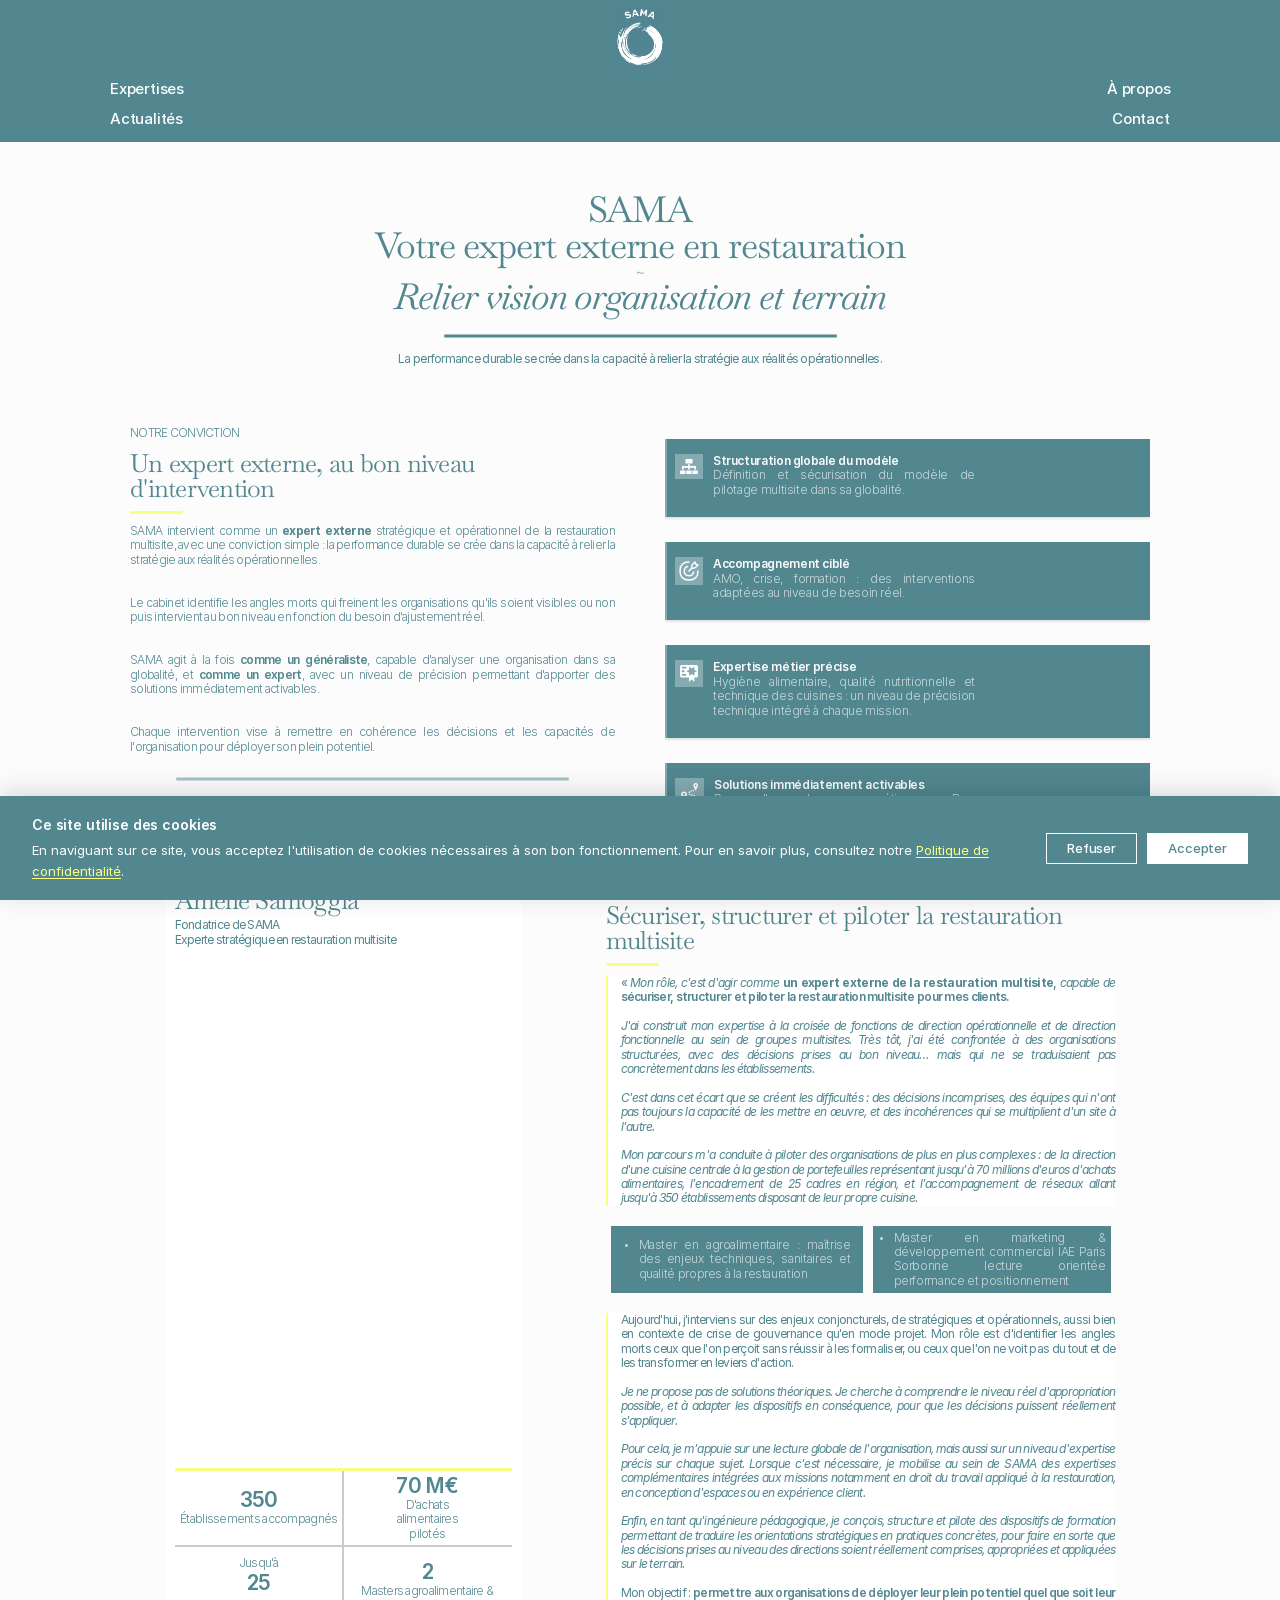
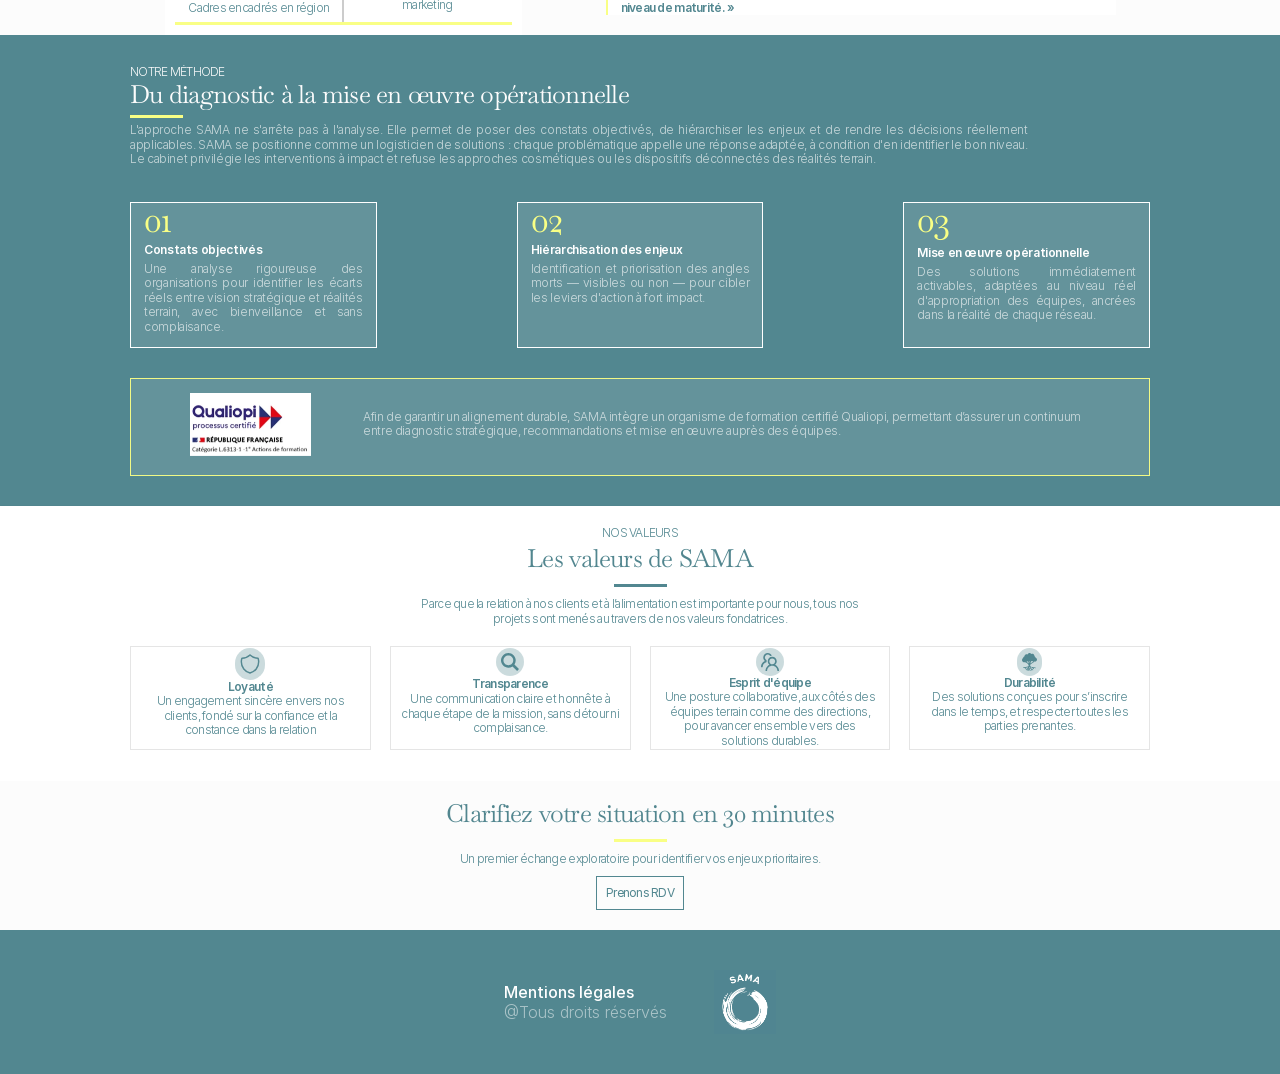
==== a-propos.html @ 37d01bf8 "Ajout configuration Decap CMS" ====
﻿<!doctype html>
<!-- Made in Framer · framer.com ✨ -->
<!-- Published Jul 3, 2026, 4:37 PM UTC -->
<html dir="ltr" lang="fr">
<head>
	<base href="">
	<script src="js/rerouter.js"></script>
	<meta charset="utf-8">
	<meta name="viewport" content="width=device-width">
	<meta name="generator" content="Framer d22cd96">
	<title>À propos - SAMA</title>
    <meta name="description" content="SAMA, votre expert externe en restauration. Nous relions la vision, l'organisation et le terrain.">
    <meta name="framer-search-index" content="js/searchindex-tastleddumw7.json">
    <meta name="framer-search-index-fallback" content="js/searchindex-eztkbzezcwpm.json">
    <link href="images/favicon%20Logo.png" rel="icon">
    <link rel="apple-touch-icon" href="images/app-icon.png">
    <!-- Open Graph -->
    
    <meta property="og:title" content="À propos - SAMA">
    <meta property="og:description" content="SAMA, votre expert externe en restauration. Nous relions la vision, l'organisation et le terrain.">
    <meta property="og:image" content="images/kcwthd44rs8tenfx0z1dgufyp84-1.jpg">
    <!-- X -->
    <meta name="twitter:card" content="summary_large_image">
    <meta name="twitter:title" content="À propos - SAMA">
    <meta name="twitter:description" content="SAMA, votre expert externe en restauration. Nous relions la vision, l'organisation et le terrain.">
    <meta name="twitter:image" content="images/kcwthd44rs8tenfx0z1dgufyp84-1.jpg">
	
	
	
	<!-- Start of headStart -->
    
    <!-- End of headStart -->
	
	<style data-framer-font-css>@font-face { font-family: "Baskervville Variable Regular"; src: url("images/pwzo1u61fpp1unufkwbdvzhki8.woff2"); font-display: swap; font-style: normal; font-weight: 400 }
@font-face { font-family: "Baskervville Variable Italic"; src: url("images/5pwkcu1kqhybvtikeddmefsnxmq.woff2"); font-display: swap; font-style: italic; font-weight: 400 }
@font-face { font-family: "Inter"; src: url("images/5vvr9vy74if2i6bqbjvbw7sy1pq.woff2"); font-display: swap; font-style: normal; font-weight: 400; unicode-range: U+0460-052F, U+1C80-1C88, U+20B4, U+2DE0-2DFF, U+A640-A69F, U+FE2E-FE2F }
@font-face { font-family: "Inter"; src: url("images/eor0mi4hntlgwnn9if640ezzxco.woff2"); font-display: swap; font-style: normal; font-weight: 400; unicode-range: U+0301, U+0400-045F, U+0490-0491, U+04B0-04B1, U+2116 }
@font-face { font-family: "Inter"; src: url("images/y9k9qrlzaqio88klkmbd8vomqc.woff2"); font-display: swap; font-style: normal; font-weight: 400; unicode-range: U+1F00-1FFF }
@font-face { font-family: "Inter"; src: url("images/oyrd2tbibpvojxiihnlooxny9m.woff2"); font-display: swap; font-style: normal; font-weight: 400; unicode-range: U+0370-03FF }
@font-face { font-family: "Inter"; src: url("images/jeywfuapfzhqheg8u5gtpdz7wq.woff2"); font-display: swap; font-style: normal; font-weight: 400; unicode-range: U+0100-024F, U+0259, U+1E00-1EFF, U+2020, U+20A0-20AB, U+20AD-20CF, U+2113, U+2C60-2C7F, U+A720-A7FF }
@font-face { font-family: "Inter"; src: url("images/grgckwrn6d3uz8ewclhzxwefc4.woff2"); font-display: swap; font-style: normal; font-weight: 400; unicode-range: U+0000-00FF, U+0131, U+0152-0153, U+02BB-02BC, U+02C6, U+02DA, U+02DC, U+2000-206F, U+2070, U+2074-207E, U+2080-208E, U+20AC, U+2122, U+2191, U+2193, U+2212, U+2215, U+FEFF, U+FFFD }
@font-face { font-family: "Inter"; src: url("images/b6y37fthzealdunqhicbt6futy.woff2"); font-display: swap; font-style: normal; font-weight: 400; unicode-range: U+0102-0103, U+0110-0111, U+0128-0129, U+0168-0169, U+01A0-01A1, U+01AF-01B0, U+1EA0-1EF9, U+20AB }
@font-face { font-family: "Inter"; src: url("images/dppbyi0sl4fylgakx8kxopvt7c.woff2"); font-display: swap; font-style: normal; font-weight: 700; unicode-range: U+0460-052F, U+1C80-1C88, U+20B4, U+2DE0-2DFF, U+A640-A69F, U+FE2E-FE2F }
@font-face { font-family: "Inter"; src: url("images/4raeqdeorcndkhhiicbjow92lk.woff2"); font-display: swap; font-style: normal; font-weight: 700; unicode-range: U+0301, U+0400-045F, U+0490-0491, U+04B0-04B1, U+2116 }
@font-face { font-family: "Inter"; src: url("images/1k3w8dizy3v4emk8mb08yhxtbs.woff2"); font-display: swap; font-style: normal; font-weight: 700; unicode-range: U+1F00-1FFF }
@font-face { font-family: "Inter"; src: url("images/tusctfyvm1i1ichuycwz9gddq.woff2"); font-display: swap; font-style: normal; font-weight: 700; unicode-range: U+0370-03FF }
@font-face { font-family: "Inter"; src: url("images/vgyfwiwsac5oyxaycrxxvhze58.woff2"); font-display: swap; font-style: normal; font-weight: 700; unicode-range: U+0100-024F, U+0259, U+1E00-1EFF, U+2020, U+20A0-20AB, U+20AD-20CF, U+2113, U+2C60-2C7F, U+A720-A7FF }
@font-face { font-family: "Inter"; src: url("images/syrnpwzamircj3wilpip43kjqs.woff2"); font-display: swap; font-style: normal; font-weight: 700; unicode-range: U+0000-00FF, U+0131, U+0152-0153, U+02BB-02BC, U+02C6, U+02DA, U+02DC, U+2000-206F, U+2070, U+2074-207E, U+2080-208E, U+20AC, U+2122, U+2191, U+2193, U+2212, U+2215, U+FEFF, U+FFFD }
@font-face { font-family: "Inter"; src: url("images/giryzetix4ifypco5pyzonkhjio.woff2"); font-display: swap; font-style: normal; font-weight: 700; unicode-range: U+0102-0103, U+0110-0111, U+0128-0129, U+0168-0169, U+01A0-01A1, U+01AF-01B0, U+1EA0-1EF9, U+20AB }
@font-face { font-family: "Inter"; src: url("images/bkdpl4ghaqvmi1btkfyg2tdbec.woff2"); font-display: swap; font-style: normal; font-weight: 300; unicode-range: U+0460-052F, U+1C80-1C88, U+20B4, U+2DE0-2DFF, U+A640-A69F, U+FE2E-FE2F }
@font-face { font-family: "Inter"; src: url("images/zamk70aqrfsshjguiar5iiihgzk.woff2"); font-display: swap; font-style: normal; font-weight: 300; unicode-range: U+0301, U+0400-045F, U+0490-0491, U+04B0-04B1, U+2116 }
@font-face { font-family: "Inter"; src: url("images/ietjvc5qzuaroarudppswcum8.woff2"); font-display: swap; font-style: normal; font-weight: 300; unicode-range: U+1F00-1FFF }
@font-face { font-family: "Inter"; src: url("images/olcoat3ioa0fhdjnwr9w6k7ny.woff2"); font-display: swap; font-style: normal; font-weight: 300; unicode-range: U+0370-03FF }
@font-face { font-family: "Inter"; src: url("images/sj0pchqsbjfmep6nbwg6fnakc.woff2"); font-display: swap; font-style: normal; font-weight: 300; unicode-range: U+0100-024F, U+0259, U+1E00-1EFF, U+2020, U+20A0-20AB, U+20AD-20CF, U+2113, U+2C60-2C7F, U+A720-A7FF }
@font-face { font-family: "Inter"; src: url("images/aqiid4lukkkzxdjgl5uzhq8bo5w.woff2"); font-display: swap; font-style: normal; font-weight: 300; unicode-range: U+0000-00FF, U+0131, U+0152-0153, U+02BB-02BC, U+02C6, U+02DA, U+02DC, U+2000-206F, U+2070, U+2074-207E, U+2080-208E, U+20AC, U+2122, U+2191, U+2193, U+2212, U+2215, U+FEFF, U+FFFD }
@font-face { font-family: "Inter"; src: url("images/h4tfenuy1rh8r9uasd6vngjjp3m.woff2"); font-display: swap; font-style: normal; font-weight: 300; unicode-range: U+0102-0103, U+0110-0111, U+0128-0129, U+0168-0169, U+01A0-01A1, U+01AF-01B0, U+1EA0-1EF9, U+20AB }
@font-face { font-family: "Inter"; src: url("images/yyb6gzmcwnzq3rwzoghuzioxqy.woff2"); font-display: swap; font-style: italic; font-weight: 300; unicode-range: U+0460-052F, U+1C80-1C88, U+20B4, U+2DE0-2DFF, U+A640-A69F, U+FE2E-FE2F }
@font-face { font-family: "Inter"; src: url("images/mijtzoddiyir3tro9keoqxxk2pm.woff2"); font-display: swap; font-style: italic; font-weight: 300; unicode-range: U+0301, U+0400-045F, U+0490-0491, U+04B0-04B1, U+2116 }
@font-face { font-family: "Inter"; src: url("images/6zmhcggrffefbf7lnccpauba.woff2"); font-display: swap; font-style: italic; font-weight: 300; unicode-range: U+1F00-1FFF }
@font-face { font-family: "Inter"; src: url("images/8scn6pgur4i8q5hc5twaxfcwqv0.woff2"); font-display: swap; font-style: italic; font-weight: 300; unicode-range: U+0370-03FF }
@font-face { font-family: "Inter"; src: url("images/auydutzts7anqw5juwcncxeloby.woff2"); font-display: swap; font-style: italic; font-weight: 300; unicode-range: U+0100-024F, U+0259, U+1E00-1EFF, U+2020, U+20A0-20AB, U+20AD-20CF, U+2113, U+2C60-2C7F, U+A720-A7FF }
@font-face { font-family: "Inter"; src: url("images/8mwkwshtyexiz5dirbt74yn9jdq.woff2"); font-display: swap; font-style: italic; font-weight: 300; unicode-range: U+0000-00FF, U+0131, U+0152-0153, U+02BB-02BC, U+02C6, U+02DA, U+02DC, U+2000-206F, U+2070, U+2074-207E, U+2080-208E, U+20AC, U+2122, U+2191, U+2193, U+2212, U+2215, U+FEFF, U+FFFD }
@font-face { font-family: "Inter"; src: url("images/ydipvyxiobhsicnyxppw35wqmx8.woff2"); font-display: swap; font-style: italic; font-weight: 300; unicode-range: U+0102-0103, U+0110-0111, U+0128-0129, U+0168-0169, U+01A0-01A1, U+01AF-01B0, U+1EA0-1EF9, U+20AB }
@font-face { font-family: "Inter"; src: url("images/5a3ce6c9yymcjpqx9m4insaku.woff2"); font-display: swap; font-style: normal; font-weight: 500; unicode-range: U+0460-052F, U+1C80-1C88, U+20B4, U+2DE0-2DFF, U+A640-A69F, U+FE2E-FE2F }
@font-face { font-family: "Inter"; src: url("images/qx95xyt0ka3sghinnbxigpeiyp4.woff2"); font-display: swap; font-style: normal; font-weight: 500; unicode-range: U+0301, U+0400-045F, U+0490-0491, U+04B0-04B1, U+2116 }
@font-face { font-family: "Inter"; src: url("images/6mjueaguuiumog10ggvh5d3cl8.woff2"); font-display: swap; font-style: normal; font-weight: 500; unicode-range: U+1F00-1FFF }
@font-face { font-family: "Inter"; src: url("images/xyywaj7wcu5zsqh0exvsas19wo.woff2"); font-display: swap; font-style: normal; font-weight: 500; unicode-range: U+0370-03FF }
@font-face { font-family: "Inter"; src: url("images/ottanunpvk4rbdlt7zdddkvqba.woff2"); font-display: swap; font-style: normal; font-weight: 500; unicode-range: U+0100-024F, U+0259, U+1E00-1EFF, U+2020, U+20A0-20AB, U+20AD-20CF, U+2113, U+2C60-2C7F, U+A720-A7FF }
@font-face { font-family: "Inter"; src: url("images/ujlfhcnujxhnfep4oybpqnessyo.woff2"); font-display: swap; font-style: normal; font-weight: 500; unicode-range: U+0000-00FF, U+0131, U+0152-0153, U+02BB-02BC, U+02C6, U+02DA, U+02DC, U+2000-206F, U+2070, U+2074-207E, U+2080-208E, U+20AC, U+2122, U+2191, U+2193, U+2212, U+2215, U+FEFF, U+FFFD }
@font-face { font-family: "Inter"; src: url("images/dolviregb34pexep8t8fqbsk4.woff2"); font-display: swap; font-style: normal; font-weight: 500; unicode-range: U+0102-0103, U+0110-0111, U+0128-0129, U+0168-0169, U+01A0-01A1, U+01AF-01B0, U+1EA0-1EF9, U+20AB }
@font-face { font-family: "Inter"; src: url("images/hyogcu0xnghbimh0pe8qtvtt2au.woff2"); font-display: swap; font-style: normal; font-weight: 600; unicode-range: U+0460-052F, U+1C80-1C88, U+20B4, U+2DE0-2DFF, U+A640-A69F, U+FE2E-FE2F }
@font-face { font-family: "Inter"; src: url("images/negmsoxrpbfefiy5yzehq17leda.woff2"); font-display: swap; font-style: normal; font-weight: 600; unicode-range: U+0301, U+0400-045F, U+0490-0491, U+04B0-04B1, U+2116 }
@font-face { font-family: "Inter"; src: url("images/oyaax5himitpyun8vlwnqbbfd2s.woff2"); font-display: swap; font-style: normal; font-weight: 600; unicode-range: U+1F00-1FFF }
@font-face { font-family: "Inter"; src: url("images/lejlp4r0yucamcjsxyhtjw72m.woff2"); font-display: swap; font-style: normal; font-weight: 600; unicode-range: U+0370-03FF }
@font-face { font-family: "Inter"; src: url("images/crjylnutjr5jbykzgi33wu9cqiq.woff2"); font-display: swap; font-style: normal; font-weight: 600; unicode-range: U+0100-024F, U+0259, U+1E00-1EFF, U+2020, U+20A0-20AB, U+20AD-20CF, U+2113, U+2C60-2C7F, U+A720-A7FF }
@font-face { font-family: "Inter"; src: url("images/ydti2ui8xceg1w2je9xpn3noo.woff2"); font-display: swap; font-style: normal; font-weight: 600; unicode-range: U+0000-00FF, U+0131, U+0152-0153, U+02BB-02BC, U+02C6, U+02DA, U+02DC, U+2000-206F, U+2070, U+2074-207E, U+2080-208E, U+20AC, U+2122, U+2191, U+2193, U+2212, U+2215, U+FEFF, U+FFFD }
@font-face { font-family: "Inter"; src: url("images/a0wcc7ngxmjuufdquhdrizpzzw0.woff2"); font-display: swap; font-style: normal; font-weight: 600; unicode-range: U+0102-0103, U+0110-0111, U+0128-0129, U+0168-0169, U+01A0-01A1, U+01AF-01B0, U+1EA0-1EF9, U+20AB }
@font-face { font-family: "Inter"; src: url("images/h89bbhkbhdzlxzzxi8upztsp90.woff2"); font-display: swap; font-style: italic; font-weight: 700; unicode-range: U+0460-052F, U+1C80-1C88, U+20B4, U+2DE0-2DFF, U+A640-A69F, U+FE2E-FE2F }
@font-face { font-family: "Inter"; src: url("images/u6gjwduwb143kpnk1t1mdkdwkmc.woff2"); font-display: swap; font-style: italic; font-weight: 700; unicode-range: U+0301, U+0400-045F, U+0490-0491, U+04B0-04B1, U+2116 }
@font-face { font-family: "Inter"; src: url("images/43sj6mfoph1lcjt46ovydusba6o.woff2"); font-display: swap; font-style: italic; font-weight: 700; unicode-range: U+1F00-1FFF }
@font-face { font-family: "Inter"; src: url("images/wcchg0r4gbdairhfhiolq6oekqw.woff2"); font-display: swap; font-style: italic; font-weight: 700; unicode-range: U+0370-03FF }
@font-face { font-family: "Inter"; src: url("images/wz367jpwf9brw6ldthn8rxgsjw.woff2"); font-display: swap; font-style: italic; font-weight: 700; unicode-range: U+0100-024F, U+0259, U+1E00-1EFF, U+2020, U+20A0-20AB, U+20AD-20CF, U+2113, U+2C60-2C7F, U+A720-A7FF }
@font-face { font-family: "Inter"; src: url("images/ia3uin3hqwqdrvloc1zetyhww.woff2"); font-display: swap; font-style: italic; font-weight: 700; unicode-range: U+0000-00FF, U+0131, U+0152-0153, U+02BB-02BC, U+02C6, U+02DA, U+02DC, U+2000-206F, U+2070, U+2074-207E, U+2080-208E, U+20AC, U+2122, U+2191, U+2193, U+2212, U+2215, U+FEFF, U+FFFD }
@font-face { font-family: "Inter"; src: url("images/2a4xx7cngadfglvv4xro06obhy.woff2"); font-display: swap; font-style: italic; font-weight: 700; unicode-range: U+0102-0103, U+0110-0111, U+0128-0129, U+0168-0169, U+01A0-01A1, U+01AF-01B0, U+1EA0-1EF9, U+20AB }
@font-face { font-family: "Inter"; src: url("images/cfmzu8w2e7thgf4t4ratmpuwosa.woff2"); font-display: swap; font-style: italic; font-weight: 400; unicode-range: U+0460-052F, U+1C80-1C88, U+20B4, U+2DE0-2DFF, U+A640-A69F, U+FE2E-FE2F }
@font-face { font-family: "Inter"; src: url("images/867qobyax8ansfx4tgevu9yicm.woff2"); font-display: swap; font-style: italic; font-weight: 400; unicode-range: U+0301, U+0400-045F, U+0490-0491, U+04B0-04B1, U+2116 }
@font-face { font-family: "Inter"; src: url("images/oyn2zbenfdnw7mt2lzjk1h9zb9k.woff2"); font-display: swap; font-style: italic; font-weight: 400; unicode-range: U+1F00-1FFF }
@font-face { font-family: "Inter"; src: url("images/cdae8hgz1cmylu9g005paw3xmo.woff2"); font-display: swap; font-style: italic; font-weight: 400; unicode-range: U+0370-03FF }
@font-face { font-family: "Inter"; src: url("images/dofvtme1uplcq161m6hj8csqyg.woff2"); font-display: swap; font-style: italic; font-weight: 400; unicode-range: U+0100-024F, U+0259, U+1E00-1EFF, U+2020, U+20A0-20AB, U+20AD-20CF, U+2113, U+2C60-2C7F, U+A720-A7FF }
@font-face { font-family: "Inter"; src: url("images/pkrfnwfozl77qycaip84ln1h944.woff2"); font-display: swap; font-style: italic; font-weight: 400; unicode-range: U+0000-00FF, U+0131, U+0152-0153, U+02BB-02BC, U+02C6, U+02DA, U+02DC, U+2000-206F, U+2070, U+2074-207E, U+2080-208E, U+20AC, U+2122, U+2191, U+2193, U+2212, U+2215, U+FEFF, U+FFFD }
@font-face { font-family: "Inter"; src: url("images/tktbcdnbmevseejkdnghhklzyo.woff2"); font-display: swap; font-style: italic; font-weight: 400; unicode-range: U+0102-0103, U+0110-0111, U+0128-0129, U+0168-0169, U+01A0-01A1, U+01AF-01B0, U+1EA0-1EF9, U+20AB }
@font-face { font-family: "Inter"; src: url("images/vxbnbhh8768ifaxab4qf6wqhks.woff2"); font-display: swap; font-style: italic; font-weight: 600; unicode-range: U+0460-052F, U+1C80-1C88, U+20B4, U+2DE0-2DFF, U+A640-A69F, U+FE2E-FE2F }
@font-face { font-family: "Inter"; src: url("images/zsseuojdh8mcfvk976c05zfqr8.woff2"); font-display: swap; font-style: italic; font-weight: 600; unicode-range: U+0301, U+0400-045F, U+0490-0491, U+04B0-04B1, U+2116 }
@font-face { font-family: "Inter"; src: url("images/b8ezwlrn7h2auopeencstmvj0.woff2"); font-display: swap; font-style: italic; font-weight: 600; unicode-range: U+1F00-1FFF }
@font-face { font-family: "Inter"; src: url("images/mvneiblyhbscghtwfsbyjxuz3xy.woff2"); font-display: swap; font-style: italic; font-weight: 600; unicode-range: U+0370-03FF }
@font-face { font-family: "Inter"; src: url("images/6fi2enekzm3qby5foozxey7coca.woff2"); font-display: swap; font-style: italic; font-weight: 600; unicode-range: U+0100-024F, U+0259, U+1E00-1EFF, U+2020, U+20A0-20AB, U+20AD-20CF, U+2113, U+2C60-2C7F, U+A720-A7FF }
@font-face { font-family: "Inter"; src: url("images/fuyxzpvvojq8nescofgirhcwyg.woff2"); font-display: swap; font-style: italic; font-weight: 600; unicode-range: U+0000-00FF, U+0131, U+0152-0153, U+02BB-02BC, U+02C6, U+02DA, U+02DC, U+2000-206F, U+2070, U+2074-207E, U+2080-208E, U+20AC, U+2122, U+2191, U+2193, U+2212, U+2215, U+FEFF, U+FFFD }
@font-face { font-family: "Inter"; src: url("images/nhheakjvp0zwhk5yznqqchisbm.woff2"); font-display: swap; font-style: italic; font-weight: 600; unicode-range: U+0102-0103, U+0110-0111, U+0128-0129, U+0168-0169, U+01A0-01A1, U+01AF-01B0, U+1EA0-1EF9, U+20AB }
@font-face { font-family: "Baskervville Variable Regular Placeholder"; src: local("Arial"); ascent-override: 100.31%; descent-override: 29.65%; line-gap-override: 0.00%; size-adjust: 99.49% }
@font-face { font-family: "Baskervville Variable Italic Placeholder"; src: local("Arial"); ascent-override: 105.53%; descent-override: 31.19%; line-gap-override: 0.00%; size-adjust: 94.57% }
@font-face { font-family: "Inter Placeholder"; src: local("Arial"); ascent-override: 89.79%; descent-override: 22.36%; line-gap-override: 0.00%; size-adjust: 107.89% }</style>
	
	
	<meta name="robots" content="max-image-preview:large"><style data-framer-breakpoint-css>@media(min-width: 1200px){.hidden-dsovbg{display:none!important}}@media(min-width: 810px) and (max-width: 1199.98px){.hidden-gwc0u3{display:none!important}}@media(max-width: 809.98px){.hidden-1vvqmuw{display:none!important}}</style><style data-framer-css-ssr-minified data-framer-components="framer-lib-cursors-host framer-G2naP PropertyOverrides framer-4rd9p framer-z3usm framer-lib-combinedCSSRules framer-ffMAo framer-eNnE0 framer-G2MDz framer-AtA59 framer-MrT2j framer-O7AT5 framer-0fVjn">html,body,#main{box-sizing:border-box;margin:0;padding:0}:root{-webkit-font-smoothing:antialiased;-moz-osx-font-smoothing:grayscale}*{box-sizing:border-box;-webkit-font-smoothing:inherit}h1,h2,h3,h4,h5,h6,p,figure{margin:0}body,input,textarea,select,button{font-family:sans-serif;font-size:12px}@supports (z-index:calc(infinity)){#__framer-badge-container{--infinity:infinity}}#__framer-badge-container{pointer-events:none;width:100%;z-index:calc(var(--infinity,2147480000));justify-content:flex-end;padding:20px;display:flex;position:fixed;bottom:0}@supports (background:-webkit-named-image(i)) and (not (grid-template-rows:subgrid)){body{--framer-will-change-override:transform}}@supports (background:-webkit-named-image(i)) and (not (position-area:top right)){body{--framer-will-change-filter-override:filter}}[data-framer-component-type=Text] div div span,[data-framer-component-type=Text] a div span,[data-framer-component-type=Text] span span span,[data-framer-component-type=Text] p span span,[data-framer-component-type=Text] h1 span span,[data-framer-component-type=Text] h2 span span,[data-framer-component-type=Text] h3 span span,[data-framer-component-type=Text] h4 span span,[data-framer-component-type=Text] h5 span span,[data-framer-component-type=Text] h6 span span,[data-framer-component-type=Text] a{font-family:var(--font-family);font-style:var(--font-style);font-weight:min(calc(var(--framer-font-weight-increase,0) + var(--font-weight,400)),900);color:var(--text-color);letter-spacing:var(--letter-spacing);font-size:var(--font-size);text-transform:var(--text-transform);--text-decoration:var(--framer-text-decoration-style,solid)var(--framer-text-decoration,none)var(--framer-text-decoration-color,currentcolor)var(--framer-text-decoration-thickness,auto);--text-decoration-skip-ink:var(--framer-text-decoration-skip-ink);--text-underline-offset:var(--framer-text-decoration-offset);line-height:var(--line-height);--font-family:var(--framer-font-family);--font-style:var(--framer-font-style);--font-weight:var(--framer-font-weight);--text-color:var(--framer-text-color);--letter-spacing:var(--framer-letter-spacing);--font-size:var(--framer-font-size);--text-transform:var(--framer-text-transform);--line-height:var(--framer-line-height)}@supports not (color:color(display-p3 1 1 1)){p.framer-text,div.framer-text,h1.framer-text,h2.framer-text,h3.framer-text,h4.framer-text,h5.framer-text,h6.framer-text,li.framer-text,ol.framer-text,ul.framer-text,span.framer-text:not([data-text-fill]){color:var(--framer-blockquote-text-color-rgb,var(--framer-blockquote-text-color,var(--framer-text-color-rgb,var(--framer-text-color,#000))));-webkit-text-stroke-color:var(--framer-text-stroke-color-rgb,var(--framer-text-stroke-color,initial))}mark.framer-text{background-color:var(--framer-blockquote-text-background-color-rgb,var(--framer-blockquote-text-background-color,var(--framer-text-background-color-rgb,var(--framer-text-background-color,initial))))}}@supports not (color:color(display-p3 1 1 1)){code.framer-text,code.framer-text span.framer-text:not([data-text-fill]){color:var(--framer-blockquote-text-color-rgb,var(--framer-blockquote-text-color,var(--framer-code-text-color-rgb,var(--framer-code-text-color,var(--framer-text-color-rgb,var(--framer-text-color,#000))))))}}@supports not (color:color(display-p3 1 1 1)){a.framer-text,span.framer-text[data-nested-link]{color:var(--framer-link-text-color-rgb,var(--framer-link-text-color,var(--framer-blockquote-text-color-rgb,var(--framer-blockquote-text-color,var(--framer-text-color-rgb,var(--framer-text-color,#000))))));background-color:var(--framer-link-text-background-color-rgb,var(--framer-link-text-background-color,initial));-webkit-text-decoration-color:var(--framer-link-text-decoration-color-rgb,var(--framer-link-text-decoration-color,var(--framer-text-decoration-color-rgb,var(--framer-text-decoration-color,currentcolor))));text-decoration-color:var(--framer-link-text-decoration-color-rgb,var(--framer-link-text-decoration-color,var(--framer-text-decoration-color-rgb,var(--framer-text-decoration-color,currentcolor))))}}@supports not (color:color(display-p3 1 1 1)){code.framer-text a.framer-text,code.framer-text a.framer-text span.framer-text:not([data-text-fill]),code.framer-text span.framer-text[data-nested-link],code.framer-text span.framer-text[data-nested-link] span.framer-text:not([data-text-fill]){color:var(--framer-link-text-color-rgb,var(--framer-link-text-color,var(--framer-blockquote-text-color-rgb,var(--framer-blockquote-text-color,var(--framer-code-text-color-rgb,var(--framer-code-text-color,var(--framer-text-color-rgb,var(--framer-text-color,#000))))))))}}@supports not (color:color(display-p3 1 1 1)){a.framer-text:hover,span.framer-text[data-nested-link]:hover{color:var(--framer-link-hover-text-color-rgb,var(--framer-link-hover-text-color,var(--framer-link-text-color-rgb,var(--framer-link-text-color,var(--framer-blockquote-text-color-rgb,var(--framer-blockquote-text-color,var(--framer-text-color-rgb,var(--framer-text-color,#000))))))));background-color:var(--framer-link-hover-text-background-color-rgb,var(--framer-link-hover-text-background-color,var(--framer-link-text-background-color-rgb,var(--framer-link-text-background-color,var(--framer-text-background-color-rgb,var(--framer-text-background-color,initial))))));-webkit-text-decoration-color:var(--framer-link-hover-text-decoration-color-rgb,var(--framer-link-hover-text-decoration-color,var(--framer-link-text-decoration-color-rgb,var(--framer-link-text-decoration-color,var(--framer-text-decoration-color-rgb,var(--framer-text-decoration-color,currentcolor))))));text-decoration-color:var(--framer-link-hover-text-decoration-color-rgb,var(--framer-link-hover-text-decoration-color,var(--framer-link-text-decoration-color-rgb,var(--framer-link-text-decoration-color,var(--framer-text-decoration-color-rgb,var(--framer-text-decoration-color,currentcolor))))))}}@supports not (color:color(display-p3 1 1 1)){code.framer-text a.framer-text:hover,code.framer-text span.framer-text[data-nested-link]:hover{color:var(--framer-link-hover-text-color-rgb,var(--framer-link-hover-text-color,var(--framer-link-text-color-rgb,var(--framer-link-text-color,var(--framer-blockquote-text-color-rgb,var(--framer-blockquote-text-color,var(--framer-code-text-color-rgb,var(--framer-code-text-color,var(--framer-text-color-rgb,var(--framer-text-color,#000))))))))))}}@supports not (color:color(display-p3 1 1 1)){a.framer-text[data-framer-page-link-current],span.framer-text[data-framer-page-link-current]{color:var(--framer-link-current-text-color-rgb,var(--framer-link-current-text-color,var(--framer-link-text-color-rgb,var(--framer-link-text-color,var(--framer-text-color-rgb,var(--framer-text-color,#000))))));background-color:var(--framer-link-current-text-background-color-rgb,var(--framer-link-current-text-background-color,var(--framer-link-text-background-color-rgb,var(--framer-link-text-background-color,var(--framer-text-background-color-rgb,var(--framer-text-background-color,initial))))));-webkit-text-decoration-color:var(--framer-link-current-text-decoration-color-rgb,var(--framer-link-current-text-decoration-color,var(--framer-link-text-decoration-color-rgb,var(--framer-link-text-decoration-color,var(--framer-text-decoration-color-rgb,var(--framer-text-decoration-color,currentcolor))))));text-decoration-color:var(--framer-link-current-text-decoration-color-rgb,var(--framer-link-current-text-decoration-color,var(--framer-link-text-decoration-color-rgb,var(--framer-link-text-decoration-color,var(--framer-text-decoration-color-rgb,var(--framer-text-decoration-color,currentcolor))))))}}@supports not (color:color(display-p3 1 1 1)){code.framer-text a.framer-text[data-framer-page-link-current],code.framer-text a.framer-text[data-framer-page-link-current] span.framer-text:not([data-text-fill]),code.framer-text span.framer-text[data-framer-page-link-current],code.framer-text span.framer-text[data-framer-page-link-current] span.framer-text:not([data-text-fill]){color:var(--framer-link-current-text-color-rgb,var(--framer-link-current-text-color,var(--framer-link-text-color-rgb,var(--framer-link-text-color,var(--framer-code-text-color-rgb,var(--framer-code-text-color,var(--framer-text-color-rgb,var(--framer-text-color,#000))))))));background-color:var(--framer-link-current-text-background-color-rgb,var(--framer-link-current-text-background-color,var(--framer-link-text-background-color-rgb,var(--framer-link-text-background-color,var(--framer-text-background-color-rgb,var(--framer-text-background-color,initial))))))}}@supports not (color:color(display-p3 1 1 1)){a.framer-text[data-framer-page-link-current]:hover,span.framer-text[data-framer-page-link-current]:hover{color:var(--framer-link-hover-text-color-rgb,var(--framer-link-hover-text-color,var(--framer-link-current-text-color-rgb,var(--framer-link-current-text-color,var(--framer-link-text-color-rgb,var(--framer-link-text-color,var(--framer-code-text-color-rgb,var(--framer-code-text-color,var(--framer-text-color-rgb,var(--framer-text-color,#000))))))))));background-color:var(--framer-link-hover-text-background-color-rgb,var(--framer-link-hover-text-background-color,var(--framer-link-current-text-background-color-rgb,var(--framer-link-current-text-background-color,var(--framer-link-text-background-color-rgb,var(--framer-link-text-background-color,initial))))));-webkit-text-decoration-color:var(--framer-link-hover-text-decoration-color-rgb,var(--framer-link-hover-text-decoration-color,var(--framer-link-current-text-decoration-color-rgb,var(--framer-link-current-text-decoration-color,var(--framer-link-text-decoration-color-rgb,var(--framer-link-text-decoration-color,var(--framer-text-decoration-color-rgb,var(--framer-text-decoration-color,currentcolor))))))));text-decoration-color:var(--framer-link-hover-text-decoration-color-rgb,var(--framer-link-hover-text-decoration-color,var(--framer-link-current-text-decoration-color-rgb,var(--framer-link-current-text-decoration-color,var(--framer-link-text-decoration-color-rgb,var(--framer-link-text-decoration-color,var(--framer-text-decoration-color-rgb,var(--framer-text-decoration-color,currentcolor))))))))}}@supports not (color:color(display-p3 1 1 1)){code.framer-text a.framer-text[data-framer-page-link-current]:hover,code.framer-text a.framer-text[data-framer-page-link-current]:hover span.framer-text:not([data-text-fill]),code.framer-text span.framer-text[data-framer-page-link-current]:hover,code.framer-text span.framer-text[data-framer-page-link-current]:hover span.framer-text:not([data-text-fill]){color:var(--framer-link-hover-text-color-rgb,var(--framer-link-hover-text-color,var(--framer-link-current-text-color-rgb,var(--framer-link-current-text-color,var(--framer-link-text-color-rgb,var(--framer-link-text-color,var(--framer-code-text-color-rgb,var(--framer-code-text-color,var(--framer-text-color-rgb,var(--framer-text-color,#000))))))))));background-color:var(--framer-link-hover-text-background-color-rgb,var(--framer-link-hover-text-background-color,var(--framer-link-current-text-background-color-rgb,var(--framer-link-current-text-background-color,var(--framer-link-text-background-color-rgb,var(--framer-link-text-background-color,initial))))))}}@supports not (overflow:clip){:root{--overflow-clip-fallback:hidden}}@supports (background:-webkit-named-image(i)) and (not (contain-intrinsic-size:inherit)){div.framer-text,p.framer-text,h1.framer-text,h2.framer-text,h3.framer-text,h4.framer-text,h5.framer-text,h6.framer-text,ol.framer-text,ul.framer-text,li.framer-text,blockquote.framer-text,.framer-text.framer-image{display:var(--text-truncation-display-inline-for-safari-16,revert)}div.framer-text:after,p.framer-text:after,h1.framer-text:after,h2.framer-text:after,h3.framer-text:after,h4.framer-text:after,h5.framer-text:after,h6.framer-text:after,ol.framer-text:after,ul.framer-text:after,li.framer-text:after,blockquote.framer-text:after,.framer-text.framer-image:after{content:var(--text-truncation-line-break-for-safari-16);white-space:pre}.framer-text.framer-text-module,.framer-text.framer-table-wrapper{display:var(--text-truncation-display-none-for-safari-16,revert)}p.framer-text[data-text-fill]{display:var(--text-truncation-display-inline-for-safari-16,inline-block)}}@supports (corner-shape:superellipse(2)){:root{--one-if-corner-shape-supported:1}}.framer-cursor-none,.framer-cursor-none *{cursor:none!important}.framer-pointer-events-none,.framer-pointer-events-none *{pointer-events:none!important}@supports (aspect-ratio:1){body{--framer-aspect-ratio-supported:auto}}.framer-G2naP.framer-1tut0xh,.framer-G2naP .framer-1tut0xh{display:block}.framer-G2naP.framer-dsovbg{height:min-content;overflow:var(--overflow-clip-fallback,clip);background-color:#fcfcfc;flex-flow:column;place-content:center flex-start;align-items:center;gap:0;width:1200px;padding:0;display:flex;position:relative}.framer-G2naP .framer-1xgdijm-container,.framer-G2naP .framer-1sip243-container{z-index:1;flex:none;width:100%;height:auto;position:relative}.framer-G2naP .framer-kzvfxm{height:min-content;overflow:var(--overflow-clip-fallback,clip);flex-flow:column;flex:none;place-content:center;align-items:center;gap:10px;width:100%;padding:50px 0;display:flex;position:relative}.framer-G2naP .framer-axc00n{height:min-content;overflow:var(--overflow-clip-fallback,clip);flex-flow:column;flex:none;place-content:center;align-items:center;gap:0;width:100%;padding:0;display:flex;position:relative}.framer-G2naP .framer-6uyrn8{height:min-content;overflow:var(--overflow-clip-fallback,clip);flex-flow:row;flex:none;place-content:center;align-items:center;gap:10px;width:100%;padding:0 0 6px;display:flex;position:relative}.framer-G2naP .framer-1pfmv3l{--framer-link-text-color:#09f;--framer-link-text-decoration:underline;white-space:pre-wrap;word-break:break-word;word-wrap:break-word;z-index:1;flex:1 0 0;width:1px;height:auto;position:relative}.framer-G2naP .framer-1bahrjt{height:min-content;overflow:var(--overflow-clip-fallback,clip);flex-flow:row;flex:none;place-content:center;align-items:center;gap:10px;width:100%;padding:5px 0;display:flex;position:relative}.framer-G2naP .framer-r33xis,.framer-G2naP .framer-1kzy9g8{width:393px;height:1px;position:relative}.framer-G2naP .framer-14m7k5d,.framer-G2naP .framer-ar2bz5{height:min-content;overflow:var(--overflow-clip-fallback,clip);flex-flow:row;flex:none;place-content:center;align-items:center;gap:10px;width:100%;padding:0;display:flex;position:relative}.framer-G2naP .framer-3o6exo{--framer-link-text-color:#09f;--framer-link-text-decoration:underline;white-space:pre-wrap;word-break:break-word;word-wrap:break-word;z-index:1;flex:none;width:40%;height:auto;position:relative}.framer-G2naP .framer-1g6me9c{height:min-content;overflow:var(--overflow-clip-fallback,clip);background-color:#fcfcfc;flex-flow:wrap;flex:none;place-content:flex-start center;align-items:flex-start;gap:30px 50px;width:100%;padding:10px 130px;display:flex;position:relative}.framer-G2naP .framer-6czeay{height:min-content;overflow:var(--overflow-clip-fallback,clip);flex-flow:column;flex:1 0 0;place-content:flex-start;align-items:flex-start;gap:20px;width:1px;padding:0 0 20px;display:flex;position:relative}.framer-G2naP .framer-1phkae1{height:min-content;overflow:var(--overflow-clip-fallback,clip);flex-flow:column;flex:none;place-content:center;align-items:center;gap:10px;width:100%;padding:0;display:flex;position:relative}.framer-G2naP .framer-1o657qf,.framer-G2naP .framer-xzvk8a,.framer-G2naP .framer-1n7dzgs,.framer-G2naP .framer-19jwxpt,.framer-G2naP .framer-pst52l,.framer-G2naP .framer-1e2gf03,.framer-G2naP .framer-1n5lyo2,.framer-G2naP .framer-2srd97,.framer-G2naP .framer-usi3y1,.framer-G2naP .framer-18lt0y4,.framer-G2naP .framer-1h0y55x,.framer-G2naP .framer-1r8k8ol,.framer-G2naP .framer-u69bka,.framer-G2naP .framer-1ssuzre,.framer-G2naP .framer-fmvuz,.framer-G2naP .framer-1rh5ktt,.framer-G2naP .framer-1yf4ucx,.framer-G2naP .framer-1vllm2h,.framer-G2naP .framer-5wz5c4,.framer-G2naP .framer-1qaircf,.framer-G2naP .framer-1htqh8q,.framer-G2naP .framer-18pgpog,.framer-G2naP .framer-mben13,.framer-G2naP .framer-s0pj4x{--framer-link-text-color:#09f;--framer-link-text-decoration:underline;white-space:pre-wrap;word-break:break-word;word-wrap:break-word;z-index:1;flex:none;width:100%;height:auto;position:relative}.framer-G2naP .framer-14c6xs9,.framer-G2naP .framer-1j8cjg2{height:min-content;overflow:var(--overflow-clip-fallback,clip);flex-flow:column;flex:none;place-content:flex-start;align-items:flex-start;gap:3px;width:100%;padding:0;display:flex;position:relative}.framer-G2naP .framer-1e3br69,.framer-G2naP .framer-14sptmq,.framer-G2naP .framer-oyniba{height:min-content;overflow:var(--overflow-clip-fallback,clip);flex-flow:row;flex:none;place-content:center flex-start;align-items:center;gap:0;width:100%;padding:0;display:flex;position:relative}.framer-G2naP .framer-d18ypl,.framer-G2naP .framer-kphssy,.framer-G2naP .framer-lmon9v,.framer-G2naP .framer-1137i0n{height:3px;overflow:var(--overflow-clip-fallback,clip);background-color:#f9ff85;flex:none;width:53px;position:relative}.framer-G2naP .framer-15k0s4v{opacity:.5;height:min-content;overflow:var(--overflow-clip-fallback,clip);flex-flow:row;flex:none;place-content:center;align-items:center;gap:10px;width:100%;padding:5px 0;display:flex;position:relative}.framer-G2naP .framer-nyj4kw{height:auto;overflow:var(--overflow-clip-fallback,clip);flex-flow:column;flex:1 0 0;place-content:center space-around;align-self:stretch;align-items:center;width:1px;padding:0;display:flex;position:relative}.framer-G2naP .framer-dpuglv,.framer-G2naP .framer-lexeg8,.framer-G2naP .framer-18ttobr,.framer-G2naP .framer-1ta9bdp{--border-bottom-width:0px;--border-color:#85aab1;--border-left-width:2px;--border-right-width:0px;--border-style:solid;--border-top-width:0px;height:min-content;overflow:var(--overflow-clip-fallback,clip);background-color:#528790;flex-flow:column;flex:none;place-content:flex-start;align-items:flex-start;gap:10px;width:100%;padding:10px 10px 20px;display:flex;position:relative;box-shadow:0 2px 2px #0000001a}.framer-G2naP .framer-1c60ys8,.framer-G2naP .framer-1608mwk,.framer-G2naP .framer-1ywm5ge,.framer-G2naP .framer-r6fh83{height:min-content;overflow:var(--overflow-clip-fallback,clip);flex-flow:row;flex:none;place-content:center flex-start;align-items:center;gap:5px;width:300px;padding:5px 0 0;display:flex;position:relative}.framer-G2naP .framer-a7uo3q,.framer-G2naP .framer-nzeyfg,.framer-G2naP .framer-dblhln,.framer-G2naP .framer-1c8z6z8{height:min-content;overflow:var(--overflow-clip-fallback,clip);flex-flow:row;flex:1 0 0;place-content:center;align-items:center;gap:10px;width:1px;padding:0;display:flex;position:relative}.framer-G2naP .framer-jx44t1,.framer-G2naP .framer-j75ln3,.framer-G2naP .framer-1s10slp,.framer-G2naP .framer-1kas37b{height:auto;overflow:var(--overflow-clip-fallback,clip);flex-flow:row;flex:none;place-content:flex-start center;align-self:stretch;align-items:flex-start;gap:10px;width:min-content;padding:0;display:flex;position:relative}.framer-G2naP .framer-1yfwcsh,.framer-G2naP .framer-uoopl4,.framer-G2naP .framer-1bszztv{height:min-content;overflow:var(--overflow-clip-fallback,clip);background-color:#fcfcfc4d;flex-flow:column;flex:none;place-content:center;align-items:center;gap:3.29px;width:min-content;padding:4.94px;display:flex;position:relative}.framer-G2naP .framer-10qvm6d{width:18px;height:15px;position:relative}.framer-G2naP .framer-1da9trq{width:7px;height:5px;position:absolute;top:0;left:5px}.framer-G2naP .framer-q85ztn{width:5px;height:4px;position:absolute;top:12px;left:0}.framer-G2naP .framer-31o8kj{width:5px;height:4px;position:absolute;top:12px;left:12px}.framer-G2naP .framer-d71mku{width:5px;height:4px;position:absolute;top:12px;left:6px}.framer-G2naP .framer-1r3iz4j{width:14px;height:5px;position:absolute;top:5px;left:2px}.framer-G2naP .framer-txynwb,.framer-G2naP .framer-1rf6q2z,.framer-G2naP .framer-estggi,.framer-G2naP .framer-1da30ke{height:min-content;overflow:var(--overflow-clip-fallback,clip);flex-flow:column;flex:1 0 0;place-content:flex-start;align-items:flex-start;gap:0;width:1px;padding:0;display:flex;position:relative}.framer-G2naP .framer-10k5ekv,.framer-G2naP .framer-wz4ywx,.framer-G2naP .framer-z47f58,.framer-G2naP .framer-dli462,.framer-G2naP .framer-1mmlhog,.framer-G2naP .framer-1k9xy8f,.framer-G2naP .framer-12j6a9j,.framer-G2naP .framer-85v6r9,.framer-G2naP .framer-1pmh6ew,.framer-G2naP .framer-r8zhyj,.framer-G2naP .framer-v53kot,.framer-G2naP .framer-1at7r45,.framer-G2naP .framer-ltrj86,.framer-G2naP .framer-f7wo5g,.framer-G2naP .framer-12onhcb{--framer-link-text-color:#09f;--framer-link-text-decoration:underline;white-space:pre;z-index:1;flex:none;width:auto;height:auto;position:relative}.framer-G2naP .framer-1ojml6a,.framer-G2naP .framer-e75uef,.framer-G2naP .framer-1lahlnu,.framer-G2naP .framer-1xdk1as{width:18px;height:18px;position:relative}.framer-G2naP .framer-cm7j1m,.framer-G2naP .framer-2q6sw{width:18px;height:18px;position:absolute;top:0;left:0}.framer-G2naP .framer-17f8raz{width:14px;height:14px;position:absolute;top:0;left:5px}.framer-G2naP .framer-c7v4s6{width:9px;height:9px;position:absolute;top:5px;left:0}.framer-G2naP .framer-6ow7da{width:3px;height:3px;position:absolute;top:6px;left:5px}.framer-G2naP .framer-19w7oh0{width:6px;height:6px;position:absolute;top:0;left:8px}.framer-G2naP .framer-1016miu{width:18px;height:17px;position:relative}.framer-G2naP .framer-n4kwjj{width:18px;height:17px;position:absolute;top:0;left:0}.framer-G2naP .framer-14fozfz{width:11px;height:9px;position:absolute;top:2px;left:6px}.framer-G2naP .framer-hi7a4q{width:5px;height:2px;position:absolute;top:2px;left:2px}.framer-G2naP .framer-wo54ic{width:3px;height:2px;position:absolute;top:6px;left:2px}.framer-G2naP .framer-lv8ouv{width:5px;height:2px;position:absolute;top:9px;left:2px}.framer-G2naP .framer-6mewr4{height:min-content;overflow:var(--overflow-clip-fallback,clip);background-color:#fcfcfc4d;flex-flow:column;flex:none;place-content:flex-start;align-items:flex-start;gap:3.29px;width:min-content;padding:4.94px 6px 6.59px;display:flex;position:relative}.framer-G2naP .framer-1tj67t{width:17px;height:18px;position:relative}.framer-G2naP .framer-1syh1g9{width:6px;height:10px;position:absolute;top:9px;left:0}.framer-G2naP .framer-1ks9zlt{width:3px;height:3px;position:absolute;top:10px;left:2px}.framer-G2naP .framer-c6xif4{width:5px;height:8px;position:absolute;top:0;left:13px}.framer-G2naP .framer-y6qpau{width:2px;height:2px;position:absolute;top:2px;left:14px}.framer-G2naP .framer-t4afm5{width:2px;height:2px;position:absolute;top:7px;left:10px}.framer-G2naP .framer-1yr7yl7{width:2px;height:2px;position:absolute;top:8px;left:8px}.framer-G2naP .framer-dgku03{width:2px;height:2px;position:absolute;top:16px;left:14px}.framer-G2naP .framer-18990yf{width:2px;height:2px;position:absolute;top:7px;left:12px}.framer-G2naP .framer-9nwxrs{width:2px;height:2px;position:absolute;top:17px;left:5px}.framer-G2naP .framer-1milv67{width:2px;height:2px;position:absolute;top:12px;left:13px}.framer-G2naP .framer-q5z646{width:2px;height:2px;position:absolute;top:17px;left:10px}.framer-G2naP .framer-15j8of2{width:2px;height:2px;position:absolute;top:11px;left:10px}.framer-G2naP .framer-kd8r39{width:2px;height:2px;position:absolute;top:17px;left:7px}.framer-G2naP .framer-18qgpk8{width:2px;height:2px;position:absolute;top:16px;left:12px}.framer-G2naP .framer-tdi3tw{width:2px;height:2px;position:absolute;top:13px;left:14px}.framer-G2naP .framer-8fduog{width:2px;height:2px;position:absolute;top:11px;left:8px}.framer-G2naP .framer-1jtkd06{height:min-content;overflow:var(--overflow-clip-fallback,clip);flex-flow:row;flex:none;place-content:center;align-items:stretch;gap:84px;width:100%;padding:0 130px;display:flex;position:relative}.framer-G2naP .framer-94mx8h{height:auto;overflow:var(--overflow-clip-fallback,clip);z-index:1;background-color:#fff;flex-flow:column;flex:none;place-content:center space-between;align-self:stretch;align-items:center;gap:10px;width:35%;padding:10px;display:flex;position:relative}.framer-G2naP .framer-1nlqdes{aspect-ratio:1;height:var(--framer-aspect-ratio-supported,340px);flex:none;width:100%;position:relative;overflow:visible}.framer-G2naP .framer-tywx5h{height:min-content;overflow:var(--overflow-clip-fallback,clip);flex-flow:column;flex:none;place-content:flex-start center;align-items:flex-start;gap:5px;width:100%;padding:0;display:flex;position:relative}.framer-G2naP .framer-1x8zrvl,.framer-G2naP .framer-1kug13v{--framer-link-text-color:#09f;--framer-link-text-decoration:underline;white-space:pre-wrap;word-break:break-word;word-wrap:break-word;flex:none;width:100%;height:auto;position:relative}.framer-G2naP .framer-d2oh7u{height:min-content;overflow:var(--overflow-clip-fallback,clip);flex-flow:column;flex:none;place-content:center flex-start;align-items:center;gap:0;width:100%;padding:0;display:flex;position:relative}.framer-G2naP .framer-1qzi04x{--border-bottom-width:3px;--border-color:#f9ff85;--border-left-width:0px;--border-right-width:0px;--border-style:solid;--border-top-width:3px;height:min-content;overflow:var(--overflow-clip-fallback,clip);flex-flow:column;flex:none;place-content:center flex-start;align-items:center;gap:0;width:100%;padding:0;display:flex;position:relative}.framer-G2naP .framer-7i70af,.framer-G2naP .framer-17uo08l{height:min-content;overflow:var(--overflow-clip-fallback,clip);flex-flow:row;flex:none;place-content:flex-start center;align-items:flex-start;gap:0;width:100%;padding:0;display:flex;position:relative}.framer-G2naP .framer-1pwz47{--border-bottom-width:1px;--border-color:#0003;--border-left-width:0px;--border-right-width:1px;--border-style:solid;--border-top-width:0px;height:auto;overflow:var(--overflow-clip-fallback,clip);flex-flow:column;flex:1 0 0;place-content:center;align-self:stretch;align-items:center;gap:0;width:1px;padding:5px;display:flex;position:relative}.framer-G2naP .framer-ys5vgc,.framer-G2naP .framer-1uoh8jp,.framer-G2naP .framer-16zoubn,.framer-G2naP .framer-1dxe0o9,.framer-G2naP .framer-1lcwmvo,.framer-G2naP .framer-i9dkhj,.framer-G2naP .framer-19zmrru,.framer-G2naP .framer-1hscnvf,.framer-G2naP .framer-1juf13r,.framer-G2naP .framer-eoakih{height:min-content;overflow:var(--overflow-clip-fallback,clip);flex-flow:row;flex:none;place-content:center;align-items:center;gap:10px;width:min-content;padding:0;display:flex;position:relative}.framer-G2naP .framer-f8p9c3{--border-bottom-width:1px;--border-color:#0003;--border-left-width:1px;--border-right-width:0px;--border-style:solid;--border-top-width:0px;height:min-content;overflow:var(--overflow-clip-fallback,clip);flex-flow:column;flex:1 0 0;place-content:center;align-items:center;gap:0;width:1px;padding:5px;display:flex;position:relative}.framer-G2naP .framer-x7pp6a{--framer-link-text-color:#09f;--framer-link-text-decoration:underline;white-space:pre-wrap;word-break:break-word;word-wrap:break-word;z-index:1;flex:none;width:74px;height:auto;position:relative}.framer-G2naP .framer-185m9go{--border-bottom-width:0px;--border-color:#0003;--border-left-width:0px;--border-right-width:1px;--border-style:solid;--border-top-width:1px;height:min-content;overflow:var(--overflow-clip-fallback,clip);flex-flow:column;flex:1 0 0;place-content:center;align-items:center;gap:5px;width:1px;padding:10px 0;display:flex;position:relative}.framer-G2naP .framer-117ldvo{height:min-content;overflow:var(--overflow-clip-fallback,clip);flex-flow:column;flex:none;place-content:center;align-items:center;gap:0;width:min-content;padding:0;display:flex;position:relative}.framer-G2naP .framer-1leeoek{--framer-link-text-color:#09f;--framer-link-text-decoration:underline;white-space:pre-wrap;word-break:break-word;word-wrap:break-word;z-index:1;flex:none;width:84px;height:auto;position:relative}.framer-G2naP .framer-i4bk31,.framer-G2naP .framer-km1ifv,.framer-G2naP .framer-mbs5gq{height:min-content;overflow:var(--overflow-clip-fallback,clip);flex-flow:row;flex:none;place-content:center;align-items:center;gap:0;width:min-content;padding:0;display:flex;position:relative}.framer-G2naP .framer-159kfas{--border-bottom-width:0px;--border-color:#0003;--border-left-width:1px;--border-right-width:0px;--border-style:solid;--border-top-width:1px;height:auto;overflow:var(--overflow-clip-fallback,clip);flex-flow:column;flex:1 0 0;place-content:center;align-self:stretch;align-items:center;gap:0;width:1px;padding:0;display:flex;position:relative}.framer-G2naP .framer-h6fic5{height:206px;overflow:var(--overflow-clip-fallback,clip);flex-flow:row;flex:none;place-content:center;align-items:center;gap:10px;width:100%;padding:0;display:flex;position:relative}.framer-G2naP .framer-pbl4ba{aspect-ratio:.961905;height:var(--framer-aspect-ratio-supported,100px);flex:none;width:96px;position:relative;overflow:visible}.framer-G2naP .framer-qu5ibv{height:min-content;overflow:var(--overflow-clip-fallback,clip);flex-flow:column;flex:none;place-content:flex-start center;align-items:flex-start;gap:10px;width:50%;padding:0 0 20px;display:flex;position:relative}.framer-G2naP .framer-1w0cygx{height:min-content;overflow:var(--overflow-clip-fallback,clip);flex-flow:row;flex:none;place-content:center flex-start;align-items:center;gap:0;width:314px;padding:0;display:flex;position:relative}.framer-G2naP .framer-1oxwgbj,.framer-G2naP .framer-1uf75iz{--border-bottom-width:0px;--border-color:#f9ff85;--border-left-width:2px;--border-right-width:0px;--border-style:solid;--border-top-width:0px;height:min-content;overflow:var(--overflow-clip-fallback,clip);background-color:#fff;flex-flow:column;flex:none;place-content:center flex-start;align-items:center;gap:12px;width:100%;padding:0 0 0 15px;display:flex;position:relative}.framer-G2naP .framer-vd25rt{height:87px;overflow:var(--overflow-clip-fallback,clip);flex-flow:row;flex:none;place-content:flex-start;align-items:flex-start;gap:10px;width:100%;padding:10px 5px;display:flex;position:relative}.framer-G2naP .framer-19w6a5x{height:100%;overflow:var(--overflow-clip-fallback,clip);background-color:#528790;flex-flow:column;flex:1 0 0;place-content:center flex-start;align-items:center;gap:0;width:1px;padding:12px;display:flex;position:relative}.framer-G2naP .framer-evidzm{height:100%;overflow:var(--overflow-clip-fallback,clip);background-color:#528790;flex-flow:column;flex:1 0 0;place-content:center;align-items:center;gap:0;width:1px;padding:5px;display:flex;position:relative}.framer-G2naP .framer-13hf15g{height:min-content;overflow:var(--overflow-clip-fallback,clip);flex-flow:row;flex:none;place-content:flex-start center;align-items:flex-start;gap:10px;width:100%;padding:0 130px 30px;display:flex;position:relative}.framer-G2naP .framer-1828r13{flex:1 0 0;width:1px;height:592px;position:relative;overflow:visible}.framer-G2naP .framer-lswndj{height:min-content;overflow:var(--overflow-clip-fallback,clip);background-color:#528790;flex-flow:column;flex:none;place-content:center;align-items:center;gap:5px;width:100%;padding:30px 0;display:flex;position:relative}.framer-G2naP .framer-1oc126e,.framer-G2naP .framer-qga8oa,.framer-G2naP .framer-1mhymub{height:min-content;overflow:var(--overflow-clip-fallback,clip);flex-flow:column;flex:none;place-content:center;align-items:center;gap:3px;width:100%;padding:0;display:flex;position:relative}.framer-G2naP .framer-1v73gdr,.framer-G2naP .framer-1ia7dt8,.framer-G2naP .framer-fthrgr{height:min-content;overflow:var(--overflow-clip-fallback,clip);flex-flow:row;flex:none;place-content:center flex-start;align-items:center;gap:0;width:100%;padding:0 130px;display:flex;position:relative}.framer-G2naP .framer-1n0tmcw,.framer-G2naP .framer-1qxbido,.framer-G2naP .framer-11vnd6r,.framer-G2naP .framer-h3qtt9,.framer-G2naP .framer-1f8s3o3,.framer-G2naP .framer-e8gyji{--framer-link-text-color:#09f;--framer-link-text-decoration:underline;white-space:pre-wrap;word-break:break-word;word-wrap:break-word;z-index:1;flex:none;width:88%;height:auto;position:relative}.framer-G2naP .framer-a3t896{height:min-content;overflow:var(--overflow-clip-fallback,clip);flex-flow:row;flex:none;place-content:center flex-start;align-items:center;gap:0;width:100%;padding:0 130px 3px;display:flex;position:relative}.framer-G2naP .framer-izvwvk{height:min-content;overflow:var(--overflow-clip-fallback,clip);flex-flow:row;flex:none;place-content:center flex-start;align-items:center;gap:0;width:100%;padding:0 130px 30px;display:flex;position:relative}.framer-G2naP .framer-1chw05{height:min-content;overflow:var(--overflow-clip-fallback,clip);flex-flow:column;flex:none;place-content:center;align-items:center;gap:30px;width:100%;padding:0;display:flex;position:relative}.framer-G2naP .framer-cn3z8q{height:min-content;overflow:var(--overflow-clip-fallback,clip);flex-flow:row;flex:none;place-content:flex-start;align-items:flex-start;gap:140px;width:100%;padding:0 130px;display:flex;position:relative}.framer-G2naP .framer-1gv2sey{--border-bottom-width:1px;--border-color:#fff;--border-left-width:1px;--border-right-width:1px;--border-style:solid;--border-top-width:1px;height:min-content;overflow:var(--overflow-clip-fallback,clip);background-color:#ffffff1a;flex-flow:column;flex:1 0 0;place-content:flex-start;align-items:flex-start;gap:5px;width:1px;padding:0 14px 14px;display:flex;position:relative}.framer-G2naP .framer-siit02,.framer-G2naP .framer-1rvwh98{--border-bottom-width:1px;--border-color:#fff;--border-left-width:1px;--border-right-width:1px;--border-style:solid;--border-top-width:1px;height:auto;overflow:var(--overflow-clip-fallback,clip);background-color:#ffffff1a;flex-flow:column;flex:1 0 0;place-content:flex-start;align-self:stretch;align-items:flex-start;gap:5px;width:1px;padding:0 14px 14px;display:flex;position:relative}.framer-G2naP .framer-1uuqnl3{height:min-content;overflow:var(--overflow-clip-fallback,clip);flex-flow:row;flex:none;place-content:center;align-items:center;gap:0;width:min-content;padding:0 0 3px;display:flex;position:relative}.framer-G2naP .framer-1pdmxl{height:min-content;overflow:var(--overflow-clip-fallback,clip);flex-flow:row;flex:none;place-content:center;align-items:center;gap:10px;width:100%;padding:0 130px;display:flex;position:relative}.framer-G2naP .framer-1uthsdq{--border-bottom-width:1px;--border-color:#f1f986;--border-left-width:1px;--border-right-width:1px;--border-style:solid;--border-top-width:1px;height:min-content;overflow:var(--overflow-clip-fallback,clip);background-color:#ffffff1a;flex-flow:row;flex:1 0 0;place-content:center;align-items:center;gap:52px;width:1px;padding:15px 20px 20px;display:flex;position:relative}.framer-G2naP .framer-o9n4vm{aspect-ratio:1.93103;height:var(--framer-aspect-ratio-supported,63px);will-change:var(--framer-will-change-effect-override,transform);flex:none;width:121px;text-decoration:none;position:relative;overflow:visible}.framer-G2naP .framer-12h5k4l{--framer-link-text-color:#09f;--framer-link-text-decoration:underline;white-space:pre-wrap;word-break:break-word;word-wrap:break-word;z-index:1;flex:none;width:727px;height:auto;position:relative}.framer-G2naP .framer-kchpwb{height:275px;overflow:var(--overflow-clip-fallback,clip);background-color:#fff;flex-flow:column;flex:none;place-content:center;align-items:center;gap:10px;width:100%;padding:20px 0;display:flex;position:relative;box-shadow:0 1px 2px #00000040}.framer-G2naP .framer-1ykxfvw,.framer-G2naP .framer-1yz5hrx,.framer-G2naP .framer-14iqyw2{height:min-content;overflow:var(--overflow-clip-fallback,clip);flex-flow:row;flex:none;place-content:center;align-items:center;gap:0;width:100%;padding:0 130px 3px;display:flex;position:relative}.framer-G2naP .framer-18htt6r,.framer-G2naP .framer-8fevqs,.framer-G2naP .framer-1e703g9,.framer-G2naP .framer-1li1xaj{height:min-content;overflow:var(--overflow-clip-fallback,clip);flex-flow:row;flex:none;place-content:center;align-items:center;gap:0;width:100%;padding:0 130px;display:flex;position:relative}.framer-G2naP .framer-hurdq2{height:3px;overflow:var(--overflow-clip-fallback,clip);background-color:#528790;flex:none;width:53px;position:relative}.framer-G2naP .framer-ecek62{--framer-link-text-color:#09f;--framer-link-text-decoration:underline;white-space:pre-wrap;word-break:break-word;word-wrap:break-word;z-index:1;flex:none;width:45%;height:auto;position:relative}.framer-G2naP .framer-1n0xda5{height:min-content;overflow:var(--overflow-clip-fallback,clip);flex-flow:row;flex:none;place-content:flex-start center;align-items:flex-start;gap:19px;width:100%;padding:10px 130px;display:flex;position:relative}.framer-G2naP .framer-oeb69v,.framer-G2naP .framer-1gd1w21,.framer-G2naP .framer-ux2lv2{--border-bottom-width:1px;--border-color:#0000001a;--border-left-width:1px;--border-right-width:1px;--border-style:solid;--border-top-width:1px;height:104px;overflow:var(--overflow-clip-fallback,clip);flex-flow:column;flex:1 0 0;place-content:center flex-start;align-items:center;gap:0;width:1px;padding:2px;display:flex;position:relative}.framer-G2naP .framer-j0ubge,.framer-G2naP .framer-4oc82z,.framer-G2naP .framer-1qvh9bo,.framer-G2naP .framer-da95ki{height:min-content;overflow:var(--overflow-clip-fallback,clip);will-change:var(--framer-will-change-override,transform);background-color:#5287904d;border-radius:15px;flex-flow:column;flex:none;place-content:center;align-items:center;gap:3.29px;width:min-content;padding:4.94px;display:flex;position:relative}.framer-G2naP .framer-19o6z0l{height:min-content;overflow:var(--overflow-clip-fallback,clip);flex-flow:row;flex:none;place-content:center;align-self:stretch;align-items:center;gap:10px;width:auto;padding:2px 1px;display:flex;position:relative}.framer-G2naP .framer-1w1r0b3,.framer-G2naP .framer-1g1dsg3,.framer-G2naP .framer-6tfdxr,.framer-G2naP .framer-4umbdx{--framer-link-text-color:#09f;--framer-link-text-decoration:underline;white-space:pre-wrap;word-break:break-word;word-wrap:break-word;z-index:1;flex:none;width:218px;height:auto;position:relative}.framer-G2naP .framer-qbfw4g{width:10px;height:10px;position:absolute;top:3px;left:3px}.framer-G2naP .framer-ni2kgu{height:min-content;overflow:var(--overflow-clip-fallback,clip);flex-flow:row;flex:none;place-content:center;align-items:center;gap:10px;width:min-content;padding:1px;display:flex;position:relative}.framer-G2naP .framer-p7eqpi{--border-bottom-width:1px;--border-color:#0000001a;--border-left-width:1px;--border-right-width:1px;--border-style:solid;--border-top-width:1px;height:min-content;overflow:var(--overflow-clip-fallback,clip);flex-flow:column;flex:1 0 0;place-content:center flex-start;align-items:center;gap:0;width:1px;padding:2px;display:flex;position:relative}.framer-G2naP .framer-16m6pfm{width:14px;height:14px;position:absolute;top:4px;left:5px}.framer-G2naP .framer-1yqpc97{width:6px;height:6px;position:absolute;top:6px;left:9px}.framer-G2naP .framer-t32mfp{width:11px;height:14px;position:absolute;top:0;left:0}.framer-G2naP .framer-c7i0j6{width:15px;height:18px;position:relative}.framer-G2naP .framer-malsua{width:15px;height:18px;position:absolute;top:0;left:0}.framer-G2naP .framer-17b0b9{width:3px;height:3px;position:absolute;top:8px;left:9px}.framer-G2naP .framer-ppw5ci{width:1px;height:2px;position:absolute;top:8px;left:7px}.framer-G2naP .framer-ud81fw{width:3px;height:3px;position:absolute;top:8px;left:5px}.framer-G2naP .framer-sz7lus{height:min-content;overflow:var(--overflow-clip-fallback,clip);background-color:#fcfcfc;flex-flow:column;flex:none;place-content:center;align-items:center;gap:10px;width:100%;padding:20px 0;display:flex;position:relative}.framer-G2naP .framer-1s48anu-container{flex:none;width:auto;height:auto;position:relative}.framer-zfAWR .framer-styles-preset-1idmcba:not(.rich-text-wrapper),.framer-zfAWR .framer-styles-preset-1idmcba.rich-text-wrapper h2{--framer-font-family:"Baskervville Variable Regular","Baskervville Variable Regular Placeholder",sans-serif;--framer-font-family-bold:"Baskervville Variable Regular","Baskervville Variable Regular Placeholder",sans-serif;--framer-font-family-bold-italic:"Baskervville Variable Regular","Baskervville Variable Regular Placeholder",sans-serif;--framer-font-family-italic:"Baskervville Variable Regular","Baskervville Variable Regular Placeholder",sans-serif;--framer-font-open-type-features:normal;--framer-font-size:25px;--framer-font-style:normal;--framer-font-style-bold:normal;--framer-font-style-bold-italic:normal;--framer-font-style-italic:normal;--framer-font-variation-axes:"wght" 400;--framer-font-variation-axes-bold:"wght" 400;--framer-font-variation-axes-bold-italic:"wght" 400;--framer-font-variation-axes-italic:"wght" 400;--framer-font-weight:400;--framer-font-weight-bold:400;--framer-font-weight-bold-italic:400;--framer-font-weight-italic:400;--framer-letter-spacing:-.03em;--framer-line-height:1em;--framer-paragraph-spacing:40px;--framer-text-alignment:left;--framer-text-color:#52868f;--framer-text-decoration:none;--framer-text-stroke-color:initial;--framer-text-stroke-width:initial;--framer-text-transform:none}.framer-0DLp1 .framer-styles-preset-1an0lkt:not(.rich-text-wrapper),.framer-0DLp1 .framer-styles-preset-1an0lkt.rich-text-wrapper p{--framer-font-family:"Inter","Inter Placeholder",sans-serif;--framer-font-family-bold:"Inter","Inter Placeholder",sans-serif;--framer-font-family-bold-italic:"Inter","Inter Placeholder",sans-serif;--framer-font-family-italic:"Inter","Inter Placeholder",sans-serif;--framer-font-open-type-features:normal;--framer-font-size:12px;--framer-font-style:normal;--framer-font-style-bold:normal;--framer-font-style-bold-italic:italic;--framer-font-style-italic:italic;--framer-font-variation-axes:normal;--framer-font-weight:300;--framer-font-weight-bold:400;--framer-font-weight-bold-italic:400;--framer-font-weight-italic:300;--framer-letter-spacing:-.03em;--framer-line-height:1.2em;--framer-paragraph-spacing:20px;--framer-text-alignment:left;--framer-text-color:#fcfcfcb3;--framer-text-decoration:none;--framer-text-stroke-color:initial;--framer-text-stroke-width:initial;--framer-text-transform:none}.framer-wUJOD .framer-styles-preset-e45izt:not(.rich-text-wrapper),.framer-wUJOD .framer-styles-preset-e45izt.rich-text-wrapper p{--framer-font-family:"Inter","Inter Placeholder",sans-serif;--framer-font-family-bold:"Inter","Inter Placeholder",sans-serif;--framer-font-family-bold-italic:"Inter","Inter Placeholder",sans-serif;--framer-font-family-italic:"Inter","Inter Placeholder",sans-serif;--framer-font-open-type-features:normal;--framer-font-size:12px;--framer-font-style:normal;--framer-font-style-bold:normal;--framer-font-style-bold-italic:italic;--framer-font-style-italic:italic;--framer-font-variation-axes:normal;--framer-font-weight:300;--framer-font-weight-bold:400;--framer-font-weight-bold-italic:400;--framer-font-weight-italic:300;--framer-letter-spacing:-.06em;--framer-line-height:1.2em;--framer-paragraph-spacing:20px;--framer-text-alignment:center;--framer-text-color:#528790;--framer-text-decoration:none;--framer-text-stroke-color:initial;--framer-text-stroke-width:initial;--framer-text-transform:none}.framer-rbhcG .framer-styles-preset-1rr0uuu:not(.rich-text-wrapper),.framer-rbhcG .framer-styles-preset-1rr0uuu.rich-text-wrapper h3{--framer-font-family:"Inter","Inter Placeholder",sans-serif;--framer-font-family-bold:"Inter","Inter Placeholder",sans-serif;--framer-font-family-bold-italic:"Inter","Inter Placeholder",sans-serif;--framer-font-family-italic:"Inter","Inter Placeholder",sans-serif;--framer-font-open-type-features:normal;--framer-font-size:12px;--framer-font-style:normal;--framer-font-style-bold:normal;--framer-font-style-bold-italic:italic;--framer-font-style-italic:italic;--framer-font-variation-axes:normal;--framer-font-weight:600;--framer-font-weight-bold:700;--framer-font-weight-bold-italic:700;--framer-font-weight-italic:600;--framer-letter-spacing:-.03em;--framer-line-height:1.2em;--framer-paragraph-spacing:40px;--framer-text-alignment:left;--framer-text-color:#fff;--framer-text-decoration:none;--framer-text-stroke-color:initial;--framer-text-stroke-width:initial;--framer-text-transform:none}.framer-G2naP[data-border=true]:after,.framer-G2naP [data-border=true]:after{content:"";border-width:var(--border-top-width,0)var(--border-right-width,0)var(--border-bottom-width,0)var(--border-left-width,0);border-color:var(--border-color,none);border-style:var(--border-style,none);box-sizing:border-box;border-radius:inherit;corner-shape:inherit;pointer-events:none;width:100%;height:100%;position:absolute;top:0;left:0}@media (min-width:810px) and (max-width:1199.98px){.framer-G2naP.framer-dsovbg{width:810px}.framer-G2naP .framer-1g6me9c{padding:10px 40px}.framer-G2naP .framer-1jtkd06{align-content:center;align-items:center;gap:30px;padding:20px 40px}.framer-G2naP .framer-94mx8h,.framer-G2naP .framer-12h5k4l,.framer-G2naP .framer-ecek62,.framer-G2naP .framer-1w1r0b3,.framer-G2naP .framer-1g1dsg3,.framer-G2naP .framer-6tfdxr,.framer-G2naP .framer-4umbdx{flex:1 0 0;width:1px}.framer-G2naP .framer-G2naP .framer-qu5ibv{flex:1 0 0;width:1px;height:916px}.framer-G2naP .framer-vd25rt,.framer-G2naP .framer-19w6a5x,.framer-G2naP .framer-kchpwb{height:min-content}.framer-G2naP .framer-evidzm{align-self:stretch;height:auto}.framer-G2naP .framer-13hf15g,.framer-G2naP .framer-izvwvk{padding:0 40px 30px}.framer-G2naP .framer-1828r13{height:349px}.framer-G2naP .framer-1v73gdr,.framer-G2naP .framer-1ia7dt8,.framer-G2naP .framer-1pdmxl,.framer-G2naP .framer-18htt6r,.framer-G2naP .framer-8fevqs,.framer-G2naP .framer-1e703g9,.framer-G2naP .framer-fthrgr,.framer-G2naP .framer-1li1xaj{padding:0 40px}.framer-G2naP .framer-a3t896,.framer-G2naP .framer-1ykxfvw,.framer-G2naP .framer-1yz5hrx,.framer-G2naP .framer-14iqyw2{padding:0 40px 3px}.framer-G2naP .framer-cn3z8q{flex-wrap:wrap;gap:30px;padding:0 40px}.framer-G2naP .framer-1uthsdq{gap:20px}.framer-G2naP .framer-o9n4vm{height:var(--framer-aspect-ratio-supported,62px)}.framer-G2naP .framer-1n0xda5{flex-wrap:wrap;padding:10px 40px}.framer-G2naP .framer-oeb69v,.framer-G2naP .framer-1gd1w21,.framer-G2naP .framer-ux2lv2{align-self:stretch;gap:5px;height:auto}.framer-G2naP .framer-1dxe0o9,.framer-G2naP .framer-ni2kgu,.framer-G2naP .framer-1juf13r{width:100%}.framer-G2naP .framer-1lcwmvo,.framer-G2naP .framer-i9dkhj,.framer-G2naP .framer-1hscnvf,.framer-G2naP .framer-eoakih{width:100%;padding:0 0 4px}.framer-G2naP .framer-p7eqpi{gap:5px}.framer-G2naP .framer-19zmrru{padding:0 0 4px}}@media (max-width:809.98px){.framer-G2naP.framer-dsovbg{width:390px}.framer-G2naP .framer-1g6me9c{flex-flow:column;padding:10px 20px}.framer-G2naP .framer-6czeay{flex:none;width:100%}.framer-G2naP .framer-19jwxpt,.framer-G2naP .framer-ecek62,.framer-G2naP .framer-1w1r0b3,.framer-G2naP .framer-1g1dsg3,.framer-G2naP .framer-6tfdxr,.framer-G2naP .framer-4umbdx{flex:1 0 0;width:1px}.framer-G2naP .framer-nyj4kw{align-self:unset;flex:none;width:100%;height:min-content}.framer-G2naP .framer-1jtkd06{flex-direction:column;align-content:center;align-items:center;gap:30px;padding:20px}.framer-G2naP .framer-94mx8h{align-self:unset;width:100%;height:min-content}.framer-G2naP .framer-qu5ibv,.framer-G2naP .framer-12h5k4l,.framer-G2naP .framer-1dxe0o9,.framer-G2naP .framer-ni2kgu,.framer-G2naP .framer-19zmrru,.framer-G2naP .framer-1juf13r{width:100%}.framer-G2naP .framer-vd25rt,.framer-G2naP .framer-kchpwb{height:min-content}.framer-G2naP .framer-19w6a5x{align-self:stretch;height:auto;padding:10px}.framer-G2naP .framer-evidzm{height:min-content;padding:10px}.framer-G2naP .framer-1v73gdr,.framer-G2naP .framer-1ia7dt8,.framer-G2naP .framer-1pdmxl,.framer-G2naP .framer-18htt6r,.framer-G2naP .framer-8fevqs,.framer-G2naP .framer-1e703g9,.framer-G2naP .framer-fthrgr,.framer-G2naP .framer-1li1xaj{padding:0 20px}.framer-G2naP .framer-a3t896,.framer-G2naP .framer-1ykxfvw,.framer-G2naP .framer-1yz5hrx,.framer-G2naP .framer-14iqyw2{padding:0 20px 3px}.framer-G2naP .framer-izvwvk{padding:0 20px 30px}.framer-G2naP .framer-cn3z8q{gap:10px;padding:0 20px}.framer-G2naP .framer-1uthsdq{flex-direction:column;gap:15px}.framer-G2naP .framer-1n0xda5{flex-direction:column;gap:10px;padding:10px 20px}.framer-G2naP .framer-oeb69v,.framer-G2naP .framer-1gd1w21,.framer-G2naP .framer-ux2lv2{flex:none;gap:5px;width:100%;height:min-content}.framer-G2naP .framer-1lcwmvo,.framer-G2naP .framer-i9dkhj,.framer-G2naP .framer-1hscnvf,.framer-G2naP .framer-eoakih{width:100%;padding:0 0 4px}.framer-G2naP .framer-p7eqpi{flex:none;gap:5px;width:100%}}.ssr-variant{display:contents}@supports (aspect-ratio:1){body{--framer-aspect-ratio-supported:auto}}.framer-4rd9p.framer-onapal,.framer-4rd9p .framer-onapal{display:block}.framer-4rd9p.framer-1i8c5xf{height:min-content;overflow:var(--overflow-clip-fallback,clip);flex-flow:row;place-content:center space-between;align-items:center;width:1200px;padding:12px 110px;display:flex;position:relative}.framer-4rd9p .framer-1hpihi8{will-change:var(--framer-will-change-effect-override,transform);z-index:1;flex-flow:row;flex:none;place-content:center flex-start;align-items:center;gap:0;width:min-content;height:min-content;padding:5px;text-decoration:none;display:flex;position:relative;overflow:visible}.framer-4rd9p .framer-v6d7ag{aspect-ratio:.9615;height:var(--framer-aspect-ratio-supported,64px);flex:none;width:62px;position:relative;overflow:visible}.framer-4rd9p .framer-2s7lb8{height:min-content;overflow:var(--overflow-clip-fallback,clip);z-index:1;flex-flow:row;flex:none;place-content:center flex-start;align-items:center;gap:345px;width:min-content;padding:0;display:flex;position:relative}.framer-4rd9p .framer-1c39qvt{z-index:1;flex-flow:row;flex:none;place-content:center;align-items:center;gap:30px;width:min-content;height:min-content;padding:0;display:flex;position:relative;overflow:visible}.framer-4rd9p .framer-yyglb4-container,.framer-4rd9p .framer-1tn3vn1-container,.framer-4rd9p .framer-10zhfyf-container,.framer-4rd9p .framer-1qqwv8i-container,.framer-4rd9p .framer-hhmsad-container{will-change:var(--framer-will-change-effect-override,transform);flex:none;width:auto;height:auto;position:relative}.framer-4rd9p .framer-1ojj96s{flex-flow:row;flex:none;place-content:center flex-end;align-items:center;gap:20px;width:min-content;height:min-content;padding:0;display:flex;position:relative;overflow:visible}.framer-4rd9p .framer-n600ze-container{flex:none;width:auto;height:auto;position:relative}.framer-4rd9p .framer-1fe0dt4{z-index:1;flex:none;height:1px;position:absolute;bottom:0;left:0;right:0;overflow:visible}.framer-4rd9p.framer-v-18e86b9.framer-1i8c5xf{flex-direction:column;justify-content:center;gap:10px;width:810px}.framer-4rd9p.framer-v-1qenmpl.framer-1i8c5xf{flex-direction:column;width:390px;height:142px;padding:0}.framer-4rd9p.framer-v-1qenmpl .framer-2s7lb8{gap:0;width:100%}.framer-4rd9p.framer-v-1qenmpl .framer-1c39qvt{align-content:unset;align-items:unset;flex:1 0 0;grid-template-rows:repeat(3,minmax(0,1fr));grid-template-columns:repeat(2,minmax(50px,1fr));grid-auto-rows:minmax(0,1fr);gap:0;width:1px;padding:0 110px;display:grid}.framer-4rd9p.framer-v-1qenmpl .framer-1tn3vn1-container,.framer-4rd9p.framer-v-1qenmpl .framer-1qqwv8i-container{place-self:start;width:fit-content}.framer-4rd9p.framer-v-1qenmpl .framer-10zhfyf-container{place-self:start end;width:fit-content}.framer-4rd9p.framer-v-1qenmpl .framer-hhmsad-container{place-self:end;width:fit-content}@supports (aspect-ratio:1){body{--framer-aspect-ratio-supported:auto}}.framer-z3usm.framer-fauu0l,.framer-z3usm .framer-fauu0l{display:block}.framer-z3usm.framer-c98gag{flex-flow:row;place-content:center;align-items:center;gap:10px;width:min-content;height:min-content;padding:0;text-decoration:none;display:flex;position:relative;overflow:visible}.framer-z3usm .framer-1yey7dt{-webkit-user-select:none;user-select:none;white-space:pre;flex:none;width:auto;height:auto;position:relative}body{--framer-will-change-override:none}@supports (background:-webkit-named-image(i)) and (not (grid-template-rows:subgrid)){body{--framer-will-change-override:transform}}body{--framer-will-change-filter-override:none}@supports (background:-webkit-named-image(i)) and (not (position-area:top right)){body{--framer-will-change-filter-override:filter}}[data-framer-component-type]{position:absolute}[data-framer-component-type=Text]{cursor:inherit}[data-framer-component-text-autosized] *{white-space:pre}[data-framer-component-type=Text]>*{text-align:var(--framer-text-alignment,start)}[data-framer-component-type=Text] span span,[data-framer-component-type=Text] p span,[data-framer-component-type=Text] h1 span,[data-framer-component-type=Text] h2 span,[data-framer-component-type=Text] h3 span,[data-framer-component-type=Text] h4 span,[data-framer-component-type=Text] h5 span,[data-framer-component-type=Text] h6 span{display:block}[data-framer-component-type=Text] span span span,[data-framer-component-type=Text] p span span,[data-framer-component-type=Text] h1 span span,[data-framer-component-type=Text] h2 span span,[data-framer-component-type=Text] h3 span span,[data-framer-component-type=Text] h4 span span,[data-framer-component-type=Text] h5 span span,[data-framer-component-type=Text] h6 span span{display:unset}[data-framer-component-type=Text] div div span,[data-framer-component-type=Text] a div span,[data-framer-component-type=Text] span span span,[data-framer-component-type=Text] p span span,[data-framer-component-type=Text] h1 span span,[data-framer-component-type=Text] h2 span span,[data-framer-component-type=Text] h3 span span,[data-framer-component-type=Text] h4 span span,[data-framer-component-type=Text] h5 span span,[data-framer-component-type=Text] h6 span span,[data-framer-component-type=Text] a{font-family:var(--font-family);font-style:var(--font-style);font-weight:min(calc(var(--framer-font-weight-increase,0) + var(--font-weight,400)),900);color:var(--text-color);letter-spacing:var(--letter-spacing);font-size:var(--font-size);text-transform:var(--text-transform);--text-decoration:var(--framer-text-decoration-style,solid)var(--framer-text-decoration,none)var(--framer-text-decoration-color,currentcolor)var(--framer-text-decoration-thickness,auto);--text-decoration-skip-ink:var(--framer-text-decoration-skip-ink);--text-underline-offset:var(--framer-text-decoration-offset);line-height:var(--line-height);--font-family:var(--framer-font-family);--font-style:var(--framer-font-style);--font-weight:var(--framer-font-weight);--text-color:var(--framer-text-color);--letter-spacing:var(--framer-letter-spacing);--font-size:var(--framer-font-size);--text-transform:var(--framer-text-transform);--line-height:var(--framer-line-height)}[data-framer-component-type=Text] a,[data-framer-component-type=Text] a div span,[data-framer-component-type=Text] a span span span,[data-framer-component-type=Text] a p span span,[data-framer-component-type=Text] a h1 span span,[data-framer-component-type=Text] a h2 span span,[data-framer-component-type=Text] a h3 span span,[data-framer-component-type=Text] a h4 span span,[data-framer-component-type=Text] a h5 span span,[data-framer-component-type=Text] a h6 span span{--font-family:var(--framer-link-font-family,var(--framer-font-family));--font-style:var(--framer-link-font-style,var(--framer-font-style));--font-weight:var(--framer-link-font-weight,var(--framer-font-weight));--text-color:var(--framer-link-text-color,var(--framer-text-color));--font-size:var(--framer-link-font-size,var(--framer-font-size));--text-transform:var(--framer-link-text-transform,var(--framer-text-transform));--text-decoration:var(--framer-link-text-decoration-style,var(--framer-text-decoration-style,solid))var(--framer-link-text-decoration,var(--framer-text-decoration,none))var(--framer-link-text-decoration-color,var(--framer-text-decoration-color,currentcolor))var(--framer-link-text-decoration-thickness,var(--framer-text-decoration-thickness,auto));--text-decoration-skip-ink:var(--framer-link-text-decoration-skip-ink,var(--framer-text-decoration-skip-ink));--text-underline-offset:var(--framer-link-text-decoration-offset,var(--framer-text-decoration-offset))}[data-framer-component-type=Text] a:hover,[data-framer-component-type=Text] a div span:hover,[data-framer-component-type=Text] a span span span:hover,[data-framer-component-type=Text] a p span span:hover,[data-framer-component-type=Text] a h1 span span:hover,[data-framer-component-type=Text] a h2 span span:hover,[data-framer-component-type=Text] a h3 span span:hover,[data-framer-component-type=Text] a h4 span span:hover,[data-framer-component-type=Text] a h5 span span:hover,[data-framer-component-type=Text] a h6 span span:hover{--font-family:var(--framer-link-hover-font-family,var(--framer-link-font-family,var(--framer-font-family)));--font-style:var(--framer-link-hover-font-style,var(--framer-link-font-style,var(--framer-font-style)));--font-weight:var(--framer-link-hover-font-weight,var(--framer-link-font-weight,var(--framer-font-weight)));--text-color:var(--framer-link-hover-text-color,var(--framer-link-text-color,var(--framer-text-color)));--font-size:var(--framer-link-hover-font-size,var(--framer-link-font-size,var(--framer-font-size)));--text-transform:var(--framer-link-hover-text-transform,var(--framer-link-text-transform,var(--framer-text-transform)));--text-decoration:var(--framer-link-hover-text-decoration-style,var(--framer-link-text-decoration-style,var(--framer-text-decoration-style,solid)))var(--framer-link-hover-text-decoration,var(--framer-link-text-decoration,var(--framer-text-decoration,none)))var(--framer-link-hover-text-decoration-color,var(--framer-link-text-decoration-color,var(--framer-text-decoration-color,currentcolor)))var(--framer-link-hover-text-decoration-thickness,var(--framer-link-text-decoration-thickness,var(--framer-text-decoration-thickness,auto)));--text-decoration-skip-ink:var(--framer-link-hover-text-decoration-skip-ink,var(--framer-link-text-decoration-skip-ink,var(--framer-text-decoration-skip-ink)));--text-underline-offset:var(--framer-link-hover-text-decoration-offset,var(--framer-link-text-decoration-offset,var(--framer-text-decoration-offset)))}[data-framer-component-type=Text].isCurrent a,[data-framer-component-type=Text].isCurrent a div span,[data-framer-component-type=Text].isCurrent a span span span,[data-framer-component-type=Text].isCurrent a p span span,[data-framer-component-type=Text].isCurrent a h1 span span,[data-framer-component-type=Text].isCurrent a h2 span span,[data-framer-component-type=Text].isCurrent a h3 span span,[data-framer-component-type=Text].isCurrent a h4 span span,[data-framer-component-type=Text].isCurrent a h5 span span,[data-framer-component-type=Text].isCurrent a h6 span span{--font-family:var(--framer-link-current-font-family,var(--framer-link-font-family,var(--framer-font-family)));--font-style:var(--framer-link-current-font-style,var(--framer-link-font-style,var(--framer-font-style)));--font-weight:var(--framer-link-current-font-weight,var(--framer-link-font-weight,var(--framer-font-weight)));--text-color:var(--framer-link-current-text-color,var(--framer-link-text-color,var(--framer-text-color)));--font-size:var(--framer-link-current-font-size,var(--framer-link-font-size,var(--framer-font-size)));--text-transform:var(--framer-link-current-text-transform,var(--framer-link-text-transform,var(--framer-text-transform)));--text-decoration:var(--framer-link-current-text-decoration-style,var(--framer-link-text-decoration-style,var(--framer-text-decoration-style,solid)))var(--framer-link-current-text-decoration,var(--framer-link-text-decoration,var(--framer-text-decoration,none)))var(--framer-link-current-text-decoration-color,var(--framer-link-text-decoration-color,var(--framer-text-decoration-color,currentcolor)))var(--framer-link-current-text-decoration-thickness,var(--framer-link-text-decoration-thickness,var(--framer-text-decoration-thickness,auto)));--text-decoration-skip-ink:var(--framer-link-current-text-decoration-skip-ink,var(--framer-link-text-decoration-skip-ink,var(--framer-text-decoration-skip-ink)));--text-underline-offset:var(--framer-link-current-text-decoration-offset,var(--framer-link-text-decoration-offset,var(--framer-text-decoration-offset)))}[data-framer-component-type=RichTextContainer]{outline:none;flex-direction:column;flex-shrink:0;justify-content:flex-start;display:flex}p.framer-text,div.framer-text,figure.framer-text,h1.framer-text,h2.framer-text,h3.framer-text,h4.framer-text,h5.framer-text,h6.framer-text,ol.framer-text,ul.framer-text{margin:0;padding:0}p.framer-text,div.framer-text,h1.framer-text,h2.framer-text,h3.framer-text,h4.framer-text,h5.framer-text,h6.framer-text,li.framer-text,ol.framer-text,ul.framer-text,mark.framer-text,span.framer-text:not([data-text-fill]){font-family:var(--framer-font-family-preview,var(--framer-blockquote-font-family,var(--framer-font-family,Inter,Inter Placeholder,sans-serif)));font-style:var(--framer-font-style-preview,var(--framer-blockquote-font-style,var(--framer-font-style,normal)));font-weight:var(--framer-font-weight-preview,var(--framer-blockquote-font-weight,var(--framer-font-weight,400)));color:var(--framer-blockquote-text-color,var(--framer-text-color,#000));font-size:calc(var(--framer-blockquote-font-size,var(--framer-font-size,16px))*var(--framer-font-size-scale,1));letter-spacing:var(--framer-blockquote-letter-spacing,var(--framer-letter-spacing,0));text-transform:var(--framer-blockquote-text-transform,var(--framer-text-transform,none));-webkit-text-decoration-line:var(--framer-blockquote-text-decoration,var(--framer-text-decoration,initial));text-decoration-line:var(--framer-blockquote-text-decoration,var(--framer-text-decoration,initial));-webkit-text-decoration-style:var(--framer-blockquote-text-decoration-style,var(--framer-text-decoration-style,initial));text-decoration-style:var(--framer-blockquote-text-decoration-style,var(--framer-text-decoration-style,initial));-webkit-text-decoration-color:var(--framer-blockquote-text-decoration-color,var(--framer-text-decoration-color,initial));text-decoration-color:var(--framer-blockquote-text-decoration-color,var(--framer-text-decoration-color,initial));text-decoration-thickness:var(--framer-blockquote-text-decoration-thickness,var(--framer-text-decoration-thickness,initial));text-decoration-skip-ink:var(--framer-blockquote-text-decoration-skip-ink,var(--framer-text-decoration-skip-ink,initial));text-underline-offset:var(--framer-blockquote-text-decoration-offset,var(--framer-text-decoration-offset,initial));line-height:var(--framer-blockquote-line-height,var(--framer-line-height,1.2em));text-align:var(--framer-blockquote-text-alignment,var(--framer-text-alignment,start));-webkit-text-stroke-width:var(--framer-text-stroke-width,initial);-webkit-text-stroke-color:var(--framer-text-stroke-color,initial);-moz-font-feature-settings:var(--framer-font-open-type-features,initial);-webkit-font-feature-settings:var(--framer-font-open-type-features,initial);font-feature-settings:var(--framer-font-open-type-features,initial);font-variation-settings:var(--framer-font-variation-axes-preview,var(--framer-font-variation-axes,normal));text-wrap:var(--framer-text-wrap-override,var(--framer-text-wrap))}mark.framer-text,p.framer-text,div.framer-text,h1.framer-text,h2.framer-text,h3.framer-text,h4.framer-text,h5.framer-text,h6.framer-text,li.framer-text,ol.framer-text,ul.framer-text{background-color:var(--framer-blockquote-text-background-color,var(--framer-text-background-color,initial));border-radius:var(--framer-blockquote-text-background-radius,var(--framer-text-background-radius,initial));corner-shape:var(--framer-blockquote-text-background-corner-shape,var(--framer-text-background-corner-shape,initial));padding:var(--framer-blockquote-text-background-padding,var(--framer-text-background-padding,initial))}@supports not (color:color(display-p3 1 1 1)){p.framer-text,div.framer-text,h1.framer-text,h2.framer-text,h3.framer-text,h4.framer-text,h5.framer-text,h6.framer-text,li.framer-text,ol.framer-text,ul.framer-text,span.framer-text:not([data-text-fill]){color:var(--framer-blockquote-text-color-rgb,var(--framer-blockquote-text-color,var(--framer-text-color-rgb,var(--framer-text-color,#000))));-webkit-text-stroke-color:var(--framer-text-stroke-color-rgb,var(--framer-text-stroke-color,initial))}mark.framer-text{background-color:var(--framer-blockquote-text-background-color-rgb,var(--framer-blockquote-text-background-color,var(--framer-text-background-color-rgb,var(--framer-text-background-color,initial))))}}.framer-fit-text .framer-text{white-space:nowrap;white-space-collapse:preserve}strong.framer-text{font-family:var(--framer-blockquote-font-family-bold,var(--framer-font-family-bold));font-style:var(--framer-blockquote-font-style-bold,var(--framer-font-style-bold));font-weight:var(--framer-blockquote-font-weight-bold,var(--framer-font-weight-bold,bolder));font-variation-settings:var(--framer-blockquote-font-variation-axes-bold,var(--framer-font-variation-axes-bold))}em.framer-text{font-family:var(--framer-blockquote-font-family-italic,var(--framer-font-family-italic));font-style:var(--framer-blockquote-font-style-italic,var(--framer-font-style-italic,italic));font-weight:var(--framer-blockquote-font-weight-italic,var(--framer-font-weight-italic));font-variation-settings:var(--framer-blockquote-font-variation-axes-italic,var(--framer-font-variation-axes-italic))}em.framer-text>strong.framer-text{font-family:var(--framer-blockquote-font-family-bold-italic,var(--framer-font-family-bold-italic));font-style:var(--framer-blockquote-font-style-bold-italic,var(--framer-font-style-bold-italic,italic));font-weight:var(--framer-blockquote-font-weight-bold-italic,var(--framer-font-weight-bold-italic,bolder));font-variation-settings:var(--framer-blockquote-font-variation-axes-bold-italic,var(--framer-font-variation-axes-bold-italic))}p.framer-text:not(:first-child),div.framer-text:not(:first-child),h1.framer-text:not(:first-child),h2.framer-text:not(:first-child),h3.framer-text:not(:first-child),h4.framer-text:not(:first-child),h5.framer-text:not(:first-child),h6.framer-text:not(:first-child),ol.framer-text:not(:first-child),ul.framer-text:not(:first-child),blockquote.framer-text:not(:first-child),table.framer-text:not(:first-child),figure.framer-text:not(:first-child),.framer-image.framer-text:not(:first-child){margin-top:var(--framer-blockquote-paragraph-spacing,var(--framer-paragraph-spacing,0))}li.framer-text>ul.framer-text:nth-child(2),li.framer-text>ol.framer-text:nth-child(2){margin-top:0}.framer-text[data-text-fill]{-webkit-text-fill-color:transparent;padding:max(0em,calc(calc(1.3em - var(--framer-blockquote-line-height,var(--framer-line-height,1.3em)))/2));margin:min(0em,calc(calc(1.3em - var(--framer-blockquote-line-height,var(--framer-line-height,1.3em)))/-2));-webkit-background-clip:text;background-clip:text;display:inline-block}code.framer-text,code.framer-text span.framer-text:not([data-text-fill]){font-family:var(--framer-code-font-family,var(--framer-font-family,Inter,Inter Placeholder,sans-serif));font-style:var(--framer-blockquote-font-style,var(--framer-code-font-style,var(--framer-font-style,normal)));font-weight:var(--framer-blockquote-font-weight,var(--framer-code-font-weight,var(--framer-font-weight,400)));color:var(--framer-blockquote-text-color,var(--framer-code-text-color,var(--framer-text-color,#000)));font-size:calc(var(--framer-blockquote-font-size,var(--framer-font-size,16px))*var(--framer-font-size-scale,1));letter-spacing:var(--framer-blockquote-letter-spacing,var(--framer-letter-spacing,0));line-height:var(--framer-blockquote-line-height,var(--framer-line-height,1.2em))}@supports not (color:color(display-p3 1 1 1)){code.framer-text,code.framer-text span.framer-text:not([data-text-fill]){color:var(--framer-blockquote-text-color-rgb,var(--framer-blockquote-text-color,var(--framer-code-text-color-rgb,var(--framer-code-text-color,var(--framer-text-color-rgb,var(--framer-text-color,#000))))))}}blockquote.framer-text{unicode-bidi:initial;margin-block-start:initial;margin-block-end:initial;margin-inline-start:initial;margin-inline-end:initial}a.framer-text,a.framer-text span.framer-text:not([data-text-fill]),span.framer-text[data-nested-link],span.framer-text[data-nested-link] span.framer-text:not([data-text-fill]){color:inherit;font-family:var(--framer-font-family-preview,var(--framer-link-font-family,var(--framer-blockquote-font-family,var(--framer-font-family,Inter,Inter Placeholder,sans-serif))));font-style:var(--framer-font-style-preview,var(--framer-link-font-style,var(--framer-blockquote-font-style,var(--framer-font-style,normal))));font-weight:var(--framer-font-weight-preview,var(--framer-link-font-weight,var(--framer-blockquote-font-weight,var(--framer-font-weight,400))));font-size:calc(var(--framer-blockquote-font-size,var(--framer-font-size,16px))*var(--framer-font-size-scale,1));text-transform:var(--framer-link-text-transform,var(--framer-blockquote-text-transform,var(--framer-text-transform,none)));cursor:var(--framer-custom-cursors,pointer);background-color:initial;border-radius:var(--framer-link-text-background-radius,initial);corner-shape:var(--framer-link-text-background-corner-shape,initial);padding:var(--framer-link-text-background-padding,initial)}a.framer-text,span.framer-text[data-nested-link]{color:var(--framer-link-text-color,var(--framer-blockquote-text-color,var(--framer-text-color,#000)));-webkit-text-decoration-line:var(--framer-link-text-decoration,var(--framer-blockquote-text-decoration,var(--framer-text-decoration,initial)));text-decoration-line:var(--framer-link-text-decoration,var(--framer-blockquote-text-decoration,var(--framer-text-decoration,initial)));-webkit-text-decoration-style:var(--framer-link-text-decoration-style,var(--framer-blockquote-text-decoration-style,var(--framer-text-decoration-style,initial)));text-decoration-style:var(--framer-link-text-decoration-style,var(--framer-blockquote-text-decoration-style,var(--framer-text-decoration-style,initial)));-webkit-text-decoration-color:var(--framer-link-text-decoration-color,var(--framer-blockquote-text-decoration-color,var(--framer-text-decoration-color,initial)));text-decoration-color:var(--framer-link-text-decoration-color,var(--framer-blockquote-text-decoration-color,var(--framer-text-decoration-color,initial)));text-decoration-thickness:var(--framer-link-text-decoration-thickness,var(--framer-blockquote-text-decoration-thickness,var(--framer-text-decoration-thickness,initial)));text-decoration-skip-ink:var(--framer-link-text-decoration-skip-ink,var(--framer-blockquote-text-decoration-skip-ink,var(--framer-text-decoration-skip-ink,initial)));text-underline-offset:var(--framer-link-text-decoration-offset,var(--framer-blockquote-text-decoration-offset,var(--framer-text-decoration-offset,initial)));background-color:var(--framer-link-text-background-color,initial)}@supports not (color:color(display-p3 1 1 1)){a.framer-text,span.framer-text[data-nested-link]{color:var(--framer-link-text-color-rgb,var(--framer-link-text-color,var(--framer-blockquote-text-color-rgb,var(--framer-blockquote-text-color,var(--framer-text-color-rgb,var(--framer-text-color,#000))))));background-color:var(--framer-link-text-background-color-rgb,var(--framer-link-text-background-color,initial));-webkit-text-decoration-color:var(--framer-link-text-decoration-color-rgb,var(--framer-link-text-decoration-color,var(--framer-text-decoration-color-rgb,var(--framer-text-decoration-color,currentcolor))));text-decoration-color:var(--framer-link-text-decoration-color-rgb,var(--framer-link-text-decoration-color,var(--framer-text-decoration-color-rgb,var(--framer-text-decoration-color,currentcolor))))}}code.framer-text a.framer-text,code.framer-text a.framer-text span.framer-text:not([data-text-fill]),code.framer-text span.framer-text[data-nested-link],code.framer-text span.framer-text[data-nested-link] span.framer-text:not([data-text-fill]){font-family:var(--framer-code-font-family,var(--framer-font-family,Inter,Inter Placeholder,sans-serif));font-style:var(--framer-blockquote-font-style,var(--framer-code-font-style,var(--framer-font-style,normal)));font-weight:var(--framer-blockquote-font-weight,var(--framer-code-font-weight,var(--framer-font-weight,400)));color:inherit;font-size:calc(var(--framer-blockquote-font-size,var(--framer-font-size,16px))*var(--framer-font-size-scale,1))}code.framer-text a.framer-text,code.framer-text span.framer-text[data-nested-link]{color:var(--framer-link-text-color,var(--framer-blockquote-text-color,var(--framer-code-text-color,var(--framer-text-color,#000))))}@supports not (color:color(display-p3 1 1 1)){code.framer-text a.framer-text,code.framer-text a.framer-text span.framer-text:not([data-text-fill]),code.framer-text span.framer-text[data-nested-link],code.framer-text span.framer-text[data-nested-link] span.framer-text:not([data-text-fill]){color:var(--framer-link-text-color-rgb,var(--framer-link-text-color,var(--framer-blockquote-text-color-rgb,var(--framer-blockquote-text-color,var(--framer-code-text-color-rgb,var(--framer-code-text-color,var(--framer-text-color-rgb,var(--framer-text-color,#000))))))))}}a.framer-text:hover,a.framer-text:hover span.framer-text:not([data-text-fill]),span.framer-text[data-nested-link]:hover,span.framer-text[data-nested-link]:hover span.framer-text:not([data-text-fill]){font-family:var(--framer-font-family-preview,var(--framer-link-hover-font-family,var(--framer-link-font-family,var(--framer-blockquote-font-family,var(--framer-font-family,Inter,Inter Placeholder,sans-serif)))));font-style:var(--framer-font-style-preview,var(--framer-link-hover-font-style,var(--framer-link-font-style,var(--framer-blockquote-font-style,var(--framer-font-style,normal)))));font-weight:var(--framer-font-weight-preview,var(--framer-link-hover-font-weight,var(--framer-link-font-weight,var(--framer-blockquote-font-weight,var(--framer-font-weight,400)))));font-size:calc(var(--framer-link-hover-font-size,var(--framer-blockquote-font-size,var(--framer-font-size,16px)))*var(--framer-font-size-scale,1));text-transform:var(--framer-link-hover-text-transform,var(--framer-link-text-transform,var(--framer-blockquote-text-transform,var(--framer-text-transform,none))));border-radius:var(--framer-link-hover-text-background-radius,var(--framer-link-text-background-radius,var(--framer-text-background-radius,initial)));corner-shape:var(--framer-link-hover-text-background-corner-shape,var(--framer-link-text-background-corner-shape,var(--framer-text-background-corner-shape,initial)));padding:var(--framer-link-hover-text-background-padding,var(--framer-link-text-background-padding,var(--framer-text-background-padding,initial)))}a.framer-text:hover,span.framer-text[data-nested-link]:hover{color:var(--framer-link-hover-text-color,var(--framer-link-text-color,var(--framer-blockquote-text-color,var(--framer-text-color,#000))));-webkit-text-decoration-line:var(--framer-link-hover-text-decoration,var(--framer-link-text-decoration,var(--framer-blockquote-text-decoration,var(--framer-text-decoration,initial))));text-decoration-line:var(--framer-link-hover-text-decoration,var(--framer-link-text-decoration,var(--framer-blockquote-text-decoration,var(--framer-text-decoration,initial))));-webkit-text-decoration-style:var(--framer-link-hover-text-decoration-style,var(--framer-link-text-decoration-style,var(--framer-blockquote-text-decoration-style,var(--framer-text-decoration-style,initial))));text-decoration-style:var(--framer-link-hover-text-decoration-style,var(--framer-link-text-decoration-style,var(--framer-blockquote-text-decoration-style,var(--framer-text-decoration-style,initial))));-webkit-text-decoration-color:var(--framer-link-hover-text-decoration-color,var(--framer-link-text-decoration-color,var(--framer-blockquote-text-decoration-color,var(--framer-text-decoration-color,initial))));text-decoration-color:var(--framer-link-hover-text-decoration-color,var(--framer-link-text-decoration-color,var(--framer-blockquote-text-decoration-color,var(--framer-text-decoration-color,initial))));text-decoration-thickness:var(--framer-link-hover-text-decoration-thickness,var(--framer-link-text-decoration-thickness,var(--framer-blockquote-text-decoration-thickness,var(--framer-text-decoration-thickness,initial))));text-decoration-skip-ink:var(--framer-link-hover-text-decoration-skip-ink,var(--framer-link-text-decoration-skip-ink,var(--framer-blockquote-text-decoration-skip-ink,var(--framer-text-decoration-skip-ink,initial))));text-underline-offset:var(--framer-link-hover-text-decoration-offset,var(--framer-link-text-decoration-offset,var(--framer-blockquote-text-decoration-offset,var(--framer-text-decoration-offset,initial))));background-color:var(--framer-link-hover-text-background-color,var(--framer-link-text-background-color,var(--framer-text-background-color,initial)))}@supports not (color:color(display-p3 1 1 1)){a.framer-text:hover,span.framer-text[data-nested-link]:hover{color:var(--framer-link-hover-text-color-rgb,var(--framer-link-hover-text-color,var(--framer-link-text-color-rgb,var(--framer-link-text-color,var(--framer-blockquote-text-color-rgb,var(--framer-blockquote-text-color,var(--framer-text-color-rgb,var(--framer-text-color,#000))))))));background-color:var(--framer-link-hover-text-background-color-rgb,var(--framer-link-hover-text-background-color,var(--framer-link-text-background-color-rgb,var(--framer-link-text-background-color,var(--framer-text-background-color-rgb,var(--framer-text-background-color,initial))))));-webkit-text-decoration-color:var(--framer-link-hover-text-decoration-color-rgb,var(--framer-link-hover-text-decoration-color,var(--framer-link-text-decoration-color-rgb,var(--framer-link-text-decoration-color,var(--framer-text-decoration-color-rgb,var(--framer-text-decoration-color,currentcolor))))));text-decoration-color:var(--framer-link-hover-text-decoration-color-rgb,var(--framer-link-hover-text-decoration-color,var(--framer-link-text-decoration-color-rgb,var(--framer-link-text-decoration-color,var(--framer-text-decoration-color-rgb,var(--framer-text-decoration-color,currentcolor))))))}}code.framer-text a.framer-text:hover,code.framer-text span.framer-text[data-nested-link]:hover{color:var(--framer-link-hover-text-color,var(--framer-link-text-color,var(--framer-blockquote-text-color,var(--framer-code-text-color,var(--framer-text-color,#000)))))}@supports not (color:color(display-p3 1 1 1)){code.framer-text a.framer-text:hover,code.framer-text span.framer-text[data-nested-link]:hover{color:var(--framer-link-hover-text-color-rgb,var(--framer-link-hover-text-color,var(--framer-link-text-color-rgb,var(--framer-link-text-color,var(--framer-blockquote-text-color-rgb,var(--framer-blockquote-text-color,var(--framer-code-text-color-rgb,var(--framer-code-text-color,var(--framer-text-color-rgb,var(--framer-text-color,#000))))))))))}}a.framer-text[data-framer-page-link-current],a.framer-text[data-framer-page-link-current] span.framer-text:not([data-text-fill]),span.framer-text[data-framer-page-link-current],span.framer-text[data-framer-page-link-current] span.framer-text:not([data-text-fill]){font-family:var(--framer-font-family-preview,var(--framer-link-current-font-family,var(--framer-link-font-family,var(--framer-font-family,Inter,Inter Placeholder,sans-serif))));font-style:var(--framer-font-style-preview,var(--framer-link-current-font-style,var(--framer-link-font-style,var(--framer-font-style,normal))));font-weight:var(--framer-font-weight-preview,var(--framer-link-current-font-weight,var(--framer-link-font-weight,var(--framer-font-weight,400))));font-size:calc(var(--framer-link-current-font-size,var(--framer-link-font-size,var(--framer-font-size,16px)))*var(--framer-font-size-scale,1));text-transform:var(--framer-link-current-text-transform,var(--framer-link-text-transform,var(--framer-text-transform,none)));border-radius:var(--framer-link-current-text-background-radius,var(--framer-link-text-background-radius,initial));corner-shape:var(--framer-link-current-text-background-corner-shape,var(--framer-link-text-background-corner-shape,initial));padding:var(--framer-link-current-text-background-padding,var(--framer-link-text-background-padding,initial))}a.framer-text[data-framer-page-link-current],span.framer-text[data-framer-page-link-current]{color:var(--framer-link-current-text-color,var(--framer-link-text-color,var(--framer-text-color,#000)));-webkit-text-decoration-line:var(--framer-link-current-text-decoration,var(--framer-link-text-decoration,var(--framer-text-decoration,initial)));text-decoration-line:var(--framer-link-current-text-decoration,var(--framer-link-text-decoration,var(--framer-text-decoration,initial)));-webkit-text-decoration-style:var(--framer-link-current-text-decoration-style,var(--framer-link-text-decoration-style,var(--framer-text-decoration-style,initial)));text-decoration-style:var(--framer-link-current-text-decoration-style,var(--framer-link-text-decoration-style,var(--framer-text-decoration-style,initial)));-webkit-text-decoration-color:var(--framer-link-current-text-decoration-color,var(--framer-link-text-decoration-color,var(--framer-text-decoration-color,initial)));text-decoration-color:var(--framer-link-current-text-decoration-color,var(--framer-link-text-decoration-color,var(--framer-text-decoration-color,initial)));text-decoration-thickness:var(--framer-link-current-text-decoration-thickness,var(--framer-link-text-decoration-thickness,var(--framer-text-decoration-thickness,initial)));text-decoration-skip-ink:var(--framer-link-current-text-decoration-skip-ink,var(--framer-link-text-decoration-skip-ink,var(--framer-text-decoration-skip-ink,initial)));text-underline-offset:var(--framer-link-current-text-decoration-offset,var(--framer-link-text-decoration-offset,var(--framer-text-decoration-offset,initial)));background-color:var(--framer-link-current-text-background-color,var(--framer-link-text-background-color,var(--framer-text-background-color,initial)))}@supports not (color:color(display-p3 1 1 1)){a.framer-text[data-framer-page-link-current],span.framer-text[data-framer-page-link-current]{color:var(--framer-link-current-text-color-rgb,var(--framer-link-current-text-color,var(--framer-link-text-color-rgb,var(--framer-link-text-color,var(--framer-text-color-rgb,var(--framer-text-color,#000))))));background-color:var(--framer-link-current-text-background-color-rgb,var(--framer-link-current-text-background-color,var(--framer-link-text-background-color-rgb,var(--framer-link-text-background-color,var(--framer-text-background-color-rgb,var(--framer-text-background-color,initial))))));-webkit-text-decoration-color:var(--framer-link-current-text-decoration-color-rgb,var(--framer-link-current-text-decoration-color,var(--framer-link-text-decoration-color-rgb,var(--framer-link-text-decoration-color,var(--framer-text-decoration-color-rgb,var(--framer-text-decoration-color,currentcolor))))));text-decoration-color:var(--framer-link-current-text-decoration-color-rgb,var(--framer-link-current-text-decoration-color,var(--framer-link-text-decoration-color-rgb,var(--framer-link-text-decoration-color,var(--framer-text-decoration-color-rgb,var(--framer-text-decoration-color,currentcolor))))))}}code.framer-text a.framer-text[data-framer-page-link-current],code.framer-text a.framer-text[data-framer-page-link-current] span.framer-text:not([data-text-fill]),code.framer-text span.framer-text[data-framer-page-link-current],code.framer-text span.framer-text[data-framer-page-link-current] span.framer-text:not([data-text-fill]){font-family:var(--framer-code-font-family,var(--framer-font-family,Inter,Inter Placeholder,sans-serif));font-style:var(--framer-code-font-style,var(--framer-font-style,normal));font-weight:var(--framer-code-font-weight,var(--framer-font-weight,400));color:inherit;font-size:calc(var(--framer-link-current-font-size,var(--framer-link-font-size,var(--framer-font-size,16px)))*var(--framer-font-size-scale,1))}code.framer-text a.framer-text[data-framer-page-link-current],code.framer-text span.framer-text[data-framer-page-link-current]{color:var(--framer-link-current-text-color,var(--framer-link-text-color,var(--framer-code-text-color,var(--framer-text-color,#000))))}@supports not (color:color(display-p3 1 1 1)){code.framer-text a.framer-text[data-framer-page-link-current],code.framer-text a.framer-text[data-framer-page-link-current] span.framer-text:not([data-text-fill]),code.framer-text span.framer-text[data-framer-page-link-current],code.framer-text span.framer-text[data-framer-page-link-current] span.framer-text:not([data-text-fill]){color:var(--framer-link-current-text-color-rgb,var(--framer-link-current-text-color,var(--framer-link-text-color-rgb,var(--framer-link-text-color,var(--framer-code-text-color-rgb,var(--framer-code-text-color,var(--framer-text-color-rgb,var(--framer-text-color,#000))))))));background-color:var(--framer-link-current-text-background-color-rgb,var(--framer-link-current-text-background-color,var(--framer-link-text-background-color-rgb,var(--framer-link-text-background-color,var(--framer-text-background-color-rgb,var(--framer-text-background-color,initial))))))}}a.framer-text[data-framer-page-link-current]:hover,a.framer-text[data-framer-page-link-current]:hover span.framer-text:not([data-text-fill]),span.framer-text[data-framer-page-link-current]:hover,span.framer-text[data-framer-page-link-current]:hover span.framer-text:not([data-text-fill]){color:inherit;font-family:var(--framer-font-family-preview,var(--framer-link-hover-font-family,var(--framer-link-current-font-family,var(--framer-link-font-family,var(--framer-font-family,Inter,Inter Placeholder,sans-serif)))));font-style:var(--framer-font-style-preview,var(--framer-link-hover-font-style,var(--framer-link-current-font-style,var(--framer-link-font-style,var(--framer-font-style,normal)))));font-weight:var(--framer-font-weight-preview,var(--framer-link-hover-font-weight,var(--framer-link-current-font-weight,var(--framer-link-font-weight,var(--framer-font-weight,400)))));font-size:calc(var(--framer-link-hover-font-size,var(--framer-link-current-font-size,var(--framer-link-font-size,var(--framer-font-size,16px))))*var(--framer-font-size-scale,1));text-transform:var(--framer-link-hover-text-transform,var(--framer-link-current-text-transform,var(--framer-link-text-transform,var(--framer-text-transform,none))));border-radius:var(--framer-link-hover-text-background-radius,var(--framer-link-current-text-background-radius,var(--framer-link-text-background-radius,initial)));corner-shape:var(--framer-link-hover-text-background-corner-shape,var(--framer-link-current-text-background-corner-shape,var(--framer-link-text-background-corner-shape,initial)));padding:var(--framer-link-hover-text-background-padding,var(--framer-link-current-text-background-padding,var(--framer-link-text-background-padding,initial)))}a.framer-text[data-framer-page-link-current]:hover,span.framer-text[data-framer-page-link-current]:hover{color:var(--framer-link-hover-text-color,var(--framer-link-current-text-color,var(--framer-link-text-color,var(--framer-text-color,#000))));-webkit-text-decoration-line:var(--framer-link-hover-text-decoration,var(--framer-link-current-text-decoration,var(--framer-link-text-decoration,var(--framer-text-decoration,initial))));text-decoration-line:var(--framer-link-hover-text-decoration,var(--framer-link-current-text-decoration,var(--framer-link-text-decoration,var(--framer-text-decoration,initial))));-webkit-text-decoration-style:var(--framer-link-hover-text-decoration-style,var(--framer-link-current-text-decoration-style,var(--framer-link-text-decoration-style,var(--framer-text-decoration-style,initial))));text-decoration-style:var(--framer-link-hover-text-decoration-style,var(--framer-link-current-text-decoration-style,var(--framer-link-text-decoration-style,var(--framer-text-decoration-style,initial))));-webkit-text-decoration-color:var(--framer-link-hover-text-decoration-color,var(--framer-link-current-text-decoration-color,var(--framer-link-text-decoration-color,var(--framer-text-decoration-color,initial))));text-decoration-color:var(--framer-link-hover-text-decoration-color,var(--framer-link-current-text-decoration-color,var(--framer-link-text-decoration-color,var(--framer-text-decoration-color,initial))));text-decoration-thickness:var(--framer-link-hover-text-decoration-thickness,var(--framer-link-current-text-decoration-thickness,var(--framer-link-text-decoration-thickness,var(--framer-text-decoration-thickness,initial))));text-decoration-skip-ink:var(--framer-link-hover-text-decoration-skip-ink,var(--framer-link-current-text-decoration-skip-ink,var(--framer-link-text-decoration-skip-ink,var(--framer-text-decoration-skip-ink,initial))));text-underline-offset:var(--framer-link-hover-text-decoration-offset,var(--framer-link-current-text-decoration-offset,var(--framer-link-text-decoration-offset,var(--framer-text-decoration-offset,initial))));background-color:var(--framer-link-hover-text-background-color,var(--framer-link-current-text-background-color,var(--framer-link-text-background-color,initial)))}@supports not (color:color(display-p3 1 1 1)){a.framer-text[data-framer-page-link-current]:hover,span.framer-text[data-framer-page-link-current]:hover{color:var(--framer-link-hover-text-color-rgb,var(--framer-link-hover-text-color,var(--framer-link-current-text-color-rgb,var(--framer-link-current-text-color,var(--framer-link-text-color-rgb,var(--framer-link-text-color,var(--framer-code-text-color-rgb,var(--framer-code-text-color,var(--framer-text-color-rgb,var(--framer-text-color,#000))))))))));background-color:var(--framer-link-hover-text-background-color-rgb,var(--framer-link-hover-text-background-color,var(--framer-link-current-text-background-color-rgb,var(--framer-link-current-text-background-color,var(--framer-link-text-background-color-rgb,var(--framer-link-text-background-color,initial))))));-webkit-text-decoration-color:var(--framer-link-hover-text-decoration-color-rgb,var(--framer-link-hover-text-decoration-color,var(--framer-link-current-text-decoration-color-rgb,var(--framer-link-current-text-decoration-color,var(--framer-link-text-decoration-color-rgb,var(--framer-link-text-decoration-color,var(--framer-text-decoration-color-rgb,var(--framer-text-decoration-color,currentcolor))))))));text-decoration-color:var(--framer-link-hover-text-decoration-color-rgb,var(--framer-link-hover-text-decoration-color,var(--framer-link-current-text-decoration-color-rgb,var(--framer-link-current-text-decoration-color,var(--framer-link-text-decoration-color-rgb,var(--framer-link-text-decoration-color,var(--framer-text-decoration-color-rgb,var(--framer-text-decoration-color,currentcolor))))))))}}code.framer-text a.framer-text[data-framer-page-link-current]:hover,code.framer-text span.framer-text[data-framer-page-link-current]:hover{color:var(--framer-link-hover-text-color,var(--framer-link-current-text-color,var(--framer-link-text-color,var(--framer-code-text-color,var(--framer-text-color,#000)))))}@supports not (color:color(display-p3 1 1 1)){code.framer-text a.framer-text[data-framer-page-link-current]:hover,code.framer-text a.framer-text[data-framer-page-link-current]:hover span.framer-text:not([data-text-fill]),code.framer-text span.framer-text[data-framer-page-link-current]:hover,code.framer-text span.framer-text[data-framer-page-link-current]:hover span.framer-text:not([data-text-fill]){color:var(--framer-link-hover-text-color-rgb,var(--framer-link-hover-text-color,var(--framer-link-current-text-color-rgb,var(--framer-link-current-text-color,var(--framer-link-text-color-rgb,var(--framer-link-text-color,var(--framer-code-text-color-rgb,var(--framer-code-text-color,var(--framer-text-color-rgb,var(--framer-text-color,#000))))))))));background-color:var(--framer-link-hover-text-background-color-rgb,var(--framer-link-hover-text-background-color,var(--framer-link-current-text-background-color-rgb,var(--framer-link-current-text-background-color,var(--framer-link-text-background-color-rgb,var(--framer-link-text-background-color,initial))))))}}.framer-image.framer-text{max-width:100%;height:auto;display:block}.text-styles-preset-reset.framer-text{--framer-font-family:Inter,Inter Placeholder,sans-serif;--framer-font-style:normal;--framer-font-weight:500;--framer-text-color:#000;--framer-font-size:16px;--framer-letter-spacing:0;--framer-text-transform:none;--framer-text-decoration:none;--framer-text-decoration-style:none;--framer-text-decoration-color:none;--framer-text-decoration-thickness:none;--framer-text-decoration-skip-ink:none;--framer-text-decoration-offset:none;--framer-line-height:1.2em;--framer-text-alignment:start;--framer-font-open-type-features:normal;--framer-text-background-color:initial;--framer-text-background-radius:initial;--framer-text-background-corner-shape:initial;--framer-text-background-padding:initial}ol.framer-text{--list-style-type:decimal}ul.framer-text,ol.framer-text{padding-inline-start:0;position:relative}li.framer-text{counter-increment:list-item;padding-inline-start:2ch;list-style:none}ol.framer-text>li.framer-text{padding-inline-start:calc(calc(var(--max-list-digits,1) + 1)*1ch)}ol.framer-text>li.framer-text:before{content:counter(list-item,var(--list-style-type))".";font-variant-numeric:tabular-nums;position:absolute;inset-inline-start:0}ul.framer-text>li.framer-text:before{content:"•";position:absolute;inset-inline-start:0}.framer-table-wrapper{overflow-x:auto}table.framer-text,.framer-table-wrapper table.framer-text{border-collapse:separate;border-spacing:0;table-layout:auto;word-break:normal;width:100%}td.framer-text,th.framer-text{overflow-wrap:anywhere;vertical-align:top;min-width:16ch}.framer-text-module[data-width=fill]>:first-child,.framer-text-module[data-width=fill]>.ssr-variant>:first-child{width:100%!important}[data-framer-component-type=DeprecatedRichText]{cursor:inherit}[data-framer-component-type=DeprecatedRichText] .text-styles-preset-reset{--framer-font-family:Inter,Inter Placeholder,sans-serif;--framer-font-style:normal;--framer-font-weight:500;--framer-text-color:#000;--framer-font-size:16px;--framer-letter-spacing:0;--framer-text-transform:none;--framer-text-decoration:none;--framer-line-height:1.2em;--framer-text-alignment:start;--framer-font-open-type-features:normal;--font-variation-settings:normal}[data-framer-component-type=DeprecatedRichText] p,[data-framer-component-type=DeprecatedRichText] div,[data-framer-component-type=DeprecatedRichText] h1,[data-framer-component-type=DeprecatedRichText] h2,[data-framer-component-type=DeprecatedRichText] h3,[data-framer-component-type=DeprecatedRichText] h4,[data-framer-component-type=DeprecatedRichText] h5,[data-framer-component-type=DeprecatedRichText] h6{margin:0;padding:0}[data-framer-component-type=DeprecatedRichText] p,[data-framer-component-type=DeprecatedRichText] div,[data-framer-component-type=DeprecatedRichText] h1,[data-framer-component-type=DeprecatedRichText] h2,[data-framer-component-type=DeprecatedRichText] h3,[data-framer-component-type=DeprecatedRichText] h4,[data-framer-component-type=DeprecatedRichText] h5,[data-framer-component-type=DeprecatedRichText] h6,[data-framer-component-type=DeprecatedRichText] li,[data-framer-component-type=DeprecatedRichText] ol,[data-framer-component-type=DeprecatedRichText] ul,[data-framer-component-type=DeprecatedRichText] span:not([data-text-fill]){font-family:var(--framer-font-family,Inter,Inter Placeholder,sans-serif);font-style:var(--framer-font-style,normal);font-weight:var(--framer-font-weight,400);color:var(--framer-text-color,#000);font-size:var(--framer-font-size,16px);letter-spacing:var(--framer-letter-spacing,0);text-transform:var(--framer-text-transform,none);-webkit-text-decoration:var(--framer-text-decoration,none);text-decoration:var(--framer-text-decoration,none);line-height:var(--framer-line-height,1.2em);text-align:var(--framer-text-alignment,start)}[data-framer-component-type=DeprecatedRichText] p:not(:first-child),[data-framer-component-type=DeprecatedRichText] div:not(:first-child),[data-framer-component-type=DeprecatedRichText] h1:not(:first-child),[data-framer-component-type=DeprecatedRichText] h2:not(:first-child),[data-framer-component-type=DeprecatedRichText] h3:not(:first-child),[data-framer-component-type=DeprecatedRichText] h4:not(:first-child),[data-framer-component-type=DeprecatedRichText] h5:not(:first-child),[data-framer-component-type=DeprecatedRichText] h6:not(:first-child),[data-framer-component-type=DeprecatedRichText] ol:not(:first-child),[data-framer-component-type=DeprecatedRichText] ul:not(:first-child),[data-framer-component-type=DeprecatedRichText] .framer-image:not(:first-child){margin-top:var(--framer-paragraph-spacing,0)}[data-framer-component-type=DeprecatedRichText] span[data-text-fill]{-webkit-text-fill-color:transparent;-webkit-background-clip:text;background-clip:text;display:inline-block}[data-framer-component-type=DeprecatedRichText] a,[data-framer-component-type=DeprecatedRichText] a span:not([data-text-fill]){font-family:var(--framer-link-font-family,var(--framer-font-family,Inter,Inter Placeholder,sans-serif));font-style:var(--framer-link-font-style,var(--framer-font-style,normal));font-weight:var(--framer-link-font-weight,var(--framer-font-weight,400));color:var(--framer-link-text-color,var(--framer-text-color,#000));font-size:var(--framer-link-font-size,var(--framer-font-size,16px));text-transform:var(--framer-link-text-transform,var(--framer-text-transform,none));-webkit-text-decoration:var(--framer-link-text-decoration,var(--framer-text-decoration,none));text-decoration:var(--framer-link-text-decoration,var(--framer-text-decoration,none))}[data-framer-component-type=DeprecatedRichText] a:hover,[data-framer-component-type=DeprecatedRichText] a:hover span:not([data-text-fill]){font-family:var(--framer-link-hover-font-family,var(--framer-link-font-family,var(--framer-font-family,Inter,Inter Placeholder,sans-serif)));font-style:var(--framer-link-hover-font-style,var(--framer-link-font-style,var(--framer-font-style,normal)));font-weight:var(--framer-link-hover-font-weight,var(--framer-link-font-weight,var(--framer-font-weight,400)));color:var(--framer-link-hover-text-color,var(--framer-link-text-color,var(--framer-text-color,#000)));font-size:var(--framer-link-hover-font-size,var(--framer-link-font-size,var(--framer-font-size,16px)));text-transform:var(--framer-link-hover-text-transform,var(--framer-link-text-transform,var(--framer-text-transform,none)));-webkit-text-decoration:var(--framer-link-hover-text-decoration,var(--framer-link-text-decoration,var(--framer-text-decoration,none)));text-decoration:var(--framer-link-hover-text-decoration,var(--framer-link-text-decoration,var(--framer-text-decoration,none)))}[data-framer-component-type=DeprecatedRichText] a[data-framer-page-link-current],[data-framer-component-type=DeprecatedRichText] a[data-framer-page-link-current] span:not([data-text-fill]):not([data-nested-link]){font-family:var(--framer-link-current-font-family,var(--framer-link-font-family,var(--framer-font-family,Inter,Inter Placeholder,sans-serif)));font-style:var(--framer-link-current-font-style,var(--framer-link-font-style,var(--framer-font-style,normal)));font-weight:var(--framer-link-current-font-weight,var(--framer-link-font-weight,var(--framer-font-weight,400)));color:var(--framer-link-current-text-color,var(--framer-link-text-color,var(--framer-text-color,#000)));font-size:var(--framer-link-current-font-size,var(--framer-link-font-size,var(--framer-font-size,16px)));text-transform:var(--framer-link-current-text-transform,var(--framer-link-text-transform,var(--framer-text-transform,none)));-webkit-text-decoration:var(--framer-link-current-text-decoration,var(--framer-link-text-decoration,var(--framer-text-decoration,none)));text-decoration:var(--framer-link-current-text-decoration,var(--framer-link-text-decoration,var(--framer-text-decoration,none)))}[data-framer-component-type=DeprecatedRichText] a[data-framer-page-link-current]:hover,[data-framer-component-type=DeprecatedRichText] a[data-framer-page-link-current]:hover span:not([data-text-fill]):not([data-nested-link]){font-family:var(--framer-link-hover-font-family,var(--framer-link-current-font-family,var(--framer-link-font-family,var(--framer-font-family,Inter,Inter Placeholder,sans-serif))));font-style:var(--framer-link-hover-font-style,var(--framer-link-current-font-style,var(--framer-link-font-style,var(--framer-font-style,normal))));font-weight:var(--framer-link-hover-font-weight,var(--framer-link-current-font-weight,var(--framer-link-font-weight,var(--framer-font-weight,400))));color:var(--framer-link-hover-text-color,var(--framer-link-current-text-color,var(--framer-link-text-color,var(--framer-text-color,#000))));font-size:var(--framer-link-hover-font-size,var(--framer-link-current-font-size,var(--framer-link-font-size,var(--framer-font-size,16px))));text-transform:var(--framer-link-hover-text-transform,var(--framer-link-current-text-transform,var(--framer-link-text-transform,var(--framer-text-transform,none))));-webkit-text-decoration:var(--framer-link-hover-text-decoration,var(--framer-link-current-text-decoration,var(--framer-link-text-decoration,var(--framer-text-decoration,none))));text-decoration:var(--framer-link-hover-text-decoration,var(--framer-link-current-text-decoration,var(--framer-link-text-decoration,var(--framer-text-decoration,none))))}[data-framer-component-type=DeprecatedRichText] strong{font-weight:bolder}[data-framer-component-type=DeprecatedRichText] em{font-style:italic}[data-framer-component-type=DeprecatedRichText] .framer-image{max-width:100%;height:auto;display:block}[data-framer-component-type=DeprecatedRichText] ul,[data-framer-component-type=DeprecatedRichText] ol{width:100%;margin:0;padding-left:0;display:table}[data-framer-component-type=DeprecatedRichText] li{counter-increment:list-item;list-style:none;display:table-row}[data-framer-component-type=DeprecatedRichText] ol>li:before{box-sizing:border-box;content:counter(list-item)".";white-space:nowrap;width:2.25ch;padding-right:.75ch;display:table-cell}[data-framer-component-type=DeprecatedRichText] ul>li:before{box-sizing:border-box;content:"•";width:2.25ch;padding-right:.75ch;display:table-cell}:not([data-framer-generated])>[data-framer-stack-content-wrapper]>*,:not([data-framer-generated])>[data-framer-stack-content-wrapper]>[data-framer-component-type],:not([data-framer-generated])>[data-framer-stack-content-wrapper]>[data-framer-legacy-stack-gap-enabled]>*,:not([data-framer-generated])>[data-framer-stack-content-wrapper]>[data-framer-legacy-stack-gap-enabled]>[data-framer-component-type]{position:relative}.flexbox-gap-not-supported [data-framer-legacy-stack-gap-enabled=true]>*,[data-framer-legacy-stack-gap-enabled=true][data-framer-stack-flexbox-gap=false]{margin-top:calc(var(--stack-gap-y)/2);margin-bottom:calc(var(--stack-gap-y)/2);margin-right:calc(var(--stack-gap-x)/2);margin-left:calc(var(--stack-gap-x)/2)}[data-framer-stack-content-wrapper][data-framer-stack-gap-enabled=true]{row-gap:var(--stack-native-row-gap);column-gap:var(--stack-native-column-gap)}.flexbox-gap-not-supported [data-framer-stack-content-wrapper][data-framer-stack-gap-enabled=true]{row-gap:unset;column-gap:unset}.flexbox-gap-not-supported [data-framer-stack-direction-reverse=false] [data-framer-legacy-stack-gap-enabled=true]>:first-child,[data-framer-stack-direction-reverse=false] [data-framer-legacy-stack-gap-enabled=true][data-framer-stack-flexbox-gap=false]>:first-child,.flexbox-gap-not-supported [data-framer-stack-direction-reverse=true] [data-framer-legacy-stack-gap-enabled=true]>:last-child,[data-framer-stack-direction-reverse=true] [data-framer-legacy-stack-gap-enabled=true][data-framer-stack-flexbox-gap=false]>:last-child{margin-top:0;margin-left:0}.flexbox-gap-not-supported [data-framer-stack-direction-reverse=false] [data-framer-legacy-stack-gap-enabled=true]>:last-child,[data-framer-stack-direction-reverse=false] [data-framer-legacy-stack-gap-enabled=true][data-framer-stack-flexbox-gap=false]>:last-child,.flexbox-gap-not-supported [data-framer-stack-direction-reverse=true] [data-framer-legacy-stack-gap-enabled=true]>:first-child,[data-framer-stack-direction-reverse=true] [data-framer-legacy-stack-gap-enabled=true][data-framer-stack-flexbox-gap=false]>:first-child{margin-bottom:0;margin-right:0}NavigationContainer [data-framer-component-type=NavigationContainer]>*,[data-framer-component-type=NavigationContainer]>[data-framer-component-type]{position:relative}[data-framer-component-type=Scroll]::-webkit-scrollbar{display:none}[data-framer-component-type=ScrollContentWrapper]>*{position:relative}[data-framer-component-type=NativeScroll]{-webkit-overflow-scrolling:touch}[data-framer-component-type=NativeScroll]>*{position:relative}[data-framer-component-type=NativeScroll].direction-both{overflow:auto}[data-framer-component-type=NativeScroll].direction-vertical{overflow:hidden auto}[data-framer-component-type=NativeScroll].direction-horizontal{overflow:auto hidden}[data-framer-component-type=NativeScroll].direction-vertical>*{width:100%!important}[data-framer-component-type=NativeScroll].direction-horizontal>*{height:100%!important}[data-framer-component-type=NativeScroll].scrollbar-hidden::-webkit-scrollbar{display:none}[data-framer-component-type=PageContentWrapper]>*,[data-framer-component-type=PageContentWrapper]>[data-framer-component-type]{position:relative}[data-framer-component-type=DeviceComponent].no-device>*{width:100%!important;height:100%!important}[data-is-present=false],[data-is-present=false] *{pointer-events:none!important}[data-framer-cursor=pointer]{cursor:pointer}[data-framer-cursor=grab]{cursor:grab}[data-framer-cursor=grab]:active{cursor:grabbing}[data-framer-component-type=Frame] *,[data-framer-component-type=Stack] *{pointer-events:auto}[data-framer-generated] *{pointer-events:unset}.svgContainer svg{display:block}[data-reset=button]{background:0 0;border-width:0;padding:0}[data-hide-scrollbars=true]::-webkit-scrollbar{width:0;height:0}[data-hide-scrollbars=true]::-webkit-scrollbar-thumb{background:0 0}[data-hide-scrollbars=true]{scrollbar-width:none}@supports not (overflow:clip){:root{--overflow-clip-fallback:hidden}}.framer-lightbox-container{opacity:1!important;pointer-events:auto!important}@supports (background:-webkit-named-image(i)) and (not (contain-intrinsic-size:inherit)){div.framer-text,p.framer-text,h1.framer-text,h2.framer-text,h3.framer-text,h4.framer-text,h5.framer-text,h6.framer-text,ol.framer-text,ul.framer-text,li.framer-text,blockquote.framer-text,.framer-text.framer-image{display:var(--text-truncation-display-inline-for-safari-16,revert)}div.framer-text:after,p.framer-text:after,h1.framer-text:after,h2.framer-text:after,h3.framer-text:after,h4.framer-text:after,h5.framer-text:after,h6.framer-text:after,ol.framer-text:after,ul.framer-text:after,li.framer-text:after,blockquote.framer-text:after,.framer-text.framer-image:after{content:var(--text-truncation-line-break-for-safari-16);white-space:pre}.framer-text.framer-text-module,.framer-text.framer-table-wrapper{display:var(--text-truncation-display-none-for-safari-16,revert)}p.framer-text[data-text-fill]{display:var(--text-truncation-display-inline-for-safari-16,inline-block)}}@supports (corner-shape:superellipse(2)){:root{--one-if-corner-shape-supported:1}}@supports (aspect-ratio:1){body{--framer-aspect-ratio-supported:auto}}.framer-ffMAo.framer-udsazr,.framer-ffMAo .framer-udsazr{display:block}.framer-ffMAo.framer-aneym1{flex-flow:row;place-content:center;align-items:center;gap:10px;width:min-content;height:min-content;padding:0;display:flex;position:relative;overflow:visible}.framer-ffMAo .framer-qxieez{-webkit-user-select:none;user-select:none;white-space:pre;flex:none;width:auto;height:auto;position:relative}@supports (aspect-ratio:1){body{--framer-aspect-ratio-supported:auto}}.framer-eNnE0.framer-5yfo2p,.framer-eNnE0 .framer-5yfo2p{display:block}.framer-eNnE0.framer-iot532{flex-flow:row;place-content:center flex-end;align-items:center;gap:10px;width:min-content;height:min-content;padding:0;display:flex;position:relative;overflow:visible}.framer-eNnE0 .framer-1s5e4hd{-webkit-user-select:none;user-select:none;white-space:pre;flex:none;width:auto;height:auto;position:relative}@supports (aspect-ratio:1){body{--framer-aspect-ratio-supported:auto}}.framer-G2MDz.framer-1jd84ob,.framer-G2MDz .framer-1jd84ob{display:block}.framer-G2MDz.framer-7xii5l{flex-flow:row;place-content:center;align-items:center;gap:10px;width:min-content;height:min-content;padding:0;display:flex;position:relative;overflow:visible}.framer-G2MDz .framer-1ellilx{-webkit-user-select:none;user-select:none;white-space:pre;flex:none;width:auto;height:auto;position:relative}@supports (aspect-ratio:1){body{--framer-aspect-ratio-supported:auto}}.framer-AtA59.framer-ib0wof,.framer-AtA59 .framer-ib0wof{display:block}.framer-AtA59.framer-5osebc{flex-flow:row;place-content:center;align-items:center;gap:10px;width:min-content;height:min-content;padding:0;display:flex;position:relative;overflow:visible}.framer-AtA59 .framer-1j63g6w{-webkit-user-select:none;user-select:none;white-space:pre;flex:none;width:auto;height:auto;position:relative}@supports (aspect-ratio:1){body{--framer-aspect-ratio-supported:auto}}.framer-MrT2j.framer-1naqoi2,.framer-MrT2j .framer-1naqoi2{display:block}.framer-MrT2j.framer-tuldqt{cursor:pointer;flex-flow:row;place-content:center;align-items:center;gap:10px;width:min-content;height:min-content;padding:2px 15px;text-decoration:none;display:flex;position:relative;overflow:visible}.framer-MrT2j .framer-azeeow{-webkit-user-select:none;user-select:none;white-space:pre;flex:none;width:auto;height:auto;position:relative}.framer-MrT2j[data-border=true]:after,.framer-MrT2j [data-border=true]:after{content:"";border-width:var(--border-top-width,0)var(--border-right-width,0)var(--border-bottom-width,0)var(--border-left-width,0);border-color:var(--border-color,none);border-style:var(--border-style,none);box-sizing:border-box;border-radius:inherit;corner-shape:inherit;pointer-events:none;width:100%;height:100%;position:absolute;top:0;left:0}@supports (aspect-ratio:1){body{--framer-aspect-ratio-supported:auto}}.framer-O7AT5.framer-14245x4,.framer-O7AT5 .framer-14245x4{display:block}.framer-O7AT5.framer-156n1g2{cursor:pointer;height:min-content;overflow:var(--overflow-clip-fallback,clip);flex-flow:row;place-content:center;align-items:center;gap:10px;width:min-content;padding:10px;text-decoration:none;display:flex;position:relative}.framer-O7AT5 .framer-ejp1m3{white-space:pre;z-index:1;flex:none;width:auto;height:auto;position:relative}.framer-fS0zy .framer-styles-preset-1kp3r41:not(.rich-text-wrapper),.framer-fS0zy .framer-styles-preset-1kp3r41.rich-text-wrapper p{--framer-font-family:"Inter","Inter Placeholder",sans-serif;--framer-font-family-bold:"Inter","Inter Placeholder",sans-serif;--framer-font-family-bold-italic:"Inter","Inter Placeholder",sans-serif;--framer-font-family-italic:"Inter","Inter Placeholder",sans-serif;--framer-font-open-type-features:normal;--framer-font-size:12px;--framer-font-style:normal;--framer-font-style-bold:normal;--framer-font-style-bold-italic:italic;--framer-font-style-italic:italic;--framer-font-variation-axes:normal;--framer-font-weight:400;--framer-font-weight-bold:700;--framer-font-weight-bold-italic:700;--framer-font-weight-italic:400;--framer-letter-spacing:-.06em;--framer-line-height:1.2em;--framer-paragraph-spacing:20px;--framer-text-alignment:left;--framer-text-color:#528790;--framer-text-decoration:none;--framer-text-stroke-color:initial;--framer-text-stroke-width:initial;--framer-text-transform:none}.framer-huF5C .framer-styles-preset-1dja6yd:not(.rich-text-wrapper),.framer-huF5C .framer-styles-preset-1dja6yd.rich-text-wrapper p{--framer-font-family:"Inter","Inter Placeholder",sans-serif;--framer-font-family-bold:"Inter","Inter Placeholder",sans-serif;--framer-font-family-bold-italic:"Inter","Inter Placeholder",sans-serif;--framer-font-family-italic:"Inter","Inter Placeholder",sans-serif;--framer-font-open-type-features:normal;--framer-font-size:12px;--framer-font-style:normal;--framer-font-style-bold:normal;--framer-font-style-bold-italic:italic;--framer-font-style-italic:italic;--framer-font-variation-axes:normal;--framer-font-weight:300;--framer-font-weight-bold:400;--framer-font-weight-bold-italic:400;--framer-font-weight-italic:300;--framer-letter-spacing:-.06em;--framer-line-height:1.2em;--framer-paragraph-spacing:20px;--framer-text-alignment:left;--framer-text-color:#fcfcfc;--framer-text-decoration:none;--framer-text-stroke-color:initial;--framer-text-stroke-width:initial;--framer-text-transform:none}.framer-O7AT5[data-border=true]:after,.framer-O7AT5 [data-border=true]:after{content:"";border-width:var(--border-top-width,0)var(--border-right-width,0)var(--border-bottom-width,0)var(--border-left-width,0);border-color:var(--border-color,none);border-style:var(--border-style,none);box-sizing:border-box;border-radius:inherit;corner-shape:inherit;pointer-events:none;width:100%;height:100%;position:absolute;top:0;left:0}@supports (aspect-ratio:1){body{--framer-aspect-ratio-supported:auto}}.framer-0fVjn.framer-1fui9d4,.framer-0fVjn .framer-1fui9d4{display:block}.framer-0fVjn.framer-m4if51{flex-flow:row;place-content:center;align-items:center;gap:0;width:1200px;height:min-content;padding:40px 0;display:flex;position:relative;overflow:hidden}.framer-0fVjn .framer-180vsq{max-width:100%;height:min-content;overflow:var(--overflow-clip-fallback,clip);flex-flow:column;flex:1 0 0;place-content:flex-start center;align-items:flex-start;gap:0;width:1px;padding:0;display:flex;position:relative}.framer-0fVjn .framer-1y654fo{flex-flow:row;flex:none;place-content:center space-evenly;align-items:center;width:100%;max-width:100%;height:min-content;padding:0 110px 0 0;display:flex;position:relative;overflow:visible}.framer-0fVjn .framer-xxjtci{height:auto;overflow:var(--overflow-clip-fallback,clip);flex-flow:row;flex:none;place-content:center flex-start;align-self:stretch;align-items:center;gap:63px;width:min-content;padding:0;display:flex;position:relative}.framer-0fVjn .framer-1ejoab4{flex-flow:column;flex:none;place-content:flex-start center;align-items:flex-start;gap:0;width:min-content;height:min-content;padding:0;display:flex;position:relative;overflow:visible}.framer-0fVjn .framer-3g5p3,.framer-0fVjn .framer-1ehcg9b{white-space:pre;flex:none;width:auto;height:auto;position:relative}.framer-0fVjn .framer-xoc80h{height:auto;overflow:var(--overflow-clip-fallback,clip);flex-flow:column;flex:none;place-content:center;align-self:stretch;align-items:center;gap:10px;width:min-content;padding:10px;display:flex;position:relative}.framer-0fVjn .framer-18mxrqm{height:min-content;overflow:var(--overflow-clip-fallback,clip);flex-flow:row;flex:none;place-content:center;align-items:center;gap:44px;width:min-content;padding:0;display:flex;position:relative}.framer-0fVjn .framer-6bbzn6,.framer-0fVjn .framer-a6quic,.framer-0fVjn .framer-95h9bp{will-change:var(--framer-will-change-effect-override,transform);flex-flow:row;flex:none;place-content:center;align-items:center;gap:10px;width:min-content;height:min-content;padding:0;text-decoration:none;display:flex;position:relative;overflow:visible}.framer-0fVjn .framer-8ezyu0{width:36px;height:36px;position:relative}.framer-0fVjn .framer-19m3o8x{width:36px;height:16px;position:absolute;top:0;left:0}.framer-0fVjn .framer-13bynfm{width:33px;height:19px;position:absolute;top:18px;left:2px}.framer-0fVjn .framer-1vk1rni{width:11px;height:11px;position:absolute;top:22px;left:20px}.framer-0fVjn .framer-10ocmyr{width:35px;height:35px;position:relative}.framer-0fVjn .framer-ku32rx{width:23px;height:24px;position:absolute;top:10px;left:12px}.framer-0fVjn .framer-yhs5km{width:9px;height:9px;position:absolute;top:0;left:0}.framer-0fVjn .framer-1alou24{width:8px;height:24px;position:absolute;top:11px;left:0}.framer-0fVjn .framer-1rk06tf{aspect-ratio:.9615;height:var(--framer-aspect-ratio-supported,64px);flex:none;width:62px;position:relative;overflow:visible}.framer-0fVjn.framer-v-1al4pui.framer-m4if51{width:810px}.framer-0fVjn.framer-v-1al4pui .framer-1y654fo{padding:0 60px 0 0}.framer-0fVjn.framer-v-1qyye7s.framer-m4if51{flex-direction:column;width:390px}.framer-0fVjn.framer-v-1qyye7s .framer-180vsq{flex:none;width:100%}.framer-0fVjn.framer-v-1qyye7s .framer-1y654fo{justify-content:center;gap:47px;padding:0}</style><!-- Start of headEnd -->
    
    <!-- End of headEnd -->
	
    <script src="js/cookie-consent.js" defer></script>
    <style>
        .sama-bio-row{display:flex;flex-direction:row;align-items:center;gap:16px;width:100%}
        .sama-bio-row .ssr-variant{flex:none;width:110px}
        .framer-94mx8h .sama-bio-row .ssr-variant>.framer-1nlqdes{width:110px!important;height:110px!important;aspect-ratio:1!important;border-radius:50%;flex:none!important}
        .sama-bio-row .framer-tywx5h{flex:1 1 auto;width:auto!important}
        .sama-founder-photo{position:relative;width:100%;height:190px;border-radius:8px;overflow:hidden;flex:none}
        .sama-founder-photo-img{display:block;width:100%;height:100%;object-fit:cover;object-position:center}
        .framer-13hf15g{display:none!important}
        .framer-yWqU4.framer-x88ndq{cursor:pointer;height:min-content;overflow:var(--overflow-clip-fallback,clip);flex-flow:row;place-content:center flex-start;align-items:center;gap:10px;width:min-content;padding:6px;text-decoration:none;display:flex;position:relative;margin-top:12px}
        .framer-yWqU4.framer-t06ivi,.framer-yWqU4 .framer-t06ivi{display:block}
        .framer-yWqU4 .framer-109uefx{width:18px;height:17px;position:relative}
        .framer-yWqU4 .framer-vaesjb{white-space:pre;z-index:1;flex:none;width:auto;height:auto;position:relative}
        .framer-yWqU4[data-border=true]:after{content:"";border-width:var(--border-top-width,0)var(--border-right-width,0)var(--border-bottom-width,0)var(--border-left-width,0);border-color:var(--border-color,none);border-style:var(--border-style,none);box-sizing:border-box;border-radius:inherit;corner-shape:inherit;pointer-events:none;width:100%;height:100%;position:absolute;top:0;left:0}
        @media (max-width:1199.98px){
            .sama-bio-row{gap:14px}
            .framer-94mx8h .sama-bio-row .ssr-variant>.framer-1nlqdes{width:90px!important;height:90px!important}
            .sama-bio-row .ssr-variant{width:90px}
            .sama-founder-photo{height:150px}
        }
    </style>
</head>
<body>
	
	<!-- Start of bodyStart -->
    
    <!-- End of bodyStart -->
	
	<div id="main" data-framer-hydrate-v2="{&quot;routeId&quot;:&quot;pUKESOrT7&quot;,&quot;localeId&quot;:&quot;default&quot;,&quot;breakpoints&quot;:[{&quot;hash&quot;:&quot;dsovbg&quot;,&quot;mediaQuery&quot;:&quot;(min-width: 1200px)&quot;},{&quot;hash&quot;:&quot;gwc0u3&quot;,&quot;mediaQuery&quot;:&quot;(min-width: 810px) and (max-width: 1199.98px)&quot;},{&quot;hash&quot;:&quot;1vvqmuw&quot;,&quot;mediaQuery&quot;:&quot;(max-width: 809.98px)&quot;}]}" data-framer-ssr-released-at="2026-07-03T11:31:48.672Z" data-framer-page-optimized-at="2026-07-03T16:57:07.255Z" data-framer-generated-page><!--$--><style data-framer-html-style>html body { background: rgb(252, 252, 252); }</style><div data-framer-root class="framer-G2naP framer-zfAWR framer-0DLp1 framer-fS0zy framer-wUJOD framer-rbhcG framer-dsovbg" style="min-height:100vh;width:auto"><div class="ssr-variant hidden-1vvqmuw"><div class="framer-1xgdijm-container"><div class="ssr-variant hidden-gwc0u3"><nav class="framer-4rd9p framer-1i8c5xf framer-v-1i8c5xf" data-framer-name="Desktop" style="background-color:rgb(82, 135, 144);width:100%"><!--$--><a class="framer-1hpihi8 framer-onapal" data-framer-name="HOME" href="index.html"><div class="framer-v6d7ag" data-framer-name="Logo rond contraste-png"><div style="position:absolute;border-radius:inherit;corner-shape:inherit;top:0;right:0;bottom:0;left:0" data-framer-background-image-wrapper="true"><img decoding="async" width="3846" height="4000" sizes="(min-width: 1200px) 62px, (min-width: 810px) and (max-width: 1199.98px) 62px, (max-width: 809.98px) 62px" srcset="images/c1pxmjloq7mo4esdsvtxap2vho.jpg?scale-down-to=1024&amp;width=3846&amp;height=4000 984w,images/c1pxmjloq7mo4esdsvtxap2vho.jpg?scale-down-to=2048&amp;width=3846&amp;height=4000 1969w,images/c1pxmjloq7mo4esdsvtxap2vho.jpg?width=3846&amp;height=4000 3846w" src="images/c1pxmjloq7mo4esdsvtxap2vho.jpg?width=3846&amp;height=4000" alt style="display:block;width:100%;height:100%;border-radius:inherit;corner-shape:inherit;object-position:center;object-fit:cover"></div></div></a><!--/$--><div class="framer-2s7lb8"><div class="framer-1c39qvt" data-framer-name="Links"><div class="framer-yyglb4-container"><!--$--><a class="framer-z3usm framer-c98gag framer-v-c98gag framer-fauu0l" data-framer-name="Variant 1" href="index.html"><div class="framer-1yey7dt" data-framer-component-type="RichTextContainer" style="--extracted-r6o4lv:rgb(255, 255, 255);--framer-paragraph-spacing:0px;transform:none"><p dir="auto" class="framer-text" style="--font-selector:SW50ZXItTWVkaXVt;--framer-font-size:15px;--framer-font-weight:500;--framer-letter-spacing:-0.2px;--framer-line-height:2em;--framer-text-alignment:center;--framer-text-color:var(--extracted-r6o4lv, rgb(255, 255, 255))">Accueil</p></div></a><!--/$--></div><div class="framer-1tn3vn1-container"><div class="framer-ffMAo framer-MhD8P framer-aneym1 framer-v-aneym1" data-framer-name="Variant 1"><div class="framer-qxieez" data-framer-component-type="RichTextContainer" style="--extracted-r6o4lv:rgb(255, 255, 255);--framer-paragraph-spacing:0px;transform:none"><p dir="auto" class="framer-text" style="--font-selector:SW50ZXItTWVkaXVt;--framer-font-size:15px;--framer-font-weight:500;--framer-letter-spacing:-0.2px;--framer-line-height:2em;--framer-text-alignment:center;--framer-text-color:var(--extracted-r6o4lv, rgb(255, 255, 255))"><!--$--><a class="framer-text framer-styles-preset-140lubk" data-styles-preset="IJ_cmGIA1" href="expertises.html">Expertises</a><!--/$--></p></div></div></div><div class="framer-10zhfyf-container"><div class="framer-eNnE0 framer-MhD8P framer-iot532 framer-v-iot532" data-framer-name="Variant 1"><div class="framer-1s5e4hd" data-framer-component-type="RichTextContainer" style="--extracted-r6o4lv:rgb(255, 255, 255);--framer-paragraph-spacing:0px;transform:none"><p dir="auto" class="framer-text" style="--font-selector:SW50ZXItTWVkaXVt;--framer-font-size:15px;--framer-font-weight:500;--framer-letter-spacing:-0.2px;--framer-line-height:2em;--framer-text-alignment:center;--framer-text-color:var(--extracted-r6o4lv, rgb(255, 255, 255))"><!--$--><a class="framer-text framer-styles-preset-140lubk" data-styles-preset="IJ_cmGIA1" href="a-propos.html" data-framer-page-link-current="true">À propos</a><!--/$--></p></div></div></div><div class="framer-1qqwv8i-container"><div class="framer-G2MDz framer-MhD8P framer-7xii5l framer-v-7xii5l" data-framer-name="Variant 1"><div class="framer-1ellilx" data-framer-component-type="RichTextContainer" style="--extracted-r6o4lv:rgb(255, 255, 255);--framer-paragraph-spacing:0px;transform:none"><p dir="auto" class="framer-text" style="--font-selector:SW50ZXItTWVkaXVt;--framer-font-size:15px;--framer-font-weight:500;--framer-letter-spacing:-0.2px;--framer-line-height:2em;--framer-text-alignment:center;--framer-text-color:var(--extracted-r6o4lv, rgb(255, 255, 255))"><!--$--><a class="framer-text framer-styles-preset-140lubk" data-styles-preset="IJ_cmGIA1" href="actualite.html">Actualités</a><!--/$--></p></div></div></div><div class="framer-hhmsad-container"><div class="framer-AtA59 framer-MhD8P framer-5osebc framer-v-5osebc" data-framer-name="Variant 1"><div class="framer-1j63g6w" data-framer-component-type="RichTextContainer" style="--extracted-r6o4lv:rgb(255, 255, 255);--framer-paragraph-spacing:0px;transform:none"><p dir="auto" class="framer-text" style="--font-selector:SW50ZXItTWVkaXVt;--framer-font-size:15px;--framer-font-weight:500;--framer-letter-spacing:-0.2px;--framer-line-height:2em;--framer-text-alignment:center;--framer-text-color:var(--extracted-r6o4lv, rgb(255, 255, 255))"><!--$--><a class="framer-text framer-styles-preset-140lubk" data-styles-preset="IJ_cmGIA1" href="contact.html">Contact</a><!--/$--></p></div></div></div></div></div><div class="framer-1ojj96s" data-framer-name="Links"><div class="framer-n600ze-container"><!--$--><a class="framer-MrT2j framer-tuldqt framer-v-tuldqt framer-1naqoi2" data-border="true" data-framer-name="Variant 1" href="https://docs.google.com/forms/d/e/1FAIpQLSenRwVRrmekxpn0fql8Zddi9skI3kiBDGgTHn3rIzZu4GEfsA/viewform" target="_blank" rel="noopener" style="--border-bottom-width:1px;--border-color:rgb(255, 255, 255);--border-left-width:1px;--border-right-width:1px;--border-style:solid;--border-top-width:1px;background-color:rgb(255, 255, 255)"><div class="framer-azeeow" data-framer-component-type="RichTextContainer" style="--extracted-r6o4lv:rgb(82, 135, 144);--framer-paragraph-spacing:0px;transform:none"><p dir="auto" class="framer-text" style="--font-selector:SW50ZXItTWVkaXVt;--framer-font-size:15px;--framer-font-weight:500;--framer-letter-spacing:-0.2px;--framer-line-height:2em;--framer-text-alignment:center;--framer-text-color:var(--extracted-r6o4lv, rgb(82, 135, 144))">Contactez-nous</p></div></a><!--/$--></div></div><div class="framer-1fe0dt4" data-framer-name="Bottom Line" style="background-color:rgba(0, 0, 0, 0)"></div></nav></div><div class="ssr-variant hidden-dsovbg"><nav class="framer-4rd9p framer-1i8c5xf framer-v-18e86b9" data-framer-name="Tablet" style="background-color:rgb(82, 135, 144);width:100%"><!--$--><a class="framer-1hpihi8 framer-onapal" data-framer-name="HOME" href="index.html"><div class="framer-v6d7ag" data-framer-name="Logo rond contraste-png"><div style="position:absolute;border-radius:inherit;corner-shape:inherit;top:0;right:0;bottom:0;left:0" data-framer-background-image-wrapper="true"><img decoding="async" width="3846" height="4000" sizes="(min-width: 1200px) 62px, (min-width: 810px) and (max-width: 1199.98px) 62px, (max-width: 809.98px) 62px" srcset="images/c1pxmjloq7mo4esdsvtxap2vho.jpg?scale-down-to=1024&amp;width=3846&amp;height=4000 984w,images/c1pxmjloq7mo4esdsvtxap2vho.jpg?scale-down-to=2048&amp;width=3846&amp;height=4000 1969w,images/c1pxmjloq7mo4esdsvtxap2vho.jpg?width=3846&amp;height=4000 3846w" src="images/c1pxmjloq7mo4esdsvtxap2vho.jpg?width=3846&amp;height=4000" alt style="display:block;width:100%;height:100%;border-radius:inherit;corner-shape:inherit;object-position:center;object-fit:cover"></div></div></a><!--/$--><div class="framer-2s7lb8"><div class="framer-1c39qvt" data-framer-name="Links"><div class="framer-yyglb4-container"><!--$--><a class="framer-z3usm framer-c98gag framer-v-c98gag framer-fauu0l" data-framer-name="Variant 1" href="index.html"><div class="framer-1yey7dt" data-framer-component-type="RichTextContainer" style="--extracted-r6o4lv:rgb(255, 255, 255);--framer-paragraph-spacing:0px;transform:none"><p dir="auto" class="framer-text" style="--font-selector:SW50ZXItTWVkaXVt;--framer-font-size:15px;--framer-font-weight:500;--framer-letter-spacing:-0.2px;--framer-line-height:2em;--framer-text-alignment:center;--framer-text-color:var(--extracted-r6o4lv, rgb(255, 255, 255))">Accueil</p></div></a><!--/$--></div><div class="framer-1tn3vn1-container"><div class="framer-ffMAo framer-MhD8P framer-aneym1 framer-v-aneym1" data-framer-name="Variant 1"><div class="framer-qxieez" data-framer-component-type="RichTextContainer" style="--extracted-r6o4lv:rgb(255, 255, 255);--framer-paragraph-spacing:0px;transform:none"><p dir="auto" class="framer-text" style="--font-selector:SW50ZXItTWVkaXVt;--framer-font-size:15px;--framer-font-weight:500;--framer-letter-spacing:-0.2px;--framer-line-height:2em;--framer-text-alignment:center;--framer-text-color:var(--extracted-r6o4lv, rgb(255, 255, 255))"><!--$--><a class="framer-text framer-styles-preset-140lubk" data-styles-preset="IJ_cmGIA1" href="expertises.html">Expertises</a><!--/$--></p></div></div></div><div class="framer-10zhfyf-container"><div class="framer-eNnE0 framer-MhD8P framer-iot532 framer-v-iot532" data-framer-name="Variant 1"><div class="framer-1s5e4hd" data-framer-component-type="RichTextContainer" style="--extracted-r6o4lv:rgb(255, 255, 255);--framer-paragraph-spacing:0px;transform:none"><p dir="auto" class="framer-text" style="--font-selector:SW50ZXItTWVkaXVt;--framer-font-size:15px;--framer-font-weight:500;--framer-letter-spacing:-0.2px;--framer-line-height:2em;--framer-text-alignment:center;--framer-text-color:var(--extracted-r6o4lv, rgb(255, 255, 255))"><!--$--><a class="framer-text framer-styles-preset-140lubk" data-styles-preset="IJ_cmGIA1" href="a-propos.html" data-framer-page-link-current="true">À propos</a><!--/$--></p></div></div></div><div class="framer-1qqwv8i-container"><div class="framer-G2MDz framer-MhD8P framer-7xii5l framer-v-7xii5l" data-framer-name="Variant 1"><div class="framer-1ellilx" data-framer-component-type="RichTextContainer" style="--extracted-r6o4lv:rgb(255, 255, 255);--framer-paragraph-spacing:0px;transform:none"><p dir="auto" class="framer-text" style="--font-selector:SW50ZXItTWVkaXVt;--framer-font-size:15px;--framer-font-weight:500;--framer-letter-spacing:-0.2px;--framer-line-height:2em;--framer-text-alignment:center;--framer-text-color:var(--extracted-r6o4lv, rgb(255, 255, 255))"><!--$--><a class="framer-text framer-styles-preset-140lubk" data-styles-preset="IJ_cmGIA1" href="actualite.html">Actualités</a><!--/$--></p></div></div></div><div class="framer-hhmsad-container"><div class="framer-AtA59 framer-MhD8P framer-5osebc framer-v-5osebc" data-framer-name="Variant 1"><div class="framer-1j63g6w" data-framer-component-type="RichTextContainer" style="--extracted-r6o4lv:rgb(255, 255, 255);--framer-paragraph-spacing:0px;transform:none"><p dir="auto" class="framer-text" style="--font-selector:SW50ZXItTWVkaXVt;--framer-font-size:15px;--framer-font-weight:500;--framer-letter-spacing:-0.2px;--framer-line-height:2em;--framer-text-alignment:center;--framer-text-color:var(--extracted-r6o4lv, rgb(255, 255, 255))"><!--$--><a class="framer-text framer-styles-preset-140lubk" data-styles-preset="IJ_cmGIA1" href="contact.html">Contact</a><!--/$--></p></div></div></div></div></div><div class="framer-1fe0dt4" data-framer-name="Bottom Line" style="background-color:rgba(0, 0, 0, 0)"></div></nav></div></div></div><div class="ssr-variant hidden-gwc0u3 hidden-dsovbg"><div class="framer-1xgdijm-container"><nav class="framer-4rd9p framer-1i8c5xf framer-v-1qenmpl" data-framer-name="Phone" style="background-color:rgb(82, 135, 144);width:100%"><!--$--><a class="framer-1hpihi8 framer-onapal" data-framer-name="HOME" href="index.html"><div class="framer-v6d7ag" data-framer-name="Logo rond contraste-png"><div style="position:absolute;border-radius:inherit;corner-shape:inherit;top:0;right:0;bottom:0;left:0" data-framer-background-image-wrapper="true"><img decoding="async" width="3846" height="4000" sizes="(min-width: 1200px) 62px, (min-width: 810px) and (max-width: 1199.98px) 62px, (max-width: 809.98px) 62px" srcset="images/c1pxmjloq7mo4esdsvtxap2vho.jpg?scale-down-to=1024&amp;width=3846&amp;height=4000 984w,images/c1pxmjloq7mo4esdsvtxap2vho.jpg?scale-down-to=2048&amp;width=3846&amp;height=4000 1969w,images/c1pxmjloq7mo4esdsvtxap2vho.jpg?width=3846&amp;height=4000 3846w" src="images/c1pxmjloq7mo4esdsvtxap2vho.jpg?width=3846&amp;height=4000" alt style="display:block;width:100%;height:100%;border-radius:inherit;corner-shape:inherit;object-position:center;object-fit:cover"></div></div></a><!--/$--><div class="framer-2s7lb8"><div class="framer-1c39qvt" data-framer-name="Links"><div class="framer-1tn3vn1-container"><div class="framer-ffMAo framer-MhD8P framer-aneym1 framer-v-aneym1" data-framer-name="Variant 1"><div class="framer-qxieez" data-framer-component-type="RichTextContainer" style="--extracted-r6o4lv:rgb(255, 255, 255);--framer-paragraph-spacing:0px;transform:none"><p dir="auto" class="framer-text" style="--font-selector:SW50ZXItTWVkaXVt;--framer-font-size:15px;--framer-font-weight:500;--framer-letter-spacing:-0.2px;--framer-line-height:2em;--framer-text-alignment:center;--framer-text-color:var(--extracted-r6o4lv, rgb(255, 255, 255))"><!--$--><a class="framer-text framer-styles-preset-140lubk" data-styles-preset="IJ_cmGIA1" href="expertises.html">Expertises</a><!--/$--></p></div></div></div><div class="framer-10zhfyf-container"><div class="framer-eNnE0 framer-MhD8P framer-iot532 framer-v-iot532" data-framer-name="Variant 1"><div class="framer-1s5e4hd" data-framer-component-type="RichTextContainer" style="--extracted-r6o4lv:rgb(255, 255, 255);--framer-paragraph-spacing:0px;transform:none"><p dir="auto" class="framer-text" style="--font-selector:SW50ZXItTWVkaXVt;--framer-font-size:15px;--framer-font-weight:500;--framer-letter-spacing:-0.2px;--framer-line-height:2em;--framer-text-alignment:center;--framer-text-color:var(--extracted-r6o4lv, rgb(255, 255, 255))"><!--$--><a class="framer-text framer-styles-preset-140lubk" data-styles-preset="IJ_cmGIA1" href="a-propos.html" data-framer-page-link-current="true">À propos</a><!--/$--></p></div></div></div><div class="framer-1qqwv8i-container"><div class="framer-G2MDz framer-MhD8P framer-7xii5l framer-v-7xii5l" data-framer-name="Variant 1"><div class="framer-1ellilx" data-framer-component-type="RichTextContainer" style="--extracted-r6o4lv:rgb(255, 255, 255);--framer-paragraph-spacing:0px;transform:none"><p dir="auto" class="framer-text" style="--font-selector:SW50ZXItTWVkaXVt;--framer-font-size:15px;--framer-font-weight:500;--framer-letter-spacing:-0.2px;--framer-line-height:2em;--framer-text-alignment:center;--framer-text-color:var(--extracted-r6o4lv, rgb(255, 255, 255))"><!--$--><a class="framer-text framer-styles-preset-140lubk" data-styles-preset="IJ_cmGIA1" href="actualite.html">Actualités</a><!--/$--></p></div></div></div><div class="framer-hhmsad-container"><div class="framer-AtA59 framer-MhD8P framer-5osebc framer-v-5osebc" data-framer-name="Variant 1"><div class="framer-1j63g6w" data-framer-component-type="RichTextContainer" style="--extracted-r6o4lv:rgb(255, 255, 255);--framer-paragraph-spacing:0px;transform:none"><p dir="auto" class="framer-text" style="--font-selector:SW50ZXItTWVkaXVt;--framer-font-size:15px;--framer-font-weight:500;--framer-letter-spacing:-0.2px;--framer-line-height:2em;--framer-text-alignment:center;--framer-text-color:var(--extracted-r6o4lv, rgb(255, 255, 255))"><!--$--><a class="framer-text framer-styles-preset-140lubk" data-styles-preset="IJ_cmGIA1" href="contact.html">Contact</a><!--/$--></p></div></div></div></div></div><div class="framer-1fe0dt4" data-framer-name="Bottom Line" style="background-color:rgba(0, 0, 0, 0)"></div></nav></div></div><div class="framer-kzvfxm"><div class="framer-axc00n"><div class="framer-6uyrn8"><div class="framer-1pfmv3l" data-framer-component-type="RichTextContainer" style="transform:none"><h1 dir="auto" style="--font-selector:Q1VTVE9NVjI7QmFza2VydnZpbGxlIFZhcmlhYmxlIFJlZ3VsYXJWRj1JbmRuYUhRaUlEUXdNQT09;--framer-font-family:&quot;Baskervville Variable Regular&quot;, &quot;Baskervville Variable Regular Placeholder&quot;, sans-serif;--framer-font-size:13px;--framer-font-variation-axes:&quot;wght&quot; 400;--framer-letter-spacing:-0.03em;--framer-line-height:1em;--framer-text-alignment:center;--framer-text-color:rgb(82, 135, 144)" class="framer-text"><span style="--framer-font-size:36px" class="framer-text">SAMA</span><span style="--framer-font-size:36px" class="framer-text"><br class="framer-text"></span><span style="--framer-font-size:36px" class="framer-text">Votre expert externe en restauration</span><br class="framer-text"><span style="--framer-font-size:15px" class="framer-text">~</span><br class="framer-text"><span style="--font-selector:Q1VTVE9NVjI7QmFza2VydnZpbGxlIFZhcmlhYmxlIEl0YWxpY1ZGPUluZG5hSFFpSURRd01BPT0=;--framer-font-family:&quot;Baskervville Variable Italic&quot;, &quot;Baskervville Variable Italic Placeholder&quot;, sans-serif;--framer-font-size:36px;--framer-font-style:italic" class="framer-text">Relier vision organisation et terrain</span></h1></div></div></div><div class="framer-1bahrjt"><div data-framer-component-type="SVG" parentsize="0" _constraints="[object Object]" rotation="0" shadows class="framer-r33xis" aria-hidden="true" style="image-rendering:pixelated;flex-shrink:0"><div class="svgContainer" style="width:100%;height:100%;aspect-ratio:inherit"><svg style="width:100%;height:100%;overflow: visible;"><use href="#svg-1997837911_226"/></svg></div></div></div><div class="framer-14m7k5d"><div class="framer-3o6exo" data-framer-component-type="RichTextContainer" style="transform:none"><p dir="auto" style="--font-selector:SW50ZXItTGlnaHQ=;--framer-font-size:12px;--framer-font-weight:300;--framer-letter-spacing:-0.06em;--framer-text-alignment:center;--framer-text-color:rgb(82, 135, 144)" class="framer-text"><strong class="framer-text">La performance durable se crée dans la capacité à relier la stratégie aux réalités opérationnelles.</strong></p></div></div></div><div class="framer-1g6me9c"><div class="framer-6czeay"><div class="framer-1phkae1"><div class="framer-1o657qf" data-framer-component-type="RichTextContainer" style="transform:none"><p dir="auto" style="--font-selector:SW50ZXItTGlnaHQ=;--framer-font-size:12px;--framer-font-weight:300;--framer-letter-spacing:-0.06em;--framer-text-alignment:left;--framer-text-color:rgb(82, 135, 144)" class="framer-text">NOTRE CONVICTION</p></div><div class="framer-14c6xs9"><div class="framer-xzvk8a" data-framer-component-type="RichTextContainer" style="transform:none"><h2 class="framer-text framer-styles-preset-1idmcba" data-styles-preset="OpBETRWAL" dir="auto" style="--framer-text-alignment:left">Un expert externe, au bon niveau d'intervention</h2></div></div><div class="framer-1e3br69"><div class="framer-d18ypl"></div></div><div class="framer-14sptmq"><div class="framer-1n7dzgs" data-framer-component-type="RichTextContainer" style="transform:none"><p dir="auto" style="--font-selector:SW50ZXItTGlnaHQ=;--framer-font-size:12px;--framer-font-weight:300;--framer-letter-spacing:-0.06em;--framer-text-alignment:justify;--framer-text-color:rgb(82, 135, 144)" class="framer-text">SAMA intervient comme un <span style="--font-selector:SW50ZXI=;--framer-font-weight:400" class="framer-text"><strong class="framer-text">expert externe</strong></span> stratégique et opérationnel de la restauration multisite, avec une conviction simple : la performance durable se crée dans la capacité à relier la stratégie aux réalités opérationnelles.</p><p dir="auto" style="--font-selector:SW50ZXItTGlnaHQ=;--framer-font-size:12px;--framer-font-weight:300;--framer-letter-spacing:-0.06em;--framer-text-alignment:justify;--framer-text-color:rgb(82, 135, 144)" class="framer-text"><br class="framer-text trailing-break"></p><p dir="auto" style="--font-selector:SW50ZXItTGlnaHQ=;--framer-font-size:12px;--framer-font-weight:300;--framer-letter-spacing:-0.06em;--framer-text-alignment:justify;--framer-text-color:rgb(82, 135, 144)" class="framer-text"><br class="framer-text trailing-break"></p><p dir="auto" style="--font-selector:SW50ZXItTGlnaHQ=;--framer-font-size:12px;--framer-font-weight:300;--framer-letter-spacing:-0.06em;--framer-text-alignment:justify;--framer-text-color:rgb(82, 135, 144)" class="framer-text">Le cabinet identifie les angles morts qui freinent les organisations qu'ils soient visibles ou non puis intervient au bon niveau en fonction du besoin d'ajustement réel.</p><p dir="auto" style="--font-selector:SW50ZXItTGlnaHQ=;--framer-font-size:12px;--framer-font-weight:300;--framer-letter-spacing:-0.06em;--framer-text-alignment:justify;--framer-text-color:rgb(82, 135, 144)" class="framer-text"><br class="framer-text trailing-break"></p><p dir="auto" style="--font-selector:SW50ZXItTGlnaHQ=;--framer-font-size:12px;--framer-font-weight:300;--framer-letter-spacing:-0.06em;--framer-text-alignment:justify;--framer-text-color:rgb(82, 135, 144)" class="framer-text"><br class="framer-text trailing-break"></p><p dir="auto" style="--font-selector:SW50ZXItTGlnaHQ=;--framer-font-size:12px;--framer-font-weight:300;--framer-letter-spacing:-0.06em;--framer-text-alignment:justify;--framer-text-color:rgb(82, 135, 144)" class="framer-text">SAMA agit à la fois <span style="--font-selector:SW50ZXItU2VtaUJvbGQ=;--framer-font-weight:600" class="framer-text">comme un généraliste</span>, capable d'analyser une organisation dans sa globalité, et<span style="--font-selector:SW50ZXItU2VtaUJvbGQ=;--framer-font-weight:600" class="framer-text"> comme un expert</span>, avec un niveau de précision permettant d'apporter des solutions immédiatement activables.</p><p dir="auto" style="--font-selector:SW50ZXItTGlnaHQ=;--framer-font-size:12px;--framer-font-weight:300;--framer-letter-spacing:-0.06em;--framer-text-alignment:justify;--framer-text-color:rgb(82, 135, 144)" class="framer-text"><br class="framer-text trailing-break"></p><p dir="auto" style="--font-selector:SW50ZXItTGlnaHQ=;--framer-font-size:12px;--framer-font-weight:300;--framer-letter-spacing:-0.06em;--framer-text-alignment:justify;--framer-text-color:rgb(82, 135, 144)" class="framer-text"><br class="framer-text trailing-break"></p><p dir="auto" style="--font-selector:SW50ZXItTGlnaHQ=;--framer-font-size:12px;--framer-font-weight:300;--framer-letter-spacing:-0.06em;--framer-text-alignment:justify;--framer-text-color:rgb(82, 135, 144)" class="framer-text">Chaque intervention vise à remettre en cohérence les décisions et les capacités de l'organisation pour déployer son plein potentiel.</p></div></div></div><div class="framer-15k0s4v"><div data-framer-component-type="SVG" parentsize="0" _constraints="[object Object]" rotation="0" shadows class="framer-1kzy9g8" aria-hidden="true" style="image-rendering:pixelated;flex-shrink:0"><div class="svgContainer" style="width:100%;height:100%;aspect-ratio:inherit"><svg style="width:100%;height:100%;overflow: visible;"><use href="#svg-1997837911_226"/></svg></div></div></div><div class="framer-oyniba"><div class="ssr-variant hidden-1vvqmuw"><div class="framer-19jwxpt" data-framer-component-type="RichTextContainer" style="transform:none"><p dir="auto" style="--font-selector:SW50ZXItSXRhbGlj;--framer-font-size:12px;--framer-font-style:italic;--framer-letter-spacing:-0.06em;--framer-text-alignment:justify;--framer-text-color:rgba(81, 134, 143, 0.5)" class="framer-text">Cette approche ne s'est pas construite de manière théorique. SAMA est née de constats répétés sur le terrain, au contact d'organisations confrontées à des écarts entre leur ambition stratégique et leur capacité réelle à les mettre en œuvre.</p></div></div><div class="ssr-variant hidden-gwc0u3 hidden-dsovbg"><div class="framer-19jwxpt" data-framer-component-type="RichTextContainer" style="transform:none"><p dir="auto" style="--font-selector:SW50ZXItSXRhbGlj;--framer-font-size:12px;--framer-font-style:italic;--framer-letter-spacing:-0.06em;--framer-text-alignment:justify;--framer-text-color:rgba(81, 134, 143, 0.5)" class="framer-text">Cette approche ne s’est pas construite de manière théorique. SAMA est née de constats répétés sur le terrain, au contact d’organisations confrontées à des écarts entre leur ambition stratégique et leur capacité réelle à les mettre en œuvre.</p></div></div></div></div><div class="framer-nyj4kw"><div class="framer-dpuglv" data-border="true"><div class="framer-1c60ys8"><div class="framer-a7uo3q"><div class="framer-jx44t1"><div class="framer-1yfwcsh"><div data-framer-component-type="SVG" parentsize="0" _constraints="[object Object]" rotation="0" shadows class="framer-10qvm6d" aria-hidden="true" style="image-rendering:pixelated;flex-shrink:0;background-size:100% 100%;background-image:url('data:image/svg+xml,<svg xmlns=%22http://www.w3.org/2000/svg%22 xmlns:xlink=%22http://www.w3.org/1999/xlink%22 viewBox=%220 0 17.455 14.836%22 overflow=%22visible%22><path d=%22M 5.236 4.364 L 12.218 4.364 L 12.218 0 L 5.236 0 Z M 0 14.836 L 5.236 14.836 L 5.236 11.345 L 0 11.345 Z M 12.218 14.836 L 17.455 14.836 L 17.455 11.345 L 12.218 11.345 Z M 6.109 14.836 L 11.345 14.836 L 11.345 11.345 L 6.109 11.345 Z M 7.855 5.236 L 7.855 6.982 L 1.745 6.982 L 1.745 10.473 L 3.491 10.473 L 3.491 8.726 L 7.855 8.726 L 7.855 10.473 L 9.6 10.473 L 9.6 8.726 L 13.964 8.726 L 13.964 10.473 L 15.709 10.473 L 15.709 6.982 L 9.6 6.982 L 9.6 5.236 Z%22 fill=%22rgb(255, 255, 255)%22></path></svg>')"></div></div></div><div class="framer-txynwb"><div class="framer-10k5ekv" data-framer-component-type="RichTextContainer" style="transform:none"><h3 dir="auto" style="--font-selector:SW50ZXItU2VtaUJvbGQ=;--framer-font-size:12px;--framer-font-weight:600;--framer-letter-spacing:-0.03em;--framer-text-alignment:left;--framer-text-color:rgb(252, 252, 252)" class="framer-text">Structuration globale du modèle</h3></div><div class="framer-pst52l" data-framer-component-type="RichTextContainer" style="transform:none"><p class="framer-text framer-styles-preset-1an0lkt" data-styles-preset="N5KC2MeGt" dir="auto" style="--framer-text-alignment:justify">Définition et sécurisation du modèle de pilotage multisite dans sa globalité.</p></div></div></div></div></div><div class="framer-lexeg8" data-border="true"><div class="framer-1608mwk"><div class="framer-nzeyfg"><div class="framer-j75ln3"><div class="framer-uoopl4"><div data-framer-component-type="SVG" parentsize="0" _constraints="[object Object]" rotation="0" shadows class="framer-1ojml6a" aria-hidden="true" style="image-rendering:pixelated;flex-shrink:0"><div class="svgContainer" style="width:100%;height:100%;aspect-ratio:inherit"><svg style="width:100%;height:100%;overflow: visible;"><use href="#svg-1105239193_900"/></svg></div></div></div></div><div class="framer-1rf6q2z"><div class="framer-wz4ywx" data-framer-component-type="RichTextContainer" style="transform:none"><h3 dir="auto" style="--font-selector:SW50ZXItU2VtaUJvbGQ=;--framer-font-size:12px;--framer-font-weight:600;--framer-letter-spacing:-0.03em;--framer-text-alignment:left;--framer-text-color:rgb(252, 252, 252)" class="framer-text">Accompagnement ciblé</h3></div><div class="framer-1e2gf03" data-framer-component-type="RichTextContainer" style="transform:none"><p class="framer-text framer-styles-preset-1an0lkt" data-styles-preset="N5KC2MeGt" dir="auto" style="--framer-text-alignment:justify">AMO, crise, formation : des interventions adaptées au niveau de besoin réel.</p></div></div></div></div></div><div class="framer-18ttobr" data-border="true"><div class="framer-1ywm5ge"><div class="framer-dblhln"><div class="framer-1s10slp"><div class="framer-1bszztv"><div data-framer-component-type="SVG" parentsize="0" _constraints="[object Object]" rotation="0" shadows class="framer-1016miu" aria-hidden="true" style="image-rendering:pixelated;flex-shrink:0;background-size:100% 100%;background-image:url('data:image/svg+xml,<svg xmlns=%22http://www.w3.org/2000/svg%22 xmlns:xlink=%22http://www.w3.org/1999/xlink%22 viewBox=%220 0 17.778 16.889%22 overflow=%22visible%22><path d=%22M 1.778 0 C 0.791 0 0 0.791 0 1.778 L 0 10.667 C 0 11.649 0.796 12.444 1.778 12.444 L 8.889 12.444 L 8.889 16.889 L 11.556 14.222 L 14.222 16.889 L 14.222 12.444 L 16 12.444 C 16.982 12.444 17.778 11.649 17.778 10.667 L 17.778 1.778 C 17.778 0.796 16.982 0 16 0 Z M 8.889 1.778 L 11.556 3.556 L 14.222 1.778 L 14.222 4.889 L 16.889 6.222 L 14.222 7.556 L 14.222 10.667 L 11.556 8.889 L 8.889 10.667 L 8.889 7.556 L 6.222 6.222 L 8.889 4.889 Z M 1.778 1.778 L 6.222 1.778 L 6.222 3.556 L 1.778 3.556 Z M 1.778 5.333 L 4.444 5.333 L 4.444 7.111 L 1.778 7.111 Z M 1.778 8.889 L 6.222 8.889 L 6.222 10.667 L 1.778 10.667 Z%22 fill=%22rgb(255, 255, 255)%22></path></svg>')"></div></div></div><div class="framer-estggi"><div class="framer-z47f58" data-framer-component-type="RichTextContainer" style="transform:none"><h3 dir="auto" style="--font-selector:SW50ZXItU2VtaUJvbGQ=;--framer-font-size:12px;--framer-font-weight:600;--framer-letter-spacing:-0.03em;--framer-text-alignment:left;--framer-text-color:rgb(252, 252, 252)" class="framer-text">Expertise métier précise</h3></div><div class="framer-1n5lyo2" data-framer-component-type="RichTextContainer" style="transform:none"><p class="framer-text framer-styles-preset-1an0lkt" data-styles-preset="N5KC2MeGt" dir="auto" style="--framer-text-alignment:justify">Hygiène alimentaire, qualité nutritionnelle et technique des cuisines : un niveau de précision technique intégré à chaque mission.</p></div></div></div></div></div><div class="framer-1ta9bdp" data-border="true"><div class="framer-r6fh83"><div class="framer-1c8z6z8"><div class="framer-1kas37b"><div class="framer-6mewr4"><div data-framer-component-type="SVG" parentsize="0" _constraints="[object Object]" rotation="0" shadows class="framer-1tj67t" aria-hidden="true" style="image-rendering:pixelated;flex-shrink:0;background-size:100% 100%;background-image:url('data:image/svg+xml,<svg xmlns=%22http://www.w3.org/2000/svg%22 xmlns:xlink=%22http://www.w3.org/1999/xlink%22 viewBox=%220 0 17.063 18%22 overflow=%22visible%22><path d=%22M 3.222 17.81 C 3.169 17.923 3.039 17.982 2.944 17.979 C 2.854 17.976 2.736 17.905 2.69 17.808 L 1.531 15.366 L 0.263 12.573 C -0.26 11.42 0.011 10.077 0.947 9.215 C 1.659 8.559 2.611 8.275 3.609 8.497 C 4.433 8.68 5.231 9.257 5.617 10.108 C 5.968 10.883 6.006 11.779 5.65 12.563 L 4.433 15.253 L 3.222 17.811 Z M 2.774 10.124 C 2.05 10.233 1.601 10.904 1.708 11.567 C 1.818 12.25 2.46 12.721 3.126 12.625 C 3.821 12.525 4.309 11.877 4.204 11.188 C 4.099 10.499 3.486 10.017 2.774 10.124 Z M 14.906 7.588 C 14.879 7.645 14.787 7.705 14.737 7.712 C 14.68 7.721 14.548 7.665 14.519 7.602 L 12.499 3.165 C 12.099 2.178 12.522 1.045 13.324 0.459 C 14.177 -0.163 15.337 -0.156 16.163 0.498 C 17.101 1.24 17.293 2.473 16.799 3.531 L 14.906 7.588 Z M 14.608 1.395 C 14.018 1.466 13.645 2.003 13.724 2.54 C 13.802 3.077 14.299 3.46 14.827 3.401 C 15.389 3.339 15.791 2.837 15.728 2.285 C 15.665 1.732 15.184 1.326 14.608 1.395 Z M 11.009 8.53 L 9.812 8.948 L 9.253 7.68 C 9.724 7.476 10.168 7.327 10.684 7.197 L 11.009 8.53 Z M 9.161 9.294 C 8.944 9.492 8.767 9.68 8.741 9.967 L 7.364 9.874 C 7.419 9.2 7.77 8.619 8.31 8.214 L 9.161 9.294 Z M 14.243 17.092 L 13.684 15.828 C 13.994 15.712 14.223 15.541 14.419 15.271 L 15.642 15.939 C 15.29 16.447 14.873 16.839 14.243 17.092 Z M 13.178 8.204 L 11.861 8.368 L 11.632 7.008 L 13.061 6.821 Z M 6.188 17.994 L 4.801 17.997 L 4.801 16.611 L 6.187 16.611 Z M 13.477 13.588 L 12.326 13.124 L 12.715 11.809 C 13.208 11.958 13.67 12.137 14.125 12.362 L 13.476 13.588 Z M 10.872 17.839 L 9.464 17.929 L 9.395 16.547 L 10.733 16.453 Z M 11.45 12.891 L 10.085 12.551 L 10.455 11.215 L 11.768 11.558 Z M 8.539 17.976 L 7.131 18 L 7.131 16.615 L 8.495 16.592 Z M 11.839 17.721 L 11.633 16.358 L 12.901 16.105 L 13.271 17.443 Z M 14.445 14.813 C 14.384 14.481 14.263 14.238 14.057 14.002 L 15.024 13.036 C 15.47 13.481 15.734 14.038 15.808 14.648 Z M 9.142 12.22 C 8.58 12.016 8.107 11.682 7.711 11.211 L 8.842 10.425 C 9.069 10.689 9.332 10.851 9.648 10.956 L 9.143 12.22 Z%22 fill=%22rgb(255, 255, 255)%22></path></svg>')"></div></div></div><div class="framer-1da30ke"><div class="framer-dli462" data-framer-component-type="RichTextContainer" style="transform:none"><h3 dir="auto" style="--font-selector:SW50ZXItU2VtaUJvbGQ=;--framer-font-size:12px;--framer-font-weight:600;--framer-letter-spacing:-0.03em;--framer-text-alignment:left;--framer-text-color:rgb(252, 252, 252)" class="framer-text">Solutions immédiatement activables</h3></div><div class="framer-2srd97" data-framer-component-type="RichTextContainer" style="transform:none"><p class="framer-text framer-styles-preset-1an0lkt" data-styles-preset="N5KC2MeGt" dir="auto" style="--framer-text-alignment:justify">Pas d'approches cosmétiques. Des recommandations concrètes, ancrées dans la réalité opérationnelle de chaque réseau.</p></div></div></div></div></div></div></div><div class="framer-1jtkd06"><div class="framer-94mx8h"><div class="sama-bio-row"><div class="ssr-variant"><div class="framer-1nlqdes hidden-1vvqmuw" data-framer-name=" K__8097-5"><div style="position:absolute;border-radius:inherit;corner-shape:inherit;top:0;right:0;bottom:0;left:0" data-framer-background-image-wrapper="true"><img decoding="async" width="2000" height="2000" src="images/x0i7kdpwqtbidtjit1i1tzfguk.jpg?scale-down-to=512&amp;width=2000&amp;height=2000" alt style="display:block;width:100%;height:100%;border-radius:inherit;corner-shape:inherit;object-position:center;object-fit:cover"></div></div></div><div class="framer-tywx5h"><div class="framer-1x8zrvl" data-framer-component-type="RichTextContainer" style="transform:none"><h2 class="framer-text framer-styles-preset-1idmcba" data-styles-preset="OpBETRWAL" dir="auto">Amélie Samoggia</h2></div><div class="framer-1kug13v" data-framer-component-type="RichTextContainer" style="transform:none"><p class="framer-text framer-styles-preset-1kp3r41" data-styles-preset="QXAp7HKTy" dir="auto" style="--framer-text-alignment:left">Fondatrice de SAMA<br class="framer-text">Experte stratégique en restauration multisite</p></div></div></div><div class="sama-founder-photo"><img decoding="async" loading="lazy" src="images/kkp7qkmu77yuy7jif0dtdhdacm.jpg?width=2000&amp;height=1400" alt="" class="sama-founder-photo-img"></div><div class="framer-d2oh7u"><div class="framer-1qzi04x" data-border="true"><div class="framer-7i70af"><div class="framer-1pwz47" data-border="true"><div class="framer-ys5vgc"><div class="framer-1mmlhog" data-framer-component-type="RichTextContainer" style="transform:none"><h3 dir="auto" style="--font-selector:SW50ZXItU2VtaUJvbGQ=;--framer-font-size:21px;--framer-font-weight:600;--framer-letter-spacing:-0.03em;--framer-text-alignment:center;--framer-text-color:rgb(82, 135, 144)" class="framer-text">350</h3></div></div><div class="framer-usi3y1" data-framer-component-type="RichTextContainer" style="transform:none"><p class="framer-text framer-styles-preset-e45izt" data-styles-preset="fupYUkFkb" dir="auto" style="--framer-text-alignment:center">Établissements accompagnés</p></div></div><div class="framer-f8p9c3" data-border="true"><div class="framer-1uoh8jp"><div class="framer-1k9xy8f" data-framer-component-type="RichTextContainer" style="transform:none"><h3 dir="auto" style="--font-selector:SW50ZXItU2VtaUJvbGQ=;--framer-font-size:21px;--framer-font-weight:600;--framer-letter-spacing:-0.03em;--framer-text-alignment:center;--framer-text-color:rgb(82, 135, 144)" class="framer-text">70 M€</h3></div></div><div class="framer-x7pp6a" data-framer-component-type="RichTextContainer" style="transform:none"><p class="framer-text framer-styles-preset-e45izt" data-styles-preset="fupYUkFkb" dir="auto">D'achats alimentaires pilotés</p></div></div></div><div class="framer-17uo08l"><div class="framer-185m9go" data-border="true"><div class="framer-117ldvo"><div class="framer-1leeoek" data-framer-component-type="RichTextContainer" style="transform:none"><p dir="auto" style="--font-selector:SW50ZXItTGlnaHQ=;--framer-font-size:12px;--framer-font-weight:300;--framer-letter-spacing:-0.06em;--framer-text-alignment:center;--framer-text-color:rgb(82, 135, 144)" class="framer-text">Jusqu'à</p></div><div class="framer-i4bk31"><div class="framer-12j6a9j" data-framer-component-type="RichTextContainer" style="transform:none"><h3 dir="auto" style="--font-selector:SW50ZXItU2VtaUJvbGQ=;--framer-font-size:21px;--framer-font-weight:600;--framer-letter-spacing:-0.03em;--framer-text-alignment:center;--framer-text-color:rgb(82, 135, 144)" class="framer-text">25</h3></div></div></div><div class="framer-18lt0y4" data-framer-component-type="RichTextContainer" style="transform:none"><p dir="auto" style="--font-selector:SW50ZXItTGlnaHQ=;--framer-font-size:12px;--framer-font-weight:300;--framer-letter-spacing:-0.06em;--framer-text-alignment:center;--framer-text-color:rgb(82, 135, 144)" class="framer-text">Cadres encadrés en région</p></div></div><div class="framer-159kfas" data-border="true"><div class="framer-16zoubn"><div class="framer-85v6r9" data-framer-component-type="RichTextContainer" style="transform:none"><h3 dir="auto" style="--font-selector:SW50ZXItU2VtaUJvbGQ=;--framer-font-size:21px;--framer-font-weight:600;--framer-letter-spacing:-0.03em;--framer-text-alignment:center;--framer-text-color:rgb(82, 135, 144)" class="framer-text">2</h3></div></div><div class="framer-1h0y55x" data-framer-component-type="RichTextContainer" style="transform:none"><p dir="auto" style="--font-selector:SW50ZXItTGlnaHQ=;--framer-font-size:12px;--framer-font-weight:300;--framer-letter-spacing:-0.06em;--framer-text-alignment:center;--framer-text-color:rgb(82, 135, 144)" class="framer-text">Masters agroalimentaire &amp; marketing</p></div></div></div></div></div></div><div class="framer-qu5ibv"><div class="framer-1r8k8ol" data-framer-component-type="RichTextContainer" style="transform:none"><p dir="auto" style="--font-selector:SW50ZXItTGlnaHQ=;--framer-font-size:12px;--framer-font-weight:300;--framer-letter-spacing:-0.06em;--framer-text-alignment:left;--framer-text-color:rgb(82, 135, 144)" class="framer-text">LE MOT DE LA FONDATRICE</p></div><div class="framer-1j8cjg2"><div class="framer-u69bka" data-framer-component-type="RichTextContainer" style="transform:none"><h2 class="framer-text framer-styles-preset-1idmcba" data-styles-preset="OpBETRWAL" dir="auto" style="--framer-text-alignment:left">Sécuriser, structurer et piloter la restauration multisite</h2></div></div><div class="framer-1w0cygx"><div class="framer-kphssy"></div></div><div class="framer-1oxwgbj" data-border="true"><div class="framer-1ssuzre" data-framer-component-type="RichTextContainer" style="transform:none"><p dir="auto" style="--font-selector:SW50ZXItU2VtaUJvbGQ=;--framer-font-size:12px;--framer-font-weight:600;--framer-letter-spacing:-0.06em;--framer-text-alignment:justify;--framer-text-color:rgb(82, 135, 144)" class="framer-text"><span style="--font-selector:SW50ZXI=;--framer-font-weight:400" class="framer-text">« </span><span style="--font-selector:SW50ZXItSXRhbGlj;--framer-font-style:italic;--framer-font-weight:400" class="framer-text">Mon rôle, c'est d'agir comme </span><span style="--font-selector:SW50ZXItQm9sZA==;--framer-font-weight:700" class="framer-text">un expert externe de la restauration multisite</span><span style="--font-selector:SW50ZXItTWVkaXVt;--framer-font-weight:500" class="framer-text">,</span><span style="--font-selector:SW50ZXItSXRhbGlj;--framer-font-style:italic;--framer-font-weight:400" class="framer-text"> capable de </span>sécuriser, structurer et piloter la restauration multisite pour mes clients.</p><p dir="auto" style="--font-selector:SW50ZXItSXRhbGlj;--framer-font-size:12px;--framer-font-style:italic;--framer-letter-spacing:-0.06em;--framer-text-alignment:justify;--framer-text-color:rgb(82, 135, 144)" class="framer-text">J'ai construit mon expertise à la croisée de fonctions de direction opérationnelle et de direction fonctionnelle au sein de groupes multisites. Très tôt, j'ai été confrontée à des organisations structurées, avec des décisions prises au bon niveau… mais qui ne se traduisaient pas concrètement dans les établissements.</p><p dir="auto" style="--font-selector:SW50ZXItSXRhbGlj;--framer-font-size:12px;--framer-font-style:italic;--framer-letter-spacing:-0.06em;--framer-text-alignment:justify;--framer-text-color:rgb(82, 135, 144)" class="framer-text">C'est dans cet écart que se créent les difficultés : des décisions incomprises, des équipes qui n'ont pas toujours la capacité de les mettre en œuvre, et des incohérences qui se multiplient d'un site à l'autre.</p><p dir="auto" style="--font-selector:SW50ZXItSXRhbGlj;--framer-font-size:12px;--framer-font-style:italic;--framer-letter-spacing:-0.06em;--framer-text-alignment:justify;--framer-text-color:rgb(82, 135, 144)" class="framer-text">Mon parcours m'a conduite à piloter des organisations de plus en plus complexes : de la direction d'une cuisine centrale à la gestion de portefeuilles représentant jusqu'à 70 millions d'euros d'achats alimentaires, l'encadrement de 25 cadres en région, et l'accompagnement de réseaux allant jusqu'à 350 établissements disposant de leur propre cuisine.</p></div></div><div class="framer-vd25rt"><div class="framer-19w6a5x"><div class="framer-fmvuz" data-framer-component-type="RichTextContainer" style="transform:none"><ul class="framer-text framer-styles-preset-1an0lkt" data-styles-preset="N5KC2MeGt" dir="auto" style="--framer-text-alignment:justify"><li data-preset-tag="p" class="framer-text"><p style="--framer-text-alignment:justify" class="framer-text">Master en agroalimentaire : maîtrise des enjeux techniques, sanitaires et qualité propres à la restauration</p></li></ul></div></div><div class="framer-evidzm"><div class="framer-1rh5ktt" data-framer-component-type="RichTextContainer" style="transform:none"><ul class="framer-text framer-styles-preset-1an0lkt" data-styles-preset="N5KC2MeGt" dir="auto" style="--framer-text-alignment:justify"><li data-preset-tag="p" class="framer-text"><p style="--framer-text-alignment:justify" class="framer-text">Master en marketing &amp; développement commercial IAE Paris Sorbonne lecture orientée performance et positionnement</p></li></ul></div></div></div><div class="framer-1uf75iz" data-border="true"><div class="framer-1yf4ucx" data-framer-component-type="RichTextContainer" style="transform:none"><p dir="auto" style="--framer-font-size:12px;--framer-letter-spacing:-0.06em;--framer-text-alignment:justify;--framer-text-color:rgb(82, 135, 144)" class="framer-text">Aujourd'hui, j'interviens sur des enjeux conjoncturels, de stratégiques et opérationnels, aussi bien en contexte de crise de gouvernance qu'en mode projet. Mon rôle est d'identifier les angles morts ceux que l'on perçoit sans réussir à les formaliser, ou ceux que l'on ne voit pas du tout et de les transformer en leviers d'action.</p><p dir="auto" style="--font-selector:SW50ZXItSXRhbGlj;--framer-font-size:12px;--framer-font-style:italic;--framer-letter-spacing:-0.06em;--framer-text-alignment:justify;--framer-text-color:rgb(82, 135, 144)" class="framer-text">Je ne propose pas de solutions théoriques. Je cherche à comprendre le niveau réel d'appropriation possible, et à adapter les dispositifs en conséquence, pour que les décisions puissent réellement s'appliquer.</p><p dir="auto" style="--font-selector:SW50ZXItSXRhbGlj;--framer-font-size:12px;--framer-font-style:italic;--framer-letter-spacing:-0.06em;--framer-text-alignment:justify;--framer-text-color:rgb(82, 135, 144)" class="framer-text">Pour cela, je m'appuie sur une lecture globale de l'organisation, mais aussi sur un niveau d'expertise précis sur chaque sujet. Lorsque c'est nécessaire, je mobilise au sein de SAMA des expertises complémentaires intégrées aux missions notamment en droit du travail appliqué à la restauration, en conception d'espaces ou en expérience client.</p><p dir="auto" style="--font-selector:SW50ZXItSXRhbGlj;--framer-font-size:12px;--framer-font-style:italic;--framer-letter-spacing:-0.06em;--framer-text-alignment:justify;--framer-text-color:rgb(82, 135, 144)" class="framer-text">Enfin, en tant qu'ingénieure pédagogique, je conçois, structure et pilote des dispositifs de formation permettant de traduire les orientations stratégiques en pratiques concrètes, pour faire en sorte que les décisions prises au niveau des directions soient réellement comprises, appropriées et appliquées sur le terrain.</p><p dir="auto" style="--font-selector:SW50ZXItU2VtaUJvbGQ=;--framer-font-size:12px;--framer-font-weight:600;--framer-letter-spacing:-0.06em;--framer-text-alignment:justify;--framer-text-color:rgb(82, 135, 144)" class="framer-text"><span style="--font-selector:SW50ZXI=;--framer-font-weight:400" class="framer-text">Mon objectif : </span>permettre aux organisations de déployer leur plein potentiel quel que soit leur niveau de maturité. »</p></div></div></div></div><div class="framer-13hf15g hidden-1vvqmuw"><div class="ssr-variant"><div class="framer-1828r13" data-framer-name="Hitesh-dewasi-5JwBbnyZzfc-unsplash"><div style="position:absolute;border-radius:inherit;corner-shape:inherit;top:0;right:0;bottom:0;left:0" data-framer-background-image-wrapper="true"><img decoding="async" width="6000" height="4000" sizes="(min-width: 1200px) max(100vw - 260px, 1px), (max-width: 809.98px) max(100vw - 260px, 1px), (min-width: 810px) and (max-width: 1199.98px) max(100vw - 80px, 1px)" srcset="images/kkp7qkmu77yuy7jif0dtdhdacm.jpg?scale-down-to=512&amp;width=6000&amp;height=4000 512w,images/kkp7qkmu77yuy7jif0dtdhdacm.jpg?scale-down-to=1024&amp;width=6000&amp;height=4000 1024w,images/kkp7qkmu77yuy7jif0dtdhdacm.jpg?scale-down-to=2048&amp;width=6000&amp;height=4000 2048w,images/kkp7qkmu77yuy7jif0dtdhdacm.jpg?scale-down-to=4096&amp;width=6000&amp;height=4000 4096w,images/kkp7qkmu77yuy7jif0dtdhdacm.jpg?width=6000&amp;height=4000 6000w" src="images/kkp7qkmu77yuy7jif0dtdhdacm.jpg?width=6000&amp;height=4000" alt style="display:block;width:100%;height:100%;border-radius:inherit;corner-shape:inherit;object-position:center;object-fit:cover"></div></div></div></div><div class="framer-lswndj"><div class="framer-1oc126e"><div class="framer-1v73gdr"><div class="framer-1n0tmcw" data-framer-component-type="RichTextContainer" style="transform:none"><p dir="auto" style="--font-selector:SW50ZXItTGlnaHQ=;--framer-font-size:12px;--framer-font-weight:300;--framer-letter-spacing:-0.06em;--framer-text-alignment:left;--framer-text-color:rgb(252, 252, 252)" class="framer-text">NOTRE MÉTHODE</p></div></div><div class="framer-a3t896"><div class="framer-1qxbido" data-framer-component-type="RichTextContainer" style="transform:none"><h2 dir="auto" style="--font-selector:Q1VTVE9NVjI7QmFza2VydnZpbGxlIFZhcmlhYmxlIFJlZ3VsYXJWRj1JbmRuYUhRaUlEUXdNQT09;--framer-font-family:&quot;Baskervville Variable Regular&quot;, &quot;Baskervville Variable Regular Placeholder&quot;, sans-serif;--framer-font-size:25px;--framer-font-variation-axes:&quot;wght&quot; 400;--framer-letter-spacing:-0.03em;--framer-line-height:1em;--framer-text-alignment:left;--framer-text-color:rgb(252, 252, 252)" class="framer-text">Du diagnostic à la mise en œuvre opérationnelle</h2></div></div></div><div class="framer-1ia7dt8"><div class="framer-lmon9v"></div></div><div class="framer-izvwvk"><div class="framer-11vnd6r" data-framer-component-type="RichTextContainer" style="transform:none"><p class="framer-text framer-styles-preset-1an0lkt" data-styles-preset="N5KC2MeGt" dir="auto" style="--framer-text-alignment:justify">L'approche SAMA ne s'arrête pas à l'analyse. Elle permet de poser des constats objectivés, de hiérarchiser les enjeux et de rendre les décisions réellement applicables. SAMA se positionne comme un logisticien de solutions : chaque problématique appelle une réponse adaptée, à condition d'en identifier le bon niveau. Le cabinet privilégie les interventions à impact et refuse les approches cosmétiques ou les dispositifs déconnectés des réalités terrain.</p></div></div><div class="framer-1chw05"><div class="framer-cn3z8q"><div class="framer-1gv2sey" data-border="true"><div class="framer-km1ifv"><div class="framer-1pmh6ew" data-framer-component-type="RichTextContainer" style="transform:none"><h1 dir="auto" style="--font-selector:Q1VTVE9NVjI7QmFza2VydnZpbGxlIFZhcmlhYmxlIFJlZ3VsYXJWRj1JbmRuYUhRaUlEUXdNQT09;--framer-font-family:&quot;Baskervville Variable Regular&quot;, &quot;Baskervville Variable Regular Placeholder&quot;, sans-serif;--framer-font-size:36px;--framer-font-variation-axes:&quot;wght&quot; 400;--framer-letter-spacing:-0.03em;--framer-line-height:1em;--framer-text-alignment:left;--framer-text-color:rgb(249, 255, 133)" class="framer-text">01</h1></div></div><div class="framer-1vllm2h" data-framer-component-type="RichTextContainer" style="transform:none"><h3 class="framer-text framer-styles-preset-1rr0uuu" data-styles-preset="GtlfOUNVu" dir="auto">Constats objectivés</h3></div><div class="framer-5wz5c4" data-framer-component-type="RichTextContainer" style="transform:none"><p class="framer-text framer-styles-preset-1an0lkt" data-styles-preset="N5KC2MeGt" dir="auto" style="--framer-text-alignment:justify">Une analyse rigoureuse des organisations pour identifier les écarts réels entre vision stratégique et réalités terrain, avec bienveillance et sans complaisance. </p></div></div><div class="framer-siit02" data-border="true"><div class="framer-mbs5gq"><div class="framer-r8zhyj" data-framer-component-type="RichTextContainer" style="transform:none"><h1 dir="auto" style="--font-selector:Q1VTVE9NVjI7QmFza2VydnZpbGxlIFZhcmlhYmxlIFJlZ3VsYXJWRj1JbmRuYUhRaUlEUXdNQT09;--framer-font-family:&quot;Baskervville Variable Regular&quot;, &quot;Baskervville Variable Regular Placeholder&quot;, sans-serif;--framer-font-size:36px;--framer-font-variation-axes:&quot;wght&quot; 400;--framer-letter-spacing:-0.03em;--framer-line-height:1em;--framer-text-alignment:left;--framer-text-color:rgb(249, 255, 133)" class="framer-text">02</h1></div></div><div class="framer-1qaircf" data-framer-component-type="RichTextContainer" style="transform:none"><h3 class="framer-text framer-styles-preset-1rr0uuu" data-styles-preset="GtlfOUNVu" dir="auto">Hiérarchisation des enjeux</h3></div><div class="framer-1htqh8q" data-framer-component-type="RichTextContainer" style="transform:none"><p class="framer-text framer-styles-preset-1an0lkt" data-styles-preset="N5KC2MeGt" dir="auto" style="--framer-text-alignment:justify">Identification et priorisation des angles morts — visibles ou non — pour cibler les leviers d'action à fort impact.</p></div></div><div class="framer-1rvwh98" data-border="true"><div class="framer-1uuqnl3"><div class="framer-v53kot" data-framer-component-type="RichTextContainer" style="transform:none"><h1 dir="auto" style="--font-selector:Q1VTVE9NVjI7QmFza2VydnZpbGxlIFZhcmlhYmxlIFJlZ3VsYXJWRj1JbmRuYUhRaUlEUXdNQT09;--framer-font-family:&quot;Baskervville Variable Regular&quot;, &quot;Baskervville Variable Regular Placeholder&quot;, sans-serif;--framer-font-size:36px;--framer-font-variation-axes:&quot;wght&quot; 400;--framer-letter-spacing:-0.03em;--framer-line-height:1em;--framer-text-alignment:left;--framer-text-color:rgb(249, 255, 133)" class="framer-text">03</h1></div></div><div class="framer-18pgpog" data-framer-component-type="RichTextContainer" style="transform:none"><h3 class="framer-text framer-styles-preset-1rr0uuu" data-styles-preset="GtlfOUNVu" dir="auto">Mise en œuvre opérationnelle</h3></div><div class="framer-mben13" data-framer-component-type="RichTextContainer" style="transform:none"><p class="framer-text framer-styles-preset-1an0lkt" data-styles-preset="N5KC2MeGt" dir="auto" style="--framer-text-alignment:justify">Des solutions immédiatement activables, adaptées au niveau réel d'appropriation des équipes, ancrées dans la réalité de chaque réseau.</p></div></div></div><div class="framer-1pdmxl"><div class="framer-1uthsdq" data-border="true"><!--$--><div class="ssr-variant hidden-1vvqmuw"><a as="a" class="framer-o9n4vm framer-1tut0xh" data-framer-name="LOGO QUALIOPI POUR SAMA" href="https://drive.google.com/uc?export=download&amp;id=1iqvq6yR282YkwZ-7MHHk43A6zp5nO-mt" target="_blank" rel="noopener"><div style="position:absolute;border-radius:inherit;corner-shape:inherit;top:0;right:0;bottom:0;left:0" data-framer-background-image-wrapper="true"><img decoding="async" width="224" height="116" src="images/xhy9htfa7sgohyoctlsu77xybq.png?width=224&amp;height=116" alt style="display:block;width:100%;height:100%;border-radius:inherit;corner-shape:inherit;object-position:center;object-fit:cover"></div></a></div><div class="ssr-variant hidden-gwc0u3 hidden-dsovbg"><a as="a" class="framer-o9n4vm framer-1tut0xh" data-framer-name="LOGO QUALIOPI POUR SAMA" href="https://drive.google.com/uc?export=download&amp;id=1iqvq6yR282YkwZ-7MHHk43A6zp5nO-mt" target="_blank" rel="noopener"><div style="position:absolute;border-radius:inherit;corner-shape:inherit;top:0;right:0;bottom:0;left:0" data-framer-background-image-wrapper="true"><img decoding="async" loading="lazy" width="224" height="116" src="images/xhy9htfa7sgohyoctlsu77xybq.png?width=224&amp;height=116" alt style="display:block;width:100%;height:100%;border-radius:inherit;corner-shape:inherit;object-position:center;object-fit:cover"></div></a></div><!--/$--><div class="ssr-variant hidden-gwc0u3 hidden-1vvqmuw"><div class="framer-12h5k4l" data-framer-component-type="RichTextContainer" style="transform:none"><p class="framer-text framer-styles-preset-1an0lkt" data-styles-preset="N5KC2MeGt" dir="auto">Afin de garantir un alignement durable, SAMA intègre un organisme de formation certifié Qualiopi, permettant d'assurer un continuum entre diagnostic stratégique, recommandations et mise en œuvre auprès des équipes.</p><a class="framer-yWqU4 framer-x88ndq framer-v-x88ndq framer-t06ivi" data-border="true" data-framer-name="Variant 1" href="https://padlet.com/ameliesamoggia/sama_formations-im9ojp8qr7at6jrq" target="_blank" rel="noopener" style="--border-bottom-width:1px;--border-color:rgb(249, 255, 143);--border-left-width:1px;--border-right-width:1px;--border-style:solid;--border-top-width:1px;background-color:rgb(249, 255, 143);display:flex;flex-direction:row;flex-wrap:nowrap;align-items:center;margin-left:auto"><div data-framer-component-type="SVG" aria-hidden="true" class="framer-109uefx" style="image-rendering:pixelated;flex-shrink:0;background-size:100% 100%;background-image:url('data:image/svg+xml,<svg xmlns=%22http://www.w3.org/2000/svg%22 xmlns:xlink=%22http://www.w3.org/1999/xlink%22 viewBox=%220 0 17.882 16.941%22 overflow=%22visible%22><path d=%22M 9.882 0 L 9.882 9.022 L 13.176 5.728 L 14.507 7.059 L 8.941 12.625 L 3.375 7.059 L 4.706 5.728 L 8 9.022 L 8 0 Z M 1.882 10.353 L 1.882 15.059 L 16 15.059 L 16 10.353 L 17.882 10.353 L 17.882 16.941 L 0 16.941 L 0 10.353 Z%22 fill=%22rgb(82, 135, 144)%22></path></svg>')"></div><div class="framer-vaesjb" data-framer-component-type="RichTextContainer" style="--extracted-r6o4lv:rgb(82, 135, 144);--framer-link-text-color:rgb(0, 153, 255);--framer-link-text-decoration:underline;transform:none"><p dir="auto" class="framer-text" style="--framer-font-size:12px;--framer-letter-spacing:-0.06em;--framer-text-alignment:left;--framer-text-color:var(--extracted-r6o4lv, rgb(82, 135, 144))">Consultez le catalogue</p></div></a></div></div><div class="ssr-variant hidden-dsovbg"><div class="framer-12h5k4l" data-framer-component-type="RichTextContainer" style="transform:none"><p class="framer-text framer-styles-preset-1an0lkt" data-styles-preset="N5KC2MeGt" dir="auto" style="--framer-text-alignment:start">Afin de garantir un alignement durable, SAMA intègre un organisme de formation certifié Qualiopi, permettant d’assurer un continuum entre diagnostic stratégique, recommandations et mise en œuvre auprès des équipes.</p><a class="framer-yWqU4 framer-x88ndq framer-v-x88ndq framer-t06ivi" data-border="true" data-framer-name="Variant 1" href="https://padlet.com/ameliesamoggia/sama_formations-im9ojp8qr7at6jrq" target="_blank" rel="noopener" style="--border-bottom-width:1px;--border-color:rgb(249, 255, 143);--border-left-width:1px;--border-right-width:1px;--border-style:solid;--border-top-width:1px;background-color:rgb(249, 255, 143);display:flex;flex-direction:row;flex-wrap:nowrap;align-items:center;margin-left:auto"><div data-framer-component-type="SVG" aria-hidden="true" class="framer-109uefx" style="image-rendering:pixelated;flex-shrink:0;background-size:100% 100%;background-image:url('data:image/svg+xml,<svg xmlns=%22http://www.w3.org/2000/svg%22 xmlns:xlink=%22http://www.w3.org/1999/xlink%22 viewBox=%220 0 17.882 16.941%22 overflow=%22visible%22><path d=%22M 9.882 0 L 9.882 9.022 L 13.176 5.728 L 14.507 7.059 L 8.941 12.625 L 3.375 7.059 L 4.706 5.728 L 8 9.022 L 8 0 Z M 1.882 10.353 L 1.882 15.059 L 16 15.059 L 16 10.353 L 17.882 10.353 L 17.882 16.941 L 0 16.941 L 0 10.353 Z%22 fill=%22rgb(82, 135, 144)%22></path></svg>')"></div><div class="framer-vaesjb" data-framer-component-type="RichTextContainer" style="--extracted-r6o4lv:rgb(82, 135, 144);--framer-link-text-color:rgb(0, 153, 255);--framer-link-text-decoration:underline;transform:none"><p dir="auto" class="framer-text" style="--framer-font-size:12px;--framer-letter-spacing:-0.06em;--framer-text-alignment:left;--framer-text-color:var(--extracted-r6o4lv, rgb(82, 135, 144))">Consultez le catalogue</p></div></a></div></div></div></div></div></div><div class="framer-kchpwb"><div class="framer-qga8oa"><div class="framer-1ykxfvw"><div class="framer-h3qtt9" data-framer-component-type="RichTextContainer" style="transform:none"><p class="framer-text framer-styles-preset-e45izt" data-styles-preset="fupYUkFkb" dir="auto" style="--framer-text-alignment:center">NOS VALEURS</p></div></div><div class="framer-1yz5hrx"><div class="framer-1f8s3o3" data-framer-component-type="RichTextContainer" style="transform:none"><h2 class="framer-text framer-styles-preset-1idmcba" data-styles-preset="OpBETRWAL" dir="auto" style="--framer-text-alignment:center">Les valeurs de SAMA</h2></div></div></div><div class="framer-18htt6r"><div class="framer-hurdq2"></div></div><div class="framer-8fevqs"><div class="ssr-variant hidden-gwc0u3 hidden-1vvqmuw"><div class="framer-ecek62" data-framer-component-type="RichTextContainer" style="transform:none"><p dir="auto" style="--font-selector:SW50ZXItTGlnaHQ=;--framer-font-size:12px;--framer-font-weight:300;--framer-letter-spacing:-0.06em;--framer-text-alignment:center;--framer-text-color:rgb(82, 135, 144)" class="framer-text">Parce que la relation à nos clients et à l'alimentation est importante pour nous, tous nos projets sont menés au travers de nos valeurs fondatrices.</p></div></div><div class="ssr-variant hidden-dsovbg"><div class="framer-ecek62" data-framer-component-type="RichTextContainer" style="transform:none"><p dir="auto" style="--font-selector:SW50ZXItTGlnaHQ=;--framer-font-size:12px;--framer-font-weight:300;--framer-letter-spacing:-0.06em;--framer-text-alignment:center;--framer-text-color:rgb(82, 135, 144)" class="framer-text">Parce que la relation à nos clients et à l’alimentation est importante pour nous, tous nos projets sont menés au travers de nos valeurs fondatrices.</p></div></div></div><div class="framer-1n0xda5"><div class="framer-oeb69v" data-border="true"><div class="framer-ar2bz5"><div class="framer-j0ubge"><div class="framer-19o6z0l"><div data-framer-component-type="SVG" parentsize="0" _constraints="[object Object]" rotation="0" shadows class="framer-e75uef" aria-hidden="true" style="image-rendering:pixelated;flex-shrink:0"><div class="svgContainer" style="width:100%;height:100%;aspect-ratio:inherit"><svg style="width:100%;height:100%;overflow: visible;"><use href="#svg-818896813_533"/></svg></div></div></div></div></div><div class="framer-1dxe0o9"><div class="framer-1at7r45" data-framer-component-type="RichTextContainer" style="transform:none"><p dir="auto" style="--font-selector:SW50ZXItU2VtaUJvbGQ=;--framer-font-size:12px;--framer-font-weight:600;--framer-letter-spacing:-0.06em;--framer-text-alignment:center;--framer-text-color:rgb(82, 135, 144)" class="framer-text">Loyauté</p></div></div><div class="framer-1lcwmvo"><div class="framer-1w1r0b3" data-framer-component-type="RichTextContainer" style="transform:none"><p dir="auto" style="--font-selector:SW50ZXItTGlnaHQ=;--framer-font-size:12px;--framer-font-weight:300;--framer-letter-spacing:-0.06em;--framer-text-alignment:center;--framer-text-color:rgb(82, 135, 144)" class="framer-text">Un engagement sincère envers nos clients, fondé sur la confiance et la constance dans la relation</p></div></div></div><div class="framer-1gd1w21" data-border="true"><div class="framer-4oc82z"><div data-framer-component-type="SVG" parentsize="0" _constraints="[object Object]" rotation="0" shadows class="framer-1lahlnu" aria-hidden="true" style="image-rendering:pixelated;flex-shrink:0;background-size:100% 100%;background-image:url('data:image/svg+xml,<svg xmlns=%22http://www.w3.org/2000/svg%22 xmlns:xlink=%22http://www.w3.org/1999/xlink%22 viewBox=%220 0 18 18%22 overflow=%22visible%22><path d=%22M 13.428 11.52 L 18 16.11 L 16.11 18 L 11.538 13.428 C 10.266 14.292 8.874 14.724 7.362 14.724 C 5.334 14.724 3.6 14.004 2.16 12.564 C 0.72 11.124 0 9.39 0 7.362 C 0 5.334 0.72 3.6 2.16 2.16 C 3.6 0.72 5.334 0 7.362 0 C 9.39 0 11.124 0.72 12.564 2.16 C 14.004 3.6 14.724 5.334 14.724 7.362 C 14.724 8.886 14.292 10.272 13.428 11.52 Z M 12.258 7.362 C 12.258 6.006 11.781 4.848 10.827 3.888 C 9.873 2.928 8.718 2.448 7.362 2.448 C 6.006 2.448 4.848 2.928 3.888 3.888 C 2.928 4.848 2.448 6.006 2.448 7.362 C 2.448 8.718 2.928 9.873 3.888 10.827 C 4.848 11.781 6.006 12.258 7.362 12.258 C 8.718 12.258 9.873 11.781 10.827 10.827 C 11.781 9.873 12.258 8.718 12.258 7.362 Z%22 fill=%22rgb(82, 135, 144)%22></path></svg>')"></div></div><div class="framer-ni2kgu"><div class="framer-ltrj86" data-framer-component-type="RichTextContainer" style="transform:none"><p dir="auto" style="--font-selector:SW50ZXItU2VtaUJvbGQ=;--framer-font-size:12px;--framer-font-weight:600;--framer-letter-spacing:-0.06em;--framer-text-alignment:center;--framer-text-color:rgb(82, 135, 144)" class="framer-text">Transparence</p></div></div><div class="framer-i9dkhj"><div class="framer-1g1dsg3" data-framer-component-type="RichTextContainer" style="transform:none"><p dir="auto" style="--font-selector:SW50ZXItTGlnaHQ=;--framer-font-size:12px;--framer-font-weight:300;--framer-letter-spacing:-0.06em;--framer-text-alignment:center;--framer-text-color:rgb(82, 135, 144)" class="framer-text">Une communication claire et honnête à chaque étape de la mission, sans détour ni complaisance.</p></div></div></div><div class="framer-p7eqpi" data-border="true"><div class="framer-1qvh9bo"><div data-framer-component-type="SVG" parentsize="0" _constraints="[object Object]" rotation="0" shadows class="framer-1xdk1as" aria-hidden="true" style="image-rendering:pixelated;flex-shrink:0;background-size:100% 100%;background-image:url('data:image/svg+xml,<svg xmlns=%22http://www.w3.org/2000/svg%22 xmlns:xlink=%22http://www.w3.org/1999/xlink%22 viewBox=%220 0 18 18%22 overflow=%22visible%22><path d=%22M 16.024 13.228 C 15.461 12.665 14.803 12.205 14.08 11.869 C 15.1 11.043 15.75 9.783 15.75 8.37 C 15.75 5.877 13.671 3.832 11.178 3.871 C 8.723 3.909 6.746 5.909 6.746 8.37 C 6.746 9.783 7.398 11.043 8.415 11.869 C 7.692 12.204 7.034 12.664 6.471 13.228 C 5.243 14.459 4.545 16.083 4.5 17.816 C 4.499 17.864 4.517 17.911 4.551 17.946 C 4.585 17.981 4.631 18 4.68 18 L 5.94 18 C 6.037 18 6.118 17.924 6.12 17.827 C 6.163 16.522 6.692 15.3 7.621 14.373 C 8.581 13.408 9.888 12.867 11.25 12.87 C 12.62 12.87 13.909 13.404 14.879 14.373 C 15.806 15.3 16.335 16.522 16.38 17.827 C 16.382 17.924 16.463 18 16.56 18 L 17.82 18 C 17.868 18 17.915 17.981 17.949 17.946 C 17.983 17.911 18.001 17.864 18 17.816 C 17.955 16.083 17.257 14.459 16.024 13.228 Z M 11.25 11.25 C 10.48 11.25 9.756 10.951 9.214 10.407 C 8.664 9.861 8.359 9.116 8.37 8.341 C 8.377 7.603 8.672 6.89 9.187 6.361 C 9.727 5.808 10.449 5.499 11.221 5.49 C 11.983 5.484 12.724 5.781 13.268 6.314 C 13.826 6.861 14.132 7.592 14.132 8.37 C 14.132 9.14 13.833 9.862 13.288 10.407 C 12.749 10.949 12.015 11.253 11.25 11.25 Z M 5.614 8.964 C 5.594 8.769 5.582 8.571 5.582 8.37 C 5.582 8.013 5.616 7.664 5.679 7.324 C 5.695 7.243 5.652 7.16 5.578 7.126 C 5.272 6.989 4.991 6.8 4.748 6.561 C 4.169 6 3.853 5.221 3.877 4.415 C 3.897 3.693 4.187 3.007 4.694 2.489 C 5.249 1.92 5.996 1.609 6.791 1.618 C 7.508 1.625 8.201 1.902 8.726 2.392 C 8.903 2.559 9.056 2.743 9.184 2.941 C 9.229 3.011 9.317 3.04 9.394 3.013 C 9.79 2.876 10.208 2.779 10.638 2.734 C 10.764 2.721 10.836 2.586 10.78 2.473 C 10.048 1.027 8.555 0.028 6.827 0.001 C 4.331 -0.038 2.252 2.008 2.252 4.498 C 2.252 5.911 2.903 7.171 3.922 7.997 C 3.206 8.328 2.547 8.784 1.976 9.356 C 0.743 10.587 0.045 12.211 0 13.946 C -0.001 13.994 0.017 14.041 0.051 14.076 C 0.085 14.111 0.132 14.13 0.18 14.13 L 1.442 14.13 C 1.539 14.13 1.62 14.054 1.622 13.957 C 1.665 12.652 2.194 11.43 3.123 10.503 C 3.785 9.842 4.595 9.383 5.479 9.16 C 5.567 9.138 5.625 9.054 5.614 8.964 Z%22 fill=%22rgb(82, 135, 144)%22></path></svg>')"></div></div><div class="framer-19zmrru"><div class="framer-f7wo5g" data-framer-component-type="RichTextContainer" style="transform:none"><p dir="auto" style="--font-selector:SW50ZXItU2VtaUJvbGQ=;--framer-font-size:12px;--framer-font-weight:600;--framer-letter-spacing:-0.06em;--framer-text-alignment:center;--framer-text-color:rgb(82, 135, 144)" class="framer-text">Esprit d'équipe</p></div></div><div class="framer-1hscnvf"><div class="framer-6tfdxr" data-framer-component-type="RichTextContainer" style="transform:none"><p dir="auto" style="--font-selector:SW50ZXItTGlnaHQ=;--framer-font-size:12px;--framer-font-weight:300;--framer-letter-spacing:-0.06em;--framer-text-alignment:center;--framer-text-color:rgb(82, 135, 144)" class="framer-text">Une posture collaborative, aux côtés des équipes terrain comme des directions, pour avancer ensemble vers des solutions durables.</p></div></div></div><div class="framer-ux2lv2" data-border="true"><div class="framer-da95ki"><div data-framer-component-type="SVG" parentsize="0" _constraints="[object Object]" rotation="0" shadows class="framer-c7i0j6" aria-hidden="true" style="image-rendering:pixelated;flex-shrink:0;background-size:100% 100%;background-image:url('data:image/svg+xml,<svg xmlns=%22http://www.w3.org/2000/svg%22 xmlns:xlink=%22http://www.w3.org/1999/xlink%22 viewBox=%220 0 15.143 17.993%22 overflow=%22visible%22><path d=%22M 8.506 17.993 L 8.227 17.993 L 6.961 16.843 L 6.914 17.537 C 6.902 17.697 6.687 17.875 6.529 17.872 C 5.942 17.862 6.258 16.751 6.394 15.886 L 6.213 15.246 L 5.666 15.679 C 6.025 16.675 5.615 18.101 4.977 17.834 C 4.437 17.608 5.282 16.941 5.019 16.208 L 4.354 16.996 C 4.217 17.158 3.981 17.208 3.82 17.079 C 3.245 16.623 4.961 15.273 5.743 14.683 L 5.928 14.49 C 5.958 14.458 5.818 14.33 5.775 14.339 L 4.507 14.566 C 4.146 15.366 3.324 16.422 2.908 15.966 C 2.516 15.537 3.257 15.336 3.599 14.705 C 2.941 14.79 2.373 14.882 1.729 15.048 C 1.505 15.106 1.277 15.01 1.224 14.79 C 1.191 14.658 1.32 14.386 1.492 14.343 C 2.989 13.972 4.44 13.894 5.942 13.531 C 6.199 13.469 6.549 13.251 6.631 13.028 C 7.245 11.348 4.703 9.867 3.191 9.157 C 2.021 9.664 0.74 9.132 0.22 8.036 C -0.289 6.966 0.106 5.668 1.186 5.067 C 1.171 4.309 1.613 3.681 2.352 3.446 C 2.331 2.64 2.748 1.945 3.37 1.559 C 4.056 1.134 4.843 1.112 5.57 1.506 C 5.83 0.666 6.535 0.18 7.284 0.034 C 8.105 -0.126 8.85 0.302 9.4 0.905 C 10.072 0.681 10.834 0.579 11.508 1.022 C 12.738 1.829 12.364 2.923 12.706 3.133 C 13.239 3.459 13.586 4.091 13.813 4.635 C 14.852 5.115 15.406 6.227 15.019 7.285 C 14.632 8.342 13.493 8.912 12.398 8.549 C 11.695 10.251 8.834 10.531 8.363 11.713 C 8.167 12.207 8.277 12.76 8.46 13.242 C 9.292 13.894 10.652 13.98 11.8 14.202 L 13.562 14.543 C 13.745 14.579 13.894 14.844 13.856 14.996 C 13.818 15.148 13.608 15.296 13.447 15.266 L 11.433 14.883 L 11.929 15.429 C 12.082 15.598 12.123 15.845 11.924 16.006 C 11.475 16.368 10.862 15.296 10.38 14.722 L 8.971 14.381 C 8.911 14.367 8.761 14.393 8.715 14.43 C 8.68 14.457 8.715 14.587 8.741 14.625 L 9.286 15.438 L 10.224 15.774 C 11.162 16.111 11.67 17.294 11.105 17.449 C 10.522 17.608 10.737 16.654 9.809 16.392 L 10.094 17.258 C 10.135 17.385 9.934 17.631 9.813 17.661 C 9.688 17.693 9.438 17.583 9.393 17.445 C 9.195 16.841 8.973 16.304 8.63 15.786 L 7.845 14.6 C 7.719 14.41 7.394 14.367 7.199 14.434 C 6.987 14.508 6.833 14.777 6.922 15.005 C 7.693 15.134 8.509 15.6 8.228 16.068 C 8.16 16.181 7.905 16.265 7.796 16.199 L 7.227 15.852 C 7.804 17.078 9.251 17.318 8.506 17.993 Z M 10.973 8.96 C 11.21 8.731 11.387 8.538 11.563 8.274 C 10.812 8.352 10.202 8.262 9.554 7.863 C 8.988 8.64 8.618 9.507 8.325 10.395 L 9.527 9.728 L 10.972 8.959 Z M 7.588 9.873 C 7.815 9.241 8.071 8.653 8.352 8.123 C 7.951 8.282 7.571 8.408 7.24 8.491 C 7.379 8.954 7.5 9.442 7.589 9.874 Z M 6.751 10.513 C 6.755 9.75 6.577 9.06 6.224 8.396 L 5.545 8.221 C 5.227 8.569 4.856 8.725 4.35 8.775 C 5.212 9.274 5.998 9.761 6.751 10.514 Z%22 fill=%22rgb(82, 135, 144)%22></path></svg>')"></div></div><div class="framer-1juf13r"><div class="framer-12onhcb" data-framer-component-type="RichTextContainer" style="transform:none"><p dir="auto" style="--font-selector:SW50ZXItU2VtaUJvbGQ=;--framer-font-size:12px;--framer-font-weight:600;--framer-letter-spacing:-0.06em;--framer-text-alignment:center;--framer-text-color:rgb(82, 135, 144)" class="framer-text">Durabilité</p></div></div><div class="framer-eoakih"><div class="ssr-variant hidden-gwc0u3 hidden-1vvqmuw"><div class="framer-4umbdx" data-framer-component-type="RichTextContainer" style="transform:none"><p dir="auto" style="--font-selector:SW50ZXItTGlnaHQ=;--framer-font-size:12px;--framer-font-weight:300;--framer-letter-spacing:-0.06em;--framer-text-alignment:center;--framer-text-color:rgb(82, 135, 144)" class="framer-text">Des solutions conçues pour s'inscrire dans le temps, et respecter toutes les parties prenantes.</p></div></div><div class="ssr-variant hidden-dsovbg"><div class="framer-4umbdx" data-framer-component-type="RichTextContainer" style="transform:none"><p dir="auto" style="--font-selector:SW50ZXItTGlnaHQ=;--framer-font-size:12px;--framer-font-weight:300;--framer-letter-spacing:-0.06em;--framer-text-alignment:center;--framer-text-color:rgb(82, 135, 144)" class="framer-text">Des solutions conçues pour s’inscrire dans le temps, et respecter toutes les parties prenantes.</p></div></div></div></div></div></div><div class="framer-sz7lus"><div class="framer-1mhymub"><div class="framer-14iqyw2"><div class="framer-e8gyji" data-framer-component-type="RichTextContainer" style="transform:none"><h2 class="framer-text framer-styles-preset-1idmcba" data-styles-preset="OpBETRWAL" dir="auto" style="--framer-text-alignment:center">Clarifiez votre situation en 30 minutes</h2></div></div></div><div class="framer-1e703g9"><div class="framer-1137i0n"></div></div><div class="framer-fthrgr"><div class="framer-s0pj4x" data-framer-component-type="RichTextContainer" style="transform:none"><p dir="auto" style="--font-selector:SW50ZXItTGlnaHQ=;--framer-font-size:12px;--framer-font-weight:300;--framer-letter-spacing:-0.06em;--framer-text-alignment:center;--framer-text-color:rgb(82, 135, 144)" class="framer-text">Un premier échange exploratoire pour identifier vos enjeux prioritaires.</p></div></div><div class="framer-1li1xaj"><div class="ssr-variant"><div class="framer-1s48anu-container"><!--$--><a class="framer-O7AT5 framer-fS0zy framer-huF5C framer-156n1g2 framer-v-156n1g2 framer-14245x4" data-border="true" data-framer-name="Variant 1" href="https://calendly.com/amelie-samoggia/30min" target="_blank" rel="noopener" style="--border-bottom-width:1px;--border-color:rgb(82, 135, 144);--border-left-width:1px;--border-right-width:1px;--border-style:solid;--border-top-width:1px;background-color:rgba(0, 0, 0, 0)"><div class="framer-ejp1m3" data-framer-component-type="RichTextContainer" style="--framer-link-text-color:rgb(0, 153, 255);--framer-link-text-decoration:underline;transform:none"><p class="framer-text framer-styles-preset-1kp3r41" data-styles-preset="QXAp7HKTy" dir="auto">Contactez-nous</p></div></a><!--/$--></div></div></div></div><div class="ssr-variant hidden-1vvqmuw"><div class="framer-1sip243-container"><div class="ssr-variant hidden-gwc0u3"><div class="framer-0fVjn framer-MhD8P framer-m4if51 framer-v-m4if51" data-framer-name="Desktop" style="background-color:rgb(82, 135, 144);width:100%"><div class="framer-180vsq"><div class="framer-1y654fo"><div class="framer-xxjtci"><div class="framer-1ejoab4"><div class="framer-3g5p3" data-framer-component-type="RichTextContainer" style="--extracted-r6o4lv:rgb(255, 255, 255);transform:none"><p dir="auto" class="framer-text" style="--font-selector:SW50ZXItTWVkaXVt;--framer-font-weight:500;--framer-text-alignment:right;--framer-text-color:var(--extracted-r6o4lv, rgb(255, 255, 255))"><!--$--><a class="framer-text framer-styles-preset-140lubk" data-styles-preset="IJ_cmGIA1" href="mention-legales.html">Mentions légales</a><!--/$--></p></div><div class="framer-1ehcg9b" data-framer-component-type="RichTextContainer" style="--extracted-r6o4lv:rgb(255, 255, 255);opacity:0.5;transform:none"><p dir="auto" class="framer-text" style="--font-selector:SW50ZXItTGlnaHQ=;--framer-font-weight:300;--framer-text-alignment:right;--framer-text-color:var(--extracted-r6o4lv, rgb(255, 255, 255))"><!--$--><a class="framer-text framer-styles-preset-140lubk" data-styles-preset="IJ_cmGIA1" href="politique-confidentialite.html">@Tous droits réservés</a><!--/$--></p></div></div></div><div class="framer-xoc80h"><div class="framer-18mxrqm"><!--$--><a class="framer-6bbzn6 framer-1fui9d4" href="https://share.google/0ykdEaLEPCh6Hntx3" target="_blank" rel="noopener"><div data-framer-component-type="SVG" parentsize="0" _constraints="[object Object]" rotation="0" shadows class="framer-8ezyu0" aria-hidden="true" style="image-rendering:pixelated;flex-shrink:0;background-size:100% 100%;background-image:url('data:image/svg+xml,<svg xmlns=%22http://www.w3.org/2000/svg%22 xmlns:xlink=%22http://www.w3.org/1999/xlink%22 viewBox=%220 0 36.089 36.089%22 overflow=%22visible%22><path d=%22M 36.089 11.729 C 36.089 14.201 34.068 16.24 31.578 16.24 C 29.088 16.24 27.067 14.201 27.067 11.729 C 27.067 14.201 25.046 16.24 22.556 16.24 C 20.065 16.24 18.044 14.201 18.044 11.729 C 18.044 14.201 16.023 16.24 13.533 16.24 C 11.043 16.24 9.022 14.201 9.022 11.729 C 9.022 14.201 7.001 16.24 4.511 16.24 C 2.021 16.24 0 14.201 0 11.729 L 2.508 1.949 C 2.508 1.949 3.031 0 4.872 0 L 31.217 0 C 33.057 0 33.581 1.949 33.581 1.949 Z M 34.284 18.405 L 34.284 32.48 C 34.284 34.465 32.66 36.089 30.676 36.089 L 5.413 36.089 C 3.428 36.089 1.804 34.465 1.804 32.48 L 1.804 18.405 C 4.221 19.403 6.989 19.002 9.022 17.359 C 10.267 18.351 11.837 18.947 13.533 18.947 C 15.248 18.947 16.817 18.351 18.044 17.359 C 19.29 18.351 20.859 18.947 22.556 18.947 C 24.27 18.947 25.84 18.351 27.067 17.359 C 28.294 18.351 29.882 18.947 31.578 18.947 C 32.534 18.947 33.454 18.748 34.284 18.405 M 30.676 27.662 C 30.676 27.301 30.676 26.922 30.585 26.525 L 30.531 26.237 L 25.172 26.237 L 25.172 28.348 L 28.438 28.348 C 28.33 28.745 28.185 29.142 27.879 29.467 C 27.283 30.062 26.471 30.387 25.605 30.387 C 24.703 30.387 23.819 30.008 23.169 29.376 C 21.924 28.095 21.924 26.02 23.205 24.721 C 24.45 23.458 26.507 23.458 27.807 24.667 L 28.059 24.901 L 29.575 23.368 L 29.286 23.115 C 28.276 22.177 26.94 21.653 25.533 21.653 L 25.515 21.653 C 24.053 21.653 22.682 22.213 21.653 23.223 C 20.589 24.27 19.993 25.641 19.993 27.067 C 19.993 28.51 20.553 29.846 21.581 30.838 C 22.653 31.884 24.089 32.473 25.587 32.48 L 25.623 32.48 C 27.067 32.48 28.348 31.957 29.286 31.036 C 30.134 30.17 30.676 28.871 30.676 27.662%22 fill=%22rgb(255, 255, 255)%22></path></svg>')"></div></a><!--/$--><!--$--><a class="framer-a6quic framer-1fui9d4" href="https://www.linkedin.com/company/sama-formation-conseil?originalSubdomain=fr" target="_blank" rel="noopener"><div data-framer-component-type="SVG" parentsize="0" _constraints="[object Object]" rotation="0" shadows class="framer-10ocmyr" aria-hidden="true" style="image-rendering:pixelated;flex-shrink:0;background-size:100% 100%;background-image:url('data:image/svg+xml,<svg xmlns=%22http://www.w3.org/2000/svg%22 xmlns:xlink=%22http://www.w3.org/1999/xlink%22 viewBox=%220 0 34.254 34.254%22 overflow=%22visible%22><path d=%22M 25.59 17.569 C 25.162 17.006 24.36 16.725 23.184 16.725 C 21.74 16.725 20.723 17.154 20.135 18.011 C 19.547 18.869 19.253 20.075 19.253 21.63 L 19.253 33.369 C 19.253 33.637 19.173 33.852 19.012 34.013 C 18.852 34.173 18.638 34.254 18.37 34.254 L 12.274 34.254 C 12.06 34.254 11.859 34.173 11.672 34.013 C 11.485 33.852 11.391 33.637 11.391 33.369 L 11.391 11.659 C 11.391 11.445 11.485 11.244 11.672 11.056 C 11.859 10.869 12.06 10.775 12.274 10.775 L 18.21 10.775 C 18.424 10.775 18.598 10.828 18.731 10.936 C 18.865 11.043 18.959 11.204 19.012 11.418 L 19.012 11.82 C 19.066 11.927 19.092 12.115 19.092 12.383 C 20.59 10.936 22.622 10.212 25.189 10.212 C 28.023 10.212 30.243 10.936 31.847 12.383 C 33.452 13.83 34.254 15.948 34.254 18.735 L 34.254 33.369 C 34.254 33.637 34.16 33.852 33.973 34.013 C 33.786 34.173 33.585 34.254 33.371 34.254 L 27.114 34.254 C 26.9 34.254 26.7 34.173 26.513 34.013 C 26.325 33.852 26.232 33.637 26.232 33.369 L 26.232 20.182 C 26.232 19.003 26.018 18.132 25.59 17.569 Z M 7.059 7.116 C 6.257 7.947 5.281 8.362 4.131 8.362 C 2.982 8.362 2.005 7.947 1.203 7.116 C 0.401 6.285 0 5.294 0 4.141 C 0 2.989 0.401 2.01 1.203 1.206 C 2.005 0.402 2.982 0 4.131 0 C 5.281 0 6.257 0.402 7.059 1.206 C 7.862 2.01 8.263 2.989 8.263 4.141 C 8.263 5.294 7.862 6.285 7.059 7.116 Z M 8.102 11.659 L 8.102 33.369 C 8.102 33.637 8.009 33.852 7.821 34.013 C 7.634 34.173 7.434 34.254 7.22 34.254 L 1.123 34.254 C 0.856 34.254 0.642 34.173 0.481 34.013 C 0.321 33.852 0.241 33.637 0.241 33.369 L 0.241 11.659 C 0.241 11.445 0.321 11.244 0.481 11.056 C 0.642 10.869 0.856 10.775 1.123 10.775 L 7.22 10.775 C 7.434 10.775 7.634 10.869 7.821 11.056 C 8.009 11.244 8.102 11.445 8.102 11.659 Z%22 fill=%22rgb(255, 255, 255)%22></path></svg>')"></div></a><!--/$--></div></div><!--$--><a class="framer-95h9bp framer-1fui9d4" href="index.html"><div class="framer-1rk06tf" data-framer-name="Logo rond contraste-png"><div style="position:absolute;border-radius:inherit;corner-shape:inherit;top:0;right:0;bottom:0;left:0" data-framer-background-image-wrapper="true"><img decoding="async" width="3846" height="4000" sizes="(min-width: 1200px) 62px, (min-width: 810px) and (max-width: 1199.98px) 62px, (max-width: 809.98px) 62px" srcset="images/c1pxmjloq7mo4esdsvtxap2vho.jpg?scale-down-to=1024&amp;width=3846&amp;height=4000 984w,images/c1pxmjloq7mo4esdsvtxap2vho.jpg?scale-down-to=2048&amp;width=3846&amp;height=4000 1969w,images/c1pxmjloq7mo4esdsvtxap2vho.jpg?width=3846&amp;height=4000 3846w" src="images/c1pxmjloq7mo4esdsvtxap2vho.jpg?width=3846&amp;height=4000" alt style="display:block;width:100%;height:100%;border-radius:inherit;corner-shape:inherit;object-position:center;object-fit:cover"></div></div></a><!--/$--></div></div></div></div><div class="ssr-variant hidden-dsovbg"><div class="framer-0fVjn framer-MhD8P framer-m4if51 framer-v-1al4pui" data-framer-name="Tablet" style="background-color:rgb(82, 135, 144);width:100%"><div class="framer-180vsq"><div class="framer-1y654fo"><div class="framer-xxjtci"><div class="framer-1ejoab4"><div class="framer-3g5p3" data-framer-component-type="RichTextContainer" style="--extracted-r6o4lv:rgb(255, 255, 255);transform:none"><p dir="auto" class="framer-text" style="--font-selector:SW50ZXItTWVkaXVt;--framer-font-weight:500;--framer-text-alignment:right;--framer-text-color:var(--extracted-r6o4lv, rgb(255, 255, 255))"><!--$--><a class="framer-text framer-styles-preset-140lubk" data-styles-preset="IJ_cmGIA1" href="mention-legales.html">Mentions légales</a><!--/$--></p></div><div class="framer-1ehcg9b" data-framer-component-type="RichTextContainer" style="--extracted-r6o4lv:rgb(255, 255, 255);opacity:0.5;transform:none"><p dir="auto" class="framer-text" style="--font-selector:SW50ZXItTGlnaHQ=;--framer-font-weight:300;--framer-text-alignment:right;--framer-text-color:var(--extracted-r6o4lv, rgb(255, 255, 255))"><!--$--><a class="framer-text framer-styles-preset-140lubk" data-styles-preset="IJ_cmGIA1" href="politique-confidentialite.html">@Tous droits réservés</a><!--/$--></p></div></div></div><div class="framer-xoc80h"><div class="framer-18mxrqm"><!--$--><a class="framer-6bbzn6 framer-1fui9d4" href="https://share.google/0ykdEaLEPCh6Hntx3" target="_blank" rel="noopener"><div data-framer-component-type="SVG" parentsize="0" _constraints="[object Object]" rotation="0" shadows class="framer-8ezyu0" aria-hidden="true" style="image-rendering:pixelated;flex-shrink:0;background-size:100% 100%;background-image:url('data:image/svg+xml,<svg xmlns=%22http://www.w3.org/2000/svg%22 xmlns:xlink=%22http://www.w3.org/1999/xlink%22 viewBox=%220 0 36.089 36.089%22 overflow=%22visible%22><path d=%22M 36.089 11.729 C 36.089 14.201 34.068 16.24 31.578 16.24 C 29.088 16.24 27.067 14.201 27.067 11.729 C 27.067 14.201 25.046 16.24 22.556 16.24 C 20.065 16.24 18.044 14.201 18.044 11.729 C 18.044 14.201 16.023 16.24 13.533 16.24 C 11.043 16.24 9.022 14.201 9.022 11.729 C 9.022 14.201 7.001 16.24 4.511 16.24 C 2.021 16.24 0 14.201 0 11.729 L 2.508 1.949 C 2.508 1.949 3.031 0 4.872 0 L 31.217 0 C 33.057 0 33.581 1.949 33.581 1.949 Z M 34.284 18.405 L 34.284 32.48 C 34.284 34.465 32.66 36.089 30.676 36.089 L 5.413 36.089 C 3.428 36.089 1.804 34.465 1.804 32.48 L 1.804 18.405 C 4.221 19.403 6.989 19.002 9.022 17.359 C 10.267 18.351 11.837 18.947 13.533 18.947 C 15.248 18.947 16.817 18.351 18.044 17.359 C 19.29 18.351 20.859 18.947 22.556 18.947 C 24.27 18.947 25.84 18.351 27.067 17.359 C 28.294 18.351 29.882 18.947 31.578 18.947 C 32.534 18.947 33.454 18.748 34.284 18.405 M 30.676 27.662 C 30.676 27.301 30.676 26.922 30.585 26.525 L 30.531 26.237 L 25.172 26.237 L 25.172 28.348 L 28.438 28.348 C 28.33 28.745 28.185 29.142 27.879 29.467 C 27.283 30.062 26.471 30.387 25.605 30.387 C 24.703 30.387 23.819 30.008 23.169 29.376 C 21.924 28.095 21.924 26.02 23.205 24.721 C 24.45 23.458 26.507 23.458 27.807 24.667 L 28.059 24.901 L 29.575 23.368 L 29.286 23.115 C 28.276 22.177 26.94 21.653 25.533 21.653 L 25.515 21.653 C 24.053 21.653 22.682 22.213 21.653 23.223 C 20.589 24.27 19.993 25.641 19.993 27.067 C 19.993 28.51 20.553 29.846 21.581 30.838 C 22.653 31.884 24.089 32.473 25.587 32.48 L 25.623 32.48 C 27.067 32.48 28.348 31.957 29.286 31.036 C 30.134 30.17 30.676 28.871 30.676 27.662%22 fill=%22rgb(255, 255, 255)%22></path></svg>')"></div></a><!--/$--><!--$--><a class="framer-a6quic framer-1fui9d4" href="https://www.linkedin.com/company/sama-formation-conseil?originalSubdomain=fr" target="_blank" rel="noopener"><div data-framer-component-type="SVG" parentsize="0" _constraints="[object Object]" rotation="0" shadows class="framer-10ocmyr" aria-hidden="true" style="image-rendering:pixelated;flex-shrink:0;background-size:100% 100%;background-image:url('data:image/svg+xml,<svg xmlns=%22http://www.w3.org/2000/svg%22 xmlns:xlink=%22http://www.w3.org/1999/xlink%22 viewBox=%220 0 34.254 34.254%22 overflow=%22visible%22><path d=%22M 25.59 17.569 C 25.162 17.006 24.36 16.725 23.184 16.725 C 21.74 16.725 20.723 17.154 20.135 18.011 C 19.547 18.869 19.253 20.075 19.253 21.63 L 19.253 33.369 C 19.253 33.637 19.173 33.852 19.012 34.013 C 18.852 34.173 18.638 34.254 18.37 34.254 L 12.274 34.254 C 12.06 34.254 11.859 34.173 11.672 34.013 C 11.485 33.852 11.391 33.637 11.391 33.369 L 11.391 11.659 C 11.391 11.445 11.485 11.244 11.672 11.056 C 11.859 10.869 12.06 10.775 12.274 10.775 L 18.21 10.775 C 18.424 10.775 18.598 10.828 18.731 10.936 C 18.865 11.043 18.959 11.204 19.012 11.418 L 19.012 11.82 C 19.066 11.927 19.092 12.115 19.092 12.383 C 20.59 10.936 22.622 10.212 25.189 10.212 C 28.023 10.212 30.243 10.936 31.847 12.383 C 33.452 13.83 34.254 15.948 34.254 18.735 L 34.254 33.369 C 34.254 33.637 34.16 33.852 33.973 34.013 C 33.786 34.173 33.585 34.254 33.371 34.254 L 27.114 34.254 C 26.9 34.254 26.7 34.173 26.513 34.013 C 26.325 33.852 26.232 33.637 26.232 33.369 L 26.232 20.182 C 26.232 19.003 26.018 18.132 25.59 17.569 Z M 7.059 7.116 C 6.257 7.947 5.281 8.362 4.131 8.362 C 2.982 8.362 2.005 7.947 1.203 7.116 C 0.401 6.285 0 5.294 0 4.141 C 0 2.989 0.401 2.01 1.203 1.206 C 2.005 0.402 2.982 0 4.131 0 C 5.281 0 6.257 0.402 7.059 1.206 C 7.862 2.01 8.263 2.989 8.263 4.141 C 8.263 5.294 7.862 6.285 7.059 7.116 Z M 8.102 11.659 L 8.102 33.369 C 8.102 33.637 8.009 33.852 7.821 34.013 C 7.634 34.173 7.434 34.254 7.22 34.254 L 1.123 34.254 C 0.856 34.254 0.642 34.173 0.481 34.013 C 0.321 33.852 0.241 33.637 0.241 33.369 L 0.241 11.659 C 0.241 11.445 0.321 11.244 0.481 11.056 C 0.642 10.869 0.856 10.775 1.123 10.775 L 7.22 10.775 C 7.434 10.775 7.634 10.869 7.821 11.056 C 8.009 11.244 8.102 11.445 8.102 11.659 Z%22 fill=%22rgb(255, 255, 255)%22></path></svg>')"></div></a><!--/$--></div></div><!--$--><a class="framer-95h9bp framer-1fui9d4" href="index.html"><div class="framer-1rk06tf" data-framer-name="Logo rond contraste-png"><div style="position:absolute;border-radius:inherit;corner-shape:inherit;top:0;right:0;bottom:0;left:0" data-framer-background-image-wrapper="true"><img decoding="async" width="3846" height="4000" sizes="(min-width: 1200px) 62px, (min-width: 810px) and (max-width: 1199.98px) 62px, (max-width: 809.98px) 62px" srcset="images/c1pxmjloq7mo4esdsvtxap2vho.jpg?scale-down-to=1024&amp;width=3846&amp;height=4000 984w,images/c1pxmjloq7mo4esdsvtxap2vho.jpg?scale-down-to=2048&amp;width=3846&amp;height=4000 1969w,images/c1pxmjloq7mo4esdsvtxap2vho.jpg?width=3846&amp;height=4000 3846w" src="images/c1pxmjloq7mo4esdsvtxap2vho.jpg?width=3846&amp;height=4000" alt style="display:block;width:100%;height:100%;border-radius:inherit;corner-shape:inherit;object-position:center;object-fit:cover"></div></div></a><!--/$--></div></div></div></div></div></div><div class="ssr-variant hidden-gwc0u3 hidden-dsovbg"><div class="framer-1sip243-container"><div class="framer-0fVjn framer-MhD8P framer-m4if51 framer-v-1qyye7s" data-framer-name="Phone" style="background-color:rgb(82, 135, 144);width:100%"><div class="framer-180vsq"><div class="framer-1y654fo"><div class="framer-xxjtci"><div class="framer-1ejoab4"><div class="framer-3g5p3" data-framer-component-type="RichTextContainer" style="--extracted-r6o4lv:rgb(255, 255, 255);transform:none"><p dir="auto" class="framer-text" style="--font-selector:SW50ZXItTWVkaXVt;--framer-font-weight:500;--framer-text-alignment:right;--framer-text-color:var(--extracted-r6o4lv, rgb(255, 255, 255))"><!--$--><a class="framer-text framer-styles-preset-140lubk" data-styles-preset="IJ_cmGIA1" href="mention-legales.html">Mentions légales</a><!--/$--></p></div><div class="framer-1ehcg9b" data-framer-component-type="RichTextContainer" style="--extracted-r6o4lv:rgb(255, 255, 255);opacity:0.5;transform:none"><p dir="auto" class="framer-text" style="--font-selector:SW50ZXItTGlnaHQ=;--framer-font-weight:300;--framer-text-alignment:right;--framer-text-color:var(--extracted-r6o4lv, rgb(255, 255, 255))"><!--$--><a class="framer-text framer-styles-preset-140lubk" data-styles-preset="IJ_cmGIA1" href="politique-confidentialite.html">@Tous droits réservés</a><!--/$--></p></div></div></div><!--$--><a class="framer-95h9bp framer-1fui9d4" href="index.html"><div class="framer-1rk06tf" data-framer-name="Logo rond contraste-png"><div style="position:absolute;border-radius:inherit;corner-shape:inherit;top:0;right:0;bottom:0;left:0" data-framer-background-image-wrapper="true"><img decoding="async" width="3846" height="4000" sizes="(min-width: 1200px) 62px, (min-width: 810px) and (max-width: 1199.98px) 62px, (max-width: 809.98px) 62px" srcset="images/c1pxmjloq7mo4esdsvtxap2vho.jpg?scale-down-to=1024&amp;width=3846&amp;height=4000 984w,images/c1pxmjloq7mo4esdsvtxap2vho.jpg?scale-down-to=2048&amp;width=3846&amp;height=4000 1969w,images/c1pxmjloq7mo4esdsvtxap2vho.jpg?width=3846&amp;height=4000 3846w" src="images/c1pxmjloq7mo4esdsvtxap2vho.jpg?width=3846&amp;height=4000" alt style="display:block;width:100%;height:100%;border-radius:inherit;corner-shape:inherit;object-position:center;object-fit:cover"></div></div></a><!--/$--></div></div></div></div></div></div><div id="overlay"></div><!--/$--></div><script>(()=>{function u(){function n(t,e,i){let r=document.createElement("a");r.href=t,r.target=i,r.rel=e,document.body.appendChild(r),r.click(),r.remove()}function o(t){if(this.dataset.hydrated){this.removeEventListener("click",o);return}t.preventDefault(),t.stopPropagation();let e=this.getAttribute("href");if(!e)return;if(/Mac|iPod|iPhone|iPad/u.test(navigator.userAgent)?t.metaKey:t.ctrlKey)return n(e,"","_blank");let r=this.getAttribute("rel")??"",c=this.getAttribute("target")??"";n(e,r,c)}function a(t){if(this.dataset.hydrated){this.removeEventListener("auxclick",o);return}t.preventDefault(),t.stopPropagation();let e=this.getAttribute("href");e&&n(e,"","_blank")}function s(t){if(this.dataset.hydrated){this.removeEventListener("keydown",s);return}if(t.key!=="Enter")return;t.preventDefault(),t.stopPropagation();let e=this.getAttribute("href");if(!e)return;let i=this.getAttribute("rel")??"",r=this.getAttribute("target")??"";n(e,i,r)}document.querySelectorAll("[data-nested-link]").forEach(t=>{t instanceof HTMLElement&&(t.addEventListener("click",o),t.addEventListener("auxclick",a),t.addEventListener("keydown",s))})}return u})()()</script>
	<script>!function(){var w="framer_variant";function u(a,r){let e=r.indexOf("#"),t=e===-1?r:r.substring(0,e),o=e===-1?"":r.substring(e),n=t.indexOf("?"),h=n===-1?t:t.substring(0,n),d=n===-1?"":t.substring(n),s=new URLSearchParams(d),m=new URLSearchParams(a);for(let[i,l]of m)s.has(i)||i!==w&&s.append(i,l);let c=s.toString();return c===""?t+o:h+"?"+c+o}var g='div#main a[href^="#"],div#main a[href^="/"],div#main a[href^="."]',f="div#main a[data-framer-preserve-params]",S=document.currentScript?.hasAttribute("data-preserve-internal-params");if(window.location.search&&!navigator.webdriver&&!/bot|-google|google-|yandex|ia_archiver|crawl|spider/iu.test(navigator.userAgent)){let a=document.querySelectorAll(S?`${g},${f}`:f);for(let r of a){let e=u(window.location.search,r.href);r.setAttribute("href",e)}}
}()</script>
	
	<div class="framer-j4ugry" data-framer-name="Bottom" style="mask:linear-gradient(180deg, rgba(0,0,0,0) 65%, rgba(0,0,0,1) 100%) add;-webkit-mask:linear-gradient(180deg, rgba(0,0,0,0) 65%, rgba(0,0,0,1) 100%) add;border-bottom-left-radius:11px;border-bottom-right-radius:11px;border-top-left-radius:11px;border-top-right-radius:11px;box-shadow:inset 0px 0px 0px 1px rgb(0, 0, 0);opacity:0.06"></div><div class="framer-jnuwbw" data-framer-name="Border" style="border-bottom-left-radius:11px;border-bottom-right-radius:11px;border-top-left-radius:11px;border-top-right-radius:11px;box-shadow:inset 0px 0px 0px 1px rgb(0, 0, 0);opacity:0.04"></div></a><!--/$--><!--/$--><!--/$--></div>
	<script data-framer-appear-animation="no-preference"></script>
	<script>typeof document<"u"&&(window.process={...window.process,env:{...window.process?.env,NODE_ENV:"production"}});</script>
	<link rel="modulepreload" fetchpriority="low" href="js/react.zubmas26.mjs"><link rel="modulepreload" fetchpriority="low" href="js/rolldown-runtime.bvhxokac.mjs"><link rel="modulepreload" fetchpriority="low" href="js/framer.dkpbm9ii.mjs"><link rel="modulepreload" fetchpriority="low" href="js/motion.dhyp0axb.mjs"><link rel="modulepreload" fetchpriority="low" href="js/f7yc1ytlowg0ggzmjacxfqldkho2dguiilzl7wl5n4s.q5uaxvj2.mjs"><link rel="modulepreload" fetchpriority="low" href="js/shared-lib.b_mqrw2-.mjs"><link rel="modulepreload" fetchpriority="low" href="js/opbetrwal.iam8upa9.mjs"><link rel="modulepreload" fetchpriority="low" href="js/fupyukfkb.bb_1mj8v.mjs"><link rel="modulepreload" fetchpriority="low" href="js/gtlfounvu.yvv8equi.mjs"><link rel="modulepreload" fetchpriority="low" href="js/n5kc2megt.brmpu0ny.mjs"><link rel="modulepreload" fetchpriority="low" href="js/pukesort7.dtp2ynxm.mjs"><script type="module" async data-framer-bundle="main" fetchPriority="low" src="js/script_main.chhibsuh.mjs"></script><div id="svg-templates" style="position: absolute; overflow: hidden; bottom: 0; left: 0; width: 0; height: 0; z-index: 0; contain: strict" aria-hidden="true">
<svg viewBox="0 0 392.5 1" overflow="visible" id="svg-1997837911_226"><path d="M 0 0 L 392.5 0" fill="transparent" stroke-width="3" stroke="rgb(82, 135, 144)"/></svg>
<svg viewBox="0 0 17.953 17.953" overflow="visible" id="svg-1105239193_900"><g><path d="M 17.938 8.984 C 17.938 14.725 14.707 17.953 8.968 17.953 C 3.229 17.953 0 14.725 0 8.984 C 0 3.247 3.229 0.016 8.969 0.016" fill="transparent" stroke-width="1.5" stroke="rgb(252, 252, 252)" stroke-linecap="round" stroke-linejoin="round" stroke-dasharray=""/><path d="M 7.533 4.47 C 5.452 4.943 4.304 6.517 4.304 8.984 C 4.304 11.969 5.984 13.647 8.969 13.647 C 11.556 13.647 13.163 12.386 13.544 10.105 M 8.969 8.984 L 12.077 5.875 M 12.075 5.88 L 11.89 5.275 C 11.562 4.215 11.849 3.061 12.633 2.277 L 14.909 0 L 15.627 2.326 L 17.953 3.045 L 15.676 5.322 C 14.892 6.106 13.739 6.392 12.679 6.065 Z" fill="transparent" stroke-width="1.5" stroke="rgb(252, 252, 252)" stroke-linecap="round" stroke-linejoin="round" stroke-dasharray=""/></g></svg>
<svg viewBox="0 0 17.28 17.912" overflow="visible" id="svg-818896813_533"><path d="M 8.64 0 C 6.466 2.064 3.571 3.196 0.574 3.155 C 0.193 4.316 -0.001 5.531 0 6.754 C 0 12.122 3.671 16.632 8.64 17.912 C 13.609 16.633 17.28 12.123 17.28 6.755 C 17.28 5.497 17.078 4.286 16.706 3.154 L 16.56 3.154 C 13.492 3.154 10.704 1.956 8.64 0" fill="transparent" stroke-width="1.44" stroke="rgb(84, 136, 145)" stroke-linecap="round" stroke-linejoin="round" stroke-dasharray=""/></svg>
</div>
	<!-- Start of bodyEnd -->
    
    <!-- End of bodyEnd -->
</body>
</html>
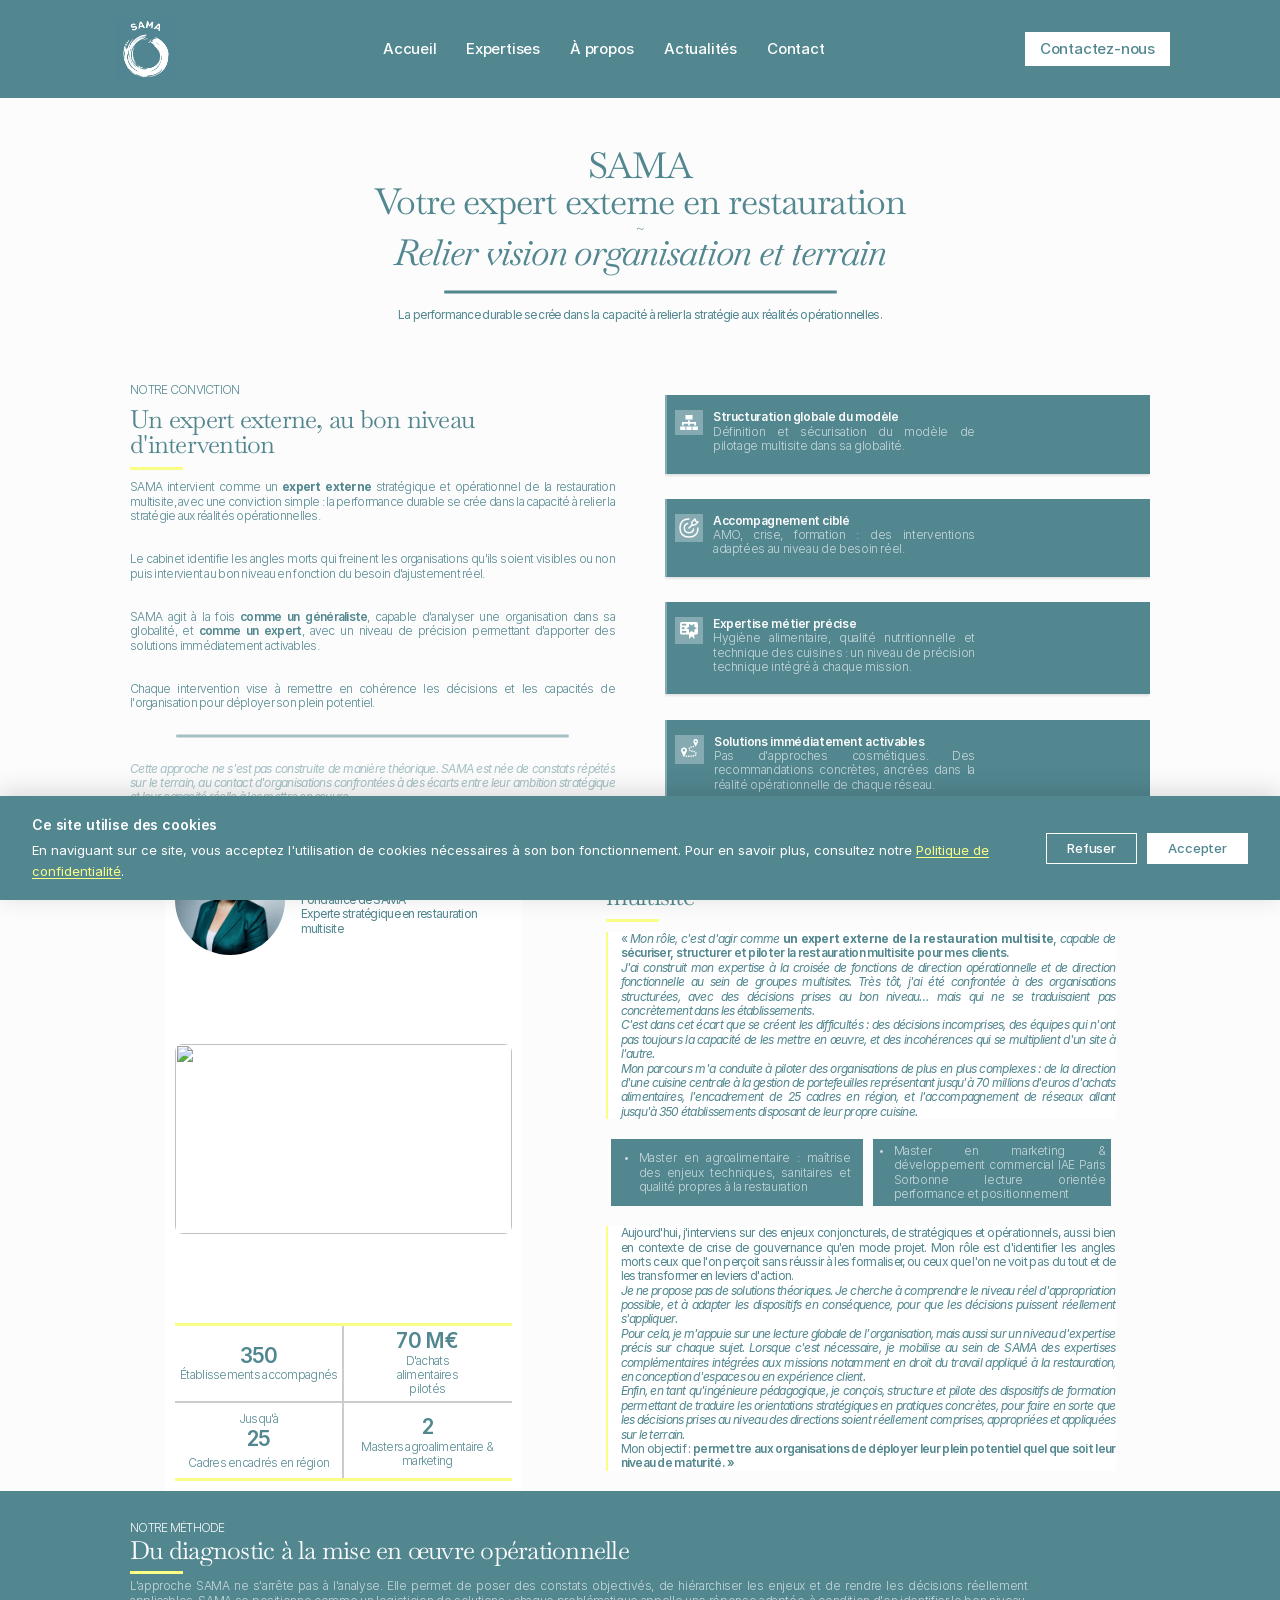
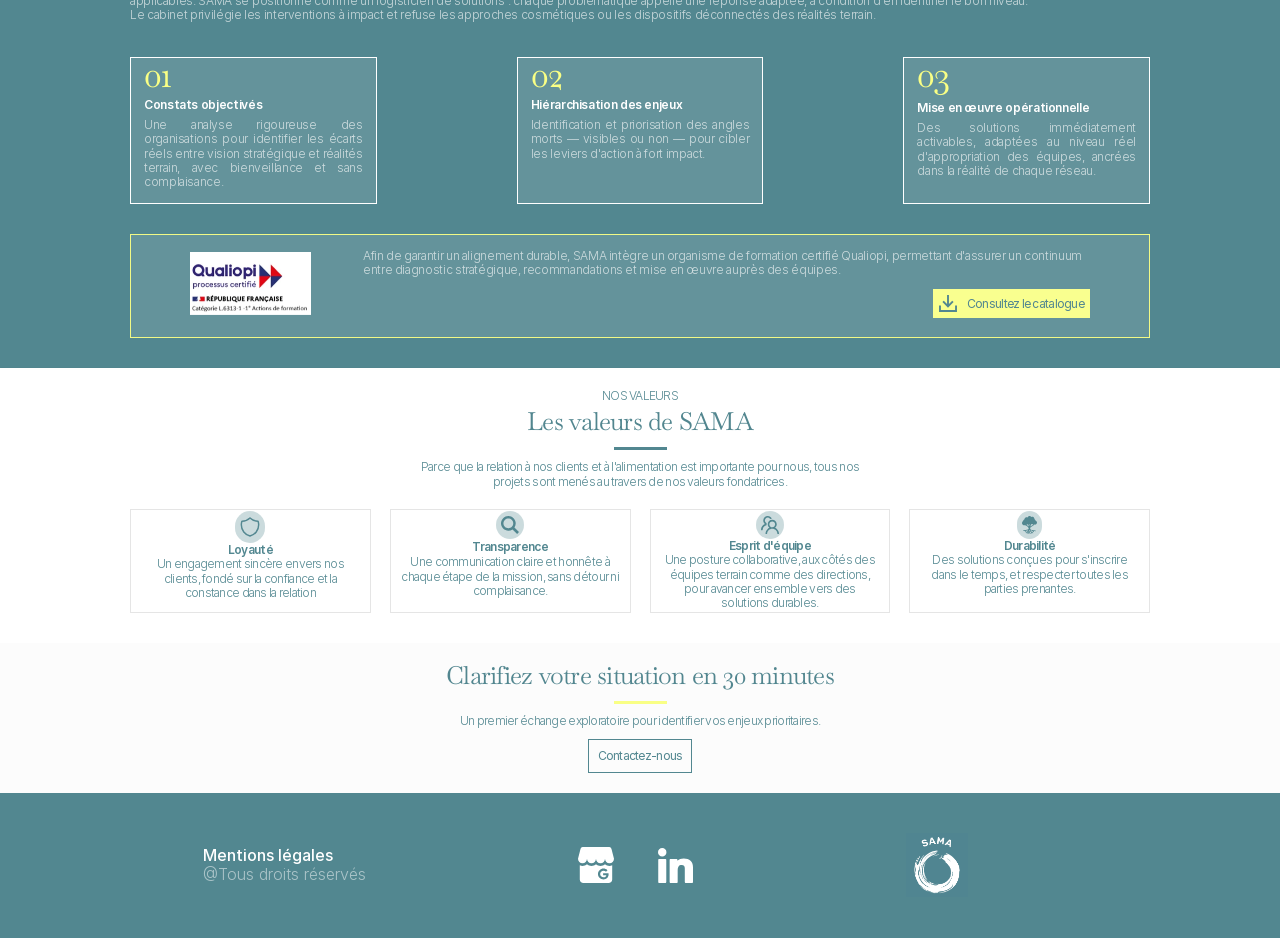
==== commit d17f17b1: "boutons contact" ====
--- a/a-propos.html
+++ b/a-propos.html
@@ -133,14 +133,14 @@
     
     <!-- End of bodyStart -->
 	
-	<div id="main" data-framer-hydrate-v2="{&quot;routeId&quot;:&quot;pUKESOrT7&quot;,&quot;localeId&quot;:&quot;default&quot;,&quot;breakpoints&quot;:[{&quot;hash&quot;:&quot;dsovbg&quot;,&quot;mediaQuery&quot;:&quot;(min-width: 1200px)&quot;},{&quot;hash&quot;:&quot;gwc0u3&quot;,&quot;mediaQuery&quot;:&quot;(min-width: 810px) and (max-width: 1199.98px)&quot;},{&quot;hash&quot;:&quot;1vvqmuw&quot;,&quot;mediaQuery&quot;:&quot;(max-width: 809.98px)&quot;}]}" data-framer-ssr-released-at="2026-07-03T11:31:48.672Z" data-framer-page-optimized-at="2026-07-03T16:57:07.255Z" data-framer-generated-page><!--$--><style data-framer-html-style>html body { background: rgb(252, 252, 252); }</style><div data-framer-root class="framer-G2naP framer-zfAWR framer-0DLp1 framer-fS0zy framer-wUJOD framer-rbhcG framer-dsovbg" style="min-height:100vh;width:auto"><div class="ssr-variant hidden-1vvqmuw"><div class="framer-1xgdijm-container"><div class="ssr-variant hidden-gwc0u3"><nav class="framer-4rd9p framer-1i8c5xf framer-v-1i8c5xf" data-framer-name="Desktop" style="background-color:rgb(82, 135, 144);width:100%"><!--$--><a class="framer-1hpihi8 framer-onapal" data-framer-name="HOME" href="index.html"><div class="framer-v6d7ag" data-framer-name="Logo rond contraste-png"><div style="position:absolute;border-radius:inherit;corner-shape:inherit;top:0;right:0;bottom:0;left:0" data-framer-background-image-wrapper="true"><img decoding="async" width="3846" height="4000" sizes="(min-width: 1200px) 62px, (min-width: 810px) and (max-width: 1199.98px) 62px, (max-width: 809.98px) 62px" srcset="images/c1pxmjloq7mo4esdsvtxap2vho.jpg?scale-down-to=1024&amp;width=3846&amp;height=4000 984w,images/c1pxmjloq7mo4esdsvtxap2vho.jpg?scale-down-to=2048&amp;width=3846&amp;height=4000 1969w,images/c1pxmjloq7mo4esdsvtxap2vho.jpg?width=3846&amp;height=4000 3846w" src="images/c1pxmjloq7mo4esdsvtxap2vho.jpg?width=3846&amp;height=4000" alt style="display:block;width:100%;height:100%;border-radius:inherit;corner-shape:inherit;object-position:center;object-fit:cover"></div></div></a><!--/$--><div class="framer-2s7lb8"><div class="framer-1c39qvt" data-framer-name="Links"><div class="framer-yyglb4-container"><!--$--><a class="framer-z3usm framer-c98gag framer-v-c98gag framer-fauu0l" data-framer-name="Variant 1" href="index.html"><div class="framer-1yey7dt" data-framer-component-type="RichTextContainer" style="--extracted-r6o4lv:rgb(255, 255, 255);--framer-paragraph-spacing:0px;transform:none"><p dir="auto" class="framer-text" style="--font-selector:SW50ZXItTWVkaXVt;--framer-font-size:15px;--framer-font-weight:500;--framer-letter-spacing:-0.2px;--framer-line-height:2em;--framer-text-alignment:center;--framer-text-color:var(--extracted-r6o4lv, rgb(255, 255, 255))">Accueil</p></div></a><!--/$--></div><div class="framer-1tn3vn1-container"><div class="framer-ffMAo framer-MhD8P framer-aneym1 framer-v-aneym1" data-framer-name="Variant 1"><div class="framer-qxieez" data-framer-component-type="RichTextContainer" style="--extracted-r6o4lv:rgb(255, 255, 255);--framer-paragraph-spacing:0px;transform:none"><p dir="auto" class="framer-text" style="--font-selector:SW50ZXItTWVkaXVt;--framer-font-size:15px;--framer-font-weight:500;--framer-letter-spacing:-0.2px;--framer-line-height:2em;--framer-text-alignment:center;--framer-text-color:var(--extracted-r6o4lv, rgb(255, 255, 255))"><!--$--><a class="framer-text framer-styles-preset-140lubk" data-styles-preset="IJ_cmGIA1" href="expertises.html">Expertises</a><!--/$--></p></div></div></div><div class="framer-10zhfyf-container"><div class="framer-eNnE0 framer-MhD8P framer-iot532 framer-v-iot532" data-framer-name="Variant 1"><div class="framer-1s5e4hd" data-framer-component-type="RichTextContainer" style="--extracted-r6o4lv:rgb(255, 255, 255);--framer-paragraph-spacing:0px;transform:none"><p dir="auto" class="framer-text" style="--font-selector:SW50ZXItTWVkaXVt;--framer-font-size:15px;--framer-font-weight:500;--framer-letter-spacing:-0.2px;--framer-line-height:2em;--framer-text-alignment:center;--framer-text-color:var(--extracted-r6o4lv, rgb(255, 255, 255))"><!--$--><a class="framer-text framer-styles-preset-140lubk" data-styles-preset="IJ_cmGIA1" href="a-propos.html" data-framer-page-link-current="true">À propos</a><!--/$--></p></div></div></div><div class="framer-1qqwv8i-container"><div class="framer-G2MDz framer-MhD8P framer-7xii5l framer-v-7xii5l" data-framer-name="Variant 1"><div class="framer-1ellilx" data-framer-component-type="RichTextContainer" style="--extracted-r6o4lv:rgb(255, 255, 255);--framer-paragraph-spacing:0px;transform:none"><p dir="auto" class="framer-text" style="--font-selector:SW50ZXItTWVkaXVt;--framer-font-size:15px;--framer-font-weight:500;--framer-letter-spacing:-0.2px;--framer-line-height:2em;--framer-text-alignment:center;--framer-text-color:var(--extracted-r6o4lv, rgb(255, 255, 255))"><!--$--><a class="framer-text framer-styles-preset-140lubk" data-styles-preset="IJ_cmGIA1" href="actualite.html">Actualités</a><!--/$--></p></div></div></div><div class="framer-hhmsad-container"><div class="framer-AtA59 framer-MhD8P framer-5osebc framer-v-5osebc" data-framer-name="Variant 1"><div class="framer-1j63g6w" data-framer-component-type="RichTextContainer" style="--extracted-r6o4lv:rgb(255, 255, 255);--framer-paragraph-spacing:0px;transform:none"><p dir="auto" class="framer-text" style="--font-selector:SW50ZXItTWVkaXVt;--framer-font-size:15px;--framer-font-weight:500;--framer-letter-spacing:-0.2px;--framer-line-height:2em;--framer-text-alignment:center;--framer-text-color:var(--extracted-r6o4lv, rgb(255, 255, 255))"><!--$--><a class="framer-text framer-styles-preset-140lubk" data-styles-preset="IJ_cmGIA1" href="contact.html">Contact</a><!--/$--></p></div></div></div></div></div><div class="framer-1ojj96s" data-framer-name="Links"><div class="framer-n600ze-container"><!--$--><a class="framer-MrT2j framer-tuldqt framer-v-tuldqt framer-1naqoi2" data-border="true" data-framer-name="Variant 1" href="https://docs.google.com/forms/d/e/1FAIpQLSenRwVRrmekxpn0fql8Zddi9skI3kiBDGgTHn3rIzZu4GEfsA/viewform" target="_blank" rel="noopener" style="--border-bottom-width:1px;--border-color:rgb(255, 255, 255);--border-left-width:1px;--border-right-width:1px;--border-style:solid;--border-top-width:1px;background-color:rgb(255, 255, 255)"><div class="framer-azeeow" data-framer-component-type="RichTextContainer" style="--extracted-r6o4lv:rgb(82, 135, 144);--framer-paragraph-spacing:0px;transform:none"><p dir="auto" class="framer-text" style="--font-selector:SW50ZXItTWVkaXVt;--framer-font-size:15px;--framer-font-weight:500;--framer-letter-spacing:-0.2px;--framer-line-height:2em;--framer-text-alignment:center;--framer-text-color:var(--extracted-r6o4lv, rgb(82, 135, 144))">Contactez-nous</p></div></a><!--/$--></div></div><div class="framer-1fe0dt4" data-framer-name="Bottom Line" style="background-color:rgba(0, 0, 0, 0)"></div></nav></div><div class="ssr-variant hidden-dsovbg"><nav class="framer-4rd9p framer-1i8c5xf framer-v-18e86b9" data-framer-name="Tablet" style="background-color:rgb(82, 135, 144);width:100%"><!--$--><a class="framer-1hpihi8 framer-onapal" data-framer-name="HOME" href="index.html"><div class="framer-v6d7ag" data-framer-name="Logo rond contraste-png"><div style="position:absolute;border-radius:inherit;corner-shape:inherit;top:0;right:0;bottom:0;left:0" data-framer-background-image-wrapper="true"><img decoding="async" width="3846" height="4000" sizes="(min-width: 1200px) 62px, (min-width: 810px) and (max-width: 1199.98px) 62px, (max-width: 809.98px) 62px" srcset="images/c1pxmjloq7mo4esdsvtxap2vho.jpg?scale-down-to=1024&amp;width=3846&amp;height=4000 984w,images/c1pxmjloq7mo4esdsvtxap2vho.jpg?scale-down-to=2048&amp;width=3846&amp;height=4000 1969w,images/c1pxmjloq7mo4esdsvtxap2vho.jpg?width=3846&amp;height=4000 3846w" src="images/c1pxmjloq7mo4esdsvtxap2vho.jpg?width=3846&amp;height=4000" alt style="display:block;width:100%;height:100%;border-radius:inherit;corner-shape:inherit;object-position:center;object-fit:cover"></div></div></a><!--/$--><div class="framer-2s7lb8"><div class="framer-1c39qvt" data-framer-name="Links"><div class="framer-yyglb4-container"><!--$--><a class="framer-z3usm framer-c98gag framer-v-c98gag framer-fauu0l" data-framer-name="Variant 1" href="index.html"><div class="framer-1yey7dt" data-framer-component-type="RichTextContainer" style="--extracted-r6o4lv:rgb(255, 255, 255);--framer-paragraph-spacing:0px;transform:none"><p dir="auto" class="framer-text" style="--font-selector:SW50ZXItTWVkaXVt;--framer-font-size:15px;--framer-font-weight:500;--framer-letter-spacing:-0.2px;--framer-line-height:2em;--framer-text-alignment:center;--framer-text-color:var(--extracted-r6o4lv, rgb(255, 255, 255))">Accueil</p></div></a><!--/$--></div><div class="framer-1tn3vn1-container"><div class="framer-ffMAo framer-MhD8P framer-aneym1 framer-v-aneym1" data-framer-name="Variant 1"><div class="framer-qxieez" data-framer-component-type="RichTextContainer" style="--extracted-r6o4lv:rgb(255, 255, 255);--framer-paragraph-spacing:0px;transform:none"><p dir="auto" class="framer-text" style="--font-selector:SW50ZXItTWVkaXVt;--framer-font-size:15px;--framer-font-weight:500;--framer-letter-spacing:-0.2px;--framer-line-height:2em;--framer-text-alignment:center;--framer-text-color:var(--extracted-r6o4lv, rgb(255, 255, 255))"><!--$--><a class="framer-text framer-styles-preset-140lubk" data-styles-preset="IJ_cmGIA1" href="expertises.html">Expertises</a><!--/$--></p></div></div></div><div class="framer-10zhfyf-container"><div class="framer-eNnE0 framer-MhD8P framer-iot532 framer-v-iot532" data-framer-name="Variant 1"><div class="framer-1s5e4hd" data-framer-component-type="RichTextContainer" style="--extracted-r6o4lv:rgb(255, 255, 255);--framer-paragraph-spacing:0px;transform:none"><p dir="auto" class="framer-text" style="--font-selector:SW50ZXItTWVkaXVt;--framer-font-size:15px;--framer-font-weight:500;--framer-letter-spacing:-0.2px;--framer-line-height:2em;--framer-text-alignment:center;--framer-text-color:var(--extracted-r6o4lv, rgb(255, 255, 255))"><!--$--><a class="framer-text framer-styles-preset-140lubk" data-styles-preset="IJ_cmGIA1" href="a-propos.html" data-framer-page-link-current="true">À propos</a><!--/$--></p></div></div></div><div class="framer-1qqwv8i-container"><div class="framer-G2MDz framer-MhD8P framer-7xii5l framer-v-7xii5l" data-framer-name="Variant 1"><div class="framer-1ellilx" data-framer-component-type="RichTextContainer" style="--extracted-r6o4lv:rgb(255, 255, 255);--framer-paragraph-spacing:0px;transform:none"><p dir="auto" class="framer-text" style="--font-selector:SW50ZXItTWVkaXVt;--framer-font-size:15px;--framer-font-weight:500;--framer-letter-spacing:-0.2px;--framer-line-height:2em;--framer-text-alignment:center;--framer-text-color:var(--extracted-r6o4lv, rgb(255, 255, 255))"><!--$--><a class="framer-text framer-styles-preset-140lubk" data-styles-preset="IJ_cmGIA1" href="actualite.html">Actualités</a><!--/$--></p></div></div></div><div class="framer-hhmsad-container"><div class="framer-AtA59 framer-MhD8P framer-5osebc framer-v-5osebc" data-framer-name="Variant 1"><div class="framer-1j63g6w" data-framer-component-type="RichTextContainer" style="--extracted-r6o4lv:rgb(255, 255, 255);--framer-paragraph-spacing:0px;transform:none"><p dir="auto" class="framer-text" style="--font-selector:SW50ZXItTWVkaXVt;--framer-font-size:15px;--framer-font-weight:500;--framer-letter-spacing:-0.2px;--framer-line-height:2em;--framer-text-alignment:center;--framer-text-color:var(--extracted-r6o4lv, rgb(255, 255, 255))"><!--$--><a class="framer-text framer-styles-preset-140lubk" data-styles-preset="IJ_cmGIA1" href="contact.html">Contact</a><!--/$--></p></div></div></div></div></div><div class="framer-1fe0dt4" data-framer-name="Bottom Line" style="background-color:rgba(0, 0, 0, 0)"></div></nav></div></div></div><div class="ssr-variant hidden-gwc0u3 hidden-dsovbg"><div class="framer-1xgdijm-container"><nav class="framer-4rd9p framer-1i8c5xf framer-v-1qenmpl" data-framer-name="Phone" style="background-color:rgb(82, 135, 144);width:100%"><!--$--><a class="framer-1hpihi8 framer-onapal" data-framer-name="HOME" href="index.html"><div class="framer-v6d7ag" data-framer-name="Logo rond contraste-png"><div style="position:absolute;border-radius:inherit;corner-shape:inherit;top:0;right:0;bottom:0;left:0" data-framer-background-image-wrapper="true"><img decoding="async" width="3846" height="4000" sizes="(min-width: 1200px) 62px, (min-width: 810px) and (max-width: 1199.98px) 62px, (max-width: 809.98px) 62px" srcset="images/c1pxmjloq7mo4esdsvtxap2vho.jpg?scale-down-to=1024&amp;width=3846&amp;height=4000 984w,images/c1pxmjloq7mo4esdsvtxap2vho.jpg?scale-down-to=2048&amp;width=3846&amp;height=4000 1969w,images/c1pxmjloq7mo4esdsvtxap2vho.jpg?width=3846&amp;height=4000 3846w" src="images/c1pxmjloq7mo4esdsvtxap2vho.jpg?width=3846&amp;height=4000" alt style="display:block;width:100%;height:100%;border-radius:inherit;corner-shape:inherit;object-position:center;object-fit:cover"></div></div></a><!--/$--><div class="framer-2s7lb8"><div class="framer-1c39qvt" data-framer-name="Links"><div class="framer-1tn3vn1-container"><div class="framer-ffMAo framer-MhD8P framer-aneym1 framer-v-aneym1" data-framer-name="Variant 1"><div class="framer-qxieez" data-framer-component-type="RichTextContainer" style="--extracted-r6o4lv:rgb(255, 255, 255);--framer-paragraph-spacing:0px;transform:none"><p dir="auto" class="framer-text" style="--font-selector:SW50ZXItTWVkaXVt;--framer-font-size:15px;--framer-font-weight:500;--framer-letter-spacing:-0.2px;--framer-line-height:2em;--framer-text-alignment:center;--framer-text-color:var(--extracted-r6o4lv, rgb(255, 255, 255))"><!--$--><a class="framer-text framer-styles-preset-140lubk" data-styles-preset="IJ_cmGIA1" href="expertises.html">Expertises</a><!--/$--></p></div></div></div><div class="framer-10zhfyf-container"><div class="framer-eNnE0 framer-MhD8P framer-iot532 framer-v-iot532" data-framer-name="Variant 1"><div class="framer-1s5e4hd" data-framer-component-type="RichTextContainer" style="--extracted-r6o4lv:rgb(255, 255, 255);--framer-paragraph-spacing:0px;transform:none"><p dir="auto" class="framer-text" style="--font-selector:SW50ZXItTWVkaXVt;--framer-font-size:15px;--framer-font-weight:500;--framer-letter-spacing:-0.2px;--framer-line-height:2em;--framer-text-alignment:center;--framer-text-color:var(--extracted-r6o4lv, rgb(255, 255, 255))"><!--$--><a class="framer-text framer-styles-preset-140lubk" data-styles-preset="IJ_cmGIA1" href="a-propos.html" data-framer-page-link-current="true">À propos</a><!--/$--></p></div></div></div><div class="framer-1qqwv8i-container"><div class="framer-G2MDz framer-MhD8P framer-7xii5l framer-v-7xii5l" data-framer-name="Variant 1"><div class="framer-1ellilx" data-framer-component-type="RichTextContainer" style="--extracted-r6o4lv:rgb(255, 255, 255);--framer-paragraph-spacing:0px;transform:none"><p dir="auto" class="framer-text" style="--font-selector:SW50ZXItTWVkaXVt;--framer-font-size:15px;--framer-font-weight:500;--framer-letter-spacing:-0.2px;--framer-line-height:2em;--framer-text-alignment:center;--framer-text-color:var(--extracted-r6o4lv, rgb(255, 255, 255))"><!--$--><a class="framer-text framer-styles-preset-140lubk" data-styles-preset="IJ_cmGIA1" href="actualite.html">Actualités</a><!--/$--></p></div></div></div><div class="framer-hhmsad-container"><div class="framer-AtA59 framer-MhD8P framer-5osebc framer-v-5osebc" data-framer-name="Variant 1"><div class="framer-1j63g6w" data-framer-component-type="RichTextContainer" style="--extracted-r6o4lv:rgb(255, 255, 255);--framer-paragraph-spacing:0px;transform:none"><p dir="auto" class="framer-text" style="--font-selector:SW50ZXItTWVkaXVt;--framer-font-size:15px;--framer-font-weight:500;--framer-letter-spacing:-0.2px;--framer-line-height:2em;--framer-text-alignment:center;--framer-text-color:var(--extracted-r6o4lv, rgb(255, 255, 255))"><!--$--><a class="framer-text framer-styles-preset-140lubk" data-styles-preset="IJ_cmGIA1" href="contact.html">Contact</a><!--/$--></p></div></div></div></div></div><div class="framer-1fe0dt4" data-framer-name="Bottom Line" style="background-color:rgba(0, 0, 0, 0)"></div></nav></div></div><div class="framer-kzvfxm"><div class="framer-axc00n"><div class="framer-6uyrn8"><div class="framer-1pfmv3l" data-framer-component-type="RichTextContainer" style="transform:none"><h1 dir="auto" style="--font-selector:Q1VTVE9NVjI7QmFza2VydnZpbGxlIFZhcmlhYmxlIFJlZ3VsYXJWRj1JbmRuYUhRaUlEUXdNQT09;--framer-font-family:&quot;Baskervville Variable Regular&quot;, &quot;Baskervville Variable Regular Placeholder&quot;, sans-serif;--framer-font-size:13px;--framer-font-variation-axes:&quot;wght&quot; 400;--framer-letter-spacing:-0.03em;--framer-line-height:1em;--framer-text-alignment:center;--framer-text-color:rgb(82, 135, 144)" class="framer-text"><span style="--framer-font-size:36px" class="framer-text">SAMA</span><span style="--framer-font-size:36px" class="framer-text"><br class="framer-text"></span><span style="--framer-font-size:36px" class="framer-text">Votre expert externe en restauration</span><br class="framer-text"><span style="--framer-font-size:15px" class="framer-text">~</span><br class="framer-text"><span style="--font-selector:Q1VTVE9NVjI7QmFza2VydnZpbGxlIFZhcmlhYmxlIEl0YWxpY1ZGPUluZG5hSFFpSURRd01BPT0=;--framer-font-family:&quot;Baskervville Variable Italic&quot;, &quot;Baskervville Variable Italic Placeholder&quot;, sans-serif;--framer-font-size:36px;--framer-font-style:italic" class="framer-text">Relier vision organisation et terrain</span></h1></div></div></div><div class="framer-1bahrjt"><div data-framer-component-type="SVG" parentsize="0" _constraints="[object Object]" rotation="0" shadows class="framer-r33xis" aria-hidden="true" style="image-rendering:pixelated;flex-shrink:0"><div class="svgContainer" style="width:100%;height:100%;aspect-ratio:inherit"><svg style="width:100%;height:100%;overflow: visible;"><use href="#svg-1997837911_226"/></svg></div></div></div><div class="framer-14m7k5d"><div class="framer-3o6exo" data-framer-component-type="RichTextContainer" style="transform:none"><p dir="auto" style="--font-selector:SW50ZXItTGlnaHQ=;--framer-font-size:12px;--framer-font-weight:300;--framer-letter-spacing:-0.06em;--framer-text-alignment:center;--framer-text-color:rgb(82, 135, 144)" class="framer-text"><strong class="framer-text">La performance durable se crée dans la capacité à relier la stratégie aux réalités opérationnelles.</strong></p></div></div></div><div class="framer-1g6me9c"><div class="framer-6czeay"><div class="framer-1phkae1"><div class="framer-1o657qf" data-framer-component-type="RichTextContainer" style="transform:none"><p dir="auto" style="--font-selector:SW50ZXItTGlnaHQ=;--framer-font-size:12px;--framer-font-weight:300;--framer-letter-spacing:-0.06em;--framer-text-alignment:left;--framer-text-color:rgb(82, 135, 144)" class="framer-text">NOTRE CONVICTION</p></div><div class="framer-14c6xs9"><div class="framer-xzvk8a" data-framer-component-type="RichTextContainer" style="transform:none"><h2 class="framer-text framer-styles-preset-1idmcba" data-styles-preset="OpBETRWAL" dir="auto" style="--framer-text-alignment:left">Un expert externe, au bon niveau d'intervention</h2></div></div><div class="framer-1e3br69"><div class="framer-d18ypl"></div></div><div class="framer-14sptmq"><div class="framer-1n7dzgs" data-framer-component-type="RichTextContainer" style="transform:none"><p dir="auto" style="--font-selector:SW50ZXItTGlnaHQ=;--framer-font-size:12px;--framer-font-weight:300;--framer-letter-spacing:-0.06em;--framer-text-alignment:justify;--framer-text-color:rgb(82, 135, 144)" class="framer-text">SAMA intervient comme un <span style="--font-selector:SW50ZXI=;--framer-font-weight:400" class="framer-text"><strong class="framer-text">expert externe</strong></span> stratégique et opérationnel de la restauration multisite, avec une conviction simple : la performance durable se crée dans la capacité à relier la stratégie aux réalités opérationnelles.</p><p dir="auto" style="--font-selector:SW50ZXItTGlnaHQ=;--framer-font-size:12px;--framer-font-weight:300;--framer-letter-spacing:-0.06em;--framer-text-alignment:justify;--framer-text-color:rgb(82, 135, 144)" class="framer-text"><br class="framer-text trailing-break"></p><p dir="auto" style="--font-selector:SW50ZXItTGlnaHQ=;--framer-font-size:12px;--framer-font-weight:300;--framer-letter-spacing:-0.06em;--framer-text-alignment:justify;--framer-text-color:rgb(82, 135, 144)" class="framer-text"><br class="framer-text trailing-break"></p><p dir="auto" style="--font-selector:SW50ZXItTGlnaHQ=;--framer-font-size:12px;--framer-font-weight:300;--framer-letter-spacing:-0.06em;--framer-text-alignment:justify;--framer-text-color:rgb(82, 135, 144)" class="framer-text">Le cabinet identifie les angles morts qui freinent les organisations qu'ils soient visibles ou non puis intervient au bon niveau en fonction du besoin d'ajustement réel.</p><p dir="auto" style="--font-selector:SW50ZXItTGlnaHQ=;--framer-font-size:12px;--framer-font-weight:300;--framer-letter-spacing:-0.06em;--framer-text-alignment:justify;--framer-text-color:rgb(82, 135, 144)" class="framer-text"><br class="framer-text trailing-break"></p><p dir="auto" style="--font-selector:SW50ZXItTGlnaHQ=;--framer-font-size:12px;--framer-font-weight:300;--framer-letter-spacing:-0.06em;--framer-text-alignment:justify;--framer-text-color:rgb(82, 135, 144)" class="framer-text"><br class="framer-text trailing-break"></p><p dir="auto" style="--font-selector:SW50ZXItTGlnaHQ=;--framer-font-size:12px;--framer-font-weight:300;--framer-letter-spacing:-0.06em;--framer-text-alignment:justify;--framer-text-color:rgb(82, 135, 144)" class="framer-text">SAMA agit à la fois <span style="--font-selector:SW50ZXItU2VtaUJvbGQ=;--framer-font-weight:600" class="framer-text">comme un généraliste</span>, capable d'analyser une organisation dans sa globalité, et<span style="--font-selector:SW50ZXItU2VtaUJvbGQ=;--framer-font-weight:600" class="framer-text"> comme un expert</span>, avec un niveau de précision permettant d'apporter des solutions immédiatement activables.</p><p dir="auto" style="--font-selector:SW50ZXItTGlnaHQ=;--framer-font-size:12px;--framer-font-weight:300;--framer-letter-spacing:-0.06em;--framer-text-alignment:justify;--framer-text-color:rgb(82, 135, 144)" class="framer-text"><br class="framer-text trailing-break"></p><p dir="auto" style="--font-selector:SW50ZXItTGlnaHQ=;--framer-font-size:12px;--framer-font-weight:300;--framer-letter-spacing:-0.06em;--framer-text-alignment:justify;--framer-text-color:rgb(82, 135, 144)" class="framer-text"><br class="framer-text trailing-break"></p><p dir="auto" style="--font-selector:SW50ZXItTGlnaHQ=;--framer-font-size:12px;--framer-font-weight:300;--framer-letter-spacing:-0.06em;--framer-text-alignment:justify;--framer-text-color:rgb(82, 135, 144)" class="framer-text">Chaque intervention vise à remettre en cohérence les décisions et les capacités de l'organisation pour déployer son plein potentiel.</p></div></div></div><div class="framer-15k0s4v"><div data-framer-component-type="SVG" parentsize="0" _constraints="[object Object]" rotation="0" shadows class="framer-1kzy9g8" aria-hidden="true" style="image-rendering:pixelated;flex-shrink:0"><div class="svgContainer" style="width:100%;height:100%;aspect-ratio:inherit"><svg style="width:100%;height:100%;overflow: visible;"><use href="#svg-1997837911_226"/></svg></div></div></div><div class="framer-oyniba"><div class="ssr-variant hidden-1vvqmuw"><div class="framer-19jwxpt" data-framer-component-type="RichTextContainer" style="transform:none"><p dir="auto" style="--font-selector:SW50ZXItSXRhbGlj;--framer-font-size:12px;--framer-font-style:italic;--framer-letter-spacing:-0.06em;--framer-text-alignment:justify;--framer-text-color:rgba(81, 134, 143, 0.5)" class="framer-text">Cette approche ne s'est pas construite de manière théorique. SAMA est née de constats répétés sur le terrain, au contact d'organisations confrontées à des écarts entre leur ambition stratégique et leur capacité réelle à les mettre en œuvre.</p></div></div><div class="ssr-variant hidden-gwc0u3 hidden-dsovbg"><div class="framer-19jwxpt" data-framer-component-type="RichTextContainer" style="transform:none"><p dir="auto" style="--font-selector:SW50ZXItSXRhbGlj;--framer-font-size:12px;--framer-font-style:italic;--framer-letter-spacing:-0.06em;--framer-text-alignment:justify;--framer-text-color:rgba(81, 134, 143, 0.5)" class="framer-text">Cette approche ne s’est pas construite de manière théorique. SAMA est née de constats répétés sur le terrain, au contact d’organisations confrontées à des écarts entre leur ambition stratégique et leur capacité réelle à les mettre en œuvre.</p></div></div></div></div><div class="framer-nyj4kw"><div class="framer-dpuglv" data-border="true"><div class="framer-1c60ys8"><div class="framer-a7uo3q"><div class="framer-jx44t1"><div class="framer-1yfwcsh"><div data-framer-component-type="SVG" parentsize="0" _constraints="[object Object]" rotation="0" shadows class="framer-10qvm6d" aria-hidden="true" style="image-rendering:pixelated;flex-shrink:0;background-size:100% 100%;background-image:url('data:image/svg+xml,<svg xmlns=%22http://www.w3.org/2000/svg%22 xmlns:xlink=%22http://www.w3.org/1999/xlink%22 viewBox=%220 0 17.455 14.836%22 overflow=%22visible%22><path d=%22M 5.236 4.364 L 12.218 4.364 L 12.218 0 L 5.236 0 Z M 0 14.836 L 5.236 14.836 L 5.236 11.345 L 0 11.345 Z M 12.218 14.836 L 17.455 14.836 L 17.455 11.345 L 12.218 11.345 Z M 6.109 14.836 L 11.345 14.836 L 11.345 11.345 L 6.109 11.345 Z M 7.855 5.236 L 7.855 6.982 L 1.745 6.982 L 1.745 10.473 L 3.491 10.473 L 3.491 8.726 L 7.855 8.726 L 7.855 10.473 L 9.6 10.473 L 9.6 8.726 L 13.964 8.726 L 13.964 10.473 L 15.709 10.473 L 15.709 6.982 L 9.6 6.982 L 9.6 5.236 Z%22 fill=%22rgb(255, 255, 255)%22></path></svg>')"></div></div></div><div class="framer-txynwb"><div class="framer-10k5ekv" data-framer-component-type="RichTextContainer" style="transform:none"><h3 dir="auto" style="--font-selector:SW50ZXItU2VtaUJvbGQ=;--framer-font-size:12px;--framer-font-weight:600;--framer-letter-spacing:-0.03em;--framer-text-alignment:left;--framer-text-color:rgb(252, 252, 252)" class="framer-text">Structuration globale du modèle</h3></div><div class="framer-pst52l" data-framer-component-type="RichTextContainer" style="transform:none"><p class="framer-text framer-styles-preset-1an0lkt" data-styles-preset="N5KC2MeGt" dir="auto" style="--framer-text-alignment:justify">Définition et sécurisation du modèle de pilotage multisite dans sa globalité.</p></div></div></div></div></div><div class="framer-lexeg8" data-border="true"><div class="framer-1608mwk"><div class="framer-nzeyfg"><div class="framer-j75ln3"><div class="framer-uoopl4"><div data-framer-component-type="SVG" parentsize="0" _constraints="[object Object]" rotation="0" shadows class="framer-1ojml6a" aria-hidden="true" style="image-rendering:pixelated;flex-shrink:0"><div class="svgContainer" style="width:100%;height:100%;aspect-ratio:inherit"><svg style="width:100%;height:100%;overflow: visible;"><use href="#svg-1105239193_900"/></svg></div></div></div></div><div class="framer-1rf6q2z"><div class="framer-wz4ywx" data-framer-component-type="RichTextContainer" style="transform:none"><h3 dir="auto" style="--font-selector:SW50ZXItU2VtaUJvbGQ=;--framer-font-size:12px;--framer-font-weight:600;--framer-letter-spacing:-0.03em;--framer-text-alignment:left;--framer-text-color:rgb(252, 252, 252)" class="framer-text">Accompagnement ciblé</h3></div><div class="framer-1e2gf03" data-framer-component-type="RichTextContainer" style="transform:none"><p class="framer-text framer-styles-preset-1an0lkt" data-styles-preset="N5KC2MeGt" dir="auto" style="--framer-text-alignment:justify">AMO, crise, formation : des interventions adaptées au niveau de besoin réel.</p></div></div></div></div></div><div class="framer-18ttobr" data-border="true"><div class="framer-1ywm5ge"><div class="framer-dblhln"><div class="framer-1s10slp"><div class="framer-1bszztv"><div data-framer-component-type="SVG" parentsize="0" _constraints="[object Object]" rotation="0" shadows class="framer-1016miu" aria-hidden="true" style="image-rendering:pixelated;flex-shrink:0;background-size:100% 100%;background-image:url('data:image/svg+xml,<svg xmlns=%22http://www.w3.org/2000/svg%22 xmlns:xlink=%22http://www.w3.org/1999/xlink%22 viewBox=%220 0 17.778 16.889%22 overflow=%22visible%22><path d=%22M 1.778 0 C 0.791 0 0 0.791 0 1.778 L 0 10.667 C 0 11.649 0.796 12.444 1.778 12.444 L 8.889 12.444 L 8.889 16.889 L 11.556 14.222 L 14.222 16.889 L 14.222 12.444 L 16 12.444 C 16.982 12.444 17.778 11.649 17.778 10.667 L 17.778 1.778 C 17.778 0.796 16.982 0 16 0 Z M 8.889 1.778 L 11.556 3.556 L 14.222 1.778 L 14.222 4.889 L 16.889 6.222 L 14.222 7.556 L 14.222 10.667 L 11.556 8.889 L 8.889 10.667 L 8.889 7.556 L 6.222 6.222 L 8.889 4.889 Z M 1.778 1.778 L 6.222 1.778 L 6.222 3.556 L 1.778 3.556 Z M 1.778 5.333 L 4.444 5.333 L 4.444 7.111 L 1.778 7.111 Z M 1.778 8.889 L 6.222 8.889 L 6.222 10.667 L 1.778 10.667 Z%22 fill=%22rgb(255, 255, 255)%22></path></svg>')"></div></div></div><div class="framer-estggi"><div class="framer-z47f58" data-framer-component-type="RichTextContainer" style="transform:none"><h3 dir="auto" style="--font-selector:SW50ZXItU2VtaUJvbGQ=;--framer-font-size:12px;--framer-font-weight:600;--framer-letter-spacing:-0.03em;--framer-text-alignment:left;--framer-text-color:rgb(252, 252, 252)" class="framer-text">Expertise métier précise</h3></div><div class="framer-1n5lyo2" data-framer-component-type="RichTextContainer" style="transform:none"><p class="framer-text framer-styles-preset-1an0lkt" data-styles-preset="N5KC2MeGt" dir="auto" style="--framer-text-alignment:justify">Hygiène alimentaire, qualité nutritionnelle et technique des cuisines : un niveau de précision technique intégré à chaque mission.</p></div></div></div></div></div><div class="framer-1ta9bdp" data-border="true"><div class="framer-r6fh83"><div class="framer-1c8z6z8"><div class="framer-1kas37b"><div class="framer-6mewr4"><div data-framer-component-type="SVG" parentsize="0" _constraints="[object Object]" rotation="0" shadows class="framer-1tj67t" aria-hidden="true" style="image-rendering:pixelated;flex-shrink:0;background-size:100% 100%;background-image:url('data:image/svg+xml,<svg xmlns=%22http://www.w3.org/2000/svg%22 xmlns:xlink=%22http://www.w3.org/1999/xlink%22 viewBox=%220 0 17.063 18%22 overflow=%22visible%22><path d=%22M 3.222 17.81 C 3.169 17.923 3.039 17.982 2.944 17.979 C 2.854 17.976 2.736 17.905 2.69 17.808 L 1.531 15.366 L 0.263 12.573 C -0.26 11.42 0.011 10.077 0.947 9.215 C 1.659 8.559 2.611 8.275 3.609 8.497 C 4.433 8.68 5.231 9.257 5.617 10.108 C 5.968 10.883 6.006 11.779 5.65 12.563 L 4.433 15.253 L 3.222 17.811 Z M 2.774 10.124 C 2.05 10.233 1.601 10.904 1.708 11.567 C 1.818 12.25 2.46 12.721 3.126 12.625 C 3.821 12.525 4.309 11.877 4.204 11.188 C 4.099 10.499 3.486 10.017 2.774 10.124 Z M 14.906 7.588 C 14.879 7.645 14.787 7.705 14.737 7.712 C 14.68 7.721 14.548 7.665 14.519 7.602 L 12.499 3.165 C 12.099 2.178 12.522 1.045 13.324 0.459 C 14.177 -0.163 15.337 -0.156 16.163 0.498 C 17.101 1.24 17.293 2.473 16.799 3.531 L 14.906 7.588 Z M 14.608 1.395 C 14.018 1.466 13.645 2.003 13.724 2.54 C 13.802 3.077 14.299 3.46 14.827 3.401 C 15.389 3.339 15.791 2.837 15.728 2.285 C 15.665 1.732 15.184 1.326 14.608 1.395 Z M 11.009 8.53 L 9.812 8.948 L 9.253 7.68 C 9.724 7.476 10.168 7.327 10.684 7.197 L 11.009 8.53 Z M 9.161 9.294 C 8.944 9.492 8.767 9.68 8.741 9.967 L 7.364 9.874 C 7.419 9.2 7.77 8.619 8.31 8.214 L 9.161 9.294 Z M 14.243 17.092 L 13.684 15.828 C 13.994 15.712 14.223 15.541 14.419 15.271 L 15.642 15.939 C 15.29 16.447 14.873 16.839 14.243 17.092 Z M 13.178 8.204 L 11.861 8.368 L 11.632 7.008 L 13.061 6.821 Z M 6.188 17.994 L 4.801 17.997 L 4.801 16.611 L 6.187 16.611 Z M 13.477 13.588 L 12.326 13.124 L 12.715 11.809 C 13.208 11.958 13.67 12.137 14.125 12.362 L 13.476 13.588 Z M 10.872 17.839 L 9.464 17.929 L 9.395 16.547 L 10.733 16.453 Z M 11.45 12.891 L 10.085 12.551 L 10.455 11.215 L 11.768 11.558 Z M 8.539 17.976 L 7.131 18 L 7.131 16.615 L 8.495 16.592 Z M 11.839 17.721 L 11.633 16.358 L 12.901 16.105 L 13.271 17.443 Z M 14.445 14.813 C 14.384 14.481 14.263 14.238 14.057 14.002 L 15.024 13.036 C 15.47 13.481 15.734 14.038 15.808 14.648 Z M 9.142 12.22 C 8.58 12.016 8.107 11.682 7.711 11.211 L 8.842 10.425 C 9.069 10.689 9.332 10.851 9.648 10.956 L 9.143 12.22 Z%22 fill=%22rgb(255, 255, 255)%22></path></svg>')"></div></div></div><div class="framer-1da30ke"><div class="framer-dli462" data-framer-component-type="RichTextContainer" style="transform:none"><h3 dir="auto" style="--font-selector:SW50ZXItU2VtaUJvbGQ=;--framer-font-size:12px;--framer-font-weight:600;--framer-letter-spacing:-0.03em;--framer-text-alignment:left;--framer-text-color:rgb(252, 252, 252)" class="framer-text">Solutions immédiatement activables</h3></div><div class="framer-2srd97" data-framer-component-type="RichTextContainer" style="transform:none"><p class="framer-text framer-styles-preset-1an0lkt" data-styles-preset="N5KC2MeGt" dir="auto" style="--framer-text-alignment:justify">Pas d'approches cosmétiques. Des recommandations concrètes, ancrées dans la réalité opérationnelle de chaque réseau.</p></div></div></div></div></div></div></div><div class="framer-1jtkd06"><div class="framer-94mx8h"><div class="sama-bio-row"><div class="ssr-variant"><div class="framer-1nlqdes hidden-1vvqmuw" data-framer-name=" K__8097-5"><div style="position:absolute;border-radius:inherit;corner-shape:inherit;top:0;right:0;bottom:0;left:0" data-framer-background-image-wrapper="true"><img decoding="async" width="2000" height="2000" src="images/x0i7kdpwqtbidtjit1i1tzfguk.jpg?scale-down-to=512&amp;width=2000&amp;height=2000" alt style="display:block;width:100%;height:100%;border-radius:inherit;corner-shape:inherit;object-position:center;object-fit:cover"></div></div></div><div class="framer-tywx5h"><div class="framer-1x8zrvl" data-framer-component-type="RichTextContainer" style="transform:none"><h2 class="framer-text framer-styles-preset-1idmcba" data-styles-preset="OpBETRWAL" dir="auto">Amélie Samoggia</h2></div><div class="framer-1kug13v" data-framer-component-type="RichTextContainer" style="transform:none"><p class="framer-text framer-styles-preset-1kp3r41" data-styles-preset="QXAp7HKTy" dir="auto" style="--framer-text-alignment:left">Fondatrice de SAMA<br class="framer-text">Experte stratégique en restauration multisite</p></div></div></div><div class="sama-founder-photo"><img decoding="async" loading="lazy" src="images/kkp7qkmu77yuy7jif0dtdhdacm.jpg?width=2000&amp;height=1400" alt="" class="sama-founder-photo-img"></div><div class="framer-d2oh7u"><div class="framer-1qzi04x" data-border="true"><div class="framer-7i70af"><div class="framer-1pwz47" data-border="true"><div class="framer-ys5vgc"><div class="framer-1mmlhog" data-framer-component-type="RichTextContainer" style="transform:none"><h3 dir="auto" style="--font-selector:SW50ZXItU2VtaUJvbGQ=;--framer-font-size:21px;--framer-font-weight:600;--framer-letter-spacing:-0.03em;--framer-text-alignment:center;--framer-text-color:rgb(82, 135, 144)" class="framer-text">350</h3></div></div><div class="framer-usi3y1" data-framer-component-type="RichTextContainer" style="transform:none"><p class="framer-text framer-styles-preset-e45izt" data-styles-preset="fupYUkFkb" dir="auto" style="--framer-text-alignment:center">Établissements accompagnés</p></div></div><div class="framer-f8p9c3" data-border="true"><div class="framer-1uoh8jp"><div class="framer-1k9xy8f" data-framer-component-type="RichTextContainer" style="transform:none"><h3 dir="auto" style="--font-selector:SW50ZXItU2VtaUJvbGQ=;--framer-font-size:21px;--framer-font-weight:600;--framer-letter-spacing:-0.03em;--framer-text-alignment:center;--framer-text-color:rgb(82, 135, 144)" class="framer-text">70 M€</h3></div></div><div class="framer-x7pp6a" data-framer-component-type="RichTextContainer" style="transform:none"><p class="framer-text framer-styles-preset-e45izt" data-styles-preset="fupYUkFkb" dir="auto">D'achats alimentaires pilotés</p></div></div></div><div class="framer-17uo08l"><div class="framer-185m9go" data-border="true"><div class="framer-117ldvo"><div class="framer-1leeoek" data-framer-component-type="RichTextContainer" style="transform:none"><p dir="auto" style="--font-selector:SW50ZXItTGlnaHQ=;--framer-font-size:12px;--framer-font-weight:300;--framer-letter-spacing:-0.06em;--framer-text-alignment:center;--framer-text-color:rgb(82, 135, 144)" class="framer-text">Jusqu'à</p></div><div class="framer-i4bk31"><div class="framer-12j6a9j" data-framer-component-type="RichTextContainer" style="transform:none"><h3 dir="auto" style="--font-selector:SW50ZXItU2VtaUJvbGQ=;--framer-font-size:21px;--framer-font-weight:600;--framer-letter-spacing:-0.03em;--framer-text-alignment:center;--framer-text-color:rgb(82, 135, 144)" class="framer-text">25</h3></div></div></div><div class="framer-18lt0y4" data-framer-component-type="RichTextContainer" style="transform:none"><p dir="auto" style="--font-selector:SW50ZXItTGlnaHQ=;--framer-font-size:12px;--framer-font-weight:300;--framer-letter-spacing:-0.06em;--framer-text-alignment:center;--framer-text-color:rgb(82, 135, 144)" class="framer-text">Cadres encadrés en région</p></div></div><div class="framer-159kfas" data-border="true"><div class="framer-16zoubn"><div class="framer-85v6r9" data-framer-component-type="RichTextContainer" style="transform:none"><h3 dir="auto" style="--font-selector:SW50ZXItU2VtaUJvbGQ=;--framer-font-size:21px;--framer-font-weight:600;--framer-letter-spacing:-0.03em;--framer-text-alignment:center;--framer-text-color:rgb(82, 135, 144)" class="framer-text">2</h3></div></div><div class="framer-1h0y55x" data-framer-component-type="RichTextContainer" style="transform:none"><p dir="auto" style="--font-selector:SW50ZXItTGlnaHQ=;--framer-font-size:12px;--framer-font-weight:300;--framer-letter-spacing:-0.06em;--framer-text-alignment:center;--framer-text-color:rgb(82, 135, 144)" class="framer-text">Masters agroalimentaire &amp; marketing</p></div></div></div></div></div></div><div class="framer-qu5ibv"><div class="framer-1r8k8ol" data-framer-component-type="RichTextContainer" style="transform:none"><p dir="auto" style="--font-selector:SW50ZXItTGlnaHQ=;--framer-font-size:12px;--framer-font-weight:300;--framer-letter-spacing:-0.06em;--framer-text-alignment:left;--framer-text-color:rgb(82, 135, 144)" class="framer-text">LE MOT DE LA FONDATRICE</p></div><div class="framer-1j8cjg2"><div class="framer-u69bka" data-framer-component-type="RichTextContainer" style="transform:none"><h2 class="framer-text framer-styles-preset-1idmcba" data-styles-preset="OpBETRWAL" dir="auto" style="--framer-text-alignment:left">Sécuriser, structurer et piloter la restauration multisite</h2></div></div><div class="framer-1w0cygx"><div class="framer-kphssy"></div></div><div class="framer-1oxwgbj" data-border="true"><div class="framer-1ssuzre" data-framer-component-type="RichTextContainer" style="transform:none"><p dir="auto" style="--font-selector:SW50ZXItU2VtaUJvbGQ=;--framer-font-size:12px;--framer-font-weight:600;--framer-letter-spacing:-0.06em;--framer-text-alignment:justify;--framer-text-color:rgb(82, 135, 144)" class="framer-text"><span style="--font-selector:SW50ZXI=;--framer-font-weight:400" class="framer-text">« </span><span style="--font-selector:SW50ZXItSXRhbGlj;--framer-font-style:italic;--framer-font-weight:400" class="framer-text">Mon rôle, c'est d'agir comme </span><span style="--font-selector:SW50ZXItQm9sZA==;--framer-font-weight:700" class="framer-text">un expert externe de la restauration multisite</span><span style="--font-selector:SW50ZXItTWVkaXVt;--framer-font-weight:500" class="framer-text">,</span><span style="--font-selector:SW50ZXItSXRhbGlj;--framer-font-style:italic;--framer-font-weight:400" class="framer-text"> capable de </span>sécuriser, structurer et piloter la restauration multisite pour mes clients.</p><p dir="auto" style="--font-selector:SW50ZXItSXRhbGlj;--framer-font-size:12px;--framer-font-style:italic;--framer-letter-spacing:-0.06em;--framer-text-alignment:justify;--framer-text-color:rgb(82, 135, 144)" class="framer-text">J'ai construit mon expertise à la croisée de fonctions de direction opérationnelle et de direction fonctionnelle au sein de groupes multisites. Très tôt, j'ai été confrontée à des organisations structurées, avec des décisions prises au bon niveau… mais qui ne se traduisaient pas concrètement dans les établissements.</p><p dir="auto" style="--font-selector:SW50ZXItSXRhbGlj;--framer-font-size:12px;--framer-font-style:italic;--framer-letter-spacing:-0.06em;--framer-text-alignment:justify;--framer-text-color:rgb(82, 135, 144)" class="framer-text">C'est dans cet écart que se créent les difficultés : des décisions incomprises, des équipes qui n'ont pas toujours la capacité de les mettre en œuvre, et des incohérences qui se multiplient d'un site à l'autre.</p><p dir="auto" style="--font-selector:SW50ZXItSXRhbGlj;--framer-font-size:12px;--framer-font-style:italic;--framer-letter-spacing:-0.06em;--framer-text-alignment:justify;--framer-text-color:rgb(82, 135, 144)" class="framer-text">Mon parcours m'a conduite à piloter des organisations de plus en plus complexes : de la direction d'une cuisine centrale à la gestion de portefeuilles représentant jusqu'à 70 millions d'euros d'achats alimentaires, l'encadrement de 25 cadres en région, et l'accompagnement de réseaux allant jusqu'à 350 établissements disposant de leur propre cuisine.</p></div></div><div class="framer-vd25rt"><div class="framer-19w6a5x"><div class="framer-fmvuz" data-framer-component-type="RichTextContainer" style="transform:none"><ul class="framer-text framer-styles-preset-1an0lkt" data-styles-preset="N5KC2MeGt" dir="auto" style="--framer-text-alignment:justify"><li data-preset-tag="p" class="framer-text"><p style="--framer-text-alignment:justify" class="framer-text">Master en agroalimentaire : maîtrise des enjeux techniques, sanitaires et qualité propres à la restauration</p></li></ul></div></div><div class="framer-evidzm"><div class="framer-1rh5ktt" data-framer-component-type="RichTextContainer" style="transform:none"><ul class="framer-text framer-styles-preset-1an0lkt" data-styles-preset="N5KC2MeGt" dir="auto" style="--framer-text-alignment:justify"><li data-preset-tag="p" class="framer-text"><p style="--framer-text-alignment:justify" class="framer-text">Master en marketing &amp; développement commercial IAE Paris Sorbonne lecture orientée performance et positionnement</p></li></ul></div></div></div><div class="framer-1uf75iz" data-border="true"><div class="framer-1yf4ucx" data-framer-component-type="RichTextContainer" style="transform:none"><p dir="auto" style="--framer-font-size:12px;--framer-letter-spacing:-0.06em;--framer-text-alignment:justify;--framer-text-color:rgb(82, 135, 144)" class="framer-text">Aujourd'hui, j'interviens sur des enjeux conjoncturels, de stratégiques et opérationnels, aussi bien en contexte de crise de gouvernance qu'en mode projet. Mon rôle est d'identifier les angles morts ceux que l'on perçoit sans réussir à les formaliser, ou ceux que l'on ne voit pas du tout et de les transformer en leviers d'action.</p><p dir="auto" style="--font-selector:SW50ZXItSXRhbGlj;--framer-font-size:12px;--framer-font-style:italic;--framer-letter-spacing:-0.06em;--framer-text-alignment:justify;--framer-text-color:rgb(82, 135, 144)" class="framer-text">Je ne propose pas de solutions théoriques. Je cherche à comprendre le niveau réel d'appropriation possible, et à adapter les dispositifs en conséquence, pour que les décisions puissent réellement s'appliquer.</p><p dir="auto" style="--font-selector:SW50ZXItSXRhbGlj;--framer-font-size:12px;--framer-font-style:italic;--framer-letter-spacing:-0.06em;--framer-text-alignment:justify;--framer-text-color:rgb(82, 135, 144)" class="framer-text">Pour cela, je m'appuie sur une lecture globale de l'organisation, mais aussi sur un niveau d'expertise précis sur chaque sujet. Lorsque c'est nécessaire, je mobilise au sein de SAMA des expertises complémentaires intégrées aux missions notamment en droit du travail appliqué à la restauration, en conception d'espaces ou en expérience client.</p><p dir="auto" style="--font-selector:SW50ZXItSXRhbGlj;--framer-font-size:12px;--framer-font-style:italic;--framer-letter-spacing:-0.06em;--framer-text-alignment:justify;--framer-text-color:rgb(82, 135, 144)" class="framer-text">Enfin, en tant qu'ingénieure pédagogique, je conçois, structure et pilote des dispositifs de formation permettant de traduire les orientations stratégiques en pratiques concrètes, pour faire en sorte que les décisions prises au niveau des directions soient réellement comprises, appropriées et appliquées sur le terrain.</p><p dir="auto" style="--font-selector:SW50ZXItU2VtaUJvbGQ=;--framer-font-size:12px;--framer-font-weight:600;--framer-letter-spacing:-0.06em;--framer-text-alignment:justify;--framer-text-color:rgb(82, 135, 144)" class="framer-text"><span style="--font-selector:SW50ZXI=;--framer-font-weight:400" class="framer-text">Mon objectif : </span>permettre aux organisations de déployer leur plein potentiel quel que soit leur niveau de maturité. »</p></div></div></div></div><div class="framer-13hf15g hidden-1vvqmuw"><div class="ssr-variant"><div class="framer-1828r13" data-framer-name="Hitesh-dewasi-5JwBbnyZzfc-unsplash"><div style="position:absolute;border-radius:inherit;corner-shape:inherit;top:0;right:0;bottom:0;left:0" data-framer-background-image-wrapper="true"><img decoding="async" width="6000" height="4000" sizes="(min-width: 1200px) max(100vw - 260px, 1px), (max-width: 809.98px) max(100vw - 260px, 1px), (min-width: 810px) and (max-width: 1199.98px) max(100vw - 80px, 1px)" srcset="images/kkp7qkmu77yuy7jif0dtdhdacm.jpg?scale-down-to=512&amp;width=6000&amp;height=4000 512w,images/kkp7qkmu77yuy7jif0dtdhdacm.jpg?scale-down-to=1024&amp;width=6000&amp;height=4000 1024w,images/kkp7qkmu77yuy7jif0dtdhdacm.jpg?scale-down-to=2048&amp;width=6000&amp;height=4000 2048w,images/kkp7qkmu77yuy7jif0dtdhdacm.jpg?scale-down-to=4096&amp;width=6000&amp;height=4000 4096w,images/kkp7qkmu77yuy7jif0dtdhdacm.jpg?width=6000&amp;height=4000 6000w" src="images/kkp7qkmu77yuy7jif0dtdhdacm.jpg?width=6000&amp;height=4000" alt style="display:block;width:100%;height:100%;border-radius:inherit;corner-shape:inherit;object-position:center;object-fit:cover"></div></div></div></div><div class="framer-lswndj"><div class="framer-1oc126e"><div class="framer-1v73gdr"><div class="framer-1n0tmcw" data-framer-component-type="RichTextContainer" style="transform:none"><p dir="auto" style="--font-selector:SW50ZXItTGlnaHQ=;--framer-font-size:12px;--framer-font-weight:300;--framer-letter-spacing:-0.06em;--framer-text-alignment:left;--framer-text-color:rgb(252, 252, 252)" class="framer-text">NOTRE MÉTHODE</p></div></div><div class="framer-a3t896"><div class="framer-1qxbido" data-framer-component-type="RichTextContainer" style="transform:none"><h2 dir="auto" style="--font-selector:Q1VTVE9NVjI7QmFza2VydnZpbGxlIFZhcmlhYmxlIFJlZ3VsYXJWRj1JbmRuYUhRaUlEUXdNQT09;--framer-font-family:&quot;Baskervville Variable Regular&quot;, &quot;Baskervville Variable Regular Placeholder&quot;, sans-serif;--framer-font-size:25px;--framer-font-variation-axes:&quot;wght&quot; 400;--framer-letter-spacing:-0.03em;--framer-line-height:1em;--framer-text-alignment:left;--framer-text-color:rgb(252, 252, 252)" class="framer-text">Du diagnostic à la mise en œuvre opérationnelle</h2></div></div></div><div class="framer-1ia7dt8"><div class="framer-lmon9v"></div></div><div class="framer-izvwvk"><div class="framer-11vnd6r" data-framer-component-type="RichTextContainer" style="transform:none"><p class="framer-text framer-styles-preset-1an0lkt" data-styles-preset="N5KC2MeGt" dir="auto" style="--framer-text-alignment:justify">L'approche SAMA ne s'arrête pas à l'analyse. Elle permet de poser des constats objectivés, de hiérarchiser les enjeux et de rendre les décisions réellement applicables. SAMA se positionne comme un logisticien de solutions : chaque problématique appelle une réponse adaptée, à condition d'en identifier le bon niveau. Le cabinet privilégie les interventions à impact et refuse les approches cosmétiques ou les dispositifs déconnectés des réalités terrain.</p></div></div><div class="framer-1chw05"><div class="framer-cn3z8q"><div class="framer-1gv2sey" data-border="true"><div class="framer-km1ifv"><div class="framer-1pmh6ew" data-framer-component-type="RichTextContainer" style="transform:none"><h1 dir="auto" style="--font-selector:Q1VTVE9NVjI7QmFza2VydnZpbGxlIFZhcmlhYmxlIFJlZ3VsYXJWRj1JbmRuYUhRaUlEUXdNQT09;--framer-font-family:&quot;Baskervville Variable Regular&quot;, &quot;Baskervville Variable Regular Placeholder&quot;, sans-serif;--framer-font-size:36px;--framer-font-variation-axes:&quot;wght&quot; 400;--framer-letter-spacing:-0.03em;--framer-line-height:1em;--framer-text-alignment:left;--framer-text-color:rgb(249, 255, 133)" class="framer-text">01</h1></div></div><div class="framer-1vllm2h" data-framer-component-type="RichTextContainer" style="transform:none"><h3 class="framer-text framer-styles-preset-1rr0uuu" data-styles-preset="GtlfOUNVu" dir="auto">Constats objectivés</h3></div><div class="framer-5wz5c4" data-framer-component-type="RichTextContainer" style="transform:none"><p class="framer-text framer-styles-preset-1an0lkt" data-styles-preset="N5KC2MeGt" dir="auto" style="--framer-text-alignment:justify">Une analyse rigoureuse des organisations pour identifier les écarts réels entre vision stratégique et réalités terrain, avec bienveillance et sans complaisance. </p></div></div><div class="framer-siit02" data-border="true"><div class="framer-mbs5gq"><div class="framer-r8zhyj" data-framer-component-type="RichTextContainer" style="transform:none"><h1 dir="auto" style="--font-selector:Q1VTVE9NVjI7QmFza2VydnZpbGxlIFZhcmlhYmxlIFJlZ3VsYXJWRj1JbmRuYUhRaUlEUXdNQT09;--framer-font-family:&quot;Baskervville Variable Regular&quot;, &quot;Baskervville Variable Regular Placeholder&quot;, sans-serif;--framer-font-size:36px;--framer-font-variation-axes:&quot;wght&quot; 400;--framer-letter-spacing:-0.03em;--framer-line-height:1em;--framer-text-alignment:left;--framer-text-color:rgb(249, 255, 133)" class="framer-text">02</h1></div></div><div class="framer-1qaircf" data-framer-component-type="RichTextContainer" style="transform:none"><h3 class="framer-text framer-styles-preset-1rr0uuu" data-styles-preset="GtlfOUNVu" dir="auto">Hiérarchisation des enjeux</h3></div><div class="framer-1htqh8q" data-framer-component-type="RichTextContainer" style="transform:none"><p class="framer-text framer-styles-preset-1an0lkt" data-styles-preset="N5KC2MeGt" dir="auto" style="--framer-text-alignment:justify">Identification et priorisation des angles morts — visibles ou non — pour cibler les leviers d'action à fort impact.</p></div></div><div class="framer-1rvwh98" data-border="true"><div class="framer-1uuqnl3"><div class="framer-v53kot" data-framer-component-type="RichTextContainer" style="transform:none"><h1 dir="auto" style="--font-selector:Q1VTVE9NVjI7QmFza2VydnZpbGxlIFZhcmlhYmxlIFJlZ3VsYXJWRj1JbmRuYUhRaUlEUXdNQT09;--framer-font-family:&quot;Baskervville Variable Regular&quot;, &quot;Baskervville Variable Regular Placeholder&quot;, sans-serif;--framer-font-size:36px;--framer-font-variation-axes:&quot;wght&quot; 400;--framer-letter-spacing:-0.03em;--framer-line-height:1em;--framer-text-alignment:left;--framer-text-color:rgb(249, 255, 133)" class="framer-text">03</h1></div></div><div class="framer-18pgpog" data-framer-component-type="RichTextContainer" style="transform:none"><h3 class="framer-text framer-styles-preset-1rr0uuu" data-styles-preset="GtlfOUNVu" dir="auto">Mise en œuvre opérationnelle</h3></div><div class="framer-mben13" data-framer-component-type="RichTextContainer" style="transform:none"><p class="framer-text framer-styles-preset-1an0lkt" data-styles-preset="N5KC2MeGt" dir="auto" style="--framer-text-alignment:justify">Des solutions immédiatement activables, adaptées au niveau réel d'appropriation des équipes, ancrées dans la réalité de chaque réseau.</p></div></div></div><div class="framer-1pdmxl"><div class="framer-1uthsdq" data-border="true"><!--$--><div class="ssr-variant hidden-1vvqmuw"><a as="a" class="framer-o9n4vm framer-1tut0xh" data-framer-name="LOGO QUALIOPI POUR SAMA" href="https://drive.google.com/uc?export=download&amp;id=1iqvq6yR282YkwZ-7MHHk43A6zp5nO-mt" target="_blank" rel="noopener"><div style="position:absolute;border-radius:inherit;corner-shape:inherit;top:0;right:0;bottom:0;left:0" data-framer-background-image-wrapper="true"><img decoding="async" width="224" height="116" src="images/xhy9htfa7sgohyoctlsu77xybq.png?width=224&amp;height=116" alt style="display:block;width:100%;height:100%;border-radius:inherit;corner-shape:inherit;object-position:center;object-fit:cover"></div></a></div><div class="ssr-variant hidden-gwc0u3 hidden-dsovbg"><a as="a" class="framer-o9n4vm framer-1tut0xh" data-framer-name="LOGO QUALIOPI POUR SAMA" href="https://drive.google.com/uc?export=download&amp;id=1iqvq6yR282YkwZ-7MHHk43A6zp5nO-mt" target="_blank" rel="noopener"><div style="position:absolute;border-radius:inherit;corner-shape:inherit;top:0;right:0;bottom:0;left:0" data-framer-background-image-wrapper="true"><img decoding="async" loading="lazy" width="224" height="116" src="images/xhy9htfa7sgohyoctlsu77xybq.png?width=224&amp;height=116" alt style="display:block;width:100%;height:100%;border-radius:inherit;corner-shape:inherit;object-position:center;object-fit:cover"></div></a></div><!--/$--><div class="ssr-variant hidden-gwc0u3 hidden-1vvqmuw"><div class="framer-12h5k4l" data-framer-component-type="RichTextContainer" style="transform:none"><p class="framer-text framer-styles-preset-1an0lkt" data-styles-preset="N5KC2MeGt" dir="auto">Afin de garantir un alignement durable, SAMA intègre un organisme de formation certifié Qualiopi, permettant d'assurer un continuum entre diagnostic stratégique, recommandations et mise en œuvre auprès des équipes.</p><a class="framer-yWqU4 framer-x88ndq framer-v-x88ndq framer-t06ivi" data-border="true" data-framer-name="Variant 1" href="https://padlet.com/ameliesamoggia/sama_formations-im9ojp8qr7at6jrq" target="_blank" rel="noopener" style="--border-bottom-width:1px;--border-color:rgb(249, 255, 143);--border-left-width:1px;--border-right-width:1px;--border-style:solid;--border-top-width:1px;background-color:rgb(249, 255, 143);display:flex;flex-direction:row;flex-wrap:nowrap;align-items:center;margin-left:auto"><div data-framer-component-type="SVG" aria-hidden="true" class="framer-109uefx" style="image-rendering:pixelated;flex-shrink:0;background-size:100% 100%;background-image:url('data:image/svg+xml,<svg xmlns=%22http://www.w3.org/2000/svg%22 xmlns:xlink=%22http://www.w3.org/1999/xlink%22 viewBox=%220 0 17.882 16.941%22 overflow=%22visible%22><path d=%22M 9.882 0 L 9.882 9.022 L 13.176 5.728 L 14.507 7.059 L 8.941 12.625 L 3.375 7.059 L 4.706 5.728 L 8 9.022 L 8 0 Z M 1.882 10.353 L 1.882 15.059 L 16 15.059 L 16 10.353 L 17.882 10.353 L 17.882 16.941 L 0 16.941 L 0 10.353 Z%22 fill=%22rgb(82, 135, 144)%22></path></svg>')"></div><div class="framer-vaesjb" data-framer-component-type="RichTextContainer" style="--extracted-r6o4lv:rgb(82, 135, 144);--framer-link-text-color:rgb(0, 153, 255);--framer-link-text-decoration:underline;transform:none"><p dir="auto" class="framer-text" style="--framer-font-size:12px;--framer-letter-spacing:-0.06em;--framer-text-alignment:left;--framer-text-color:var(--extracted-r6o4lv, rgb(82, 135, 144))">Consultez le catalogue</p></div></a></div></div><div class="ssr-variant hidden-dsovbg"><div class="framer-12h5k4l" data-framer-component-type="RichTextContainer" style="transform:none"><p class="framer-text framer-styles-preset-1an0lkt" data-styles-preset="N5KC2MeGt" dir="auto" style="--framer-text-alignment:start">Afin de garantir un alignement durable, SAMA intègre un organisme de formation certifié Qualiopi, permettant d’assurer un continuum entre diagnostic stratégique, recommandations et mise en œuvre auprès des équipes.</p><a class="framer-yWqU4 framer-x88ndq framer-v-x88ndq framer-t06ivi" data-border="true" data-framer-name="Variant 1" href="https://padlet.com/ameliesamoggia/sama_formations-im9ojp8qr7at6jrq" target="_blank" rel="noopener" style="--border-bottom-width:1px;--border-color:rgb(249, 255, 143);--border-left-width:1px;--border-right-width:1px;--border-style:solid;--border-top-width:1px;background-color:rgb(249, 255, 143);display:flex;flex-direction:row;flex-wrap:nowrap;align-items:center;margin-left:auto"><div data-framer-component-type="SVG" aria-hidden="true" class="framer-109uefx" style="image-rendering:pixelated;flex-shrink:0;background-size:100% 100%;background-image:url('data:image/svg+xml,<svg xmlns=%22http://www.w3.org/2000/svg%22 xmlns:xlink=%22http://www.w3.org/1999/xlink%22 viewBox=%220 0 17.882 16.941%22 overflow=%22visible%22><path d=%22M 9.882 0 L 9.882 9.022 L 13.176 5.728 L 14.507 7.059 L 8.941 12.625 L 3.375 7.059 L 4.706 5.728 L 8 9.022 L 8 0 Z M 1.882 10.353 L 1.882 15.059 L 16 15.059 L 16 10.353 L 17.882 10.353 L 17.882 16.941 L 0 16.941 L 0 10.353 Z%22 fill=%22rgb(82, 135, 144)%22></path></svg>')"></div><div class="framer-vaesjb" data-framer-component-type="RichTextContainer" style="--extracted-r6o4lv:rgb(82, 135, 144);--framer-link-text-color:rgb(0, 153, 255);--framer-link-text-decoration:underline;transform:none"><p dir="auto" class="framer-text" style="--framer-font-size:12px;--framer-letter-spacing:-0.06em;--framer-text-alignment:left;--framer-text-color:var(--extracted-r6o4lv, rgb(82, 135, 144))">Consultez le catalogue</p></div></a></div></div></div></div></div></div><div class="framer-kchpwb"><div class="framer-qga8oa"><div class="framer-1ykxfvw"><div class="framer-h3qtt9" data-framer-component-type="RichTextContainer" style="transform:none"><p class="framer-text framer-styles-preset-e45izt" data-styles-preset="fupYUkFkb" dir="auto" style="--framer-text-alignment:center">NOS VALEURS</p></div></div><div class="framer-1yz5hrx"><div class="framer-1f8s3o3" data-framer-component-type="RichTextContainer" style="transform:none"><h2 class="framer-text framer-styles-preset-1idmcba" data-styles-preset="OpBETRWAL" dir="auto" style="--framer-text-alignment:center">Les valeurs de SAMA</h2></div></div></div><div class="framer-18htt6r"><div class="framer-hurdq2"></div></div><div class="framer-8fevqs"><div class="ssr-variant hidden-gwc0u3 hidden-1vvqmuw"><div class="framer-ecek62" data-framer-component-type="RichTextContainer" style="transform:none"><p dir="auto" style="--font-selector:SW50ZXItTGlnaHQ=;--framer-font-size:12px;--framer-font-weight:300;--framer-letter-spacing:-0.06em;--framer-text-alignment:center;--framer-text-color:rgb(82, 135, 144)" class="framer-text">Parce que la relation à nos clients et à l'alimentation est importante pour nous, tous nos projets sont menés au travers de nos valeurs fondatrices.</p></div></div><div class="ssr-variant hidden-dsovbg"><div class="framer-ecek62" data-framer-component-type="RichTextContainer" style="transform:none"><p dir="auto" style="--font-selector:SW50ZXItTGlnaHQ=;--framer-font-size:12px;--framer-font-weight:300;--framer-letter-spacing:-0.06em;--framer-text-alignment:center;--framer-text-color:rgb(82, 135, 144)" class="framer-text">Parce que la relation à nos clients et à l’alimentation est importante pour nous, tous nos projets sont menés au travers de nos valeurs fondatrices.</p></div></div></div><div class="framer-1n0xda5"><div class="framer-oeb69v" data-border="true"><div class="framer-ar2bz5"><div class="framer-j0ubge"><div class="framer-19o6z0l"><div data-framer-component-type="SVG" parentsize="0" _constraints="[object Object]" rotation="0" shadows class="framer-e75uef" aria-hidden="true" style="image-rendering:pixelated;flex-shrink:0"><div class="svgContainer" style="width:100%;height:100%;aspect-ratio:inherit"><svg style="width:100%;height:100%;overflow: visible;"><use href="#svg-818896813_533"/></svg></div></div></div></div></div><div class="framer-1dxe0o9"><div class="framer-1at7r45" data-framer-component-type="RichTextContainer" style="transform:none"><p dir="auto" style="--font-selector:SW50ZXItU2VtaUJvbGQ=;--framer-font-size:12px;--framer-font-weight:600;--framer-letter-spacing:-0.06em;--framer-text-alignment:center;--framer-text-color:rgb(82, 135, 144)" class="framer-text">Loyauté</p></div></div><div class="framer-1lcwmvo"><div class="framer-1w1r0b3" data-framer-component-type="RichTextContainer" style="transform:none"><p dir="auto" style="--font-selector:SW50ZXItTGlnaHQ=;--framer-font-size:12px;--framer-font-weight:300;--framer-letter-spacing:-0.06em;--framer-text-alignment:center;--framer-text-color:rgb(82, 135, 144)" class="framer-text">Un engagement sincère envers nos clients, fondé sur la confiance et la constance dans la relation</p></div></div></div><div class="framer-1gd1w21" data-border="true"><div class="framer-4oc82z"><div data-framer-component-type="SVG" parentsize="0" _constraints="[object Object]" rotation="0" shadows class="framer-1lahlnu" aria-hidden="true" style="image-rendering:pixelated;flex-shrink:0;background-size:100% 100%;background-image:url('data:image/svg+xml,<svg xmlns=%22http://www.w3.org/2000/svg%22 xmlns:xlink=%22http://www.w3.org/1999/xlink%22 viewBox=%220 0 18 18%22 overflow=%22visible%22><path d=%22M 13.428 11.52 L 18 16.11 L 16.11 18 L 11.538 13.428 C 10.266 14.292 8.874 14.724 7.362 14.724 C 5.334 14.724 3.6 14.004 2.16 12.564 C 0.72 11.124 0 9.39 0 7.362 C 0 5.334 0.72 3.6 2.16 2.16 C 3.6 0.72 5.334 0 7.362 0 C 9.39 0 11.124 0.72 12.564 2.16 C 14.004 3.6 14.724 5.334 14.724 7.362 C 14.724 8.886 14.292 10.272 13.428 11.52 Z M 12.258 7.362 C 12.258 6.006 11.781 4.848 10.827 3.888 C 9.873 2.928 8.718 2.448 7.362 2.448 C 6.006 2.448 4.848 2.928 3.888 3.888 C 2.928 4.848 2.448 6.006 2.448 7.362 C 2.448 8.718 2.928 9.873 3.888 10.827 C 4.848 11.781 6.006 12.258 7.362 12.258 C 8.718 12.258 9.873 11.781 10.827 10.827 C 11.781 9.873 12.258 8.718 12.258 7.362 Z%22 fill=%22rgb(82, 135, 144)%22></path></svg>')"></div></div><div class="framer-ni2kgu"><div class="framer-ltrj86" data-framer-component-type="RichTextContainer" style="transform:none"><p dir="auto" style="--font-selector:SW50ZXItU2VtaUJvbGQ=;--framer-font-size:12px;--framer-font-weight:600;--framer-letter-spacing:-0.06em;--framer-text-alignment:center;--framer-text-color:rgb(82, 135, 144)" class="framer-text">Transparence</p></div></div><div class="framer-i9dkhj"><div class="framer-1g1dsg3" data-framer-component-type="RichTextContainer" style="transform:none"><p dir="auto" style="--font-selector:SW50ZXItTGlnaHQ=;--framer-font-size:12px;--framer-font-weight:300;--framer-letter-spacing:-0.06em;--framer-text-alignment:center;--framer-text-color:rgb(82, 135, 144)" class="framer-text">Une communication claire et honnête à chaque étape de la mission, sans détour ni complaisance.</p></div></div></div><div class="framer-p7eqpi" data-border="true"><div class="framer-1qvh9bo"><div data-framer-component-type="SVG" parentsize="0" _constraints="[object Object]" rotation="0" shadows class="framer-1xdk1as" aria-hidden="true" style="image-rendering:pixelated;flex-shrink:0;background-size:100% 100%;background-image:url('data:image/svg+xml,<svg xmlns=%22http://www.w3.org/2000/svg%22 xmlns:xlink=%22http://www.w3.org/1999/xlink%22 viewBox=%220 0 18 18%22 overflow=%22visible%22><path d=%22M 16.024 13.228 C 15.461 12.665 14.803 12.205 14.08 11.869 C 15.1 11.043 15.75 9.783 15.75 8.37 C 15.75 5.877 13.671 3.832 11.178 3.871 C 8.723 3.909 6.746 5.909 6.746 8.37 C 6.746 9.783 7.398 11.043 8.415 11.869 C 7.692 12.204 7.034 12.664 6.471 13.228 C 5.243 14.459 4.545 16.083 4.5 17.816 C 4.499 17.864 4.517 17.911 4.551 17.946 C 4.585 17.981 4.631 18 4.68 18 L 5.94 18 C 6.037 18 6.118 17.924 6.12 17.827 C 6.163 16.522 6.692 15.3 7.621 14.373 C 8.581 13.408 9.888 12.867 11.25 12.87 C 12.62 12.87 13.909 13.404 14.879 14.373 C 15.806 15.3 16.335 16.522 16.38 17.827 C 16.382 17.924 16.463 18 16.56 18 L 17.82 18 C 17.868 18 17.915 17.981 17.949 17.946 C 17.983 17.911 18.001 17.864 18 17.816 C 17.955 16.083 17.257 14.459 16.024 13.228 Z M 11.25 11.25 C 10.48 11.25 9.756 10.951 9.214 10.407 C 8.664 9.861 8.359 9.116 8.37 8.341 C 8.377 7.603 8.672 6.89 9.187 6.361 C 9.727 5.808 10.449 5.499 11.221 5.49 C 11.983 5.484 12.724 5.781 13.268 6.314 C 13.826 6.861 14.132 7.592 14.132 8.37 C 14.132 9.14 13.833 9.862 13.288 10.407 C 12.749 10.949 12.015 11.253 11.25 11.25 Z M 5.614 8.964 C 5.594 8.769 5.582 8.571 5.582 8.37 C 5.582 8.013 5.616 7.664 5.679 7.324 C 5.695 7.243 5.652 7.16 5.578 7.126 C 5.272 6.989 4.991 6.8 4.748 6.561 C 4.169 6 3.853 5.221 3.877 4.415 C 3.897 3.693 4.187 3.007 4.694 2.489 C 5.249 1.92 5.996 1.609 6.791 1.618 C 7.508 1.625 8.201 1.902 8.726 2.392 C 8.903 2.559 9.056 2.743 9.184 2.941 C 9.229 3.011 9.317 3.04 9.394 3.013 C 9.79 2.876 10.208 2.779 10.638 2.734 C 10.764 2.721 10.836 2.586 10.78 2.473 C 10.048 1.027 8.555 0.028 6.827 0.001 C 4.331 -0.038 2.252 2.008 2.252 4.498 C 2.252 5.911 2.903 7.171 3.922 7.997 C 3.206 8.328 2.547 8.784 1.976 9.356 C 0.743 10.587 0.045 12.211 0 13.946 C -0.001 13.994 0.017 14.041 0.051 14.076 C 0.085 14.111 0.132 14.13 0.18 14.13 L 1.442 14.13 C 1.539 14.13 1.62 14.054 1.622 13.957 C 1.665 12.652 2.194 11.43 3.123 10.503 C 3.785 9.842 4.595 9.383 5.479 9.16 C 5.567 9.138 5.625 9.054 5.614 8.964 Z%22 fill=%22rgb(82, 135, 144)%22></path></svg>')"></div></div><div class="framer-19zmrru"><div class="framer-f7wo5g" data-framer-component-type="RichTextContainer" style="transform:none"><p dir="auto" style="--font-selector:SW50ZXItU2VtaUJvbGQ=;--framer-font-size:12px;--framer-font-weight:600;--framer-letter-spacing:-0.06em;--framer-text-alignment:center;--framer-text-color:rgb(82, 135, 144)" class="framer-text">Esprit d'équipe</p></div></div><div class="framer-1hscnvf"><div class="framer-6tfdxr" data-framer-component-type="RichTextContainer" style="transform:none"><p dir="auto" style="--font-selector:SW50ZXItTGlnaHQ=;--framer-font-size:12px;--framer-font-weight:300;--framer-letter-spacing:-0.06em;--framer-text-alignment:center;--framer-text-color:rgb(82, 135, 144)" class="framer-text">Une posture collaborative, aux côtés des équipes terrain comme des directions, pour avancer ensemble vers des solutions durables.</p></div></div></div><div class="framer-ux2lv2" data-border="true"><div class="framer-da95ki"><div data-framer-component-type="SVG" parentsize="0" _constraints="[object Object]" rotation="0" shadows class="framer-c7i0j6" aria-hidden="true" style="image-rendering:pixelated;flex-shrink:0;background-size:100% 100%;background-image:url('data:image/svg+xml,<svg xmlns=%22http://www.w3.org/2000/svg%22 xmlns:xlink=%22http://www.w3.org/1999/xlink%22 viewBox=%220 0 15.143 17.993%22 overflow=%22visible%22><path d=%22M 8.506 17.993 L 8.227 17.993 L 6.961 16.843 L 6.914 17.537 C 6.902 17.697 6.687 17.875 6.529 17.872 C 5.942 17.862 6.258 16.751 6.394 15.886 L 6.213 15.246 L 5.666 15.679 C 6.025 16.675 5.615 18.101 4.977 17.834 C 4.437 17.608 5.282 16.941 5.019 16.208 L 4.354 16.996 C 4.217 17.158 3.981 17.208 3.82 17.079 C 3.245 16.623 4.961 15.273 5.743 14.683 L 5.928 14.49 C 5.958 14.458 5.818 14.33 5.775 14.339 L 4.507 14.566 C 4.146 15.366 3.324 16.422 2.908 15.966 C 2.516 15.537 3.257 15.336 3.599 14.705 C 2.941 14.79 2.373 14.882 1.729 15.048 C 1.505 15.106 1.277 15.01 1.224 14.79 C 1.191 14.658 1.32 14.386 1.492 14.343 C 2.989 13.972 4.44 13.894 5.942 13.531 C 6.199 13.469 6.549 13.251 6.631 13.028 C 7.245 11.348 4.703 9.867 3.191 9.157 C 2.021 9.664 0.74 9.132 0.22 8.036 C -0.289 6.966 0.106 5.668 1.186 5.067 C 1.171 4.309 1.613 3.681 2.352 3.446 C 2.331 2.64 2.748 1.945 3.37 1.559 C 4.056 1.134 4.843 1.112 5.57 1.506 C 5.83 0.666 6.535 0.18 7.284 0.034 C 8.105 -0.126 8.85 0.302 9.4 0.905 C 10.072 0.681 10.834 0.579 11.508 1.022 C 12.738 1.829 12.364 2.923 12.706 3.133 C 13.239 3.459 13.586 4.091 13.813 4.635 C 14.852 5.115 15.406 6.227 15.019 7.285 C 14.632 8.342 13.493 8.912 12.398 8.549 C 11.695 10.251 8.834 10.531 8.363 11.713 C 8.167 12.207 8.277 12.76 8.46 13.242 C 9.292 13.894 10.652 13.98 11.8 14.202 L 13.562 14.543 C 13.745 14.579 13.894 14.844 13.856 14.996 C 13.818 15.148 13.608 15.296 13.447 15.266 L 11.433 14.883 L 11.929 15.429 C 12.082 15.598 12.123 15.845 11.924 16.006 C 11.475 16.368 10.862 15.296 10.38 14.722 L 8.971 14.381 C 8.911 14.367 8.761 14.393 8.715 14.43 C 8.68 14.457 8.715 14.587 8.741 14.625 L 9.286 15.438 L 10.224 15.774 C 11.162 16.111 11.67 17.294 11.105 17.449 C 10.522 17.608 10.737 16.654 9.809 16.392 L 10.094 17.258 C 10.135 17.385 9.934 17.631 9.813 17.661 C 9.688 17.693 9.438 17.583 9.393 17.445 C 9.195 16.841 8.973 16.304 8.63 15.786 L 7.845 14.6 C 7.719 14.41 7.394 14.367 7.199 14.434 C 6.987 14.508 6.833 14.777 6.922 15.005 C 7.693 15.134 8.509 15.6 8.228 16.068 C 8.16 16.181 7.905 16.265 7.796 16.199 L 7.227 15.852 C 7.804 17.078 9.251 17.318 8.506 17.993 Z M 10.973 8.96 C 11.21 8.731 11.387 8.538 11.563 8.274 C 10.812 8.352 10.202 8.262 9.554 7.863 C 8.988 8.64 8.618 9.507 8.325 10.395 L 9.527 9.728 L 10.972 8.959 Z M 7.588 9.873 C 7.815 9.241 8.071 8.653 8.352 8.123 C 7.951 8.282 7.571 8.408 7.24 8.491 C 7.379 8.954 7.5 9.442 7.589 9.874 Z M 6.751 10.513 C 6.755 9.75 6.577 9.06 6.224 8.396 L 5.545 8.221 C 5.227 8.569 4.856 8.725 4.35 8.775 C 5.212 9.274 5.998 9.761 6.751 10.514 Z%22 fill=%22rgb(82, 135, 144)%22></path></svg>')"></div></div><div class="framer-1juf13r"><div class="framer-12onhcb" data-framer-component-type="RichTextContainer" style="transform:none"><p dir="auto" style="--font-selector:SW50ZXItU2VtaUJvbGQ=;--framer-font-size:12px;--framer-font-weight:600;--framer-letter-spacing:-0.06em;--framer-text-alignment:center;--framer-text-color:rgb(82, 135, 144)" class="framer-text">Durabilité</p></div></div><div class="framer-eoakih"><div class="ssr-variant hidden-gwc0u3 hidden-1vvqmuw"><div class="framer-4umbdx" data-framer-component-type="RichTextContainer" style="transform:none"><p dir="auto" style="--font-selector:SW50ZXItTGlnaHQ=;--framer-font-size:12px;--framer-font-weight:300;--framer-letter-spacing:-0.06em;--framer-text-alignment:center;--framer-text-color:rgb(82, 135, 144)" class="framer-text">Des solutions conçues pour s'inscrire dans le temps, et respecter toutes les parties prenantes.</p></div></div><div class="ssr-variant hidden-dsovbg"><div class="framer-4umbdx" data-framer-component-type="RichTextContainer" style="transform:none"><p dir="auto" style="--font-selector:SW50ZXItTGlnaHQ=;--framer-font-size:12px;--framer-font-weight:300;--framer-letter-spacing:-0.06em;--framer-text-alignment:center;--framer-text-color:rgb(82, 135, 144)" class="framer-text">Des solutions conçues pour s’inscrire dans le temps, et respecter toutes les parties prenantes.</p></div></div></div></div></div></div><div class="framer-sz7lus"><div class="framer-1mhymub"><div class="framer-14iqyw2"><div class="framer-e8gyji" data-framer-component-type="RichTextContainer" style="transform:none"><h2 class="framer-text framer-styles-preset-1idmcba" data-styles-preset="OpBETRWAL" dir="auto" style="--framer-text-alignment:center">Clarifiez votre situation en 30 minutes</h2></div></div></div><div class="framer-1e703g9"><div class="framer-1137i0n"></div></div><div class="framer-fthrgr"><div class="framer-s0pj4x" data-framer-component-type="RichTextContainer" style="transform:none"><p dir="auto" style="--font-selector:SW50ZXItTGlnaHQ=;--framer-font-size:12px;--framer-font-weight:300;--framer-letter-spacing:-0.06em;--framer-text-alignment:center;--framer-text-color:rgb(82, 135, 144)" class="framer-text">Un premier échange exploratoire pour identifier vos enjeux prioritaires.</p></div></div><div class="framer-1li1xaj"><div class="ssr-variant"><div class="framer-1s48anu-container"><!--$--><a class="framer-O7AT5 framer-fS0zy framer-huF5C framer-156n1g2 framer-v-156n1g2 framer-14245x4" data-border="true" data-framer-name="Variant 1" href="https://calendly.com/amelie-samoggia/30min" target="_blank" rel="noopener" style="--border-bottom-width:1px;--border-color:rgb(82, 135, 144);--border-left-width:1px;--border-right-width:1px;--border-style:solid;--border-top-width:1px;background-color:rgba(0, 0, 0, 0)"><div class="framer-ejp1m3" data-framer-component-type="RichTextContainer" style="--framer-link-text-color:rgb(0, 153, 255);--framer-link-text-decoration:underline;transform:none"><p class="framer-text framer-styles-preset-1kp3r41" data-styles-preset="QXAp7HKTy" dir="auto">Contactez-nous</p></div></a><!--/$--></div></div></div></div><div class="ssr-variant hidden-1vvqmuw"><div class="framer-1sip243-container"><div class="ssr-variant hidden-gwc0u3"><div class="framer-0fVjn framer-MhD8P framer-m4if51 framer-v-m4if51" data-framer-name="Desktop" style="background-color:rgb(82, 135, 144);width:100%"><div class="framer-180vsq"><div class="framer-1y654fo"><div class="framer-xxjtci"><div class="framer-1ejoab4"><div class="framer-3g5p3" data-framer-component-type="RichTextContainer" style="--extracted-r6o4lv:rgb(255, 255, 255);transform:none"><p dir="auto" class="framer-text" style="--font-selector:SW50ZXItTWVkaXVt;--framer-font-weight:500;--framer-text-alignment:right;--framer-text-color:var(--extracted-r6o4lv, rgb(255, 255, 255))"><!--$--><a class="framer-text framer-styles-preset-140lubk" data-styles-preset="IJ_cmGIA1" href="mention-legales.html">Mentions légales</a><!--/$--></p></div><div class="framer-1ehcg9b" data-framer-component-type="RichTextContainer" style="--extracted-r6o4lv:rgb(255, 255, 255);opacity:0.5;transform:none"><p dir="auto" class="framer-text" style="--font-selector:SW50ZXItTGlnaHQ=;--framer-font-weight:300;--framer-text-alignment:right;--framer-text-color:var(--extracted-r6o4lv, rgb(255, 255, 255))"><!--$--><a class="framer-text framer-styles-preset-140lubk" data-styles-preset="IJ_cmGIA1" href="politique-confidentialite.html">@Tous droits réservés</a><!--/$--></p></div></div></div><div class="framer-xoc80h"><div class="framer-18mxrqm"><!--$--><a class="framer-6bbzn6 framer-1fui9d4" href="https://share.google/0ykdEaLEPCh6Hntx3" target="_blank" rel="noopener"><div data-framer-component-type="SVG" parentsize="0" _constraints="[object Object]" rotation="0" shadows class="framer-8ezyu0" aria-hidden="true" style="image-rendering:pixelated;flex-shrink:0;background-size:100% 100%;background-image:url('data:image/svg+xml,<svg xmlns=%22http://www.w3.org/2000/svg%22 xmlns:xlink=%22http://www.w3.org/1999/xlink%22 viewBox=%220 0 36.089 36.089%22 overflow=%22visible%22><path d=%22M 36.089 11.729 C 36.089 14.201 34.068 16.24 31.578 16.24 C 29.088 16.24 27.067 14.201 27.067 11.729 C 27.067 14.201 25.046 16.24 22.556 16.24 C 20.065 16.24 18.044 14.201 18.044 11.729 C 18.044 14.201 16.023 16.24 13.533 16.24 C 11.043 16.24 9.022 14.201 9.022 11.729 C 9.022 14.201 7.001 16.24 4.511 16.24 C 2.021 16.24 0 14.201 0 11.729 L 2.508 1.949 C 2.508 1.949 3.031 0 4.872 0 L 31.217 0 C 33.057 0 33.581 1.949 33.581 1.949 Z M 34.284 18.405 L 34.284 32.48 C 34.284 34.465 32.66 36.089 30.676 36.089 L 5.413 36.089 C 3.428 36.089 1.804 34.465 1.804 32.48 L 1.804 18.405 C 4.221 19.403 6.989 19.002 9.022 17.359 C 10.267 18.351 11.837 18.947 13.533 18.947 C 15.248 18.947 16.817 18.351 18.044 17.359 C 19.29 18.351 20.859 18.947 22.556 18.947 C 24.27 18.947 25.84 18.351 27.067 17.359 C 28.294 18.351 29.882 18.947 31.578 18.947 C 32.534 18.947 33.454 18.748 34.284 18.405 M 30.676 27.662 C 30.676 27.301 30.676 26.922 30.585 26.525 L 30.531 26.237 L 25.172 26.237 L 25.172 28.348 L 28.438 28.348 C 28.33 28.745 28.185 29.142 27.879 29.467 C 27.283 30.062 26.471 30.387 25.605 30.387 C 24.703 30.387 23.819 30.008 23.169 29.376 C 21.924 28.095 21.924 26.02 23.205 24.721 C 24.45 23.458 26.507 23.458 27.807 24.667 L 28.059 24.901 L 29.575 23.368 L 29.286 23.115 C 28.276 22.177 26.94 21.653 25.533 21.653 L 25.515 21.653 C 24.053 21.653 22.682 22.213 21.653 23.223 C 20.589 24.27 19.993 25.641 19.993 27.067 C 19.993 28.51 20.553 29.846 21.581 30.838 C 22.653 31.884 24.089 32.473 25.587 32.48 L 25.623 32.48 C 27.067 32.48 28.348 31.957 29.286 31.036 C 30.134 30.17 30.676 28.871 30.676 27.662%22 fill=%22rgb(255, 255, 255)%22></path></svg>')"></div></a><!--/$--><!--$--><a class="framer-a6quic framer-1fui9d4" href="https://www.linkedin.com/company/sama-formation-conseil?originalSubdomain=fr" target="_blank" rel="noopener"><div data-framer-component-type="SVG" parentsize="0" _constraints="[object Object]" rotation="0" shadows class="framer-10ocmyr" aria-hidden="true" style="image-rendering:pixelated;flex-shrink:0;background-size:100% 100%;background-image:url('data:image/svg+xml,<svg xmlns=%22http://www.w3.org/2000/svg%22 xmlns:xlink=%22http://www.w3.org/1999/xlink%22 viewBox=%220 0 34.254 34.254%22 overflow=%22visible%22><path d=%22M 25.59 17.569 C 25.162 17.006 24.36 16.725 23.184 16.725 C 21.74 16.725 20.723 17.154 20.135 18.011 C 19.547 18.869 19.253 20.075 19.253 21.63 L 19.253 33.369 C 19.253 33.637 19.173 33.852 19.012 34.013 C 18.852 34.173 18.638 34.254 18.37 34.254 L 12.274 34.254 C 12.06 34.254 11.859 34.173 11.672 34.013 C 11.485 33.852 11.391 33.637 11.391 33.369 L 11.391 11.659 C 11.391 11.445 11.485 11.244 11.672 11.056 C 11.859 10.869 12.06 10.775 12.274 10.775 L 18.21 10.775 C 18.424 10.775 18.598 10.828 18.731 10.936 C 18.865 11.043 18.959 11.204 19.012 11.418 L 19.012 11.82 C 19.066 11.927 19.092 12.115 19.092 12.383 C 20.59 10.936 22.622 10.212 25.189 10.212 C 28.023 10.212 30.243 10.936 31.847 12.383 C 33.452 13.83 34.254 15.948 34.254 18.735 L 34.254 33.369 C 34.254 33.637 34.16 33.852 33.973 34.013 C 33.786 34.173 33.585 34.254 33.371 34.254 L 27.114 34.254 C 26.9 34.254 26.7 34.173 26.513 34.013 C 26.325 33.852 26.232 33.637 26.232 33.369 L 26.232 20.182 C 26.232 19.003 26.018 18.132 25.59 17.569 Z M 7.059 7.116 C 6.257 7.947 5.281 8.362 4.131 8.362 C 2.982 8.362 2.005 7.947 1.203 7.116 C 0.401 6.285 0 5.294 0 4.141 C 0 2.989 0.401 2.01 1.203 1.206 C 2.005 0.402 2.982 0 4.131 0 C 5.281 0 6.257 0.402 7.059 1.206 C 7.862 2.01 8.263 2.989 8.263 4.141 C 8.263 5.294 7.862 6.285 7.059 7.116 Z M 8.102 11.659 L 8.102 33.369 C 8.102 33.637 8.009 33.852 7.821 34.013 C 7.634 34.173 7.434 34.254 7.22 34.254 L 1.123 34.254 C 0.856 34.254 0.642 34.173 0.481 34.013 C 0.321 33.852 0.241 33.637 0.241 33.369 L 0.241 11.659 C 0.241 11.445 0.321 11.244 0.481 11.056 C 0.642 10.869 0.856 10.775 1.123 10.775 L 7.22 10.775 C 7.434 10.775 7.634 10.869 7.821 11.056 C 8.009 11.244 8.102 11.445 8.102 11.659 Z%22 fill=%22rgb(255, 255, 255)%22></path></svg>')"></div></a><!--/$--></div></div><!--$--><a class="framer-95h9bp framer-1fui9d4" href="index.html"><div class="framer-1rk06tf" data-framer-name="Logo rond contraste-png"><div style="position:absolute;border-radius:inherit;corner-shape:inherit;top:0;right:0;bottom:0;left:0" data-framer-background-image-wrapper="true"><img decoding="async" width="3846" height="4000" sizes="(min-width: 1200px) 62px, (min-width: 810px) and (max-width: 1199.98px) 62px, (max-width: 809.98px) 62px" srcset="images/c1pxmjloq7mo4esdsvtxap2vho.jpg?scale-down-to=1024&amp;width=3846&amp;height=4000 984w,images/c1pxmjloq7mo4esdsvtxap2vho.jpg?scale-down-to=2048&amp;width=3846&amp;height=4000 1969w,images/c1pxmjloq7mo4esdsvtxap2vho.jpg?width=3846&amp;height=4000 3846w" src="images/c1pxmjloq7mo4esdsvtxap2vho.jpg?width=3846&amp;height=4000" alt style="display:block;width:100%;height:100%;border-radius:inherit;corner-shape:inherit;object-position:center;object-fit:cover"></div></div></a><!--/$--></div></div></div></div><div class="ssr-variant hidden-dsovbg"><div class="framer-0fVjn framer-MhD8P framer-m4if51 framer-v-1al4pui" data-framer-name="Tablet" style="background-color:rgb(82, 135, 144);width:100%"><div class="framer-180vsq"><div class="framer-1y654fo"><div class="framer-xxjtci"><div class="framer-1ejoab4"><div class="framer-3g5p3" data-framer-component-type="RichTextContainer" style="--extracted-r6o4lv:rgb(255, 255, 255);transform:none"><p dir="auto" class="framer-text" style="--font-selector:SW50ZXItTWVkaXVt;--framer-font-weight:500;--framer-text-alignment:right;--framer-text-color:var(--extracted-r6o4lv, rgb(255, 255, 255))"><!--$--><a class="framer-text framer-styles-preset-140lubk" data-styles-preset="IJ_cmGIA1" href="mention-legales.html">Mentions légales</a><!--/$--></p></div><div class="framer-1ehcg9b" data-framer-component-type="RichTextContainer" style="--extracted-r6o4lv:rgb(255, 255, 255);opacity:0.5;transform:none"><p dir="auto" class="framer-text" style="--font-selector:SW50ZXItTGlnaHQ=;--framer-font-weight:300;--framer-text-alignment:right;--framer-text-color:var(--extracted-r6o4lv, rgb(255, 255, 255))"><!--$--><a class="framer-text framer-styles-preset-140lubk" data-styles-preset="IJ_cmGIA1" href="politique-confidentialite.html">@Tous droits réservés</a><!--/$--></p></div></div></div><div class="framer-xoc80h"><div class="framer-18mxrqm"><!--$--><a class="framer-6bbzn6 framer-1fui9d4" href="https://share.google/0ykdEaLEPCh6Hntx3" target="_blank" rel="noopener"><div data-framer-component-type="SVG" parentsize="0" _constraints="[object Object]" rotation="0" shadows class="framer-8ezyu0" aria-hidden="true" style="image-rendering:pixelated;flex-shrink:0;background-size:100% 100%;background-image:url('data:image/svg+xml,<svg xmlns=%22http://www.w3.org/2000/svg%22 xmlns:xlink=%22http://www.w3.org/1999/xlink%22 viewBox=%220 0 36.089 36.089%22 overflow=%22visible%22><path d=%22M 36.089 11.729 C 36.089 14.201 34.068 16.24 31.578 16.24 C 29.088 16.24 27.067 14.201 27.067 11.729 C 27.067 14.201 25.046 16.24 22.556 16.24 C 20.065 16.24 18.044 14.201 18.044 11.729 C 18.044 14.201 16.023 16.24 13.533 16.24 C 11.043 16.24 9.022 14.201 9.022 11.729 C 9.022 14.201 7.001 16.24 4.511 16.24 C 2.021 16.24 0 14.201 0 11.729 L 2.508 1.949 C 2.508 1.949 3.031 0 4.872 0 L 31.217 0 C 33.057 0 33.581 1.949 33.581 1.949 Z M 34.284 18.405 L 34.284 32.48 C 34.284 34.465 32.66 36.089 30.676 36.089 L 5.413 36.089 C 3.428 36.089 1.804 34.465 1.804 32.48 L 1.804 18.405 C 4.221 19.403 6.989 19.002 9.022 17.359 C 10.267 18.351 11.837 18.947 13.533 18.947 C 15.248 18.947 16.817 18.351 18.044 17.359 C 19.29 18.351 20.859 18.947 22.556 18.947 C 24.27 18.947 25.84 18.351 27.067 17.359 C 28.294 18.351 29.882 18.947 31.578 18.947 C 32.534 18.947 33.454 18.748 34.284 18.405 M 30.676 27.662 C 30.676 27.301 30.676 26.922 30.585 26.525 L 30.531 26.237 L 25.172 26.237 L 25.172 28.348 L 28.438 28.348 C 28.33 28.745 28.185 29.142 27.879 29.467 C 27.283 30.062 26.471 30.387 25.605 30.387 C 24.703 30.387 23.819 30.008 23.169 29.376 C 21.924 28.095 21.924 26.02 23.205 24.721 C 24.45 23.458 26.507 23.458 27.807 24.667 L 28.059 24.901 L 29.575 23.368 L 29.286 23.115 C 28.276 22.177 26.94 21.653 25.533 21.653 L 25.515 21.653 C 24.053 21.653 22.682 22.213 21.653 23.223 C 20.589 24.27 19.993 25.641 19.993 27.067 C 19.993 28.51 20.553 29.846 21.581 30.838 C 22.653 31.884 24.089 32.473 25.587 32.48 L 25.623 32.48 C 27.067 32.48 28.348 31.957 29.286 31.036 C 30.134 30.17 30.676 28.871 30.676 27.662%22 fill=%22rgb(255, 255, 255)%22></path></svg>')"></div></a><!--/$--><!--$--><a class="framer-a6quic framer-1fui9d4" href="https://www.linkedin.com/company/sama-formation-conseil?originalSubdomain=fr" target="_blank" rel="noopener"><div data-framer-component-type="SVG" parentsize="0" _constraints="[object Object]" rotation="0" shadows class="framer-10ocmyr" aria-hidden="true" style="image-rendering:pixelated;flex-shrink:0;background-size:100% 100%;background-image:url('data:image/svg+xml,<svg xmlns=%22http://www.w3.org/2000/svg%22 xmlns:xlink=%22http://www.w3.org/1999/xlink%22 viewBox=%220 0 34.254 34.254%22 overflow=%22visible%22><path d=%22M 25.59 17.569 C 25.162 17.006 24.36 16.725 23.184 16.725 C 21.74 16.725 20.723 17.154 20.135 18.011 C 19.547 18.869 19.253 20.075 19.253 21.63 L 19.253 33.369 C 19.253 33.637 19.173 33.852 19.012 34.013 C 18.852 34.173 18.638 34.254 18.37 34.254 L 12.274 34.254 C 12.06 34.254 11.859 34.173 11.672 34.013 C 11.485 33.852 11.391 33.637 11.391 33.369 L 11.391 11.659 C 11.391 11.445 11.485 11.244 11.672 11.056 C 11.859 10.869 12.06 10.775 12.274 10.775 L 18.21 10.775 C 18.424 10.775 18.598 10.828 18.731 10.936 C 18.865 11.043 18.959 11.204 19.012 11.418 L 19.012 11.82 C 19.066 11.927 19.092 12.115 19.092 12.383 C 20.59 10.936 22.622 10.212 25.189 10.212 C 28.023 10.212 30.243 10.936 31.847 12.383 C 33.452 13.83 34.254 15.948 34.254 18.735 L 34.254 33.369 C 34.254 33.637 34.16 33.852 33.973 34.013 C 33.786 34.173 33.585 34.254 33.371 34.254 L 27.114 34.254 C 26.9 34.254 26.7 34.173 26.513 34.013 C 26.325 33.852 26.232 33.637 26.232 33.369 L 26.232 20.182 C 26.232 19.003 26.018 18.132 25.59 17.569 Z M 7.059 7.116 C 6.257 7.947 5.281 8.362 4.131 8.362 C 2.982 8.362 2.005 7.947 1.203 7.116 C 0.401 6.285 0 5.294 0 4.141 C 0 2.989 0.401 2.01 1.203 1.206 C 2.005 0.402 2.982 0 4.131 0 C 5.281 0 6.257 0.402 7.059 1.206 C 7.862 2.01 8.263 2.989 8.263 4.141 C 8.263 5.294 7.862 6.285 7.059 7.116 Z M 8.102 11.659 L 8.102 33.369 C 8.102 33.637 8.009 33.852 7.821 34.013 C 7.634 34.173 7.434 34.254 7.22 34.254 L 1.123 34.254 C 0.856 34.254 0.642 34.173 0.481 34.013 C 0.321 33.852 0.241 33.637 0.241 33.369 L 0.241 11.659 C 0.241 11.445 0.321 11.244 0.481 11.056 C 0.642 10.869 0.856 10.775 1.123 10.775 L 7.22 10.775 C 7.434 10.775 7.634 10.869 7.821 11.056 C 8.009 11.244 8.102 11.445 8.102 11.659 Z%22 fill=%22rgb(255, 255, 255)%22></path></svg>')"></div></a><!--/$--></div></div><!--$--><a class="framer-95h9bp framer-1fui9d4" href="index.html"><div class="framer-1rk06tf" data-framer-name="Logo rond contraste-png"><div style="position:absolute;border-radius:inherit;corner-shape:inherit;top:0;right:0;bottom:0;left:0" data-framer-background-image-wrapper="true"><img decoding="async" width="3846" height="4000" sizes="(min-width: 1200px) 62px, (min-width: 810px) and (max-width: 1199.98px) 62px, (max-width: 809.98px) 62px" srcset="images/c1pxmjloq7mo4esdsvtxap2vho.jpg?scale-down-to=1024&amp;width=3846&amp;height=4000 984w,images/c1pxmjloq7mo4esdsvtxap2vho.jpg?scale-down-to=2048&amp;width=3846&amp;height=4000 1969w,images/c1pxmjloq7mo4esdsvtxap2vho.jpg?width=3846&amp;height=4000 3846w" src="images/c1pxmjloq7mo4esdsvtxap2vho.jpg?width=3846&amp;height=4000" alt style="display:block;width:100%;height:100%;border-radius:inherit;corner-shape:inherit;object-position:center;object-fit:cover"></div></div></a><!--/$--></div></div></div></div></div></div><div class="ssr-variant hidden-gwc0u3 hidden-dsovbg"><div class="framer-1sip243-container"><div class="framer-0fVjn framer-MhD8P framer-m4if51 framer-v-1qyye7s" data-framer-name="Phone" style="background-color:rgb(82, 135, 144);width:100%"><div class="framer-180vsq"><div class="framer-1y654fo"><div class="framer-xxjtci"><div class="framer-1ejoab4"><div class="framer-3g5p3" data-framer-component-type="RichTextContainer" style="--extracted-r6o4lv:rgb(255, 255, 255);transform:none"><p dir="auto" class="framer-text" style="--font-selector:SW50ZXItTWVkaXVt;--framer-font-weight:500;--framer-text-alignment:right;--framer-text-color:var(--extracted-r6o4lv, rgb(255, 255, 255))"><!--$--><a class="framer-text framer-styles-preset-140lubk" data-styles-preset="IJ_cmGIA1" href="mention-legales.html">Mentions légales</a><!--/$--></p></div><div class="framer-1ehcg9b" data-framer-component-type="RichTextContainer" style="--extracted-r6o4lv:rgb(255, 255, 255);opacity:0.5;transform:none"><p dir="auto" class="framer-text" style="--font-selector:SW50ZXItTGlnaHQ=;--framer-font-weight:300;--framer-text-alignment:right;--framer-text-color:var(--extracted-r6o4lv, rgb(255, 255, 255))"><!--$--><a class="framer-text framer-styles-preset-140lubk" data-styles-preset="IJ_cmGIA1" href="politique-confidentialite.html">@Tous droits réservés</a><!--/$--></p></div></div></div><!--$--><a class="framer-95h9bp framer-1fui9d4" href="index.html"><div class="framer-1rk06tf" data-framer-name="Logo rond contraste-png"><div style="position:absolute;border-radius:inherit;corner-shape:inherit;top:0;right:0;bottom:0;left:0" data-framer-background-image-wrapper="true"><img decoding="async" width="3846" height="4000" sizes="(min-width: 1200px) 62px, (min-width: 810px) and (max-width: 1199.98px) 62px, (max-width: 809.98px) 62px" srcset="images/c1pxmjloq7mo4esdsvtxap2vho.jpg?scale-down-to=1024&amp;width=3846&amp;height=4000 984w,images/c1pxmjloq7mo4esdsvtxap2vho.jpg?scale-down-to=2048&amp;width=3846&amp;height=4000 1969w,images/c1pxmjloq7mo4esdsvtxap2vho.jpg?width=3846&amp;height=4000 3846w" src="images/c1pxmjloq7mo4esdsvtxap2vho.jpg?width=3846&amp;height=4000" alt style="display:block;width:100%;height:100%;border-radius:inherit;corner-shape:inherit;object-position:center;object-fit:cover"></div></div></a><!--/$--></div></div></div></div></div></div><div id="overlay"></div><!--/$--></div><script>(()=>{function u(){function n(t,e,i){let r=document.createElement("a");r.href=t,r.target=i,r.rel=e,document.body.appendChild(r),r.click(),r.remove()}function o(t){if(this.dataset.hydrated){this.removeEventListener("click",o);return}t.preventDefault(),t.stopPropagation();let e=this.getAttribute("href");if(!e)return;if(/Mac|iPod|iPhone|iPad/u.test(navigator.userAgent)?t.metaKey:t.ctrlKey)return n(e,"","_blank");let r=this.getAttribute("rel")??"",c=this.getAttribute("target")??"";n(e,r,c)}function a(t){if(this.dataset.hydrated){this.removeEventListener("auxclick",o);return}t.preventDefault(),t.stopPropagation();let e=this.getAttribute("href");e&&n(e,"","_blank")}function s(t){if(this.dataset.hydrated){this.removeEventListener("keydown",s);return}if(t.key!=="Enter")return;t.preventDefault(),t.stopPropagation();let e=this.getAttribute("href");if(!e)return;let i=this.getAttribute("rel")??"",r=this.getAttribute("target")??"";n(e,i,r)}document.querySelectorAll("[data-nested-link]").forEach(t=>{t instanceof HTMLElement&&(t.addEventListener("click",o),t.addEventListener("auxclick",a),t.addEventListener("keydown",s))})}return u})()()</script>
+	<div id="main" data-framer-hydrate-v2="{&quot;routeId&quot;:&quot;pUKESOrT7&quot;,&quot;localeId&quot;:&quot;default&quot;,&quot;breakpoints&quot;:[{&quot;hash&quot;:&quot;dsovbg&quot;,&quot;mediaQuery&quot;:&quot;(min-width: 1200px)&quot;},{&quot;hash&quot;:&quot;gwc0u3&quot;,&quot;mediaQuery&quot;:&quot;(min-width: 810px) and (max-width: 1199.98px)&quot;},{&quot;hash&quot;:&quot;1vvqmuw&quot;,&quot;mediaQuery&quot;:&quot;(max-width: 809.98px)&quot;}]}" data-framer-ssr-released-at="2026-07-03T11:31:48.672Z" data-framer-page-optimized-at="2026-07-03T16:57:07.255Z" data-framer-generated-page><!--$--><style data-framer-html-style>html body { background: rgb(252, 252, 252); }</style><div data-framer-root class="framer-G2naP framer-zfAWR framer-0DLp1 framer-fS0zy framer-wUJOD framer-rbhcG framer-dsovbg" style="min-height:100vh;width:auto"><div class="ssr-variant hidden-1vvqmuw"><div class="framer-1xgdijm-container"><div class="ssr-variant hidden-gwc0u3"><nav class="framer-4rd9p framer-1i8c5xf framer-v-1i8c5xf" data-framer-name="Desktop" style="background-color:rgb(82, 135, 144);width:100%"><!--$--><a class="framer-1hpihi8 framer-onapal" data-framer-name="HOME" href="index.html"><div class="framer-v6d7ag" data-framer-name="Logo rond contraste-png"><div style="position:absolute;border-radius:inherit;corner-shape:inherit;top:0;right:0;bottom:0;left:0" data-framer-background-image-wrapper="true"><img decoding="async" width="3846" height="4000" sizes="(min-width: 1200px) 62px, (min-width: 810px) and (max-width: 1199.98px) 62px, (max-width: 809.98px) 62px" srcset="images/c1pxmjloq7mo4esdsvtxap2vho.jpg?scale-down-to=1024&amp;width=3846&amp;height=4000 984w,images/c1pxmjloq7mo4esdsvtxap2vho.jpg?scale-down-to=2048&amp;width=3846&amp;height=4000 1969w,images/c1pxmjloq7mo4esdsvtxap2vho.jpg?width=3846&amp;height=4000 3846w" src="images/c1pxmjloq7mo4esdsvtxap2vho.jpg?width=3846&amp;height=4000" alt style="display:block;width:100%;height:100%;border-radius:inherit;corner-shape:inherit;object-position:center;object-fit:cover"></div></div></a><!--/$--><div class="framer-2s7lb8"><div class="framer-1c39qvt" data-framer-name="Links"><div class="framer-yyglb4-container"><!--$--><a class="framer-z3usm framer-c98gag framer-v-c98gag framer-fauu0l" data-framer-name="Variant 1" href="index.html"><div class="framer-1yey7dt" data-framer-component-type="RichTextContainer" style="--extracted-r6o4lv:rgb(255, 255, 255);--framer-paragraph-spacing:0px;transform:none"><p dir="auto" class="framer-text" style="--font-selector:SW50ZXItTWVkaXVt;--framer-font-size:15px;--framer-font-weight:500;--framer-letter-spacing:-0.2px;--framer-line-height:2em;--framer-text-alignment:center;--framer-text-color:var(--extracted-r6o4lv, rgb(255, 255, 255))">Accueil</p></div></a><!--/$--></div><div class="framer-1tn3vn1-container"><div class="framer-ffMAo framer-MhD8P framer-aneym1 framer-v-aneym1" data-framer-name="Variant 1"><div class="framer-qxieez" data-framer-component-type="RichTextContainer" style="--extracted-r6o4lv:rgb(255, 255, 255);--framer-paragraph-spacing:0px;transform:none"><p dir="auto" class="framer-text" style="--font-selector:SW50ZXItTWVkaXVt;--framer-font-size:15px;--framer-font-weight:500;--framer-letter-spacing:-0.2px;--framer-line-height:2em;--framer-text-alignment:center;--framer-text-color:var(--extracted-r6o4lv, rgb(255, 255, 255))"><!--$--><a class="framer-text framer-styles-preset-140lubk" data-styles-preset="IJ_cmGIA1" href="expertises.html">Expertises</a><!--/$--></p></div></div></div><div class="framer-10zhfyf-container"><div class="framer-eNnE0 framer-MhD8P framer-iot532 framer-v-iot532" data-framer-name="Variant 1"><div class="framer-1s5e4hd" data-framer-component-type="RichTextContainer" style="--extracted-r6o4lv:rgb(255, 255, 255);--framer-paragraph-spacing:0px;transform:none"><p dir="auto" class="framer-text" style="--font-selector:SW50ZXItTWVkaXVt;--framer-font-size:15px;--framer-font-weight:500;--framer-letter-spacing:-0.2px;--framer-line-height:2em;--framer-text-alignment:center;--framer-text-color:var(--extracted-r6o4lv, rgb(255, 255, 255))"><!--$--><a class="framer-text framer-styles-preset-140lubk" data-styles-preset="IJ_cmGIA1" href="a-propos.html" data-framer-page-link-current="true">À propos</a><!--/$--></p></div></div></div><div class="framer-1qqwv8i-container"><div class="framer-G2MDz framer-MhD8P framer-7xii5l framer-v-7xii5l" data-framer-name="Variant 1"><div class="framer-1ellilx" data-framer-component-type="RichTextContainer" style="--extracted-r6o4lv:rgb(255, 255, 255);--framer-paragraph-spacing:0px;transform:none"><p dir="auto" class="framer-text" style="--font-selector:SW50ZXItTWVkaXVt;--framer-font-size:15px;--framer-font-weight:500;--framer-letter-spacing:-0.2px;--framer-line-height:2em;--framer-text-alignment:center;--framer-text-color:var(--extracted-r6o4lv, rgb(255, 255, 255))"><!--$--><a class="framer-text framer-styles-preset-140lubk" data-styles-preset="IJ_cmGIA1" href="actualite.html">Actualités</a><!--/$--></p></div></div></div><div class="framer-hhmsad-container"><div class="framer-AtA59 framer-MhD8P framer-5osebc framer-v-5osebc" data-framer-name="Variant 1"><div class="framer-1j63g6w" data-framer-component-type="RichTextContainer" style="--extracted-r6o4lv:rgb(255, 255, 255);--framer-paragraph-spacing:0px;transform:none"><p dir="auto" class="framer-text" style="--font-selector:SW50ZXItTWVkaXVt;--framer-font-size:15px;--framer-font-weight:500;--framer-letter-spacing:-0.2px;--framer-line-height:2em;--framer-text-alignment:center;--framer-text-color:var(--extracted-r6o4lv, rgb(255, 255, 255))"><!--$--><a class="framer-text framer-styles-preset-140lubk" data-styles-preset="IJ_cmGIA1" href="contact.html">Contact</a><!--/$--></p></div></div></div></div></div><div class="framer-1ojj96s" data-framer-name="Links"><div class="framer-n600ze-container"><!--$--><a class="framer-MrT2j framer-tuldqt framer-v-tuldqt framer-1naqoi2" data-border="true" data-framer-name="Variant 1" href="contact.html" style="--border-bottom-width:1px;--border-color:rgb(255, 255, 255);--border-left-width:1px;--border-right-width:1px;--border-style:solid;--border-top-width:1px;background-color:rgb(255, 255, 255)"><div class="framer-azeeow" data-framer-component-type="RichTextContainer" style="--extracted-r6o4lv:rgb(82, 135, 144);--framer-paragraph-spacing:0px;transform:none"><p dir="auto" class="framer-text" style="--font-selector:SW50ZXItTWVkaXVt;--framer-font-size:15px;--framer-font-weight:500;--framer-letter-spacing:-0.2px;--framer-line-height:2em;--framer-text-alignment:center;--framer-text-color:var(--extracted-r6o4lv, rgb(82, 135, 144))">Contactez-nous</p></div></a><!--/$--></div></div><div class="framer-1fe0dt4" data-framer-name="Bottom Line" style="background-color:rgba(0, 0, 0, 0)"></div></nav></div><div class="ssr-variant hidden-dsovbg"><nav class="framer-4rd9p framer-1i8c5xf framer-v-18e86b9" data-framer-name="Tablet" style="background-color:rgb(82, 135, 144);width:100%"><!--$--><a class="framer-1hpihi8 framer-onapal" data-framer-name="HOME" href="index.html"><div class="framer-v6d7ag" data-framer-name="Logo rond contraste-png"><div style="position:absolute;border-radius:inherit;corner-shape:inherit;top:0;right:0;bottom:0;left:0" data-framer-background-image-wrapper="true"><img decoding="async" width="3846" height="4000" sizes="(min-width: 1200px) 62px, (min-width: 810px) and (max-width: 1199.98px) 62px, (max-width: 809.98px) 62px" srcset="images/c1pxmjloq7mo4esdsvtxap2vho.jpg?scale-down-to=1024&amp;width=3846&amp;height=4000 984w,images/c1pxmjloq7mo4esdsvtxap2vho.jpg?scale-down-to=2048&amp;width=3846&amp;height=4000 1969w,images/c1pxmjloq7mo4esdsvtxap2vho.jpg?width=3846&amp;height=4000 3846w" src="images/c1pxmjloq7mo4esdsvtxap2vho.jpg?width=3846&amp;height=4000" alt style="display:block;width:100%;height:100%;border-radius:inherit;corner-shape:inherit;object-position:center;object-fit:cover"></div></div></a><!--/$--><div class="framer-2s7lb8"><div class="framer-1c39qvt" data-framer-name="Links"><div class="framer-yyglb4-container"><!--$--><a class="framer-z3usm framer-c98gag framer-v-c98gag framer-fauu0l" data-framer-name="Variant 1" href="index.html"><div class="framer-1yey7dt" data-framer-component-type="RichTextContainer" style="--extracted-r6o4lv:rgb(255, 255, 255);--framer-paragraph-spacing:0px;transform:none"><p dir="auto" class="framer-text" style="--font-selector:SW50ZXItTWVkaXVt;--framer-font-size:15px;--framer-font-weight:500;--framer-letter-spacing:-0.2px;--framer-line-height:2em;--framer-text-alignment:center;--framer-text-color:var(--extracted-r6o4lv, rgb(255, 255, 255))">Accueil</p></div></a><!--/$--></div><div class="framer-1tn3vn1-container"><div class="framer-ffMAo framer-MhD8P framer-aneym1 framer-v-aneym1" data-framer-name="Variant 1"><div class="framer-qxieez" data-framer-component-type="RichTextContainer" style="--extracted-r6o4lv:rgb(255, 255, 255);--framer-paragraph-spacing:0px;transform:none"><p dir="auto" class="framer-text" style="--font-selector:SW50ZXItTWVkaXVt;--framer-font-size:15px;--framer-font-weight:500;--framer-letter-spacing:-0.2px;--framer-line-height:2em;--framer-text-alignment:center;--framer-text-color:var(--extracted-r6o4lv, rgb(255, 255, 255))"><!--$--><a class="framer-text framer-styles-preset-140lubk" data-styles-preset="IJ_cmGIA1" href="expertises.html">Expertises</a><!--/$--></p></div></div></div><div class="framer-10zhfyf-container"><div class="framer-eNnE0 framer-MhD8P framer-iot532 framer-v-iot532" data-framer-name="Variant 1"><div class="framer-1s5e4hd" data-framer-component-type="RichTextContainer" style="--extracted-r6o4lv:rgb(255, 255, 255);--framer-paragraph-spacing:0px;transform:none"><p dir="auto" class="framer-text" style="--font-selector:SW50ZXItTWVkaXVt;--framer-font-size:15px;--framer-font-weight:500;--framer-letter-spacing:-0.2px;--framer-line-height:2em;--framer-text-alignment:center;--framer-text-color:var(--extracted-r6o4lv, rgb(255, 255, 255))"><!--$--><a class="framer-text framer-styles-preset-140lubk" data-styles-preset="IJ_cmGIA1" href="a-propos.html" data-framer-page-link-current="true">À propos</a><!--/$--></p></div></div></div><div class="framer-1qqwv8i-container"><div class="framer-G2MDz framer-MhD8P framer-7xii5l framer-v-7xii5l" data-framer-name="Variant 1"><div class="framer-1ellilx" data-framer-component-type="RichTextContainer" style="--extracted-r6o4lv:rgb(255, 255, 255);--framer-paragraph-spacing:0px;transform:none"><p dir="auto" class="framer-text" style="--font-selector:SW50ZXItTWVkaXVt;--framer-font-size:15px;--framer-font-weight:500;--framer-letter-spacing:-0.2px;--framer-line-height:2em;--framer-text-alignment:center;--framer-text-color:var(--extracted-r6o4lv, rgb(255, 255, 255))"><!--$--><a class="framer-text framer-styles-preset-140lubk" data-styles-preset="IJ_cmGIA1" href="actualite.html">Actualités</a><!--/$--></p></div></div></div><div class="framer-hhmsad-container"><div class="framer-AtA59 framer-MhD8P framer-5osebc framer-v-5osebc" data-framer-name="Variant 1"><div class="framer-1j63g6w" data-framer-component-type="RichTextContainer" style="--extracted-r6o4lv:rgb(255, 255, 255);--framer-paragraph-spacing:0px;transform:none"><p dir="auto" class="framer-text" style="--font-selector:SW50ZXItTWVkaXVt;--framer-font-size:15px;--framer-font-weight:500;--framer-letter-spacing:-0.2px;--framer-line-height:2em;--framer-text-alignment:center;--framer-text-color:var(--extracted-r6o4lv, rgb(255, 255, 255))"><!--$--><a class="framer-text framer-styles-preset-140lubk" data-styles-preset="IJ_cmGIA1" href="contact.html">Contact</a><!--/$--></p></div></div></div></div></div><div class="framer-1fe0dt4" data-framer-name="Bottom Line" style="background-color:rgba(0, 0, 0, 0)"></div></nav></div></div></div><div class="ssr-variant hidden-gwc0u3 hidden-dsovbg"><div class="framer-1xgdijm-container"><nav class="framer-4rd9p framer-1i8c5xf framer-v-1qenmpl" data-framer-name="Phone" style="background-color:rgb(82, 135, 144);width:100%"><!--$--><a class="framer-1hpihi8 framer-onapal" data-framer-name="HOME" href="index.html"><div class="framer-v6d7ag" data-framer-name="Logo rond contraste-png"><div style="position:absolute;border-radius:inherit;corner-shape:inherit;top:0;right:0;bottom:0;left:0" data-framer-background-image-wrapper="true"><img decoding="async" width="3846" height="4000" sizes="(min-width: 1200px) 62px, (min-width: 810px) and (max-width: 1199.98px) 62px, (max-width: 809.98px) 62px" srcset="images/c1pxmjloq7mo4esdsvtxap2vho.jpg?scale-down-to=1024&amp;width=3846&amp;height=4000 984w,images/c1pxmjloq7mo4esdsvtxap2vho.jpg?scale-down-to=2048&amp;width=3846&amp;height=4000 1969w,images/c1pxmjloq7mo4esdsvtxap2vho.jpg?width=3846&amp;height=4000 3846w" src="images/c1pxmjloq7mo4esdsvtxap2vho.jpg?width=3846&amp;height=4000" alt style="display:block;width:100%;height:100%;border-radius:inherit;corner-shape:inherit;object-position:center;object-fit:cover"></div></div></a><!--/$--><div class="framer-2s7lb8"><div class="framer-1c39qvt" data-framer-name="Links"><div class="framer-1tn3vn1-container"><div class="framer-ffMAo framer-MhD8P framer-aneym1 framer-v-aneym1" data-framer-name="Variant 1"><div class="framer-qxieez" data-framer-component-type="RichTextContainer" style="--extracted-r6o4lv:rgb(255, 255, 255);--framer-paragraph-spacing:0px;transform:none"><p dir="auto" class="framer-text" style="--font-selector:SW50ZXItTWVkaXVt;--framer-font-size:15px;--framer-font-weight:500;--framer-letter-spacing:-0.2px;--framer-line-height:2em;--framer-text-alignment:center;--framer-text-color:var(--extracted-r6o4lv, rgb(255, 255, 255))"><!--$--><a class="framer-text framer-styles-preset-140lubk" data-styles-preset="IJ_cmGIA1" href="expertises.html">Expertises</a><!--/$--></p></div></div></div><div class="framer-10zhfyf-container"><div class="framer-eNnE0 framer-MhD8P framer-iot532 framer-v-iot532" data-framer-name="Variant 1"><div class="framer-1s5e4hd" data-framer-component-type="RichTextContainer" style="--extracted-r6o4lv:rgb(255, 255, 255);--framer-paragraph-spacing:0px;transform:none"><p dir="auto" class="framer-text" style="--font-selector:SW50ZXItTWVkaXVt;--framer-font-size:15px;--framer-font-weight:500;--framer-letter-spacing:-0.2px;--framer-line-height:2em;--framer-text-alignment:center;--framer-text-color:var(--extracted-r6o4lv, rgb(255, 255, 255))"><!--$--><a class="framer-text framer-styles-preset-140lubk" data-styles-preset="IJ_cmGIA1" href="a-propos.html" data-framer-page-link-current="true">À propos</a><!--/$--></p></div></div></div><div class="framer-1qqwv8i-container"><div class="framer-G2MDz framer-MhD8P framer-7xii5l framer-v-7xii5l" data-framer-name="Variant 1"><div class="framer-1ellilx" data-framer-component-type="RichTextContainer" style="--extracted-r6o4lv:rgb(255, 255, 255);--framer-paragraph-spacing:0px;transform:none"><p dir="auto" class="framer-text" style="--font-selector:SW50ZXItTWVkaXVt;--framer-font-size:15px;--framer-font-weight:500;--framer-letter-spacing:-0.2px;--framer-line-height:2em;--framer-text-alignment:center;--framer-text-color:var(--extracted-r6o4lv, rgb(255, 255, 255))"><!--$--><a class="framer-text framer-styles-preset-140lubk" data-styles-preset="IJ_cmGIA1" href="actualite.html">Actualités</a><!--/$--></p></div></div></div><div class="framer-hhmsad-container"><div class="framer-AtA59 framer-MhD8P framer-5osebc framer-v-5osebc" data-framer-name="Variant 1"><div class="framer-1j63g6w" data-framer-component-type="RichTextContainer" style="--extracted-r6o4lv:rgb(255, 255, 255);--framer-paragraph-spacing:0px;transform:none"><p dir="auto" class="framer-text" style="--font-selector:SW50ZXItTWVkaXVt;--framer-font-size:15px;--framer-font-weight:500;--framer-letter-spacing:-0.2px;--framer-line-height:2em;--framer-text-alignment:center;--framer-text-color:var(--extracted-r6o4lv, rgb(255, 255, 255))"><!--$--><a class="framer-text framer-styles-preset-140lubk" data-styles-preset="IJ_cmGIA1" href="contact.html">Contact</a><!--/$--></p></div></div></div></div></div><div class="framer-1fe0dt4" data-framer-name="Bottom Line" style="background-color:rgba(0, 0, 0, 0)"></div></nav></div></div><div class="framer-kzvfxm"><div class="framer-axc00n"><div class="framer-6uyrn8"><div class="framer-1pfmv3l" data-framer-component-type="RichTextContainer" style="transform:none"><h1 dir="auto" style="--font-selector:Q1VTVE9NVjI7QmFza2VydnZpbGxlIFZhcmlhYmxlIFJlZ3VsYXJWRj1JbmRuYUhRaUlEUXdNQT09;--framer-font-family:&quot;Baskervville Variable Regular&quot;, &quot;Baskervville Variable Regular Placeholder&quot;, sans-serif;--framer-font-size:13px;--framer-font-variation-axes:&quot;wght&quot; 400;--framer-letter-spacing:-0.03em;--framer-line-height:1em;--framer-text-alignment:center;--framer-text-color:rgb(82, 135, 144)" class="framer-text"><span style="--framer-font-size:36px" class="framer-text">SAMA</span><span style="--framer-font-size:36px" class="framer-text"><br class="framer-text"></span><span style="--framer-font-size:36px" class="framer-text">Votre expert externe en restauration</span><br class="framer-text"><span style="--framer-font-size:15px" class="framer-text">~</span><br class="framer-text"><span style="--font-selector:Q1VTVE9NVjI7QmFza2VydnZpbGxlIFZhcmlhYmxlIEl0YWxpY1ZGPUluZG5hSFFpSURRd01BPT0=;--framer-font-family:&quot;Baskervville Variable Italic&quot;, &quot;Baskervville Variable Italic Placeholder&quot;, sans-serif;--framer-font-size:36px;--framer-font-style:italic" class="framer-text">Relier vision organisation et terrain</span></h1></div></div></div><div class="framer-1bahrjt"><div data-framer-component-type="SVG" parentsize="0" _constraints="[object Object]" rotation="0" shadows class="framer-r33xis" aria-hidden="true" style="image-rendering:pixelated;flex-shrink:0"><div class="svgContainer" style="width:100%;height:100%;aspect-ratio:inherit"><svg style="width:100%;height:100%;overflow: visible;"><use href="#svg-1997837911_226"/></svg></div></div></div><div class="framer-14m7k5d"><div class="framer-3o6exo" data-framer-component-type="RichTextContainer" style="transform:none"><p dir="auto" style="--font-selector:SW50ZXItTGlnaHQ=;--framer-font-size:12px;--framer-font-weight:300;--framer-letter-spacing:-0.06em;--framer-text-alignment:center;--framer-text-color:rgb(82, 135, 144)" class="framer-text"><strong class="framer-text">La performance durable se crée dans la capacité à relier la stratégie aux réalités opérationnelles.</strong></p></div></div></div><div class="framer-1g6me9c"><div class="framer-6czeay"><div class="framer-1phkae1"><div class="framer-1o657qf" data-framer-component-type="RichTextContainer" style="transform:none"><p dir="auto" style="--font-selector:SW50ZXItTGlnaHQ=;--framer-font-size:12px;--framer-font-weight:300;--framer-letter-spacing:-0.06em;--framer-text-alignment:left;--framer-text-color:rgb(82, 135, 144)" class="framer-text">NOTRE CONVICTION</p></div><div class="framer-14c6xs9"><div class="framer-xzvk8a" data-framer-component-type="RichTextContainer" style="transform:none"><h2 class="framer-text framer-styles-preset-1idmcba" data-styles-preset="OpBETRWAL" dir="auto" style="--framer-text-alignment:left">Un expert externe, au bon niveau d'intervention</h2></div></div><div class="framer-1e3br69"><div class="framer-d18ypl"></div></div><div class="framer-14sptmq"><div class="framer-1n7dzgs" data-framer-component-type="RichTextContainer" style="transform:none"><p dir="auto" style="--font-selector:SW50ZXItTGlnaHQ=;--framer-font-size:12px;--framer-font-weight:300;--framer-letter-spacing:-0.06em;--framer-text-alignment:justify;--framer-text-color:rgb(82, 135, 144)" class="framer-text">SAMA intervient comme un <span style="--font-selector:SW50ZXI=;--framer-font-weight:400" class="framer-text"><strong class="framer-text">expert externe</strong></span> stratégique et opérationnel de la restauration multisite, avec une conviction simple : la performance durable se crée dans la capacité à relier la stratégie aux réalités opérationnelles.</p><p dir="auto" style="--font-selector:SW50ZXItTGlnaHQ=;--framer-font-size:12px;--framer-font-weight:300;--framer-letter-spacing:-0.06em;--framer-text-alignment:justify;--framer-text-color:rgb(82, 135, 144)" class="framer-text"><br class="framer-text trailing-break"></p><p dir="auto" style="--font-selector:SW50ZXItTGlnaHQ=;--framer-font-size:12px;--framer-font-weight:300;--framer-letter-spacing:-0.06em;--framer-text-alignment:justify;--framer-text-color:rgb(82, 135, 144)" class="framer-text"><br class="framer-text trailing-break"></p><p dir="auto" style="--font-selector:SW50ZXItTGlnaHQ=;--framer-font-size:12px;--framer-font-weight:300;--framer-letter-spacing:-0.06em;--framer-text-alignment:justify;--framer-text-color:rgb(82, 135, 144)" class="framer-text">Le cabinet identifie les angles morts qui freinent les organisations qu'ils soient visibles ou non puis intervient au bon niveau en fonction du besoin d'ajustement réel.</p><p dir="auto" style="--font-selector:SW50ZXItTGlnaHQ=;--framer-font-size:12px;--framer-font-weight:300;--framer-letter-spacing:-0.06em;--framer-text-alignment:justify;--framer-text-color:rgb(82, 135, 144)" class="framer-text"><br class="framer-text trailing-break"></p><p dir="auto" style="--font-selector:SW50ZXItTGlnaHQ=;--framer-font-size:12px;--framer-font-weight:300;--framer-letter-spacing:-0.06em;--framer-text-alignment:justify;--framer-text-color:rgb(82, 135, 144)" class="framer-text"><br class="framer-text trailing-break"></p><p dir="auto" style="--font-selector:SW50ZXItTGlnaHQ=;--framer-font-size:12px;--framer-font-weight:300;--framer-letter-spacing:-0.06em;--framer-text-alignment:justify;--framer-text-color:rgb(82, 135, 144)" class="framer-text">SAMA agit à la fois <span style="--font-selector:SW50ZXItU2VtaUJvbGQ=;--framer-font-weight:600" class="framer-text">comme un généraliste</span>, capable d'analyser une organisation dans sa globalité, et<span style="--font-selector:SW50ZXItU2VtaUJvbGQ=;--framer-font-weight:600" class="framer-text"> comme un expert</span>, avec un niveau de précision permettant d'apporter des solutions immédiatement activables.</p><p dir="auto" style="--font-selector:SW50ZXItTGlnaHQ=;--framer-font-size:12px;--framer-font-weight:300;--framer-letter-spacing:-0.06em;--framer-text-alignment:justify;--framer-text-color:rgb(82, 135, 144)" class="framer-text"><br class="framer-text trailing-break"></p><p dir="auto" style="--font-selector:SW50ZXItTGlnaHQ=;--framer-font-size:12px;--framer-font-weight:300;--framer-letter-spacing:-0.06em;--framer-text-alignment:justify;--framer-text-color:rgb(82, 135, 144)" class="framer-text"><br class="framer-text trailing-break"></p><p dir="auto" style="--font-selector:SW50ZXItTGlnaHQ=;--framer-font-size:12px;--framer-font-weight:300;--framer-letter-spacing:-0.06em;--framer-text-alignment:justify;--framer-text-color:rgb(82, 135, 144)" class="framer-text">Chaque intervention vise à remettre en cohérence les décisions et les capacités de l'organisation pour déployer son plein potentiel.</p></div></div></div><div class="framer-15k0s4v"><div data-framer-component-type="SVG" parentsize="0" _constraints="[object Object]" rotation="0" shadows class="framer-1kzy9g8" aria-hidden="true" style="image-rendering:pixelated;flex-shrink:0"><div class="svgContainer" style="width:100%;height:100%;aspect-ratio:inherit"><svg style="width:100%;height:100%;overflow: visible;"><use href="#svg-1997837911_226"/></svg></div></div></div><div class="framer-oyniba"><div class="ssr-variant hidden-1vvqmuw"><div class="framer-19jwxpt" data-framer-component-type="RichTextContainer" style="transform:none"><p dir="auto" style="--font-selector:SW50ZXItSXRhbGlj;--framer-font-size:12px;--framer-font-style:italic;--framer-letter-spacing:-0.06em;--framer-text-alignment:justify;--framer-text-color:rgba(81, 134, 143, 0.5)" class="framer-text">Cette approche ne s'est pas construite de manière théorique. SAMA est née de constats répétés sur le terrain, au contact d'organisations confrontées à des écarts entre leur ambition stratégique et leur capacité réelle à les mettre en œuvre.</p></div></div><div class="ssr-variant hidden-gwc0u3 hidden-dsovbg"><div class="framer-19jwxpt" data-framer-component-type="RichTextContainer" style="transform:none"><p dir="auto" style="--font-selector:SW50ZXItSXRhbGlj;--framer-font-size:12px;--framer-font-style:italic;--framer-letter-spacing:-0.06em;--framer-text-alignment:justify;--framer-text-color:rgba(81, 134, 143, 0.5)" class="framer-text">Cette approche ne s’est pas construite de manière théorique. SAMA est née de constats répétés sur le terrain, au contact d’organisations confrontées à des écarts entre leur ambition stratégique et leur capacité réelle à les mettre en œuvre.</p></div></div></div></div><div class="framer-nyj4kw"><div class="framer-dpuglv" data-border="true"><div class="framer-1c60ys8"><div class="framer-a7uo3q"><div class="framer-jx44t1"><div class="framer-1yfwcsh"><div data-framer-component-type="SVG" parentsize="0" _constraints="[object Object]" rotation="0" shadows class="framer-10qvm6d" aria-hidden="true" style="image-rendering:pixelated;flex-shrink:0;background-size:100% 100%;background-image:url('data:image/svg+xml,<svg xmlns=%22http://www.w3.org/2000/svg%22 xmlns:xlink=%22http://www.w3.org/1999/xlink%22 viewBox=%220 0 17.455 14.836%22 overflow=%22visible%22><path d=%22M 5.236 4.364 L 12.218 4.364 L 12.218 0 L 5.236 0 Z M 0 14.836 L 5.236 14.836 L 5.236 11.345 L 0 11.345 Z M 12.218 14.836 L 17.455 14.836 L 17.455 11.345 L 12.218 11.345 Z M 6.109 14.836 L 11.345 14.836 L 11.345 11.345 L 6.109 11.345 Z M 7.855 5.236 L 7.855 6.982 L 1.745 6.982 L 1.745 10.473 L 3.491 10.473 L 3.491 8.726 L 7.855 8.726 L 7.855 10.473 L 9.6 10.473 L 9.6 8.726 L 13.964 8.726 L 13.964 10.473 L 15.709 10.473 L 15.709 6.982 L 9.6 6.982 L 9.6 5.236 Z%22 fill=%22rgb(255, 255, 255)%22></path></svg>')"></div></div></div><div class="framer-txynwb"><div class="framer-10k5ekv" data-framer-component-type="RichTextContainer" style="transform:none"><h3 dir="auto" style="--font-selector:SW50ZXItU2VtaUJvbGQ=;--framer-font-size:12px;--framer-font-weight:600;--framer-letter-spacing:-0.03em;--framer-text-alignment:left;--framer-text-color:rgb(252, 252, 252)" class="framer-text">Structuration globale du modèle</h3></div><div class="framer-pst52l" data-framer-component-type="RichTextContainer" style="transform:none"><p class="framer-text framer-styles-preset-1an0lkt" data-styles-preset="N5KC2MeGt" dir="auto" style="--framer-text-alignment:justify">Définition et sécurisation du modèle de pilotage multisite dans sa globalité.</p></div></div></div></div></div><div class="framer-lexeg8" data-border="true"><div class="framer-1608mwk"><div class="framer-nzeyfg"><div class="framer-j75ln3"><div class="framer-uoopl4"><div data-framer-component-type="SVG" parentsize="0" _constraints="[object Object]" rotation="0" shadows class="framer-1ojml6a" aria-hidden="true" style="image-rendering:pixelated;flex-shrink:0"><div class="svgContainer" style="width:100%;height:100%;aspect-ratio:inherit"><svg style="width:100%;height:100%;overflow: visible;"><use href="#svg-1105239193_900"/></svg></div></div></div></div><div class="framer-1rf6q2z"><div class="framer-wz4ywx" data-framer-component-type="RichTextContainer" style="transform:none"><h3 dir="auto" style="--font-selector:SW50ZXItU2VtaUJvbGQ=;--framer-font-size:12px;--framer-font-weight:600;--framer-letter-spacing:-0.03em;--framer-text-alignment:left;--framer-text-color:rgb(252, 252, 252)" class="framer-text">Accompagnement ciblé</h3></div><div class="framer-1e2gf03" data-framer-component-type="RichTextContainer" style="transform:none"><p class="framer-text framer-styles-preset-1an0lkt" data-styles-preset="N5KC2MeGt" dir="auto" style="--framer-text-alignment:justify">AMO, crise, formation : des interventions adaptées au niveau de besoin réel.</p></div></div></div></div></div><div class="framer-18ttobr" data-border="true"><div class="framer-1ywm5ge"><div class="framer-dblhln"><div class="framer-1s10slp"><div class="framer-1bszztv"><div data-framer-component-type="SVG" parentsize="0" _constraints="[object Object]" rotation="0" shadows class="framer-1016miu" aria-hidden="true" style="image-rendering:pixelated;flex-shrink:0;background-size:100% 100%;background-image:url('data:image/svg+xml,<svg xmlns=%22http://www.w3.org/2000/svg%22 xmlns:xlink=%22http://www.w3.org/1999/xlink%22 viewBox=%220 0 17.778 16.889%22 overflow=%22visible%22><path d=%22M 1.778 0 C 0.791 0 0 0.791 0 1.778 L 0 10.667 C 0 11.649 0.796 12.444 1.778 12.444 L 8.889 12.444 L 8.889 16.889 L 11.556 14.222 L 14.222 16.889 L 14.222 12.444 L 16 12.444 C 16.982 12.444 17.778 11.649 17.778 10.667 L 17.778 1.778 C 17.778 0.796 16.982 0 16 0 Z M 8.889 1.778 L 11.556 3.556 L 14.222 1.778 L 14.222 4.889 L 16.889 6.222 L 14.222 7.556 L 14.222 10.667 L 11.556 8.889 L 8.889 10.667 L 8.889 7.556 L 6.222 6.222 L 8.889 4.889 Z M 1.778 1.778 L 6.222 1.778 L 6.222 3.556 L 1.778 3.556 Z M 1.778 5.333 L 4.444 5.333 L 4.444 7.111 L 1.778 7.111 Z M 1.778 8.889 L 6.222 8.889 L 6.222 10.667 L 1.778 10.667 Z%22 fill=%22rgb(255, 255, 255)%22></path></svg>')"></div></div></div><div class="framer-estggi"><div class="framer-z47f58" data-framer-component-type="RichTextContainer" style="transform:none"><h3 dir="auto" style="--font-selector:SW50ZXItU2VtaUJvbGQ=;--framer-font-size:12px;--framer-font-weight:600;--framer-letter-spacing:-0.03em;--framer-text-alignment:left;--framer-text-color:rgb(252, 252, 252)" class="framer-text">Expertise métier précise</h3></div><div class="framer-1n5lyo2" data-framer-component-type="RichTextContainer" style="transform:none"><p class="framer-text framer-styles-preset-1an0lkt" data-styles-preset="N5KC2MeGt" dir="auto" style="--framer-text-alignment:justify">Hygiène alimentaire, qualité nutritionnelle et technique des cuisines : un niveau de précision technique intégré à chaque mission.</p></div></div></div></div></div><div class="framer-1ta9bdp" data-border="true"><div class="framer-r6fh83"><div class="framer-1c8z6z8"><div class="framer-1kas37b"><div class="framer-6mewr4"><div data-framer-component-type="SVG" parentsize="0" _constraints="[object Object]" rotation="0" shadows class="framer-1tj67t" aria-hidden="true" style="image-rendering:pixelated;flex-shrink:0;background-size:100% 100%;background-image:url('data:image/svg+xml,<svg xmlns=%22http://www.w3.org/2000/svg%22 xmlns:xlink=%22http://www.w3.org/1999/xlink%22 viewBox=%220 0 17.063 18%22 overflow=%22visible%22><path d=%22M 3.222 17.81 C 3.169 17.923 3.039 17.982 2.944 17.979 C 2.854 17.976 2.736 17.905 2.69 17.808 L 1.531 15.366 L 0.263 12.573 C -0.26 11.42 0.011 10.077 0.947 9.215 C 1.659 8.559 2.611 8.275 3.609 8.497 C 4.433 8.68 5.231 9.257 5.617 10.108 C 5.968 10.883 6.006 11.779 5.65 12.563 L 4.433 15.253 L 3.222 17.811 Z M 2.774 10.124 C 2.05 10.233 1.601 10.904 1.708 11.567 C 1.818 12.25 2.46 12.721 3.126 12.625 C 3.821 12.525 4.309 11.877 4.204 11.188 C 4.099 10.499 3.486 10.017 2.774 10.124 Z M 14.906 7.588 C 14.879 7.645 14.787 7.705 14.737 7.712 C 14.68 7.721 14.548 7.665 14.519 7.602 L 12.499 3.165 C 12.099 2.178 12.522 1.045 13.324 0.459 C 14.177 -0.163 15.337 -0.156 16.163 0.498 C 17.101 1.24 17.293 2.473 16.799 3.531 L 14.906 7.588 Z M 14.608 1.395 C 14.018 1.466 13.645 2.003 13.724 2.54 C 13.802 3.077 14.299 3.46 14.827 3.401 C 15.389 3.339 15.791 2.837 15.728 2.285 C 15.665 1.732 15.184 1.326 14.608 1.395 Z M 11.009 8.53 L 9.812 8.948 L 9.253 7.68 C 9.724 7.476 10.168 7.327 10.684 7.197 L 11.009 8.53 Z M 9.161 9.294 C 8.944 9.492 8.767 9.68 8.741 9.967 L 7.364 9.874 C 7.419 9.2 7.77 8.619 8.31 8.214 L 9.161 9.294 Z M 14.243 17.092 L 13.684 15.828 C 13.994 15.712 14.223 15.541 14.419 15.271 L 15.642 15.939 C 15.29 16.447 14.873 16.839 14.243 17.092 Z M 13.178 8.204 L 11.861 8.368 L 11.632 7.008 L 13.061 6.821 Z M 6.188 17.994 L 4.801 17.997 L 4.801 16.611 L 6.187 16.611 Z M 13.477 13.588 L 12.326 13.124 L 12.715 11.809 C 13.208 11.958 13.67 12.137 14.125 12.362 L 13.476 13.588 Z M 10.872 17.839 L 9.464 17.929 L 9.395 16.547 L 10.733 16.453 Z M 11.45 12.891 L 10.085 12.551 L 10.455 11.215 L 11.768 11.558 Z M 8.539 17.976 L 7.131 18 L 7.131 16.615 L 8.495 16.592 Z M 11.839 17.721 L 11.633 16.358 L 12.901 16.105 L 13.271 17.443 Z M 14.445 14.813 C 14.384 14.481 14.263 14.238 14.057 14.002 L 15.024 13.036 C 15.47 13.481 15.734 14.038 15.808 14.648 Z M 9.142 12.22 C 8.58 12.016 8.107 11.682 7.711 11.211 L 8.842 10.425 C 9.069 10.689 9.332 10.851 9.648 10.956 L 9.143 12.22 Z%22 fill=%22rgb(255, 255, 255)%22></path></svg>')"></div></div></div><div class="framer-1da30ke"><div class="framer-dli462" data-framer-component-type="RichTextContainer" style="transform:none"><h3 dir="auto" style="--font-selector:SW50ZXItU2VtaUJvbGQ=;--framer-font-size:12px;--framer-font-weight:600;--framer-letter-spacing:-0.03em;--framer-text-alignment:left;--framer-text-color:rgb(252, 252, 252)" class="framer-text">Solutions immédiatement activables</h3></div><div class="framer-2srd97" data-framer-component-type="RichTextContainer" style="transform:none"><p class="framer-text framer-styles-preset-1an0lkt" data-styles-preset="N5KC2MeGt" dir="auto" style="--framer-text-alignment:justify">Pas d'approches cosmétiques. Des recommandations concrètes, ancrées dans la réalité opérationnelle de chaque réseau.</p></div></div></div></div></div></div></div><div class="framer-1jtkd06"><div class="framer-94mx8h"><div class="sama-bio-row"><div class="ssr-variant"><div class="framer-1nlqdes hidden-1vvqmuw" data-framer-name=" K__8097-5"><div style="position:absolute;border-radius:inherit;corner-shape:inherit;top:0;right:0;bottom:0;left:0" data-framer-background-image-wrapper="true"><img decoding="async" width="2000" height="2000" src="images/x0i7kdpwqtbidtjit1i1tzfguk.jpg?scale-down-to=512&amp;width=2000&amp;height=2000" alt style="display:block;width:100%;height:100%;border-radius:inherit;corner-shape:inherit;object-position:center;object-fit:cover"></div></div></div><div class="framer-tywx5h"><div class="framer-1x8zrvl" data-framer-component-type="RichTextContainer" style="transform:none"><h2 class="framer-text framer-styles-preset-1idmcba" data-styles-preset="OpBETRWAL" dir="auto">Amélie Samoggia</h2></div><div class="framer-1kug13v" data-framer-component-type="RichTextContainer" style="transform:none"><p class="framer-text framer-styles-preset-1kp3r41" data-styles-preset="QXAp7HKTy" dir="auto" style="--framer-text-alignment:left">Fondatrice de SAMA<br class="framer-text">Experte stratégique en restauration multisite</p></div></div></div><div class="sama-founder-photo"><img decoding="async" loading="lazy" src="images/kkp7qkmu77yuy7jif0dtdhdacm.jpg?width=2000&amp;height=1400" alt="" class="sama-founder-photo-img"></div><div class="framer-d2oh7u"><div class="framer-1qzi04x" data-border="true"><div class="framer-7i70af"><div class="framer-1pwz47" data-border="true"><div class="framer-ys5vgc"><div class="framer-1mmlhog" data-framer-component-type="RichTextContainer" style="transform:none"><h3 dir="auto" style="--font-selector:SW50ZXItU2VtaUJvbGQ=;--framer-font-size:21px;--framer-font-weight:600;--framer-letter-spacing:-0.03em;--framer-text-alignment:center;--framer-text-color:rgb(82, 135, 144)" class="framer-text">350</h3></div></div><div class="framer-usi3y1" data-framer-component-type="RichTextContainer" style="transform:none"><p class="framer-text framer-styles-preset-e45izt" data-styles-preset="fupYUkFkb" dir="auto" style="--framer-text-alignment:center">Établissements accompagnés</p></div></div><div class="framer-f8p9c3" data-border="true"><div class="framer-1uoh8jp"><div class="framer-1k9xy8f" data-framer-component-type="RichTextContainer" style="transform:none"><h3 dir="auto" style="--font-selector:SW50ZXItU2VtaUJvbGQ=;--framer-font-size:21px;--framer-font-weight:600;--framer-letter-spacing:-0.03em;--framer-text-alignment:center;--framer-text-color:rgb(82, 135, 144)" class="framer-text">70 M€</h3></div></div><div class="framer-x7pp6a" data-framer-component-type="RichTextContainer" style="transform:none"><p class="framer-text framer-styles-preset-e45izt" data-styles-preset="fupYUkFkb" dir="auto">D'achats alimentaires pilotés</p></div></div></div><div class="framer-17uo08l"><div class="framer-185m9go" data-border="true"><div class="framer-117ldvo"><div class="framer-1leeoek" data-framer-component-type="RichTextContainer" style="transform:none"><p dir="auto" style="--font-selector:SW50ZXItTGlnaHQ=;--framer-font-size:12px;--framer-font-weight:300;--framer-letter-spacing:-0.06em;--framer-text-alignment:center;--framer-text-color:rgb(82, 135, 144)" class="framer-text">Jusqu'à</p></div><div class="framer-i4bk31"><div class="framer-12j6a9j" data-framer-component-type="RichTextContainer" style="transform:none"><h3 dir="auto" style="--font-selector:SW50ZXItU2VtaUJvbGQ=;--framer-font-size:21px;--framer-font-weight:600;--framer-letter-spacing:-0.03em;--framer-text-alignment:center;--framer-text-color:rgb(82, 135, 144)" class="framer-text">25</h3></div></div></div><div class="framer-18lt0y4" data-framer-component-type="RichTextContainer" style="transform:none"><p dir="auto" style="--font-selector:SW50ZXItTGlnaHQ=;--framer-font-size:12px;--framer-font-weight:300;--framer-letter-spacing:-0.06em;--framer-text-alignment:center;--framer-text-color:rgb(82, 135, 144)" class="framer-text">Cadres encadrés en région</p></div></div><div class="framer-159kfas" data-border="true"><div class="framer-16zoubn"><div class="framer-85v6r9" data-framer-component-type="RichTextContainer" style="transform:none"><h3 dir="auto" style="--font-selector:SW50ZXItU2VtaUJvbGQ=;--framer-font-size:21px;--framer-font-weight:600;--framer-letter-spacing:-0.03em;--framer-text-alignment:center;--framer-text-color:rgb(82, 135, 144)" class="framer-text">2</h3></div></div><div class="framer-1h0y55x" data-framer-component-type="RichTextContainer" style="transform:none"><p dir="auto" style="--font-selector:SW50ZXItTGlnaHQ=;--framer-font-size:12px;--framer-font-weight:300;--framer-letter-spacing:-0.06em;--framer-text-alignment:center;--framer-text-color:rgb(82, 135, 144)" class="framer-text">Masters agroalimentaire &amp; marketing</p></div></div></div></div></div></div><div class="framer-qu5ibv"><div class="framer-1r8k8ol" data-framer-component-type="RichTextContainer" style="transform:none"><p dir="auto" style="--font-selector:SW50ZXItTGlnaHQ=;--framer-font-size:12px;--framer-font-weight:300;--framer-letter-spacing:-0.06em;--framer-text-alignment:left;--framer-text-color:rgb(82, 135, 144)" class="framer-text">LE MOT DE LA FONDATRICE</p></div><div class="framer-1j8cjg2"><div class="framer-u69bka" data-framer-component-type="RichTextContainer" style="transform:none"><h2 class="framer-text framer-styles-preset-1idmcba" data-styles-preset="OpBETRWAL" dir="auto" style="--framer-text-alignment:left">Sécuriser, structurer et piloter la restauration multisite</h2></div></div><div class="framer-1w0cygx"><div class="framer-kphssy"></div></div><div class="framer-1oxwgbj" data-border="true"><div class="framer-1ssuzre" data-framer-component-type="RichTextContainer" style="transform:none"><p dir="auto" style="--font-selector:SW50ZXItU2VtaUJvbGQ=;--framer-font-size:12px;--framer-font-weight:600;--framer-letter-spacing:-0.06em;--framer-text-alignment:justify;--framer-text-color:rgb(82, 135, 144)" class="framer-text"><span style="--font-selector:SW50ZXI=;--framer-font-weight:400" class="framer-text">« </span><span style="--font-selector:SW50ZXItSXRhbGlj;--framer-font-style:italic;--framer-font-weight:400" class="framer-text">Mon rôle, c'est d'agir comme </span><span style="--font-selector:SW50ZXItQm9sZA==;--framer-font-weight:700" class="framer-text">un expert externe de la restauration multisite</span><span style="--font-selector:SW50ZXItTWVkaXVt;--framer-font-weight:500" class="framer-text">,</span><span style="--font-selector:SW50ZXItSXRhbGlj;--framer-font-style:italic;--framer-font-weight:400" class="framer-text"> capable de </span>sécuriser, structurer et piloter la restauration multisite pour mes clients.</p><p dir="auto" style="--font-selector:SW50ZXItSXRhbGlj;--framer-font-size:12px;--framer-font-style:italic;--framer-letter-spacing:-0.06em;--framer-text-alignment:justify;--framer-text-color:rgb(82, 135, 144)" class="framer-text">J'ai construit mon expertise à la croisée de fonctions de direction opérationnelle et de direction fonctionnelle au sein de groupes multisites. Très tôt, j'ai été confrontée à des organisations structurées, avec des décisions prises au bon niveau… mais qui ne se traduisaient pas concrètement dans les établissements.</p><p dir="auto" style="--font-selector:SW50ZXItSXRhbGlj;--framer-font-size:12px;--framer-font-style:italic;--framer-letter-spacing:-0.06em;--framer-text-alignment:justify;--framer-text-color:rgb(82, 135, 144)" class="framer-text">C'est dans cet écart que se créent les difficultés : des décisions incomprises, des équipes qui n'ont pas toujours la capacité de les mettre en œuvre, et des incohérences qui se multiplient d'un site à l'autre.</p><p dir="auto" style="--font-selector:SW50ZXItSXRhbGlj;--framer-font-size:12px;--framer-font-style:italic;--framer-letter-spacing:-0.06em;--framer-text-alignment:justify;--framer-text-color:rgb(82, 135, 144)" class="framer-text">Mon parcours m'a conduite à piloter des organisations de plus en plus complexes : de la direction d'une cuisine centrale à la gestion de portefeuilles représentant jusqu'à 70 millions d'euros d'achats alimentaires, l'encadrement de 25 cadres en région, et l'accompagnement de réseaux allant jusqu'à 350 établissements disposant de leur propre cuisine.</p></div></div><div class="framer-vd25rt"><div class="framer-19w6a5x"><div class="framer-fmvuz" data-framer-component-type="RichTextContainer" style="transform:none"><ul class="framer-text framer-styles-preset-1an0lkt" data-styles-preset="N5KC2MeGt" dir="auto" style="--framer-text-alignment:justify"><li data-preset-tag="p" class="framer-text"><p style="--framer-text-alignment:justify" class="framer-text">Master en agroalimentaire : maîtrise des enjeux techniques, sanitaires et qualité propres à la restauration</p></li></ul></div></div><div class="framer-evidzm"><div class="framer-1rh5ktt" data-framer-component-type="RichTextContainer" style="transform:none"><ul class="framer-text framer-styles-preset-1an0lkt" data-styles-preset="N5KC2MeGt" dir="auto" style="--framer-text-alignment:justify"><li data-preset-tag="p" class="framer-text"><p style="--framer-text-alignment:justify" class="framer-text">Master en marketing &amp; développement commercial IAE Paris Sorbonne lecture orientée performance et positionnement</p></li></ul></div></div></div><div class="framer-1uf75iz" data-border="true"><div class="framer-1yf4ucx" data-framer-component-type="RichTextContainer" style="transform:none"><p dir="auto" style="--framer-font-size:12px;--framer-letter-spacing:-0.06em;--framer-text-alignment:justify;--framer-text-color:rgb(82, 135, 144)" class="framer-text">Aujourd'hui, j'interviens sur des enjeux conjoncturels, de stratégiques et opérationnels, aussi bien en contexte de crise de gouvernance qu'en mode projet. Mon rôle est d'identifier les angles morts ceux que l'on perçoit sans réussir à les formaliser, ou ceux que l'on ne voit pas du tout et de les transformer en leviers d'action.</p><p dir="auto" style="--font-selector:SW50ZXItSXRhbGlj;--framer-font-size:12px;--framer-font-style:italic;--framer-letter-spacing:-0.06em;--framer-text-alignment:justify;--framer-text-color:rgb(82, 135, 144)" class="framer-text">Je ne propose pas de solutions théoriques. Je cherche à comprendre le niveau réel d'appropriation possible, et à adapter les dispositifs en conséquence, pour que les décisions puissent réellement s'appliquer.</p><p dir="auto" style="--font-selector:SW50ZXItSXRhbGlj;--framer-font-size:12px;--framer-font-style:italic;--framer-letter-spacing:-0.06em;--framer-text-alignment:justify;--framer-text-color:rgb(82, 135, 144)" class="framer-text">Pour cela, je m'appuie sur une lecture globale de l'organisation, mais aussi sur un niveau d'expertise précis sur chaque sujet. Lorsque c'est nécessaire, je mobilise au sein de SAMA des expertises complémentaires intégrées aux missions notamment en droit du travail appliqué à la restauration, en conception d'espaces ou en expérience client.</p><p dir="auto" style="--font-selector:SW50ZXItSXRhbGlj;--framer-font-size:12px;--framer-font-style:italic;--framer-letter-spacing:-0.06em;--framer-text-alignment:justify;--framer-text-color:rgb(82, 135, 144)" class="framer-text">Enfin, en tant qu'ingénieure pédagogique, je conçois, structure et pilote des dispositifs de formation permettant de traduire les orientations stratégiques en pratiques concrètes, pour faire en sorte que les décisions prises au niveau des directions soient réellement comprises, appropriées et appliquées sur le terrain.</p><p dir="auto" style="--font-selector:SW50ZXItU2VtaUJvbGQ=;--framer-font-size:12px;--framer-font-weight:600;--framer-letter-spacing:-0.06em;--framer-text-alignment:justify;--framer-text-color:rgb(82, 135, 144)" class="framer-text"><span style="--font-selector:SW50ZXI=;--framer-font-weight:400" class="framer-text">Mon objectif : </span>permettre aux organisations de déployer leur plein potentiel quel que soit leur niveau de maturité. »</p></div></div></div></div><div class="framer-13hf15g hidden-1vvqmuw"><div class="ssr-variant"><div class="framer-1828r13" data-framer-name="Hitesh-dewasi-5JwBbnyZzfc-unsplash"><div style="position:absolute;border-radius:inherit;corner-shape:inherit;top:0;right:0;bottom:0;left:0" data-framer-background-image-wrapper="true"><img decoding="async" width="6000" height="4000" sizes="(min-width: 1200px) max(100vw - 260px, 1px), (max-width: 809.98px) max(100vw - 260px, 1px), (min-width: 810px) and (max-width: 1199.98px) max(100vw - 80px, 1px)" srcset="images/kkp7qkmu77yuy7jif0dtdhdacm.jpg?scale-down-to=512&amp;width=6000&amp;height=4000 512w,images/kkp7qkmu77yuy7jif0dtdhdacm.jpg?scale-down-to=1024&amp;width=6000&amp;height=4000 1024w,images/kkp7qkmu77yuy7jif0dtdhdacm.jpg?scale-down-to=2048&amp;width=6000&amp;height=4000 2048w,images/kkp7qkmu77yuy7jif0dtdhdacm.jpg?scale-down-to=4096&amp;width=6000&amp;height=4000 4096w,images/kkp7qkmu77yuy7jif0dtdhdacm.jpg?width=6000&amp;height=4000 6000w" src="images/kkp7qkmu77yuy7jif0dtdhdacm.jpg?width=6000&amp;height=4000" alt style="display:block;width:100%;height:100%;border-radius:inherit;corner-shape:inherit;object-position:center;object-fit:cover"></div></div></div></div><div class="framer-lswndj"><div class="framer-1oc126e"><div class="framer-1v73gdr"><div class="framer-1n0tmcw" data-framer-component-type="RichTextContainer" style="transform:none"><p dir="auto" style="--font-selector:SW50ZXItTGlnaHQ=;--framer-font-size:12px;--framer-font-weight:300;--framer-letter-spacing:-0.06em;--framer-text-alignment:left;--framer-text-color:rgb(252, 252, 252)" class="framer-text">NOTRE MÉTHODE</p></div></div><div class="framer-a3t896"><div class="framer-1qxbido" data-framer-component-type="RichTextContainer" style="transform:none"><h2 dir="auto" style="--font-selector:Q1VTVE9NVjI7QmFza2VydnZpbGxlIFZhcmlhYmxlIFJlZ3VsYXJWRj1JbmRuYUhRaUlEUXdNQT09;--framer-font-family:&quot;Baskervville Variable Regular&quot;, &quot;Baskervville Variable Regular Placeholder&quot;, sans-serif;--framer-font-size:25px;--framer-font-variation-axes:&quot;wght&quot; 400;--framer-letter-spacing:-0.03em;--framer-line-height:1em;--framer-text-alignment:left;--framer-text-color:rgb(252, 252, 252)" class="framer-text">Du diagnostic à la mise en œuvre opérationnelle</h2></div></div></div><div class="framer-1ia7dt8"><div class="framer-lmon9v"></div></div><div class="framer-izvwvk"><div class="framer-11vnd6r" data-framer-component-type="RichTextContainer" style="transform:none"><p class="framer-text framer-styles-preset-1an0lkt" data-styles-preset="N5KC2MeGt" dir="auto" style="--framer-text-alignment:justify">L'approche SAMA ne s'arrête pas à l'analyse. Elle permet de poser des constats objectivés, de hiérarchiser les enjeux et de rendre les décisions réellement applicables. SAMA se positionne comme un logisticien de solutions : chaque problématique appelle une réponse adaptée, à condition d'en identifier le bon niveau. Le cabinet privilégie les interventions à impact et refuse les approches cosmétiques ou les dispositifs déconnectés des réalités terrain.</p></div></div><div class="framer-1chw05"><div class="framer-cn3z8q"><div class="framer-1gv2sey" data-border="true"><div class="framer-km1ifv"><div class="framer-1pmh6ew" data-framer-component-type="RichTextContainer" style="transform:none"><h1 dir="auto" style="--font-selector:Q1VTVE9NVjI7QmFza2VydnZpbGxlIFZhcmlhYmxlIFJlZ3VsYXJWRj1JbmRuYUhRaUlEUXdNQT09;--framer-font-family:&quot;Baskervville Variable Regular&quot;, &quot;Baskervville Variable Regular Placeholder&quot;, sans-serif;--framer-font-size:36px;--framer-font-variation-axes:&quot;wght&quot; 400;--framer-letter-spacing:-0.03em;--framer-line-height:1em;--framer-text-alignment:left;--framer-text-color:rgb(249, 255, 133)" class="framer-text">01</h1></div></div><div class="framer-1vllm2h" data-framer-component-type="RichTextContainer" style="transform:none"><h3 class="framer-text framer-styles-preset-1rr0uuu" data-styles-preset="GtlfOUNVu" dir="auto">Constats objectivés</h3></div><div class="framer-5wz5c4" data-framer-component-type="RichTextContainer" style="transform:none"><p class="framer-text framer-styles-preset-1an0lkt" data-styles-preset="N5KC2MeGt" dir="auto" style="--framer-text-alignment:justify">Une analyse rigoureuse des organisations pour identifier les écarts réels entre vision stratégique et réalités terrain, avec bienveillance et sans complaisance. </p></div></div><div class="framer-siit02" data-border="true"><div class="framer-mbs5gq"><div class="framer-r8zhyj" data-framer-component-type="RichTextContainer" style="transform:none"><h1 dir="auto" style="--font-selector:Q1VTVE9NVjI7QmFza2VydnZpbGxlIFZhcmlhYmxlIFJlZ3VsYXJWRj1JbmRuYUhRaUlEUXdNQT09;--framer-font-family:&quot;Baskervville Variable Regular&quot;, &quot;Baskervville Variable Regular Placeholder&quot;, sans-serif;--framer-font-size:36px;--framer-font-variation-axes:&quot;wght&quot; 400;--framer-letter-spacing:-0.03em;--framer-line-height:1em;--framer-text-alignment:left;--framer-text-color:rgb(249, 255, 133)" class="framer-text">02</h1></div></div><div class="framer-1qaircf" data-framer-component-type="RichTextContainer" style="transform:none"><h3 class="framer-text framer-styles-preset-1rr0uuu" data-styles-preset="GtlfOUNVu" dir="auto">Hiérarchisation des enjeux</h3></div><div class="framer-1htqh8q" data-framer-component-type="RichTextContainer" style="transform:none"><p class="framer-text framer-styles-preset-1an0lkt" data-styles-preset="N5KC2MeGt" dir="auto" style="--framer-text-alignment:justify">Identification et priorisation des angles morts — visibles ou non — pour cibler les leviers d'action à fort impact.</p></div></div><div class="framer-1rvwh98" data-border="true"><div class="framer-1uuqnl3"><div class="framer-v53kot" data-framer-component-type="RichTextContainer" style="transform:none"><h1 dir="auto" style="--font-selector:Q1VTVE9NVjI7QmFza2VydnZpbGxlIFZhcmlhYmxlIFJlZ3VsYXJWRj1JbmRuYUhRaUlEUXdNQT09;--framer-font-family:&quot;Baskervville Variable Regular&quot;, &quot;Baskervville Variable Regular Placeholder&quot;, sans-serif;--framer-font-size:36px;--framer-font-variation-axes:&quot;wght&quot; 400;--framer-letter-spacing:-0.03em;--framer-line-height:1em;--framer-text-alignment:left;--framer-text-color:rgb(249, 255, 133)" class="framer-text">03</h1></div></div><div class="framer-18pgpog" data-framer-component-type="RichTextContainer" style="transform:none"><h3 class="framer-text framer-styles-preset-1rr0uuu" data-styles-preset="GtlfOUNVu" dir="auto">Mise en œuvre opérationnelle</h3></div><div class="framer-mben13" data-framer-component-type="RichTextContainer" style="transform:none"><p class="framer-text framer-styles-preset-1an0lkt" data-styles-preset="N5KC2MeGt" dir="auto" style="--framer-text-alignment:justify">Des solutions immédiatement activables, adaptées au niveau réel d'appropriation des équipes, ancrées dans la réalité de chaque réseau.</p></div></div></div><div class="framer-1pdmxl"><div class="framer-1uthsdq" data-border="true"><!--$--><div class="ssr-variant hidden-1vvqmuw"><a as="a" class="framer-o9n4vm framer-1tut0xh" data-framer-name="LOGO QUALIOPI POUR SAMA" href="https://drive.google.com/uc?export=download&amp;id=1iqvq6yR282YkwZ-7MHHk43A6zp5nO-mt" target="_blank" rel="noopener"><div style="position:absolute;border-radius:inherit;corner-shape:inherit;top:0;right:0;bottom:0;left:0" data-framer-background-image-wrapper="true"><img decoding="async" width="224" height="116" src="images/xhy9htfa7sgohyoctlsu77xybq.png?width=224&amp;height=116" alt style="display:block;width:100%;height:100%;border-radius:inherit;corner-shape:inherit;object-position:center;object-fit:cover"></div></a></div><div class="ssr-variant hidden-gwc0u3 hidden-dsovbg"><a as="a" class="framer-o9n4vm framer-1tut0xh" data-framer-name="LOGO QUALIOPI POUR SAMA" href="https://drive.google.com/uc?export=download&amp;id=1iqvq6yR282YkwZ-7MHHk43A6zp5nO-mt" target="_blank" rel="noopener"><div style="position:absolute;border-radius:inherit;corner-shape:inherit;top:0;right:0;bottom:0;left:0" data-framer-background-image-wrapper="true"><img decoding="async" loading="lazy" width="224" height="116" src="images/xhy9htfa7sgohyoctlsu77xybq.png?width=224&amp;height=116" alt style="display:block;width:100%;height:100%;border-radius:inherit;corner-shape:inherit;object-position:center;object-fit:cover"></div></a></div><!--/$--><div class="ssr-variant hidden-gwc0u3 hidden-1vvqmuw"><div class="framer-12h5k4l" data-framer-component-type="RichTextContainer" style="transform:none"><p class="framer-text framer-styles-preset-1an0lkt" data-styles-preset="N5KC2MeGt" dir="auto">Afin de garantir un alignement durable, SAMA intègre un organisme de formation certifié Qualiopi, permettant d'assurer un continuum entre diagnostic stratégique, recommandations et mise en œuvre auprès des équipes.</p><a class="framer-yWqU4 framer-x88ndq framer-v-x88ndq framer-t06ivi" data-border="true" data-framer-name="Variant 1" href="https://padlet.com/ameliesamoggia/sama_formations-im9ojp8qr7at6jrq" target="_blank" rel="noopener" style="--border-bottom-width:1px;--border-color:rgb(249, 255, 143);--border-left-width:1px;--border-right-width:1px;--border-style:solid;--border-top-width:1px;background-color:rgb(249, 255, 143);display:flex;flex-direction:row;flex-wrap:nowrap;align-items:center;margin-left:auto"><div data-framer-component-type="SVG" aria-hidden="true" class="framer-109uefx" style="image-rendering:pixelated;flex-shrink:0;background-size:100% 100%;background-image:url('data:image/svg+xml,<svg xmlns=%22http://www.w3.org/2000/svg%22 xmlns:xlink=%22http://www.w3.org/1999/xlink%22 viewBox=%220 0 17.882 16.941%22 overflow=%22visible%22><path d=%22M 9.882 0 L 9.882 9.022 L 13.176 5.728 L 14.507 7.059 L 8.941 12.625 L 3.375 7.059 L 4.706 5.728 L 8 9.022 L 8 0 Z M 1.882 10.353 L 1.882 15.059 L 16 15.059 L 16 10.353 L 17.882 10.353 L 17.882 16.941 L 0 16.941 L 0 10.353 Z%22 fill=%22rgb(82, 135, 144)%22></path></svg>')"></div><div class="framer-vaesjb" data-framer-component-type="RichTextContainer" style="--extracted-r6o4lv:rgb(82, 135, 144);--framer-link-text-color:rgb(0, 153, 255);--framer-link-text-decoration:underline;transform:none"><p dir="auto" class="framer-text" style="--framer-font-size:12px;--framer-letter-spacing:-0.06em;--framer-text-alignment:left;--framer-text-color:var(--extracted-r6o4lv, rgb(82, 135, 144))">Consultez le catalogue</p></div></a></div></div><div class="ssr-variant hidden-dsovbg"><div class="framer-12h5k4l" data-framer-component-type="RichTextContainer" style="transform:none"><p class="framer-text framer-styles-preset-1an0lkt" data-styles-preset="N5KC2MeGt" dir="auto" style="--framer-text-alignment:start">Afin de garantir un alignement durable, SAMA intègre un organisme de formation certifié Qualiopi, permettant d’assurer un continuum entre diagnostic stratégique, recommandations et mise en œuvre auprès des équipes.</p><a class="framer-yWqU4 framer-x88ndq framer-v-x88ndq framer-t06ivi" data-border="true" data-framer-name="Variant 1" href="https://padlet.com/ameliesamoggia/sama_formations-im9ojp8qr7at6jrq" target="_blank" rel="noopener" style="--border-bottom-width:1px;--border-color:rgb(249, 255, 143);--border-left-width:1px;--border-right-width:1px;--border-style:solid;--border-top-width:1px;background-color:rgb(249, 255, 143);display:flex;flex-direction:row;flex-wrap:nowrap;align-items:center;margin-left:auto"><div data-framer-component-type="SVG" aria-hidden="true" class="framer-109uefx" style="image-rendering:pixelated;flex-shrink:0;background-size:100% 100%;background-image:url('data:image/svg+xml,<svg xmlns=%22http://www.w3.org/2000/svg%22 xmlns:xlink=%22http://www.w3.org/1999/xlink%22 viewBox=%220 0 17.882 16.941%22 overflow=%22visible%22><path d=%22M 9.882 0 L 9.882 9.022 L 13.176 5.728 L 14.507 7.059 L 8.941 12.625 L 3.375 7.059 L 4.706 5.728 L 8 9.022 L 8 0 Z M 1.882 10.353 L 1.882 15.059 L 16 15.059 L 16 10.353 L 17.882 10.353 L 17.882 16.941 L 0 16.941 L 0 10.353 Z%22 fill=%22rgb(82, 135, 144)%22></path></svg>')"></div><div class="framer-vaesjb" data-framer-component-type="RichTextContainer" style="--extracted-r6o4lv:rgb(82, 135, 144);--framer-link-text-color:rgb(0, 153, 255);--framer-link-text-decoration:underline;transform:none"><p dir="auto" class="framer-text" style="--framer-font-size:12px;--framer-letter-spacing:-0.06em;--framer-text-alignment:left;--framer-text-color:var(--extracted-r6o4lv, rgb(82, 135, 144))">Consultez le catalogue</p></div></a></div></div></div></div></div></div><div class="framer-kchpwb"><div class="framer-qga8oa"><div class="framer-1ykxfvw"><div class="framer-h3qtt9" data-framer-component-type="RichTextContainer" style="transform:none"><p class="framer-text framer-styles-preset-e45izt" data-styles-preset="fupYUkFkb" dir="auto" style="--framer-text-alignment:center">NOS VALEURS</p></div></div><div class="framer-1yz5hrx"><div class="framer-1f8s3o3" data-framer-component-type="RichTextContainer" style="transform:none"><h2 class="framer-text framer-styles-preset-1idmcba" data-styles-preset="OpBETRWAL" dir="auto" style="--framer-text-alignment:center">Les valeurs de SAMA</h2></div></div></div><div class="framer-18htt6r"><div class="framer-hurdq2"></div></div><div class="framer-8fevqs"><div class="ssr-variant hidden-gwc0u3 hidden-1vvqmuw"><div class="framer-ecek62" data-framer-component-type="RichTextContainer" style="transform:none"><p dir="auto" style="--font-selector:SW50ZXItTGlnaHQ=;--framer-font-size:12px;--framer-font-weight:300;--framer-letter-spacing:-0.06em;--framer-text-alignment:center;--framer-text-color:rgb(82, 135, 144)" class="framer-text">Parce que la relation à nos clients et à l'alimentation est importante pour nous, tous nos projets sont menés au travers de nos valeurs fondatrices.</p></div></div><div class="ssr-variant hidden-dsovbg"><div class="framer-ecek62" data-framer-component-type="RichTextContainer" style="transform:none"><p dir="auto" style="--font-selector:SW50ZXItTGlnaHQ=;--framer-font-size:12px;--framer-font-weight:300;--framer-letter-spacing:-0.06em;--framer-text-alignment:center;--framer-text-color:rgb(82, 135, 144)" class="framer-text">Parce que la relation à nos clients et à l’alimentation est importante pour nous, tous nos projets sont menés au travers de nos valeurs fondatrices.</p></div></div></div><div class="framer-1n0xda5"><div class="framer-oeb69v" data-border="true"><div class="framer-ar2bz5"><div class="framer-j0ubge"><div class="framer-19o6z0l"><div data-framer-component-type="SVG" parentsize="0" _constraints="[object Object]" rotation="0" shadows class="framer-e75uef" aria-hidden="true" style="image-rendering:pixelated;flex-shrink:0"><div class="svgContainer" style="width:100%;height:100%;aspect-ratio:inherit"><svg style="width:100%;height:100%;overflow: visible;"><use href="#svg-818896813_533"/></svg></div></div></div></div></div><div class="framer-1dxe0o9"><div class="framer-1at7r45" data-framer-component-type="RichTextContainer" style="transform:none"><p dir="auto" style="--font-selector:SW50ZXItU2VtaUJvbGQ=;--framer-font-size:12px;--framer-font-weight:600;--framer-letter-spacing:-0.06em;--framer-text-alignment:center;--framer-text-color:rgb(82, 135, 144)" class="framer-text">Loyauté</p></div></div><div class="framer-1lcwmvo"><div class="framer-1w1r0b3" data-framer-component-type="RichTextContainer" style="transform:none"><p dir="auto" style="--font-selector:SW50ZXItTGlnaHQ=;--framer-font-size:12px;--framer-font-weight:300;--framer-letter-spacing:-0.06em;--framer-text-alignment:center;--framer-text-color:rgb(82, 135, 144)" class="framer-text">Un engagement sincère envers nos clients, fondé sur la confiance et la constance dans la relation</p></div></div></div><div class="framer-1gd1w21" data-border="true"><div class="framer-4oc82z"><div data-framer-component-type="SVG" parentsize="0" _constraints="[object Object]" rotation="0" shadows class="framer-1lahlnu" aria-hidden="true" style="image-rendering:pixelated;flex-shrink:0;background-size:100% 100%;background-image:url('data:image/svg+xml,<svg xmlns=%22http://www.w3.org/2000/svg%22 xmlns:xlink=%22http://www.w3.org/1999/xlink%22 viewBox=%220 0 18 18%22 overflow=%22visible%22><path d=%22M 13.428 11.52 L 18 16.11 L 16.11 18 L 11.538 13.428 C 10.266 14.292 8.874 14.724 7.362 14.724 C 5.334 14.724 3.6 14.004 2.16 12.564 C 0.72 11.124 0 9.39 0 7.362 C 0 5.334 0.72 3.6 2.16 2.16 C 3.6 0.72 5.334 0 7.362 0 C 9.39 0 11.124 0.72 12.564 2.16 C 14.004 3.6 14.724 5.334 14.724 7.362 C 14.724 8.886 14.292 10.272 13.428 11.52 Z M 12.258 7.362 C 12.258 6.006 11.781 4.848 10.827 3.888 C 9.873 2.928 8.718 2.448 7.362 2.448 C 6.006 2.448 4.848 2.928 3.888 3.888 C 2.928 4.848 2.448 6.006 2.448 7.362 C 2.448 8.718 2.928 9.873 3.888 10.827 C 4.848 11.781 6.006 12.258 7.362 12.258 C 8.718 12.258 9.873 11.781 10.827 10.827 C 11.781 9.873 12.258 8.718 12.258 7.362 Z%22 fill=%22rgb(82, 135, 144)%22></path></svg>')"></div></div><div class="framer-ni2kgu"><div class="framer-ltrj86" data-framer-component-type="RichTextContainer" style="transform:none"><p dir="auto" style="--font-selector:SW50ZXItU2VtaUJvbGQ=;--framer-font-size:12px;--framer-font-weight:600;--framer-letter-spacing:-0.06em;--framer-text-alignment:center;--framer-text-color:rgb(82, 135, 144)" class="framer-text">Transparence</p></div></div><div class="framer-i9dkhj"><div class="framer-1g1dsg3" data-framer-component-type="RichTextContainer" style="transform:none"><p dir="auto" style="--font-selector:SW50ZXItTGlnaHQ=;--framer-font-size:12px;--framer-font-weight:300;--framer-letter-spacing:-0.06em;--framer-text-alignment:center;--framer-text-color:rgb(82, 135, 144)" class="framer-text">Une communication claire et honnête à chaque étape de la mission, sans détour ni complaisance.</p></div></div></div><div class="framer-p7eqpi" data-border="true"><div class="framer-1qvh9bo"><div data-framer-component-type="SVG" parentsize="0" _constraints="[object Object]" rotation="0" shadows class="framer-1xdk1as" aria-hidden="true" style="image-rendering:pixelated;flex-shrink:0;background-size:100% 100%;background-image:url('data:image/svg+xml,<svg xmlns=%22http://www.w3.org/2000/svg%22 xmlns:xlink=%22http://www.w3.org/1999/xlink%22 viewBox=%220 0 18 18%22 overflow=%22visible%22><path d=%22M 16.024 13.228 C 15.461 12.665 14.803 12.205 14.08 11.869 C 15.1 11.043 15.75 9.783 15.75 8.37 C 15.75 5.877 13.671 3.832 11.178 3.871 C 8.723 3.909 6.746 5.909 6.746 8.37 C 6.746 9.783 7.398 11.043 8.415 11.869 C 7.692 12.204 7.034 12.664 6.471 13.228 C 5.243 14.459 4.545 16.083 4.5 17.816 C 4.499 17.864 4.517 17.911 4.551 17.946 C 4.585 17.981 4.631 18 4.68 18 L 5.94 18 C 6.037 18 6.118 17.924 6.12 17.827 C 6.163 16.522 6.692 15.3 7.621 14.373 C 8.581 13.408 9.888 12.867 11.25 12.87 C 12.62 12.87 13.909 13.404 14.879 14.373 C 15.806 15.3 16.335 16.522 16.38 17.827 C 16.382 17.924 16.463 18 16.56 18 L 17.82 18 C 17.868 18 17.915 17.981 17.949 17.946 C 17.983 17.911 18.001 17.864 18 17.816 C 17.955 16.083 17.257 14.459 16.024 13.228 Z M 11.25 11.25 C 10.48 11.25 9.756 10.951 9.214 10.407 C 8.664 9.861 8.359 9.116 8.37 8.341 C 8.377 7.603 8.672 6.89 9.187 6.361 C 9.727 5.808 10.449 5.499 11.221 5.49 C 11.983 5.484 12.724 5.781 13.268 6.314 C 13.826 6.861 14.132 7.592 14.132 8.37 C 14.132 9.14 13.833 9.862 13.288 10.407 C 12.749 10.949 12.015 11.253 11.25 11.25 Z M 5.614 8.964 C 5.594 8.769 5.582 8.571 5.582 8.37 C 5.582 8.013 5.616 7.664 5.679 7.324 C 5.695 7.243 5.652 7.16 5.578 7.126 C 5.272 6.989 4.991 6.8 4.748 6.561 C 4.169 6 3.853 5.221 3.877 4.415 C 3.897 3.693 4.187 3.007 4.694 2.489 C 5.249 1.92 5.996 1.609 6.791 1.618 C 7.508 1.625 8.201 1.902 8.726 2.392 C 8.903 2.559 9.056 2.743 9.184 2.941 C 9.229 3.011 9.317 3.04 9.394 3.013 C 9.79 2.876 10.208 2.779 10.638 2.734 C 10.764 2.721 10.836 2.586 10.78 2.473 C 10.048 1.027 8.555 0.028 6.827 0.001 C 4.331 -0.038 2.252 2.008 2.252 4.498 C 2.252 5.911 2.903 7.171 3.922 7.997 C 3.206 8.328 2.547 8.784 1.976 9.356 C 0.743 10.587 0.045 12.211 0 13.946 C -0.001 13.994 0.017 14.041 0.051 14.076 C 0.085 14.111 0.132 14.13 0.18 14.13 L 1.442 14.13 C 1.539 14.13 1.62 14.054 1.622 13.957 C 1.665 12.652 2.194 11.43 3.123 10.503 C 3.785 9.842 4.595 9.383 5.479 9.16 C 5.567 9.138 5.625 9.054 5.614 8.964 Z%22 fill=%22rgb(82, 135, 144)%22></path></svg>')"></div></div><div class="framer-19zmrru"><div class="framer-f7wo5g" data-framer-component-type="RichTextContainer" style="transform:none"><p dir="auto" style="--font-selector:SW50ZXItU2VtaUJvbGQ=;--framer-font-size:12px;--framer-font-weight:600;--framer-letter-spacing:-0.06em;--framer-text-alignment:center;--framer-text-color:rgb(82, 135, 144)" class="framer-text">Esprit d'équipe</p></div></div><div class="framer-1hscnvf"><div class="framer-6tfdxr" data-framer-component-type="RichTextContainer" style="transform:none"><p dir="auto" style="--font-selector:SW50ZXItTGlnaHQ=;--framer-font-size:12px;--framer-font-weight:300;--framer-letter-spacing:-0.06em;--framer-text-alignment:center;--framer-text-color:rgb(82, 135, 144)" class="framer-text">Une posture collaborative, aux côtés des équipes terrain comme des directions, pour avancer ensemble vers des solutions durables.</p></div></div></div><div class="framer-ux2lv2" data-border="true"><div class="framer-da95ki"><div data-framer-component-type="SVG" parentsize="0" _constraints="[object Object]" rotation="0" shadows class="framer-c7i0j6" aria-hidden="true" style="image-rendering:pixelated;flex-shrink:0;background-size:100% 100%;background-image:url('data:image/svg+xml,<svg xmlns=%22http://www.w3.org/2000/svg%22 xmlns:xlink=%22http://www.w3.org/1999/xlink%22 viewBox=%220 0 15.143 17.993%22 overflow=%22visible%22><path d=%22M 8.506 17.993 L 8.227 17.993 L 6.961 16.843 L 6.914 17.537 C 6.902 17.697 6.687 17.875 6.529 17.872 C 5.942 17.862 6.258 16.751 6.394 15.886 L 6.213 15.246 L 5.666 15.679 C 6.025 16.675 5.615 18.101 4.977 17.834 C 4.437 17.608 5.282 16.941 5.019 16.208 L 4.354 16.996 C 4.217 17.158 3.981 17.208 3.82 17.079 C 3.245 16.623 4.961 15.273 5.743 14.683 L 5.928 14.49 C 5.958 14.458 5.818 14.33 5.775 14.339 L 4.507 14.566 C 4.146 15.366 3.324 16.422 2.908 15.966 C 2.516 15.537 3.257 15.336 3.599 14.705 C 2.941 14.79 2.373 14.882 1.729 15.048 C 1.505 15.106 1.277 15.01 1.224 14.79 C 1.191 14.658 1.32 14.386 1.492 14.343 C 2.989 13.972 4.44 13.894 5.942 13.531 C 6.199 13.469 6.549 13.251 6.631 13.028 C 7.245 11.348 4.703 9.867 3.191 9.157 C 2.021 9.664 0.74 9.132 0.22 8.036 C -0.289 6.966 0.106 5.668 1.186 5.067 C 1.171 4.309 1.613 3.681 2.352 3.446 C 2.331 2.64 2.748 1.945 3.37 1.559 C 4.056 1.134 4.843 1.112 5.57 1.506 C 5.83 0.666 6.535 0.18 7.284 0.034 C 8.105 -0.126 8.85 0.302 9.4 0.905 C 10.072 0.681 10.834 0.579 11.508 1.022 C 12.738 1.829 12.364 2.923 12.706 3.133 C 13.239 3.459 13.586 4.091 13.813 4.635 C 14.852 5.115 15.406 6.227 15.019 7.285 C 14.632 8.342 13.493 8.912 12.398 8.549 C 11.695 10.251 8.834 10.531 8.363 11.713 C 8.167 12.207 8.277 12.76 8.46 13.242 C 9.292 13.894 10.652 13.98 11.8 14.202 L 13.562 14.543 C 13.745 14.579 13.894 14.844 13.856 14.996 C 13.818 15.148 13.608 15.296 13.447 15.266 L 11.433 14.883 L 11.929 15.429 C 12.082 15.598 12.123 15.845 11.924 16.006 C 11.475 16.368 10.862 15.296 10.38 14.722 L 8.971 14.381 C 8.911 14.367 8.761 14.393 8.715 14.43 C 8.68 14.457 8.715 14.587 8.741 14.625 L 9.286 15.438 L 10.224 15.774 C 11.162 16.111 11.67 17.294 11.105 17.449 C 10.522 17.608 10.737 16.654 9.809 16.392 L 10.094 17.258 C 10.135 17.385 9.934 17.631 9.813 17.661 C 9.688 17.693 9.438 17.583 9.393 17.445 C 9.195 16.841 8.973 16.304 8.63 15.786 L 7.845 14.6 C 7.719 14.41 7.394 14.367 7.199 14.434 C 6.987 14.508 6.833 14.777 6.922 15.005 C 7.693 15.134 8.509 15.6 8.228 16.068 C 8.16 16.181 7.905 16.265 7.796 16.199 L 7.227 15.852 C 7.804 17.078 9.251 17.318 8.506 17.993 Z M 10.973 8.96 C 11.21 8.731 11.387 8.538 11.563 8.274 C 10.812 8.352 10.202 8.262 9.554 7.863 C 8.988 8.64 8.618 9.507 8.325 10.395 L 9.527 9.728 L 10.972 8.959 Z M 7.588 9.873 C 7.815 9.241 8.071 8.653 8.352 8.123 C 7.951 8.282 7.571 8.408 7.24 8.491 C 7.379 8.954 7.5 9.442 7.589 9.874 Z M 6.751 10.513 C 6.755 9.75 6.577 9.06 6.224 8.396 L 5.545 8.221 C 5.227 8.569 4.856 8.725 4.35 8.775 C 5.212 9.274 5.998 9.761 6.751 10.514 Z%22 fill=%22rgb(82, 135, 144)%22></path></svg>')"></div></div><div class="framer-1juf13r"><div class="framer-12onhcb" data-framer-component-type="RichTextContainer" style="transform:none"><p dir="auto" style="--font-selector:SW50ZXItU2VtaUJvbGQ=;--framer-font-size:12px;--framer-font-weight:600;--framer-letter-spacing:-0.06em;--framer-text-alignment:center;--framer-text-color:rgb(82, 135, 144)" class="framer-text">Durabilité</p></div></div><div class="framer-eoakih"><div class="ssr-variant hidden-gwc0u3 hidden-1vvqmuw"><div class="framer-4umbdx" data-framer-component-type="RichTextContainer" style="transform:none"><p dir="auto" style="--font-selector:SW50ZXItTGlnaHQ=;--framer-font-size:12px;--framer-font-weight:300;--framer-letter-spacing:-0.06em;--framer-text-alignment:center;--framer-text-color:rgb(82, 135, 144)" class="framer-text">Des solutions conçues pour s'inscrire dans le temps, et respecter toutes les parties prenantes.</p></div></div><div class="ssr-variant hidden-dsovbg"><div class="framer-4umbdx" data-framer-component-type="RichTextContainer" style="transform:none"><p dir="auto" style="--font-selector:SW50ZXItTGlnaHQ=;--framer-font-size:12px;--framer-font-weight:300;--framer-letter-spacing:-0.06em;--framer-text-alignment:center;--framer-text-color:rgb(82, 135, 144)" class="framer-text">Des solutions conçues pour s’inscrire dans le temps, et respecter toutes les parties prenantes.</p></div></div></div></div></div></div><div class="framer-sz7lus"><div class="framer-1mhymub"><div class="framer-14iqyw2"><div class="framer-e8gyji" data-framer-component-type="RichTextContainer" style="transform:none"><h2 class="framer-text framer-styles-preset-1idmcba" data-styles-preset="OpBETRWAL" dir="auto" style="--framer-text-alignment:center">Clarifiez votre situation en 30 minutes</h2></div></div></div><div class="framer-1e703g9"><div class="framer-1137i0n"></div></div><div class="framer-fthrgr"><div class="framer-s0pj4x" data-framer-component-type="RichTextContainer" style="transform:none"><p dir="auto" style="--font-selector:SW50ZXItTGlnaHQ=;--framer-font-size:12px;--framer-font-weight:300;--framer-letter-spacing:-0.06em;--framer-text-alignment:center;--framer-text-color:rgb(82, 135, 144)" class="framer-text">Un premier échange exploratoire pour identifier vos enjeux prioritaires.</p></div></div><div class="framer-1li1xaj"><div class="ssr-variant"><div class="framer-1s48anu-container"><!--$--><a class="framer-O7AT5 framer-fS0zy framer-huF5C framer-156n1g2 framer-v-156n1g2 framer-14245x4" data-border="true" data-framer-name="Variant 1" href="contact.html" style="--border-bottom-width:1px;--border-color:rgb(82, 135, 144);--border-left-width:1px;--border-right-width:1px;--border-style:solid;--border-top-width:1px;background-color:rgba(0, 0, 0, 0)"><div class="framer-ejp1m3" data-framer-component-type="RichTextContainer" style="--framer-link-text-color:rgb(0, 153, 255);--framer-link-text-decoration:underline;transform:none"><p class="framer-text framer-styles-preset-1kp3r41" data-styles-preset="QXAp7HKTy" dir="auto">Contactez-nous</p></div></a><!--/$--></div></div></div></div><div class="ssr-variant hidden-1vvqmuw"><div class="framer-1sip243-container"><div class="ssr-variant hidden-gwc0u3"><div class="framer-0fVjn framer-MhD8P framer-m4if51 framer-v-m4if51" data-framer-name="Desktop" style="background-color:rgb(82, 135, 144);width:100%"><div class="framer-180vsq"><div class="framer-1y654fo"><div class="framer-xxjtci"><div class="framer-1ejoab4"><div class="framer-3g5p3" data-framer-component-type="RichTextContainer" style="--extracted-r6o4lv:rgb(255, 255, 255);transform:none"><p dir="auto" class="framer-text" style="--font-selector:SW50ZXItTWVkaXVt;--framer-font-weight:500;--framer-text-alignment:right;--framer-text-color:var(--extracted-r6o4lv, rgb(255, 255, 255))"><!--$--><a class="framer-text framer-styles-preset-140lubk" data-styles-preset="IJ_cmGIA1" href="mention-legales.html">Mentions légales</a><!--/$--></p></div><div class="framer-1ehcg9b" data-framer-component-type="RichTextContainer" style="--extracted-r6o4lv:rgb(255, 255, 255);opacity:0.5;transform:none"><p dir="auto" class="framer-text" style="--font-selector:SW50ZXItTGlnaHQ=;--framer-font-weight:300;--framer-text-alignment:right;--framer-text-color:var(--extracted-r6o4lv, rgb(255, 255, 255))"><!--$--><a class="framer-text framer-styles-preset-140lubk" data-styles-preset="IJ_cmGIA1" href="politique-confidentialite.html">@Tous droits réservés</a><!--/$--></p></div></div></div><div class="framer-xoc80h"><div class="framer-18mxrqm"><!--$--><a class="framer-6bbzn6 framer-1fui9d4" href="https://share.google/0ykdEaLEPCh6Hntx3" target="_blank" rel="noopener"><div data-framer-component-type="SVG" parentsize="0" _constraints="[object Object]" rotation="0" shadows class="framer-8ezyu0" aria-hidden="true" style="image-rendering:pixelated;flex-shrink:0;background-size:100% 100%;background-image:url('data:image/svg+xml,<svg xmlns=%22http://www.w3.org/2000/svg%22 xmlns:xlink=%22http://www.w3.org/1999/xlink%22 viewBox=%220 0 36.089 36.089%22 overflow=%22visible%22><path d=%22M 36.089 11.729 C 36.089 14.201 34.068 16.24 31.578 16.24 C 29.088 16.24 27.067 14.201 27.067 11.729 C 27.067 14.201 25.046 16.24 22.556 16.24 C 20.065 16.24 18.044 14.201 18.044 11.729 C 18.044 14.201 16.023 16.24 13.533 16.24 C 11.043 16.24 9.022 14.201 9.022 11.729 C 9.022 14.201 7.001 16.24 4.511 16.24 C 2.021 16.24 0 14.201 0 11.729 L 2.508 1.949 C 2.508 1.949 3.031 0 4.872 0 L 31.217 0 C 33.057 0 33.581 1.949 33.581 1.949 Z M 34.284 18.405 L 34.284 32.48 C 34.284 34.465 32.66 36.089 30.676 36.089 L 5.413 36.089 C 3.428 36.089 1.804 34.465 1.804 32.48 L 1.804 18.405 C 4.221 19.403 6.989 19.002 9.022 17.359 C 10.267 18.351 11.837 18.947 13.533 18.947 C 15.248 18.947 16.817 18.351 18.044 17.359 C 19.29 18.351 20.859 18.947 22.556 18.947 C 24.27 18.947 25.84 18.351 27.067 17.359 C 28.294 18.351 29.882 18.947 31.578 18.947 C 32.534 18.947 33.454 18.748 34.284 18.405 M 30.676 27.662 C 30.676 27.301 30.676 26.922 30.585 26.525 L 30.531 26.237 L 25.172 26.237 L 25.172 28.348 L 28.438 28.348 C 28.33 28.745 28.185 29.142 27.879 29.467 C 27.283 30.062 26.471 30.387 25.605 30.387 C 24.703 30.387 23.819 30.008 23.169 29.376 C 21.924 28.095 21.924 26.02 23.205 24.721 C 24.45 23.458 26.507 23.458 27.807 24.667 L 28.059 24.901 L 29.575 23.368 L 29.286 23.115 C 28.276 22.177 26.94 21.653 25.533 21.653 L 25.515 21.653 C 24.053 21.653 22.682 22.213 21.653 23.223 C 20.589 24.27 19.993 25.641 19.993 27.067 C 19.993 28.51 20.553 29.846 21.581 30.838 C 22.653 31.884 24.089 32.473 25.587 32.48 L 25.623 32.48 C 27.067 32.48 28.348 31.957 29.286 31.036 C 30.134 30.17 30.676 28.871 30.676 27.662%22 fill=%22rgb(255, 255, 255)%22></path></svg>')"></div></a><!--/$--><!--$--><a class="framer-a6quic framer-1fui9d4" href="https://www.linkedin.com/company/sama-formation-conseil?originalSubdomain=fr" target="_blank" rel="noopener"><div data-framer-component-type="SVG" parentsize="0" _constraints="[object Object]" rotation="0" shadows class="framer-10ocmyr" aria-hidden="true" style="image-rendering:pixelated;flex-shrink:0;background-size:100% 100%;background-image:url('data:image/svg+xml,<svg xmlns=%22http://www.w3.org/2000/svg%22 xmlns:xlink=%22http://www.w3.org/1999/xlink%22 viewBox=%220 0 34.254 34.254%22 overflow=%22visible%22><path d=%22M 25.59 17.569 C 25.162 17.006 24.36 16.725 23.184 16.725 C 21.74 16.725 20.723 17.154 20.135 18.011 C 19.547 18.869 19.253 20.075 19.253 21.63 L 19.253 33.369 C 19.253 33.637 19.173 33.852 19.012 34.013 C 18.852 34.173 18.638 34.254 18.37 34.254 L 12.274 34.254 C 12.06 34.254 11.859 34.173 11.672 34.013 C 11.485 33.852 11.391 33.637 11.391 33.369 L 11.391 11.659 C 11.391 11.445 11.485 11.244 11.672 11.056 C 11.859 10.869 12.06 10.775 12.274 10.775 L 18.21 10.775 C 18.424 10.775 18.598 10.828 18.731 10.936 C 18.865 11.043 18.959 11.204 19.012 11.418 L 19.012 11.82 C 19.066 11.927 19.092 12.115 19.092 12.383 C 20.59 10.936 22.622 10.212 25.189 10.212 C 28.023 10.212 30.243 10.936 31.847 12.383 C 33.452 13.83 34.254 15.948 34.254 18.735 L 34.254 33.369 C 34.254 33.637 34.16 33.852 33.973 34.013 C 33.786 34.173 33.585 34.254 33.371 34.254 L 27.114 34.254 C 26.9 34.254 26.7 34.173 26.513 34.013 C 26.325 33.852 26.232 33.637 26.232 33.369 L 26.232 20.182 C 26.232 19.003 26.018 18.132 25.59 17.569 Z M 7.059 7.116 C 6.257 7.947 5.281 8.362 4.131 8.362 C 2.982 8.362 2.005 7.947 1.203 7.116 C 0.401 6.285 0 5.294 0 4.141 C 0 2.989 0.401 2.01 1.203 1.206 C 2.005 0.402 2.982 0 4.131 0 C 5.281 0 6.257 0.402 7.059 1.206 C 7.862 2.01 8.263 2.989 8.263 4.141 C 8.263 5.294 7.862 6.285 7.059 7.116 Z M 8.102 11.659 L 8.102 33.369 C 8.102 33.637 8.009 33.852 7.821 34.013 C 7.634 34.173 7.434 34.254 7.22 34.254 L 1.123 34.254 C 0.856 34.254 0.642 34.173 0.481 34.013 C 0.321 33.852 0.241 33.637 0.241 33.369 L 0.241 11.659 C 0.241 11.445 0.321 11.244 0.481 11.056 C 0.642 10.869 0.856 10.775 1.123 10.775 L 7.22 10.775 C 7.434 10.775 7.634 10.869 7.821 11.056 C 8.009 11.244 8.102 11.445 8.102 11.659 Z%22 fill=%22rgb(255, 255, 255)%22></path></svg>')"></div></a><!--/$--></div></div><!--$--><a class="framer-95h9bp framer-1fui9d4" href="index.html"><div class="framer-1rk06tf" data-framer-name="Logo rond contraste-png"><div style="position:absolute;border-radius:inherit;corner-shape:inherit;top:0;right:0;bottom:0;left:0" data-framer-background-image-wrapper="true"><img decoding="async" width="3846" height="4000" sizes="(min-width: 1200px) 62px, (min-width: 810px) and (max-width: 1199.98px) 62px, (max-width: 809.98px) 62px" srcset="images/c1pxmjloq7mo4esdsvtxap2vho.jpg?scale-down-to=1024&amp;width=3846&amp;height=4000 984w,images/c1pxmjloq7mo4esdsvtxap2vho.jpg?scale-down-to=2048&amp;width=3846&amp;height=4000 1969w,images/c1pxmjloq7mo4esdsvtxap2vho.jpg?width=3846&amp;height=4000 3846w" src="images/c1pxmjloq7mo4esdsvtxap2vho.jpg?width=3846&amp;height=4000" alt style="display:block;width:100%;height:100%;border-radius:inherit;corner-shape:inherit;object-position:center;object-fit:cover"></div></div></a><!--/$--></div></div></div></div><div class="ssr-variant hidden-dsovbg"><div class="framer-0fVjn framer-MhD8P framer-m4if51 framer-v-1al4pui" data-framer-name="Tablet" style="background-color:rgb(82, 135, 144);width:100%"><div class="framer-180vsq"><div class="framer-1y654fo"><div class="framer-xxjtci"><div class="framer-1ejoab4"><div class="framer-3g5p3" data-framer-component-type="RichTextContainer" style="--extracted-r6o4lv:rgb(255, 255, 255);transform:none"><p dir="auto" class="framer-text" style="--font-selector:SW50ZXItTWVkaXVt;--framer-font-weight:500;--framer-text-alignment:right;--framer-text-color:var(--extracted-r6o4lv, rgb(255, 255, 255))"><!--$--><a class="framer-text framer-styles-preset-140lubk" data-styles-preset="IJ_cmGIA1" href="mention-legales.html">Mentions légales</a><!--/$--></p></div><div class="framer-1ehcg9b" data-framer-component-type="RichTextContainer" style="--extracted-r6o4lv:rgb(255, 255, 255);opacity:0.5;transform:none"><p dir="auto" class="framer-text" style="--font-selector:SW50ZXItTGlnaHQ=;--framer-font-weight:300;--framer-text-alignment:right;--framer-text-color:var(--extracted-r6o4lv, rgb(255, 255, 255))"><!--$--><a class="framer-text framer-styles-preset-140lubk" data-styles-preset="IJ_cmGIA1" href="politique-confidentialite.html">@Tous droits réservés</a><!--/$--></p></div></div></div><div class="framer-xoc80h"><div class="framer-18mxrqm"><!--$--><a class="framer-6bbzn6 framer-1fui9d4" href="https://share.google/0ykdEaLEPCh6Hntx3" target="_blank" rel="noopener"><div data-framer-component-type="SVG" parentsize="0" _constraints="[object Object]" rotation="0" shadows class="framer-8ezyu0" aria-hidden="true" style="image-rendering:pixelated;flex-shrink:0;background-size:100% 100%;background-image:url('data:image/svg+xml,<svg xmlns=%22http://www.w3.org/2000/svg%22 xmlns:xlink=%22http://www.w3.org/1999/xlink%22 viewBox=%220 0 36.089 36.089%22 overflow=%22visible%22><path d=%22M 36.089 11.729 C 36.089 14.201 34.068 16.24 31.578 16.24 C 29.088 16.24 27.067 14.201 27.067 11.729 C 27.067 14.201 25.046 16.24 22.556 16.24 C 20.065 16.24 18.044 14.201 18.044 11.729 C 18.044 14.201 16.023 16.24 13.533 16.24 C 11.043 16.24 9.022 14.201 9.022 11.729 C 9.022 14.201 7.001 16.24 4.511 16.24 C 2.021 16.24 0 14.201 0 11.729 L 2.508 1.949 C 2.508 1.949 3.031 0 4.872 0 L 31.217 0 C 33.057 0 33.581 1.949 33.581 1.949 Z M 34.284 18.405 L 34.284 32.48 C 34.284 34.465 32.66 36.089 30.676 36.089 L 5.413 36.089 C 3.428 36.089 1.804 34.465 1.804 32.48 L 1.804 18.405 C 4.221 19.403 6.989 19.002 9.022 17.359 C 10.267 18.351 11.837 18.947 13.533 18.947 C 15.248 18.947 16.817 18.351 18.044 17.359 C 19.29 18.351 20.859 18.947 22.556 18.947 C 24.27 18.947 25.84 18.351 27.067 17.359 C 28.294 18.351 29.882 18.947 31.578 18.947 C 32.534 18.947 33.454 18.748 34.284 18.405 M 30.676 27.662 C 30.676 27.301 30.676 26.922 30.585 26.525 L 30.531 26.237 L 25.172 26.237 L 25.172 28.348 L 28.438 28.348 C 28.33 28.745 28.185 29.142 27.879 29.467 C 27.283 30.062 26.471 30.387 25.605 30.387 C 24.703 30.387 23.819 30.008 23.169 29.376 C 21.924 28.095 21.924 26.02 23.205 24.721 C 24.45 23.458 26.507 23.458 27.807 24.667 L 28.059 24.901 L 29.575 23.368 L 29.286 23.115 C 28.276 22.177 26.94 21.653 25.533 21.653 L 25.515 21.653 C 24.053 21.653 22.682 22.213 21.653 23.223 C 20.589 24.27 19.993 25.641 19.993 27.067 C 19.993 28.51 20.553 29.846 21.581 30.838 C 22.653 31.884 24.089 32.473 25.587 32.48 L 25.623 32.48 C 27.067 32.48 28.348 31.957 29.286 31.036 C 30.134 30.17 30.676 28.871 30.676 27.662%22 fill=%22rgb(255, 255, 255)%22></path></svg>')"></div></a><!--/$--><!--$--><a class="framer-a6quic framer-1fui9d4" href="https://www.linkedin.com/company/sama-formation-conseil?originalSubdomain=fr" target="_blank" rel="noopener"><div data-framer-component-type="SVG" parentsize="0" _constraints="[object Object]" rotation="0" shadows class="framer-10ocmyr" aria-hidden="true" style="image-rendering:pixelated;flex-shrink:0;background-size:100% 100%;background-image:url('data:image/svg+xml,<svg xmlns=%22http://www.w3.org/2000/svg%22 xmlns:xlink=%22http://www.w3.org/1999/xlink%22 viewBox=%220 0 34.254 34.254%22 overflow=%22visible%22><path d=%22M 25.59 17.569 C 25.162 17.006 24.36 16.725 23.184 16.725 C 21.74 16.725 20.723 17.154 20.135 18.011 C 19.547 18.869 19.253 20.075 19.253 21.63 L 19.253 33.369 C 19.253 33.637 19.173 33.852 19.012 34.013 C 18.852 34.173 18.638 34.254 18.37 34.254 L 12.274 34.254 C 12.06 34.254 11.859 34.173 11.672 34.013 C 11.485 33.852 11.391 33.637 11.391 33.369 L 11.391 11.659 C 11.391 11.445 11.485 11.244 11.672 11.056 C 11.859 10.869 12.06 10.775 12.274 10.775 L 18.21 10.775 C 18.424 10.775 18.598 10.828 18.731 10.936 C 18.865 11.043 18.959 11.204 19.012 11.418 L 19.012 11.82 C 19.066 11.927 19.092 12.115 19.092 12.383 C 20.59 10.936 22.622 10.212 25.189 10.212 C 28.023 10.212 30.243 10.936 31.847 12.383 C 33.452 13.83 34.254 15.948 34.254 18.735 L 34.254 33.369 C 34.254 33.637 34.16 33.852 33.973 34.013 C 33.786 34.173 33.585 34.254 33.371 34.254 L 27.114 34.254 C 26.9 34.254 26.7 34.173 26.513 34.013 C 26.325 33.852 26.232 33.637 26.232 33.369 L 26.232 20.182 C 26.232 19.003 26.018 18.132 25.59 17.569 Z M 7.059 7.116 C 6.257 7.947 5.281 8.362 4.131 8.362 C 2.982 8.362 2.005 7.947 1.203 7.116 C 0.401 6.285 0 5.294 0 4.141 C 0 2.989 0.401 2.01 1.203 1.206 C 2.005 0.402 2.982 0 4.131 0 C 5.281 0 6.257 0.402 7.059 1.206 C 7.862 2.01 8.263 2.989 8.263 4.141 C 8.263 5.294 7.862 6.285 7.059 7.116 Z M 8.102 11.659 L 8.102 33.369 C 8.102 33.637 8.009 33.852 7.821 34.013 C 7.634 34.173 7.434 34.254 7.22 34.254 L 1.123 34.254 C 0.856 34.254 0.642 34.173 0.481 34.013 C 0.321 33.852 0.241 33.637 0.241 33.369 L 0.241 11.659 C 0.241 11.445 0.321 11.244 0.481 11.056 C 0.642 10.869 0.856 10.775 1.123 10.775 L 7.22 10.775 C 7.434 10.775 7.634 10.869 7.821 11.056 C 8.009 11.244 8.102 11.445 8.102 11.659 Z%22 fill=%22rgb(255, 255, 255)%22></path></svg>')"></div></a><!--/$--></div></div><!--$--><a class="framer-95h9bp framer-1fui9d4" href="index.html"><div class="framer-1rk06tf" data-framer-name="Logo rond contraste-png"><div style="position:absolute;border-radius:inherit;corner-shape:inherit;top:0;right:0;bottom:0;left:0" data-framer-background-image-wrapper="true"><img decoding="async" width="3846" height="4000" sizes="(min-width: 1200px) 62px, (min-width: 810px) and (max-width: 1199.98px) 62px, (max-width: 809.98px) 62px" srcset="images/c1pxmjloq7mo4esdsvtxap2vho.jpg?scale-down-to=1024&amp;width=3846&amp;height=4000 984w,images/c1pxmjloq7mo4esdsvtxap2vho.jpg?scale-down-to=2048&amp;width=3846&amp;height=4000 1969w,images/c1pxmjloq7mo4esdsvtxap2vho.jpg?width=3846&amp;height=4000 3846w" src="images/c1pxmjloq7mo4esdsvtxap2vho.jpg?width=3846&amp;height=4000" alt style="display:block;width:100%;height:100%;border-radius:inherit;corner-shape:inherit;object-position:center;object-fit:cover"></div></div></a><!--/$--></div></div></div></div></div></div><div class="ssr-variant hidden-gwc0u3 hidden-dsovbg"><div class="framer-1sip243-container"><div class="framer-0fVjn framer-MhD8P framer-m4if51 framer-v-1qyye7s" data-framer-name="Phone" style="background-color:rgb(82, 135, 144);width:100%"><div class="framer-180vsq"><div class="framer-1y654fo"><div class="framer-xxjtci"><div class="framer-1ejoab4"><div class="framer-3g5p3" data-framer-component-type="RichTextContainer" style="--extracted-r6o4lv:rgb(255, 255, 255);transform:none"><p dir="auto" class="framer-text" style="--font-selector:SW50ZXItTWVkaXVt;--framer-font-weight:500;--framer-text-alignment:right;--framer-text-color:var(--extracted-r6o4lv, rgb(255, 255, 255))"><!--$--><a class="framer-text framer-styles-preset-140lubk" data-styles-preset="IJ_cmGIA1" href="mention-legales.html">Mentions légales</a><!--/$--></p></div><div class="framer-1ehcg9b" data-framer-component-type="RichTextContainer" style="--extracted-r6o4lv:rgb(255, 255, 255);opacity:0.5;transform:none"><p dir="auto" class="framer-text" style="--font-selector:SW50ZXItTGlnaHQ=;--framer-font-weight:300;--framer-text-alignment:right;--framer-text-color:var(--extracted-r6o4lv, rgb(255, 255, 255))"><!--$--><a class="framer-text framer-styles-preset-140lubk" data-styles-preset="IJ_cmGIA1" href="politique-confidentialite.html">@Tous droits réservés</a><!--/$--></p></div></div></div><!--$--><a class="framer-95h9bp framer-1fui9d4" href="index.html"><div class="framer-1rk06tf" data-framer-name="Logo rond contraste-png"><div style="position:absolute;border-radius:inherit;corner-shape:inherit;top:0;right:0;bottom:0;left:0" data-framer-background-image-wrapper="true"><img decoding="async" width="3846" height="4000" sizes="(min-width: 1200px) 62px, (min-width: 810px) and (max-width: 1199.98px) 62px, (max-width: 809.98px) 62px" srcset="images/c1pxmjloq7mo4esdsvtxap2vho.jpg?scale-down-to=1024&amp;width=3846&amp;height=4000 984w,images/c1pxmjloq7mo4esdsvtxap2vho.jpg?scale-down-to=2048&amp;width=3846&amp;height=4000 1969w,images/c1pxmjloq7mo4esdsvtxap2vho.jpg?width=3846&amp;height=4000 3846w" src="images/c1pxmjloq7mo4esdsvtxap2vho.jpg?width=3846&amp;height=4000" alt style="display:block;width:100%;height:100%;border-radius:inherit;corner-shape:inherit;object-position:center;object-fit:cover"></div></div></a><!--/$--></div></div></div></div></div></div><div id="overlay"></div><!--/$--></div><script>(()=>{function u(){function n(t,e,i){let r=document.createElement("a");r.href=t,r.target=i,r.rel=e,document.body.appendChild(r),r.click(),r.remove()}function o(t){if(this.dataset.hydrated){this.removeEventListener("click",o);return}t.preventDefault(),t.stopPropagation();let e=this.getAttribute("href");if(!e)return;if(/Mac|iPod|iPhone|iPad/u.test(navigator.userAgent)?t.metaKey:t.ctrlKey)return n(e,"","_blank");let r=this.getAttribute("rel")??"",c=this.getAttribute("target")??"";n(e,r,c)}function a(t){if(this.dataset.hydrated){this.removeEventListener("auxclick",o);return}t.preventDefault(),t.stopPropagation();let e=this.getAttribute("href");e&&n(e,"","_blank")}function s(t){if(this.dataset.hydrated){this.removeEventListener("keydown",s);return}if(t.key!=="Enter")return;t.preventDefault(),t.stopPropagation();let e=this.getAttribute("href");if(!e)return;let i=this.getAttribute("rel")??"",r=this.getAttribute("target")??"";n(e,i,r)}document.querySelectorAll("[data-nested-link]").forEach(t=>{t instanceof HTMLElement&&(t.addEventListener("click",o),t.addEventListener("auxclick",a),t.addEventListener("keydown",s))})}return u})()()</script>
 	<script>!function(){var w="framer_variant";function u(a,r){let e=r.indexOf("#"),t=e===-1?r:r.substring(0,e),o=e===-1?"":r.substring(e),n=t.indexOf("?"),h=n===-1?t:t.substring(0,n),d=n===-1?"":t.substring(n),s=new URLSearchParams(d),m=new URLSearchParams(a);for(let[i,l]of m)s.has(i)||i!==w&&s.append(i,l);let c=s.toString();return c===""?t+o:h+"?"+c+o}var g='div#main a[href^="#"],div#main a[href^="/"],div#main a[href^="."]',f="div#main a[data-framer-preserve-params]",S=document.currentScript?.hasAttribute("data-preserve-internal-params");if(window.location.search&&!navigator.webdriver&&!/bot|-google|google-|yandex|ia_archiver|crawl|spider/iu.test(navigator.userAgent)){let a=document.querySelectorAll(S?`${g},${f}`:f);for(let r of a){let e=u(window.location.search,r.href);r.setAttribute("href",e)}}
 }()</script>
 	
 	<div class="framer-j4ugry" data-framer-name="Bottom" style="mask:linear-gradient(180deg, rgba(0,0,0,0) 65%, rgba(0,0,0,1) 100%) add;-webkit-mask:linear-gradient(180deg, rgba(0,0,0,0) 65%, rgba(0,0,0,1) 100%) add;border-bottom-left-radius:11px;border-bottom-right-radius:11px;border-top-left-radius:11px;border-top-right-radius:11px;box-shadow:inset 0px 0px 0px 1px rgb(0, 0, 0);opacity:0.06"></div><div class="framer-jnuwbw" data-framer-name="Border" style="border-bottom-left-radius:11px;border-bottom-right-radius:11px;border-top-left-radius:11px;border-top-right-radius:11px;box-shadow:inset 0px 0px 0px 1px rgb(0, 0, 0);opacity:0.04"></div></a><!--/$--><!--/$--><!--/$--></div>
 	<script data-framer-appear-animation="no-preference"></script>
 	<script>typeof document<"u"&&(window.process={...window.process,env:{...window.process?.env,NODE_ENV:"production"}});</script>
-	<link rel="modulepreload" fetchpriority="low" href="js/react.zubmas26.mjs"><link rel="modulepreload" fetchpriority="low" href="js/rolldown-runtime.bvhxokac.mjs"><link rel="modulepreload" fetchpriority="low" href="js/framer.dkpbm9ii.mjs"><link rel="modulepreload" fetchpriority="low" href="js/motion.dhyp0axb.mjs"><link rel="modulepreload" fetchpriority="low" href="js/f7yc1ytlowg0ggzmjacxfqldkho2dguiilzl7wl5n4s.q5uaxvj2.mjs"><link rel="modulepreload" fetchpriority="low" href="js/shared-lib.b_mqrw2-.mjs"><link rel="modulepreload" fetchpriority="low" href="js/opbetrwal.iam8upa9.mjs"><link rel="modulepreload" fetchpriority="low" href="js/fupyukfkb.bb_1mj8v.mjs"><link rel="modulepreload" fetchpriority="low" href="js/gtlfounvu.yvv8equi.mjs"><link rel="modulepreload" fetchpriority="low" href="js/n5kc2megt.brmpu0ny.mjs"><link rel="modulepreload" fetchpriority="low" href="js/pukesort7.dtp2ynxm.mjs"><script type="module" async data-framer-bundle="main" fetchPriority="low" src="js/script_main.chhibsuh.mjs"></script><div id="svg-templates" style="position: absolute; overflow: hidden; bottom: 0; left: 0; width: 0; height: 0; z-index: 0; contain: strict" aria-hidden="true">
+	<link rel="modulepreload" fetchpriority="low" href="js/react.zubmas26.mjs"><link rel="modulepreload" fetchpriority="low" href="js/rolldown-runtime.bvhxokac.mjs"><link rel="modulepreload" fetchpriority="low" href="js/framer.dkpbm9ii.mjs"><link rel="modulepreload" fetchpriority="low" href="js/motion.dhyp0axb.mjs"><link rel="modulepreload" fetchpriority="low" href="js/f7yc1ytlowg0ggzmjacxfqldkho2dguiilzl7wl5n4s.q5uaxvj2.mjs"><link rel="modulepreload" fetchpriority="low" href="js/shared-lib.b_mqrw2-.mjs"><link rel="modulepreload" fetchpriority="low" href="js/opbetrwal.iam8upa9.mjs"><link rel="modulepreload" fetchpriority="low" href="js/fupyukfkb.bb_1mj8v.mjs"><link rel="modulepreload" fetchpriority="low" href="js/gtlfounvu.yvv8equi.mjs"><link rel="modulepreload" fetchpriority="low" href="js/n5kc2megt.brmpu0ny.mjs"><link rel="modulepreload" fetchpriority="low" href="js/pukesort7.dtp2ynxm.mjs"><div id="svg-templates" style="position: absolute; overflow: hidden; bottom: 0; left: 0; width: 0; height: 0; z-index: 0; contain: strict" aria-hidden="true">
 <svg viewBox="0 0 392.5 1" overflow="visible" id="svg-1997837911_226"><path d="M 0 0 L 392.5 0" fill="transparent" stroke-width="3" stroke="rgb(82, 135, 144)"/></svg>
 <svg viewBox="0 0 17.953 17.953" overflow="visible" id="svg-1105239193_900"><g><path d="M 17.938 8.984 C 17.938 14.725 14.707 17.953 8.968 17.953 C 3.229 17.953 0 14.725 0 8.984 C 0 3.247 3.229 0.016 8.969 0.016" fill="transparent" stroke-width="1.5" stroke="rgb(252, 252, 252)" stroke-linecap="round" stroke-linejoin="round" stroke-dasharray=""/><path d="M 7.533 4.47 C 5.452 4.943 4.304 6.517 4.304 8.984 C 4.304 11.969 5.984 13.647 8.969 13.647 C 11.556 13.647 13.163 12.386 13.544 10.105 M 8.969 8.984 L 12.077 5.875 M 12.075 5.88 L 11.89 5.275 C 11.562 4.215 11.849 3.061 12.633 2.277 L 14.909 0 L 15.627 2.326 L 17.953 3.045 L 15.676 5.322 C 14.892 6.106 13.739 6.392 12.679 6.065 Z" fill="transparent" stroke-width="1.5" stroke="rgb(252, 252, 252)" stroke-linecap="round" stroke-linejoin="round" stroke-dasharray=""/></g></svg>
 <svg viewBox="0 0 17.28 17.912" overflow="visible" id="svg-818896813_533"><path d="M 8.64 0 C 6.466 2.064 3.571 3.196 0.574 3.155 C 0.193 4.316 -0.001 5.531 0 6.754 C 0 12.122 3.671 16.632 8.64 17.912 C 13.609 16.633 17.28 12.123 17.28 6.755 C 17.28 5.497 17.078 4.286 16.706 3.154 L 16.56 3.154 C 13.492 3.154 10.704 1.956 8.64 0" fill="transparent" stroke-width="1.44" stroke="rgb(84, 136, 145)" stroke-linecap="round" stroke-linejoin="round" stroke-dasharray=""/></svg>
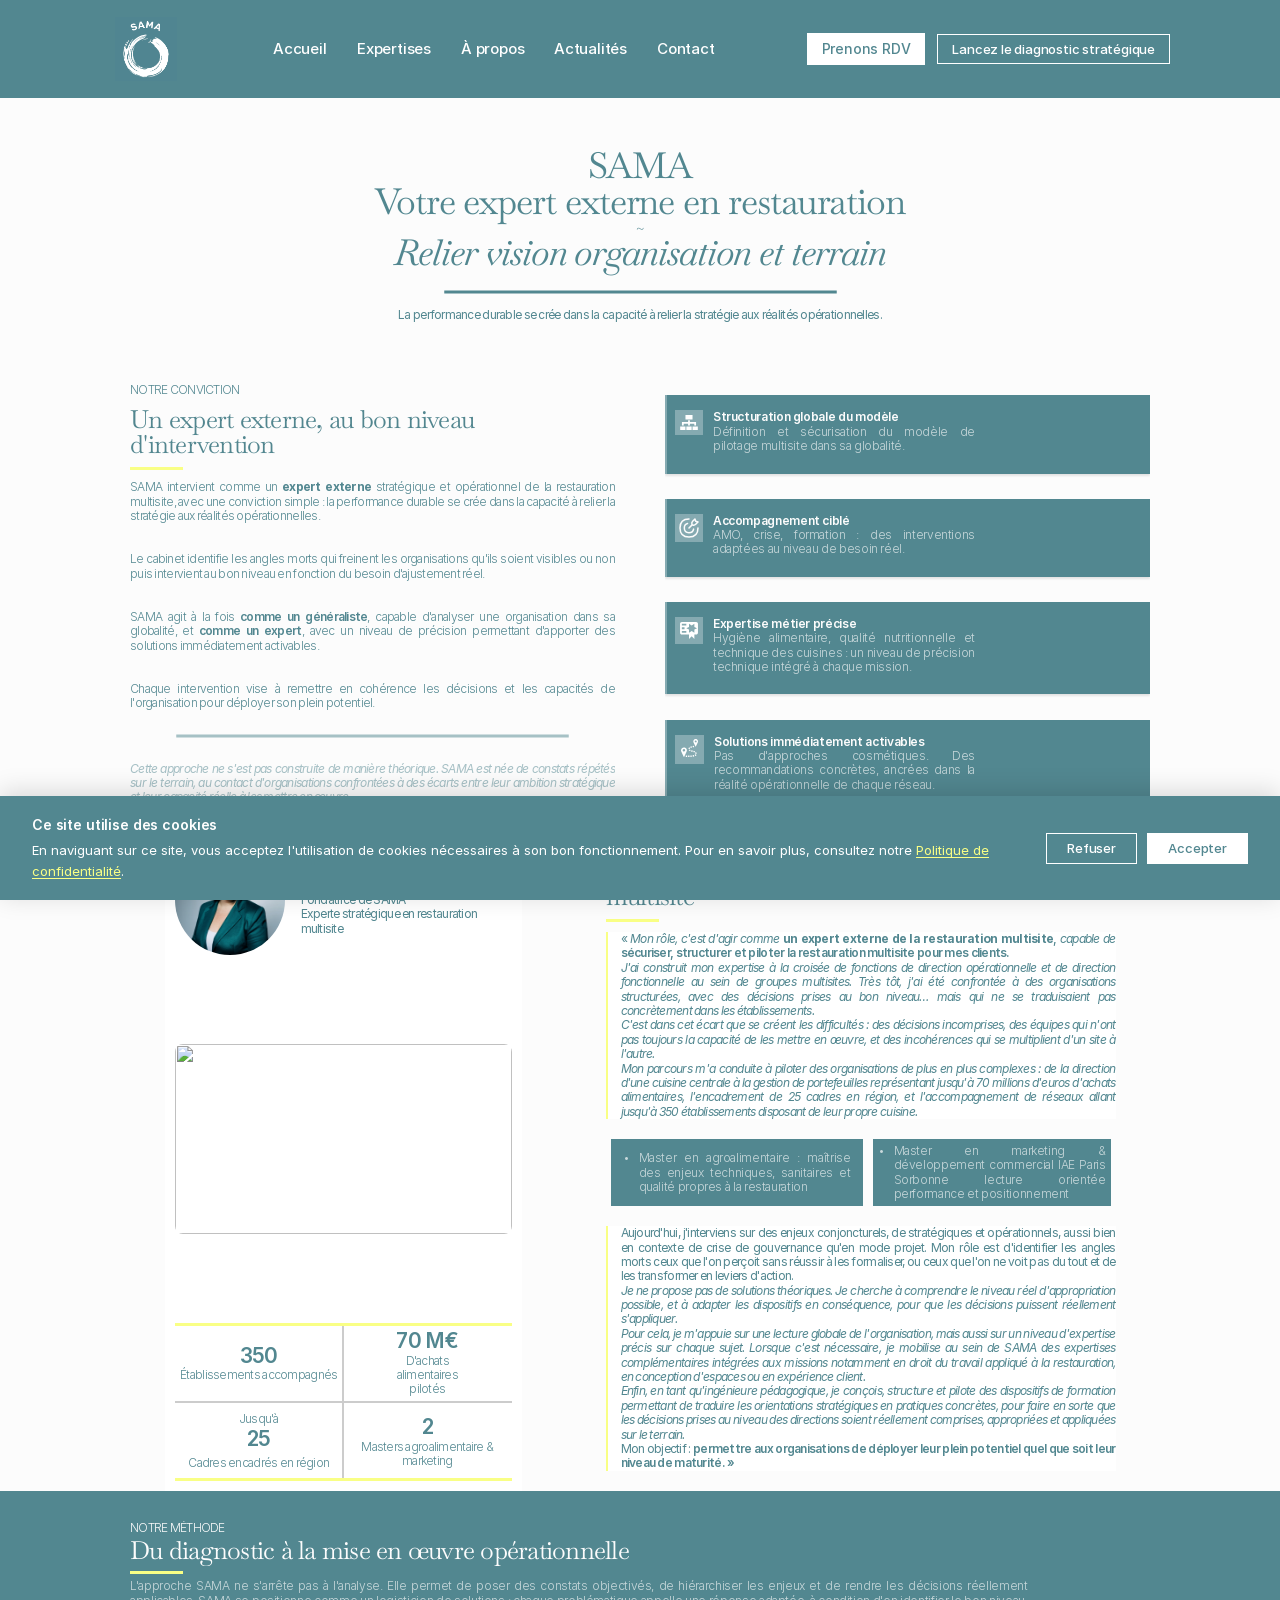
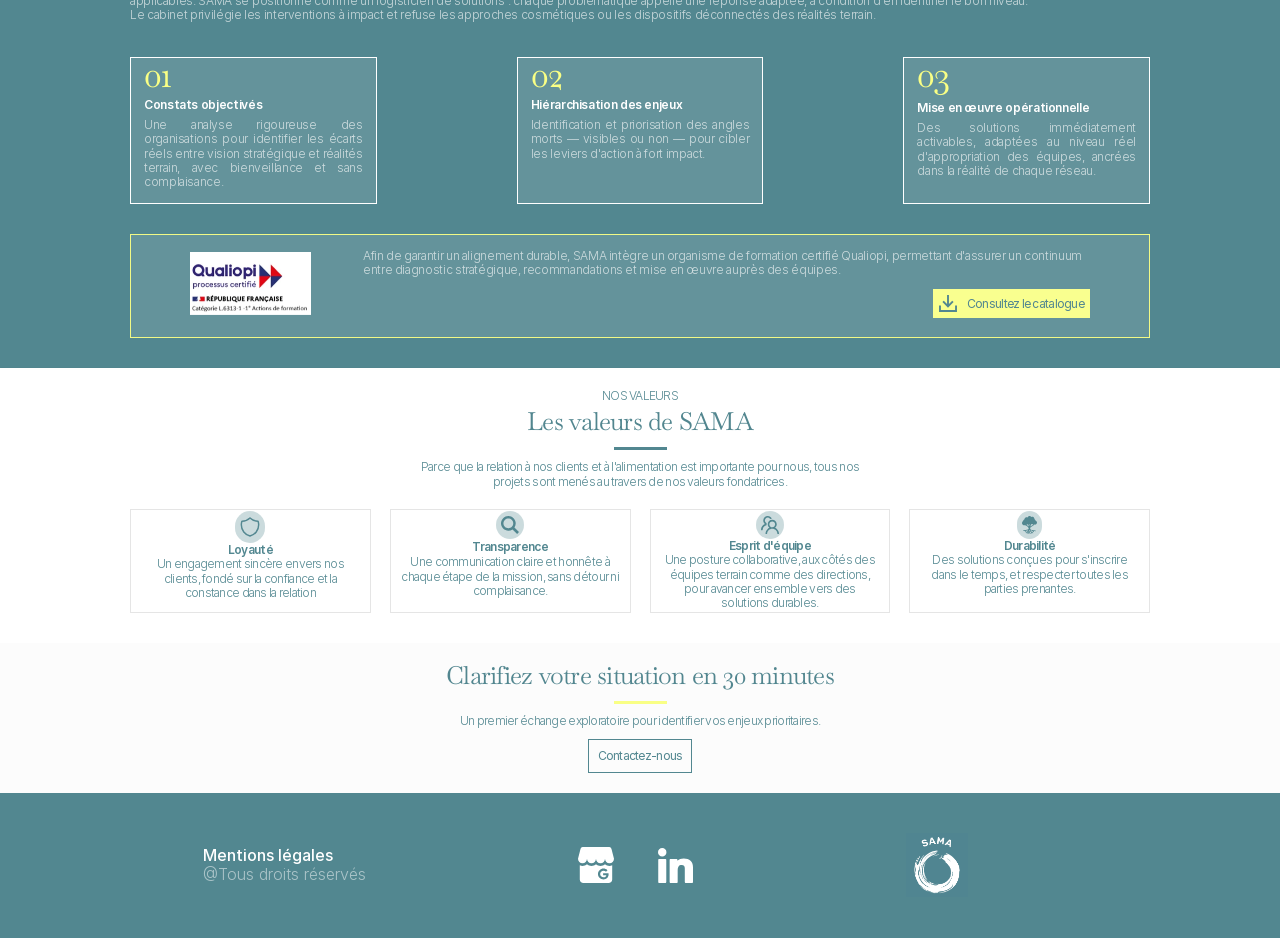
==== commit 7afbddc2: "Dernieres modifications et ajustements finaux" ====
--- a/a-propos.html
+++ b/a-propos.html
@@ -101,7 +101,7 @@
 @font-face { font-family: "Inter Placeholder"; src: local("Arial"); ascent-override: 89.79%; descent-override: 22.36%; line-gap-override: 0.00%; size-adjust: 107.89% }</style>
 	
 	
-	<meta name="robots" content="max-image-preview:large"><style data-framer-breakpoint-css>@media(min-width: 1200px){.hidden-dsovbg{display:none!important}}@media(min-width: 810px) and (max-width: 1199.98px){.hidden-gwc0u3{display:none!important}}@media(max-width: 809.98px){.hidden-1vvqmuw{display:none!important}}</style><style data-framer-css-ssr-minified data-framer-components="framer-lib-cursors-host framer-G2naP PropertyOverrides framer-4rd9p framer-z3usm framer-lib-combinedCSSRules framer-ffMAo framer-eNnE0 framer-G2MDz framer-AtA59 framer-MrT2j framer-O7AT5 framer-0fVjn">html,body,#main{box-sizing:border-box;margin:0;padding:0}:root{-webkit-font-smoothing:antialiased;-moz-osx-font-smoothing:grayscale}*{box-sizing:border-box;-webkit-font-smoothing:inherit}h1,h2,h3,h4,h5,h6,p,figure{margin:0}body,input,textarea,select,button{font-family:sans-serif;font-size:12px}@supports (z-index:calc(infinity)){#__framer-badge-container{--infinity:infinity}}#__framer-badge-container{pointer-events:none;width:100%;z-index:calc(var(--infinity,2147480000));justify-content:flex-end;padding:20px;display:flex;position:fixed;bottom:0}@supports (background:-webkit-named-image(i)) and (not (grid-template-rows:subgrid)){body{--framer-will-change-override:transform}}@supports (background:-webkit-named-image(i)) and (not (position-area:top right)){body{--framer-will-change-filter-override:filter}}[data-framer-component-type=Text] div div span,[data-framer-component-type=Text] a div span,[data-framer-component-type=Text] span span span,[data-framer-component-type=Text] p span span,[data-framer-component-type=Text] h1 span span,[data-framer-component-type=Text] h2 span span,[data-framer-component-type=Text] h3 span span,[data-framer-component-type=Text] h4 span span,[data-framer-component-type=Text] h5 span span,[data-framer-component-type=Text] h6 span span,[data-framer-component-type=Text] a{font-family:var(--font-family);font-style:var(--font-style);font-weight:min(calc(var(--framer-font-weight-increase,0) + var(--font-weight,400)),900);color:var(--text-color);letter-spacing:var(--letter-spacing);font-size:var(--font-size);text-transform:var(--text-transform);--text-decoration:var(--framer-text-decoration-style,solid)var(--framer-text-decoration,none)var(--framer-text-decoration-color,currentcolor)var(--framer-text-decoration-thickness,auto);--text-decoration-skip-ink:var(--framer-text-decoration-skip-ink);--text-underline-offset:var(--framer-text-decoration-offset);line-height:var(--line-height);--font-family:var(--framer-font-family);--font-style:var(--framer-font-style);--font-weight:var(--framer-font-weight);--text-color:var(--framer-text-color);--letter-spacing:var(--framer-letter-spacing);--font-size:var(--framer-font-size);--text-transform:var(--framer-text-transform);--line-height:var(--framer-line-height)}@supports not (color:color(display-p3 1 1 1)){p.framer-text,div.framer-text,h1.framer-text,h2.framer-text,h3.framer-text,h4.framer-text,h5.framer-text,h6.framer-text,li.framer-text,ol.framer-text,ul.framer-text,span.framer-text:not([data-text-fill]){color:var(--framer-blockquote-text-color-rgb,var(--framer-blockquote-text-color,var(--framer-text-color-rgb,var(--framer-text-color,#000))));-webkit-text-stroke-color:var(--framer-text-stroke-color-rgb,var(--framer-text-stroke-color,initial))}mark.framer-text{background-color:var(--framer-blockquote-text-background-color-rgb,var(--framer-blockquote-text-background-color,var(--framer-text-background-color-rgb,var(--framer-text-background-color,initial))))}}@supports not (color:color(display-p3 1 1 1)){code.framer-text,code.framer-text span.framer-text:not([data-text-fill]){color:var(--framer-blockquote-text-color-rgb,var(--framer-blockquote-text-color,var(--framer-code-text-color-rgb,var(--framer-code-text-color,var(--framer-text-color-rgb,var(--framer-text-color,#000))))))}}@supports not (color:color(display-p3 1 1 1)){a.framer-text,span.framer-text[data-nested-link]{color:var(--framer-link-text-color-rgb,var(--framer-link-text-color,var(--framer-blockquote-text-color-rgb,var(--framer-blockquote-text-color,var(--framer-text-color-rgb,var(--framer-text-color,#000))))));background-color:var(--framer-link-text-background-color-rgb,var(--framer-link-text-background-color,initial));-webkit-text-decoration-color:var(--framer-link-text-decoration-color-rgb,var(--framer-link-text-decoration-color,var(--framer-text-decoration-color-rgb,var(--framer-text-decoration-color,currentcolor))));text-decoration-color:var(--framer-link-text-decoration-color-rgb,var(--framer-link-text-decoration-color,var(--framer-text-decoration-color-rgb,var(--framer-text-decoration-color,currentcolor))))}}@supports not (color:color(display-p3 1 1 1)){code.framer-text a.framer-text,code.framer-text a.framer-text span.framer-text:not([data-text-fill]),code.framer-text span.framer-text[data-nested-link],code.framer-text span.framer-text[data-nested-link] span.framer-text:not([data-text-fill]){color:var(--framer-link-text-color-rgb,var(--framer-link-text-color,var(--framer-blockquote-text-color-rgb,var(--framer-blockquote-text-color,var(--framer-code-text-color-rgb,var(--framer-code-text-color,var(--framer-text-color-rgb,var(--framer-text-color,#000))))))))}}@supports not (color:color(display-p3 1 1 1)){a.framer-text:hover,span.framer-text[data-nested-link]:hover{color:var(--framer-link-hover-text-color-rgb,var(--framer-link-hover-text-color,var(--framer-link-text-color-rgb,var(--framer-link-text-color,var(--framer-blockquote-text-color-rgb,var(--framer-blockquote-text-color,var(--framer-text-color-rgb,var(--framer-text-color,#000))))))));background-color:var(--framer-link-hover-text-background-color-rgb,var(--framer-link-hover-text-background-color,var(--framer-link-text-background-color-rgb,var(--framer-link-text-background-color,var(--framer-text-background-color-rgb,var(--framer-text-background-color,initial))))));-webkit-text-decoration-color:var(--framer-link-hover-text-decoration-color-rgb,var(--framer-link-hover-text-decoration-color,var(--framer-link-text-decoration-color-rgb,var(--framer-link-text-decoration-color,var(--framer-text-decoration-color-rgb,var(--framer-text-decoration-color,currentcolor))))));text-decoration-color:var(--framer-link-hover-text-decoration-color-rgb,var(--framer-link-hover-text-decoration-color,var(--framer-link-text-decoration-color-rgb,var(--framer-link-text-decoration-color,var(--framer-text-decoration-color-rgb,var(--framer-text-decoration-color,currentcolor))))))}}@supports not (color:color(display-p3 1 1 1)){code.framer-text a.framer-text:hover,code.framer-text span.framer-text[data-nested-link]:hover{color:var(--framer-link-hover-text-color-rgb,var(--framer-link-hover-text-color,var(--framer-link-text-color-rgb,var(--framer-link-text-color,var(--framer-blockquote-text-color-rgb,var(--framer-blockquote-text-color,var(--framer-code-text-color-rgb,var(--framer-code-text-color,var(--framer-text-color-rgb,var(--framer-text-color,#000))))))))))}}@supports not (color:color(display-p3 1 1 1)){a.framer-text[data-framer-page-link-current],span.framer-text[data-framer-page-link-current]{color:var(--framer-link-current-text-color-rgb,var(--framer-link-current-text-color,var(--framer-link-text-color-rgb,var(--framer-link-text-color,var(--framer-text-color-rgb,var(--framer-text-color,#000))))));background-color:var(--framer-link-current-text-background-color-rgb,var(--framer-link-current-text-background-color,var(--framer-link-text-background-color-rgb,var(--framer-link-text-background-color,var(--framer-text-background-color-rgb,var(--framer-text-background-color,initial))))));-webkit-text-decoration-color:var(--framer-link-current-text-decoration-color-rgb,var(--framer-link-current-text-decoration-color,var(--framer-link-text-decoration-color-rgb,var(--framer-link-text-decoration-color,var(--framer-text-decoration-color-rgb,var(--framer-text-decoration-color,currentcolor))))));text-decoration-color:var(--framer-link-current-text-decoration-color-rgb,var(--framer-link-current-text-decoration-color,var(--framer-link-text-decoration-color-rgb,var(--framer-link-text-decoration-color,var(--framer-text-decoration-color-rgb,var(--framer-text-decoration-color,currentcolor))))))}}@supports not (color:color(display-p3 1 1 1)){code.framer-text a.framer-text[data-framer-page-link-current],code.framer-text a.framer-text[data-framer-page-link-current] span.framer-text:not([data-text-fill]),code.framer-text span.framer-text[data-framer-page-link-current],code.framer-text span.framer-text[data-framer-page-link-current] span.framer-text:not([data-text-fill]){color:var(--framer-link-current-text-color-rgb,var(--framer-link-current-text-color,var(--framer-link-text-color-rgb,var(--framer-link-text-color,var(--framer-code-text-color-rgb,var(--framer-code-text-color,var(--framer-text-color-rgb,var(--framer-text-color,#000))))))));background-color:var(--framer-link-current-text-background-color-rgb,var(--framer-link-current-text-background-color,var(--framer-link-text-background-color-rgb,var(--framer-link-text-background-color,var(--framer-text-background-color-rgb,var(--framer-text-background-color,initial))))))}}@supports not (color:color(display-p3 1 1 1)){a.framer-text[data-framer-page-link-current]:hover,span.framer-text[data-framer-page-link-current]:hover{color:var(--framer-link-hover-text-color-rgb,var(--framer-link-hover-text-color,var(--framer-link-current-text-color-rgb,var(--framer-link-current-text-color,var(--framer-link-text-color-rgb,var(--framer-link-text-color,var(--framer-code-text-color-rgb,var(--framer-code-text-color,var(--framer-text-color-rgb,var(--framer-text-color,#000))))))))));background-color:var(--framer-link-hover-text-background-color-rgb,var(--framer-link-hover-text-background-color,var(--framer-link-current-text-background-color-rgb,var(--framer-link-current-text-background-color,var(--framer-link-text-background-color-rgb,var(--framer-link-text-background-color,initial))))));-webkit-text-decoration-color:var(--framer-link-hover-text-decoration-color-rgb,var(--framer-link-hover-text-decoration-color,var(--framer-link-current-text-decoration-color-rgb,var(--framer-link-current-text-decoration-color,var(--framer-link-text-decoration-color-rgb,var(--framer-link-text-decoration-color,var(--framer-text-decoration-color-rgb,var(--framer-text-decoration-color,currentcolor))))))));text-decoration-color:var(--framer-link-hover-text-decoration-color-rgb,var(--framer-link-hover-text-decoration-color,var(--framer-link-current-text-decoration-color-rgb,var(--framer-link-current-text-decoration-color,var(--framer-link-text-decoration-color-rgb,var(--framer-link-text-decoration-color,var(--framer-text-decoration-color-rgb,var(--framer-text-decoration-color,currentcolor))))))))}}@supports not (color:color(display-p3 1 1 1)){code.framer-text a.framer-text[data-framer-page-link-current]:hover,code.framer-text a.framer-text[data-framer-page-link-current]:hover span.framer-text:not([data-text-fill]),code.framer-text span.framer-text[data-framer-page-link-current]:hover,code.framer-text span.framer-text[data-framer-page-link-current]:hover span.framer-text:not([data-text-fill]){color:var(--framer-link-hover-text-color-rgb,var(--framer-link-hover-text-color,var(--framer-link-current-text-color-rgb,var(--framer-link-current-text-color,var(--framer-link-text-color-rgb,var(--framer-link-text-color,var(--framer-code-text-color-rgb,var(--framer-code-text-color,var(--framer-text-color-rgb,var(--framer-text-color,#000))))))))));background-color:var(--framer-link-hover-text-background-color-rgb,var(--framer-link-hover-text-background-color,var(--framer-link-current-text-background-color-rgb,var(--framer-link-current-text-background-color,var(--framer-link-text-background-color-rgb,var(--framer-link-text-background-color,initial))))))}}@supports not (overflow:clip){:root{--overflow-clip-fallback:hidden}}@supports (background:-webkit-named-image(i)) and (not (contain-intrinsic-size:inherit)){div.framer-text,p.framer-text,h1.framer-text,h2.framer-text,h3.framer-text,h4.framer-text,h5.framer-text,h6.framer-text,ol.framer-text,ul.framer-text,li.framer-text,blockquote.framer-text,.framer-text.framer-image{display:var(--text-truncation-display-inline-for-safari-16,revert)}div.framer-text:after,p.framer-text:after,h1.framer-text:after,h2.framer-text:after,h3.framer-text:after,h4.framer-text:after,h5.framer-text:after,h6.framer-text:after,ol.framer-text:after,ul.framer-text:after,li.framer-text:after,blockquote.framer-text:after,.framer-text.framer-image:after{content:var(--text-truncation-line-break-for-safari-16);white-space:pre}.framer-text.framer-text-module,.framer-text.framer-table-wrapper{display:var(--text-truncation-display-none-for-safari-16,revert)}p.framer-text[data-text-fill]{display:var(--text-truncation-display-inline-for-safari-16,inline-block)}}@supports (corner-shape:superellipse(2)){:root{--one-if-corner-shape-supported:1}}.framer-cursor-none,.framer-cursor-none *{cursor:none!important}.framer-pointer-events-none,.framer-pointer-events-none *{pointer-events:none!important}@supports (aspect-ratio:1){body{--framer-aspect-ratio-supported:auto}}.framer-G2naP.framer-1tut0xh,.framer-G2naP .framer-1tut0xh{display:block}.framer-G2naP.framer-dsovbg{height:min-content;overflow:var(--overflow-clip-fallback,clip);background-color:#fcfcfc;flex-flow:column;place-content:center flex-start;align-items:center;gap:0;width:1200px;padding:0;display:flex;position:relative}.framer-G2naP .framer-1xgdijm-container,.framer-G2naP .framer-1sip243-container{z-index:1;flex:none;width:100%;height:auto;position:relative}.framer-G2naP .framer-kzvfxm{height:min-content;overflow:var(--overflow-clip-fallback,clip);flex-flow:column;flex:none;place-content:center;align-items:center;gap:10px;width:100%;padding:50px 0;display:flex;position:relative}.framer-G2naP .framer-axc00n{height:min-content;overflow:var(--overflow-clip-fallback,clip);flex-flow:column;flex:none;place-content:center;align-items:center;gap:0;width:100%;padding:0;display:flex;position:relative}.framer-G2naP .framer-6uyrn8{height:min-content;overflow:var(--overflow-clip-fallback,clip);flex-flow:row;flex:none;place-content:center;align-items:center;gap:10px;width:100%;padding:0 0 6px;display:flex;position:relative}.framer-G2naP .framer-1pfmv3l{--framer-link-text-color:#09f;--framer-link-text-decoration:underline;white-space:pre-wrap;word-break:break-word;word-wrap:break-word;z-index:1;flex:1 0 0;width:1px;height:auto;position:relative}.framer-G2naP .framer-1bahrjt{height:min-content;overflow:var(--overflow-clip-fallback,clip);flex-flow:row;flex:none;place-content:center;align-items:center;gap:10px;width:100%;padding:5px 0;display:flex;position:relative}.framer-G2naP .framer-r33xis,.framer-G2naP .framer-1kzy9g8{width:393px;height:1px;position:relative}.framer-G2naP .framer-14m7k5d,.framer-G2naP .framer-ar2bz5{height:min-content;overflow:var(--overflow-clip-fallback,clip);flex-flow:row;flex:none;place-content:center;align-items:center;gap:10px;width:100%;padding:0;display:flex;position:relative}.framer-G2naP .framer-3o6exo{--framer-link-text-color:#09f;--framer-link-text-decoration:underline;white-space:pre-wrap;word-break:break-word;word-wrap:break-word;z-index:1;flex:none;width:40%;height:auto;position:relative}.framer-G2naP .framer-1g6me9c{height:min-content;overflow:var(--overflow-clip-fallback,clip);background-color:#fcfcfc;flex-flow:wrap;flex:none;place-content:flex-start center;align-items:flex-start;gap:30px 50px;width:100%;padding:10px 130px;display:flex;position:relative}.framer-G2naP .framer-6czeay{height:min-content;overflow:var(--overflow-clip-fallback,clip);flex-flow:column;flex:1 0 0;place-content:flex-start;align-items:flex-start;gap:20px;width:1px;padding:0 0 20px;display:flex;position:relative}.framer-G2naP .framer-1phkae1{height:min-content;overflow:var(--overflow-clip-fallback,clip);flex-flow:column;flex:none;place-content:center;align-items:center;gap:10px;width:100%;padding:0;display:flex;position:relative}.framer-G2naP .framer-1o657qf,.framer-G2naP .framer-xzvk8a,.framer-G2naP .framer-1n7dzgs,.framer-G2naP .framer-19jwxpt,.framer-G2naP .framer-pst52l,.framer-G2naP .framer-1e2gf03,.framer-G2naP .framer-1n5lyo2,.framer-G2naP .framer-2srd97,.framer-G2naP .framer-usi3y1,.framer-G2naP .framer-18lt0y4,.framer-G2naP .framer-1h0y55x,.framer-G2naP .framer-1r8k8ol,.framer-G2naP .framer-u69bka,.framer-G2naP .framer-1ssuzre,.framer-G2naP .framer-fmvuz,.framer-G2naP .framer-1rh5ktt,.framer-G2naP .framer-1yf4ucx,.framer-G2naP .framer-1vllm2h,.framer-G2naP .framer-5wz5c4,.framer-G2naP .framer-1qaircf,.framer-G2naP .framer-1htqh8q,.framer-G2naP .framer-18pgpog,.framer-G2naP .framer-mben13,.framer-G2naP .framer-s0pj4x{--framer-link-text-color:#09f;--framer-link-text-decoration:underline;white-space:pre-wrap;word-break:break-word;word-wrap:break-word;z-index:1;flex:none;width:100%;height:auto;position:relative}.framer-G2naP .framer-14c6xs9,.framer-G2naP .framer-1j8cjg2{height:min-content;overflow:var(--overflow-clip-fallback,clip);flex-flow:column;flex:none;place-content:flex-start;align-items:flex-start;gap:3px;width:100%;padding:0;display:flex;position:relative}.framer-G2naP .framer-1e3br69,.framer-G2naP .framer-14sptmq,.framer-G2naP .framer-oyniba{height:min-content;overflow:var(--overflow-clip-fallback,clip);flex-flow:row;flex:none;place-content:center flex-start;align-items:center;gap:0;width:100%;padding:0;display:flex;position:relative}.framer-G2naP .framer-d18ypl,.framer-G2naP .framer-kphssy,.framer-G2naP .framer-lmon9v,.framer-G2naP .framer-1137i0n{height:3px;overflow:var(--overflow-clip-fallback,clip);background-color:#f9ff85;flex:none;width:53px;position:relative}.framer-G2naP .framer-15k0s4v{opacity:.5;height:min-content;overflow:var(--overflow-clip-fallback,clip);flex-flow:row;flex:none;place-content:center;align-items:center;gap:10px;width:100%;padding:5px 0;display:flex;position:relative}.framer-G2naP .framer-nyj4kw{height:auto;overflow:var(--overflow-clip-fallback,clip);flex-flow:column;flex:1 0 0;place-content:center space-around;align-self:stretch;align-items:center;width:1px;padding:0;display:flex;position:relative}.framer-G2naP .framer-dpuglv,.framer-G2naP .framer-lexeg8,.framer-G2naP .framer-18ttobr,.framer-G2naP .framer-1ta9bdp{--border-bottom-width:0px;--border-color:#85aab1;--border-left-width:2px;--border-right-width:0px;--border-style:solid;--border-top-width:0px;height:min-content;overflow:var(--overflow-clip-fallback,clip);background-color:#528790;flex-flow:column;flex:none;place-content:flex-start;align-items:flex-start;gap:10px;width:100%;padding:10px 10px 20px;display:flex;position:relative;box-shadow:0 2px 2px #0000001a}.framer-G2naP .framer-1c60ys8,.framer-G2naP .framer-1608mwk,.framer-G2naP .framer-1ywm5ge,.framer-G2naP .framer-r6fh83{height:min-content;overflow:var(--overflow-clip-fallback,clip);flex-flow:row;flex:none;place-content:center flex-start;align-items:center;gap:5px;width:300px;padding:5px 0 0;display:flex;position:relative}.framer-G2naP .framer-a7uo3q,.framer-G2naP .framer-nzeyfg,.framer-G2naP .framer-dblhln,.framer-G2naP .framer-1c8z6z8{height:min-content;overflow:var(--overflow-clip-fallback,clip);flex-flow:row;flex:1 0 0;place-content:center;align-items:center;gap:10px;width:1px;padding:0;display:flex;position:relative}.framer-G2naP .framer-jx44t1,.framer-G2naP .framer-j75ln3,.framer-G2naP .framer-1s10slp,.framer-G2naP .framer-1kas37b{height:auto;overflow:var(--overflow-clip-fallback,clip);flex-flow:row;flex:none;place-content:flex-start center;align-self:stretch;align-items:flex-start;gap:10px;width:min-content;padding:0;display:flex;position:relative}.framer-G2naP .framer-1yfwcsh,.framer-G2naP .framer-uoopl4,.framer-G2naP .framer-1bszztv{height:min-content;overflow:var(--overflow-clip-fallback,clip);background-color:#fcfcfc4d;flex-flow:column;flex:none;place-content:center;align-items:center;gap:3.29px;width:min-content;padding:4.94px;display:flex;position:relative}.framer-G2naP .framer-10qvm6d{width:18px;height:15px;position:relative}.framer-G2naP .framer-1da9trq{width:7px;height:5px;position:absolute;top:0;left:5px}.framer-G2naP .framer-q85ztn{width:5px;height:4px;position:absolute;top:12px;left:0}.framer-G2naP .framer-31o8kj{width:5px;height:4px;position:absolute;top:12px;left:12px}.framer-G2naP .framer-d71mku{width:5px;height:4px;position:absolute;top:12px;left:6px}.framer-G2naP .framer-1r3iz4j{width:14px;height:5px;position:absolute;top:5px;left:2px}.framer-G2naP .framer-txynwb,.framer-G2naP .framer-1rf6q2z,.framer-G2naP .framer-estggi,.framer-G2naP .framer-1da30ke{height:min-content;overflow:var(--overflow-clip-fallback,clip);flex-flow:column;flex:1 0 0;place-content:flex-start;align-items:flex-start;gap:0;width:1px;padding:0;display:flex;position:relative}.framer-G2naP .framer-10k5ekv,.framer-G2naP .framer-wz4ywx,.framer-G2naP .framer-z47f58,.framer-G2naP .framer-dli462,.framer-G2naP .framer-1mmlhog,.framer-G2naP .framer-1k9xy8f,.framer-G2naP .framer-12j6a9j,.framer-G2naP .framer-85v6r9,.framer-G2naP .framer-1pmh6ew,.framer-G2naP .framer-r8zhyj,.framer-G2naP .framer-v53kot,.framer-G2naP .framer-1at7r45,.framer-G2naP .framer-ltrj86,.framer-G2naP .framer-f7wo5g,.framer-G2naP .framer-12onhcb{--framer-link-text-color:#09f;--framer-link-text-decoration:underline;white-space:pre;z-index:1;flex:none;width:auto;height:auto;position:relative}.framer-G2naP .framer-1ojml6a,.framer-G2naP .framer-e75uef,.framer-G2naP .framer-1lahlnu,.framer-G2naP .framer-1xdk1as{width:18px;height:18px;position:relative}.framer-G2naP .framer-cm7j1m,.framer-G2naP .framer-2q6sw{width:18px;height:18px;position:absolute;top:0;left:0}.framer-G2naP .framer-17f8raz{width:14px;height:14px;position:absolute;top:0;left:5px}.framer-G2naP .framer-c7v4s6{width:9px;height:9px;position:absolute;top:5px;left:0}.framer-G2naP .framer-6ow7da{width:3px;height:3px;position:absolute;top:6px;left:5px}.framer-G2naP .framer-19w7oh0{width:6px;height:6px;position:absolute;top:0;left:8px}.framer-G2naP .framer-1016miu{width:18px;height:17px;position:relative}.framer-G2naP .framer-n4kwjj{width:18px;height:17px;position:absolute;top:0;left:0}.framer-G2naP .framer-14fozfz{width:11px;height:9px;position:absolute;top:2px;left:6px}.framer-G2naP .framer-hi7a4q{width:5px;height:2px;position:absolute;top:2px;left:2px}.framer-G2naP .framer-wo54ic{width:3px;height:2px;position:absolute;top:6px;left:2px}.framer-G2naP .framer-lv8ouv{width:5px;height:2px;position:absolute;top:9px;left:2px}.framer-G2naP .framer-6mewr4{height:min-content;overflow:var(--overflow-clip-fallback,clip);background-color:#fcfcfc4d;flex-flow:column;flex:none;place-content:flex-start;align-items:flex-start;gap:3.29px;width:min-content;padding:4.94px 6px 6.59px;display:flex;position:relative}.framer-G2naP .framer-1tj67t{width:17px;height:18px;position:relative}.framer-G2naP .framer-1syh1g9{width:6px;height:10px;position:absolute;top:9px;left:0}.framer-G2naP .framer-1ks9zlt{width:3px;height:3px;position:absolute;top:10px;left:2px}.framer-G2naP .framer-c6xif4{width:5px;height:8px;position:absolute;top:0;left:13px}.framer-G2naP .framer-y6qpau{width:2px;height:2px;position:absolute;top:2px;left:14px}.framer-G2naP .framer-t4afm5{width:2px;height:2px;position:absolute;top:7px;left:10px}.framer-G2naP .framer-1yr7yl7{width:2px;height:2px;position:absolute;top:8px;left:8px}.framer-G2naP .framer-dgku03{width:2px;height:2px;position:absolute;top:16px;left:14px}.framer-G2naP .framer-18990yf{width:2px;height:2px;position:absolute;top:7px;left:12px}.framer-G2naP .framer-9nwxrs{width:2px;height:2px;position:absolute;top:17px;left:5px}.framer-G2naP .framer-1milv67{width:2px;height:2px;position:absolute;top:12px;left:13px}.framer-G2naP .framer-q5z646{width:2px;height:2px;position:absolute;top:17px;left:10px}.framer-G2naP .framer-15j8of2{width:2px;height:2px;position:absolute;top:11px;left:10px}.framer-G2naP .framer-kd8r39{width:2px;height:2px;position:absolute;top:17px;left:7px}.framer-G2naP .framer-18qgpk8{width:2px;height:2px;position:absolute;top:16px;left:12px}.framer-G2naP .framer-tdi3tw{width:2px;height:2px;position:absolute;top:13px;left:14px}.framer-G2naP .framer-8fduog{width:2px;height:2px;position:absolute;top:11px;left:8px}.framer-G2naP .framer-1jtkd06{height:min-content;overflow:var(--overflow-clip-fallback,clip);flex-flow:row;flex:none;place-content:center;align-items:stretch;gap:84px;width:100%;padding:0 130px;display:flex;position:relative}.framer-G2naP .framer-94mx8h{height:auto;overflow:var(--overflow-clip-fallback,clip);z-index:1;background-color:#fff;flex-flow:column;flex:none;place-content:center space-between;align-self:stretch;align-items:center;gap:10px;width:35%;padding:10px;display:flex;position:relative}.framer-G2naP .framer-1nlqdes{aspect-ratio:1;height:var(--framer-aspect-ratio-supported,340px);flex:none;width:100%;position:relative;overflow:visible}.framer-G2naP .framer-tywx5h{height:min-content;overflow:var(--overflow-clip-fallback,clip);flex-flow:column;flex:none;place-content:flex-start center;align-items:flex-start;gap:5px;width:100%;padding:0;display:flex;position:relative}.framer-G2naP .framer-1x8zrvl,.framer-G2naP .framer-1kug13v{--framer-link-text-color:#09f;--framer-link-text-decoration:underline;white-space:pre-wrap;word-break:break-word;word-wrap:break-word;flex:none;width:100%;height:auto;position:relative}.framer-G2naP .framer-d2oh7u{height:min-content;overflow:var(--overflow-clip-fallback,clip);flex-flow:column;flex:none;place-content:center flex-start;align-items:center;gap:0;width:100%;padding:0;display:flex;position:relative}.framer-G2naP .framer-1qzi04x{--border-bottom-width:3px;--border-color:#f9ff85;--border-left-width:0px;--border-right-width:0px;--border-style:solid;--border-top-width:3px;height:min-content;overflow:var(--overflow-clip-fallback,clip);flex-flow:column;flex:none;place-content:center flex-start;align-items:center;gap:0;width:100%;padding:0;display:flex;position:relative}.framer-G2naP .framer-7i70af,.framer-G2naP .framer-17uo08l{height:min-content;overflow:var(--overflow-clip-fallback,clip);flex-flow:row;flex:none;place-content:flex-start center;align-items:flex-start;gap:0;width:100%;padding:0;display:flex;position:relative}.framer-G2naP .framer-1pwz47{--border-bottom-width:1px;--border-color:#0003;--border-left-width:0px;--border-right-width:1px;--border-style:solid;--border-top-width:0px;height:auto;overflow:var(--overflow-clip-fallback,clip);flex-flow:column;flex:1 0 0;place-content:center;align-self:stretch;align-items:center;gap:0;width:1px;padding:5px;display:flex;position:relative}.framer-G2naP .framer-ys5vgc,.framer-G2naP .framer-1uoh8jp,.framer-G2naP .framer-16zoubn,.framer-G2naP .framer-1dxe0o9,.framer-G2naP .framer-1lcwmvo,.framer-G2naP .framer-i9dkhj,.framer-G2naP .framer-19zmrru,.framer-G2naP .framer-1hscnvf,.framer-G2naP .framer-1juf13r,.framer-G2naP .framer-eoakih{height:min-content;overflow:var(--overflow-clip-fallback,clip);flex-flow:row;flex:none;place-content:center;align-items:center;gap:10px;width:min-content;padding:0;display:flex;position:relative}.framer-G2naP .framer-f8p9c3{--border-bottom-width:1px;--border-color:#0003;--border-left-width:1px;--border-right-width:0px;--border-style:solid;--border-top-width:0px;height:min-content;overflow:var(--overflow-clip-fallback,clip);flex-flow:column;flex:1 0 0;place-content:center;align-items:center;gap:0;width:1px;padding:5px;display:flex;position:relative}.framer-G2naP .framer-x7pp6a{--framer-link-text-color:#09f;--framer-link-text-decoration:underline;white-space:pre-wrap;word-break:break-word;word-wrap:break-word;z-index:1;flex:none;width:74px;height:auto;position:relative}.framer-G2naP .framer-185m9go{--border-bottom-width:0px;--border-color:#0003;--border-left-width:0px;--border-right-width:1px;--border-style:solid;--border-top-width:1px;height:min-content;overflow:var(--overflow-clip-fallback,clip);flex-flow:column;flex:1 0 0;place-content:center;align-items:center;gap:5px;width:1px;padding:10px 0;display:flex;position:relative}.framer-G2naP .framer-117ldvo{height:min-content;overflow:var(--overflow-clip-fallback,clip);flex-flow:column;flex:none;place-content:center;align-items:center;gap:0;width:min-content;padding:0;display:flex;position:relative}.framer-G2naP .framer-1leeoek{--framer-link-text-color:#09f;--framer-link-text-decoration:underline;white-space:pre-wrap;word-break:break-word;word-wrap:break-word;z-index:1;flex:none;width:84px;height:auto;position:relative}.framer-G2naP .framer-i4bk31,.framer-G2naP .framer-km1ifv,.framer-G2naP .framer-mbs5gq{height:min-content;overflow:var(--overflow-clip-fallback,clip);flex-flow:row;flex:none;place-content:center;align-items:center;gap:0;width:min-content;padding:0;display:flex;position:relative}.framer-G2naP .framer-159kfas{--border-bottom-width:0px;--border-color:#0003;--border-left-width:1px;--border-right-width:0px;--border-style:solid;--border-top-width:1px;height:auto;overflow:var(--overflow-clip-fallback,clip);flex-flow:column;flex:1 0 0;place-content:center;align-self:stretch;align-items:center;gap:0;width:1px;padding:0;display:flex;position:relative}.framer-G2naP .framer-h6fic5{height:206px;overflow:var(--overflow-clip-fallback,clip);flex-flow:row;flex:none;place-content:center;align-items:center;gap:10px;width:100%;padding:0;display:flex;position:relative}.framer-G2naP .framer-pbl4ba{aspect-ratio:.961905;height:var(--framer-aspect-ratio-supported,100px);flex:none;width:96px;position:relative;overflow:visible}.framer-G2naP .framer-qu5ibv{height:min-content;overflow:var(--overflow-clip-fallback,clip);flex-flow:column;flex:none;place-content:flex-start center;align-items:flex-start;gap:10px;width:50%;padding:0 0 20px;display:flex;position:relative}.framer-G2naP .framer-1w0cygx{height:min-content;overflow:var(--overflow-clip-fallback,clip);flex-flow:row;flex:none;place-content:center flex-start;align-items:center;gap:0;width:314px;padding:0;display:flex;position:relative}.framer-G2naP .framer-1oxwgbj,.framer-G2naP .framer-1uf75iz{--border-bottom-width:0px;--border-color:#f9ff85;--border-left-width:2px;--border-right-width:0px;--border-style:solid;--border-top-width:0px;height:min-content;overflow:var(--overflow-clip-fallback,clip);background-color:#fff;flex-flow:column;flex:none;place-content:center flex-start;align-items:center;gap:12px;width:100%;padding:0 0 0 15px;display:flex;position:relative}.framer-G2naP .framer-vd25rt{height:87px;overflow:var(--overflow-clip-fallback,clip);flex-flow:row;flex:none;place-content:flex-start;align-items:flex-start;gap:10px;width:100%;padding:10px 5px;display:flex;position:relative}.framer-G2naP .framer-19w6a5x{height:100%;overflow:var(--overflow-clip-fallback,clip);background-color:#528790;flex-flow:column;flex:1 0 0;place-content:center flex-start;align-items:center;gap:0;width:1px;padding:12px;display:flex;position:relative}.framer-G2naP .framer-evidzm{height:100%;overflow:var(--overflow-clip-fallback,clip);background-color:#528790;flex-flow:column;flex:1 0 0;place-content:center;align-items:center;gap:0;width:1px;padding:5px;display:flex;position:relative}.framer-G2naP .framer-13hf15g{height:min-content;overflow:var(--overflow-clip-fallback,clip);flex-flow:row;flex:none;place-content:flex-start center;align-items:flex-start;gap:10px;width:100%;padding:0 130px 30px;display:flex;position:relative}.framer-G2naP .framer-1828r13{flex:1 0 0;width:1px;height:592px;position:relative;overflow:visible}.framer-G2naP .framer-lswndj{height:min-content;overflow:var(--overflow-clip-fallback,clip);background-color:#528790;flex-flow:column;flex:none;place-content:center;align-items:center;gap:5px;width:100%;padding:30px 0;display:flex;position:relative}.framer-G2naP .framer-1oc126e,.framer-G2naP .framer-qga8oa,.framer-G2naP .framer-1mhymub{height:min-content;overflow:var(--overflow-clip-fallback,clip);flex-flow:column;flex:none;place-content:center;align-items:center;gap:3px;width:100%;padding:0;display:flex;position:relative}.framer-G2naP .framer-1v73gdr,.framer-G2naP .framer-1ia7dt8,.framer-G2naP .framer-fthrgr{height:min-content;overflow:var(--overflow-clip-fallback,clip);flex-flow:row;flex:none;place-content:center flex-start;align-items:center;gap:0;width:100%;padding:0 130px;display:flex;position:relative}.framer-G2naP .framer-1n0tmcw,.framer-G2naP .framer-1qxbido,.framer-G2naP .framer-11vnd6r,.framer-G2naP .framer-h3qtt9,.framer-G2naP .framer-1f8s3o3,.framer-G2naP .framer-e8gyji{--framer-link-text-color:#09f;--framer-link-text-decoration:underline;white-space:pre-wrap;word-break:break-word;word-wrap:break-word;z-index:1;flex:none;width:88%;height:auto;position:relative}.framer-G2naP .framer-a3t896{height:min-content;overflow:var(--overflow-clip-fallback,clip);flex-flow:row;flex:none;place-content:center flex-start;align-items:center;gap:0;width:100%;padding:0 130px 3px;display:flex;position:relative}.framer-G2naP .framer-izvwvk{height:min-content;overflow:var(--overflow-clip-fallback,clip);flex-flow:row;flex:none;place-content:center flex-start;align-items:center;gap:0;width:100%;padding:0 130px 30px;display:flex;position:relative}.framer-G2naP .framer-1chw05{height:min-content;overflow:var(--overflow-clip-fallback,clip);flex-flow:column;flex:none;place-content:center;align-items:center;gap:30px;width:100%;padding:0;display:flex;position:relative}.framer-G2naP .framer-cn3z8q{height:min-content;overflow:var(--overflow-clip-fallback,clip);flex-flow:row;flex:none;place-content:flex-start;align-items:flex-start;gap:140px;width:100%;padding:0 130px;display:flex;position:relative}.framer-G2naP .framer-1gv2sey{--border-bottom-width:1px;--border-color:#fff;--border-left-width:1px;--border-right-width:1px;--border-style:solid;--border-top-width:1px;height:min-content;overflow:var(--overflow-clip-fallback,clip);background-color:#ffffff1a;flex-flow:column;flex:1 0 0;place-content:flex-start;align-items:flex-start;gap:5px;width:1px;padding:0 14px 14px;display:flex;position:relative}.framer-G2naP .framer-siit02,.framer-G2naP .framer-1rvwh98{--border-bottom-width:1px;--border-color:#fff;--border-left-width:1px;--border-right-width:1px;--border-style:solid;--border-top-width:1px;height:auto;overflow:var(--overflow-clip-fallback,clip);background-color:#ffffff1a;flex-flow:column;flex:1 0 0;place-content:flex-start;align-self:stretch;align-items:flex-start;gap:5px;width:1px;padding:0 14px 14px;display:flex;position:relative}.framer-G2naP .framer-1uuqnl3{height:min-content;overflow:var(--overflow-clip-fallback,clip);flex-flow:row;flex:none;place-content:center;align-items:center;gap:0;width:min-content;padding:0 0 3px;display:flex;position:relative}.framer-G2naP .framer-1pdmxl{height:min-content;overflow:var(--overflow-clip-fallback,clip);flex-flow:row;flex:none;place-content:center;align-items:center;gap:10px;width:100%;padding:0 130px;display:flex;position:relative}.framer-G2naP .framer-1uthsdq{--border-bottom-width:1px;--border-color:#f1f986;--border-left-width:1px;--border-right-width:1px;--border-style:solid;--border-top-width:1px;height:min-content;overflow:var(--overflow-clip-fallback,clip);background-color:#ffffff1a;flex-flow:row;flex:1 0 0;place-content:center;align-items:center;gap:52px;width:1px;padding:15px 20px 20px;display:flex;position:relative}.framer-G2naP .framer-o9n4vm{aspect-ratio:1.93103;height:var(--framer-aspect-ratio-supported,63px);will-change:var(--framer-will-change-effect-override,transform);flex:none;width:121px;text-decoration:none;position:relative;overflow:visible}.framer-G2naP .framer-12h5k4l{--framer-link-text-color:#09f;--framer-link-text-decoration:underline;white-space:pre-wrap;word-break:break-word;word-wrap:break-word;z-index:1;flex:none;width:727px;height:auto;position:relative}.framer-G2naP .framer-kchpwb{height:275px;overflow:var(--overflow-clip-fallback,clip);background-color:#fff;flex-flow:column;flex:none;place-content:center;align-items:center;gap:10px;width:100%;padding:20px 0;display:flex;position:relative;box-shadow:0 1px 2px #00000040}.framer-G2naP .framer-1ykxfvw,.framer-G2naP .framer-1yz5hrx,.framer-G2naP .framer-14iqyw2{height:min-content;overflow:var(--overflow-clip-fallback,clip);flex-flow:row;flex:none;place-content:center;align-items:center;gap:0;width:100%;padding:0 130px 3px;display:flex;position:relative}.framer-G2naP .framer-18htt6r,.framer-G2naP .framer-8fevqs,.framer-G2naP .framer-1e703g9,.framer-G2naP .framer-1li1xaj{height:min-content;overflow:var(--overflow-clip-fallback,clip);flex-flow:row;flex:none;place-content:center;align-items:center;gap:0;width:100%;padding:0 130px;display:flex;position:relative}.framer-G2naP .framer-hurdq2{height:3px;overflow:var(--overflow-clip-fallback,clip);background-color:#528790;flex:none;width:53px;position:relative}.framer-G2naP .framer-ecek62{--framer-link-text-color:#09f;--framer-link-text-decoration:underline;white-space:pre-wrap;word-break:break-word;word-wrap:break-word;z-index:1;flex:none;width:45%;height:auto;position:relative}.framer-G2naP .framer-1n0xda5{height:min-content;overflow:var(--overflow-clip-fallback,clip);flex-flow:row;flex:none;place-content:flex-start center;align-items:flex-start;gap:19px;width:100%;padding:10px 130px;display:flex;position:relative}.framer-G2naP .framer-oeb69v,.framer-G2naP .framer-1gd1w21,.framer-G2naP .framer-ux2lv2{--border-bottom-width:1px;--border-color:#0000001a;--border-left-width:1px;--border-right-width:1px;--border-style:solid;--border-top-width:1px;height:104px;overflow:var(--overflow-clip-fallback,clip);flex-flow:column;flex:1 0 0;place-content:center flex-start;align-items:center;gap:0;width:1px;padding:2px;display:flex;position:relative}.framer-G2naP .framer-j0ubge,.framer-G2naP .framer-4oc82z,.framer-G2naP .framer-1qvh9bo,.framer-G2naP .framer-da95ki{height:min-content;overflow:var(--overflow-clip-fallback,clip);will-change:var(--framer-will-change-override,transform);background-color:#5287904d;border-radius:15px;flex-flow:column;flex:none;place-content:center;align-items:center;gap:3.29px;width:min-content;padding:4.94px;display:flex;position:relative}.framer-G2naP .framer-19o6z0l{height:min-content;overflow:var(--overflow-clip-fallback,clip);flex-flow:row;flex:none;place-content:center;align-self:stretch;align-items:center;gap:10px;width:auto;padding:2px 1px;display:flex;position:relative}.framer-G2naP .framer-1w1r0b3,.framer-G2naP .framer-1g1dsg3,.framer-G2naP .framer-6tfdxr,.framer-G2naP .framer-4umbdx{--framer-link-text-color:#09f;--framer-link-text-decoration:underline;white-space:pre-wrap;word-break:break-word;word-wrap:break-word;z-index:1;flex:none;width:218px;height:auto;position:relative}.framer-G2naP .framer-qbfw4g{width:10px;height:10px;position:absolute;top:3px;left:3px}.framer-G2naP .framer-ni2kgu{height:min-content;overflow:var(--overflow-clip-fallback,clip);flex-flow:row;flex:none;place-content:center;align-items:center;gap:10px;width:min-content;padding:1px;display:flex;position:relative}.framer-G2naP .framer-p7eqpi{--border-bottom-width:1px;--border-color:#0000001a;--border-left-width:1px;--border-right-width:1px;--border-style:solid;--border-top-width:1px;height:min-content;overflow:var(--overflow-clip-fallback,clip);flex-flow:column;flex:1 0 0;place-content:center flex-start;align-items:center;gap:0;width:1px;padding:2px;display:flex;position:relative}.framer-G2naP .framer-16m6pfm{width:14px;height:14px;position:absolute;top:4px;left:5px}.framer-G2naP .framer-1yqpc97{width:6px;height:6px;position:absolute;top:6px;left:9px}.framer-G2naP .framer-t32mfp{width:11px;height:14px;position:absolute;top:0;left:0}.framer-G2naP .framer-c7i0j6{width:15px;height:18px;position:relative}.framer-G2naP .framer-malsua{width:15px;height:18px;position:absolute;top:0;left:0}.framer-G2naP .framer-17b0b9{width:3px;height:3px;position:absolute;top:8px;left:9px}.framer-G2naP .framer-ppw5ci{width:1px;height:2px;position:absolute;top:8px;left:7px}.framer-G2naP .framer-ud81fw{width:3px;height:3px;position:absolute;top:8px;left:5px}.framer-G2naP .framer-sz7lus{height:min-content;overflow:var(--overflow-clip-fallback,clip);background-color:#fcfcfc;flex-flow:column;flex:none;place-content:center;align-items:center;gap:10px;width:100%;padding:20px 0;display:flex;position:relative}.framer-G2naP .framer-1s48anu-container{flex:none;width:auto;height:auto;position:relative}.framer-zfAWR .framer-styles-preset-1idmcba:not(.rich-text-wrapper),.framer-zfAWR .framer-styles-preset-1idmcba.rich-text-wrapper h2{--framer-font-family:"Baskervville Variable Regular","Baskervville Variable Regular Placeholder",sans-serif;--framer-font-family-bold:"Baskervville Variable Regular","Baskervville Variable Regular Placeholder",sans-serif;--framer-font-family-bold-italic:"Baskervville Variable Regular","Baskervville Variable Regular Placeholder",sans-serif;--framer-font-family-italic:"Baskervville Variable Regular","Baskervville Variable Regular Placeholder",sans-serif;--framer-font-open-type-features:normal;--framer-font-size:25px;--framer-font-style:normal;--framer-font-style-bold:normal;--framer-font-style-bold-italic:normal;--framer-font-style-italic:normal;--framer-font-variation-axes:"wght" 400;--framer-font-variation-axes-bold:"wght" 400;--framer-font-variation-axes-bold-italic:"wght" 400;--framer-font-variation-axes-italic:"wght" 400;--framer-font-weight:400;--framer-font-weight-bold:400;--framer-font-weight-bold-italic:400;--framer-font-weight-italic:400;--framer-letter-spacing:-.03em;--framer-line-height:1em;--framer-paragraph-spacing:40px;--framer-text-alignment:left;--framer-text-color:#52868f;--framer-text-decoration:none;--framer-text-stroke-color:initial;--framer-text-stroke-width:initial;--framer-text-transform:none}.framer-0DLp1 .framer-styles-preset-1an0lkt:not(.rich-text-wrapper),.framer-0DLp1 .framer-styles-preset-1an0lkt.rich-text-wrapper p{--framer-font-family:"Inter","Inter Placeholder",sans-serif;--framer-font-family-bold:"Inter","Inter Placeholder",sans-serif;--framer-font-family-bold-italic:"Inter","Inter Placeholder",sans-serif;--framer-font-family-italic:"Inter","Inter Placeholder",sans-serif;--framer-font-open-type-features:normal;--framer-font-size:12px;--framer-font-style:normal;--framer-font-style-bold:normal;--framer-font-style-bold-italic:italic;--framer-font-style-italic:italic;--framer-font-variation-axes:normal;--framer-font-weight:300;--framer-font-weight-bold:400;--framer-font-weight-bold-italic:400;--framer-font-weight-italic:300;--framer-letter-spacing:-.03em;--framer-line-height:1.2em;--framer-paragraph-spacing:20px;--framer-text-alignment:left;--framer-text-color:#fcfcfcb3;--framer-text-decoration:none;--framer-text-stroke-color:initial;--framer-text-stroke-width:initial;--framer-text-transform:none}.framer-wUJOD .framer-styles-preset-e45izt:not(.rich-text-wrapper),.framer-wUJOD .framer-styles-preset-e45izt.rich-text-wrapper p{--framer-font-family:"Inter","Inter Placeholder",sans-serif;--framer-font-family-bold:"Inter","Inter Placeholder",sans-serif;--framer-font-family-bold-italic:"Inter","Inter Placeholder",sans-serif;--framer-font-family-italic:"Inter","Inter Placeholder",sans-serif;--framer-font-open-type-features:normal;--framer-font-size:12px;--framer-font-style:normal;--framer-font-style-bold:normal;--framer-font-style-bold-italic:italic;--framer-font-style-italic:italic;--framer-font-variation-axes:normal;--framer-font-weight:300;--framer-font-weight-bold:400;--framer-font-weight-bold-italic:400;--framer-font-weight-italic:300;--framer-letter-spacing:-.06em;--framer-line-height:1.2em;--framer-paragraph-spacing:20px;--framer-text-alignment:center;--framer-text-color:#528790;--framer-text-decoration:none;--framer-text-stroke-color:initial;--framer-text-stroke-width:initial;--framer-text-transform:none}.framer-rbhcG .framer-styles-preset-1rr0uuu:not(.rich-text-wrapper),.framer-rbhcG .framer-styles-preset-1rr0uuu.rich-text-wrapper h3{--framer-font-family:"Inter","Inter Placeholder",sans-serif;--framer-font-family-bold:"Inter","Inter Placeholder",sans-serif;--framer-font-family-bold-italic:"Inter","Inter Placeholder",sans-serif;--framer-font-family-italic:"Inter","Inter Placeholder",sans-serif;--framer-font-open-type-features:normal;--framer-font-size:12px;--framer-font-style:normal;--framer-font-style-bold:normal;--framer-font-style-bold-italic:italic;--framer-font-style-italic:italic;--framer-font-variation-axes:normal;--framer-font-weight:600;--framer-font-weight-bold:700;--framer-font-weight-bold-italic:700;--framer-font-weight-italic:600;--framer-letter-spacing:-.03em;--framer-line-height:1.2em;--framer-paragraph-spacing:40px;--framer-text-alignment:left;--framer-text-color:#fff;--framer-text-decoration:none;--framer-text-stroke-color:initial;--framer-text-stroke-width:initial;--framer-text-transform:none}.framer-G2naP[data-border=true]:after,.framer-G2naP [data-border=true]:after{content:"";border-width:var(--border-top-width,0)var(--border-right-width,0)var(--border-bottom-width,0)var(--border-left-width,0);border-color:var(--border-color,none);border-style:var(--border-style,none);box-sizing:border-box;border-radius:inherit;corner-shape:inherit;pointer-events:none;width:100%;height:100%;position:absolute;top:0;left:0}@media (min-width:810px) and (max-width:1199.98px){.framer-G2naP.framer-dsovbg{width:810px}.framer-G2naP .framer-1g6me9c{padding:10px 40px}.framer-G2naP .framer-1jtkd06{align-content:center;align-items:center;gap:30px;padding:20px 40px}.framer-G2naP .framer-94mx8h,.framer-G2naP .framer-12h5k4l,.framer-G2naP .framer-ecek62,.framer-G2naP .framer-1w1r0b3,.framer-G2naP .framer-1g1dsg3,.framer-G2naP .framer-6tfdxr,.framer-G2naP .framer-4umbdx{flex:1 0 0;width:1px}.framer-G2naP .framer-G2naP .framer-qu5ibv{flex:1 0 0;width:1px;height:916px}.framer-G2naP .framer-vd25rt,.framer-G2naP .framer-19w6a5x,.framer-G2naP .framer-kchpwb{height:min-content}.framer-G2naP .framer-evidzm{align-self:stretch;height:auto}.framer-G2naP .framer-13hf15g,.framer-G2naP .framer-izvwvk{padding:0 40px 30px}.framer-G2naP .framer-1828r13{height:349px}.framer-G2naP .framer-1v73gdr,.framer-G2naP .framer-1ia7dt8,.framer-G2naP .framer-1pdmxl,.framer-G2naP .framer-18htt6r,.framer-G2naP .framer-8fevqs,.framer-G2naP .framer-1e703g9,.framer-G2naP .framer-fthrgr,.framer-G2naP .framer-1li1xaj{padding:0 40px}.framer-G2naP .framer-a3t896,.framer-G2naP .framer-1ykxfvw,.framer-G2naP .framer-1yz5hrx,.framer-G2naP .framer-14iqyw2{padding:0 40px 3px}.framer-G2naP .framer-cn3z8q{flex-wrap:wrap;gap:30px;padding:0 40px}.framer-G2naP .framer-1uthsdq{gap:20px}.framer-G2naP .framer-o9n4vm{height:var(--framer-aspect-ratio-supported,62px)}.framer-G2naP .framer-1n0xda5{flex-wrap:wrap;padding:10px 40px}.framer-G2naP .framer-oeb69v,.framer-G2naP .framer-1gd1w21,.framer-G2naP .framer-ux2lv2{align-self:stretch;gap:5px;height:auto}.framer-G2naP .framer-1dxe0o9,.framer-G2naP .framer-ni2kgu,.framer-G2naP .framer-1juf13r{width:100%}.framer-G2naP .framer-1lcwmvo,.framer-G2naP .framer-i9dkhj,.framer-G2naP .framer-1hscnvf,.framer-G2naP .framer-eoakih{width:100%;padding:0 0 4px}.framer-G2naP .framer-p7eqpi{gap:5px}.framer-G2naP .framer-19zmrru{padding:0 0 4px}}@media (max-width:809.98px){.framer-G2naP.framer-dsovbg{width:390px}.framer-G2naP .framer-1g6me9c{flex-flow:column;padding:10px 20px}.framer-G2naP .framer-6czeay{flex:none;width:100%}.framer-G2naP .framer-19jwxpt,.framer-G2naP .framer-ecek62,.framer-G2naP .framer-1w1r0b3,.framer-G2naP .framer-1g1dsg3,.framer-G2naP .framer-6tfdxr,.framer-G2naP .framer-4umbdx{flex:1 0 0;width:1px}.framer-G2naP .framer-nyj4kw{align-self:unset;flex:none;width:100%;height:min-content}.framer-G2naP .framer-1jtkd06{flex-direction:column;align-content:center;align-items:center;gap:30px;padding:20px}.framer-G2naP .framer-94mx8h{align-self:unset;width:100%;height:min-content}.framer-G2naP .framer-qu5ibv,.framer-G2naP .framer-12h5k4l,.framer-G2naP .framer-1dxe0o9,.framer-G2naP .framer-ni2kgu,.framer-G2naP .framer-19zmrru,.framer-G2naP .framer-1juf13r{width:100%}.framer-G2naP .framer-vd25rt,.framer-G2naP .framer-kchpwb{height:min-content}.framer-G2naP .framer-19w6a5x{align-self:stretch;height:auto;padding:10px}.framer-G2naP .framer-evidzm{height:min-content;padding:10px}.framer-G2naP .framer-1v73gdr,.framer-G2naP .framer-1ia7dt8,.framer-G2naP .framer-1pdmxl,.framer-G2naP .framer-18htt6r,.framer-G2naP .framer-8fevqs,.framer-G2naP .framer-1e703g9,.framer-G2naP .framer-fthrgr,.framer-G2naP .framer-1li1xaj{padding:0 20px}.framer-G2naP .framer-a3t896,.framer-G2naP .framer-1ykxfvw,.framer-G2naP .framer-1yz5hrx,.framer-G2naP .framer-14iqyw2{padding:0 20px 3px}.framer-G2naP .framer-izvwvk{padding:0 20px 30px}.framer-G2naP .framer-cn3z8q{gap:10px;padding:0 20px}.framer-G2naP .framer-1uthsdq{flex-direction:column;gap:15px}.framer-G2naP .framer-1n0xda5{flex-direction:column;gap:10px;padding:10px 20px}.framer-G2naP .framer-oeb69v,.framer-G2naP .framer-1gd1w21,.framer-G2naP .framer-ux2lv2{flex:none;gap:5px;width:100%;height:min-content}.framer-G2naP .framer-1lcwmvo,.framer-G2naP .framer-i9dkhj,.framer-G2naP .framer-1hscnvf,.framer-G2naP .framer-eoakih{width:100%;padding:0 0 4px}.framer-G2naP .framer-p7eqpi{flex:none;gap:5px;width:100%}}.ssr-variant{display:contents}@supports (aspect-ratio:1){body{--framer-aspect-ratio-supported:auto}}.framer-4rd9p.framer-onapal,.framer-4rd9p .framer-onapal{display:block}.framer-4rd9p.framer-1i8c5xf{height:min-content;overflow:var(--overflow-clip-fallback,clip);flex-flow:row;place-content:center space-between;align-items:center;width:1200px;padding:12px 110px;display:flex;position:relative}.framer-4rd9p .framer-1hpihi8{will-change:var(--framer-will-change-effect-override,transform);z-index:1;flex-flow:row;flex:none;place-content:center flex-start;align-items:center;gap:0;width:min-content;height:min-content;padding:5px;text-decoration:none;display:flex;position:relative;overflow:visible}.framer-4rd9p .framer-v6d7ag{aspect-ratio:.9615;height:var(--framer-aspect-ratio-supported,64px);flex:none;width:62px;position:relative;overflow:visible}.framer-4rd9p .framer-2s7lb8{height:min-content;overflow:var(--overflow-clip-fallback,clip);z-index:1;flex-flow:row;flex:none;place-content:center flex-start;align-items:center;gap:345px;width:min-content;padding:0;display:flex;position:relative}.framer-4rd9p .framer-1c39qvt{z-index:1;flex-flow:row;flex:none;place-content:center;align-items:center;gap:30px;width:min-content;height:min-content;padding:0;display:flex;position:relative;overflow:visible}.framer-4rd9p .framer-yyglb4-container,.framer-4rd9p .framer-1tn3vn1-container,.framer-4rd9p .framer-10zhfyf-container,.framer-4rd9p .framer-1qqwv8i-container,.framer-4rd9p .framer-hhmsad-container{will-change:var(--framer-will-change-effect-override,transform);flex:none;width:auto;height:auto;position:relative}.framer-4rd9p .framer-1ojj96s{flex-flow:row;flex:none;place-content:center flex-end;align-items:center;gap:20px;width:min-content;height:min-content;padding:0;display:flex;position:relative;overflow:visible}.framer-4rd9p .framer-n600ze-container{flex:none;width:auto;height:auto;position:relative}.framer-4rd9p .framer-1fe0dt4{z-index:1;flex:none;height:1px;position:absolute;bottom:0;left:0;right:0;overflow:visible}.framer-4rd9p.framer-v-18e86b9.framer-1i8c5xf{flex-direction:column;justify-content:center;gap:10px;width:810px}.framer-4rd9p.framer-v-1qenmpl.framer-1i8c5xf{flex-direction:column;width:390px;height:142px;padding:0}.framer-4rd9p.framer-v-1qenmpl .framer-2s7lb8{gap:0;width:100%}.framer-4rd9p.framer-v-1qenmpl .framer-1c39qvt{align-content:unset;align-items:unset;flex:1 0 0;grid-template-rows:repeat(3,minmax(0,1fr));grid-template-columns:repeat(2,minmax(50px,1fr));grid-auto-rows:minmax(0,1fr);gap:0;width:1px;padding:0 110px;display:grid}.framer-4rd9p.framer-v-1qenmpl .framer-1tn3vn1-container,.framer-4rd9p.framer-v-1qenmpl .framer-1qqwv8i-container{place-self:start;width:fit-content}.framer-4rd9p.framer-v-1qenmpl .framer-10zhfyf-container{place-self:start end;width:fit-content}.framer-4rd9p.framer-v-1qenmpl .framer-hhmsad-container{place-self:end;width:fit-content}@supports (aspect-ratio:1){body{--framer-aspect-ratio-supported:auto}}.framer-z3usm.framer-fauu0l,.framer-z3usm .framer-fauu0l{display:block}.framer-z3usm.framer-c98gag{flex-flow:row;place-content:center;align-items:center;gap:10px;width:min-content;height:min-content;padding:0;text-decoration:none;display:flex;position:relative;overflow:visible}.framer-z3usm .framer-1yey7dt{-webkit-user-select:none;user-select:none;white-space:pre;flex:none;width:auto;height:auto;position:relative}body{--framer-will-change-override:none}@supports (background:-webkit-named-image(i)) and (not (grid-template-rows:subgrid)){body{--framer-will-change-override:transform}}body{--framer-will-change-filter-override:none}@supports (background:-webkit-named-image(i)) and (not (position-area:top right)){body{--framer-will-change-filter-override:filter}}[data-framer-component-type]{position:absolute}[data-framer-component-type=Text]{cursor:inherit}[data-framer-component-text-autosized] *{white-space:pre}[data-framer-component-type=Text]>*{text-align:var(--framer-text-alignment,start)}[data-framer-component-type=Text] span span,[data-framer-component-type=Text] p span,[data-framer-component-type=Text] h1 span,[data-framer-component-type=Text] h2 span,[data-framer-component-type=Text] h3 span,[data-framer-component-type=Text] h4 span,[data-framer-component-type=Text] h5 span,[data-framer-component-type=Text] h6 span{display:block}[data-framer-component-type=Text] span span span,[data-framer-component-type=Text] p span span,[data-framer-component-type=Text] h1 span span,[data-framer-component-type=Text] h2 span span,[data-framer-component-type=Text] h3 span span,[data-framer-component-type=Text] h4 span span,[data-framer-component-type=Text] h5 span span,[data-framer-component-type=Text] h6 span span{display:unset}[data-framer-component-type=Text] div div span,[data-framer-component-type=Text] a div span,[data-framer-component-type=Text] span span span,[data-framer-component-type=Text] p span span,[data-framer-component-type=Text] h1 span span,[data-framer-component-type=Text] h2 span span,[data-framer-component-type=Text] h3 span span,[data-framer-component-type=Text] h4 span span,[data-framer-component-type=Text] h5 span span,[data-framer-component-type=Text] h6 span span,[data-framer-component-type=Text] a{font-family:var(--font-family);font-style:var(--font-style);font-weight:min(calc(var(--framer-font-weight-increase,0) + var(--font-weight,400)),900);color:var(--text-color);letter-spacing:var(--letter-spacing);font-size:var(--font-size);text-transform:var(--text-transform);--text-decoration:var(--framer-text-decoration-style,solid)var(--framer-text-decoration,none)var(--framer-text-decoration-color,currentcolor)var(--framer-text-decoration-thickness,auto);--text-decoration-skip-ink:var(--framer-text-decoration-skip-ink);--text-underline-offset:var(--framer-text-decoration-offset);line-height:var(--line-height);--font-family:var(--framer-font-family);--font-style:var(--framer-font-style);--font-weight:var(--framer-font-weight);--text-color:var(--framer-text-color);--letter-spacing:var(--framer-letter-spacing);--font-size:var(--framer-font-size);--text-transform:var(--framer-text-transform);--line-height:var(--framer-line-height)}[data-framer-component-type=Text] a,[data-framer-component-type=Text] a div span,[data-framer-component-type=Text] a span span span,[data-framer-component-type=Text] a p span span,[data-framer-component-type=Text] a h1 span span,[data-framer-component-type=Text] a h2 span span,[data-framer-component-type=Text] a h3 span span,[data-framer-component-type=Text] a h4 span span,[data-framer-component-type=Text] a h5 span span,[data-framer-component-type=Text] a h6 span span{--font-family:var(--framer-link-font-family,var(--framer-font-family));--font-style:var(--framer-link-font-style,var(--framer-font-style));--font-weight:var(--framer-link-font-weight,var(--framer-font-weight));--text-color:var(--framer-link-text-color,var(--framer-text-color));--font-size:var(--framer-link-font-size,var(--framer-font-size));--text-transform:var(--framer-link-text-transform,var(--framer-text-transform));--text-decoration:var(--framer-link-text-decoration-style,var(--framer-text-decoration-style,solid))var(--framer-link-text-decoration,var(--framer-text-decoration,none))var(--framer-link-text-decoration-color,var(--framer-text-decoration-color,currentcolor))var(--framer-link-text-decoration-thickness,var(--framer-text-decoration-thickness,auto));--text-decoration-skip-ink:var(--framer-link-text-decoration-skip-ink,var(--framer-text-decoration-skip-ink));--text-underline-offset:var(--framer-link-text-decoration-offset,var(--framer-text-decoration-offset))}[data-framer-component-type=Text] a:hover,[data-framer-component-type=Text] a div span:hover,[data-framer-component-type=Text] a span span span:hover,[data-framer-component-type=Text] a p span span:hover,[data-framer-component-type=Text] a h1 span span:hover,[data-framer-component-type=Text] a h2 span span:hover,[data-framer-component-type=Text] a h3 span span:hover,[data-framer-component-type=Text] a h4 span span:hover,[data-framer-component-type=Text] a h5 span span:hover,[data-framer-component-type=Text] a h6 span span:hover{--font-family:var(--framer-link-hover-font-family,var(--framer-link-font-family,var(--framer-font-family)));--font-style:var(--framer-link-hover-font-style,var(--framer-link-font-style,var(--framer-font-style)));--font-weight:var(--framer-link-hover-font-weight,var(--framer-link-font-weight,var(--framer-font-weight)));--text-color:var(--framer-link-hover-text-color,var(--framer-link-text-color,var(--framer-text-color)));--font-size:var(--framer-link-hover-font-size,var(--framer-link-font-size,var(--framer-font-size)));--text-transform:var(--framer-link-hover-text-transform,var(--framer-link-text-transform,var(--framer-text-transform)));--text-decoration:var(--framer-link-hover-text-decoration-style,var(--framer-link-text-decoration-style,var(--framer-text-decoration-style,solid)))var(--framer-link-hover-text-decoration,var(--framer-link-text-decoration,var(--framer-text-decoration,none)))var(--framer-link-hover-text-decoration-color,var(--framer-link-text-decoration-color,var(--framer-text-decoration-color,currentcolor)))var(--framer-link-hover-text-decoration-thickness,var(--framer-link-text-decoration-thickness,var(--framer-text-decoration-thickness,auto)));--text-decoration-skip-ink:var(--framer-link-hover-text-decoration-skip-ink,var(--framer-link-text-decoration-skip-ink,var(--framer-text-decoration-skip-ink)));--text-underline-offset:var(--framer-link-hover-text-decoration-offset,var(--framer-link-text-decoration-offset,var(--framer-text-decoration-offset)))}[data-framer-component-type=Text].isCurrent a,[data-framer-component-type=Text].isCurrent a div span,[data-framer-component-type=Text].isCurrent a span span span,[data-framer-component-type=Text].isCurrent a p span span,[data-framer-component-type=Text].isCurrent a h1 span span,[data-framer-component-type=Text].isCurrent a h2 span span,[data-framer-component-type=Text].isCurrent a h3 span span,[data-framer-component-type=Text].isCurrent a h4 span span,[data-framer-component-type=Text].isCurrent a h5 span span,[data-framer-component-type=Text].isCurrent a h6 span span{--font-family:var(--framer-link-current-font-family,var(--framer-link-font-family,var(--framer-font-family)));--font-style:var(--framer-link-current-font-style,var(--framer-link-font-style,var(--framer-font-style)));--font-weight:var(--framer-link-current-font-weight,var(--framer-link-font-weight,var(--framer-font-weight)));--text-color:var(--framer-link-current-text-color,var(--framer-link-text-color,var(--framer-text-color)));--font-size:var(--framer-link-current-font-size,var(--framer-link-font-size,var(--framer-font-size)));--text-transform:var(--framer-link-current-text-transform,var(--framer-link-text-transform,var(--framer-text-transform)));--text-decoration:var(--framer-link-current-text-decoration-style,var(--framer-link-text-decoration-style,var(--framer-text-decoration-style,solid)))var(--framer-link-current-text-decoration,var(--framer-link-text-decoration,var(--framer-text-decoration,none)))var(--framer-link-current-text-decoration-color,var(--framer-link-text-decoration-color,var(--framer-text-decoration-color,currentcolor)))var(--framer-link-current-text-decoration-thickness,var(--framer-link-text-decoration-thickness,var(--framer-text-decoration-thickness,auto)));--text-decoration-skip-ink:var(--framer-link-current-text-decoration-skip-ink,var(--framer-link-text-decoration-skip-ink,var(--framer-text-decoration-skip-ink)));--text-underline-offset:var(--framer-link-current-text-decoration-offset,var(--framer-link-text-decoration-offset,var(--framer-text-decoration-offset)))}[data-framer-component-type=RichTextContainer]{outline:none;flex-direction:column;flex-shrink:0;justify-content:flex-start;display:flex}p.framer-text,div.framer-text,figure.framer-text,h1.framer-text,h2.framer-text,h3.framer-text,h4.framer-text,h5.framer-text,h6.framer-text,ol.framer-text,ul.framer-text{margin:0;padding:0}p.framer-text,div.framer-text,h1.framer-text,h2.framer-text,h3.framer-text,h4.framer-text,h5.framer-text,h6.framer-text,li.framer-text,ol.framer-text,ul.framer-text,mark.framer-text,span.framer-text:not([data-text-fill]){font-family:var(--framer-font-family-preview,var(--framer-blockquote-font-family,var(--framer-font-family,Inter,Inter Placeholder,sans-serif)));font-style:var(--framer-font-style-preview,var(--framer-blockquote-font-style,var(--framer-font-style,normal)));font-weight:var(--framer-font-weight-preview,var(--framer-blockquote-font-weight,var(--framer-font-weight,400)));color:var(--framer-blockquote-text-color,var(--framer-text-color,#000));font-size:calc(var(--framer-blockquote-font-size,var(--framer-font-size,16px))*var(--framer-font-size-scale,1));letter-spacing:var(--framer-blockquote-letter-spacing,var(--framer-letter-spacing,0));text-transform:var(--framer-blockquote-text-transform,var(--framer-text-transform,none));-webkit-text-decoration-line:var(--framer-blockquote-text-decoration,var(--framer-text-decoration,initial));text-decoration-line:var(--framer-blockquote-text-decoration,var(--framer-text-decoration,initial));-webkit-text-decoration-style:var(--framer-blockquote-text-decoration-style,var(--framer-text-decoration-style,initial));text-decoration-style:var(--framer-blockquote-text-decoration-style,var(--framer-text-decoration-style,initial));-webkit-text-decoration-color:var(--framer-blockquote-text-decoration-color,var(--framer-text-decoration-color,initial));text-decoration-color:var(--framer-blockquote-text-decoration-color,var(--framer-text-decoration-color,initial));text-decoration-thickness:var(--framer-blockquote-text-decoration-thickness,var(--framer-text-decoration-thickness,initial));text-decoration-skip-ink:var(--framer-blockquote-text-decoration-skip-ink,var(--framer-text-decoration-skip-ink,initial));text-underline-offset:var(--framer-blockquote-text-decoration-offset,var(--framer-text-decoration-offset,initial));line-height:var(--framer-blockquote-line-height,var(--framer-line-height,1.2em));text-align:var(--framer-blockquote-text-alignment,var(--framer-text-alignment,start));-webkit-text-stroke-width:var(--framer-text-stroke-width,initial);-webkit-text-stroke-color:var(--framer-text-stroke-color,initial);-moz-font-feature-settings:var(--framer-font-open-type-features,initial);-webkit-font-feature-settings:var(--framer-font-open-type-features,initial);font-feature-settings:var(--framer-font-open-type-features,initial);font-variation-settings:var(--framer-font-variation-axes-preview,var(--framer-font-variation-axes,normal));text-wrap:var(--framer-text-wrap-override,var(--framer-text-wrap))}mark.framer-text,p.framer-text,div.framer-text,h1.framer-text,h2.framer-text,h3.framer-text,h4.framer-text,h5.framer-text,h6.framer-text,li.framer-text,ol.framer-text,ul.framer-text{background-color:var(--framer-blockquote-text-background-color,var(--framer-text-background-color,initial));border-radius:var(--framer-blockquote-text-background-radius,var(--framer-text-background-radius,initial));corner-shape:var(--framer-blockquote-text-background-corner-shape,var(--framer-text-background-corner-shape,initial));padding:var(--framer-blockquote-text-background-padding,var(--framer-text-background-padding,initial))}@supports not (color:color(display-p3 1 1 1)){p.framer-text,div.framer-text,h1.framer-text,h2.framer-text,h3.framer-text,h4.framer-text,h5.framer-text,h6.framer-text,li.framer-text,ol.framer-text,ul.framer-text,span.framer-text:not([data-text-fill]){color:var(--framer-blockquote-text-color-rgb,var(--framer-blockquote-text-color,var(--framer-text-color-rgb,var(--framer-text-color,#000))));-webkit-text-stroke-color:var(--framer-text-stroke-color-rgb,var(--framer-text-stroke-color,initial))}mark.framer-text{background-color:var(--framer-blockquote-text-background-color-rgb,var(--framer-blockquote-text-background-color,var(--framer-text-background-color-rgb,var(--framer-text-background-color,initial))))}}.framer-fit-text .framer-text{white-space:nowrap;white-space-collapse:preserve}strong.framer-text{font-family:var(--framer-blockquote-font-family-bold,var(--framer-font-family-bold));font-style:var(--framer-blockquote-font-style-bold,var(--framer-font-style-bold));font-weight:var(--framer-blockquote-font-weight-bold,var(--framer-font-weight-bold,bolder));font-variation-settings:var(--framer-blockquote-font-variation-axes-bold,var(--framer-font-variation-axes-bold))}em.framer-text{font-family:var(--framer-blockquote-font-family-italic,var(--framer-font-family-italic));font-style:var(--framer-blockquote-font-style-italic,var(--framer-font-style-italic,italic));font-weight:var(--framer-blockquote-font-weight-italic,var(--framer-font-weight-italic));font-variation-settings:var(--framer-blockquote-font-variation-axes-italic,var(--framer-font-variation-axes-italic))}em.framer-text>strong.framer-text{font-family:var(--framer-blockquote-font-family-bold-italic,var(--framer-font-family-bold-italic));font-style:var(--framer-blockquote-font-style-bold-italic,var(--framer-font-style-bold-italic,italic));font-weight:var(--framer-blockquote-font-weight-bold-italic,var(--framer-font-weight-bold-italic,bolder));font-variation-settings:var(--framer-blockquote-font-variation-axes-bold-italic,var(--framer-font-variation-axes-bold-italic))}p.framer-text:not(:first-child),div.framer-text:not(:first-child),h1.framer-text:not(:first-child),h2.framer-text:not(:first-child),h3.framer-text:not(:first-child),h4.framer-text:not(:first-child),h5.framer-text:not(:first-child),h6.framer-text:not(:first-child),ol.framer-text:not(:first-child),ul.framer-text:not(:first-child),blockquote.framer-text:not(:first-child),table.framer-text:not(:first-child),figure.framer-text:not(:first-child),.framer-image.framer-text:not(:first-child){margin-top:var(--framer-blockquote-paragraph-spacing,var(--framer-paragraph-spacing,0))}li.framer-text>ul.framer-text:nth-child(2),li.framer-text>ol.framer-text:nth-child(2){margin-top:0}.framer-text[data-text-fill]{-webkit-text-fill-color:transparent;padding:max(0em,calc(calc(1.3em - var(--framer-blockquote-line-height,var(--framer-line-height,1.3em)))/2));margin:min(0em,calc(calc(1.3em - var(--framer-blockquote-line-height,var(--framer-line-height,1.3em)))/-2));-webkit-background-clip:text;background-clip:text;display:inline-block}code.framer-text,code.framer-text span.framer-text:not([data-text-fill]){font-family:var(--framer-code-font-family,var(--framer-font-family,Inter,Inter Placeholder,sans-serif));font-style:var(--framer-blockquote-font-style,var(--framer-code-font-style,var(--framer-font-style,normal)));font-weight:var(--framer-blockquote-font-weight,var(--framer-code-font-weight,var(--framer-font-weight,400)));color:var(--framer-blockquote-text-color,var(--framer-code-text-color,var(--framer-text-color,#000)));font-size:calc(var(--framer-blockquote-font-size,var(--framer-font-size,16px))*var(--framer-font-size-scale,1));letter-spacing:var(--framer-blockquote-letter-spacing,var(--framer-letter-spacing,0));line-height:var(--framer-blockquote-line-height,var(--framer-line-height,1.2em))}@supports not (color:color(display-p3 1 1 1)){code.framer-text,code.framer-text span.framer-text:not([data-text-fill]){color:var(--framer-blockquote-text-color-rgb,var(--framer-blockquote-text-color,var(--framer-code-text-color-rgb,var(--framer-code-text-color,var(--framer-text-color-rgb,var(--framer-text-color,#000))))))}}blockquote.framer-text{unicode-bidi:initial;margin-block-start:initial;margin-block-end:initial;margin-inline-start:initial;margin-inline-end:initial}a.framer-text,a.framer-text span.framer-text:not([data-text-fill]),span.framer-text[data-nested-link],span.framer-text[data-nested-link] span.framer-text:not([data-text-fill]){color:inherit;font-family:var(--framer-font-family-preview,var(--framer-link-font-family,var(--framer-blockquote-font-family,var(--framer-font-family,Inter,Inter Placeholder,sans-serif))));font-style:var(--framer-font-style-preview,var(--framer-link-font-style,var(--framer-blockquote-font-style,var(--framer-font-style,normal))));font-weight:var(--framer-font-weight-preview,var(--framer-link-font-weight,var(--framer-blockquote-font-weight,var(--framer-font-weight,400))));font-size:calc(var(--framer-blockquote-font-size,var(--framer-font-size,16px))*var(--framer-font-size-scale,1));text-transform:var(--framer-link-text-transform,var(--framer-blockquote-text-transform,var(--framer-text-transform,none)));cursor:var(--framer-custom-cursors,pointer);background-color:initial;border-radius:var(--framer-link-text-background-radius,initial);corner-shape:var(--framer-link-text-background-corner-shape,initial);padding:var(--framer-link-text-background-padding,initial)}a.framer-text,span.framer-text[data-nested-link]{color:var(--framer-link-text-color,var(--framer-blockquote-text-color,var(--framer-text-color,#000)));-webkit-text-decoration-line:var(--framer-link-text-decoration,var(--framer-blockquote-text-decoration,var(--framer-text-decoration,initial)));text-decoration-line:var(--framer-link-text-decoration,var(--framer-blockquote-text-decoration,var(--framer-text-decoration,initial)));-webkit-text-decoration-style:var(--framer-link-text-decoration-style,var(--framer-blockquote-text-decoration-style,var(--framer-text-decoration-style,initial)));text-decoration-style:var(--framer-link-text-decoration-style,var(--framer-blockquote-text-decoration-style,var(--framer-text-decoration-style,initial)));-webkit-text-decoration-color:var(--framer-link-text-decoration-color,var(--framer-blockquote-text-decoration-color,var(--framer-text-decoration-color,initial)));text-decoration-color:var(--framer-link-text-decoration-color,var(--framer-blockquote-text-decoration-color,var(--framer-text-decoration-color,initial)));text-decoration-thickness:var(--framer-link-text-decoration-thickness,var(--framer-blockquote-text-decoration-thickness,var(--framer-text-decoration-thickness,initial)));text-decoration-skip-ink:var(--framer-link-text-decoration-skip-ink,var(--framer-blockquote-text-decoration-skip-ink,var(--framer-text-decoration-skip-ink,initial)));text-underline-offset:var(--framer-link-text-decoration-offset,var(--framer-blockquote-text-decoration-offset,var(--framer-text-decoration-offset,initial)));background-color:var(--framer-link-text-background-color,initial)}@supports not (color:color(display-p3 1 1 1)){a.framer-text,span.framer-text[data-nested-link]{color:var(--framer-link-text-color-rgb,var(--framer-link-text-color,var(--framer-blockquote-text-color-rgb,var(--framer-blockquote-text-color,var(--framer-text-color-rgb,var(--framer-text-color,#000))))));background-color:var(--framer-link-text-background-color-rgb,var(--framer-link-text-background-color,initial));-webkit-text-decoration-color:var(--framer-link-text-decoration-color-rgb,var(--framer-link-text-decoration-color,var(--framer-text-decoration-color-rgb,var(--framer-text-decoration-color,currentcolor))));text-decoration-color:var(--framer-link-text-decoration-color-rgb,var(--framer-link-text-decoration-color,var(--framer-text-decoration-color-rgb,var(--framer-text-decoration-color,currentcolor))))}}code.framer-text a.framer-text,code.framer-text a.framer-text span.framer-text:not([data-text-fill]),code.framer-text span.framer-text[data-nested-link],code.framer-text span.framer-text[data-nested-link] span.framer-text:not([data-text-fill]){font-family:var(--framer-code-font-family,var(--framer-font-family,Inter,Inter Placeholder,sans-serif));font-style:var(--framer-blockquote-font-style,var(--framer-code-font-style,var(--framer-font-style,normal)));font-weight:var(--framer-blockquote-font-weight,var(--framer-code-font-weight,var(--framer-font-weight,400)));color:inherit;font-size:calc(var(--framer-blockquote-font-size,var(--framer-font-size,16px))*var(--framer-font-size-scale,1))}code.framer-text a.framer-text,code.framer-text span.framer-text[data-nested-link]{color:var(--framer-link-text-color,var(--framer-blockquote-text-color,var(--framer-code-text-color,var(--framer-text-color,#000))))}@supports not (color:color(display-p3 1 1 1)){code.framer-text a.framer-text,code.framer-text a.framer-text span.framer-text:not([data-text-fill]),code.framer-text span.framer-text[data-nested-link],code.framer-text span.framer-text[data-nested-link] span.framer-text:not([data-text-fill]){color:var(--framer-link-text-color-rgb,var(--framer-link-text-color,var(--framer-blockquote-text-color-rgb,var(--framer-blockquote-text-color,var(--framer-code-text-color-rgb,var(--framer-code-text-color,var(--framer-text-color-rgb,var(--framer-text-color,#000))))))))}}a.framer-text:hover,a.framer-text:hover span.framer-text:not([data-text-fill]),span.framer-text[data-nested-link]:hover,span.framer-text[data-nested-link]:hover span.framer-text:not([data-text-fill]){font-family:var(--framer-font-family-preview,var(--framer-link-hover-font-family,var(--framer-link-font-family,var(--framer-blockquote-font-family,var(--framer-font-family,Inter,Inter Placeholder,sans-serif)))));font-style:var(--framer-font-style-preview,var(--framer-link-hover-font-style,var(--framer-link-font-style,var(--framer-blockquote-font-style,var(--framer-font-style,normal)))));font-weight:var(--framer-font-weight-preview,var(--framer-link-hover-font-weight,var(--framer-link-font-weight,var(--framer-blockquote-font-weight,var(--framer-font-weight,400)))));font-size:calc(var(--framer-link-hover-font-size,var(--framer-blockquote-font-size,var(--framer-font-size,16px)))*var(--framer-font-size-scale,1));text-transform:var(--framer-link-hover-text-transform,var(--framer-link-text-transform,var(--framer-blockquote-text-transform,var(--framer-text-transform,none))));border-radius:var(--framer-link-hover-text-background-radius,var(--framer-link-text-background-radius,var(--framer-text-background-radius,initial)));corner-shape:var(--framer-link-hover-text-background-corner-shape,var(--framer-link-text-background-corner-shape,var(--framer-text-background-corner-shape,initial)));padding:var(--framer-link-hover-text-background-padding,var(--framer-link-text-background-padding,var(--framer-text-background-padding,initial)))}a.framer-text:hover,span.framer-text[data-nested-link]:hover{color:var(--framer-link-hover-text-color,var(--framer-link-text-color,var(--framer-blockquote-text-color,var(--framer-text-color,#000))));-webkit-text-decoration-line:var(--framer-link-hover-text-decoration,var(--framer-link-text-decoration,var(--framer-blockquote-text-decoration,var(--framer-text-decoration,initial))));text-decoration-line:var(--framer-link-hover-text-decoration,var(--framer-link-text-decoration,var(--framer-blockquote-text-decoration,var(--framer-text-decoration,initial))));-webkit-text-decoration-style:var(--framer-link-hover-text-decoration-style,var(--framer-link-text-decoration-style,var(--framer-blockquote-text-decoration-style,var(--framer-text-decoration-style,initial))));text-decoration-style:var(--framer-link-hover-text-decoration-style,var(--framer-link-text-decoration-style,var(--framer-blockquote-text-decoration-style,var(--framer-text-decoration-style,initial))));-webkit-text-decoration-color:var(--framer-link-hover-text-decoration-color,var(--framer-link-text-decoration-color,var(--framer-blockquote-text-decoration-color,var(--framer-text-decoration-color,initial))));text-decoration-color:var(--framer-link-hover-text-decoration-color,var(--framer-link-text-decoration-color,var(--framer-blockquote-text-decoration-color,var(--framer-text-decoration-color,initial))));text-decoration-thickness:var(--framer-link-hover-text-decoration-thickness,var(--framer-link-text-decoration-thickness,var(--framer-blockquote-text-decoration-thickness,var(--framer-text-decoration-thickness,initial))));text-decoration-skip-ink:var(--framer-link-hover-text-decoration-skip-ink,var(--framer-link-text-decoration-skip-ink,var(--framer-blockquote-text-decoration-skip-ink,var(--framer-text-decoration-skip-ink,initial))));text-underline-offset:var(--framer-link-hover-text-decoration-offset,var(--framer-link-text-decoration-offset,var(--framer-blockquote-text-decoration-offset,var(--framer-text-decoration-offset,initial))));background-color:var(--framer-link-hover-text-background-color,var(--framer-link-text-background-color,var(--framer-text-background-color,initial)))}@supports not (color:color(display-p3 1 1 1)){a.framer-text:hover,span.framer-text[data-nested-link]:hover{color:var(--framer-link-hover-text-color-rgb,var(--framer-link-hover-text-color,var(--framer-link-text-color-rgb,var(--framer-link-text-color,var(--framer-blockquote-text-color-rgb,var(--framer-blockquote-text-color,var(--framer-text-color-rgb,var(--framer-text-color,#000))))))));background-color:var(--framer-link-hover-text-background-color-rgb,var(--framer-link-hover-text-background-color,var(--framer-link-text-background-color-rgb,var(--framer-link-text-background-color,var(--framer-text-background-color-rgb,var(--framer-text-background-color,initial))))));-webkit-text-decoration-color:var(--framer-link-hover-text-decoration-color-rgb,var(--framer-link-hover-text-decoration-color,var(--framer-link-text-decoration-color-rgb,var(--framer-link-text-decoration-color,var(--framer-text-decoration-color-rgb,var(--framer-text-decoration-color,currentcolor))))));text-decoration-color:var(--framer-link-hover-text-decoration-color-rgb,var(--framer-link-hover-text-decoration-color,var(--framer-link-text-decoration-color-rgb,var(--framer-link-text-decoration-color,var(--framer-text-decoration-color-rgb,var(--framer-text-decoration-color,currentcolor))))))}}code.framer-text a.framer-text:hover,code.framer-text span.framer-text[data-nested-link]:hover{color:var(--framer-link-hover-text-color,var(--framer-link-text-color,var(--framer-blockquote-text-color,var(--framer-code-text-color,var(--framer-text-color,#000)))))}@supports not (color:color(display-p3 1 1 1)){code.framer-text a.framer-text:hover,code.framer-text span.framer-text[data-nested-link]:hover{color:var(--framer-link-hover-text-color-rgb,var(--framer-link-hover-text-color,var(--framer-link-text-color-rgb,var(--framer-link-text-color,var(--framer-blockquote-text-color-rgb,var(--framer-blockquote-text-color,var(--framer-code-text-color-rgb,var(--framer-code-text-color,var(--framer-text-color-rgb,var(--framer-text-color,#000))))))))))}}a.framer-text[data-framer-page-link-current],a.framer-text[data-framer-page-link-current] span.framer-text:not([data-text-fill]),span.framer-text[data-framer-page-link-current],span.framer-text[data-framer-page-link-current] span.framer-text:not([data-text-fill]){font-family:var(--framer-font-family-preview,var(--framer-link-current-font-family,var(--framer-link-font-family,var(--framer-font-family,Inter,Inter Placeholder,sans-serif))));font-style:var(--framer-font-style-preview,var(--framer-link-current-font-style,var(--framer-link-font-style,var(--framer-font-style,normal))));font-weight:var(--framer-font-weight-preview,var(--framer-link-current-font-weight,var(--framer-link-font-weight,var(--framer-font-weight,400))));font-size:calc(var(--framer-link-current-font-size,var(--framer-link-font-size,var(--framer-font-size,16px)))*var(--framer-font-size-scale,1));text-transform:var(--framer-link-current-text-transform,var(--framer-link-text-transform,var(--framer-text-transform,none)));border-radius:var(--framer-link-current-text-background-radius,var(--framer-link-text-background-radius,initial));corner-shape:var(--framer-link-current-text-background-corner-shape,var(--framer-link-text-background-corner-shape,initial));padding:var(--framer-link-current-text-background-padding,var(--framer-link-text-background-padding,initial))}a.framer-text[data-framer-page-link-current],span.framer-text[data-framer-page-link-current]{color:var(--framer-link-current-text-color,var(--framer-link-text-color,var(--framer-text-color,#000)));-webkit-text-decoration-line:var(--framer-link-current-text-decoration,var(--framer-link-text-decoration,var(--framer-text-decoration,initial)));text-decoration-line:var(--framer-link-current-text-decoration,var(--framer-link-text-decoration,var(--framer-text-decoration,initial)));-webkit-text-decoration-style:var(--framer-link-current-text-decoration-style,var(--framer-link-text-decoration-style,var(--framer-text-decoration-style,initial)));text-decoration-style:var(--framer-link-current-text-decoration-style,var(--framer-link-text-decoration-style,var(--framer-text-decoration-style,initial)));-webkit-text-decoration-color:var(--framer-link-current-text-decoration-color,var(--framer-link-text-decoration-color,var(--framer-text-decoration-color,initial)));text-decoration-color:var(--framer-link-current-text-decoration-color,var(--framer-link-text-decoration-color,var(--framer-text-decoration-color,initial)));text-decoration-thickness:var(--framer-link-current-text-decoration-thickness,var(--framer-link-text-decoration-thickness,var(--framer-text-decoration-thickness,initial)));text-decoration-skip-ink:var(--framer-link-current-text-decoration-skip-ink,var(--framer-link-text-decoration-skip-ink,var(--framer-text-decoration-skip-ink,initial)));text-underline-offset:var(--framer-link-current-text-decoration-offset,var(--framer-link-text-decoration-offset,var(--framer-text-decoration-offset,initial)));background-color:var(--framer-link-current-text-background-color,var(--framer-link-text-background-color,var(--framer-text-background-color,initial)))}@supports not (color:color(display-p3 1 1 1)){a.framer-text[data-framer-page-link-current],span.framer-text[data-framer-page-link-current]{color:var(--framer-link-current-text-color-rgb,var(--framer-link-current-text-color,var(--framer-link-text-color-rgb,var(--framer-link-text-color,var(--framer-text-color-rgb,var(--framer-text-color,#000))))));background-color:var(--framer-link-current-text-background-color-rgb,var(--framer-link-current-text-background-color,var(--framer-link-text-background-color-rgb,var(--framer-link-text-background-color,var(--framer-text-background-color-rgb,var(--framer-text-background-color,initial))))));-webkit-text-decoration-color:var(--framer-link-current-text-decoration-color-rgb,var(--framer-link-current-text-decoration-color,var(--framer-link-text-decoration-color-rgb,var(--framer-link-text-decoration-color,var(--framer-text-decoration-color-rgb,var(--framer-text-decoration-color,currentcolor))))));text-decoration-color:var(--framer-link-current-text-decoration-color-rgb,var(--framer-link-current-text-decoration-color,var(--framer-link-text-decoration-color-rgb,var(--framer-link-text-decoration-color,var(--framer-text-decoration-color-rgb,var(--framer-text-decoration-color,currentcolor))))))}}code.framer-text a.framer-text[data-framer-page-link-current],code.framer-text a.framer-text[data-framer-page-link-current] span.framer-text:not([data-text-fill]),code.framer-text span.framer-text[data-framer-page-link-current],code.framer-text span.framer-text[data-framer-page-link-current] span.framer-text:not([data-text-fill]){font-family:var(--framer-code-font-family,var(--framer-font-family,Inter,Inter Placeholder,sans-serif));font-style:var(--framer-code-font-style,var(--framer-font-style,normal));font-weight:var(--framer-code-font-weight,var(--framer-font-weight,400));color:inherit;font-size:calc(var(--framer-link-current-font-size,var(--framer-link-font-size,var(--framer-font-size,16px)))*var(--framer-font-size-scale,1))}code.framer-text a.framer-text[data-framer-page-link-current],code.framer-text span.framer-text[data-framer-page-link-current]{color:var(--framer-link-current-text-color,var(--framer-link-text-color,var(--framer-code-text-color,var(--framer-text-color,#000))))}@supports not (color:color(display-p3 1 1 1)){code.framer-text a.framer-text[data-framer-page-link-current],code.framer-text a.framer-text[data-framer-page-link-current] span.framer-text:not([data-text-fill]),code.framer-text span.framer-text[data-framer-page-link-current],code.framer-text span.framer-text[data-framer-page-link-current] span.framer-text:not([data-text-fill]){color:var(--framer-link-current-text-color-rgb,var(--framer-link-current-text-color,var(--framer-link-text-color-rgb,var(--framer-link-text-color,var(--framer-code-text-color-rgb,var(--framer-code-text-color,var(--framer-text-color-rgb,var(--framer-text-color,#000))))))));background-color:var(--framer-link-current-text-background-color-rgb,var(--framer-link-current-text-background-color,var(--framer-link-text-background-color-rgb,var(--framer-link-text-background-color,var(--framer-text-background-color-rgb,var(--framer-text-background-color,initial))))))}}a.framer-text[data-framer-page-link-current]:hover,a.framer-text[data-framer-page-link-current]:hover span.framer-text:not([data-text-fill]),span.framer-text[data-framer-page-link-current]:hover,span.framer-text[data-framer-page-link-current]:hover span.framer-text:not([data-text-fill]){color:inherit;font-family:var(--framer-font-family-preview,var(--framer-link-hover-font-family,var(--framer-link-current-font-family,var(--framer-link-font-family,var(--framer-font-family,Inter,Inter Placeholder,sans-serif)))));font-style:var(--framer-font-style-preview,var(--framer-link-hover-font-style,var(--framer-link-current-font-style,var(--framer-link-font-style,var(--framer-font-style,normal)))));font-weight:var(--framer-font-weight-preview,var(--framer-link-hover-font-weight,var(--framer-link-current-font-weight,var(--framer-link-font-weight,var(--framer-font-weight,400)))));font-size:calc(var(--framer-link-hover-font-size,var(--framer-link-current-font-size,var(--framer-link-font-size,var(--framer-font-size,16px))))*var(--framer-font-size-scale,1));text-transform:var(--framer-link-hover-text-transform,var(--framer-link-current-text-transform,var(--framer-link-text-transform,var(--framer-text-transform,none))));border-radius:var(--framer-link-hover-text-background-radius,var(--framer-link-current-text-background-radius,var(--framer-link-text-background-radius,initial)));corner-shape:var(--framer-link-hover-text-background-corner-shape,var(--framer-link-current-text-background-corner-shape,var(--framer-link-text-background-corner-shape,initial)));padding:var(--framer-link-hover-text-background-padding,var(--framer-link-current-text-background-padding,var(--framer-link-text-background-padding,initial)))}a.framer-text[data-framer-page-link-current]:hover,span.framer-text[data-framer-page-link-current]:hover{color:var(--framer-link-hover-text-color,var(--framer-link-current-text-color,var(--framer-link-text-color,var(--framer-text-color,#000))));-webkit-text-decoration-line:var(--framer-link-hover-text-decoration,var(--framer-link-current-text-decoration,var(--framer-link-text-decoration,var(--framer-text-decoration,initial))));text-decoration-line:var(--framer-link-hover-text-decoration,var(--framer-link-current-text-decoration,var(--framer-link-text-decoration,var(--framer-text-decoration,initial))));-webkit-text-decoration-style:var(--framer-link-hover-text-decoration-style,var(--framer-link-current-text-decoration-style,var(--framer-link-text-decoration-style,var(--framer-text-decoration-style,initial))));text-decoration-style:var(--framer-link-hover-text-decoration-style,var(--framer-link-current-text-decoration-style,var(--framer-link-text-decoration-style,var(--framer-text-decoration-style,initial))));-webkit-text-decoration-color:var(--framer-link-hover-text-decoration-color,var(--framer-link-current-text-decoration-color,var(--framer-link-text-decoration-color,var(--framer-text-decoration-color,initial))));text-decoration-color:var(--framer-link-hover-text-decoration-color,var(--framer-link-current-text-decoration-color,var(--framer-link-text-decoration-color,var(--framer-text-decoration-color,initial))));text-decoration-thickness:var(--framer-link-hover-text-decoration-thickness,var(--framer-link-current-text-decoration-thickness,var(--framer-link-text-decoration-thickness,var(--framer-text-decoration-thickness,initial))));text-decoration-skip-ink:var(--framer-link-hover-text-decoration-skip-ink,var(--framer-link-current-text-decoration-skip-ink,var(--framer-link-text-decoration-skip-ink,var(--framer-text-decoration-skip-ink,initial))));text-underline-offset:var(--framer-link-hover-text-decoration-offset,var(--framer-link-current-text-decoration-offset,var(--framer-link-text-decoration-offset,var(--framer-text-decoration-offset,initial))));background-color:var(--framer-link-hover-text-background-color,var(--framer-link-current-text-background-color,var(--framer-link-text-background-color,initial)))}@supports not (color:color(display-p3 1 1 1)){a.framer-text[data-framer-page-link-current]:hover,span.framer-text[data-framer-page-link-current]:hover{color:var(--framer-link-hover-text-color-rgb,var(--framer-link-hover-text-color,var(--framer-link-current-text-color-rgb,var(--framer-link-current-text-color,var(--framer-link-text-color-rgb,var(--framer-link-text-color,var(--framer-code-text-color-rgb,var(--framer-code-text-color,var(--framer-text-color-rgb,var(--framer-text-color,#000))))))))));background-color:var(--framer-link-hover-text-background-color-rgb,var(--framer-link-hover-text-background-color,var(--framer-link-current-text-background-color-rgb,var(--framer-link-current-text-background-color,var(--framer-link-text-background-color-rgb,var(--framer-link-text-background-color,initial))))));-webkit-text-decoration-color:var(--framer-link-hover-text-decoration-color-rgb,var(--framer-link-hover-text-decoration-color,var(--framer-link-current-text-decoration-color-rgb,var(--framer-link-current-text-decoration-color,var(--framer-link-text-decoration-color-rgb,var(--framer-link-text-decoration-color,var(--framer-text-decoration-color-rgb,var(--framer-text-decoration-color,currentcolor))))))));text-decoration-color:var(--framer-link-hover-text-decoration-color-rgb,var(--framer-link-hover-text-decoration-color,var(--framer-link-current-text-decoration-color-rgb,var(--framer-link-current-text-decoration-color,var(--framer-link-text-decoration-color-rgb,var(--framer-link-text-decoration-color,var(--framer-text-decoration-color-rgb,var(--framer-text-decoration-color,currentcolor))))))))}}code.framer-text a.framer-text[data-framer-page-link-current]:hover,code.framer-text span.framer-text[data-framer-page-link-current]:hover{color:var(--framer-link-hover-text-color,var(--framer-link-current-text-color,var(--framer-link-text-color,var(--framer-code-text-color,var(--framer-text-color,#000)))))}@supports not (color:color(display-p3 1 1 1)){code.framer-text a.framer-text[data-framer-page-link-current]:hover,code.framer-text a.framer-text[data-framer-page-link-current]:hover span.framer-text:not([data-text-fill]),code.framer-text span.framer-text[data-framer-page-link-current]:hover,code.framer-text span.framer-text[data-framer-page-link-current]:hover span.framer-text:not([data-text-fill]){color:var(--framer-link-hover-text-color-rgb,var(--framer-link-hover-text-color,var(--framer-link-current-text-color-rgb,var(--framer-link-current-text-color,var(--framer-link-text-color-rgb,var(--framer-link-text-color,var(--framer-code-text-color-rgb,var(--framer-code-text-color,var(--framer-text-color-rgb,var(--framer-text-color,#000))))))))));background-color:var(--framer-link-hover-text-background-color-rgb,var(--framer-link-hover-text-background-color,var(--framer-link-current-text-background-color-rgb,var(--framer-link-current-text-background-color,var(--framer-link-text-background-color-rgb,var(--framer-link-text-background-color,initial))))))}}.framer-image.framer-text{max-width:100%;height:auto;display:block}.text-styles-preset-reset.framer-text{--framer-font-family:Inter,Inter Placeholder,sans-serif;--framer-font-style:normal;--framer-font-weight:500;--framer-text-color:#000;--framer-font-size:16px;--framer-letter-spacing:0;--framer-text-transform:none;--framer-text-decoration:none;--framer-text-decoration-style:none;--framer-text-decoration-color:none;--framer-text-decoration-thickness:none;--framer-text-decoration-skip-ink:none;--framer-text-decoration-offset:none;--framer-line-height:1.2em;--framer-text-alignment:start;--framer-font-open-type-features:normal;--framer-text-background-color:initial;--framer-text-background-radius:initial;--framer-text-background-corner-shape:initial;--framer-text-background-padding:initial}ol.framer-text{--list-style-type:decimal}ul.framer-text,ol.framer-text{padding-inline-start:0;position:relative}li.framer-text{counter-increment:list-item;padding-inline-start:2ch;list-style:none}ol.framer-text>li.framer-text{padding-inline-start:calc(calc(var(--max-list-digits,1) + 1)*1ch)}ol.framer-text>li.framer-text:before{content:counter(list-item,var(--list-style-type))".";font-variant-numeric:tabular-nums;position:absolute;inset-inline-start:0}ul.framer-text>li.framer-text:before{content:"•";position:absolute;inset-inline-start:0}.framer-table-wrapper{overflow-x:auto}table.framer-text,.framer-table-wrapper table.framer-text{border-collapse:separate;border-spacing:0;table-layout:auto;word-break:normal;width:100%}td.framer-text,th.framer-text{overflow-wrap:anywhere;vertical-align:top;min-width:16ch}.framer-text-module[data-width=fill]>:first-child,.framer-text-module[data-width=fill]>.ssr-variant>:first-child{width:100%!important}[data-framer-component-type=DeprecatedRichText]{cursor:inherit}[data-framer-component-type=DeprecatedRichText] .text-styles-preset-reset{--framer-font-family:Inter,Inter Placeholder,sans-serif;--framer-font-style:normal;--framer-font-weight:500;--framer-text-color:#000;--framer-font-size:16px;--framer-letter-spacing:0;--framer-text-transform:none;--framer-text-decoration:none;--framer-line-height:1.2em;--framer-text-alignment:start;--framer-font-open-type-features:normal;--font-variation-settings:normal}[data-framer-component-type=DeprecatedRichText] p,[data-framer-component-type=DeprecatedRichText] div,[data-framer-component-type=DeprecatedRichText] h1,[data-framer-component-type=DeprecatedRichText] h2,[data-framer-component-type=DeprecatedRichText] h3,[data-framer-component-type=DeprecatedRichText] h4,[data-framer-component-type=DeprecatedRichText] h5,[data-framer-component-type=DeprecatedRichText] h6{margin:0;padding:0}[data-framer-component-type=DeprecatedRichText] p,[data-framer-component-type=DeprecatedRichText] div,[data-framer-component-type=DeprecatedRichText] h1,[data-framer-component-type=DeprecatedRichText] h2,[data-framer-component-type=DeprecatedRichText] h3,[data-framer-component-type=DeprecatedRichText] h4,[data-framer-component-type=DeprecatedRichText] h5,[data-framer-component-type=DeprecatedRichText] h6,[data-framer-component-type=DeprecatedRichText] li,[data-framer-component-type=DeprecatedRichText] ol,[data-framer-component-type=DeprecatedRichText] ul,[data-framer-component-type=DeprecatedRichText] span:not([data-text-fill]){font-family:var(--framer-font-family,Inter,Inter Placeholder,sans-serif);font-style:var(--framer-font-style,normal);font-weight:var(--framer-font-weight,400);color:var(--framer-text-color,#000);font-size:var(--framer-font-size,16px);letter-spacing:var(--framer-letter-spacing,0);text-transform:var(--framer-text-transform,none);-webkit-text-decoration:var(--framer-text-decoration,none);text-decoration:var(--framer-text-decoration,none);line-height:var(--framer-line-height,1.2em);text-align:var(--framer-text-alignment,start)}[data-framer-component-type=DeprecatedRichText] p:not(:first-child),[data-framer-component-type=DeprecatedRichText] div:not(:first-child),[data-framer-component-type=DeprecatedRichText] h1:not(:first-child),[data-framer-component-type=DeprecatedRichText] h2:not(:first-child),[data-framer-component-type=DeprecatedRichText] h3:not(:first-child),[data-framer-component-type=DeprecatedRichText] h4:not(:first-child),[data-framer-component-type=DeprecatedRichText] h5:not(:first-child),[data-framer-component-type=DeprecatedRichText] h6:not(:first-child),[data-framer-component-type=DeprecatedRichText] ol:not(:first-child),[data-framer-component-type=DeprecatedRichText] ul:not(:first-child),[data-framer-component-type=DeprecatedRichText] .framer-image:not(:first-child){margin-top:var(--framer-paragraph-spacing,0)}[data-framer-component-type=DeprecatedRichText] span[data-text-fill]{-webkit-text-fill-color:transparent;-webkit-background-clip:text;background-clip:text;display:inline-block}[data-framer-component-type=DeprecatedRichText] a,[data-framer-component-type=DeprecatedRichText] a span:not([data-text-fill]){font-family:var(--framer-link-font-family,var(--framer-font-family,Inter,Inter Placeholder,sans-serif));font-style:var(--framer-link-font-style,var(--framer-font-style,normal));font-weight:var(--framer-link-font-weight,var(--framer-font-weight,400));color:var(--framer-link-text-color,var(--framer-text-color,#000));font-size:var(--framer-link-font-size,var(--framer-font-size,16px));text-transform:var(--framer-link-text-transform,var(--framer-text-transform,none));-webkit-text-decoration:var(--framer-link-text-decoration,var(--framer-text-decoration,none));text-decoration:var(--framer-link-text-decoration,var(--framer-text-decoration,none))}[data-framer-component-type=DeprecatedRichText] a:hover,[data-framer-component-type=DeprecatedRichText] a:hover span:not([data-text-fill]){font-family:var(--framer-link-hover-font-family,var(--framer-link-font-family,var(--framer-font-family,Inter,Inter Placeholder,sans-serif)));font-style:var(--framer-link-hover-font-style,var(--framer-link-font-style,var(--framer-font-style,normal)));font-weight:var(--framer-link-hover-font-weight,var(--framer-link-font-weight,var(--framer-font-weight,400)));color:var(--framer-link-hover-text-color,var(--framer-link-text-color,var(--framer-text-color,#000)));font-size:var(--framer-link-hover-font-size,var(--framer-link-font-size,var(--framer-font-size,16px)));text-transform:var(--framer-link-hover-text-transform,var(--framer-link-text-transform,var(--framer-text-transform,none)));-webkit-text-decoration:var(--framer-link-hover-text-decoration,var(--framer-link-text-decoration,var(--framer-text-decoration,none)));text-decoration:var(--framer-link-hover-text-decoration,var(--framer-link-text-decoration,var(--framer-text-decoration,none)))}[data-framer-component-type=DeprecatedRichText] a[data-framer-page-link-current],[data-framer-component-type=DeprecatedRichText] a[data-framer-page-link-current] span:not([data-text-fill]):not([data-nested-link]){font-family:var(--framer-link-current-font-family,var(--framer-link-font-family,var(--framer-font-family,Inter,Inter Placeholder,sans-serif)));font-style:var(--framer-link-current-font-style,var(--framer-link-font-style,var(--framer-font-style,normal)));font-weight:var(--framer-link-current-font-weight,var(--framer-link-font-weight,var(--framer-font-weight,400)));color:var(--framer-link-current-text-color,var(--framer-link-text-color,var(--framer-text-color,#000)));font-size:var(--framer-link-current-font-size,var(--framer-link-font-size,var(--framer-font-size,16px)));text-transform:var(--framer-link-current-text-transform,var(--framer-link-text-transform,var(--framer-text-transform,none)));-webkit-text-decoration:var(--framer-link-current-text-decoration,var(--framer-link-text-decoration,var(--framer-text-decoration,none)));text-decoration:var(--framer-link-current-text-decoration,var(--framer-link-text-decoration,var(--framer-text-decoration,none)))}[data-framer-component-type=DeprecatedRichText] a[data-framer-page-link-current]:hover,[data-framer-component-type=DeprecatedRichText] a[data-framer-page-link-current]:hover span:not([data-text-fill]):not([data-nested-link]){font-family:var(--framer-link-hover-font-family,var(--framer-link-current-font-family,var(--framer-link-font-family,var(--framer-font-family,Inter,Inter Placeholder,sans-serif))));font-style:var(--framer-link-hover-font-style,var(--framer-link-current-font-style,var(--framer-link-font-style,var(--framer-font-style,normal))));font-weight:var(--framer-link-hover-font-weight,var(--framer-link-current-font-weight,var(--framer-link-font-weight,var(--framer-font-weight,400))));color:var(--framer-link-hover-text-color,var(--framer-link-current-text-color,var(--framer-link-text-color,var(--framer-text-color,#000))));font-size:var(--framer-link-hover-font-size,var(--framer-link-current-font-size,var(--framer-link-font-size,var(--framer-font-size,16px))));text-transform:var(--framer-link-hover-text-transform,var(--framer-link-current-text-transform,var(--framer-link-text-transform,var(--framer-text-transform,none))));-webkit-text-decoration:var(--framer-link-hover-text-decoration,var(--framer-link-current-text-decoration,var(--framer-link-text-decoration,var(--framer-text-decoration,none))));text-decoration:var(--framer-link-hover-text-decoration,var(--framer-link-current-text-decoration,var(--framer-link-text-decoration,var(--framer-text-decoration,none))))}[data-framer-component-type=DeprecatedRichText] strong{font-weight:bolder}[data-framer-component-type=DeprecatedRichText] em{font-style:italic}[data-framer-component-type=DeprecatedRichText] .framer-image{max-width:100%;height:auto;display:block}[data-framer-component-type=DeprecatedRichText] ul,[data-framer-component-type=DeprecatedRichText] ol{width:100%;margin:0;padding-left:0;display:table}[data-framer-component-type=DeprecatedRichText] li{counter-increment:list-item;list-style:none;display:table-row}[data-framer-component-type=DeprecatedRichText] ol>li:before{box-sizing:border-box;content:counter(list-item)".";white-space:nowrap;width:2.25ch;padding-right:.75ch;display:table-cell}[data-framer-component-type=DeprecatedRichText] ul>li:before{box-sizing:border-box;content:"•";width:2.25ch;padding-right:.75ch;display:table-cell}:not([data-framer-generated])>[data-framer-stack-content-wrapper]>*,:not([data-framer-generated])>[data-framer-stack-content-wrapper]>[data-framer-component-type],:not([data-framer-generated])>[data-framer-stack-content-wrapper]>[data-framer-legacy-stack-gap-enabled]>*,:not([data-framer-generated])>[data-framer-stack-content-wrapper]>[data-framer-legacy-stack-gap-enabled]>[data-framer-component-type]{position:relative}.flexbox-gap-not-supported [data-framer-legacy-stack-gap-enabled=true]>*,[data-framer-legacy-stack-gap-enabled=true][data-framer-stack-flexbox-gap=false]{margin-top:calc(var(--stack-gap-y)/2);margin-bottom:calc(var(--stack-gap-y)/2);margin-right:calc(var(--stack-gap-x)/2);margin-left:calc(var(--stack-gap-x)/2)}[data-framer-stack-content-wrapper][data-framer-stack-gap-enabled=true]{row-gap:var(--stack-native-row-gap);column-gap:var(--stack-native-column-gap)}.flexbox-gap-not-supported [data-framer-stack-content-wrapper][data-framer-stack-gap-enabled=true]{row-gap:unset;column-gap:unset}.flexbox-gap-not-supported [data-framer-stack-direction-reverse=false] [data-framer-legacy-stack-gap-enabled=true]>:first-child,[data-framer-stack-direction-reverse=false] [data-framer-legacy-stack-gap-enabled=true][data-framer-stack-flexbox-gap=false]>:first-child,.flexbox-gap-not-supported [data-framer-stack-direction-reverse=true] [data-framer-legacy-stack-gap-enabled=true]>:last-child,[data-framer-stack-direction-reverse=true] [data-framer-legacy-stack-gap-enabled=true][data-framer-stack-flexbox-gap=false]>:last-child{margin-top:0;margin-left:0}.flexbox-gap-not-supported [data-framer-stack-direction-reverse=false] [data-framer-legacy-stack-gap-enabled=true]>:last-child,[data-framer-stack-direction-reverse=false] [data-framer-legacy-stack-gap-enabled=true][data-framer-stack-flexbox-gap=false]>:last-child,.flexbox-gap-not-supported [data-framer-stack-direction-reverse=true] [data-framer-legacy-stack-gap-enabled=true]>:first-child,[data-framer-stack-direction-reverse=true] [data-framer-legacy-stack-gap-enabled=true][data-framer-stack-flexbox-gap=false]>:first-child{margin-bottom:0;margin-right:0}NavigationContainer [data-framer-component-type=NavigationContainer]>*,[data-framer-component-type=NavigationContainer]>[data-framer-component-type]{position:relative}[data-framer-component-type=Scroll]::-webkit-scrollbar{display:none}[data-framer-component-type=ScrollContentWrapper]>*{position:relative}[data-framer-component-type=NativeScroll]{-webkit-overflow-scrolling:touch}[data-framer-component-type=NativeScroll]>*{position:relative}[data-framer-component-type=NativeScroll].direction-both{overflow:auto}[data-framer-component-type=NativeScroll].direction-vertical{overflow:hidden auto}[data-framer-component-type=NativeScroll].direction-horizontal{overflow:auto hidden}[data-framer-component-type=NativeScroll].direction-vertical>*{width:100%!important}[data-framer-component-type=NativeScroll].direction-horizontal>*{height:100%!important}[data-framer-component-type=NativeScroll].scrollbar-hidden::-webkit-scrollbar{display:none}[data-framer-component-type=PageContentWrapper]>*,[data-framer-component-type=PageContentWrapper]>[data-framer-component-type]{position:relative}[data-framer-component-type=DeviceComponent].no-device>*{width:100%!important;height:100%!important}[data-is-present=false],[data-is-present=false] *{pointer-events:none!important}[data-framer-cursor=pointer]{cursor:pointer}[data-framer-cursor=grab]{cursor:grab}[data-framer-cursor=grab]:active{cursor:grabbing}[data-framer-component-type=Frame] *,[data-framer-component-type=Stack] *{pointer-events:auto}[data-framer-generated] *{pointer-events:unset}.svgContainer svg{display:block}[data-reset=button]{background:0 0;border-width:0;padding:0}[data-hide-scrollbars=true]::-webkit-scrollbar{width:0;height:0}[data-hide-scrollbars=true]::-webkit-scrollbar-thumb{background:0 0}[data-hide-scrollbars=true]{scrollbar-width:none}@supports not (overflow:clip){:root{--overflow-clip-fallback:hidden}}.framer-lightbox-container{opacity:1!important;pointer-events:auto!important}@supports (background:-webkit-named-image(i)) and (not (contain-intrinsic-size:inherit)){div.framer-text,p.framer-text,h1.framer-text,h2.framer-text,h3.framer-text,h4.framer-text,h5.framer-text,h6.framer-text,ol.framer-text,ul.framer-text,li.framer-text,blockquote.framer-text,.framer-text.framer-image{display:var(--text-truncation-display-inline-for-safari-16,revert)}div.framer-text:after,p.framer-text:after,h1.framer-text:after,h2.framer-text:after,h3.framer-text:after,h4.framer-text:after,h5.framer-text:after,h6.framer-text:after,ol.framer-text:after,ul.framer-text:after,li.framer-text:after,blockquote.framer-text:after,.framer-text.framer-image:after{content:var(--text-truncation-line-break-for-safari-16);white-space:pre}.framer-text.framer-text-module,.framer-text.framer-table-wrapper{display:var(--text-truncation-display-none-for-safari-16,revert)}p.framer-text[data-text-fill]{display:var(--text-truncation-display-inline-for-safari-16,inline-block)}}@supports (corner-shape:superellipse(2)){:root{--one-if-corner-shape-supported:1}}@supports (aspect-ratio:1){body{--framer-aspect-ratio-supported:auto}}.framer-ffMAo.framer-udsazr,.framer-ffMAo .framer-udsazr{display:block}.framer-ffMAo.framer-aneym1{flex-flow:row;place-content:center;align-items:center;gap:10px;width:min-content;height:min-content;padding:0;display:flex;position:relative;overflow:visible}.framer-ffMAo .framer-qxieez{-webkit-user-select:none;user-select:none;white-space:pre;flex:none;width:auto;height:auto;position:relative}@supports (aspect-ratio:1){body{--framer-aspect-ratio-supported:auto}}.framer-eNnE0.framer-5yfo2p,.framer-eNnE0 .framer-5yfo2p{display:block}.framer-eNnE0.framer-iot532{flex-flow:row;place-content:center flex-end;align-items:center;gap:10px;width:min-content;height:min-content;padding:0;display:flex;position:relative;overflow:visible}.framer-eNnE0 .framer-1s5e4hd{-webkit-user-select:none;user-select:none;white-space:pre;flex:none;width:auto;height:auto;position:relative}@supports (aspect-ratio:1){body{--framer-aspect-ratio-supported:auto}}.framer-G2MDz.framer-1jd84ob,.framer-G2MDz .framer-1jd84ob{display:block}.framer-G2MDz.framer-7xii5l{flex-flow:row;place-content:center;align-items:center;gap:10px;width:min-content;height:min-content;padding:0;display:flex;position:relative;overflow:visible}.framer-G2MDz .framer-1ellilx{-webkit-user-select:none;user-select:none;white-space:pre;flex:none;width:auto;height:auto;position:relative}@supports (aspect-ratio:1){body{--framer-aspect-ratio-supported:auto}}.framer-AtA59.framer-ib0wof,.framer-AtA59 .framer-ib0wof{display:block}.framer-AtA59.framer-5osebc{flex-flow:row;place-content:center;align-items:center;gap:10px;width:min-content;height:min-content;padding:0;display:flex;position:relative;overflow:visible}.framer-AtA59 .framer-1j63g6w{-webkit-user-select:none;user-select:none;white-space:pre;flex:none;width:auto;height:auto;position:relative}@supports (aspect-ratio:1){body{--framer-aspect-ratio-supported:auto}}.framer-MrT2j.framer-1naqoi2,.framer-MrT2j .framer-1naqoi2{display:block}.framer-MrT2j.framer-tuldqt{cursor:pointer;flex-flow:row;place-content:center;align-items:center;gap:10px;width:min-content;height:min-content;padding:2px 15px;text-decoration:none;display:flex;position:relative;overflow:visible}.framer-MrT2j .framer-azeeow{-webkit-user-select:none;user-select:none;white-space:pre;flex:none;width:auto;height:auto;position:relative}.framer-MrT2j[data-border=true]:after,.framer-MrT2j [data-border=true]:after{content:"";border-width:var(--border-top-width,0)var(--border-right-width,0)var(--border-bottom-width,0)var(--border-left-width,0);border-color:var(--border-color,none);border-style:var(--border-style,none);box-sizing:border-box;border-radius:inherit;corner-shape:inherit;pointer-events:none;width:100%;height:100%;position:absolute;top:0;left:0}@supports (aspect-ratio:1){body{--framer-aspect-ratio-supported:auto}}.framer-O7AT5.framer-14245x4,.framer-O7AT5 .framer-14245x4{display:block}.framer-O7AT5.framer-156n1g2{cursor:pointer;height:min-content;overflow:var(--overflow-clip-fallback,clip);flex-flow:row;place-content:center;align-items:center;gap:10px;width:min-content;padding:10px;text-decoration:none;display:flex;position:relative}.framer-O7AT5 .framer-ejp1m3{white-space:pre;z-index:1;flex:none;width:auto;height:auto;position:relative}.framer-fS0zy .framer-styles-preset-1kp3r41:not(.rich-text-wrapper),.framer-fS0zy .framer-styles-preset-1kp3r41.rich-text-wrapper p{--framer-font-family:"Inter","Inter Placeholder",sans-serif;--framer-font-family-bold:"Inter","Inter Placeholder",sans-serif;--framer-font-family-bold-italic:"Inter","Inter Placeholder",sans-serif;--framer-font-family-italic:"Inter","Inter Placeholder",sans-serif;--framer-font-open-type-features:normal;--framer-font-size:12px;--framer-font-style:normal;--framer-font-style-bold:normal;--framer-font-style-bold-italic:italic;--framer-font-style-italic:italic;--framer-font-variation-axes:normal;--framer-font-weight:400;--framer-font-weight-bold:700;--framer-font-weight-bold-italic:700;--framer-font-weight-italic:400;--framer-letter-spacing:-.06em;--framer-line-height:1.2em;--framer-paragraph-spacing:20px;--framer-text-alignment:left;--framer-text-color:#528790;--framer-text-decoration:none;--framer-text-stroke-color:initial;--framer-text-stroke-width:initial;--framer-text-transform:none}.framer-huF5C .framer-styles-preset-1dja6yd:not(.rich-text-wrapper),.framer-huF5C .framer-styles-preset-1dja6yd.rich-text-wrapper p{--framer-font-family:"Inter","Inter Placeholder",sans-serif;--framer-font-family-bold:"Inter","Inter Placeholder",sans-serif;--framer-font-family-bold-italic:"Inter","Inter Placeholder",sans-serif;--framer-font-family-italic:"Inter","Inter Placeholder",sans-serif;--framer-font-open-type-features:normal;--framer-font-size:12px;--framer-font-style:normal;--framer-font-style-bold:normal;--framer-font-style-bold-italic:italic;--framer-font-style-italic:italic;--framer-font-variation-axes:normal;--framer-font-weight:300;--framer-font-weight-bold:400;--framer-font-weight-bold-italic:400;--framer-font-weight-italic:300;--framer-letter-spacing:-.06em;--framer-line-height:1.2em;--framer-paragraph-spacing:20px;--framer-text-alignment:left;--framer-text-color:#fcfcfc;--framer-text-decoration:none;--framer-text-stroke-color:initial;--framer-text-stroke-width:initial;--framer-text-transform:none}.framer-O7AT5[data-border=true]:after,.framer-O7AT5 [data-border=true]:after{content:"";border-width:var(--border-top-width,0)var(--border-right-width,0)var(--border-bottom-width,0)var(--border-left-width,0);border-color:var(--border-color,none);border-style:var(--border-style,none);box-sizing:border-box;border-radius:inherit;corner-shape:inherit;pointer-events:none;width:100%;height:100%;position:absolute;top:0;left:0}@supports (aspect-ratio:1){body{--framer-aspect-ratio-supported:auto}}.framer-0fVjn.framer-1fui9d4,.framer-0fVjn .framer-1fui9d4{display:block}.framer-0fVjn.framer-m4if51{flex-flow:row;place-content:center;align-items:center;gap:0;width:1200px;height:min-content;padding:40px 0;display:flex;position:relative;overflow:hidden}.framer-0fVjn .framer-180vsq{max-width:100%;height:min-content;overflow:var(--overflow-clip-fallback,clip);flex-flow:column;flex:1 0 0;place-content:flex-start center;align-items:flex-start;gap:0;width:1px;padding:0;display:flex;position:relative}.framer-0fVjn .framer-1y654fo{flex-flow:row;flex:none;place-content:center space-evenly;align-items:center;width:100%;max-width:100%;height:min-content;padding:0 110px 0 0;display:flex;position:relative;overflow:visible}.framer-0fVjn .framer-xxjtci{height:auto;overflow:var(--overflow-clip-fallback,clip);flex-flow:row;flex:none;place-content:center flex-start;align-self:stretch;align-items:center;gap:63px;width:min-content;padding:0;display:flex;position:relative}.framer-0fVjn .framer-1ejoab4{flex-flow:column;flex:none;place-content:flex-start center;align-items:flex-start;gap:0;width:min-content;height:min-content;padding:0;display:flex;position:relative;overflow:visible}.framer-0fVjn .framer-3g5p3,.framer-0fVjn .framer-1ehcg9b{white-space:pre;flex:none;width:auto;height:auto;position:relative}.framer-0fVjn .framer-xoc80h{height:auto;overflow:var(--overflow-clip-fallback,clip);flex-flow:column;flex:none;place-content:center;align-self:stretch;align-items:center;gap:10px;width:min-content;padding:10px;display:flex;position:relative}.framer-0fVjn .framer-18mxrqm{height:min-content;overflow:var(--overflow-clip-fallback,clip);flex-flow:row;flex:none;place-content:center;align-items:center;gap:44px;width:min-content;padding:0;display:flex;position:relative}.framer-0fVjn .framer-6bbzn6,.framer-0fVjn .framer-a6quic,.framer-0fVjn .framer-95h9bp{will-change:var(--framer-will-change-effect-override,transform);flex-flow:row;flex:none;place-content:center;align-items:center;gap:10px;width:min-content;height:min-content;padding:0;text-decoration:none;display:flex;position:relative;overflow:visible}.framer-0fVjn .framer-8ezyu0{width:36px;height:36px;position:relative}.framer-0fVjn .framer-19m3o8x{width:36px;height:16px;position:absolute;top:0;left:0}.framer-0fVjn .framer-13bynfm{width:33px;height:19px;position:absolute;top:18px;left:2px}.framer-0fVjn .framer-1vk1rni{width:11px;height:11px;position:absolute;top:22px;left:20px}.framer-0fVjn .framer-10ocmyr{width:35px;height:35px;position:relative}.framer-0fVjn .framer-ku32rx{width:23px;height:24px;position:absolute;top:10px;left:12px}.framer-0fVjn .framer-yhs5km{width:9px;height:9px;position:absolute;top:0;left:0}.framer-0fVjn .framer-1alou24{width:8px;height:24px;position:absolute;top:11px;left:0}.framer-0fVjn .framer-1rk06tf{aspect-ratio:.9615;height:var(--framer-aspect-ratio-supported,64px);flex:none;width:62px;position:relative;overflow:visible}.framer-0fVjn.framer-v-1al4pui.framer-m4if51{width:810px}.framer-0fVjn.framer-v-1al4pui .framer-1y654fo{padding:0 60px 0 0}.framer-0fVjn.framer-v-1qyye7s.framer-m4if51{flex-direction:column;width:390px}.framer-0fVjn.framer-v-1qyye7s .framer-180vsq{flex:none;width:100%}.framer-0fVjn.framer-v-1qyye7s .framer-1y654fo{justify-content:center;gap:47px;padding:0}</style><!-- Start of headEnd -->
+	<meta name="robots" content="max-image-preview:large"><style data-framer-breakpoint-css>@media(min-width: 1200px){.hidden-dsovbg{display:none!important}}@media(min-width: 810px) and (max-width: 1199.98px){.hidden-gwc0u3{display:none!important}}@media(max-width: 809.98px){.hidden-1vvqmuw{display:none!important}}</style><style data-framer-css-ssr-minified data-framer-components="framer-lib-cursors-host framer-G2naP PropertyOverrides framer-4rd9p framer-z3usm framer-lib-combinedCSSRules framer-ffMAo framer-eNnE0 framer-G2MDz framer-AtA59 framer-MrT2j framer-O7AT5 framer-0fVjn">html,body,#main{box-sizing:border-box;margin:0;padding:0}:root{-webkit-font-smoothing:antialiased;-moz-osx-font-smoothing:grayscale}*{box-sizing:border-box;-webkit-font-smoothing:inherit}h1,h2,h3,h4,h5,h6,p,figure{margin:0}body,input,textarea,select,button{font-family:sans-serif;font-size:12px}@supports (z-index:calc(infinity)){#__framer-badge-container{--infinity:infinity}}#__framer-badge-container{pointer-events:none;width:100%;z-index:calc(var(--infinity,2147480000));justify-content:flex-end;padding:20px;display:flex;position:fixed;bottom:0}@supports (background:-webkit-named-image(i)) and (not (grid-template-rows:subgrid)){body{--framer-will-change-override:transform}}@supports (background:-webkit-named-image(i)) and (not (position-area:top right)){body{--framer-will-change-filter-override:filter}}[data-framer-component-type=Text] div div span,[data-framer-component-type=Text] a div span,[data-framer-component-type=Text] span span span,[data-framer-component-type=Text] p span span,[data-framer-component-type=Text] h1 span span,[data-framer-component-type=Text] h2 span span,[data-framer-component-type=Text] h3 span span,[data-framer-component-type=Text] h4 span span,[data-framer-component-type=Text] h5 span span,[data-framer-component-type=Text] h6 span span,[data-framer-component-type=Text] a{font-family:var(--font-family);font-style:var(--font-style);font-weight:min(calc(var(--framer-font-weight-increase,0) + var(--font-weight,400)),900);color:var(--text-color);letter-spacing:var(--letter-spacing);font-size:var(--font-size);text-transform:var(--text-transform);--text-decoration:var(--framer-text-decoration-style,solid)var(--framer-text-decoration,none)var(--framer-text-decoration-color,currentcolor)var(--framer-text-decoration-thickness,auto);--text-decoration-skip-ink:var(--framer-text-decoration-skip-ink);--text-underline-offset:var(--framer-text-decoration-offset);line-height:var(--line-height);--font-family:var(--framer-font-family);--font-style:var(--framer-font-style);--font-weight:var(--framer-font-weight);--text-color:var(--framer-text-color);--letter-spacing:var(--framer-letter-spacing);--font-size:var(--framer-font-size);--text-transform:var(--framer-text-transform);--line-height:var(--framer-line-height)}@supports not (color:color(display-p3 1 1 1)){p.framer-text,div.framer-text,h1.framer-text,h2.framer-text,h3.framer-text,h4.framer-text,h5.framer-text,h6.framer-text,li.framer-text,ol.framer-text,ul.framer-text,span.framer-text:not([data-text-fill]){color:var(--framer-blockquote-text-color-rgb,var(--framer-blockquote-text-color,var(--framer-text-color-rgb,var(--framer-text-color,#000))));-webkit-text-stroke-color:var(--framer-text-stroke-color-rgb,var(--framer-text-stroke-color,initial))}mark.framer-text{background-color:var(--framer-blockquote-text-background-color-rgb,var(--framer-blockquote-text-background-color,var(--framer-text-background-color-rgb,var(--framer-text-background-color,initial))))}}@supports not (color:color(display-p3 1 1 1)){code.framer-text,code.framer-text span.framer-text:not([data-text-fill]){color:var(--framer-blockquote-text-color-rgb,var(--framer-blockquote-text-color,var(--framer-code-text-color-rgb,var(--framer-code-text-color,var(--framer-text-color-rgb,var(--framer-text-color,#000))))))}}@supports not (color:color(display-p3 1 1 1)){a.framer-text,span.framer-text[data-nested-link]{color:var(--framer-link-text-color-rgb,var(--framer-link-text-color,var(--framer-blockquote-text-color-rgb,var(--framer-blockquote-text-color,var(--framer-text-color-rgb,var(--framer-text-color,#000))))));background-color:var(--framer-link-text-background-color-rgb,var(--framer-link-text-background-color,initial));-webkit-text-decoration-color:var(--framer-link-text-decoration-color-rgb,var(--framer-link-text-decoration-color,var(--framer-text-decoration-color-rgb,var(--framer-text-decoration-color,currentcolor))));text-decoration-color:var(--framer-link-text-decoration-color-rgb,var(--framer-link-text-decoration-color,var(--framer-text-decoration-color-rgb,var(--framer-text-decoration-color,currentcolor))))}}@supports not (color:color(display-p3 1 1 1)){code.framer-text a.framer-text,code.framer-text a.framer-text span.framer-text:not([data-text-fill]),code.framer-text span.framer-text[data-nested-link],code.framer-text span.framer-text[data-nested-link] span.framer-text:not([data-text-fill]){color:var(--framer-link-text-color-rgb,var(--framer-link-text-color,var(--framer-blockquote-text-color-rgb,var(--framer-blockquote-text-color,var(--framer-code-text-color-rgb,var(--framer-code-text-color,var(--framer-text-color-rgb,var(--framer-text-color,#000))))))))}}@supports not (color:color(display-p3 1 1 1)){a.framer-text:hover,span.framer-text[data-nested-link]:hover{color:var(--framer-link-hover-text-color-rgb,var(--framer-link-hover-text-color,var(--framer-link-text-color-rgb,var(--framer-link-text-color,var(--framer-blockquote-text-color-rgb,var(--framer-blockquote-text-color,var(--framer-text-color-rgb,var(--framer-text-color,#000))))))));background-color:var(--framer-link-hover-text-background-color-rgb,var(--framer-link-hover-text-background-color,var(--framer-link-text-background-color-rgb,var(--framer-link-text-background-color,var(--framer-text-background-color-rgb,var(--framer-text-background-color,initial))))));-webkit-text-decoration-color:var(--framer-link-hover-text-decoration-color-rgb,var(--framer-link-hover-text-decoration-color,var(--framer-link-text-decoration-color-rgb,var(--framer-link-text-decoration-color,var(--framer-text-decoration-color-rgb,var(--framer-text-decoration-color,currentcolor))))));text-decoration-color:var(--framer-link-hover-text-decoration-color-rgb,var(--framer-link-hover-text-decoration-color,var(--framer-link-text-decoration-color-rgb,var(--framer-link-text-decoration-color,var(--framer-text-decoration-color-rgb,var(--framer-text-decoration-color,currentcolor))))))}}@supports not (color:color(display-p3 1 1 1)){code.framer-text a.framer-text:hover,code.framer-text span.framer-text[data-nested-link]:hover{color:var(--framer-link-hover-text-color-rgb,var(--framer-link-hover-text-color,var(--framer-link-text-color-rgb,var(--framer-link-text-color,var(--framer-blockquote-text-color-rgb,var(--framer-blockquote-text-color,var(--framer-code-text-color-rgb,var(--framer-code-text-color,var(--framer-text-color-rgb,var(--framer-text-color,#000))))))))))}}@supports not (color:color(display-p3 1 1 1)){a.framer-text[data-framer-page-link-current],span.framer-text[data-framer-page-link-current]{color:var(--framer-link-current-text-color-rgb,var(--framer-link-current-text-color,var(--framer-link-text-color-rgb,var(--framer-link-text-color,var(--framer-text-color-rgb,var(--framer-text-color,#000))))));background-color:var(--framer-link-current-text-background-color-rgb,var(--framer-link-current-text-background-color,var(--framer-link-text-background-color-rgb,var(--framer-link-text-background-color,var(--framer-text-background-color-rgb,var(--framer-text-background-color,initial))))));-webkit-text-decoration-color:var(--framer-link-current-text-decoration-color-rgb,var(--framer-link-current-text-decoration-color,var(--framer-link-text-decoration-color-rgb,var(--framer-link-text-decoration-color,var(--framer-text-decoration-color-rgb,var(--framer-text-decoration-color,currentcolor))))));text-decoration-color:var(--framer-link-current-text-decoration-color-rgb,var(--framer-link-current-text-decoration-color,var(--framer-link-text-decoration-color-rgb,var(--framer-link-text-decoration-color,var(--framer-text-decoration-color-rgb,var(--framer-text-decoration-color,currentcolor))))))}}@supports not (color:color(display-p3 1 1 1)){code.framer-text a.framer-text[data-framer-page-link-current],code.framer-text a.framer-text[data-framer-page-link-current] span.framer-text:not([data-text-fill]),code.framer-text span.framer-text[data-framer-page-link-current],code.framer-text span.framer-text[data-framer-page-link-current] span.framer-text:not([data-text-fill]){color:var(--framer-link-current-text-color-rgb,var(--framer-link-current-text-color,var(--framer-link-text-color-rgb,var(--framer-link-text-color,var(--framer-code-text-color-rgb,var(--framer-code-text-color,var(--framer-text-color-rgb,var(--framer-text-color,#000))))))));background-color:var(--framer-link-current-text-background-color-rgb,var(--framer-link-current-text-background-color,var(--framer-link-text-background-color-rgb,var(--framer-link-text-background-color,var(--framer-text-background-color-rgb,var(--framer-text-background-color,initial))))))}}@supports not (color:color(display-p3 1 1 1)){a.framer-text[data-framer-page-link-current]:hover,span.framer-text[data-framer-page-link-current]:hover{color:var(--framer-link-hover-text-color-rgb,var(--framer-link-hover-text-color,var(--framer-link-current-text-color-rgb,var(--framer-link-current-text-color,var(--framer-link-text-color-rgb,var(--framer-link-text-color,var(--framer-code-text-color-rgb,var(--framer-code-text-color,var(--framer-text-color-rgb,var(--framer-text-color,#000))))))))));background-color:var(--framer-link-hover-text-background-color-rgb,var(--framer-link-hover-text-background-color,var(--framer-link-current-text-background-color-rgb,var(--framer-link-current-text-background-color,var(--framer-link-text-background-color-rgb,var(--framer-link-text-background-color,initial))))));-webkit-text-decoration-color:var(--framer-link-hover-text-decoration-color-rgb,var(--framer-link-hover-text-decoration-color,var(--framer-link-current-text-decoration-color-rgb,var(--framer-link-current-text-decoration-color,var(--framer-link-text-decoration-color-rgb,var(--framer-link-text-decoration-color,var(--framer-text-decoration-color-rgb,var(--framer-text-decoration-color,currentcolor))))))));text-decoration-color:var(--framer-link-hover-text-decoration-color-rgb,var(--framer-link-hover-text-decoration-color,var(--framer-link-current-text-decoration-color-rgb,var(--framer-link-current-text-decoration-color,var(--framer-link-text-decoration-color-rgb,var(--framer-link-text-decoration-color,var(--framer-text-decoration-color-rgb,var(--framer-text-decoration-color,currentcolor))))))))}}@supports not (color:color(display-p3 1 1 1)){code.framer-text a.framer-text[data-framer-page-link-current]:hover,code.framer-text a.framer-text[data-framer-page-link-current]:hover span.framer-text:not([data-text-fill]),code.framer-text span.framer-text[data-framer-page-link-current]:hover,code.framer-text span.framer-text[data-framer-page-link-current]:hover span.framer-text:not([data-text-fill]){color:var(--framer-link-hover-text-color-rgb,var(--framer-link-hover-text-color,var(--framer-link-current-text-color-rgb,var(--framer-link-current-text-color,var(--framer-link-text-color-rgb,var(--framer-link-text-color,var(--framer-code-text-color-rgb,var(--framer-code-text-color,var(--framer-text-color-rgb,var(--framer-text-color,#000))))))))));background-color:var(--framer-link-hover-text-background-color-rgb,var(--framer-link-hover-text-background-color,var(--framer-link-current-text-background-color-rgb,var(--framer-link-current-text-background-color,var(--framer-link-text-background-color-rgb,var(--framer-link-text-background-color,initial))))))}}@supports not (overflow:clip){:root{--overflow-clip-fallback:hidden}}@supports (background:-webkit-named-image(i)) and (not (contain-intrinsic-size:inherit)){div.framer-text,p.framer-text,h1.framer-text,h2.framer-text,h3.framer-text,h4.framer-text,h5.framer-text,h6.framer-text,ol.framer-text,ul.framer-text,li.framer-text,blockquote.framer-text,.framer-text.framer-image{display:var(--text-truncation-display-inline-for-safari-16,revert)}div.framer-text:after,p.framer-text:after,h1.framer-text:after,h2.framer-text:after,h3.framer-text:after,h4.framer-text:after,h5.framer-text:after,h6.framer-text:after,ol.framer-text:after,ul.framer-text:after,li.framer-text:after,blockquote.framer-text:after,.framer-text.framer-image:after{content:var(--text-truncation-line-break-for-safari-16);white-space:pre}.framer-text.framer-text-module,.framer-text.framer-table-wrapper{display:var(--text-truncation-display-none-for-safari-16,revert)}p.framer-text[data-text-fill]{display:var(--text-truncation-display-inline-for-safari-16,inline-block)}}@supports (corner-shape:superellipse(2)){:root{--one-if-corner-shape-supported:1}}.framer-cursor-none,.framer-cursor-none *{cursor:none!important}.framer-pointer-events-none,.framer-pointer-events-none *{pointer-events:none!important}@supports (aspect-ratio:1){body{--framer-aspect-ratio-supported:auto}}.framer-G2naP.framer-1tut0xh,.framer-G2naP .framer-1tut0xh{display:block}.framer-G2naP.framer-dsovbg{height:min-content;overflow:var(--overflow-clip-fallback,clip);background-color:#fcfcfc;flex-flow:column;place-content:center flex-start;align-items:center;gap:0;width:1200px;padding:0;display:flex;position:relative}.framer-G2naP .framer-1xgdijm-container,.framer-G2naP .framer-1sip243-container{z-index:1;flex:none;width:100%;height:auto;position:relative}.framer-G2naP .framer-kzvfxm{height:min-content;overflow:var(--overflow-clip-fallback,clip);flex-flow:column;flex:none;place-content:center;align-items:center;gap:10px;width:100%;padding:50px 0;display:flex;position:relative}.framer-G2naP .framer-axc00n{height:min-content;overflow:var(--overflow-clip-fallback,clip);flex-flow:column;flex:none;place-content:center;align-items:center;gap:0;width:100%;padding:0;display:flex;position:relative}.framer-G2naP .framer-6uyrn8{height:min-content;overflow:var(--overflow-clip-fallback,clip);flex-flow:row;flex:none;place-content:center;align-items:center;gap:10px;width:100%;padding:0 0 6px;display:flex;position:relative}.framer-G2naP .framer-1pfmv3l{--framer-link-text-color:#09f;--framer-link-text-decoration:underline;white-space:pre-wrap;word-break:break-word;word-wrap:break-word;z-index:1;flex:1 0 0;width:1px;height:auto;position:relative}.framer-G2naP .framer-1bahrjt{height:min-content;overflow:var(--overflow-clip-fallback,clip);flex-flow:row;flex:none;place-content:center;align-items:center;gap:10px;width:100%;padding:5px 0;display:flex;position:relative}.framer-G2naP .framer-r33xis,.framer-G2naP .framer-1kzy9g8{width:393px;height:1px;position:relative}.framer-G2naP .framer-14m7k5d,.framer-G2naP .framer-ar2bz5{height:min-content;overflow:var(--overflow-clip-fallback,clip);flex-flow:row;flex:none;place-content:center;align-items:center;gap:10px;width:100%;padding:0;display:flex;position:relative}.framer-G2naP .framer-3o6exo{--framer-link-text-color:#09f;--framer-link-text-decoration:underline;white-space:pre-wrap;word-break:break-word;word-wrap:break-word;z-index:1;flex:none;width:40%;height:auto;position:relative}.framer-G2naP .framer-1g6me9c{height:min-content;overflow:var(--overflow-clip-fallback,clip);background-color:#fcfcfc;flex-flow:wrap;flex:none;place-content:flex-start center;align-items:flex-start;gap:30px 50px;width:100%;padding:10px 130px;display:flex;position:relative}.framer-G2naP .framer-6czeay{height:min-content;overflow:var(--overflow-clip-fallback,clip);flex-flow:column;flex:1 0 0;place-content:flex-start;align-items:flex-start;gap:20px;width:1px;padding:0 0 20px;display:flex;position:relative}.framer-G2naP .framer-1phkae1{height:min-content;overflow:var(--overflow-clip-fallback,clip);flex-flow:column;flex:none;place-content:center;align-items:center;gap:10px;width:100%;padding:0;display:flex;position:relative}.framer-G2naP .framer-1o657qf,.framer-G2naP .framer-xzvk8a,.framer-G2naP .framer-1n7dzgs,.framer-G2naP .framer-19jwxpt,.framer-G2naP .framer-pst52l,.framer-G2naP .framer-1e2gf03,.framer-G2naP .framer-1n5lyo2,.framer-G2naP .framer-2srd97,.framer-G2naP .framer-usi3y1,.framer-G2naP .framer-18lt0y4,.framer-G2naP .framer-1h0y55x,.framer-G2naP .framer-1r8k8ol,.framer-G2naP .framer-u69bka,.framer-G2naP .framer-1ssuzre,.framer-G2naP .framer-fmvuz,.framer-G2naP .framer-1rh5ktt,.framer-G2naP .framer-1yf4ucx,.framer-G2naP .framer-1vllm2h,.framer-G2naP .framer-5wz5c4,.framer-G2naP .framer-1qaircf,.framer-G2naP .framer-1htqh8q,.framer-G2naP .framer-18pgpog,.framer-G2naP .framer-mben13,.framer-G2naP .framer-s0pj4x{--framer-link-text-color:#09f;--framer-link-text-decoration:underline;white-space:pre-wrap;word-break:break-word;word-wrap:break-word;z-index:1;flex:none;width:100%;height:auto;position:relative}.framer-G2naP .framer-14c6xs9,.framer-G2naP .framer-1j8cjg2{height:min-content;overflow:var(--overflow-clip-fallback,clip);flex-flow:column;flex:none;place-content:flex-start;align-items:flex-start;gap:3px;width:100%;padding:0;display:flex;position:relative}.framer-G2naP .framer-1e3br69,.framer-G2naP .framer-14sptmq,.framer-G2naP .framer-oyniba{height:min-content;overflow:var(--overflow-clip-fallback,clip);flex-flow:row;flex:none;place-content:center flex-start;align-items:center;gap:0;width:100%;padding:0;display:flex;position:relative}.framer-G2naP .framer-d18ypl,.framer-G2naP .framer-kphssy,.framer-G2naP .framer-lmon9v,.framer-G2naP .framer-1137i0n{height:3px;overflow:var(--overflow-clip-fallback,clip);background-color:#f9ff85;flex:none;width:53px;position:relative}.framer-G2naP .framer-15k0s4v{opacity:.5;height:min-content;overflow:var(--overflow-clip-fallback,clip);flex-flow:row;flex:none;place-content:center;align-items:center;gap:10px;width:100%;padding:5px 0;display:flex;position:relative}.framer-G2naP .framer-nyj4kw{height:auto;overflow:var(--overflow-clip-fallback,clip);flex-flow:column;flex:1 0 0;place-content:center space-around;align-self:stretch;align-items:center;width:1px;padding:0;display:flex;position:relative}.framer-G2naP .framer-dpuglv,.framer-G2naP .framer-lexeg8,.framer-G2naP .framer-18ttobr,.framer-G2naP .framer-1ta9bdp{--border-bottom-width:0px;--border-color:#85aab1;--border-left-width:2px;--border-right-width:0px;--border-style:solid;--border-top-width:0px;height:min-content;overflow:var(--overflow-clip-fallback,clip);background-color:#528790;flex-flow:column;flex:none;place-content:flex-start;align-items:flex-start;gap:10px;width:100%;padding:10px 10px 20px;display:flex;position:relative;box-shadow:0 2px 2px #0000001a}.framer-G2naP .framer-1c60ys8,.framer-G2naP .framer-1608mwk,.framer-G2naP .framer-1ywm5ge,.framer-G2naP .framer-r6fh83{height:min-content;overflow:var(--overflow-clip-fallback,clip);flex-flow:row;flex:none;place-content:center flex-start;align-items:center;gap:5px;width:300px;padding:5px 0 0;display:flex;position:relative}.framer-G2naP .framer-a7uo3q,.framer-G2naP .framer-nzeyfg,.framer-G2naP .framer-dblhln,.framer-G2naP .framer-1c8z6z8{height:min-content;overflow:var(--overflow-clip-fallback,clip);flex-flow:row;flex:1 0 0;place-content:center;align-items:center;gap:10px;width:1px;padding:0;display:flex;position:relative}.framer-G2naP .framer-jx44t1,.framer-G2naP .framer-j75ln3,.framer-G2naP .framer-1s10slp,.framer-G2naP .framer-1kas37b{height:auto;overflow:var(--overflow-clip-fallback,clip);flex-flow:row;flex:none;place-content:flex-start center;align-self:stretch;align-items:flex-start;gap:10px;width:min-content;padding:0;display:flex;position:relative}.framer-G2naP .framer-1yfwcsh,.framer-G2naP .framer-uoopl4,.framer-G2naP .framer-1bszztv{height:min-content;overflow:var(--overflow-clip-fallback,clip);background-color:#fcfcfc4d;flex-flow:column;flex:none;place-content:center;align-items:center;gap:3.29px;width:min-content;padding:4.94px;display:flex;position:relative}.framer-G2naP .framer-10qvm6d{width:18px;height:15px;position:relative}.framer-G2naP .framer-1da9trq{width:7px;height:5px;position:absolute;top:0;left:5px}.framer-G2naP .framer-q85ztn{width:5px;height:4px;position:absolute;top:12px;left:0}.framer-G2naP .framer-31o8kj{width:5px;height:4px;position:absolute;top:12px;left:12px}.framer-G2naP .framer-d71mku{width:5px;height:4px;position:absolute;top:12px;left:6px}.framer-G2naP .framer-1r3iz4j{width:14px;height:5px;position:absolute;top:5px;left:2px}.framer-G2naP .framer-txynwb,.framer-G2naP .framer-1rf6q2z,.framer-G2naP .framer-estggi,.framer-G2naP .framer-1da30ke{height:min-content;overflow:var(--overflow-clip-fallback,clip);flex-flow:column;flex:1 0 0;place-content:flex-start;align-items:flex-start;gap:0;width:1px;padding:0;display:flex;position:relative}.framer-G2naP .framer-10k5ekv,.framer-G2naP .framer-wz4ywx,.framer-G2naP .framer-z47f58,.framer-G2naP .framer-dli462,.framer-G2naP .framer-1mmlhog,.framer-G2naP .framer-1k9xy8f,.framer-G2naP .framer-12j6a9j,.framer-G2naP .framer-85v6r9,.framer-G2naP .framer-1pmh6ew,.framer-G2naP .framer-r8zhyj,.framer-G2naP .framer-v53kot,.framer-G2naP .framer-1at7r45,.framer-G2naP .framer-ltrj86,.framer-G2naP .framer-f7wo5g,.framer-G2naP .framer-12onhcb{--framer-link-text-color:#09f;--framer-link-text-decoration:underline;white-space:pre;z-index:1;flex:none;width:auto;height:auto;position:relative}.framer-G2naP .framer-1ojml6a,.framer-G2naP .framer-e75uef,.framer-G2naP .framer-1lahlnu,.framer-G2naP .framer-1xdk1as{width:18px;height:18px;position:relative}.framer-G2naP .framer-cm7j1m,.framer-G2naP .framer-2q6sw{width:18px;height:18px;position:absolute;top:0;left:0}.framer-G2naP .framer-17f8raz{width:14px;height:14px;position:absolute;top:0;left:5px}.framer-G2naP .framer-c7v4s6{width:9px;height:9px;position:absolute;top:5px;left:0}.framer-G2naP .framer-6ow7da{width:3px;height:3px;position:absolute;top:6px;left:5px}.framer-G2naP .framer-19w7oh0{width:6px;height:6px;position:absolute;top:0;left:8px}.framer-G2naP .framer-1016miu{width:18px;height:17px;position:relative}.framer-G2naP .framer-n4kwjj{width:18px;height:17px;position:absolute;top:0;left:0}.framer-G2naP .framer-14fozfz{width:11px;height:9px;position:absolute;top:2px;left:6px}.framer-G2naP .framer-hi7a4q{width:5px;height:2px;position:absolute;top:2px;left:2px}.framer-G2naP .framer-wo54ic{width:3px;height:2px;position:absolute;top:6px;left:2px}.framer-G2naP .framer-lv8ouv{width:5px;height:2px;position:absolute;top:9px;left:2px}.framer-G2naP .framer-6mewr4{height:min-content;overflow:var(--overflow-clip-fallback,clip);background-color:#fcfcfc4d;flex-flow:column;flex:none;place-content:flex-start;align-items:flex-start;gap:3.29px;width:min-content;padding:4.94px 6px 6.59px;display:flex;position:relative}.framer-G2naP .framer-1tj67t{width:17px;height:18px;position:relative}.framer-G2naP .framer-1syh1g9{width:6px;height:10px;position:absolute;top:9px;left:0}.framer-G2naP .framer-1ks9zlt{width:3px;height:3px;position:absolute;top:10px;left:2px}.framer-G2naP .framer-c6xif4{width:5px;height:8px;position:absolute;top:0;left:13px}.framer-G2naP .framer-y6qpau{width:2px;height:2px;position:absolute;top:2px;left:14px}.framer-G2naP .framer-t4afm5{width:2px;height:2px;position:absolute;top:7px;left:10px}.framer-G2naP .framer-1yr7yl7{width:2px;height:2px;position:absolute;top:8px;left:8px}.framer-G2naP .framer-dgku03{width:2px;height:2px;position:absolute;top:16px;left:14px}.framer-G2naP .framer-18990yf{width:2px;height:2px;position:absolute;top:7px;left:12px}.framer-G2naP .framer-9nwxrs{width:2px;height:2px;position:absolute;top:17px;left:5px}.framer-G2naP .framer-1milv67{width:2px;height:2px;position:absolute;top:12px;left:13px}.framer-G2naP .framer-q5z646{width:2px;height:2px;position:absolute;top:17px;left:10px}.framer-G2naP .framer-15j8of2{width:2px;height:2px;position:absolute;top:11px;left:10px}.framer-G2naP .framer-kd8r39{width:2px;height:2px;position:absolute;top:17px;left:7px}.framer-G2naP .framer-18qgpk8{width:2px;height:2px;position:absolute;top:16px;left:12px}.framer-G2naP .framer-tdi3tw{width:2px;height:2px;position:absolute;top:13px;left:14px}.framer-G2naP .framer-8fduog{width:2px;height:2px;position:absolute;top:11px;left:8px}.framer-G2naP .framer-1jtkd06{height:min-content;overflow:var(--overflow-clip-fallback,clip);flex-flow:row;flex:none;place-content:center;align-items:stretch;gap:84px;width:100%;padding:0 130px;display:flex;position:relative}.framer-G2naP .framer-94mx8h{height:auto;overflow:var(--overflow-clip-fallback,clip);z-index:1;background-color:#fff;flex-flow:column;flex:none;place-content:center space-between;align-self:stretch;align-items:center;gap:10px;width:35%;padding:10px;display:flex;position:relative}.framer-G2naP .framer-1nlqdes{aspect-ratio:1;height:var(--framer-aspect-ratio-supported,340px);flex:none;width:100%;position:relative;overflow:visible}.framer-G2naP .framer-tywx5h{height:min-content;overflow:var(--overflow-clip-fallback,clip);flex-flow:column;flex:none;place-content:flex-start center;align-items:flex-start;gap:5px;width:100%;padding:0;display:flex;position:relative}.framer-G2naP .framer-1x8zrvl,.framer-G2naP .framer-1kug13v{--framer-link-text-color:#09f;--framer-link-text-decoration:underline;white-space:pre-wrap;word-break:break-word;word-wrap:break-word;flex:none;width:100%;height:auto;position:relative}.framer-G2naP .framer-d2oh7u{height:min-content;overflow:var(--overflow-clip-fallback,clip);flex-flow:column;flex:none;place-content:center flex-start;align-items:center;gap:0;width:100%;padding:0;display:flex;position:relative}.framer-G2naP .framer-1qzi04x{--border-bottom-width:3px;--border-color:#f9ff85;--border-left-width:0px;--border-right-width:0px;--border-style:solid;--border-top-width:3px;height:min-content;overflow:var(--overflow-clip-fallback,clip);flex-flow:column;flex:none;place-content:center flex-start;align-items:center;gap:0;width:100%;padding:0;display:flex;position:relative}.framer-G2naP .framer-7i70af,.framer-G2naP .framer-17uo08l{height:min-content;overflow:var(--overflow-clip-fallback,clip);flex-flow:row;flex:none;place-content:flex-start center;align-items:flex-start;gap:0;width:100%;padding:0;display:flex;position:relative}.framer-G2naP .framer-1pwz47{--border-bottom-width:1px;--border-color:#0003;--border-left-width:0px;--border-right-width:1px;--border-style:solid;--border-top-width:0px;height:auto;overflow:var(--overflow-clip-fallback,clip);flex-flow:column;flex:1 0 0;place-content:center;align-self:stretch;align-items:center;gap:0;width:1px;padding:5px;display:flex;position:relative}.framer-G2naP .framer-ys5vgc,.framer-G2naP .framer-1uoh8jp,.framer-G2naP .framer-16zoubn,.framer-G2naP .framer-1dxe0o9,.framer-G2naP .framer-1lcwmvo,.framer-G2naP .framer-i9dkhj,.framer-G2naP .framer-19zmrru,.framer-G2naP .framer-1hscnvf,.framer-G2naP .framer-1juf13r,.framer-G2naP .framer-eoakih{height:min-content;overflow:var(--overflow-clip-fallback,clip);flex-flow:row;flex:none;place-content:center;align-items:center;gap:10px;width:min-content;padding:0;display:flex;position:relative}.framer-G2naP .framer-f8p9c3{--border-bottom-width:1px;--border-color:#0003;--border-left-width:1px;--border-right-width:0px;--border-style:solid;--border-top-width:0px;height:min-content;overflow:var(--overflow-clip-fallback,clip);flex-flow:column;flex:1 0 0;place-content:center;align-items:center;gap:0;width:1px;padding:5px;display:flex;position:relative}.framer-G2naP .framer-x7pp6a{--framer-link-text-color:#09f;--framer-link-text-decoration:underline;white-space:pre-wrap;word-break:break-word;word-wrap:break-word;z-index:1;flex:none;width:74px;height:auto;position:relative}.framer-G2naP .framer-185m9go{--border-bottom-width:0px;--border-color:#0003;--border-left-width:0px;--border-right-width:1px;--border-style:solid;--border-top-width:1px;height:min-content;overflow:var(--overflow-clip-fallback,clip);flex-flow:column;flex:1 0 0;place-content:center;align-items:center;gap:5px;width:1px;padding:10px 0;display:flex;position:relative}.framer-G2naP .framer-117ldvo{height:min-content;overflow:var(--overflow-clip-fallback,clip);flex-flow:column;flex:none;place-content:center;align-items:center;gap:0;width:min-content;padding:0;display:flex;position:relative}.framer-G2naP .framer-1leeoek{--framer-link-text-color:#09f;--framer-link-text-decoration:underline;white-space:pre-wrap;word-break:break-word;word-wrap:break-word;z-index:1;flex:none;width:84px;height:auto;position:relative}.framer-G2naP .framer-i4bk31,.framer-G2naP .framer-km1ifv,.framer-G2naP .framer-mbs5gq{height:min-content;overflow:var(--overflow-clip-fallback,clip);flex-flow:row;flex:none;place-content:center;align-items:center;gap:0;width:min-content;padding:0;display:flex;position:relative}.framer-G2naP .framer-159kfas{--border-bottom-width:0px;--border-color:#0003;--border-left-width:1px;--border-right-width:0px;--border-style:solid;--border-top-width:1px;height:auto;overflow:var(--overflow-clip-fallback,clip);flex-flow:column;flex:1 0 0;place-content:center;align-self:stretch;align-items:center;gap:0;width:1px;padding:0;display:flex;position:relative}.framer-G2naP .framer-h6fic5{height:206px;overflow:var(--overflow-clip-fallback,clip);flex-flow:row;flex:none;place-content:center;align-items:center;gap:10px;width:100%;padding:0;display:flex;position:relative}.framer-G2naP .framer-pbl4ba{aspect-ratio:.961905;height:var(--framer-aspect-ratio-supported,100px);flex:none;width:96px;position:relative;overflow:visible}.framer-G2naP .framer-qu5ibv{height:min-content;overflow:var(--overflow-clip-fallback,clip);flex-flow:column;flex:none;place-content:flex-start center;align-items:flex-start;gap:10px;width:50%;padding:0 0 20px;display:flex;position:relative}.framer-G2naP .framer-1w0cygx{height:min-content;overflow:var(--overflow-clip-fallback,clip);flex-flow:row;flex:none;place-content:center flex-start;align-items:center;gap:0;width:314px;padding:0;display:flex;position:relative}.framer-G2naP .framer-1oxwgbj,.framer-G2naP .framer-1uf75iz{--border-bottom-width:0px;--border-color:#f9ff85;--border-left-width:2px;--border-right-width:0px;--border-style:solid;--border-top-width:0px;height:min-content;overflow:var(--overflow-clip-fallback,clip);background-color:#fff;flex-flow:column;flex:none;place-content:center flex-start;align-items:center;gap:12px;width:100%;padding:0 0 0 15px;display:flex;position:relative}.framer-G2naP .framer-vd25rt{height:87px;overflow:var(--overflow-clip-fallback,clip);flex-flow:row;flex:none;place-content:flex-start;align-items:flex-start;gap:10px;width:100%;padding:10px 5px;display:flex;position:relative}.framer-G2naP .framer-19w6a5x{height:100%;overflow:var(--overflow-clip-fallback,clip);background-color:#528790;flex-flow:column;flex:1 0 0;place-content:center flex-start;align-items:center;gap:0;width:1px;padding:12px;display:flex;position:relative}.framer-G2naP .framer-evidzm{height:100%;overflow:var(--overflow-clip-fallback,clip);background-color:#528790;flex-flow:column;flex:1 0 0;place-content:center;align-items:center;gap:0;width:1px;padding:5px;display:flex;position:relative}.framer-G2naP .framer-13hf15g{height:min-content;overflow:var(--overflow-clip-fallback,clip);flex-flow:row;flex:none;place-content:flex-start center;align-items:flex-start;gap:10px;width:100%;padding:0 130px 30px;display:flex;position:relative}.framer-G2naP .framer-1828r13{flex:1 0 0;width:1px;height:592px;position:relative;overflow:visible}.framer-G2naP .framer-lswndj{height:min-content;overflow:var(--overflow-clip-fallback,clip);background-color:#528790;flex-flow:column;flex:none;place-content:center;align-items:center;gap:5px;width:100%;padding:30px 0;display:flex;position:relative}.framer-G2naP .framer-1oc126e,.framer-G2naP .framer-qga8oa,.framer-G2naP .framer-1mhymub{height:min-content;overflow:var(--overflow-clip-fallback,clip);flex-flow:column;flex:none;place-content:center;align-items:center;gap:3px;width:100%;padding:0;display:flex;position:relative}.framer-G2naP .framer-1v73gdr,.framer-G2naP .framer-1ia7dt8,.framer-G2naP .framer-fthrgr{height:min-content;overflow:var(--overflow-clip-fallback,clip);flex-flow:row;flex:none;place-content:center flex-start;align-items:center;gap:0;width:100%;padding:0 130px;display:flex;position:relative}.framer-G2naP .framer-1n0tmcw,.framer-G2naP .framer-1qxbido,.framer-G2naP .framer-11vnd6r,.framer-G2naP .framer-h3qtt9,.framer-G2naP .framer-1f8s3o3,.framer-G2naP .framer-e8gyji{--framer-link-text-color:#09f;--framer-link-text-decoration:underline;white-space:pre-wrap;word-break:break-word;word-wrap:break-word;z-index:1;flex:none;width:88%;height:auto;position:relative}.framer-G2naP .framer-a3t896{height:min-content;overflow:var(--overflow-clip-fallback,clip);flex-flow:row;flex:none;place-content:center flex-start;align-items:center;gap:0;width:100%;padding:0 130px 3px;display:flex;position:relative}.framer-G2naP .framer-izvwvk{height:min-content;overflow:var(--overflow-clip-fallback,clip);flex-flow:row;flex:none;place-content:center flex-start;align-items:center;gap:0;width:100%;padding:0 130px 30px;display:flex;position:relative}.framer-G2naP .framer-1chw05{height:min-content;overflow:var(--overflow-clip-fallback,clip);flex-flow:column;flex:none;place-content:center;align-items:center;gap:30px;width:100%;padding:0;display:flex;position:relative}.framer-G2naP .framer-cn3z8q{height:min-content;overflow:var(--overflow-clip-fallback,clip);flex-flow:row;flex:none;place-content:flex-start;align-items:flex-start;gap:140px;width:100%;padding:0 130px;display:flex;position:relative}.framer-G2naP .framer-1gv2sey{--border-bottom-width:1px;--border-color:#fff;--border-left-width:1px;--border-right-width:1px;--border-style:solid;--border-top-width:1px;height:min-content;overflow:var(--overflow-clip-fallback,clip);background-color:#ffffff1a;flex-flow:column;flex:1 0 0;place-content:flex-start;align-items:flex-start;gap:5px;width:1px;padding:0 14px 14px;display:flex;position:relative}.framer-G2naP .framer-siit02,.framer-G2naP .framer-1rvwh98{--border-bottom-width:1px;--border-color:#fff;--border-left-width:1px;--border-right-width:1px;--border-style:solid;--border-top-width:1px;height:auto;overflow:var(--overflow-clip-fallback,clip);background-color:#ffffff1a;flex-flow:column;flex:1 0 0;place-content:flex-start;align-self:stretch;align-items:flex-start;gap:5px;width:1px;padding:0 14px 14px;display:flex;position:relative}.framer-G2naP .framer-1uuqnl3{height:min-content;overflow:var(--overflow-clip-fallback,clip);flex-flow:row;flex:none;place-content:center;align-items:center;gap:0;width:min-content;padding:0 0 3px;display:flex;position:relative}.framer-G2naP .framer-1pdmxl{height:min-content;overflow:var(--overflow-clip-fallback,clip);flex-flow:row;flex:none;place-content:center;align-items:center;gap:10px;width:100%;padding:0 130px;display:flex;position:relative}.framer-G2naP .framer-1uthsdq{--border-bottom-width:1px;--border-color:#f1f986;--border-left-width:1px;--border-right-width:1px;--border-style:solid;--border-top-width:1px;height:min-content;overflow:var(--overflow-clip-fallback,clip);background-color:#ffffff1a;flex-flow:row;flex:1 0 0;place-content:center;align-items:center;gap:52px;width:1px;padding:15px 20px 20px;display:flex;position:relative}.framer-G2naP .framer-o9n4vm{aspect-ratio:1.93103;height:var(--framer-aspect-ratio-supported,63px);will-change:var(--framer-will-change-effect-override,transform);flex:none;width:121px;text-decoration:none;position:relative;overflow:visible}.framer-G2naP .framer-12h5k4l{--framer-link-text-color:#09f;--framer-link-text-decoration:underline;white-space:pre-wrap;word-break:break-word;word-wrap:break-word;z-index:1;flex:none;width:727px;height:auto;position:relative}.framer-G2naP .framer-kchpwb{height:275px;overflow:var(--overflow-clip-fallback,clip);background-color:#fff;flex-flow:column;flex:none;place-content:center;align-items:center;gap:10px;width:100%;padding:20px 0;display:flex;position:relative;box-shadow:0 1px 2px #00000040}.framer-G2naP .framer-1ykxfvw,.framer-G2naP .framer-1yz5hrx,.framer-G2naP .framer-14iqyw2{height:min-content;overflow:var(--overflow-clip-fallback,clip);flex-flow:row;flex:none;place-content:center;align-items:center;gap:0;width:100%;padding:0 130px 3px;display:flex;position:relative}.framer-G2naP .framer-18htt6r,.framer-G2naP .framer-8fevqs,.framer-G2naP .framer-1e703g9,.framer-G2naP .framer-1li1xaj{height:min-content;overflow:var(--overflow-clip-fallback,clip);flex-flow:row;flex:none;place-content:center;align-items:center;gap:0;width:100%;padding:0 130px;display:flex;position:relative}.framer-G2naP .framer-hurdq2{height:3px;overflow:var(--overflow-clip-fallback,clip);background-color:#528790;flex:none;width:53px;position:relative}.framer-G2naP .framer-ecek62{--framer-link-text-color:#09f;--framer-link-text-decoration:underline;white-space:pre-wrap;word-break:break-word;word-wrap:break-word;z-index:1;flex:none;width:45%;height:auto;position:relative}.framer-G2naP .framer-1n0xda5{height:min-content;overflow:var(--overflow-clip-fallback,clip);flex-flow:row;flex:none;place-content:flex-start center;align-items:flex-start;gap:19px;width:100%;padding:10px 130px;display:flex;position:relative}.framer-G2naP .framer-oeb69v,.framer-G2naP .framer-1gd1w21,.framer-G2naP .framer-ux2lv2{--border-bottom-width:1px;--border-color:#0000001a;--border-left-width:1px;--border-right-width:1px;--border-style:solid;--border-top-width:1px;height:104px;overflow:var(--overflow-clip-fallback,clip);flex-flow:column;flex:1 0 0;place-content:center flex-start;align-items:center;gap:0;width:1px;padding:2px;display:flex;position:relative}.framer-G2naP .framer-j0ubge,.framer-G2naP .framer-4oc82z,.framer-G2naP .framer-1qvh9bo,.framer-G2naP .framer-da95ki{height:min-content;overflow:var(--overflow-clip-fallback,clip);will-change:var(--framer-will-change-override,transform);background-color:#5287904d;border-radius:15px;flex-flow:column;flex:none;place-content:center;align-items:center;gap:3.29px;width:min-content;padding:4.94px;display:flex;position:relative}.framer-G2naP .framer-19o6z0l{height:min-content;overflow:var(--overflow-clip-fallback,clip);flex-flow:row;flex:none;place-content:center;align-self:stretch;align-items:center;gap:10px;width:auto;padding:2px 1px;display:flex;position:relative}.framer-G2naP .framer-1w1r0b3,.framer-G2naP .framer-1g1dsg3,.framer-G2naP .framer-6tfdxr,.framer-G2naP .framer-4umbdx{--framer-link-text-color:#09f;--framer-link-text-decoration:underline;white-space:pre-wrap;word-break:break-word;word-wrap:break-word;z-index:1;flex:none;width:218px;height:auto;position:relative}.framer-G2naP .framer-qbfw4g{width:10px;height:10px;position:absolute;top:3px;left:3px}.framer-G2naP .framer-ni2kgu{height:min-content;overflow:var(--overflow-clip-fallback,clip);flex-flow:row;flex:none;place-content:center;align-items:center;gap:10px;width:min-content;padding:1px;display:flex;position:relative}.framer-G2naP .framer-p7eqpi{--border-bottom-width:1px;--border-color:#0000001a;--border-left-width:1px;--border-right-width:1px;--border-style:solid;--border-top-width:1px;height:min-content;overflow:var(--overflow-clip-fallback,clip);flex-flow:column;flex:1 0 0;place-content:center flex-start;align-items:center;gap:0;width:1px;padding:2px;display:flex;position:relative}.framer-G2naP .framer-16m6pfm{width:14px;height:14px;position:absolute;top:4px;left:5px}.framer-G2naP .framer-1yqpc97{width:6px;height:6px;position:absolute;top:6px;left:9px}.framer-G2naP .framer-t32mfp{width:11px;height:14px;position:absolute;top:0;left:0}.framer-G2naP .framer-c7i0j6{width:15px;height:18px;position:relative}.framer-G2naP .framer-malsua{width:15px;height:18px;position:absolute;top:0;left:0}.framer-G2naP .framer-17b0b9{width:3px;height:3px;position:absolute;top:8px;left:9px}.framer-G2naP .framer-ppw5ci{width:1px;height:2px;position:absolute;top:8px;left:7px}.framer-G2naP .framer-ud81fw{width:3px;height:3px;position:absolute;top:8px;left:5px}.framer-G2naP .framer-sz7lus{height:min-content;overflow:var(--overflow-clip-fallback,clip);background-color:#fcfcfc;flex-flow:column;flex:none;place-content:center;align-items:center;gap:10px;width:100%;padding:20px 0;display:flex;position:relative}.framer-G2naP .framer-1s48anu-container{flex:none;width:auto;height:auto;position:relative}.framer-zfAWR .framer-styles-preset-1idmcba:not(.rich-text-wrapper),.framer-zfAWR .framer-styles-preset-1idmcba.rich-text-wrapper h2{--framer-font-family:"Baskervville Variable Regular","Baskervville Variable Regular Placeholder",sans-serif;--framer-font-family-bold:"Baskervville Variable Regular","Baskervville Variable Regular Placeholder",sans-serif;--framer-font-family-bold-italic:"Baskervville Variable Regular","Baskervville Variable Regular Placeholder",sans-serif;--framer-font-family-italic:"Baskervville Variable Regular","Baskervville Variable Regular Placeholder",sans-serif;--framer-font-open-type-features:normal;--framer-font-size:25px;--framer-font-style:normal;--framer-font-style-bold:normal;--framer-font-style-bold-italic:normal;--framer-font-style-italic:normal;--framer-font-variation-axes:"wght" 400;--framer-font-variation-axes-bold:"wght" 400;--framer-font-variation-axes-bold-italic:"wght" 400;--framer-font-variation-axes-italic:"wght" 400;--framer-font-weight:400;--framer-font-weight-bold:400;--framer-font-weight-bold-italic:400;--framer-font-weight-italic:400;--framer-letter-spacing:-.03em;--framer-line-height:1em;--framer-paragraph-spacing:40px;--framer-text-alignment:left;--framer-text-color:#52868f;--framer-text-decoration:none;--framer-text-stroke-color:initial;--framer-text-stroke-width:initial;--framer-text-transform:none}.framer-0DLp1 .framer-styles-preset-1an0lkt:not(.rich-text-wrapper),.framer-0DLp1 .framer-styles-preset-1an0lkt.rich-text-wrapper p{--framer-font-family:"Inter","Inter Placeholder",sans-serif;--framer-font-family-bold:"Inter","Inter Placeholder",sans-serif;--framer-font-family-bold-italic:"Inter","Inter Placeholder",sans-serif;--framer-font-family-italic:"Inter","Inter Placeholder",sans-serif;--framer-font-open-type-features:normal;--framer-font-size:12px;--framer-font-style:normal;--framer-font-style-bold:normal;--framer-font-style-bold-italic:italic;--framer-font-style-italic:italic;--framer-font-variation-axes:normal;--framer-font-weight:300;--framer-font-weight-bold:400;--framer-font-weight-bold-italic:400;--framer-font-weight-italic:300;--framer-letter-spacing:-.03em;--framer-line-height:1.2em;--framer-paragraph-spacing:20px;--framer-text-alignment:left;--framer-text-color:#fcfcfcb3;--framer-text-decoration:none;--framer-text-stroke-color:initial;--framer-text-stroke-width:initial;--framer-text-transform:none}.framer-wUJOD .framer-styles-preset-e45izt:not(.rich-text-wrapper),.framer-wUJOD .framer-styles-preset-e45izt.rich-text-wrapper p{--framer-font-family:"Inter","Inter Placeholder",sans-serif;--framer-font-family-bold:"Inter","Inter Placeholder",sans-serif;--framer-font-family-bold-italic:"Inter","Inter Placeholder",sans-serif;--framer-font-family-italic:"Inter","Inter Placeholder",sans-serif;--framer-font-open-type-features:normal;--framer-font-size:12px;--framer-font-style:normal;--framer-font-style-bold:normal;--framer-font-style-bold-italic:italic;--framer-font-style-italic:italic;--framer-font-variation-axes:normal;--framer-font-weight:300;--framer-font-weight-bold:400;--framer-font-weight-bold-italic:400;--framer-font-weight-italic:300;--framer-letter-spacing:-.06em;--framer-line-height:1.2em;--framer-paragraph-spacing:20px;--framer-text-alignment:center;--framer-text-color:#528790;--framer-text-decoration:none;--framer-text-stroke-color:initial;--framer-text-stroke-width:initial;--framer-text-transform:none}.framer-rbhcG .framer-styles-preset-1rr0uuu:not(.rich-text-wrapper),.framer-rbhcG .framer-styles-preset-1rr0uuu.rich-text-wrapper h3{--framer-font-family:"Inter","Inter Placeholder",sans-serif;--framer-font-family-bold:"Inter","Inter Placeholder",sans-serif;--framer-font-family-bold-italic:"Inter","Inter Placeholder",sans-serif;--framer-font-family-italic:"Inter","Inter Placeholder",sans-serif;--framer-font-open-type-features:normal;--framer-font-size:12px;--framer-font-style:normal;--framer-font-style-bold:normal;--framer-font-style-bold-italic:italic;--framer-font-style-italic:italic;--framer-font-variation-axes:normal;--framer-font-weight:600;--framer-font-weight-bold:700;--framer-font-weight-bold-italic:700;--framer-font-weight-italic:600;--framer-letter-spacing:-.03em;--framer-line-height:1.2em;--framer-paragraph-spacing:40px;--framer-text-alignment:left;--framer-text-color:#fff;--framer-text-decoration:none;--framer-text-stroke-color:initial;--framer-text-stroke-width:initial;--framer-text-transform:none}.framer-G2naP[data-border=true]:after,.framer-G2naP [data-border=true]:after{content:"";border-width:var(--border-top-width,0)var(--border-right-width,0)var(--border-bottom-width,0)var(--border-left-width,0);border-color:var(--border-color,none);border-style:var(--border-style,none);box-sizing:border-box;border-radius:inherit;corner-shape:inherit;pointer-events:none;width:100%;height:100%;position:absolute;top:0;left:0}@media (min-width:810px) and (max-width:1199.98px){.framer-G2naP.framer-dsovbg{width:810px}.framer-G2naP .framer-1g6me9c{padding:10px 40px}.framer-G2naP .framer-1jtkd06{align-content:center;align-items:center;gap:30px;padding:20px 40px}.framer-G2naP .framer-94mx8h,.framer-G2naP .framer-12h5k4l,.framer-G2naP .framer-ecek62,.framer-G2naP .framer-1w1r0b3,.framer-G2naP .framer-1g1dsg3,.framer-G2naP .framer-6tfdxr,.framer-G2naP .framer-4umbdx{flex:1 0 0;width:1px}.framer-G2naP .framer-G2naP .framer-qu5ibv{flex:1 0 0;width:1px;height:916px}.framer-G2naP .framer-vd25rt,.framer-G2naP .framer-19w6a5x,.framer-G2naP .framer-kchpwb{height:min-content}.framer-G2naP .framer-evidzm{align-self:stretch;height:auto}.framer-G2naP .framer-13hf15g,.framer-G2naP .framer-izvwvk{padding:0 40px 30px}.framer-G2naP .framer-1828r13{height:349px}.framer-G2naP .framer-1v73gdr,.framer-G2naP .framer-1ia7dt8,.framer-G2naP .framer-1pdmxl,.framer-G2naP .framer-18htt6r,.framer-G2naP .framer-8fevqs,.framer-G2naP .framer-1e703g9,.framer-G2naP .framer-fthrgr,.framer-G2naP .framer-1li1xaj{padding:0 40px}.framer-G2naP .framer-a3t896,.framer-G2naP .framer-1ykxfvw,.framer-G2naP .framer-1yz5hrx,.framer-G2naP .framer-14iqyw2{padding:0 40px 3px}.framer-G2naP .framer-cn3z8q{flex-wrap:wrap;gap:30px;padding:0 40px}.framer-G2naP .framer-1uthsdq{gap:20px}.framer-G2naP .framer-o9n4vm{height:var(--framer-aspect-ratio-supported,62px)}.framer-G2naP .framer-1n0xda5{flex-wrap:wrap;padding:10px 40px}.framer-G2naP .framer-oeb69v,.framer-G2naP .framer-1gd1w21,.framer-G2naP .framer-ux2lv2{align-self:stretch;gap:5px;height:auto}.framer-G2naP .framer-1dxe0o9,.framer-G2naP .framer-ni2kgu,.framer-G2naP .framer-1juf13r{width:100%}.framer-G2naP .framer-1lcwmvo,.framer-G2naP .framer-i9dkhj,.framer-G2naP .framer-1hscnvf,.framer-G2naP .framer-eoakih{width:100%;padding:0 0 4px}.framer-G2naP .framer-p7eqpi{gap:5px}.framer-G2naP .framer-19zmrru{padding:0 0 4px}}@media (max-width:809.98px){.framer-G2naP.framer-dsovbg{width:390px}.framer-G2naP .framer-1g6me9c{flex-flow:column;padding:10px 20px}.framer-G2naP .framer-6czeay{flex:none;width:100%}.framer-G2naP .framer-19jwxpt,.framer-G2naP .framer-ecek62,.framer-G2naP .framer-1w1r0b3,.framer-G2naP .framer-1g1dsg3,.framer-G2naP .framer-6tfdxr,.framer-G2naP .framer-4umbdx{flex:1 0 0;width:1px}.framer-G2naP .framer-nyj4kw{align-self:unset;flex:none;width:100%;height:min-content}.framer-G2naP .framer-1jtkd06{flex-direction:column;align-content:center;align-items:center;gap:30px;padding:20px}.framer-G2naP .framer-94mx8h{align-self:unset;width:100%;height:min-content}.framer-G2naP .framer-qu5ibv,.framer-G2naP .framer-12h5k4l,.framer-G2naP .framer-1dxe0o9,.framer-G2naP .framer-ni2kgu,.framer-G2naP .framer-19zmrru,.framer-G2naP .framer-1juf13r{width:100%}.framer-G2naP .framer-vd25rt,.framer-G2naP .framer-kchpwb{height:min-content}.framer-G2naP .framer-19w6a5x{align-self:stretch;height:auto;padding:10px}.framer-G2naP .framer-evidzm{height:min-content;padding:10px}.framer-G2naP .framer-1v73gdr,.framer-G2naP .framer-1ia7dt8,.framer-G2naP .framer-1pdmxl,.framer-G2naP .framer-18htt6r,.framer-G2naP .framer-8fevqs,.framer-G2naP .framer-1e703g9,.framer-G2naP .framer-fthrgr,.framer-G2naP .framer-1li1xaj{padding:0 20px}.framer-G2naP .framer-a3t896,.framer-G2naP .framer-1ykxfvw,.framer-G2naP .framer-1yz5hrx,.framer-G2naP .framer-14iqyw2{padding:0 20px 3px}.framer-G2naP .framer-izvwvk{padding:0 20px 30px}.framer-G2naP .framer-cn3z8q{gap:10px;padding:0 20px}.framer-G2naP .framer-1uthsdq{flex-direction:column;gap:15px}.framer-G2naP .framer-1n0xda5{flex-direction:column;gap:10px;padding:10px 20px}.framer-G2naP .framer-oeb69v,.framer-G2naP .framer-1gd1w21,.framer-G2naP .framer-ux2lv2{flex:none;gap:5px;width:100%;height:min-content}.framer-G2naP .framer-1lcwmvo,.framer-G2naP .framer-i9dkhj,.framer-G2naP .framer-1hscnvf,.framer-G2naP .framer-eoakih{width:100%;padding:0 0 4px}.framer-G2naP .framer-p7eqpi{flex:none;gap:5px;width:100%}}.ssr-variant{display:contents}@supports (aspect-ratio:1){body{--framer-aspect-ratio-supported:auto}}.framer-4rd9p.framer-onapal,.framer-4rd9p .framer-onapal{display:block}.framer-4rd9p.framer-1i8c5xf{height:min-content;overflow:var(--overflow-clip-fallback,clip);flex-flow:row;place-content:center space-between;align-items:center;width:1200px;padding:12px 110px;display:flex;position:relative}.framer-4rd9p .framer-1hpihi8{will-change:var(--framer-will-change-effect-override,transform);z-index:1;flex-flow:row;flex:none;place-content:center flex-start;align-items:center;gap:0;width:min-content;height:min-content;padding:5px;text-decoration:none;display:flex;position:relative;overflow:visible}.framer-4rd9p .framer-v6d7ag{aspect-ratio:.9615;height:var(--framer-aspect-ratio-supported,64px);flex:none;width:62px;position:relative;overflow:visible}.framer-4rd9p .framer-2s7lb8{height:min-content;overflow:var(--overflow-clip-fallback,clip);z-index:1;flex-flow:row;flex:none;place-content:center flex-start;align-items:center;gap:345px;width:min-content;padding:0;display:flex;position:relative}.framer-4rd9p .framer-1c39qvt{z-index:1;flex-flow:row;flex:none;place-content:center;align-items:center;gap:30px;width:min-content;height:min-content;padding:0;display:flex;position:relative;overflow:visible}.framer-4rd9p .framer-yyglb4-container,.framer-4rd9p .framer-1tn3vn1-container,.framer-4rd9p .framer-10zhfyf-container,.framer-4rd9p .framer-1qqwv8i-container,.framer-4rd9p .framer-hhmsad-container{will-change:var(--framer-will-change-effect-override,transform);flex:none;width:auto;height:auto;position:relative}.framer-4rd9p .framer-1ojj96s{flex-flow:row;flex:none;place-content:center flex-end;align-items:center;gap:12px;width:min-content;height:min-content;padding:0;display:flex;position:relative;overflow:visible}.framer-4rd9p .framer-n600ze-container{flex:none;width:auto;height:auto;position:relative}.framer-4rd9p .framer-1fe0dt4{z-index:1;flex:none;height:1px;position:absolute;bottom:0;left:0;right:0;overflow:visible}.framer-4rd9p.framer-v-18e86b9.framer-1i8c5xf{flex-direction:column;justify-content:center;gap:10px;width:810px}.framer-4rd9p.framer-v-1qenmpl.framer-1i8c5xf{flex-direction:column;width:390px;height:142px;padding:0}.framer-4rd9p.framer-v-1qenmpl .framer-2s7lb8{gap:0;width:100%}.framer-4rd9p.framer-v-1qenmpl .framer-1c39qvt{align-content:unset;align-items:unset;flex:1 0 0;grid-template-rows:repeat(3,minmax(0,1fr));grid-template-columns:repeat(2,minmax(50px,1fr));grid-auto-rows:minmax(0,1fr);gap:0;width:1px;padding:0 110px;display:grid}.framer-4rd9p.framer-v-1qenmpl .framer-1tn3vn1-container,.framer-4rd9p.framer-v-1qenmpl .framer-1qqwv8i-container{place-self:start;width:fit-content}.framer-4rd9p.framer-v-1qenmpl .framer-10zhfyf-container{place-self:start end;width:fit-content}.framer-4rd9p.framer-v-1qenmpl .framer-hhmsad-container{place-self:end;width:fit-content}@supports (aspect-ratio:1){body{--framer-aspect-ratio-supported:auto}}.framer-z3usm.framer-fauu0l,.framer-z3usm .framer-fauu0l{display:block}.framer-z3usm.framer-c98gag{flex-flow:row;place-content:center;align-items:center;gap:10px;width:min-content;height:min-content;padding:0;text-decoration:none;display:flex;position:relative;overflow:visible}.framer-z3usm .framer-1yey7dt{-webkit-user-select:none;user-select:none;white-space:pre;flex:none;width:auto;height:auto;position:relative}body{--framer-will-change-override:none}@supports (background:-webkit-named-image(i)) and (not (grid-template-rows:subgrid)){body{--framer-will-change-override:transform}}body{--framer-will-change-filter-override:none}@supports (background:-webkit-named-image(i)) and (not (position-area:top right)){body{--framer-will-change-filter-override:filter}}[data-framer-component-type]{position:absolute}[data-framer-component-type=Text]{cursor:inherit}[data-framer-component-text-autosized] *{white-space:pre}[data-framer-component-type=Text]>*{text-align:var(--framer-text-alignment,start)}[data-framer-component-type=Text] span span,[data-framer-component-type=Text] p span,[data-framer-component-type=Text] h1 span,[data-framer-component-type=Text] h2 span,[data-framer-component-type=Text] h3 span,[data-framer-component-type=Text] h4 span,[data-framer-component-type=Text] h5 span,[data-framer-component-type=Text] h6 span{display:block}[data-framer-component-type=Text] span span span,[data-framer-component-type=Text] p span span,[data-framer-component-type=Text] h1 span span,[data-framer-component-type=Text] h2 span span,[data-framer-component-type=Text] h3 span span,[data-framer-component-type=Text] h4 span span,[data-framer-component-type=Text] h5 span span,[data-framer-component-type=Text] h6 span span{display:unset}[data-framer-component-type=Text] div div span,[data-framer-component-type=Text] a div span,[data-framer-component-type=Text] span span span,[data-framer-component-type=Text] p span span,[data-framer-component-type=Text] h1 span span,[data-framer-component-type=Text] h2 span span,[data-framer-component-type=Text] h3 span span,[data-framer-component-type=Text] h4 span span,[data-framer-component-type=Text] h5 span span,[data-framer-component-type=Text] h6 span span,[data-framer-component-type=Text] a{font-family:var(--font-family);font-style:var(--font-style);font-weight:min(calc(var(--framer-font-weight-increase,0) + var(--font-weight,400)),900);color:var(--text-color);letter-spacing:var(--letter-spacing);font-size:var(--font-size);text-transform:var(--text-transform);--text-decoration:var(--framer-text-decoration-style,solid)var(--framer-text-decoration,none)var(--framer-text-decoration-color,currentcolor)var(--framer-text-decoration-thickness,auto);--text-decoration-skip-ink:var(--framer-text-decoration-skip-ink);--text-underline-offset:var(--framer-text-decoration-offset);line-height:var(--line-height);--font-family:var(--framer-font-family);--font-style:var(--framer-font-style);--font-weight:var(--framer-font-weight);--text-color:var(--framer-text-color);--letter-spacing:var(--framer-letter-spacing);--font-size:var(--framer-font-size);--text-transform:var(--framer-text-transform);--line-height:var(--framer-line-height)}[data-framer-component-type=Text] a,[data-framer-component-type=Text] a div span,[data-framer-component-type=Text] a span span span,[data-framer-component-type=Text] a p span span,[data-framer-component-type=Text] a h1 span span,[data-framer-component-type=Text] a h2 span span,[data-framer-component-type=Text] a h3 span span,[data-framer-component-type=Text] a h4 span span,[data-framer-component-type=Text] a h5 span span,[data-framer-component-type=Text] a h6 span span{--font-family:var(--framer-link-font-family,var(--framer-font-family));--font-style:var(--framer-link-font-style,var(--framer-font-style));--font-weight:var(--framer-link-font-weight,var(--framer-font-weight));--text-color:var(--framer-link-text-color,var(--framer-text-color));--font-size:var(--framer-link-font-size,var(--framer-font-size));--text-transform:var(--framer-link-text-transform,var(--framer-text-transform));--text-decoration:var(--framer-link-text-decoration-style,var(--framer-text-decoration-style,solid))var(--framer-link-text-decoration,var(--framer-text-decoration,none))var(--framer-link-text-decoration-color,var(--framer-text-decoration-color,currentcolor))var(--framer-link-text-decoration-thickness,var(--framer-text-decoration-thickness,auto));--text-decoration-skip-ink:var(--framer-link-text-decoration-skip-ink,var(--framer-text-decoration-skip-ink));--text-underline-offset:var(--framer-link-text-decoration-offset,var(--framer-text-decoration-offset))}[data-framer-component-type=Text] a:hover,[data-framer-component-type=Text] a div span:hover,[data-framer-component-type=Text] a span span span:hover,[data-framer-component-type=Text] a p span span:hover,[data-framer-component-type=Text] a h1 span span:hover,[data-framer-component-type=Text] a h2 span span:hover,[data-framer-component-type=Text] a h3 span span:hover,[data-framer-component-type=Text] a h4 span span:hover,[data-framer-component-type=Text] a h5 span span:hover,[data-framer-component-type=Text] a h6 span span:hover{--font-family:var(--framer-link-hover-font-family,var(--framer-link-font-family,var(--framer-font-family)));--font-style:var(--framer-link-hover-font-style,var(--framer-link-font-style,var(--framer-font-style)));--font-weight:var(--framer-link-hover-font-weight,var(--framer-link-font-weight,var(--framer-font-weight)));--text-color:var(--framer-link-hover-text-color,var(--framer-link-text-color,var(--framer-text-color)));--font-size:var(--framer-link-hover-font-size,var(--framer-link-font-size,var(--framer-font-size)));--text-transform:var(--framer-link-hover-text-transform,var(--framer-link-text-transform,var(--framer-text-transform)));--text-decoration:var(--framer-link-hover-text-decoration-style,var(--framer-link-text-decoration-style,var(--framer-text-decoration-style,solid)))var(--framer-link-hover-text-decoration,var(--framer-link-text-decoration,var(--framer-text-decoration,none)))var(--framer-link-hover-text-decoration-color,var(--framer-link-text-decoration-color,var(--framer-text-decoration-color,currentcolor)))var(--framer-link-hover-text-decoration-thickness,var(--framer-link-text-decoration-thickness,var(--framer-text-decoration-thickness,auto)));--text-decoration-skip-ink:var(--framer-link-hover-text-decoration-skip-ink,var(--framer-link-text-decoration-skip-ink,var(--framer-text-decoration-skip-ink)));--text-underline-offset:var(--framer-link-hover-text-decoration-offset,var(--framer-link-text-decoration-offset,var(--framer-text-decoration-offset)))}[data-framer-component-type=Text].isCurrent a,[data-framer-component-type=Text].isCurrent a div span,[data-framer-component-type=Text].isCurrent a span span span,[data-framer-component-type=Text].isCurrent a p span span,[data-framer-component-type=Text].isCurrent a h1 span span,[data-framer-component-type=Text].isCurrent a h2 span span,[data-framer-component-type=Text].isCurrent a h3 span span,[data-framer-component-type=Text].isCurrent a h4 span span,[data-framer-component-type=Text].isCurrent a h5 span span,[data-framer-component-type=Text].isCurrent a h6 span span{--font-family:var(--framer-link-current-font-family,var(--framer-link-font-family,var(--framer-font-family)));--font-style:var(--framer-link-current-font-style,var(--framer-link-font-style,var(--framer-font-style)));--font-weight:var(--framer-link-current-font-weight,var(--framer-link-font-weight,var(--framer-font-weight)));--text-color:var(--framer-link-current-text-color,var(--framer-link-text-color,var(--framer-text-color)));--font-size:var(--framer-link-current-font-size,var(--framer-link-font-size,var(--framer-font-size)));--text-transform:var(--framer-link-current-text-transform,var(--framer-link-text-transform,var(--framer-text-transform)));--text-decoration:var(--framer-link-current-text-decoration-style,var(--framer-link-text-decoration-style,var(--framer-text-decoration-style,solid)))var(--framer-link-current-text-decoration,var(--framer-link-text-decoration,var(--framer-text-decoration,none)))var(--framer-link-current-text-decoration-color,var(--framer-link-text-decoration-color,var(--framer-text-decoration-color,currentcolor)))var(--framer-link-current-text-decoration-thickness,var(--framer-link-text-decoration-thickness,var(--framer-text-decoration-thickness,auto)));--text-decoration-skip-ink:var(--framer-link-current-text-decoration-skip-ink,var(--framer-link-text-decoration-skip-ink,var(--framer-text-decoration-skip-ink)));--text-underline-offset:var(--framer-link-current-text-decoration-offset,var(--framer-link-text-decoration-offset,var(--framer-text-decoration-offset)))}[data-framer-component-type=RichTextContainer]{outline:none;flex-direction:column;flex-shrink:0;justify-content:flex-start;display:flex}p.framer-text,div.framer-text,figure.framer-text,h1.framer-text,h2.framer-text,h3.framer-text,h4.framer-text,h5.framer-text,h6.framer-text,ol.framer-text,ul.framer-text{margin:0;padding:0}p.framer-text,div.framer-text,h1.framer-text,h2.framer-text,h3.framer-text,h4.framer-text,h5.framer-text,h6.framer-text,li.framer-text,ol.framer-text,ul.framer-text,mark.framer-text,span.framer-text:not([data-text-fill]){font-family:var(--framer-font-family-preview,var(--framer-blockquote-font-family,var(--framer-font-family,Inter,Inter Placeholder,sans-serif)));font-style:var(--framer-font-style-preview,var(--framer-blockquote-font-style,var(--framer-font-style,normal)));font-weight:var(--framer-font-weight-preview,var(--framer-blockquote-font-weight,var(--framer-font-weight,400)));color:var(--framer-blockquote-text-color,var(--framer-text-color,#000));font-size:calc(var(--framer-blockquote-font-size,var(--framer-font-size,16px))*var(--framer-font-size-scale,1));letter-spacing:var(--framer-blockquote-letter-spacing,var(--framer-letter-spacing,0));text-transform:var(--framer-blockquote-text-transform,var(--framer-text-transform,none));-webkit-text-decoration-line:var(--framer-blockquote-text-decoration,var(--framer-text-decoration,initial));text-decoration-line:var(--framer-blockquote-text-decoration,var(--framer-text-decoration,initial));-webkit-text-decoration-style:var(--framer-blockquote-text-decoration-style,var(--framer-text-decoration-style,initial));text-decoration-style:var(--framer-blockquote-text-decoration-style,var(--framer-text-decoration-style,initial));-webkit-text-decoration-color:var(--framer-blockquote-text-decoration-color,var(--framer-text-decoration-color,initial));text-decoration-color:var(--framer-blockquote-text-decoration-color,var(--framer-text-decoration-color,initial));text-decoration-thickness:var(--framer-blockquote-text-decoration-thickness,var(--framer-text-decoration-thickness,initial));text-decoration-skip-ink:var(--framer-blockquote-text-decoration-skip-ink,var(--framer-text-decoration-skip-ink,initial));text-underline-offset:var(--framer-blockquote-text-decoration-offset,var(--framer-text-decoration-offset,initial));line-height:var(--framer-blockquote-line-height,var(--framer-line-height,1.2em));text-align:var(--framer-blockquote-text-alignment,var(--framer-text-alignment,start));-webkit-text-stroke-width:var(--framer-text-stroke-width,initial);-webkit-text-stroke-color:var(--framer-text-stroke-color,initial);-moz-font-feature-settings:var(--framer-font-open-type-features,initial);-webkit-font-feature-settings:var(--framer-font-open-type-features,initial);font-feature-settings:var(--framer-font-open-type-features,initial);font-variation-settings:var(--framer-font-variation-axes-preview,var(--framer-font-variation-axes,normal));text-wrap:var(--framer-text-wrap-override,var(--framer-text-wrap))}mark.framer-text,p.framer-text,div.framer-text,h1.framer-text,h2.framer-text,h3.framer-text,h4.framer-text,h5.framer-text,h6.framer-text,li.framer-text,ol.framer-text,ul.framer-text{background-color:var(--framer-blockquote-text-background-color,var(--framer-text-background-color,initial));border-radius:var(--framer-blockquote-text-background-radius,var(--framer-text-background-radius,initial));corner-shape:var(--framer-blockquote-text-background-corner-shape,var(--framer-text-background-corner-shape,initial));padding:var(--framer-blockquote-text-background-padding,var(--framer-text-background-padding,initial))}@supports not (color:color(display-p3 1 1 1)){p.framer-text,div.framer-text,h1.framer-text,h2.framer-text,h3.framer-text,h4.framer-text,h5.framer-text,h6.framer-text,li.framer-text,ol.framer-text,ul.framer-text,span.framer-text:not([data-text-fill]){color:var(--framer-blockquote-text-color-rgb,var(--framer-blockquote-text-color,var(--framer-text-color-rgb,var(--framer-text-color,#000))));-webkit-text-stroke-color:var(--framer-text-stroke-color-rgb,var(--framer-text-stroke-color,initial))}mark.framer-text{background-color:var(--framer-blockquote-text-background-color-rgb,var(--framer-blockquote-text-background-color,var(--framer-text-background-color-rgb,var(--framer-text-background-color,initial))))}}.framer-fit-text .framer-text{white-space:nowrap;white-space-collapse:preserve}strong.framer-text{font-family:var(--framer-blockquote-font-family-bold,var(--framer-font-family-bold));font-style:var(--framer-blockquote-font-style-bold,var(--framer-font-style-bold));font-weight:var(--framer-blockquote-font-weight-bold,var(--framer-font-weight-bold,bolder));font-variation-settings:var(--framer-blockquote-font-variation-axes-bold,var(--framer-font-variation-axes-bold))}em.framer-text{font-family:var(--framer-blockquote-font-family-italic,var(--framer-font-family-italic));font-style:var(--framer-blockquote-font-style-italic,var(--framer-font-style-italic,italic));font-weight:var(--framer-blockquote-font-weight-italic,var(--framer-font-weight-italic));font-variation-settings:var(--framer-blockquote-font-variation-axes-italic,var(--framer-font-variation-axes-italic))}em.framer-text>strong.framer-text{font-family:var(--framer-blockquote-font-family-bold-italic,var(--framer-font-family-bold-italic));font-style:var(--framer-blockquote-font-style-bold-italic,var(--framer-font-style-bold-italic,italic));font-weight:var(--framer-blockquote-font-weight-bold-italic,var(--framer-font-weight-bold-italic,bolder));font-variation-settings:var(--framer-blockquote-font-variation-axes-bold-italic,var(--framer-font-variation-axes-bold-italic))}p.framer-text:not(:first-child),div.framer-text:not(:first-child),h1.framer-text:not(:first-child),h2.framer-text:not(:first-child),h3.framer-text:not(:first-child),h4.framer-text:not(:first-child),h5.framer-text:not(:first-child),h6.framer-text:not(:first-child),ol.framer-text:not(:first-child),ul.framer-text:not(:first-child),blockquote.framer-text:not(:first-child),table.framer-text:not(:first-child),figure.framer-text:not(:first-child),.framer-image.framer-text:not(:first-child){margin-top:var(--framer-blockquote-paragraph-spacing,var(--framer-paragraph-spacing,0))}li.framer-text>ul.framer-text:nth-child(2),li.framer-text>ol.framer-text:nth-child(2){margin-top:0}.framer-text[data-text-fill]{-webkit-text-fill-color:transparent;padding:max(0em,calc(calc(1.3em - var(--framer-blockquote-line-height,var(--framer-line-height,1.3em)))/2));margin:min(0em,calc(calc(1.3em - var(--framer-blockquote-line-height,var(--framer-line-height,1.3em)))/-2));-webkit-background-clip:text;background-clip:text;display:inline-block}code.framer-text,code.framer-text span.framer-text:not([data-text-fill]){font-family:var(--framer-code-font-family,var(--framer-font-family,Inter,Inter Placeholder,sans-serif));font-style:var(--framer-blockquote-font-style,var(--framer-code-font-style,var(--framer-font-style,normal)));font-weight:var(--framer-blockquote-font-weight,var(--framer-code-font-weight,var(--framer-font-weight,400)));color:var(--framer-blockquote-text-color,var(--framer-code-text-color,var(--framer-text-color,#000)));font-size:calc(var(--framer-blockquote-font-size,var(--framer-font-size,16px))*var(--framer-font-size-scale,1));letter-spacing:var(--framer-blockquote-letter-spacing,var(--framer-letter-spacing,0));line-height:var(--framer-blockquote-line-height,var(--framer-line-height,1.2em))}@supports not (color:color(display-p3 1 1 1)){code.framer-text,code.framer-text span.framer-text:not([data-text-fill]){color:var(--framer-blockquote-text-color-rgb,var(--framer-blockquote-text-color,var(--framer-code-text-color-rgb,var(--framer-code-text-color,var(--framer-text-color-rgb,var(--framer-text-color,#000))))))}}blockquote.framer-text{unicode-bidi:initial;margin-block-start:initial;margin-block-end:initial;margin-inline-start:initial;margin-inline-end:initial}a.framer-text,a.framer-text span.framer-text:not([data-text-fill]),span.framer-text[data-nested-link],span.framer-text[data-nested-link] span.framer-text:not([data-text-fill]){color:inherit;font-family:var(--framer-font-family-preview,var(--framer-link-font-family,var(--framer-blockquote-font-family,var(--framer-font-family,Inter,Inter Placeholder,sans-serif))));font-style:var(--framer-font-style-preview,var(--framer-link-font-style,var(--framer-blockquote-font-style,var(--framer-font-style,normal))));font-weight:var(--framer-font-weight-preview,var(--framer-link-font-weight,var(--framer-blockquote-font-weight,var(--framer-font-weight,400))));font-size:calc(var(--framer-blockquote-font-size,var(--framer-font-size,16px))*var(--framer-font-size-scale,1));text-transform:var(--framer-link-text-transform,var(--framer-blockquote-text-transform,var(--framer-text-transform,none)));cursor:var(--framer-custom-cursors,pointer);background-color:initial;border-radius:var(--framer-link-text-background-radius,initial);corner-shape:var(--framer-link-text-background-corner-shape,initial);padding:var(--framer-link-text-background-padding,initial)}a.framer-text,span.framer-text[data-nested-link]{color:var(--framer-link-text-color,var(--framer-blockquote-text-color,var(--framer-text-color,#000)));-webkit-text-decoration-line:var(--framer-link-text-decoration,var(--framer-blockquote-text-decoration,var(--framer-text-decoration,initial)));text-decoration-line:var(--framer-link-text-decoration,var(--framer-blockquote-text-decoration,var(--framer-text-decoration,initial)));-webkit-text-decoration-style:var(--framer-link-text-decoration-style,var(--framer-blockquote-text-decoration-style,var(--framer-text-decoration-style,initial)));text-decoration-style:var(--framer-link-text-decoration-style,var(--framer-blockquote-text-decoration-style,var(--framer-text-decoration-style,initial)));-webkit-text-decoration-color:var(--framer-link-text-decoration-color,var(--framer-blockquote-text-decoration-color,var(--framer-text-decoration-color,initial)));text-decoration-color:var(--framer-link-text-decoration-color,var(--framer-blockquote-text-decoration-color,var(--framer-text-decoration-color,initial)));text-decoration-thickness:var(--framer-link-text-decoration-thickness,var(--framer-blockquote-text-decoration-thickness,var(--framer-text-decoration-thickness,initial)));text-decoration-skip-ink:var(--framer-link-text-decoration-skip-ink,var(--framer-blockquote-text-decoration-skip-ink,var(--framer-text-decoration-skip-ink,initial)));text-underline-offset:var(--framer-link-text-decoration-offset,var(--framer-blockquote-text-decoration-offset,var(--framer-text-decoration-offset,initial)));background-color:var(--framer-link-text-background-color,initial)}@supports not (color:color(display-p3 1 1 1)){a.framer-text,span.framer-text[data-nested-link]{color:var(--framer-link-text-color-rgb,var(--framer-link-text-color,var(--framer-blockquote-text-color-rgb,var(--framer-blockquote-text-color,var(--framer-text-color-rgb,var(--framer-text-color,#000))))));background-color:var(--framer-link-text-background-color-rgb,var(--framer-link-text-background-color,initial));-webkit-text-decoration-color:var(--framer-link-text-decoration-color-rgb,var(--framer-link-text-decoration-color,var(--framer-text-decoration-color-rgb,var(--framer-text-decoration-color,currentcolor))));text-decoration-color:var(--framer-link-text-decoration-color-rgb,var(--framer-link-text-decoration-color,var(--framer-text-decoration-color-rgb,var(--framer-text-decoration-color,currentcolor))))}}code.framer-text a.framer-text,code.framer-text a.framer-text span.framer-text:not([data-text-fill]),code.framer-text span.framer-text[data-nested-link],code.framer-text span.framer-text[data-nested-link] span.framer-text:not([data-text-fill]){font-family:var(--framer-code-font-family,var(--framer-font-family,Inter,Inter Placeholder,sans-serif));font-style:var(--framer-blockquote-font-style,var(--framer-code-font-style,var(--framer-font-style,normal)));font-weight:var(--framer-blockquote-font-weight,var(--framer-code-font-weight,var(--framer-font-weight,400)));color:inherit;font-size:calc(var(--framer-blockquote-font-size,var(--framer-font-size,16px))*var(--framer-font-size-scale,1))}code.framer-text a.framer-text,code.framer-text span.framer-text[data-nested-link]{color:var(--framer-link-text-color,var(--framer-blockquote-text-color,var(--framer-code-text-color,var(--framer-text-color,#000))))}@supports not (color:color(display-p3 1 1 1)){code.framer-text a.framer-text,code.framer-text a.framer-text span.framer-text:not([data-text-fill]),code.framer-text span.framer-text[data-nested-link],code.framer-text span.framer-text[data-nested-link] span.framer-text:not([data-text-fill]){color:var(--framer-link-text-color-rgb,var(--framer-link-text-color,var(--framer-blockquote-text-color-rgb,var(--framer-blockquote-text-color,var(--framer-code-text-color-rgb,var(--framer-code-text-color,var(--framer-text-color-rgb,var(--framer-text-color,#000))))))))}}a.framer-text:hover,a.framer-text:hover span.framer-text:not([data-text-fill]),span.framer-text[data-nested-link]:hover,span.framer-text[data-nested-link]:hover span.framer-text:not([data-text-fill]){font-family:var(--framer-font-family-preview,var(--framer-link-hover-font-family,var(--framer-link-font-family,var(--framer-blockquote-font-family,var(--framer-font-family,Inter,Inter Placeholder,sans-serif)))));font-style:var(--framer-font-style-preview,var(--framer-link-hover-font-style,var(--framer-link-font-style,var(--framer-blockquote-font-style,var(--framer-font-style,normal)))));font-weight:var(--framer-font-weight-preview,var(--framer-link-hover-font-weight,var(--framer-link-font-weight,var(--framer-blockquote-font-weight,var(--framer-font-weight,400)))));font-size:calc(var(--framer-link-hover-font-size,var(--framer-blockquote-font-size,var(--framer-font-size,16px)))*var(--framer-font-size-scale,1));text-transform:var(--framer-link-hover-text-transform,var(--framer-link-text-transform,var(--framer-blockquote-text-transform,var(--framer-text-transform,none))));border-radius:var(--framer-link-hover-text-background-radius,var(--framer-link-text-background-radius,var(--framer-text-background-radius,initial)));corner-shape:var(--framer-link-hover-text-background-corner-shape,var(--framer-link-text-background-corner-shape,var(--framer-text-background-corner-shape,initial)));padding:var(--framer-link-hover-text-background-padding,var(--framer-link-text-background-padding,var(--framer-text-background-padding,initial)))}a.framer-text:hover,span.framer-text[data-nested-link]:hover{color:var(--framer-link-hover-text-color,var(--framer-link-text-color,var(--framer-blockquote-text-color,var(--framer-text-color,#000))));-webkit-text-decoration-line:var(--framer-link-hover-text-decoration,var(--framer-link-text-decoration,var(--framer-blockquote-text-decoration,var(--framer-text-decoration,initial))));text-decoration-line:var(--framer-link-hover-text-decoration,var(--framer-link-text-decoration,var(--framer-blockquote-text-decoration,var(--framer-text-decoration,initial))));-webkit-text-decoration-style:var(--framer-link-hover-text-decoration-style,var(--framer-link-text-decoration-style,var(--framer-blockquote-text-decoration-style,var(--framer-text-decoration-style,initial))));text-decoration-style:var(--framer-link-hover-text-decoration-style,var(--framer-link-text-decoration-style,var(--framer-blockquote-text-decoration-style,var(--framer-text-decoration-style,initial))));-webkit-text-decoration-color:var(--framer-link-hover-text-decoration-color,var(--framer-link-text-decoration-color,var(--framer-blockquote-text-decoration-color,var(--framer-text-decoration-color,initial))));text-decoration-color:var(--framer-link-hover-text-decoration-color,var(--framer-link-text-decoration-color,var(--framer-blockquote-text-decoration-color,var(--framer-text-decoration-color,initial))));text-decoration-thickness:var(--framer-link-hover-text-decoration-thickness,var(--framer-link-text-decoration-thickness,var(--framer-blockquote-text-decoration-thickness,var(--framer-text-decoration-thickness,initial))));text-decoration-skip-ink:var(--framer-link-hover-text-decoration-skip-ink,var(--framer-link-text-decoration-skip-ink,var(--framer-blockquote-text-decoration-skip-ink,var(--framer-text-decoration-skip-ink,initial))));text-underline-offset:var(--framer-link-hover-text-decoration-offset,var(--framer-link-text-decoration-offset,var(--framer-blockquote-text-decoration-offset,var(--framer-text-decoration-offset,initial))));background-color:var(--framer-link-hover-text-background-color,var(--framer-link-text-background-color,var(--framer-text-background-color,initial)))}@supports not (color:color(display-p3 1 1 1)){a.framer-text:hover,span.framer-text[data-nested-link]:hover{color:var(--framer-link-hover-text-color-rgb,var(--framer-link-hover-text-color,var(--framer-link-text-color-rgb,var(--framer-link-text-color,var(--framer-blockquote-text-color-rgb,var(--framer-blockquote-text-color,var(--framer-text-color-rgb,var(--framer-text-color,#000))))))));background-color:var(--framer-link-hover-text-background-color-rgb,var(--framer-link-hover-text-background-color,var(--framer-link-text-background-color-rgb,var(--framer-link-text-background-color,var(--framer-text-background-color-rgb,var(--framer-text-background-color,initial))))));-webkit-text-decoration-color:var(--framer-link-hover-text-decoration-color-rgb,var(--framer-link-hover-text-decoration-color,var(--framer-link-text-decoration-color-rgb,var(--framer-link-text-decoration-color,var(--framer-text-decoration-color-rgb,var(--framer-text-decoration-color,currentcolor))))));text-decoration-color:var(--framer-link-hover-text-decoration-color-rgb,var(--framer-link-hover-text-decoration-color,var(--framer-link-text-decoration-color-rgb,var(--framer-link-text-decoration-color,var(--framer-text-decoration-color-rgb,var(--framer-text-decoration-color,currentcolor))))))}}code.framer-text a.framer-text:hover,code.framer-text span.framer-text[data-nested-link]:hover{color:var(--framer-link-hover-text-color,var(--framer-link-text-color,var(--framer-blockquote-text-color,var(--framer-code-text-color,var(--framer-text-color,#000)))))}@supports not (color:color(display-p3 1 1 1)){code.framer-text a.framer-text:hover,code.framer-text span.framer-text[data-nested-link]:hover{color:var(--framer-link-hover-text-color-rgb,var(--framer-link-hover-text-color,var(--framer-link-text-color-rgb,var(--framer-link-text-color,var(--framer-blockquote-text-color-rgb,var(--framer-blockquote-text-color,var(--framer-code-text-color-rgb,var(--framer-code-text-color,var(--framer-text-color-rgb,var(--framer-text-color,#000))))))))))}}a.framer-text[data-framer-page-link-current],a.framer-text[data-framer-page-link-current] span.framer-text:not([data-text-fill]),span.framer-text[data-framer-page-link-current],span.framer-text[data-framer-page-link-current] span.framer-text:not([data-text-fill]){font-family:var(--framer-font-family-preview,var(--framer-link-current-font-family,var(--framer-link-font-family,var(--framer-font-family,Inter,Inter Placeholder,sans-serif))));font-style:var(--framer-font-style-preview,var(--framer-link-current-font-style,var(--framer-link-font-style,var(--framer-font-style,normal))));font-weight:var(--framer-font-weight-preview,var(--framer-link-current-font-weight,var(--framer-link-font-weight,var(--framer-font-weight,400))));font-size:calc(var(--framer-link-current-font-size,var(--framer-link-font-size,var(--framer-font-size,16px)))*var(--framer-font-size-scale,1));text-transform:var(--framer-link-current-text-transform,var(--framer-link-text-transform,var(--framer-text-transform,none)));border-radius:var(--framer-link-current-text-background-radius,var(--framer-link-text-background-radius,initial));corner-shape:var(--framer-link-current-text-background-corner-shape,var(--framer-link-text-background-corner-shape,initial));padding:var(--framer-link-current-text-background-padding,var(--framer-link-text-background-padding,initial))}a.framer-text[data-framer-page-link-current],span.framer-text[data-framer-page-link-current]{color:var(--framer-link-current-text-color,var(--framer-link-text-color,var(--framer-text-color,#000)));-webkit-text-decoration-line:var(--framer-link-current-text-decoration,var(--framer-link-text-decoration,var(--framer-text-decoration,initial)));text-decoration-line:var(--framer-link-current-text-decoration,var(--framer-link-text-decoration,var(--framer-text-decoration,initial)));-webkit-text-decoration-style:var(--framer-link-current-text-decoration-style,var(--framer-link-text-decoration-style,var(--framer-text-decoration-style,initial)));text-decoration-style:var(--framer-link-current-text-decoration-style,var(--framer-link-text-decoration-style,var(--framer-text-decoration-style,initial)));-webkit-text-decoration-color:var(--framer-link-current-text-decoration-color,var(--framer-link-text-decoration-color,var(--framer-text-decoration-color,initial)));text-decoration-color:var(--framer-link-current-text-decoration-color,var(--framer-link-text-decoration-color,var(--framer-text-decoration-color,initial)));text-decoration-thickness:var(--framer-link-current-text-decoration-thickness,var(--framer-link-text-decoration-thickness,var(--framer-text-decoration-thickness,initial)));text-decoration-skip-ink:var(--framer-link-current-text-decoration-skip-ink,var(--framer-link-text-decoration-skip-ink,var(--framer-text-decoration-skip-ink,initial)));text-underline-offset:var(--framer-link-current-text-decoration-offset,var(--framer-link-text-decoration-offset,var(--framer-text-decoration-offset,initial)));background-color:var(--framer-link-current-text-background-color,var(--framer-link-text-background-color,var(--framer-text-background-color,initial)))}@supports not (color:color(display-p3 1 1 1)){a.framer-text[data-framer-page-link-current],span.framer-text[data-framer-page-link-current]{color:var(--framer-link-current-text-color-rgb,var(--framer-link-current-text-color,var(--framer-link-text-color-rgb,var(--framer-link-text-color,var(--framer-text-color-rgb,var(--framer-text-color,#000))))));background-color:var(--framer-link-current-text-background-color-rgb,var(--framer-link-current-text-background-color,var(--framer-link-text-background-color-rgb,var(--framer-link-text-background-color,var(--framer-text-background-color-rgb,var(--framer-text-background-color,initial))))));-webkit-text-decoration-color:var(--framer-link-current-text-decoration-color-rgb,var(--framer-link-current-text-decoration-color,var(--framer-link-text-decoration-color-rgb,var(--framer-link-text-decoration-color,var(--framer-text-decoration-color-rgb,var(--framer-text-decoration-color,currentcolor))))));text-decoration-color:var(--framer-link-current-text-decoration-color-rgb,var(--framer-link-current-text-decoration-color,var(--framer-link-text-decoration-color-rgb,var(--framer-link-text-decoration-color,var(--framer-text-decoration-color-rgb,var(--framer-text-decoration-color,currentcolor))))))}}code.framer-text a.framer-text[data-framer-page-link-current],code.framer-text a.framer-text[data-framer-page-link-current] span.framer-text:not([data-text-fill]),code.framer-text span.framer-text[data-framer-page-link-current],code.framer-text span.framer-text[data-framer-page-link-current] span.framer-text:not([data-text-fill]){font-family:var(--framer-code-font-family,var(--framer-font-family,Inter,Inter Placeholder,sans-serif));font-style:var(--framer-code-font-style,var(--framer-font-style,normal));font-weight:var(--framer-code-font-weight,var(--framer-font-weight,400));color:inherit;font-size:calc(var(--framer-link-current-font-size,var(--framer-link-font-size,var(--framer-font-size,16px)))*var(--framer-font-size-scale,1))}code.framer-text a.framer-text[data-framer-page-link-current],code.framer-text span.framer-text[data-framer-page-link-current]{color:var(--framer-link-current-text-color,var(--framer-link-text-color,var(--framer-code-text-color,var(--framer-text-color,#000))))}@supports not (color:color(display-p3 1 1 1)){code.framer-text a.framer-text[data-framer-page-link-current],code.framer-text a.framer-text[data-framer-page-link-current] span.framer-text:not([data-text-fill]),code.framer-text span.framer-text[data-framer-page-link-current],code.framer-text span.framer-text[data-framer-page-link-current] span.framer-text:not([data-text-fill]){color:var(--framer-link-current-text-color-rgb,var(--framer-link-current-text-color,var(--framer-link-text-color-rgb,var(--framer-link-text-color,var(--framer-code-text-color-rgb,var(--framer-code-text-color,var(--framer-text-color-rgb,var(--framer-text-color,#000))))))));background-color:var(--framer-link-current-text-background-color-rgb,var(--framer-link-current-text-background-color,var(--framer-link-text-background-color-rgb,var(--framer-link-text-background-color,var(--framer-text-background-color-rgb,var(--framer-text-background-color,initial))))))}}a.framer-text[data-framer-page-link-current]:hover,a.framer-text[data-framer-page-link-current]:hover span.framer-text:not([data-text-fill]),span.framer-text[data-framer-page-link-current]:hover,span.framer-text[data-framer-page-link-current]:hover span.framer-text:not([data-text-fill]){color:inherit;font-family:var(--framer-font-family-preview,var(--framer-link-hover-font-family,var(--framer-link-current-font-family,var(--framer-link-font-family,var(--framer-font-family,Inter,Inter Placeholder,sans-serif)))));font-style:var(--framer-font-style-preview,var(--framer-link-hover-font-style,var(--framer-link-current-font-style,var(--framer-link-font-style,var(--framer-font-style,normal)))));font-weight:var(--framer-font-weight-preview,var(--framer-link-hover-font-weight,var(--framer-link-current-font-weight,var(--framer-link-font-weight,var(--framer-font-weight,400)))));font-size:calc(var(--framer-link-hover-font-size,var(--framer-link-current-font-size,var(--framer-link-font-size,var(--framer-font-size,16px))))*var(--framer-font-size-scale,1));text-transform:var(--framer-link-hover-text-transform,var(--framer-link-current-text-transform,var(--framer-link-text-transform,var(--framer-text-transform,none))));border-radius:var(--framer-link-hover-text-background-radius,var(--framer-link-current-text-background-radius,var(--framer-link-text-background-radius,initial)));corner-shape:var(--framer-link-hover-text-background-corner-shape,var(--framer-link-current-text-background-corner-shape,var(--framer-link-text-background-corner-shape,initial)));padding:var(--framer-link-hover-text-background-padding,var(--framer-link-current-text-background-padding,var(--framer-link-text-background-padding,initial)))}a.framer-text[data-framer-page-link-current]:hover,span.framer-text[data-framer-page-link-current]:hover{color:var(--framer-link-hover-text-color,var(--framer-link-current-text-color,var(--framer-link-text-color,var(--framer-text-color,#000))));-webkit-text-decoration-line:var(--framer-link-hover-text-decoration,var(--framer-link-current-text-decoration,var(--framer-link-text-decoration,var(--framer-text-decoration,initial))));text-decoration-line:var(--framer-link-hover-text-decoration,var(--framer-link-current-text-decoration,var(--framer-link-text-decoration,var(--framer-text-decoration,initial))));-webkit-text-decoration-style:var(--framer-link-hover-text-decoration-style,var(--framer-link-current-text-decoration-style,var(--framer-link-text-decoration-style,var(--framer-text-decoration-style,initial))));text-decoration-style:var(--framer-link-hover-text-decoration-style,var(--framer-link-current-text-decoration-style,var(--framer-link-text-decoration-style,var(--framer-text-decoration-style,initial))));-webkit-text-decoration-color:var(--framer-link-hover-text-decoration-color,var(--framer-link-current-text-decoration-color,var(--framer-link-text-decoration-color,var(--framer-text-decoration-color,initial))));text-decoration-color:var(--framer-link-hover-text-decoration-color,var(--framer-link-current-text-decoration-color,var(--framer-link-text-decoration-color,var(--framer-text-decoration-color,initial))));text-decoration-thickness:var(--framer-link-hover-text-decoration-thickness,var(--framer-link-current-text-decoration-thickness,var(--framer-link-text-decoration-thickness,var(--framer-text-decoration-thickness,initial))));text-decoration-skip-ink:var(--framer-link-hover-text-decoration-skip-ink,var(--framer-link-current-text-decoration-skip-ink,var(--framer-link-text-decoration-skip-ink,var(--framer-text-decoration-skip-ink,initial))));text-underline-offset:var(--framer-link-hover-text-decoration-offset,var(--framer-link-current-text-decoration-offset,var(--framer-link-text-decoration-offset,var(--framer-text-decoration-offset,initial))));background-color:var(--framer-link-hover-text-background-color,var(--framer-link-current-text-background-color,var(--framer-link-text-background-color,initial)))}@supports not (color:color(display-p3 1 1 1)){a.framer-text[data-framer-page-link-current]:hover,span.framer-text[data-framer-page-link-current]:hover{color:var(--framer-link-hover-text-color-rgb,var(--framer-link-hover-text-color,var(--framer-link-current-text-color-rgb,var(--framer-link-current-text-color,var(--framer-link-text-color-rgb,var(--framer-link-text-color,var(--framer-code-text-color-rgb,var(--framer-code-text-color,var(--framer-text-color-rgb,var(--framer-text-color,#000))))))))));background-color:var(--framer-link-hover-text-background-color-rgb,var(--framer-link-hover-text-background-color,var(--framer-link-current-text-background-color-rgb,var(--framer-link-current-text-background-color,var(--framer-link-text-background-color-rgb,var(--framer-link-text-background-color,initial))))));-webkit-text-decoration-color:var(--framer-link-hover-text-decoration-color-rgb,var(--framer-link-hover-text-decoration-color,var(--framer-link-current-text-decoration-color-rgb,var(--framer-link-current-text-decoration-color,var(--framer-link-text-decoration-color-rgb,var(--framer-link-text-decoration-color,var(--framer-text-decoration-color-rgb,var(--framer-text-decoration-color,currentcolor))))))));text-decoration-color:var(--framer-link-hover-text-decoration-color-rgb,var(--framer-link-hover-text-decoration-color,var(--framer-link-current-text-decoration-color-rgb,var(--framer-link-current-text-decoration-color,var(--framer-link-text-decoration-color-rgb,var(--framer-link-text-decoration-color,var(--framer-text-decoration-color-rgb,var(--framer-text-decoration-color,currentcolor))))))))}}code.framer-text a.framer-text[data-framer-page-link-current]:hover,code.framer-text span.framer-text[data-framer-page-link-current]:hover{color:var(--framer-link-hover-text-color,var(--framer-link-current-text-color,var(--framer-link-text-color,var(--framer-code-text-color,var(--framer-text-color,#000)))))}@supports not (color:color(display-p3 1 1 1)){code.framer-text a.framer-text[data-framer-page-link-current]:hover,code.framer-text a.framer-text[data-framer-page-link-current]:hover span.framer-text:not([data-text-fill]),code.framer-text span.framer-text[data-framer-page-link-current]:hover,code.framer-text span.framer-text[data-framer-page-link-current]:hover span.framer-text:not([data-text-fill]){color:var(--framer-link-hover-text-color-rgb,var(--framer-link-hover-text-color,var(--framer-link-current-text-color-rgb,var(--framer-link-current-text-color,var(--framer-link-text-color-rgb,var(--framer-link-text-color,var(--framer-code-text-color-rgb,var(--framer-code-text-color,var(--framer-text-color-rgb,var(--framer-text-color,#000))))))))));background-color:var(--framer-link-hover-text-background-color-rgb,var(--framer-link-hover-text-background-color,var(--framer-link-current-text-background-color-rgb,var(--framer-link-current-text-background-color,var(--framer-link-text-background-color-rgb,var(--framer-link-text-background-color,initial))))))}}.framer-image.framer-text{max-width:100%;height:auto;display:block}.text-styles-preset-reset.framer-text{--framer-font-family:Inter,Inter Placeholder,sans-serif;--framer-font-style:normal;--framer-font-weight:500;--framer-text-color:#000;--framer-font-size:16px;--framer-letter-spacing:0;--framer-text-transform:none;--framer-text-decoration:none;--framer-text-decoration-style:none;--framer-text-decoration-color:none;--framer-text-decoration-thickness:none;--framer-text-decoration-skip-ink:none;--framer-text-decoration-offset:none;--framer-line-height:1.2em;--framer-text-alignment:start;--framer-font-open-type-features:normal;--framer-text-background-color:initial;--framer-text-background-radius:initial;--framer-text-background-corner-shape:initial;--framer-text-background-padding:initial}ol.framer-text{--list-style-type:decimal}ul.framer-text,ol.framer-text{padding-inline-start:0;position:relative}li.framer-text{counter-increment:list-item;padding-inline-start:2ch;list-style:none}ol.framer-text>li.framer-text{padding-inline-start:calc(calc(var(--max-list-digits,1) + 1)*1ch)}ol.framer-text>li.framer-text:before{content:counter(list-item,var(--list-style-type))".";font-variant-numeric:tabular-nums;position:absolute;inset-inline-start:0}ul.framer-text>li.framer-text:before{content:"•";position:absolute;inset-inline-start:0}.framer-table-wrapper{overflow-x:auto}table.framer-text,.framer-table-wrapper table.framer-text{border-collapse:separate;border-spacing:0;table-layout:auto;word-break:normal;width:100%}td.framer-text,th.framer-text{overflow-wrap:anywhere;vertical-align:top;min-width:16ch}.framer-text-module[data-width=fill]>:first-child,.framer-text-module[data-width=fill]>.ssr-variant>:first-child{width:100%!important}[data-framer-component-type=DeprecatedRichText]{cursor:inherit}[data-framer-component-type=DeprecatedRichText] .text-styles-preset-reset{--framer-font-family:Inter,Inter Placeholder,sans-serif;--framer-font-style:normal;--framer-font-weight:500;--framer-text-color:#000;--framer-font-size:16px;--framer-letter-spacing:0;--framer-text-transform:none;--framer-text-decoration:none;--framer-line-height:1.2em;--framer-text-alignment:start;--framer-font-open-type-features:normal;--font-variation-settings:normal}[data-framer-component-type=DeprecatedRichText] p,[data-framer-component-type=DeprecatedRichText] div,[data-framer-component-type=DeprecatedRichText] h1,[data-framer-component-type=DeprecatedRichText] h2,[data-framer-component-type=DeprecatedRichText] h3,[data-framer-component-type=DeprecatedRichText] h4,[data-framer-component-type=DeprecatedRichText] h5,[data-framer-component-type=DeprecatedRichText] h6{margin:0;padding:0}[data-framer-component-type=DeprecatedRichText] p,[data-framer-component-type=DeprecatedRichText] div,[data-framer-component-type=DeprecatedRichText] h1,[data-framer-component-type=DeprecatedRichText] h2,[data-framer-component-type=DeprecatedRichText] h3,[data-framer-component-type=DeprecatedRichText] h4,[data-framer-component-type=DeprecatedRichText] h5,[data-framer-component-type=DeprecatedRichText] h6,[data-framer-component-type=DeprecatedRichText] li,[data-framer-component-type=DeprecatedRichText] ol,[data-framer-component-type=DeprecatedRichText] ul,[data-framer-component-type=DeprecatedRichText] span:not([data-text-fill]){font-family:var(--framer-font-family,Inter,Inter Placeholder,sans-serif);font-style:var(--framer-font-style,normal);font-weight:var(--framer-font-weight,400);color:var(--framer-text-color,#000);font-size:var(--framer-font-size,16px);letter-spacing:var(--framer-letter-spacing,0);text-transform:var(--framer-text-transform,none);-webkit-text-decoration:var(--framer-text-decoration,none);text-decoration:var(--framer-text-decoration,none);line-height:var(--framer-line-height,1.2em);text-align:var(--framer-text-alignment,start)}[data-framer-component-type=DeprecatedRichText] p:not(:first-child),[data-framer-component-type=DeprecatedRichText] div:not(:first-child),[data-framer-component-type=DeprecatedRichText] h1:not(:first-child),[data-framer-component-type=DeprecatedRichText] h2:not(:first-child),[data-framer-component-type=DeprecatedRichText] h3:not(:first-child),[data-framer-component-type=DeprecatedRichText] h4:not(:first-child),[data-framer-component-type=DeprecatedRichText] h5:not(:first-child),[data-framer-component-type=DeprecatedRichText] h6:not(:first-child),[data-framer-component-type=DeprecatedRichText] ol:not(:first-child),[data-framer-component-type=DeprecatedRichText] ul:not(:first-child),[data-framer-component-type=DeprecatedRichText] .framer-image:not(:first-child){margin-top:var(--framer-paragraph-spacing,0)}[data-framer-component-type=DeprecatedRichText] span[data-text-fill]{-webkit-text-fill-color:transparent;-webkit-background-clip:text;background-clip:text;display:inline-block}[data-framer-component-type=DeprecatedRichText] a,[data-framer-component-type=DeprecatedRichText] a span:not([data-text-fill]){font-family:var(--framer-link-font-family,var(--framer-font-family,Inter,Inter Placeholder,sans-serif));font-style:var(--framer-link-font-style,var(--framer-font-style,normal));font-weight:var(--framer-link-font-weight,var(--framer-font-weight,400));color:var(--framer-link-text-color,var(--framer-text-color,#000));font-size:var(--framer-link-font-size,var(--framer-font-size,16px));text-transform:var(--framer-link-text-transform,var(--framer-text-transform,none));-webkit-text-decoration:var(--framer-link-text-decoration,var(--framer-text-decoration,none));text-decoration:var(--framer-link-text-decoration,var(--framer-text-decoration,none))}[data-framer-component-type=DeprecatedRichText] a:hover,[data-framer-component-type=DeprecatedRichText] a:hover span:not([data-text-fill]){font-family:var(--framer-link-hover-font-family,var(--framer-link-font-family,var(--framer-font-family,Inter,Inter Placeholder,sans-serif)));font-style:var(--framer-link-hover-font-style,var(--framer-link-font-style,var(--framer-font-style,normal)));font-weight:var(--framer-link-hover-font-weight,var(--framer-link-font-weight,var(--framer-font-weight,400)));color:var(--framer-link-hover-text-color,var(--framer-link-text-color,var(--framer-text-color,#000)));font-size:var(--framer-link-hover-font-size,var(--framer-link-font-size,var(--framer-font-size,16px)));text-transform:var(--framer-link-hover-text-transform,var(--framer-link-text-transform,var(--framer-text-transform,none)));-webkit-text-decoration:var(--framer-link-hover-text-decoration,var(--framer-link-text-decoration,var(--framer-text-decoration,none)));text-decoration:var(--framer-link-hover-text-decoration,var(--framer-link-text-decoration,var(--framer-text-decoration,none)))}[data-framer-component-type=DeprecatedRichText] a[data-framer-page-link-current],[data-framer-component-type=DeprecatedRichText] a[data-framer-page-link-current] span:not([data-text-fill]):not([data-nested-link]){font-family:var(--framer-link-current-font-family,var(--framer-link-font-family,var(--framer-font-family,Inter,Inter Placeholder,sans-serif)));font-style:var(--framer-link-current-font-style,var(--framer-link-font-style,var(--framer-font-style,normal)));font-weight:var(--framer-link-current-font-weight,var(--framer-link-font-weight,var(--framer-font-weight,400)));color:var(--framer-link-current-text-color,var(--framer-link-text-color,var(--framer-text-color,#000)));font-size:var(--framer-link-current-font-size,var(--framer-link-font-size,var(--framer-font-size,16px)));text-transform:var(--framer-link-current-text-transform,var(--framer-link-text-transform,var(--framer-text-transform,none)));-webkit-text-decoration:var(--framer-link-current-text-decoration,var(--framer-link-text-decoration,var(--framer-text-decoration,none)));text-decoration:var(--framer-link-current-text-decoration,var(--framer-link-text-decoration,var(--framer-text-decoration,none)))}[data-framer-component-type=DeprecatedRichText] a[data-framer-page-link-current]:hover,[data-framer-component-type=DeprecatedRichText] a[data-framer-page-link-current]:hover span:not([data-text-fill]):not([data-nested-link]){font-family:var(--framer-link-hover-font-family,var(--framer-link-current-font-family,var(--framer-link-font-family,var(--framer-font-family,Inter,Inter Placeholder,sans-serif))));font-style:var(--framer-link-hover-font-style,var(--framer-link-current-font-style,var(--framer-link-font-style,var(--framer-font-style,normal))));font-weight:var(--framer-link-hover-font-weight,var(--framer-link-current-font-weight,var(--framer-link-font-weight,var(--framer-font-weight,400))));color:var(--framer-link-hover-text-color,var(--framer-link-current-text-color,var(--framer-link-text-color,var(--framer-text-color,#000))));font-size:var(--framer-link-hover-font-size,var(--framer-link-current-font-size,var(--framer-link-font-size,var(--framer-font-size,16px))));text-transform:var(--framer-link-hover-text-transform,var(--framer-link-current-text-transform,var(--framer-link-text-transform,var(--framer-text-transform,none))));-webkit-text-decoration:var(--framer-link-hover-text-decoration,var(--framer-link-current-text-decoration,var(--framer-link-text-decoration,var(--framer-text-decoration,none))));text-decoration:var(--framer-link-hover-text-decoration,var(--framer-link-current-text-decoration,var(--framer-link-text-decoration,var(--framer-text-decoration,none))))}[data-framer-component-type=DeprecatedRichText] strong{font-weight:bolder}[data-framer-component-type=DeprecatedRichText] em{font-style:italic}[data-framer-component-type=DeprecatedRichText] .framer-image{max-width:100%;height:auto;display:block}[data-framer-component-type=DeprecatedRichText] ul,[data-framer-component-type=DeprecatedRichText] ol{width:100%;margin:0;padding-left:0;display:table}[data-framer-component-type=DeprecatedRichText] li{counter-increment:list-item;list-style:none;display:table-row}[data-framer-component-type=DeprecatedRichText] ol>li:before{box-sizing:border-box;content:counter(list-item)".";white-space:nowrap;width:2.25ch;padding-right:.75ch;display:table-cell}[data-framer-component-type=DeprecatedRichText] ul>li:before{box-sizing:border-box;content:"•";width:2.25ch;padding-right:.75ch;display:table-cell}:not([data-framer-generated])>[data-framer-stack-content-wrapper]>*,:not([data-framer-generated])>[data-framer-stack-content-wrapper]>[data-framer-component-type],:not([data-framer-generated])>[data-framer-stack-content-wrapper]>[data-framer-legacy-stack-gap-enabled]>*,:not([data-framer-generated])>[data-framer-stack-content-wrapper]>[data-framer-legacy-stack-gap-enabled]>[data-framer-component-type]{position:relative}.flexbox-gap-not-supported [data-framer-legacy-stack-gap-enabled=true]>*,[data-framer-legacy-stack-gap-enabled=true][data-framer-stack-flexbox-gap=false]{margin-top:calc(var(--stack-gap-y)/2);margin-bottom:calc(var(--stack-gap-y)/2);margin-right:calc(var(--stack-gap-x)/2);margin-left:calc(var(--stack-gap-x)/2)}[data-framer-stack-content-wrapper][data-framer-stack-gap-enabled=true]{row-gap:var(--stack-native-row-gap);column-gap:var(--stack-native-column-gap)}.flexbox-gap-not-supported [data-framer-stack-content-wrapper][data-framer-stack-gap-enabled=true]{row-gap:unset;column-gap:unset}.flexbox-gap-not-supported [data-framer-stack-direction-reverse=false] [data-framer-legacy-stack-gap-enabled=true]>:first-child,[data-framer-stack-direction-reverse=false] [data-framer-legacy-stack-gap-enabled=true][data-framer-stack-flexbox-gap=false]>:first-child,.flexbox-gap-not-supported [data-framer-stack-direction-reverse=true] [data-framer-legacy-stack-gap-enabled=true]>:last-child,[data-framer-stack-direction-reverse=true] [data-framer-legacy-stack-gap-enabled=true][data-framer-stack-flexbox-gap=false]>:last-child{margin-top:0;margin-left:0}.flexbox-gap-not-supported [data-framer-stack-direction-reverse=false] [data-framer-legacy-stack-gap-enabled=true]>:last-child,[data-framer-stack-direction-reverse=false] [data-framer-legacy-stack-gap-enabled=true][data-framer-stack-flexbox-gap=false]>:last-child,.flexbox-gap-not-supported [data-framer-stack-direction-reverse=true] [data-framer-legacy-stack-gap-enabled=true]>:first-child,[data-framer-stack-direction-reverse=true] [data-framer-legacy-stack-gap-enabled=true][data-framer-stack-flexbox-gap=false]>:first-child{margin-bottom:0;margin-right:0}NavigationContainer [data-framer-component-type=NavigationContainer]>*,[data-framer-component-type=NavigationContainer]>[data-framer-component-type]{position:relative}[data-framer-component-type=Scroll]::-webkit-scrollbar{display:none}[data-framer-component-type=ScrollContentWrapper]>*{position:relative}[data-framer-component-type=NativeScroll]{-webkit-overflow-scrolling:touch}[data-framer-component-type=NativeScroll]>*{position:relative}[data-framer-component-type=NativeScroll].direction-both{overflow:auto}[data-framer-component-type=NativeScroll].direction-vertical{overflow:hidden auto}[data-framer-component-type=NativeScroll].direction-horizontal{overflow:auto hidden}[data-framer-component-type=NativeScroll].direction-vertical>*{width:100%!important}[data-framer-component-type=NativeScroll].direction-horizontal>*{height:100%!important}[data-framer-component-type=NativeScroll].scrollbar-hidden::-webkit-scrollbar{display:none}[data-framer-component-type=PageContentWrapper]>*,[data-framer-component-type=PageContentWrapper]>[data-framer-component-type]{position:relative}[data-framer-component-type=DeviceComponent].no-device>*{width:100%!important;height:100%!important}[data-is-present=false],[data-is-present=false] *{pointer-events:none!important}[data-framer-cursor=pointer]{cursor:pointer}[data-framer-cursor=grab]{cursor:grab}[data-framer-cursor=grab]:active{cursor:grabbing}[data-framer-component-type=Frame] *,[data-framer-component-type=Stack] *{pointer-events:auto}[data-framer-generated] *{pointer-events:unset}.svgContainer svg{display:block}[data-reset=button]{background:0 0;border-width:0;padding:0}[data-hide-scrollbars=true]::-webkit-scrollbar{width:0;height:0}[data-hide-scrollbars=true]::-webkit-scrollbar-thumb{background:0 0}[data-hide-scrollbars=true]{scrollbar-width:none}@supports not (overflow:clip){:root{--overflow-clip-fallback:hidden}}.framer-lightbox-container{opacity:1!important;pointer-events:auto!important}@supports (background:-webkit-named-image(i)) and (not (contain-intrinsic-size:inherit)){div.framer-text,p.framer-text,h1.framer-text,h2.framer-text,h3.framer-text,h4.framer-text,h5.framer-text,h6.framer-text,ol.framer-text,ul.framer-text,li.framer-text,blockquote.framer-text,.framer-text.framer-image{display:var(--text-truncation-display-inline-for-safari-16,revert)}div.framer-text:after,p.framer-text:after,h1.framer-text:after,h2.framer-text:after,h3.framer-text:after,h4.framer-text:after,h5.framer-text:after,h6.framer-text:after,ol.framer-text:after,ul.framer-text:after,li.framer-text:after,blockquote.framer-text:after,.framer-text.framer-image:after{content:var(--text-truncation-line-break-for-safari-16);white-space:pre}.framer-text.framer-text-module,.framer-text.framer-table-wrapper{display:var(--text-truncation-display-none-for-safari-16,revert)}p.framer-text[data-text-fill]{display:var(--text-truncation-display-inline-for-safari-16,inline-block)}}@supports (corner-shape:superellipse(2)){:root{--one-if-corner-shape-supported:1}}@supports (aspect-ratio:1){body{--framer-aspect-ratio-supported:auto}}.framer-ffMAo.framer-udsazr,.framer-ffMAo .framer-udsazr{display:block}.framer-ffMAo.framer-aneym1{flex-flow:row;place-content:center;align-items:center;gap:10px;width:min-content;height:min-content;padding:0;display:flex;position:relative;overflow:visible}.framer-ffMAo .framer-qxieez{-webkit-user-select:none;user-select:none;white-space:pre;flex:none;width:auto;height:auto;position:relative}@supports (aspect-ratio:1){body{--framer-aspect-ratio-supported:auto}}.framer-eNnE0.framer-5yfo2p,.framer-eNnE0 .framer-5yfo2p{display:block}.framer-eNnE0.framer-iot532{flex-flow:row;place-content:center flex-end;align-items:center;gap:10px;width:min-content;height:min-content;padding:0;display:flex;position:relative;overflow:visible}.framer-eNnE0 .framer-1s5e4hd{-webkit-user-select:none;user-select:none;white-space:pre;flex:none;width:auto;height:auto;position:relative}@supports (aspect-ratio:1){body{--framer-aspect-ratio-supported:auto}}.framer-G2MDz.framer-1jd84ob,.framer-G2MDz .framer-1jd84ob{display:block}.framer-G2MDz.framer-7xii5l{flex-flow:row;place-content:center;align-items:center;gap:10px;width:min-content;height:min-content;padding:0;display:flex;position:relative;overflow:visible}.framer-G2MDz .framer-1ellilx{-webkit-user-select:none;user-select:none;white-space:pre;flex:none;width:auto;height:auto;position:relative}@supports (aspect-ratio:1){body{--framer-aspect-ratio-supported:auto}}.framer-AtA59.framer-ib0wof,.framer-AtA59 .framer-ib0wof{display:block}.framer-AtA59.framer-5osebc{flex-flow:row;place-content:center;align-items:center;gap:10px;width:min-content;height:min-content;padding:0;display:flex;position:relative;overflow:visible}.framer-AtA59 .framer-1j63g6w{-webkit-user-select:none;user-select:none;white-space:pre;flex:none;width:auto;height:auto;position:relative}@supports (aspect-ratio:1){body{--framer-aspect-ratio-supported:auto}}.framer-MrT2j.framer-1naqoi2,.framer-MrT2j .framer-1naqoi2{display:block}.framer-MrT2j.framer-tuldqt{cursor:pointer;flex-flow:row;place-content:center;align-items:center;gap:10px;width:min-content;height:min-content;padding:2px 15px;text-decoration:none;display:flex;position:relative;overflow:visible}.framer-MrT2j .framer-azeeow{-webkit-user-select:none;user-select:none;white-space:pre;flex:none;width:auto;height:auto;position:relative}.framer-MrT2j[data-border=true]:after,.framer-MrT2j [data-border=true]:after{content:"";border-width:var(--border-top-width,0)var(--border-right-width,0)var(--border-bottom-width,0)var(--border-left-width,0);border-color:var(--border-color,none);border-style:var(--border-style,none);box-sizing:border-box;border-radius:inherit;corner-shape:inherit;pointer-events:none;width:100%;height:100%;position:absolute;top:0;left:0}@supports (aspect-ratio:1){body{--framer-aspect-ratio-supported:auto}}.framer-O7AT5.framer-14245x4,.framer-O7AT5 .framer-14245x4{display:block}.framer-O7AT5.framer-156n1g2{cursor:pointer;height:min-content;overflow:var(--overflow-clip-fallback,clip);flex-flow:row;place-content:center;align-items:center;gap:10px;width:min-content;padding:10px;text-decoration:none;display:flex;position:relative}.framer-O7AT5 .framer-ejp1m3{white-space:pre;z-index:1;flex:none;width:auto;height:auto;position:relative}.framer-fS0zy .framer-styles-preset-1kp3r41:not(.rich-text-wrapper),.framer-fS0zy .framer-styles-preset-1kp3r41.rich-text-wrapper p{--framer-font-family:"Inter","Inter Placeholder",sans-serif;--framer-font-family-bold:"Inter","Inter Placeholder",sans-serif;--framer-font-family-bold-italic:"Inter","Inter Placeholder",sans-serif;--framer-font-family-italic:"Inter","Inter Placeholder",sans-serif;--framer-font-open-type-features:normal;--framer-font-size:12px;--framer-font-style:normal;--framer-font-style-bold:normal;--framer-font-style-bold-italic:italic;--framer-font-style-italic:italic;--framer-font-variation-axes:normal;--framer-font-weight:400;--framer-font-weight-bold:700;--framer-font-weight-bold-italic:700;--framer-font-weight-italic:400;--framer-letter-spacing:-.06em;--framer-line-height:1.2em;--framer-paragraph-spacing:20px;--framer-text-alignment:left;--framer-text-color:#528790;--framer-text-decoration:none;--framer-text-stroke-color:initial;--framer-text-stroke-width:initial;--framer-text-transform:none}.framer-huF5C .framer-styles-preset-1dja6yd:not(.rich-text-wrapper),.framer-huF5C .framer-styles-preset-1dja6yd.rich-text-wrapper p{--framer-font-family:"Inter","Inter Placeholder",sans-serif;--framer-font-family-bold:"Inter","Inter Placeholder",sans-serif;--framer-font-family-bold-italic:"Inter","Inter Placeholder",sans-serif;--framer-font-family-italic:"Inter","Inter Placeholder",sans-serif;--framer-font-open-type-features:normal;--framer-font-size:12px;--framer-font-style:normal;--framer-font-style-bold:normal;--framer-font-style-bold-italic:italic;--framer-font-style-italic:italic;--framer-font-variation-axes:normal;--framer-font-weight:300;--framer-font-weight-bold:400;--framer-font-weight-bold-italic:400;--framer-font-weight-italic:300;--framer-letter-spacing:-.06em;--framer-line-height:1.2em;--framer-paragraph-spacing:20px;--framer-text-alignment:left;--framer-text-color:#fcfcfc;--framer-text-decoration:none;--framer-text-stroke-color:initial;--framer-text-stroke-width:initial;--framer-text-transform:none}.framer-O7AT5[data-border=true]:after,.framer-O7AT5 [data-border=true]:after{content:"";border-width:var(--border-top-width,0)var(--border-right-width,0)var(--border-bottom-width,0)var(--border-left-width,0);border-color:var(--border-color,none);border-style:var(--border-style,none);box-sizing:border-box;border-radius:inherit;corner-shape:inherit;pointer-events:none;width:100%;height:100%;position:absolute;top:0;left:0}@supports (aspect-ratio:1){body{--framer-aspect-ratio-supported:auto}}.framer-0fVjn.framer-1fui9d4,.framer-0fVjn .framer-1fui9d4{display:block}.framer-0fVjn.framer-m4if51{flex-flow:row;place-content:center;align-items:center;gap:0;width:1200px;height:min-content;padding:40px 0;display:flex;position:relative;overflow:hidden}.framer-0fVjn .framer-180vsq{max-width:100%;height:min-content;overflow:var(--overflow-clip-fallback,clip);flex-flow:column;flex:1 0 0;place-content:flex-start center;align-items:flex-start;gap:0;width:1px;padding:0;display:flex;position:relative}.framer-0fVjn .framer-1y654fo{flex-flow:row;flex:none;place-content:center space-evenly;align-items:center;width:100%;max-width:100%;height:min-content;padding:0 110px 0 0;display:flex;position:relative;overflow:visible}.framer-0fVjn .framer-xxjtci{height:auto;overflow:var(--overflow-clip-fallback,clip);flex-flow:row;flex:none;place-content:center flex-start;align-self:stretch;align-items:center;gap:63px;width:min-content;padding:0;display:flex;position:relative}.framer-0fVjn .framer-1ejoab4{flex-flow:column;flex:none;place-content:flex-start center;align-items:flex-start;gap:0;width:min-content;height:min-content;padding:0;display:flex;position:relative;overflow:visible}.framer-0fVjn .framer-3g5p3,.framer-0fVjn .framer-1ehcg9b{white-space:pre;flex:none;width:auto;height:auto;position:relative}.framer-0fVjn .framer-xoc80h{height:auto;overflow:var(--overflow-clip-fallback,clip);flex-flow:column;flex:none;place-content:center;align-self:stretch;align-items:center;gap:10px;width:min-content;padding:10px;display:flex;position:relative}.framer-0fVjn .framer-18mxrqm{height:min-content;overflow:var(--overflow-clip-fallback,clip);flex-flow:row;flex:none;place-content:center;align-items:center;gap:44px;width:min-content;padding:0;display:flex;position:relative}.framer-0fVjn .framer-6bbzn6,.framer-0fVjn .framer-a6quic,.framer-0fVjn .framer-95h9bp{will-change:var(--framer-will-change-effect-override,transform);flex-flow:row;flex:none;place-content:center;align-items:center;gap:10px;width:min-content;height:min-content;padding:0;text-decoration:none;display:flex;position:relative;overflow:visible}.framer-0fVjn .framer-8ezyu0{width:36px;height:36px;position:relative}.framer-0fVjn .framer-19m3o8x{width:36px;height:16px;position:absolute;top:0;left:0}.framer-0fVjn .framer-13bynfm{width:33px;height:19px;position:absolute;top:18px;left:2px}.framer-0fVjn .framer-1vk1rni{width:11px;height:11px;position:absolute;top:22px;left:20px}.framer-0fVjn .framer-10ocmyr{width:35px;height:35px;position:relative}.framer-0fVjn .framer-ku32rx{width:23px;height:24px;position:absolute;top:10px;left:12px}.framer-0fVjn .framer-yhs5km{width:9px;height:9px;position:absolute;top:0;left:0}.framer-0fVjn .framer-1alou24{width:8px;height:24px;position:absolute;top:11px;left:0}.framer-0fVjn .framer-1rk06tf{aspect-ratio:.9615;height:var(--framer-aspect-ratio-supported,64px);flex:none;width:62px;position:relative;overflow:visible}.framer-0fVjn.framer-v-1al4pui.framer-m4if51{width:810px}.framer-0fVjn.framer-v-1al4pui .framer-1y654fo{padding:0 60px 0 0}.framer-0fVjn.framer-v-1qyye7s.framer-m4if51{flex-direction:column;width:390px}.framer-0fVjn.framer-v-1qyye7s .framer-180vsq{flex:none;width:100%}.framer-0fVjn.framer-v-1qyye7s .framer-1y654fo{justify-content:center;gap:47px;padding:0}</style><!-- Start of headEnd -->
     
     <!-- End of headEnd -->
 	
@@ -133,7 +133,7 @@
     
     <!-- End of bodyStart -->
 	
-	<div id="main" data-framer-hydrate-v2="{&quot;routeId&quot;:&quot;pUKESOrT7&quot;,&quot;localeId&quot;:&quot;default&quot;,&quot;breakpoints&quot;:[{&quot;hash&quot;:&quot;dsovbg&quot;,&quot;mediaQuery&quot;:&quot;(min-width: 1200px)&quot;},{&quot;hash&quot;:&quot;gwc0u3&quot;,&quot;mediaQuery&quot;:&quot;(min-width: 810px) and (max-width: 1199.98px)&quot;},{&quot;hash&quot;:&quot;1vvqmuw&quot;,&quot;mediaQuery&quot;:&quot;(max-width: 809.98px)&quot;}]}" data-framer-ssr-released-at="2026-07-03T11:31:48.672Z" data-framer-page-optimized-at="2026-07-03T16:57:07.255Z" data-framer-generated-page><!--$--><style data-framer-html-style>html body { background: rgb(252, 252, 252); }</style><div data-framer-root class="framer-G2naP framer-zfAWR framer-0DLp1 framer-fS0zy framer-wUJOD framer-rbhcG framer-dsovbg" style="min-height:100vh;width:auto"><div class="ssr-variant hidden-1vvqmuw"><div class="framer-1xgdijm-container"><div class="ssr-variant hidden-gwc0u3"><nav class="framer-4rd9p framer-1i8c5xf framer-v-1i8c5xf" data-framer-name="Desktop" style="background-color:rgb(82, 135, 144);width:100%"><!--$--><a class="framer-1hpihi8 framer-onapal" data-framer-name="HOME" href="index.html"><div class="framer-v6d7ag" data-framer-name="Logo rond contraste-png"><div style="position:absolute;border-radius:inherit;corner-shape:inherit;top:0;right:0;bottom:0;left:0" data-framer-background-image-wrapper="true"><img decoding="async" width="3846" height="4000" sizes="(min-width: 1200px) 62px, (min-width: 810px) and (max-width: 1199.98px) 62px, (max-width: 809.98px) 62px" srcset="images/c1pxmjloq7mo4esdsvtxap2vho.jpg?scale-down-to=1024&amp;width=3846&amp;height=4000 984w,images/c1pxmjloq7mo4esdsvtxap2vho.jpg?scale-down-to=2048&amp;width=3846&amp;height=4000 1969w,images/c1pxmjloq7mo4esdsvtxap2vho.jpg?width=3846&amp;height=4000 3846w" src="images/c1pxmjloq7mo4esdsvtxap2vho.jpg?width=3846&amp;height=4000" alt style="display:block;width:100%;height:100%;border-radius:inherit;corner-shape:inherit;object-position:center;object-fit:cover"></div></div></a><!--/$--><div class="framer-2s7lb8"><div class="framer-1c39qvt" data-framer-name="Links"><div class="framer-yyglb4-container"><!--$--><a class="framer-z3usm framer-c98gag framer-v-c98gag framer-fauu0l" data-framer-name="Variant 1" href="index.html"><div class="framer-1yey7dt" data-framer-component-type="RichTextContainer" style="--extracted-r6o4lv:rgb(255, 255, 255);--framer-paragraph-spacing:0px;transform:none"><p dir="auto" class="framer-text" style="--font-selector:SW50ZXItTWVkaXVt;--framer-font-size:15px;--framer-font-weight:500;--framer-letter-spacing:-0.2px;--framer-line-height:2em;--framer-text-alignment:center;--framer-text-color:var(--extracted-r6o4lv, rgb(255, 255, 255))">Accueil</p></div></a><!--/$--></div><div class="framer-1tn3vn1-container"><div class="framer-ffMAo framer-MhD8P framer-aneym1 framer-v-aneym1" data-framer-name="Variant 1"><div class="framer-qxieez" data-framer-component-type="RichTextContainer" style="--extracted-r6o4lv:rgb(255, 255, 255);--framer-paragraph-spacing:0px;transform:none"><p dir="auto" class="framer-text" style="--font-selector:SW50ZXItTWVkaXVt;--framer-font-size:15px;--framer-font-weight:500;--framer-letter-spacing:-0.2px;--framer-line-height:2em;--framer-text-alignment:center;--framer-text-color:var(--extracted-r6o4lv, rgb(255, 255, 255))"><!--$--><a class="framer-text framer-styles-preset-140lubk" data-styles-preset="IJ_cmGIA1" href="expertises.html">Expertises</a><!--/$--></p></div></div></div><div class="framer-10zhfyf-container"><div class="framer-eNnE0 framer-MhD8P framer-iot532 framer-v-iot532" data-framer-name="Variant 1"><div class="framer-1s5e4hd" data-framer-component-type="RichTextContainer" style="--extracted-r6o4lv:rgb(255, 255, 255);--framer-paragraph-spacing:0px;transform:none"><p dir="auto" class="framer-text" style="--font-selector:SW50ZXItTWVkaXVt;--framer-font-size:15px;--framer-font-weight:500;--framer-letter-spacing:-0.2px;--framer-line-height:2em;--framer-text-alignment:center;--framer-text-color:var(--extracted-r6o4lv, rgb(255, 255, 255))"><!--$--><a class="framer-text framer-styles-preset-140lubk" data-styles-preset="IJ_cmGIA1" href="a-propos.html" data-framer-page-link-current="true">À propos</a><!--/$--></p></div></div></div><div class="framer-1qqwv8i-container"><div class="framer-G2MDz framer-MhD8P framer-7xii5l framer-v-7xii5l" data-framer-name="Variant 1"><div class="framer-1ellilx" data-framer-component-type="RichTextContainer" style="--extracted-r6o4lv:rgb(255, 255, 255);--framer-paragraph-spacing:0px;transform:none"><p dir="auto" class="framer-text" style="--font-selector:SW50ZXItTWVkaXVt;--framer-font-size:15px;--framer-font-weight:500;--framer-letter-spacing:-0.2px;--framer-line-height:2em;--framer-text-alignment:center;--framer-text-color:var(--extracted-r6o4lv, rgb(255, 255, 255))"><!--$--><a class="framer-text framer-styles-preset-140lubk" data-styles-preset="IJ_cmGIA1" href="actualite.html">Actualités</a><!--/$--></p></div></div></div><div class="framer-hhmsad-container"><div class="framer-AtA59 framer-MhD8P framer-5osebc framer-v-5osebc" data-framer-name="Variant 1"><div class="framer-1j63g6w" data-framer-component-type="RichTextContainer" style="--extracted-r6o4lv:rgb(255, 255, 255);--framer-paragraph-spacing:0px;transform:none"><p dir="auto" class="framer-text" style="--font-selector:SW50ZXItTWVkaXVt;--framer-font-size:15px;--framer-font-weight:500;--framer-letter-spacing:-0.2px;--framer-line-height:2em;--framer-text-alignment:center;--framer-text-color:var(--extracted-r6o4lv, rgb(255, 255, 255))"><!--$--><a class="framer-text framer-styles-preset-140lubk" data-styles-preset="IJ_cmGIA1" href="contact.html">Contact</a><!--/$--></p></div></div></div></div></div><div class="framer-1ojj96s" data-framer-name="Links"><div class="framer-n600ze-container"><!--$--><a class="framer-MrT2j framer-tuldqt framer-v-tuldqt framer-1naqoi2" data-border="true" data-framer-name="Variant 1" href="contact.html" style="--border-bottom-width:1px;--border-color:rgb(255, 255, 255);--border-left-width:1px;--border-right-width:1px;--border-style:solid;--border-top-width:1px;background-color:rgb(255, 255, 255)"><div class="framer-azeeow" data-framer-component-type="RichTextContainer" style="--extracted-r6o4lv:rgb(82, 135, 144);--framer-paragraph-spacing:0px;transform:none"><p dir="auto" class="framer-text" style="--font-selector:SW50ZXItTWVkaXVt;--framer-font-size:15px;--framer-font-weight:500;--framer-letter-spacing:-0.2px;--framer-line-height:2em;--framer-text-alignment:center;--framer-text-color:var(--extracted-r6o4lv, rgb(82, 135, 144))">Contactez-nous</p></div></a><!--/$--></div></div><div class="framer-1fe0dt4" data-framer-name="Bottom Line" style="background-color:rgba(0, 0, 0, 0)"></div></nav></div><div class="ssr-variant hidden-dsovbg"><nav class="framer-4rd9p framer-1i8c5xf framer-v-18e86b9" data-framer-name="Tablet" style="background-color:rgb(82, 135, 144);width:100%"><!--$--><a class="framer-1hpihi8 framer-onapal" data-framer-name="HOME" href="index.html"><div class="framer-v6d7ag" data-framer-name="Logo rond contraste-png"><div style="position:absolute;border-radius:inherit;corner-shape:inherit;top:0;right:0;bottom:0;left:0" data-framer-background-image-wrapper="true"><img decoding="async" width="3846" height="4000" sizes="(min-width: 1200px) 62px, (min-width: 810px) and (max-width: 1199.98px) 62px, (max-width: 809.98px) 62px" srcset="images/c1pxmjloq7mo4esdsvtxap2vho.jpg?scale-down-to=1024&amp;width=3846&amp;height=4000 984w,images/c1pxmjloq7mo4esdsvtxap2vho.jpg?scale-down-to=2048&amp;width=3846&amp;height=4000 1969w,images/c1pxmjloq7mo4esdsvtxap2vho.jpg?width=3846&amp;height=4000 3846w" src="images/c1pxmjloq7mo4esdsvtxap2vho.jpg?width=3846&amp;height=4000" alt style="display:block;width:100%;height:100%;border-radius:inherit;corner-shape:inherit;object-position:center;object-fit:cover"></div></div></a><!--/$--><div class="framer-2s7lb8"><div class="framer-1c39qvt" data-framer-name="Links"><div class="framer-yyglb4-container"><!--$--><a class="framer-z3usm framer-c98gag framer-v-c98gag framer-fauu0l" data-framer-name="Variant 1" href="index.html"><div class="framer-1yey7dt" data-framer-component-type="RichTextContainer" style="--extracted-r6o4lv:rgb(255, 255, 255);--framer-paragraph-spacing:0px;transform:none"><p dir="auto" class="framer-text" style="--font-selector:SW50ZXItTWVkaXVt;--framer-font-size:15px;--framer-font-weight:500;--framer-letter-spacing:-0.2px;--framer-line-height:2em;--framer-text-alignment:center;--framer-text-color:var(--extracted-r6o4lv, rgb(255, 255, 255))">Accueil</p></div></a><!--/$--></div><div class="framer-1tn3vn1-container"><div class="framer-ffMAo framer-MhD8P framer-aneym1 framer-v-aneym1" data-framer-name="Variant 1"><div class="framer-qxieez" data-framer-component-type="RichTextContainer" style="--extracted-r6o4lv:rgb(255, 255, 255);--framer-paragraph-spacing:0px;transform:none"><p dir="auto" class="framer-text" style="--font-selector:SW50ZXItTWVkaXVt;--framer-font-size:15px;--framer-font-weight:500;--framer-letter-spacing:-0.2px;--framer-line-height:2em;--framer-text-alignment:center;--framer-text-color:var(--extracted-r6o4lv, rgb(255, 255, 255))"><!--$--><a class="framer-text framer-styles-preset-140lubk" data-styles-preset="IJ_cmGIA1" href="expertises.html">Expertises</a><!--/$--></p></div></div></div><div class="framer-10zhfyf-container"><div class="framer-eNnE0 framer-MhD8P framer-iot532 framer-v-iot532" data-framer-name="Variant 1"><div class="framer-1s5e4hd" data-framer-component-type="RichTextContainer" style="--extracted-r6o4lv:rgb(255, 255, 255);--framer-paragraph-spacing:0px;transform:none"><p dir="auto" class="framer-text" style="--font-selector:SW50ZXItTWVkaXVt;--framer-font-size:15px;--framer-font-weight:500;--framer-letter-spacing:-0.2px;--framer-line-height:2em;--framer-text-alignment:center;--framer-text-color:var(--extracted-r6o4lv, rgb(255, 255, 255))"><!--$--><a class="framer-text framer-styles-preset-140lubk" data-styles-preset="IJ_cmGIA1" href="a-propos.html" data-framer-page-link-current="true">À propos</a><!--/$--></p></div></div></div><div class="framer-1qqwv8i-container"><div class="framer-G2MDz framer-MhD8P framer-7xii5l framer-v-7xii5l" data-framer-name="Variant 1"><div class="framer-1ellilx" data-framer-component-type="RichTextContainer" style="--extracted-r6o4lv:rgb(255, 255, 255);--framer-paragraph-spacing:0px;transform:none"><p dir="auto" class="framer-text" style="--font-selector:SW50ZXItTWVkaXVt;--framer-font-size:15px;--framer-font-weight:500;--framer-letter-spacing:-0.2px;--framer-line-height:2em;--framer-text-alignment:center;--framer-text-color:var(--extracted-r6o4lv, rgb(255, 255, 255))"><!--$--><a class="framer-text framer-styles-preset-140lubk" data-styles-preset="IJ_cmGIA1" href="actualite.html">Actualités</a><!--/$--></p></div></div></div><div class="framer-hhmsad-container"><div class="framer-AtA59 framer-MhD8P framer-5osebc framer-v-5osebc" data-framer-name="Variant 1"><div class="framer-1j63g6w" data-framer-component-type="RichTextContainer" style="--extracted-r6o4lv:rgb(255, 255, 255);--framer-paragraph-spacing:0px;transform:none"><p dir="auto" class="framer-text" style="--font-selector:SW50ZXItTWVkaXVt;--framer-font-size:15px;--framer-font-weight:500;--framer-letter-spacing:-0.2px;--framer-line-height:2em;--framer-text-alignment:center;--framer-text-color:var(--extracted-r6o4lv, rgb(255, 255, 255))"><!--$--><a class="framer-text framer-styles-preset-140lubk" data-styles-preset="IJ_cmGIA1" href="contact.html">Contact</a><!--/$--></p></div></div></div></div></div><div class="framer-1fe0dt4" data-framer-name="Bottom Line" style="background-color:rgba(0, 0, 0, 0)"></div></nav></div></div></div><div class="ssr-variant hidden-gwc0u3 hidden-dsovbg"><div class="framer-1xgdijm-container"><nav class="framer-4rd9p framer-1i8c5xf framer-v-1qenmpl" data-framer-name="Phone" style="background-color:rgb(82, 135, 144);width:100%"><!--$--><a class="framer-1hpihi8 framer-onapal" data-framer-name="HOME" href="index.html"><div class="framer-v6d7ag" data-framer-name="Logo rond contraste-png"><div style="position:absolute;border-radius:inherit;corner-shape:inherit;top:0;right:0;bottom:0;left:0" data-framer-background-image-wrapper="true"><img decoding="async" width="3846" height="4000" sizes="(min-width: 1200px) 62px, (min-width: 810px) and (max-width: 1199.98px) 62px, (max-width: 809.98px) 62px" srcset="images/c1pxmjloq7mo4esdsvtxap2vho.jpg?scale-down-to=1024&amp;width=3846&amp;height=4000 984w,images/c1pxmjloq7mo4esdsvtxap2vho.jpg?scale-down-to=2048&amp;width=3846&amp;height=4000 1969w,images/c1pxmjloq7mo4esdsvtxap2vho.jpg?width=3846&amp;height=4000 3846w" src="images/c1pxmjloq7mo4esdsvtxap2vho.jpg?width=3846&amp;height=4000" alt style="display:block;width:100%;height:100%;border-radius:inherit;corner-shape:inherit;object-position:center;object-fit:cover"></div></div></a><!--/$--><div class="framer-2s7lb8"><div class="framer-1c39qvt" data-framer-name="Links"><div class="framer-1tn3vn1-container"><div class="framer-ffMAo framer-MhD8P framer-aneym1 framer-v-aneym1" data-framer-name="Variant 1"><div class="framer-qxieez" data-framer-component-type="RichTextContainer" style="--extracted-r6o4lv:rgb(255, 255, 255);--framer-paragraph-spacing:0px;transform:none"><p dir="auto" class="framer-text" style="--font-selector:SW50ZXItTWVkaXVt;--framer-font-size:15px;--framer-font-weight:500;--framer-letter-spacing:-0.2px;--framer-line-height:2em;--framer-text-alignment:center;--framer-text-color:var(--extracted-r6o4lv, rgb(255, 255, 255))"><!--$--><a class="framer-text framer-styles-preset-140lubk" data-styles-preset="IJ_cmGIA1" href="expertises.html">Expertises</a><!--/$--></p></div></div></div><div class="framer-10zhfyf-container"><div class="framer-eNnE0 framer-MhD8P framer-iot532 framer-v-iot532" data-framer-name="Variant 1"><div class="framer-1s5e4hd" data-framer-component-type="RichTextContainer" style="--extracted-r6o4lv:rgb(255, 255, 255);--framer-paragraph-spacing:0px;transform:none"><p dir="auto" class="framer-text" style="--font-selector:SW50ZXItTWVkaXVt;--framer-font-size:15px;--framer-font-weight:500;--framer-letter-spacing:-0.2px;--framer-line-height:2em;--framer-text-alignment:center;--framer-text-color:var(--extracted-r6o4lv, rgb(255, 255, 255))"><!--$--><a class="framer-text framer-styles-preset-140lubk" data-styles-preset="IJ_cmGIA1" href="a-propos.html" data-framer-page-link-current="true">À propos</a><!--/$--></p></div></div></div><div class="framer-1qqwv8i-container"><div class="framer-G2MDz framer-MhD8P framer-7xii5l framer-v-7xii5l" data-framer-name="Variant 1"><div class="framer-1ellilx" data-framer-component-type="RichTextContainer" style="--extracted-r6o4lv:rgb(255, 255, 255);--framer-paragraph-spacing:0px;transform:none"><p dir="auto" class="framer-text" style="--font-selector:SW50ZXItTWVkaXVt;--framer-font-size:15px;--framer-font-weight:500;--framer-letter-spacing:-0.2px;--framer-line-height:2em;--framer-text-alignment:center;--framer-text-color:var(--extracted-r6o4lv, rgb(255, 255, 255))"><!--$--><a class="framer-text framer-styles-preset-140lubk" data-styles-preset="IJ_cmGIA1" href="actualite.html">Actualités</a><!--/$--></p></div></div></div><div class="framer-hhmsad-container"><div class="framer-AtA59 framer-MhD8P framer-5osebc framer-v-5osebc" data-framer-name="Variant 1"><div class="framer-1j63g6w" data-framer-component-type="RichTextContainer" style="--extracted-r6o4lv:rgb(255, 255, 255);--framer-paragraph-spacing:0px;transform:none"><p dir="auto" class="framer-text" style="--font-selector:SW50ZXItTWVkaXVt;--framer-font-size:15px;--framer-font-weight:500;--framer-letter-spacing:-0.2px;--framer-line-height:2em;--framer-text-alignment:center;--framer-text-color:var(--extracted-r6o4lv, rgb(255, 255, 255))"><!--$--><a class="framer-text framer-styles-preset-140lubk" data-styles-preset="IJ_cmGIA1" href="contact.html">Contact</a><!--/$--></p></div></div></div></div></div><div class="framer-1fe0dt4" data-framer-name="Bottom Line" style="background-color:rgba(0, 0, 0, 0)"></div></nav></div></div><div class="framer-kzvfxm"><div class="framer-axc00n"><div class="framer-6uyrn8"><div class="framer-1pfmv3l" data-framer-component-type="RichTextContainer" style="transform:none"><h1 dir="auto" style="--font-selector:Q1VTVE9NVjI7QmFza2VydnZpbGxlIFZhcmlhYmxlIFJlZ3VsYXJWRj1JbmRuYUhRaUlEUXdNQT09;--framer-font-family:&quot;Baskervville Variable Regular&quot;, &quot;Baskervville Variable Regular Placeholder&quot;, sans-serif;--framer-font-size:13px;--framer-font-variation-axes:&quot;wght&quot; 400;--framer-letter-spacing:-0.03em;--framer-line-height:1em;--framer-text-alignment:center;--framer-text-color:rgb(82, 135, 144)" class="framer-text"><span style="--framer-font-size:36px" class="framer-text">SAMA</span><span style="--framer-font-size:36px" class="framer-text"><br class="framer-text"></span><span style="--framer-font-size:36px" class="framer-text">Votre expert externe en restauration</span><br class="framer-text"><span style="--framer-font-size:15px" class="framer-text">~</span><br class="framer-text"><span style="--font-selector:Q1VTVE9NVjI7QmFza2VydnZpbGxlIFZhcmlhYmxlIEl0YWxpY1ZGPUluZG5hSFFpSURRd01BPT0=;--framer-font-family:&quot;Baskervville Variable Italic&quot;, &quot;Baskervville Variable Italic Placeholder&quot;, sans-serif;--framer-font-size:36px;--framer-font-style:italic" class="framer-text">Relier vision organisation et terrain</span></h1></div></div></div><div class="framer-1bahrjt"><div data-framer-component-type="SVG" parentsize="0" _constraints="[object Object]" rotation="0" shadows class="framer-r33xis" aria-hidden="true" style="image-rendering:pixelated;flex-shrink:0"><div class="svgContainer" style="width:100%;height:100%;aspect-ratio:inherit"><svg style="width:100%;height:100%;overflow: visible;"><use href="#svg-1997837911_226"/></svg></div></div></div><div class="framer-14m7k5d"><div class="framer-3o6exo" data-framer-component-type="RichTextContainer" style="transform:none"><p dir="auto" style="--font-selector:SW50ZXItTGlnaHQ=;--framer-font-size:12px;--framer-font-weight:300;--framer-letter-spacing:-0.06em;--framer-text-alignment:center;--framer-text-color:rgb(82, 135, 144)" class="framer-text"><strong class="framer-text">La performance durable se crée dans la capacité à relier la stratégie aux réalités opérationnelles.</strong></p></div></div></div><div class="framer-1g6me9c"><div class="framer-6czeay"><div class="framer-1phkae1"><div class="framer-1o657qf" data-framer-component-type="RichTextContainer" style="transform:none"><p dir="auto" style="--font-selector:SW50ZXItTGlnaHQ=;--framer-font-size:12px;--framer-font-weight:300;--framer-letter-spacing:-0.06em;--framer-text-alignment:left;--framer-text-color:rgb(82, 135, 144)" class="framer-text">NOTRE CONVICTION</p></div><div class="framer-14c6xs9"><div class="framer-xzvk8a" data-framer-component-type="RichTextContainer" style="transform:none"><h2 class="framer-text framer-styles-preset-1idmcba" data-styles-preset="OpBETRWAL" dir="auto" style="--framer-text-alignment:left">Un expert externe, au bon niveau d'intervention</h2></div></div><div class="framer-1e3br69"><div class="framer-d18ypl"></div></div><div class="framer-14sptmq"><div class="framer-1n7dzgs" data-framer-component-type="RichTextContainer" style="transform:none"><p dir="auto" style="--font-selector:SW50ZXItTGlnaHQ=;--framer-font-size:12px;--framer-font-weight:300;--framer-letter-spacing:-0.06em;--framer-text-alignment:justify;--framer-text-color:rgb(82, 135, 144)" class="framer-text">SAMA intervient comme un <span style="--font-selector:SW50ZXI=;--framer-font-weight:400" class="framer-text"><strong class="framer-text">expert externe</strong></span> stratégique et opérationnel de la restauration multisite, avec une conviction simple : la performance durable se crée dans la capacité à relier la stratégie aux réalités opérationnelles.</p><p dir="auto" style="--font-selector:SW50ZXItTGlnaHQ=;--framer-font-size:12px;--framer-font-weight:300;--framer-letter-spacing:-0.06em;--framer-text-alignment:justify;--framer-text-color:rgb(82, 135, 144)" class="framer-text"><br class="framer-text trailing-break"></p><p dir="auto" style="--font-selector:SW50ZXItTGlnaHQ=;--framer-font-size:12px;--framer-font-weight:300;--framer-letter-spacing:-0.06em;--framer-text-alignment:justify;--framer-text-color:rgb(82, 135, 144)" class="framer-text"><br class="framer-text trailing-break"></p><p dir="auto" style="--font-selector:SW50ZXItTGlnaHQ=;--framer-font-size:12px;--framer-font-weight:300;--framer-letter-spacing:-0.06em;--framer-text-alignment:justify;--framer-text-color:rgb(82, 135, 144)" class="framer-text">Le cabinet identifie les angles morts qui freinent les organisations qu'ils soient visibles ou non puis intervient au bon niveau en fonction du besoin d'ajustement réel.</p><p dir="auto" style="--font-selector:SW50ZXItTGlnaHQ=;--framer-font-size:12px;--framer-font-weight:300;--framer-letter-spacing:-0.06em;--framer-text-alignment:justify;--framer-text-color:rgb(82, 135, 144)" class="framer-text"><br class="framer-text trailing-break"></p><p dir="auto" style="--font-selector:SW50ZXItTGlnaHQ=;--framer-font-size:12px;--framer-font-weight:300;--framer-letter-spacing:-0.06em;--framer-text-alignment:justify;--framer-text-color:rgb(82, 135, 144)" class="framer-text"><br class="framer-text trailing-break"></p><p dir="auto" style="--font-selector:SW50ZXItTGlnaHQ=;--framer-font-size:12px;--framer-font-weight:300;--framer-letter-spacing:-0.06em;--framer-text-alignment:justify;--framer-text-color:rgb(82, 135, 144)" class="framer-text">SAMA agit à la fois <span style="--font-selector:SW50ZXItU2VtaUJvbGQ=;--framer-font-weight:600" class="framer-text">comme un généraliste</span>, capable d'analyser une organisation dans sa globalité, et<span style="--font-selector:SW50ZXItU2VtaUJvbGQ=;--framer-font-weight:600" class="framer-text"> comme un expert</span>, avec un niveau de précision permettant d'apporter des solutions immédiatement activables.</p><p dir="auto" style="--font-selector:SW50ZXItTGlnaHQ=;--framer-font-size:12px;--framer-font-weight:300;--framer-letter-spacing:-0.06em;--framer-text-alignment:justify;--framer-text-color:rgb(82, 135, 144)" class="framer-text"><br class="framer-text trailing-break"></p><p dir="auto" style="--font-selector:SW50ZXItTGlnaHQ=;--framer-font-size:12px;--framer-font-weight:300;--framer-letter-spacing:-0.06em;--framer-text-alignment:justify;--framer-text-color:rgb(82, 135, 144)" class="framer-text"><br class="framer-text trailing-break"></p><p dir="auto" style="--font-selector:SW50ZXItTGlnaHQ=;--framer-font-size:12px;--framer-font-weight:300;--framer-letter-spacing:-0.06em;--framer-text-alignment:justify;--framer-text-color:rgb(82, 135, 144)" class="framer-text">Chaque intervention vise à remettre en cohérence les décisions et les capacités de l'organisation pour déployer son plein potentiel.</p></div></div></div><div class="framer-15k0s4v"><div data-framer-component-type="SVG" parentsize="0" _constraints="[object Object]" rotation="0" shadows class="framer-1kzy9g8" aria-hidden="true" style="image-rendering:pixelated;flex-shrink:0"><div class="svgContainer" style="width:100%;height:100%;aspect-ratio:inherit"><svg style="width:100%;height:100%;overflow: visible;"><use href="#svg-1997837911_226"/></svg></div></div></div><div class="framer-oyniba"><div class="ssr-variant hidden-1vvqmuw"><div class="framer-19jwxpt" data-framer-component-type="RichTextContainer" style="transform:none"><p dir="auto" style="--font-selector:SW50ZXItSXRhbGlj;--framer-font-size:12px;--framer-font-style:italic;--framer-letter-spacing:-0.06em;--framer-text-alignment:justify;--framer-text-color:rgba(81, 134, 143, 0.5)" class="framer-text">Cette approche ne s'est pas construite de manière théorique. SAMA est née de constats répétés sur le terrain, au contact d'organisations confrontées à des écarts entre leur ambition stratégique et leur capacité réelle à les mettre en œuvre.</p></div></div><div class="ssr-variant hidden-gwc0u3 hidden-dsovbg"><div class="framer-19jwxpt" data-framer-component-type="RichTextContainer" style="transform:none"><p dir="auto" style="--font-selector:SW50ZXItSXRhbGlj;--framer-font-size:12px;--framer-font-style:italic;--framer-letter-spacing:-0.06em;--framer-text-alignment:justify;--framer-text-color:rgba(81, 134, 143, 0.5)" class="framer-text">Cette approche ne s’est pas construite de manière théorique. SAMA est née de constats répétés sur le terrain, au contact d’organisations confrontées à des écarts entre leur ambition stratégique et leur capacité réelle à les mettre en œuvre.</p></div></div></div></div><div class="framer-nyj4kw"><div class="framer-dpuglv" data-border="true"><div class="framer-1c60ys8"><div class="framer-a7uo3q"><div class="framer-jx44t1"><div class="framer-1yfwcsh"><div data-framer-component-type="SVG" parentsize="0" _constraints="[object Object]" rotation="0" shadows class="framer-10qvm6d" aria-hidden="true" style="image-rendering:pixelated;flex-shrink:0;background-size:100% 100%;background-image:url('data:image/svg+xml,<svg xmlns=%22http://www.w3.org/2000/svg%22 xmlns:xlink=%22http://www.w3.org/1999/xlink%22 viewBox=%220 0 17.455 14.836%22 overflow=%22visible%22><path d=%22M 5.236 4.364 L 12.218 4.364 L 12.218 0 L 5.236 0 Z M 0 14.836 L 5.236 14.836 L 5.236 11.345 L 0 11.345 Z M 12.218 14.836 L 17.455 14.836 L 17.455 11.345 L 12.218 11.345 Z M 6.109 14.836 L 11.345 14.836 L 11.345 11.345 L 6.109 11.345 Z M 7.855 5.236 L 7.855 6.982 L 1.745 6.982 L 1.745 10.473 L 3.491 10.473 L 3.491 8.726 L 7.855 8.726 L 7.855 10.473 L 9.6 10.473 L 9.6 8.726 L 13.964 8.726 L 13.964 10.473 L 15.709 10.473 L 15.709 6.982 L 9.6 6.982 L 9.6 5.236 Z%22 fill=%22rgb(255, 255, 255)%22></path></svg>')"></div></div></div><div class="framer-txynwb"><div class="framer-10k5ekv" data-framer-component-type="RichTextContainer" style="transform:none"><h3 dir="auto" style="--font-selector:SW50ZXItU2VtaUJvbGQ=;--framer-font-size:12px;--framer-font-weight:600;--framer-letter-spacing:-0.03em;--framer-text-alignment:left;--framer-text-color:rgb(252, 252, 252)" class="framer-text">Structuration globale du modèle</h3></div><div class="framer-pst52l" data-framer-component-type="RichTextContainer" style="transform:none"><p class="framer-text framer-styles-preset-1an0lkt" data-styles-preset="N5KC2MeGt" dir="auto" style="--framer-text-alignment:justify">Définition et sécurisation du modèle de pilotage multisite dans sa globalité.</p></div></div></div></div></div><div class="framer-lexeg8" data-border="true"><div class="framer-1608mwk"><div class="framer-nzeyfg"><div class="framer-j75ln3"><div class="framer-uoopl4"><div data-framer-component-type="SVG" parentsize="0" _constraints="[object Object]" rotation="0" shadows class="framer-1ojml6a" aria-hidden="true" style="image-rendering:pixelated;flex-shrink:0"><div class="svgContainer" style="width:100%;height:100%;aspect-ratio:inherit"><svg style="width:100%;height:100%;overflow: visible;"><use href="#svg-1105239193_900"/></svg></div></div></div></div><div class="framer-1rf6q2z"><div class="framer-wz4ywx" data-framer-component-type="RichTextContainer" style="transform:none"><h3 dir="auto" style="--font-selector:SW50ZXItU2VtaUJvbGQ=;--framer-font-size:12px;--framer-font-weight:600;--framer-letter-spacing:-0.03em;--framer-text-alignment:left;--framer-text-color:rgb(252, 252, 252)" class="framer-text">Accompagnement ciblé</h3></div><div class="framer-1e2gf03" data-framer-component-type="RichTextContainer" style="transform:none"><p class="framer-text framer-styles-preset-1an0lkt" data-styles-preset="N5KC2MeGt" dir="auto" style="--framer-text-alignment:justify">AMO, crise, formation : des interventions adaptées au niveau de besoin réel.</p></div></div></div></div></div><div class="framer-18ttobr" data-border="true"><div class="framer-1ywm5ge"><div class="framer-dblhln"><div class="framer-1s10slp"><div class="framer-1bszztv"><div data-framer-component-type="SVG" parentsize="0" _constraints="[object Object]" rotation="0" shadows class="framer-1016miu" aria-hidden="true" style="image-rendering:pixelated;flex-shrink:0;background-size:100% 100%;background-image:url('data:image/svg+xml,<svg xmlns=%22http://www.w3.org/2000/svg%22 xmlns:xlink=%22http://www.w3.org/1999/xlink%22 viewBox=%220 0 17.778 16.889%22 overflow=%22visible%22><path d=%22M 1.778 0 C 0.791 0 0 0.791 0 1.778 L 0 10.667 C 0 11.649 0.796 12.444 1.778 12.444 L 8.889 12.444 L 8.889 16.889 L 11.556 14.222 L 14.222 16.889 L 14.222 12.444 L 16 12.444 C 16.982 12.444 17.778 11.649 17.778 10.667 L 17.778 1.778 C 17.778 0.796 16.982 0 16 0 Z M 8.889 1.778 L 11.556 3.556 L 14.222 1.778 L 14.222 4.889 L 16.889 6.222 L 14.222 7.556 L 14.222 10.667 L 11.556 8.889 L 8.889 10.667 L 8.889 7.556 L 6.222 6.222 L 8.889 4.889 Z M 1.778 1.778 L 6.222 1.778 L 6.222 3.556 L 1.778 3.556 Z M 1.778 5.333 L 4.444 5.333 L 4.444 7.111 L 1.778 7.111 Z M 1.778 8.889 L 6.222 8.889 L 6.222 10.667 L 1.778 10.667 Z%22 fill=%22rgb(255, 255, 255)%22></path></svg>')"></div></div></div><div class="framer-estggi"><div class="framer-z47f58" data-framer-component-type="RichTextContainer" style="transform:none"><h3 dir="auto" style="--font-selector:SW50ZXItU2VtaUJvbGQ=;--framer-font-size:12px;--framer-font-weight:600;--framer-letter-spacing:-0.03em;--framer-text-alignment:left;--framer-text-color:rgb(252, 252, 252)" class="framer-text">Expertise métier précise</h3></div><div class="framer-1n5lyo2" data-framer-component-type="RichTextContainer" style="transform:none"><p class="framer-text framer-styles-preset-1an0lkt" data-styles-preset="N5KC2MeGt" dir="auto" style="--framer-text-alignment:justify">Hygiène alimentaire, qualité nutritionnelle et technique des cuisines : un niveau de précision technique intégré à chaque mission.</p></div></div></div></div></div><div class="framer-1ta9bdp" data-border="true"><div class="framer-r6fh83"><div class="framer-1c8z6z8"><div class="framer-1kas37b"><div class="framer-6mewr4"><div data-framer-component-type="SVG" parentsize="0" _constraints="[object Object]" rotation="0" shadows class="framer-1tj67t" aria-hidden="true" style="image-rendering:pixelated;flex-shrink:0;background-size:100% 100%;background-image:url('data:image/svg+xml,<svg xmlns=%22http://www.w3.org/2000/svg%22 xmlns:xlink=%22http://www.w3.org/1999/xlink%22 viewBox=%220 0 17.063 18%22 overflow=%22visible%22><path d=%22M 3.222 17.81 C 3.169 17.923 3.039 17.982 2.944 17.979 C 2.854 17.976 2.736 17.905 2.69 17.808 L 1.531 15.366 L 0.263 12.573 C -0.26 11.42 0.011 10.077 0.947 9.215 C 1.659 8.559 2.611 8.275 3.609 8.497 C 4.433 8.68 5.231 9.257 5.617 10.108 C 5.968 10.883 6.006 11.779 5.65 12.563 L 4.433 15.253 L 3.222 17.811 Z M 2.774 10.124 C 2.05 10.233 1.601 10.904 1.708 11.567 C 1.818 12.25 2.46 12.721 3.126 12.625 C 3.821 12.525 4.309 11.877 4.204 11.188 C 4.099 10.499 3.486 10.017 2.774 10.124 Z M 14.906 7.588 C 14.879 7.645 14.787 7.705 14.737 7.712 C 14.68 7.721 14.548 7.665 14.519 7.602 L 12.499 3.165 C 12.099 2.178 12.522 1.045 13.324 0.459 C 14.177 -0.163 15.337 -0.156 16.163 0.498 C 17.101 1.24 17.293 2.473 16.799 3.531 L 14.906 7.588 Z M 14.608 1.395 C 14.018 1.466 13.645 2.003 13.724 2.54 C 13.802 3.077 14.299 3.46 14.827 3.401 C 15.389 3.339 15.791 2.837 15.728 2.285 C 15.665 1.732 15.184 1.326 14.608 1.395 Z M 11.009 8.53 L 9.812 8.948 L 9.253 7.68 C 9.724 7.476 10.168 7.327 10.684 7.197 L 11.009 8.53 Z M 9.161 9.294 C 8.944 9.492 8.767 9.68 8.741 9.967 L 7.364 9.874 C 7.419 9.2 7.77 8.619 8.31 8.214 L 9.161 9.294 Z M 14.243 17.092 L 13.684 15.828 C 13.994 15.712 14.223 15.541 14.419 15.271 L 15.642 15.939 C 15.29 16.447 14.873 16.839 14.243 17.092 Z M 13.178 8.204 L 11.861 8.368 L 11.632 7.008 L 13.061 6.821 Z M 6.188 17.994 L 4.801 17.997 L 4.801 16.611 L 6.187 16.611 Z M 13.477 13.588 L 12.326 13.124 L 12.715 11.809 C 13.208 11.958 13.67 12.137 14.125 12.362 L 13.476 13.588 Z M 10.872 17.839 L 9.464 17.929 L 9.395 16.547 L 10.733 16.453 Z M 11.45 12.891 L 10.085 12.551 L 10.455 11.215 L 11.768 11.558 Z M 8.539 17.976 L 7.131 18 L 7.131 16.615 L 8.495 16.592 Z M 11.839 17.721 L 11.633 16.358 L 12.901 16.105 L 13.271 17.443 Z M 14.445 14.813 C 14.384 14.481 14.263 14.238 14.057 14.002 L 15.024 13.036 C 15.47 13.481 15.734 14.038 15.808 14.648 Z M 9.142 12.22 C 8.58 12.016 8.107 11.682 7.711 11.211 L 8.842 10.425 C 9.069 10.689 9.332 10.851 9.648 10.956 L 9.143 12.22 Z%22 fill=%22rgb(255, 255, 255)%22></path></svg>')"></div></div></div><div class="framer-1da30ke"><div class="framer-dli462" data-framer-component-type="RichTextContainer" style="transform:none"><h3 dir="auto" style="--font-selector:SW50ZXItU2VtaUJvbGQ=;--framer-font-size:12px;--framer-font-weight:600;--framer-letter-spacing:-0.03em;--framer-text-alignment:left;--framer-text-color:rgb(252, 252, 252)" class="framer-text">Solutions immédiatement activables</h3></div><div class="framer-2srd97" data-framer-component-type="RichTextContainer" style="transform:none"><p class="framer-text framer-styles-preset-1an0lkt" data-styles-preset="N5KC2MeGt" dir="auto" style="--framer-text-alignment:justify">Pas d'approches cosmétiques. Des recommandations concrètes, ancrées dans la réalité opérationnelle de chaque réseau.</p></div></div></div></div></div></div></div><div class="framer-1jtkd06"><div class="framer-94mx8h"><div class="sama-bio-row"><div class="ssr-variant"><div class="framer-1nlqdes hidden-1vvqmuw" data-framer-name=" K__8097-5"><div style="position:absolute;border-radius:inherit;corner-shape:inherit;top:0;right:0;bottom:0;left:0" data-framer-background-image-wrapper="true"><img decoding="async" width="2000" height="2000" src="images/x0i7kdpwqtbidtjit1i1tzfguk.jpg?scale-down-to=512&amp;width=2000&amp;height=2000" alt style="display:block;width:100%;height:100%;border-radius:inherit;corner-shape:inherit;object-position:center;object-fit:cover"></div></div></div><div class="framer-tywx5h"><div class="framer-1x8zrvl" data-framer-component-type="RichTextContainer" style="transform:none"><h2 class="framer-text framer-styles-preset-1idmcba" data-styles-preset="OpBETRWAL" dir="auto">Amélie Samoggia</h2></div><div class="framer-1kug13v" data-framer-component-type="RichTextContainer" style="transform:none"><p class="framer-text framer-styles-preset-1kp3r41" data-styles-preset="QXAp7HKTy" dir="auto" style="--framer-text-alignment:left">Fondatrice de SAMA<br class="framer-text">Experte stratégique en restauration multisite</p></div></div></div><div class="sama-founder-photo"><img decoding="async" loading="lazy" src="images/kkp7qkmu77yuy7jif0dtdhdacm.jpg?width=2000&amp;height=1400" alt="" class="sama-founder-photo-img"></div><div class="framer-d2oh7u"><div class="framer-1qzi04x" data-border="true"><div class="framer-7i70af"><div class="framer-1pwz47" data-border="true"><div class="framer-ys5vgc"><div class="framer-1mmlhog" data-framer-component-type="RichTextContainer" style="transform:none"><h3 dir="auto" style="--font-selector:SW50ZXItU2VtaUJvbGQ=;--framer-font-size:21px;--framer-font-weight:600;--framer-letter-spacing:-0.03em;--framer-text-alignment:center;--framer-text-color:rgb(82, 135, 144)" class="framer-text">350</h3></div></div><div class="framer-usi3y1" data-framer-component-type="RichTextContainer" style="transform:none"><p class="framer-text framer-styles-preset-e45izt" data-styles-preset="fupYUkFkb" dir="auto" style="--framer-text-alignment:center">Établissements accompagnés</p></div></div><div class="framer-f8p9c3" data-border="true"><div class="framer-1uoh8jp"><div class="framer-1k9xy8f" data-framer-component-type="RichTextContainer" style="transform:none"><h3 dir="auto" style="--font-selector:SW50ZXItU2VtaUJvbGQ=;--framer-font-size:21px;--framer-font-weight:600;--framer-letter-spacing:-0.03em;--framer-text-alignment:center;--framer-text-color:rgb(82, 135, 144)" class="framer-text">70 M€</h3></div></div><div class="framer-x7pp6a" data-framer-component-type="RichTextContainer" style="transform:none"><p class="framer-text framer-styles-preset-e45izt" data-styles-preset="fupYUkFkb" dir="auto">D'achats alimentaires pilotés</p></div></div></div><div class="framer-17uo08l"><div class="framer-185m9go" data-border="true"><div class="framer-117ldvo"><div class="framer-1leeoek" data-framer-component-type="RichTextContainer" style="transform:none"><p dir="auto" style="--font-selector:SW50ZXItTGlnaHQ=;--framer-font-size:12px;--framer-font-weight:300;--framer-letter-spacing:-0.06em;--framer-text-alignment:center;--framer-text-color:rgb(82, 135, 144)" class="framer-text">Jusqu'à</p></div><div class="framer-i4bk31"><div class="framer-12j6a9j" data-framer-component-type="RichTextContainer" style="transform:none"><h3 dir="auto" style="--font-selector:SW50ZXItU2VtaUJvbGQ=;--framer-font-size:21px;--framer-font-weight:600;--framer-letter-spacing:-0.03em;--framer-text-alignment:center;--framer-text-color:rgb(82, 135, 144)" class="framer-text">25</h3></div></div></div><div class="framer-18lt0y4" data-framer-component-type="RichTextContainer" style="transform:none"><p dir="auto" style="--font-selector:SW50ZXItTGlnaHQ=;--framer-font-size:12px;--framer-font-weight:300;--framer-letter-spacing:-0.06em;--framer-text-alignment:center;--framer-text-color:rgb(82, 135, 144)" class="framer-text">Cadres encadrés en région</p></div></div><div class="framer-159kfas" data-border="true"><div class="framer-16zoubn"><div class="framer-85v6r9" data-framer-component-type="RichTextContainer" style="transform:none"><h3 dir="auto" style="--font-selector:SW50ZXItU2VtaUJvbGQ=;--framer-font-size:21px;--framer-font-weight:600;--framer-letter-spacing:-0.03em;--framer-text-alignment:center;--framer-text-color:rgb(82, 135, 144)" class="framer-text">2</h3></div></div><div class="framer-1h0y55x" data-framer-component-type="RichTextContainer" style="transform:none"><p dir="auto" style="--font-selector:SW50ZXItTGlnaHQ=;--framer-font-size:12px;--framer-font-weight:300;--framer-letter-spacing:-0.06em;--framer-text-alignment:center;--framer-text-color:rgb(82, 135, 144)" class="framer-text">Masters agroalimentaire &amp; marketing</p></div></div></div></div></div></div><div class="framer-qu5ibv"><div class="framer-1r8k8ol" data-framer-component-type="RichTextContainer" style="transform:none"><p dir="auto" style="--font-selector:SW50ZXItTGlnaHQ=;--framer-font-size:12px;--framer-font-weight:300;--framer-letter-spacing:-0.06em;--framer-text-alignment:left;--framer-text-color:rgb(82, 135, 144)" class="framer-text">LE MOT DE LA FONDATRICE</p></div><div class="framer-1j8cjg2"><div class="framer-u69bka" data-framer-component-type="RichTextContainer" style="transform:none"><h2 class="framer-text framer-styles-preset-1idmcba" data-styles-preset="OpBETRWAL" dir="auto" style="--framer-text-alignment:left">Sécuriser, structurer et piloter la restauration multisite</h2></div></div><div class="framer-1w0cygx"><div class="framer-kphssy"></div></div><div class="framer-1oxwgbj" data-border="true"><div class="framer-1ssuzre" data-framer-component-type="RichTextContainer" style="transform:none"><p dir="auto" style="--font-selector:SW50ZXItU2VtaUJvbGQ=;--framer-font-size:12px;--framer-font-weight:600;--framer-letter-spacing:-0.06em;--framer-text-alignment:justify;--framer-text-color:rgb(82, 135, 144)" class="framer-text"><span style="--font-selector:SW50ZXI=;--framer-font-weight:400" class="framer-text">« </span><span style="--font-selector:SW50ZXItSXRhbGlj;--framer-font-style:italic;--framer-font-weight:400" class="framer-text">Mon rôle, c'est d'agir comme </span><span style="--font-selector:SW50ZXItQm9sZA==;--framer-font-weight:700" class="framer-text">un expert externe de la restauration multisite</span><span style="--font-selector:SW50ZXItTWVkaXVt;--framer-font-weight:500" class="framer-text">,</span><span style="--font-selector:SW50ZXItSXRhbGlj;--framer-font-style:italic;--framer-font-weight:400" class="framer-text"> capable de </span>sécuriser, structurer et piloter la restauration multisite pour mes clients.</p><p dir="auto" style="--font-selector:SW50ZXItSXRhbGlj;--framer-font-size:12px;--framer-font-style:italic;--framer-letter-spacing:-0.06em;--framer-text-alignment:justify;--framer-text-color:rgb(82, 135, 144)" class="framer-text">J'ai construit mon expertise à la croisée de fonctions de direction opérationnelle et de direction fonctionnelle au sein de groupes multisites. Très tôt, j'ai été confrontée à des organisations structurées, avec des décisions prises au bon niveau… mais qui ne se traduisaient pas concrètement dans les établissements.</p><p dir="auto" style="--font-selector:SW50ZXItSXRhbGlj;--framer-font-size:12px;--framer-font-style:italic;--framer-letter-spacing:-0.06em;--framer-text-alignment:justify;--framer-text-color:rgb(82, 135, 144)" class="framer-text">C'est dans cet écart que se créent les difficultés : des décisions incomprises, des équipes qui n'ont pas toujours la capacité de les mettre en œuvre, et des incohérences qui se multiplient d'un site à l'autre.</p><p dir="auto" style="--font-selector:SW50ZXItSXRhbGlj;--framer-font-size:12px;--framer-font-style:italic;--framer-letter-spacing:-0.06em;--framer-text-alignment:justify;--framer-text-color:rgb(82, 135, 144)" class="framer-text">Mon parcours m'a conduite à piloter des organisations de plus en plus complexes : de la direction d'une cuisine centrale à la gestion de portefeuilles représentant jusqu'à 70 millions d'euros d'achats alimentaires, l'encadrement de 25 cadres en région, et l'accompagnement de réseaux allant jusqu'à 350 établissements disposant de leur propre cuisine.</p></div></div><div class="framer-vd25rt"><div class="framer-19w6a5x"><div class="framer-fmvuz" data-framer-component-type="RichTextContainer" style="transform:none"><ul class="framer-text framer-styles-preset-1an0lkt" data-styles-preset="N5KC2MeGt" dir="auto" style="--framer-text-alignment:justify"><li data-preset-tag="p" class="framer-text"><p style="--framer-text-alignment:justify" class="framer-text">Master en agroalimentaire : maîtrise des enjeux techniques, sanitaires et qualité propres à la restauration</p></li></ul></div></div><div class="framer-evidzm"><div class="framer-1rh5ktt" data-framer-component-type="RichTextContainer" style="transform:none"><ul class="framer-text framer-styles-preset-1an0lkt" data-styles-preset="N5KC2MeGt" dir="auto" style="--framer-text-alignment:justify"><li data-preset-tag="p" class="framer-text"><p style="--framer-text-alignment:justify" class="framer-text">Master en marketing &amp; développement commercial IAE Paris Sorbonne lecture orientée performance et positionnement</p></li></ul></div></div></div><div class="framer-1uf75iz" data-border="true"><div class="framer-1yf4ucx" data-framer-component-type="RichTextContainer" style="transform:none"><p dir="auto" style="--framer-font-size:12px;--framer-letter-spacing:-0.06em;--framer-text-alignment:justify;--framer-text-color:rgb(82, 135, 144)" class="framer-text">Aujourd'hui, j'interviens sur des enjeux conjoncturels, de stratégiques et opérationnels, aussi bien en contexte de crise de gouvernance qu'en mode projet. Mon rôle est d'identifier les angles morts ceux que l'on perçoit sans réussir à les formaliser, ou ceux que l'on ne voit pas du tout et de les transformer en leviers d'action.</p><p dir="auto" style="--font-selector:SW50ZXItSXRhbGlj;--framer-font-size:12px;--framer-font-style:italic;--framer-letter-spacing:-0.06em;--framer-text-alignment:justify;--framer-text-color:rgb(82, 135, 144)" class="framer-text">Je ne propose pas de solutions théoriques. Je cherche à comprendre le niveau réel d'appropriation possible, et à adapter les dispositifs en conséquence, pour que les décisions puissent réellement s'appliquer.</p><p dir="auto" style="--font-selector:SW50ZXItSXRhbGlj;--framer-font-size:12px;--framer-font-style:italic;--framer-letter-spacing:-0.06em;--framer-text-alignment:justify;--framer-text-color:rgb(82, 135, 144)" class="framer-text">Pour cela, je m'appuie sur une lecture globale de l'organisation, mais aussi sur un niveau d'expertise précis sur chaque sujet. Lorsque c'est nécessaire, je mobilise au sein de SAMA des expertises complémentaires intégrées aux missions notamment en droit du travail appliqué à la restauration, en conception d'espaces ou en expérience client.</p><p dir="auto" style="--font-selector:SW50ZXItSXRhbGlj;--framer-font-size:12px;--framer-font-style:italic;--framer-letter-spacing:-0.06em;--framer-text-alignment:justify;--framer-text-color:rgb(82, 135, 144)" class="framer-text">Enfin, en tant qu'ingénieure pédagogique, je conçois, structure et pilote des dispositifs de formation permettant de traduire les orientations stratégiques en pratiques concrètes, pour faire en sorte que les décisions prises au niveau des directions soient réellement comprises, appropriées et appliquées sur le terrain.</p><p dir="auto" style="--font-selector:SW50ZXItU2VtaUJvbGQ=;--framer-font-size:12px;--framer-font-weight:600;--framer-letter-spacing:-0.06em;--framer-text-alignment:justify;--framer-text-color:rgb(82, 135, 144)" class="framer-text"><span style="--font-selector:SW50ZXI=;--framer-font-weight:400" class="framer-text">Mon objectif : </span>permettre aux organisations de déployer leur plein potentiel quel que soit leur niveau de maturité. »</p></div></div></div></div><div class="framer-13hf15g hidden-1vvqmuw"><div class="ssr-variant"><div class="framer-1828r13" data-framer-name="Hitesh-dewasi-5JwBbnyZzfc-unsplash"><div style="position:absolute;border-radius:inherit;corner-shape:inherit;top:0;right:0;bottom:0;left:0" data-framer-background-image-wrapper="true"><img decoding="async" width="6000" height="4000" sizes="(min-width: 1200px) max(100vw - 260px, 1px), (max-width: 809.98px) max(100vw - 260px, 1px), (min-width: 810px) and (max-width: 1199.98px) max(100vw - 80px, 1px)" srcset="images/kkp7qkmu77yuy7jif0dtdhdacm.jpg?scale-down-to=512&amp;width=6000&amp;height=4000 512w,images/kkp7qkmu77yuy7jif0dtdhdacm.jpg?scale-down-to=1024&amp;width=6000&amp;height=4000 1024w,images/kkp7qkmu77yuy7jif0dtdhdacm.jpg?scale-down-to=2048&amp;width=6000&amp;height=4000 2048w,images/kkp7qkmu77yuy7jif0dtdhdacm.jpg?scale-down-to=4096&amp;width=6000&amp;height=4000 4096w,images/kkp7qkmu77yuy7jif0dtdhdacm.jpg?width=6000&amp;height=4000 6000w" src="images/kkp7qkmu77yuy7jif0dtdhdacm.jpg?width=6000&amp;height=4000" alt style="display:block;width:100%;height:100%;border-radius:inherit;corner-shape:inherit;object-position:center;object-fit:cover"></div></div></div></div><div class="framer-lswndj"><div class="framer-1oc126e"><div class="framer-1v73gdr"><div class="framer-1n0tmcw" data-framer-component-type="RichTextContainer" style="transform:none"><p dir="auto" style="--font-selector:SW50ZXItTGlnaHQ=;--framer-font-size:12px;--framer-font-weight:300;--framer-letter-spacing:-0.06em;--framer-text-alignment:left;--framer-text-color:rgb(252, 252, 252)" class="framer-text">NOTRE MÉTHODE</p></div></div><div class="framer-a3t896"><div class="framer-1qxbido" data-framer-component-type="RichTextContainer" style="transform:none"><h2 dir="auto" style="--font-selector:Q1VTVE9NVjI7QmFza2VydnZpbGxlIFZhcmlhYmxlIFJlZ3VsYXJWRj1JbmRuYUhRaUlEUXdNQT09;--framer-font-family:&quot;Baskervville Variable Regular&quot;, &quot;Baskervville Variable Regular Placeholder&quot;, sans-serif;--framer-font-size:25px;--framer-font-variation-axes:&quot;wght&quot; 400;--framer-letter-spacing:-0.03em;--framer-line-height:1em;--framer-text-alignment:left;--framer-text-color:rgb(252, 252, 252)" class="framer-text">Du diagnostic à la mise en œuvre opérationnelle</h2></div></div></div><div class="framer-1ia7dt8"><div class="framer-lmon9v"></div></div><div class="framer-izvwvk"><div class="framer-11vnd6r" data-framer-component-type="RichTextContainer" style="transform:none"><p class="framer-text framer-styles-preset-1an0lkt" data-styles-preset="N5KC2MeGt" dir="auto" style="--framer-text-alignment:justify">L'approche SAMA ne s'arrête pas à l'analyse. Elle permet de poser des constats objectivés, de hiérarchiser les enjeux et de rendre les décisions réellement applicables. SAMA se positionne comme un logisticien de solutions : chaque problématique appelle une réponse adaptée, à condition d'en identifier le bon niveau. Le cabinet privilégie les interventions à impact et refuse les approches cosmétiques ou les dispositifs déconnectés des réalités terrain.</p></div></div><div class="framer-1chw05"><div class="framer-cn3z8q"><div class="framer-1gv2sey" data-border="true"><div class="framer-km1ifv"><div class="framer-1pmh6ew" data-framer-component-type="RichTextContainer" style="transform:none"><h1 dir="auto" style="--font-selector:Q1VTVE9NVjI7QmFza2VydnZpbGxlIFZhcmlhYmxlIFJlZ3VsYXJWRj1JbmRuYUhRaUlEUXdNQT09;--framer-font-family:&quot;Baskervville Variable Regular&quot;, &quot;Baskervville Variable Regular Placeholder&quot;, sans-serif;--framer-font-size:36px;--framer-font-variation-axes:&quot;wght&quot; 400;--framer-letter-spacing:-0.03em;--framer-line-height:1em;--framer-text-alignment:left;--framer-text-color:rgb(249, 255, 133)" class="framer-text">01</h1></div></div><div class="framer-1vllm2h" data-framer-component-type="RichTextContainer" style="transform:none"><h3 class="framer-text framer-styles-preset-1rr0uuu" data-styles-preset="GtlfOUNVu" dir="auto">Constats objectivés</h3></div><div class="framer-5wz5c4" data-framer-component-type="RichTextContainer" style="transform:none"><p class="framer-text framer-styles-preset-1an0lkt" data-styles-preset="N5KC2MeGt" dir="auto" style="--framer-text-alignment:justify">Une analyse rigoureuse des organisations pour identifier les écarts réels entre vision stratégique et réalités terrain, avec bienveillance et sans complaisance. </p></div></div><div class="framer-siit02" data-border="true"><div class="framer-mbs5gq"><div class="framer-r8zhyj" data-framer-component-type="RichTextContainer" style="transform:none"><h1 dir="auto" style="--font-selector:Q1VTVE9NVjI7QmFza2VydnZpbGxlIFZhcmlhYmxlIFJlZ3VsYXJWRj1JbmRuYUhRaUlEUXdNQT09;--framer-font-family:&quot;Baskervville Variable Regular&quot;, &quot;Baskervville Variable Regular Placeholder&quot;, sans-serif;--framer-font-size:36px;--framer-font-variation-axes:&quot;wght&quot; 400;--framer-letter-spacing:-0.03em;--framer-line-height:1em;--framer-text-alignment:left;--framer-text-color:rgb(249, 255, 133)" class="framer-text">02</h1></div></div><div class="framer-1qaircf" data-framer-component-type="RichTextContainer" style="transform:none"><h3 class="framer-text framer-styles-preset-1rr0uuu" data-styles-preset="GtlfOUNVu" dir="auto">Hiérarchisation des enjeux</h3></div><div class="framer-1htqh8q" data-framer-component-type="RichTextContainer" style="transform:none"><p class="framer-text framer-styles-preset-1an0lkt" data-styles-preset="N5KC2MeGt" dir="auto" style="--framer-text-alignment:justify">Identification et priorisation des angles morts — visibles ou non — pour cibler les leviers d'action à fort impact.</p></div></div><div class="framer-1rvwh98" data-border="true"><div class="framer-1uuqnl3"><div class="framer-v53kot" data-framer-component-type="RichTextContainer" style="transform:none"><h1 dir="auto" style="--font-selector:Q1VTVE9NVjI7QmFza2VydnZpbGxlIFZhcmlhYmxlIFJlZ3VsYXJWRj1JbmRuYUhRaUlEUXdNQT09;--framer-font-family:&quot;Baskervville Variable Regular&quot;, &quot;Baskervville Variable Regular Placeholder&quot;, sans-serif;--framer-font-size:36px;--framer-font-variation-axes:&quot;wght&quot; 400;--framer-letter-spacing:-0.03em;--framer-line-height:1em;--framer-text-alignment:left;--framer-text-color:rgb(249, 255, 133)" class="framer-text">03</h1></div></div><div class="framer-18pgpog" data-framer-component-type="RichTextContainer" style="transform:none"><h3 class="framer-text framer-styles-preset-1rr0uuu" data-styles-preset="GtlfOUNVu" dir="auto">Mise en œuvre opérationnelle</h3></div><div class="framer-mben13" data-framer-component-type="RichTextContainer" style="transform:none"><p class="framer-text framer-styles-preset-1an0lkt" data-styles-preset="N5KC2MeGt" dir="auto" style="--framer-text-alignment:justify">Des solutions immédiatement activables, adaptées au niveau réel d'appropriation des équipes, ancrées dans la réalité de chaque réseau.</p></div></div></div><div class="framer-1pdmxl"><div class="framer-1uthsdq" data-border="true"><!--$--><div class="ssr-variant hidden-1vvqmuw"><a as="a" class="framer-o9n4vm framer-1tut0xh" data-framer-name="LOGO QUALIOPI POUR SAMA" href="https://drive.google.com/uc?export=download&amp;id=1iqvq6yR282YkwZ-7MHHk43A6zp5nO-mt" target="_blank" rel="noopener"><div style="position:absolute;border-radius:inherit;corner-shape:inherit;top:0;right:0;bottom:0;left:0" data-framer-background-image-wrapper="true"><img decoding="async" width="224" height="116" src="images/xhy9htfa7sgohyoctlsu77xybq.png?width=224&amp;height=116" alt style="display:block;width:100%;height:100%;border-radius:inherit;corner-shape:inherit;object-position:center;object-fit:cover"></div></a></div><div class="ssr-variant hidden-gwc0u3 hidden-dsovbg"><a as="a" class="framer-o9n4vm framer-1tut0xh" data-framer-name="LOGO QUALIOPI POUR SAMA" href="https://drive.google.com/uc?export=download&amp;id=1iqvq6yR282YkwZ-7MHHk43A6zp5nO-mt" target="_blank" rel="noopener"><div style="position:absolute;border-radius:inherit;corner-shape:inherit;top:0;right:0;bottom:0;left:0" data-framer-background-image-wrapper="true"><img decoding="async" loading="lazy" width="224" height="116" src="images/xhy9htfa7sgohyoctlsu77xybq.png?width=224&amp;height=116" alt style="display:block;width:100%;height:100%;border-radius:inherit;corner-shape:inherit;object-position:center;object-fit:cover"></div></a></div><!--/$--><div class="ssr-variant hidden-gwc0u3 hidden-1vvqmuw"><div class="framer-12h5k4l" data-framer-component-type="RichTextContainer" style="transform:none"><p class="framer-text framer-styles-preset-1an0lkt" data-styles-preset="N5KC2MeGt" dir="auto">Afin de garantir un alignement durable, SAMA intègre un organisme de formation certifié Qualiopi, permettant d'assurer un continuum entre diagnostic stratégique, recommandations et mise en œuvre auprès des équipes.</p><a class="framer-yWqU4 framer-x88ndq framer-v-x88ndq framer-t06ivi" data-border="true" data-framer-name="Variant 1" href="https://padlet.com/ameliesamoggia/sama_formations-im9ojp8qr7at6jrq" target="_blank" rel="noopener" style="--border-bottom-width:1px;--border-color:rgb(249, 255, 143);--border-left-width:1px;--border-right-width:1px;--border-style:solid;--border-top-width:1px;background-color:rgb(249, 255, 143);display:flex;flex-direction:row;flex-wrap:nowrap;align-items:center;margin-left:auto"><div data-framer-component-type="SVG" aria-hidden="true" class="framer-109uefx" style="image-rendering:pixelated;flex-shrink:0;background-size:100% 100%;background-image:url('data:image/svg+xml,<svg xmlns=%22http://www.w3.org/2000/svg%22 xmlns:xlink=%22http://www.w3.org/1999/xlink%22 viewBox=%220 0 17.882 16.941%22 overflow=%22visible%22><path d=%22M 9.882 0 L 9.882 9.022 L 13.176 5.728 L 14.507 7.059 L 8.941 12.625 L 3.375 7.059 L 4.706 5.728 L 8 9.022 L 8 0 Z M 1.882 10.353 L 1.882 15.059 L 16 15.059 L 16 10.353 L 17.882 10.353 L 17.882 16.941 L 0 16.941 L 0 10.353 Z%22 fill=%22rgb(82, 135, 144)%22></path></svg>')"></div><div class="framer-vaesjb" data-framer-component-type="RichTextContainer" style="--extracted-r6o4lv:rgb(82, 135, 144);--framer-link-text-color:rgb(0, 153, 255);--framer-link-text-decoration:underline;transform:none"><p dir="auto" class="framer-text" style="--framer-font-size:12px;--framer-letter-spacing:-0.06em;--framer-text-alignment:left;--framer-text-color:var(--extracted-r6o4lv, rgb(82, 135, 144))">Consultez le catalogue</p></div></a></div></div><div class="ssr-variant hidden-dsovbg"><div class="framer-12h5k4l" data-framer-component-type="RichTextContainer" style="transform:none"><p class="framer-text framer-styles-preset-1an0lkt" data-styles-preset="N5KC2MeGt" dir="auto" style="--framer-text-alignment:start">Afin de garantir un alignement durable, SAMA intègre un organisme de formation certifié Qualiopi, permettant d’assurer un continuum entre diagnostic stratégique, recommandations et mise en œuvre auprès des équipes.</p><a class="framer-yWqU4 framer-x88ndq framer-v-x88ndq framer-t06ivi" data-border="true" data-framer-name="Variant 1" href="https://padlet.com/ameliesamoggia/sama_formations-im9ojp8qr7at6jrq" target="_blank" rel="noopener" style="--border-bottom-width:1px;--border-color:rgb(249, 255, 143);--border-left-width:1px;--border-right-width:1px;--border-style:solid;--border-top-width:1px;background-color:rgb(249, 255, 143);display:flex;flex-direction:row;flex-wrap:nowrap;align-items:center;margin-left:auto"><div data-framer-component-type="SVG" aria-hidden="true" class="framer-109uefx" style="image-rendering:pixelated;flex-shrink:0;background-size:100% 100%;background-image:url('data:image/svg+xml,<svg xmlns=%22http://www.w3.org/2000/svg%22 xmlns:xlink=%22http://www.w3.org/1999/xlink%22 viewBox=%220 0 17.882 16.941%22 overflow=%22visible%22><path d=%22M 9.882 0 L 9.882 9.022 L 13.176 5.728 L 14.507 7.059 L 8.941 12.625 L 3.375 7.059 L 4.706 5.728 L 8 9.022 L 8 0 Z M 1.882 10.353 L 1.882 15.059 L 16 15.059 L 16 10.353 L 17.882 10.353 L 17.882 16.941 L 0 16.941 L 0 10.353 Z%22 fill=%22rgb(82, 135, 144)%22></path></svg>')"></div><div class="framer-vaesjb" data-framer-component-type="RichTextContainer" style="--extracted-r6o4lv:rgb(82, 135, 144);--framer-link-text-color:rgb(0, 153, 255);--framer-link-text-decoration:underline;transform:none"><p dir="auto" class="framer-text" style="--framer-font-size:12px;--framer-letter-spacing:-0.06em;--framer-text-alignment:left;--framer-text-color:var(--extracted-r6o4lv, rgb(82, 135, 144))">Consultez le catalogue</p></div></a></div></div></div></div></div></div><div class="framer-kchpwb"><div class="framer-qga8oa"><div class="framer-1ykxfvw"><div class="framer-h3qtt9" data-framer-component-type="RichTextContainer" style="transform:none"><p class="framer-text framer-styles-preset-e45izt" data-styles-preset="fupYUkFkb" dir="auto" style="--framer-text-alignment:center">NOS VALEURS</p></div></div><div class="framer-1yz5hrx"><div class="framer-1f8s3o3" data-framer-component-type="RichTextContainer" style="transform:none"><h2 class="framer-text framer-styles-preset-1idmcba" data-styles-preset="OpBETRWAL" dir="auto" style="--framer-text-alignment:center">Les valeurs de SAMA</h2></div></div></div><div class="framer-18htt6r"><div class="framer-hurdq2"></div></div><div class="framer-8fevqs"><div class="ssr-variant hidden-gwc0u3 hidden-1vvqmuw"><div class="framer-ecek62" data-framer-component-type="RichTextContainer" style="transform:none"><p dir="auto" style="--font-selector:SW50ZXItTGlnaHQ=;--framer-font-size:12px;--framer-font-weight:300;--framer-letter-spacing:-0.06em;--framer-text-alignment:center;--framer-text-color:rgb(82, 135, 144)" class="framer-text">Parce que la relation à nos clients et à l'alimentation est importante pour nous, tous nos projets sont menés au travers de nos valeurs fondatrices.</p></div></div><div class="ssr-variant hidden-dsovbg"><div class="framer-ecek62" data-framer-component-type="RichTextContainer" style="transform:none"><p dir="auto" style="--font-selector:SW50ZXItTGlnaHQ=;--framer-font-size:12px;--framer-font-weight:300;--framer-letter-spacing:-0.06em;--framer-text-alignment:center;--framer-text-color:rgb(82, 135, 144)" class="framer-text">Parce que la relation à nos clients et à l’alimentation est importante pour nous, tous nos projets sont menés au travers de nos valeurs fondatrices.</p></div></div></div><div class="framer-1n0xda5"><div class="framer-oeb69v" data-border="true"><div class="framer-ar2bz5"><div class="framer-j0ubge"><div class="framer-19o6z0l"><div data-framer-component-type="SVG" parentsize="0" _constraints="[object Object]" rotation="0" shadows class="framer-e75uef" aria-hidden="true" style="image-rendering:pixelated;flex-shrink:0"><div class="svgContainer" style="width:100%;height:100%;aspect-ratio:inherit"><svg style="width:100%;height:100%;overflow: visible;"><use href="#svg-818896813_533"/></svg></div></div></div></div></div><div class="framer-1dxe0o9"><div class="framer-1at7r45" data-framer-component-type="RichTextContainer" style="transform:none"><p dir="auto" style="--font-selector:SW50ZXItU2VtaUJvbGQ=;--framer-font-size:12px;--framer-font-weight:600;--framer-letter-spacing:-0.06em;--framer-text-alignment:center;--framer-text-color:rgb(82, 135, 144)" class="framer-text">Loyauté</p></div></div><div class="framer-1lcwmvo"><div class="framer-1w1r0b3" data-framer-component-type="RichTextContainer" style="transform:none"><p dir="auto" style="--font-selector:SW50ZXItTGlnaHQ=;--framer-font-size:12px;--framer-font-weight:300;--framer-letter-spacing:-0.06em;--framer-text-alignment:center;--framer-text-color:rgb(82, 135, 144)" class="framer-text">Un engagement sincère envers nos clients, fondé sur la confiance et la constance dans la relation</p></div></div></div><div class="framer-1gd1w21" data-border="true"><div class="framer-4oc82z"><div data-framer-component-type="SVG" parentsize="0" _constraints="[object Object]" rotation="0" shadows class="framer-1lahlnu" aria-hidden="true" style="image-rendering:pixelated;flex-shrink:0;background-size:100% 100%;background-image:url('data:image/svg+xml,<svg xmlns=%22http://www.w3.org/2000/svg%22 xmlns:xlink=%22http://www.w3.org/1999/xlink%22 viewBox=%220 0 18 18%22 overflow=%22visible%22><path d=%22M 13.428 11.52 L 18 16.11 L 16.11 18 L 11.538 13.428 C 10.266 14.292 8.874 14.724 7.362 14.724 C 5.334 14.724 3.6 14.004 2.16 12.564 C 0.72 11.124 0 9.39 0 7.362 C 0 5.334 0.72 3.6 2.16 2.16 C 3.6 0.72 5.334 0 7.362 0 C 9.39 0 11.124 0.72 12.564 2.16 C 14.004 3.6 14.724 5.334 14.724 7.362 C 14.724 8.886 14.292 10.272 13.428 11.52 Z M 12.258 7.362 C 12.258 6.006 11.781 4.848 10.827 3.888 C 9.873 2.928 8.718 2.448 7.362 2.448 C 6.006 2.448 4.848 2.928 3.888 3.888 C 2.928 4.848 2.448 6.006 2.448 7.362 C 2.448 8.718 2.928 9.873 3.888 10.827 C 4.848 11.781 6.006 12.258 7.362 12.258 C 8.718 12.258 9.873 11.781 10.827 10.827 C 11.781 9.873 12.258 8.718 12.258 7.362 Z%22 fill=%22rgb(82, 135, 144)%22></path></svg>')"></div></div><div class="framer-ni2kgu"><div class="framer-ltrj86" data-framer-component-type="RichTextContainer" style="transform:none"><p dir="auto" style="--font-selector:SW50ZXItU2VtaUJvbGQ=;--framer-font-size:12px;--framer-font-weight:600;--framer-letter-spacing:-0.06em;--framer-text-alignment:center;--framer-text-color:rgb(82, 135, 144)" class="framer-text">Transparence</p></div></div><div class="framer-i9dkhj"><div class="framer-1g1dsg3" data-framer-component-type="RichTextContainer" style="transform:none"><p dir="auto" style="--font-selector:SW50ZXItTGlnaHQ=;--framer-font-size:12px;--framer-font-weight:300;--framer-letter-spacing:-0.06em;--framer-text-alignment:center;--framer-text-color:rgb(82, 135, 144)" class="framer-text">Une communication claire et honnête à chaque étape de la mission, sans détour ni complaisance.</p></div></div></div><div class="framer-p7eqpi" data-border="true"><div class="framer-1qvh9bo"><div data-framer-component-type="SVG" parentsize="0" _constraints="[object Object]" rotation="0" shadows class="framer-1xdk1as" aria-hidden="true" style="image-rendering:pixelated;flex-shrink:0;background-size:100% 100%;background-image:url('data:image/svg+xml,<svg xmlns=%22http://www.w3.org/2000/svg%22 xmlns:xlink=%22http://www.w3.org/1999/xlink%22 viewBox=%220 0 18 18%22 overflow=%22visible%22><path d=%22M 16.024 13.228 C 15.461 12.665 14.803 12.205 14.08 11.869 C 15.1 11.043 15.75 9.783 15.75 8.37 C 15.75 5.877 13.671 3.832 11.178 3.871 C 8.723 3.909 6.746 5.909 6.746 8.37 C 6.746 9.783 7.398 11.043 8.415 11.869 C 7.692 12.204 7.034 12.664 6.471 13.228 C 5.243 14.459 4.545 16.083 4.5 17.816 C 4.499 17.864 4.517 17.911 4.551 17.946 C 4.585 17.981 4.631 18 4.68 18 L 5.94 18 C 6.037 18 6.118 17.924 6.12 17.827 C 6.163 16.522 6.692 15.3 7.621 14.373 C 8.581 13.408 9.888 12.867 11.25 12.87 C 12.62 12.87 13.909 13.404 14.879 14.373 C 15.806 15.3 16.335 16.522 16.38 17.827 C 16.382 17.924 16.463 18 16.56 18 L 17.82 18 C 17.868 18 17.915 17.981 17.949 17.946 C 17.983 17.911 18.001 17.864 18 17.816 C 17.955 16.083 17.257 14.459 16.024 13.228 Z M 11.25 11.25 C 10.48 11.25 9.756 10.951 9.214 10.407 C 8.664 9.861 8.359 9.116 8.37 8.341 C 8.377 7.603 8.672 6.89 9.187 6.361 C 9.727 5.808 10.449 5.499 11.221 5.49 C 11.983 5.484 12.724 5.781 13.268 6.314 C 13.826 6.861 14.132 7.592 14.132 8.37 C 14.132 9.14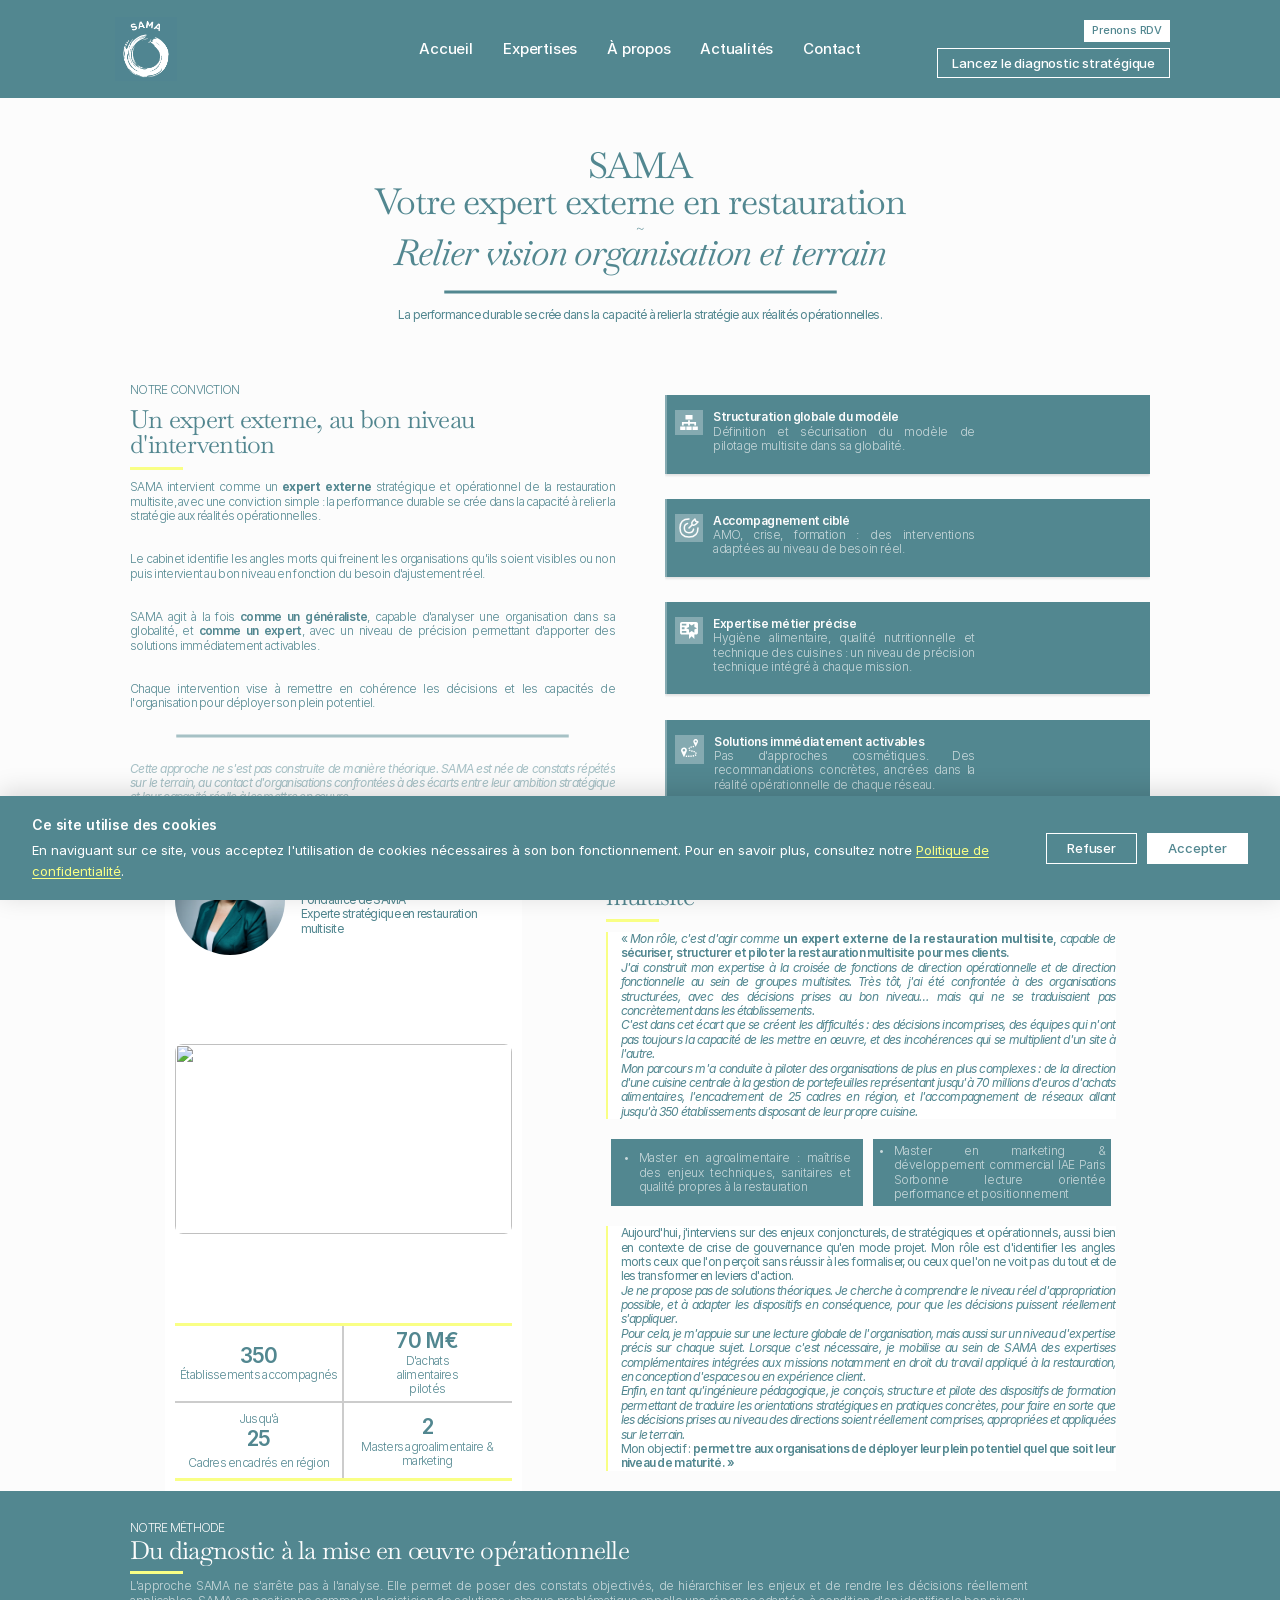
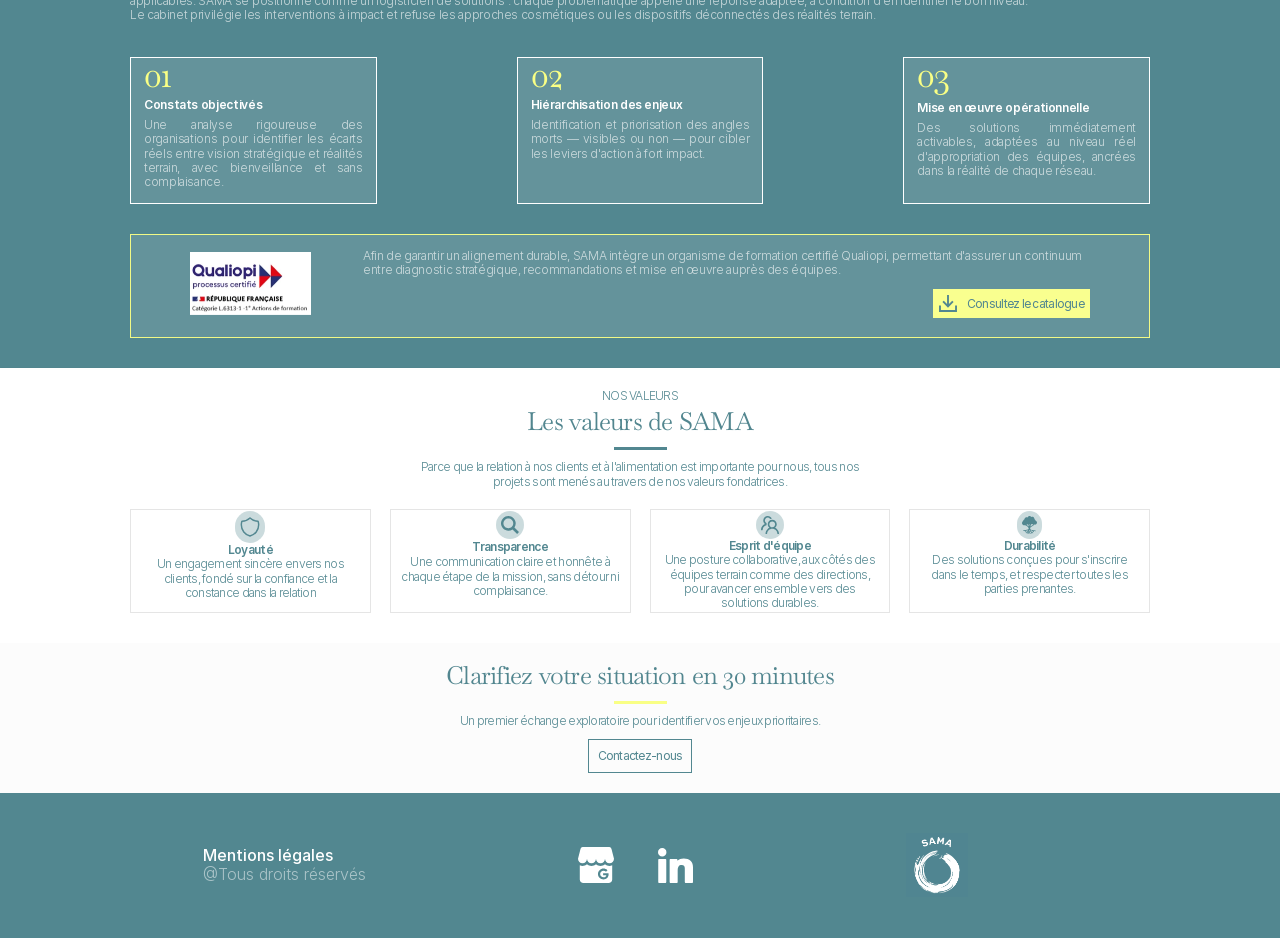
==== commit 5f210f3e: "Mise a jour finale du site" ====
--- a/a-propos.html
+++ b/a-propos.html
@@ -133,7 +133,7 @@
     
     <!-- End of bodyStart -->
 	
-	<div id="main" data-framer-hydrate-v2="{&quot;routeId&quot;:&quot;pUKESOrT7&quot;,&quot;localeId&quot;:&quot;default&quot;,&quot;breakpoints&quot;:[{&quot;hash&quot;:&quot;dsovbg&quot;,&quot;mediaQuery&quot;:&quot;(min-width: 1200px)&quot;},{&quot;hash&quot;:&quot;gwc0u3&quot;,&quot;mediaQuery&quot;:&quot;(min-width: 810px) and (max-width: 1199.98px)&quot;},{&quot;hash&quot;:&quot;1vvqmuw&quot;,&quot;mediaQuery&quot;:&quot;(max-width: 809.98px)&quot;}]}" data-framer-ssr-released-at="2026-07-03T11:31:48.672Z" data-framer-page-optimized-at="2026-07-03T16:57:07.255Z" data-framer-generated-page><!--$--><style data-framer-html-style>html body { background: rgb(252, 252, 252); }</style><div data-framer-root class="framer-G2naP framer-zfAWR framer-0DLp1 framer-fS0zy framer-wUJOD framer-rbhcG framer-dsovbg" style="min-height:100vh;width:auto"><div class="ssr-variant hidden-1vvqmuw"><div class="framer-1xgdijm-container" style="position:sticky;top:0;z-index:10"><div class="ssr-variant hidden-gwc0u3"><nav class="framer-4rd9p framer-1i8c5xf framer-v-1i8c5xf" data-framer-name="Desktop" style="background-color:rgb(82, 135, 144);width:100%"><!--$--><a class="framer-1hpihi8 framer-onapal" data-framer-name="HOME" href="index.html"><div class="framer-v6d7ag" data-framer-name="Logo rond contraste-png"><div style="position:absolute;border-radius:inherit;corner-shape:inherit;top:0;right:0;bottom:0;left:0" data-framer-background-image-wrapper="true"><img decoding="async" width="3846" height="4000" sizes="(min-width: 1200px) 62px, (min-width: 810px) and (max-width: 1199.98px) 62px, (max-width: 809.98px) 62px" srcset="images/c1pxmjloq7mo4esdsvtxap2vho.jpg?scale-down-to=1024&amp;width=3846&amp;height=4000 984w,images/c1pxmjloq7mo4esdsvtxap2vho.jpg?scale-down-to=2048&amp;width=3846&amp;height=4000 1969w,images/c1pxmjloq7mo4esdsvtxap2vho.jpg?width=3846&amp;height=4000 3846w" src="images/c1pxmjloq7mo4esdsvtxap2vho.jpg?width=3846&amp;height=4000" alt style="display:block;width:100%;height:100%;border-radius:inherit;corner-shape:inherit;object-position:center;object-fit:cover"></div></div></a><!--/$--><div class="framer-2s7lb8"><div class="framer-1c39qvt" data-framer-name="Links"><div class="framer-yyglb4-container"><!--$--><a class="framer-z3usm framer-c98gag framer-v-c98gag framer-fauu0l" data-framer-name="Variant 1" href="index.html"><div class="framer-1yey7dt" data-framer-component-type="RichTextContainer" style="--extracted-r6o4lv:rgb(255, 255, 255);--framer-paragraph-spacing:0px;transform:none"><p dir="auto" class="framer-text" style="--font-selector:SW50ZXItTWVkaXVt;--framer-font-size:15px;--framer-font-weight:500;--framer-letter-spacing:-0.2px;--framer-line-height:2em;--framer-text-alignment:center;--framer-text-color:var(--extracted-r6o4lv, rgb(255, 255, 255))">Accueil</p></div></a><!--/$--></div><div class="framer-1tn3vn1-container"><div class="framer-ffMAo framer-MhD8P framer-aneym1 framer-v-aneym1" data-framer-name="Variant 1"><div class="framer-qxieez" data-framer-component-type="RichTextContainer" style="--extracted-r6o4lv:rgb(255, 255, 255);--framer-paragraph-spacing:0px;transform:none"><p dir="auto" class="framer-text" style="--font-selector:SW50ZXItTWVkaXVt;--framer-font-size:15px;--framer-font-weight:500;--framer-letter-spacing:-0.2px;--framer-line-height:2em;--framer-text-alignment:center;--framer-text-color:var(--extracted-r6o4lv, rgb(255, 255, 255))"><!--$--><a class="framer-text framer-styles-preset-140lubk" data-styles-preset="IJ_cmGIA1" href="expertises.html">Expertises</a><!--/$--></p></div></div></div><div class="framer-10zhfyf-container"><div class="framer-eNnE0 framer-MhD8P framer-iot532 framer-v-iot532" data-framer-name="Variant 1"><div class="framer-1s5e4hd" data-framer-component-type="RichTextContainer" style="--extracted-r6o4lv:rgb(255, 255, 255);--framer-paragraph-spacing:0px;transform:none"><p dir="auto" class="framer-text" style="--font-selector:SW50ZXItTWVkaXVt;--framer-font-size:15px;--framer-font-weight:500;--framer-letter-spacing:-0.2px;--framer-line-height:2em;--framer-text-alignment:center;--framer-text-color:var(--extracted-r6o4lv, rgb(255, 255, 255))"><!--$--><a class="framer-text framer-styles-preset-140lubk" data-styles-preset="IJ_cmGIA1" href="a-propos.html" data-framer-page-link-current="true">À propos</a><!--/$--></p></div></div></div><div class="framer-1qqwv8i-container"><div class="framer-G2MDz framer-MhD8P framer-7xii5l framer-v-7xii5l" data-framer-name="Variant 1"><div class="framer-1ellilx" data-framer-component-type="RichTextContainer" style="--extracted-r6o4lv:rgb(255, 255, 255);--framer-paragraph-spacing:0px;transform:none"><p dir="auto" class="framer-text" style="--font-selector:SW50ZXItTWVkaXVt;--framer-font-size:15px;--framer-font-weight:500;--framer-letter-spacing:-0.2px;--framer-line-height:2em;--framer-text-alignment:center;--framer-text-color:var(--extracted-r6o4lv, rgb(255, 255, 255))"><!--$--><a class="framer-text framer-styles-preset-140lubk" data-styles-preset="IJ_cmGIA1" href="actualites.html">Actualités</a><!--/$--></p></div></div></div><div class="framer-hhmsad-container"><div class="framer-AtA59 framer-MhD8P framer-5osebc framer-v-5osebc" data-framer-name="Variant 1"><div class="framer-1j63g6w" data-framer-component-type="RichTextContainer" style="--extracted-r6o4lv:rgb(255, 255, 255);--framer-paragraph-spacing:0px;transform:none"><p dir="auto" class="framer-text" style="--font-selector:SW50ZXItTWVkaXVt;--framer-font-size:15px;--framer-font-weight:500;--framer-letter-spacing:-0.2px;--framer-line-height:2em;--framer-text-alignment:center;--framer-text-color:var(--extracted-r6o4lv, rgb(255, 255, 255))"><!--$--><a class="framer-text framer-styles-preset-140lubk" data-styles-preset="IJ_cmGIA1" href="contact.html">Contact</a><!--/$--></p></div></div></div></div></div><div class="framer-1ojj96s" data-framer-name="Links"><div class="framer-n600ze-container"><!--$--><a class="framer-MrT2j framer-tuldqt framer-v-tuldqt framer-1naqoi2" data-border="true" data-framer-name="Variant 1" href="https://calendly.com/amelie-samoggia/30min?month=2026-07" target="_blank" rel="noopener" style="--border-bottom-width:1px;--border-color:rgb(255, 255, 255);--border-left-width:1px;--border-right-width:1px;--border-style:solid;--border-top-width:1px;background-color:rgb(255, 255, 255)"><div class="framer-azeeow" data-framer-component-type="RichTextContainer" style="--extracted-r6o4lv:rgb(82, 135, 144);--framer-paragraph-spacing:0px;transform:none"><p dir="auto" class="framer-text" style="--font-selector:SW50ZXItTWVkaXVt;--framer-font-size:14px;--framer-font-weight:500;--framer-letter-spacing:-0.2px;--framer-line-height:2em;--framer-text-alignment:center;--framer-text-color:var(--extracted-r6o4lv, rgb(82, 135, 144));white-space:nowrap">Prenons RDV</p></div></a><!--/$--></div><div class="framer-n600ze-container"><!--$--><a class="framer-MrT2j framer-tuldqt framer-v-tuldqt framer-1naqoi2" data-border="true" data-framer-name="Variant 2" href="https://docs.google.com/forms/d/e/1FAIpQLSenRwVRrmekxpn0fql8Zddi9skI3kiBDGgTHn3rIzZu4GEfsA/viewform" target="_blank" rel="noopener" style="--border-bottom-width:1px;--border-color:rgb(255, 255, 255);--border-left-width:1px;--border-right-width:1px;--border-style:solid;--border-top-width:1px;background-color:rgba(0,0,0,0)"><div class="framer-azeeow" data-framer-component-type="RichTextContainer" style="--extracted-r6o4lv:rgb(255, 255, 255);--framer-paragraph-spacing:0px;transform:none"><p dir="auto" class="framer-text" style="--font-selector:SW50ZXItTWVkaXVt;--framer-font-size:13px;--framer-font-weight:500;--framer-letter-spacing:-0.2px;--framer-line-height:2em;--framer-text-alignment:center;--framer-text-color:var(--extracted-r6o4lv, rgb(255, 255, 255));white-space:nowrap">Lancez le diagnostic stratégique</p></div></a><!--/$--></div></div><div class="framer-1fe0dt4" data-framer-name="Bottom Line" style="background-color:rgba(0, 0, 0, 0)"></div></nav></div><div class="ssr-variant hidden-dsovbg"><nav class="framer-4rd9p framer-1i8c5xf framer-v-18e86b9" data-framer-name="Tablet" style="background-color:rgb(82, 135, 144);width:100%"><!--$--><a class="framer-1hpihi8 framer-onapal" data-framer-name="HOME" href="index.html"><div class="framer-v6d7ag" data-framer-name="Logo rond contraste-png"><div style="position:absolute;border-radius:inherit;corner-shape:inherit;top:0;right:0;bottom:0;left:0" data-framer-background-image-wrapper="true"><img decoding="async" width="3846" height="4000" sizes="(min-width: 1200px) 62px, (min-width: 810px) and (max-width: 1199.98px) 62px, (max-width: 809.98px) 62px" srcset="images/c1pxmjloq7mo4esdsvtxap2vho.jpg?scale-down-to=1024&amp;width=3846&amp;height=4000 984w,images/c1pxmjloq7mo4esdsvtxap2vho.jpg?scale-down-to=2048&amp;width=3846&amp;height=4000 1969w,images/c1pxmjloq7mo4esdsvtxap2vho.jpg?width=3846&amp;height=4000 3846w" src="images/c1pxmjloq7mo4esdsvtxap2vho.jpg?width=3846&amp;height=4000" alt style="display:block;width:100%;height:100%;border-radius:inherit;corner-shape:inherit;object-position:center;object-fit:cover"></div></div></a><!--/$--><div class="framer-2s7lb8"><div class="framer-1c39qvt" data-framer-name="Links"><div class="framer-yyglb4-container"><!--$--><a class="framer-z3usm framer-c98gag framer-v-c98gag framer-fauu0l" data-framer-name="Variant 1" href="index.html"><div class="framer-1yey7dt" data-framer-component-type="RichTextContainer" style="--extracted-r6o4lv:rgb(255, 255, 255);--framer-paragraph-spacing:0px;transform:none"><p dir="auto" class="framer-text" style="--font-selector:SW50ZXItTWVkaXVt;--framer-font-size:15px;--framer-font-weight:500;--framer-letter-spacing:-0.2px;--framer-line-height:2em;--framer-text-alignment:center;--framer-text-color:var(--extracted-r6o4lv, rgb(255, 255, 255))">Accueil</p></div></a><!--/$--></div><div class="framer-1tn3vn1-container"><div class="framer-ffMAo framer-MhD8P framer-aneym1 framer-v-aneym1" data-framer-name="Variant 1"><div class="framer-qxieez" data-framer-component-type="RichTextContainer" style="--extracted-r6o4lv:rgb(255, 255, 255);--framer-paragraph-spacing:0px;transform:none"><p dir="auto" class="framer-text" style="--font-selector:SW50ZXItTWVkaXVt;--framer-font-size:15px;--framer-font-weight:500;--framer-letter-spacing:-0.2px;--framer-line-height:2em;--framer-text-alignment:center;--framer-text-color:var(--extracted-r6o4lv, rgb(255, 255, 255))"><!--$--><a class="framer-text framer-styles-preset-140lubk" data-styles-preset="IJ_cmGIA1" href="expertises.html">Expertises</a><!--/$--></p></div></div></div><div class="framer-10zhfyf-container"><div class="framer-eNnE0 framer-MhD8P framer-iot532 framer-v-iot532" data-framer-name="Variant 1"><div class="framer-1s5e4hd" data-framer-component-type="RichTextContainer" style="--extracted-r6o4lv:rgb(255, 255, 255);--framer-paragraph-spacing:0px;transform:none"><p dir="auto" class="framer-text" style="--font-selector:SW50ZXItTWVkaXVt;--framer-font-size:15px;--framer-font-weight:500;--framer-letter-spacing:-0.2px;--framer-line-height:2em;--framer-text-alignment:center;--framer-text-color:var(--extracted-r6o4lv, rgb(255, 255, 255))"><!--$--><a class="framer-text framer-styles-preset-140lubk" data-styles-preset="IJ_cmGIA1" href="a-propos.html" data-framer-page-link-current="true">À propos</a><!--/$--></p></div></div></div><div class="framer-1qqwv8i-container"><div class="framer-G2MDz framer-MhD8P framer-7xii5l framer-v-7xii5l" data-framer-name="Variant 1"><div class="framer-1ellilx" data-framer-component-type="RichTextContainer" style="--extracted-r6o4lv:rgb(255, 255, 255);--framer-paragraph-spacing:0px;transform:none"><p dir="auto" class="framer-text" style="--font-selector:SW50ZXItTWVkaXVt;--framer-font-size:15px;--framer-font-weight:500;--framer-letter-spacing:-0.2px;--framer-line-height:2em;--framer-text-alignment:center;--framer-text-color:var(--extracted-r6o4lv, rgb(255, 255, 255))"><!--$--><a class="framer-text framer-styles-preset-140lubk" data-styles-preset="IJ_cmGIA1" href="actualites.html">Actualités</a><!--/$--></p></div></div></div><div class="framer-hhmsad-container"><div class="framer-AtA59 framer-MhD8P framer-5osebc framer-v-5osebc" data-framer-name="Variant 1"><div class="framer-1j63g6w" data-framer-component-type="RichTextContainer" style="--extracted-r6o4lv:rgb(255, 255, 255);--framer-paragraph-spacing:0px;transform:none"><p dir="auto" class="framer-text" style="--font-selector:SW50ZXItTWVkaXVt;--framer-font-size:15px;--framer-font-weight:500;--framer-letter-spacing:-0.2px;--framer-line-height:2em;--framer-text-alignment:center;--framer-text-color:var(--extracted-r6o4lv, rgb(255, 255, 255))"><!--$--><a class="framer-text framer-styles-preset-140lubk" data-styles-preset="IJ_cmGIA1" href="contact.html">Contact</a><!--/$--></p></div></div></div></div></div><div class="framer-1fe0dt4" data-framer-name="Bottom Line" style="background-color:rgba(0, 0, 0, 0)"></div></nav></div></div></div><div class="ssr-variant hidden-gwc0u3 hidden-dsovbg"><div class="framer-1xgdijm-container" style="position:sticky;top:0;z-index:10"><nav class="framer-4rd9p framer-1i8c5xf framer-v-1qenmpl" data-framer-name="Phone" style="background-color:rgb(82, 135, 144);width:100%"><!--$--><a class="framer-1hpihi8 framer-onapal" data-framer-name="HOME" href="index.html"><div class="framer-v6d7ag" data-framer-name="Logo rond contraste-png"><div style="position:absolute;border-radius:inherit;corner-shape:inherit;top:0;right:0;bottom:0;left:0" data-framer-background-image-wrapper="true"><img decoding="async" width="3846" height="4000" sizes="(min-width: 1200px) 62px, (min-width: 810px) and (max-width: 1199.98px) 62px, (max-width: 809.98px) 62px" srcset="images/c1pxmjloq7mo4esdsvtxap2vho.jpg?scale-down-to=1024&amp;width=3846&amp;height=4000 984w,images/c1pxmjloq7mo4esdsvtxap2vho.jpg?scale-down-to=2048&amp;width=3846&amp;height=4000 1969w,images/c1pxmjloq7mo4esdsvtxap2vho.jpg?width=3846&amp;height=4000 3846w" src="images/c1pxmjloq7mo4esdsvtxap2vho.jpg?width=3846&amp;height=4000" alt style="display:block;width:100%;height:100%;border-radius:inherit;corner-shape:inherit;object-position:center;object-fit:cover"></div></div></a><!--/$--><div class="framer-2s7lb8"><div class="framer-1c39qvt" data-framer-name="Links"><div class="framer-1tn3vn1-container"><div class="framer-ffMAo framer-MhD8P framer-aneym1 framer-v-aneym1" data-framer-name="Variant 1"><div class="framer-qxieez" data-framer-component-type="RichTextContainer" style="--extracted-r6o4lv:rgb(255, 255, 255);--framer-paragraph-spacing:0px;transform:none"><p dir="auto" class="framer-text" style="--font-selector:SW50ZXItTWVkaXVt;--framer-font-size:15px;--framer-font-weight:500;--framer-letter-spacing:-0.2px;--framer-line-height:2em;--framer-text-alignment:center;--framer-text-color:var(--extracted-r6o4lv, rgb(255, 255, 255))"><!--$--><a class="framer-text framer-styles-preset-140lubk" data-styles-preset="IJ_cmGIA1" href="expertises.html">Expertises</a><!--/$--></p></div></div></div><div class="framer-10zhfyf-container"><div class="framer-eNnE0 framer-MhD8P framer-iot532 framer-v-iot532" data-framer-name="Variant 1"><div class="framer-1s5e4hd" data-framer-component-type="RichTextContainer" style="--extracted-r6o4lv:rgb(255, 255, 255);--framer-paragraph-spacing:0px;transform:none"><p dir="auto" class="framer-text" style="--font-selector:SW50ZXItTWVkaXVt;--framer-font-size:15px;--framer-font-weight:500;--framer-letter-spacing:-0.2px;--framer-line-height:2em;--framer-text-alignment:center;--framer-text-color:var(--extracted-r6o4lv, rgb(255, 255, 255))"><!--$--><a class="framer-text framer-styles-preset-140lubk" data-styles-preset="IJ_cmGIA1" href="a-propos.html" data-framer-page-link-current="true">À propos</a><!--/$--></p></div></div></div><div class="framer-1qqwv8i-container"><div class="framer-G2MDz framer-MhD8P framer-7xii5l framer-v-7xii5l" data-framer-name="Variant 1"><div class="framer-1ellilx" data-framer-component-type="RichTextContainer" style="--extracted-r6o4lv:rgb(255, 255, 255);--framer-paragraph-spacing:0px;transform:none"><p dir="auto" class="framer-text" style="--font-selector:SW50ZXItTWVkaXVt;--framer-font-size:15px;--framer-font-weight:500;--framer-letter-spacing:-0.2px;--framer-line-height:2em;--framer-text-alignment:center;--framer-text-color:var(--extracted-r6o4lv, rgb(255, 255, 255))"><!--$--><a class="framer-text framer-styles-preset-140lubk" data-styles-preset="IJ_cmGIA1" href="actualites.html">Actualités</a><!--/$--></p></div></div></div><div class="framer-hhmsad-container"><div class="framer-AtA59 framer-MhD8P framer-5osebc framer-v-5osebc" data-framer-name="Variant 1"><div class="framer-1j63g6w" data-framer-component-type="RichTextContainer" style="--extracted-r6o4lv:rgb(255, 255, 255);--framer-paragraph-spacing:0px;transform:none"><p dir="auto" class="framer-text" style="--font-selector:SW50ZXItTWVkaXVt;--framer-font-size:15px;--framer-font-weight:500;--framer-letter-spacing:-0.2px;--framer-line-height:2em;--framer-text-alignment:center;--framer-text-color:var(--extracted-r6o4lv, rgb(255, 255, 255))"><!--$--><a class="framer-text framer-styles-preset-140lubk" data-styles-preset="IJ_cmGIA1" href="contact.html">Contact</a><!--/$--></p></div></div></div></div></div><div class="framer-1fe0dt4" data-framer-name="Bottom Line" style="background-color:rgba(0, 0, 0, 0)"></div></nav></div></div><div class="framer-kzvfxm"><div class="framer-axc00n"><div class="framer-6uyrn8"><div class="framer-1pfmv3l" data-framer-component-type="RichTextContainer" style="transform:none"><h1 dir="auto" style="--font-selector:Q1VTVE9NVjI7QmFza2VydnZpbGxlIFZhcmlhYmxlIFJlZ3VsYXJWRj1JbmRuYUhRaUlEUXdNQT09;--framer-font-family:&quot;Baskervville Variable Regular&quot;, &quot;Baskervville Variable Regular Placeholder&quot;, sans-serif;--framer-font-size:13px;--framer-font-variation-axes:&quot;wght&quot; 400;--framer-letter-spacing:-0.03em;--framer-line-height:1em;--framer-text-alignment:center;--framer-text-color:rgb(82, 135, 144)" class="framer-text"><span style="--framer-font-size:36px" class="framer-text">SAMA</span><span style="--framer-font-size:36px" class="framer-text"><br class="framer-text"></span><span style="--framer-font-size:36px" class="framer-text">Votre expert externe en restauration</span><br class="framer-text"><span style="--framer-font-size:15px" class="framer-text">~</span><br class="framer-text"><span style="--font-selector:Q1VTVE9NVjI7QmFza2VydnZpbGxlIFZhcmlhYmxlIEl0YWxpY1ZGPUluZG5hSFFpSURRd01BPT0=;--framer-font-family:&quot;Baskervville Variable Italic&quot;, &quot;Baskervville Variable Italic Placeholder&quot;, sans-serif;--framer-font-size:36px;--framer-font-style:italic" class="framer-text">Relier vision organisation et terrain</span></h1></div></div></div><div class="framer-1bahrjt"><div data-framer-component-type="SVG" parentsize="0" _constraints="[object Object]" rotation="0" shadows class="framer-r33xis" aria-hidden="true" style="image-rendering:pixelated;flex-shrink:0"><div class="svgContainer" style="width:100%;height:100%;aspect-ratio:inherit"><svg style="width:100%;height:100%;overflow: visible;"><use href="#svg-1997837911_226"/></svg></div></div></div><div class="framer-14m7k5d"><div class="framer-3o6exo" data-framer-component-type="RichTextContainer" style="transform:none"><p dir="auto" style="--font-selector:SW50ZXItTGlnaHQ=;--framer-font-size:12px;--framer-font-weight:300;--framer-letter-spacing:-0.06em;--framer-text-alignment:center;--framer-text-color:rgb(82, 135, 144)" class="framer-text"><strong class="framer-text">La performance durable se crée dans la capacité à relier la stratégie aux réalités opérationnelles.</strong></p></div></div></div><div class="framer-1g6me9c"><div class="framer-6czeay"><div class="framer-1phkae1"><div class="framer-1o657qf" data-framer-component-type="RichTextContainer" style="transform:none"><p dir="auto" style="--font-selector:SW50ZXItTGlnaHQ=;--framer-font-size:12px;--framer-font-weight:300;--framer-letter-spacing:-0.06em;--framer-text-alignment:left;--framer-text-color:rgb(82, 135, 144)" class="framer-text">NOTRE CONVICTION</p></div><div class="framer-14c6xs9"><div class="framer-xzvk8a" data-framer-component-type="RichTextContainer" style="transform:none"><h2 class="framer-text framer-styles-preset-1idmcba" data-styles-preset="OpBETRWAL" dir="auto" style="--framer-text-alignment:left">Un expert externe, au bon niveau d'intervention</h2></div></div><div class="framer-1e3br69"><div class="framer-d18ypl"></div></div><div class="framer-14sptmq"><div class="framer-1n7dzgs" data-framer-component-type="RichTextContainer" style="transform:none"><p dir="auto" style="--font-selector:SW50ZXItTGlnaHQ=;--framer-font-size:12px;--framer-font-weight:300;--framer-letter-spacing:-0.06em;--framer-text-alignment:justify;--framer-text-color:rgb(82, 135, 144)" class="framer-text">SAMA intervient comme un <span style="--font-selector:SW50ZXI=;--framer-font-weight:400" class="framer-text"><strong class="framer-text">expert externe</strong></span> stratégique et opérationnel de la restauration multisite, avec une conviction simple : la performance durable se crée dans la capacité à relier la stratégie aux réalités opérationnelles.</p><p dir="auto" style="--font-selector:SW50ZXItTGlnaHQ=;--framer-font-size:12px;--framer-font-weight:300;--framer-letter-spacing:-0.06em;--framer-text-alignment:justify;--framer-text-color:rgb(82, 135, 144)" class="framer-text"><br class="framer-text trailing-break"></p><p dir="auto" style="--font-selector:SW50ZXItTGlnaHQ=;--framer-font-size:12px;--framer-font-weight:300;--framer-letter-spacing:-0.06em;--framer-text-alignment:justify;--framer-text-color:rgb(82, 135, 144)" class="framer-text"><br class="framer-text trailing-break"></p><p dir="auto" style="--font-selector:SW50ZXItTGlnaHQ=;--framer-font-size:12px;--framer-font-weight:300;--framer-letter-spacing:-0.06em;--framer-text-alignment:justify;--framer-text-color:rgb(82, 135, 144)" class="framer-text">Le cabinet identifie les angles morts qui freinent les organisations qu'ils soient visibles ou non puis intervient au bon niveau en fonction du besoin d'ajustement réel.</p><p dir="auto" style="--font-selector:SW50ZXItTGlnaHQ=;--framer-font-size:12px;--framer-font-weight:300;--framer-letter-spacing:-0.06em;--framer-text-alignment:justify;--framer-text-color:rgb(82, 135, 144)" class="framer-text"><br class="framer-text trailing-break"></p><p dir="auto" style="--font-selector:SW50ZXItTGlnaHQ=;--framer-font-size:12px;--framer-font-weight:300;--framer-letter-spacing:-0.06em;--framer-text-alignment:justify;--framer-text-color:rgb(82, 135, 144)" class="framer-text"><br class="framer-text trailing-break"></p><p dir="auto" style="--font-selector:SW50ZXItTGlnaHQ=;--framer-font-size:12px;--framer-font-weight:300;--framer-letter-spacing:-0.06em;--framer-text-alignment:justify;--framer-text-color:rgb(82, 135, 144)" class="framer-text">SAMA agit à la fois <span style="--font-selector:SW50ZXItU2VtaUJvbGQ=;--framer-font-weight:600" class="framer-text">comme un généraliste</span>, capable d'analyser une organisation dans sa globalité, et<span style="--font-selector:SW50ZXItU2VtaUJvbGQ=;--framer-font-weight:600" class="framer-text"> comme un expert</span>, avec un niveau de précision permettant d'apporter des solutions immédiatement activables.</p><p dir="auto" style="--font-selector:SW50ZXItTGlnaHQ=;--framer-font-size:12px;--framer-font-weight:300;--framer-letter-spacing:-0.06em;--framer-text-alignment:justify;--framer-text-color:rgb(82, 135, 144)" class="framer-text"><br class="framer-text trailing-break"></p><p dir="auto" style="--font-selector:SW50ZXItTGlnaHQ=;--framer-font-size:12px;--framer-font-weight:300;--framer-letter-spacing:-0.06em;--framer-text-alignment:justify;--framer-text-color:rgb(82, 135, 144)" class="framer-text"><br class="framer-text trailing-break"></p><p dir="auto" style="--font-selector:SW50ZXItTGlnaHQ=;--framer-font-size:12px;--framer-font-weight:300;--framer-letter-spacing:-0.06em;--framer-text-alignment:justify;--framer-text-color:rgb(82, 135, 144)" class="framer-text">Chaque intervention vise à remettre en cohérence les décisions et les capacités de l'organisation pour déployer son plein potentiel.</p></div></div></div><div class="framer-15k0s4v"><div data-framer-component-type="SVG" parentsize="0" _constraints="[object Object]" rotation="0" shadows class="framer-1kzy9g8" aria-hidden="true" style="image-rendering:pixelated;flex-shrink:0"><div class="svgContainer" style="width:100%;height:100%;aspect-ratio:inherit"><svg style="width:100%;height:100%;overflow: visible;"><use href="#svg-1997837911_226"/></svg></div></div></div><div class="framer-oyniba"><div class="ssr-variant hidden-1vvqmuw"><div class="framer-19jwxpt" data-framer-component-type="RichTextContainer" style="transform:none"><p dir="auto" style="--font-selector:SW50ZXItSXRhbGlj;--framer-font-size:12px;--framer-font-style:italic;--framer-letter-spacing:-0.06em;--framer-text-alignment:justify;--framer-text-color:rgba(81, 134, 143, 0.5)" class="framer-text">Cette approche ne s'est pas construite de manière théorique. SAMA est née de constats répétés sur le terrain, au contact d'organisations confrontées à des écarts entre leur ambition stratégique et leur capacité réelle à les mettre en œuvre.</p></div></div><div class="ssr-variant hidden-gwc0u3 hidden-dsovbg"><div class="framer-19jwxpt" data-framer-component-type="RichTextContainer" style="transform:none"><p dir="auto" style="--font-selector:SW50ZXItSXRhbGlj;--framer-font-size:12px;--framer-font-style:italic;--framer-letter-spacing:-0.06em;--framer-text-alignment:justify;--framer-text-color:rgba(81, 134, 143, 0.5)" class="framer-text">Cette approche ne s’est pas construite de manière théorique. SAMA est née de constats répétés sur le terrain, au contact d’organisations confrontées à des écarts entre leur ambition stratégique et leur capacité réelle à les mettre en œuvre.</p></div></div></div></div><div class="framer-nyj4kw"><div class="framer-dpuglv" data-border="true"><div class="framer-1c60ys8"><div class="framer-a7uo3q"><div class="framer-jx44t1"><div class="framer-1yfwcsh"><div data-framer-component-type="SVG" parentsize="0" _constraints="[object Object]" rotation="0" shadows class="framer-10qvm6d" aria-hidden="true" style="image-rendering:pixelated;flex-shrink:0;background-size:100% 100%;background-image:url('data:image/svg+xml,<svg xmlns=%22http://www.w3.org/2000/svg%22 xmlns:xlink=%22http://www.w3.org/1999/xlink%22 viewBox=%220 0 17.455 14.836%22 overflow=%22visible%22><path d=%22M 5.236 4.364 L 12.218 4.364 L 12.218 0 L 5.236 0 Z M 0 14.836 L 5.236 14.836 L 5.236 11.345 L 0 11.345 Z M 12.218 14.836 L 17.455 14.836 L 17.455 11.345 L 12.218 11.345 Z M 6.109 14.836 L 11.345 14.836 L 11.345 11.345 L 6.109 11.345 Z M 7.855 5.236 L 7.855 6.982 L 1.745 6.982 L 1.745 10.473 L 3.491 10.473 L 3.491 8.726 L 7.855 8.726 L 7.855 10.473 L 9.6 10.473 L 9.6 8.726 L 13.964 8.726 L 13.964 10.473 L 15.709 10.473 L 15.709 6.982 L 9.6 6.982 L 9.6 5.236 Z%22 fill=%22rgb(255, 255, 255)%22></path></svg>')"></div></div></div><div class="framer-txynwb"><div class="framer-10k5ekv" data-framer-component-type="RichTextContainer" style="transform:none"><h3 dir="auto" style="--font-selector:SW50ZXItU2VtaUJvbGQ=;--framer-font-size:12px;--framer-font-weight:600;--framer-letter-spacing:-0.03em;--framer-text-alignment:left;--framer-text-color:rgb(252, 252, 252)" class="framer-text">Structuration globale du modèle</h3></div><div class="framer-pst52l" data-framer-component-type="RichTextContainer" style="transform:none"><p class="framer-text framer-styles-preset-1an0lkt" data-styles-preset="N5KC2MeGt" dir="auto" style="--framer-text-alignment:justify">Définition et sécurisation du modèle de pilotage multisite dans sa globalité.</p></div></div></div></div></div><div class="framer-lexeg8" data-border="true"><div class="framer-1608mwk"><div class="framer-nzeyfg"><div class="framer-j75ln3"><div class="framer-uoopl4"><div data-framer-component-type="SVG" parentsize="0" _constraints="[object Object]" rotation="0" shadows class="framer-1ojml6a" aria-hidden="true" style="image-rendering:pixelated;flex-shrink:0"><div class="svgContainer" style="width:100%;height:100%;aspect-ratio:inherit"><svg style="width:100%;height:100%;overflow: visible;"><use href="#svg-1105239193_900"/></svg></div></div></div></div><div class="framer-1rf6q2z"><div class="framer-wz4ywx" data-framer-component-type="RichTextContainer" style="transform:none"><h3 dir="auto" style="--font-selector:SW50ZXItU2VtaUJvbGQ=;--framer-font-size:12px;--framer-font-weight:600;--framer-letter-spacing:-0.03em;--framer-text-alignment:left;--framer-text-color:rgb(252, 252, 252)" class="framer-text">Accompagnement ciblé</h3></div><div class="framer-1e2gf03" data-framer-component-type="RichTextContainer" style="transform:none"><p class="framer-text framer-styles-preset-1an0lkt" data-styles-preset="N5KC2MeGt" dir="auto" style="--framer-text-alignment:justify">AMO, crise, formation : des interventions adaptées au niveau de besoin réel.</p></div></div></div></div></div><div class="framer-18ttobr" data-border="true"><div class="framer-1ywm5ge"><div class="framer-dblhln"><div class="framer-1s10slp"><div class="framer-1bszztv"><div data-framer-component-type="SVG" parentsize="0" _constraints="[object Object]" rotation="0" shadows class="framer-1016miu" aria-hidden="true" style="image-rendering:pixelated;flex-shrink:0;background-size:100% 100%;background-image:url('data:image/svg+xml,<svg xmlns=%22http://www.w3.org/2000/svg%22 xmlns:xlink=%22http://www.w3.org/1999/xlink%22 viewBox=%220 0 17.778 16.889%22 overflow=%22visible%22><path d=%22M 1.778 0 C 0.791 0 0 0.791 0 1.778 L 0 10.667 C 0 11.649 0.796 12.444 1.778 12.444 L 8.889 12.444 L 8.889 16.889 L 11.556 14.222 L 14.222 16.889 L 14.222 12.444 L 16 12.444 C 16.982 12.444 17.778 11.649 17.778 10.667 L 17.778 1.778 C 17.778 0.796 16.982 0 16 0 Z M 8.889 1.778 L 11.556 3.556 L 14.222 1.778 L 14.222 4.889 L 16.889 6.222 L 14.222 7.556 L 14.222 10.667 L 11.556 8.889 L 8.889 10.667 L 8.889 7.556 L 6.222 6.222 L 8.889 4.889 Z M 1.778 1.778 L 6.222 1.778 L 6.222 3.556 L 1.778 3.556 Z M 1.778 5.333 L 4.444 5.333 L 4.444 7.111 L 1.778 7.111 Z M 1.778 8.889 L 6.222 8.889 L 6.222 10.667 L 1.778 10.667 Z%22 fill=%22rgb(255, 255, 255)%22></path></svg>')"></div></div></div><div class="framer-estggi"><div class="framer-z47f58" data-framer-component-type="RichTextContainer" style="transform:none"><h3 dir="auto" style="--font-selector:SW50ZXItU2VtaUJvbGQ=;--framer-font-size:12px;--framer-font-weight:600;--framer-letter-spacing:-0.03em;--framer-text-alignment:left;--framer-text-color:rgb(252, 252, 252)" class="framer-text">Expertise métier précise</h3></div><div class="framer-1n5lyo2" data-framer-component-type="RichTextContainer" style="transform:none"><p class="framer-text framer-styles-preset-1an0lkt" data-styles-preset="N5KC2MeGt" dir="auto" style="--framer-text-alignment:justify">Hygiène alimentaire, qualité nutritionnelle et technique des cuisines : un niveau de précision technique intégré à chaque mission.</p></div></div></div></div></div><div class="framer-1ta9bdp" data-border="true"><div class="framer-r6fh83"><div class="framer-1c8z6z8"><div class="framer-1kas37b"><div class="framer-6mewr4"><div data-framer-component-type="SVG" parentsize="0" _constraints="[object Object]" rotation="0" shadows class="framer-1tj67t" aria-hidden="true" style="image-rendering:pixelated;flex-shrink:0;background-size:100% 100%;background-image:url('data:image/svg+xml,<svg xmlns=%22http://www.w3.org/2000/svg%22 xmlns:xlink=%22http://www.w3.org/1999/xlink%22 viewBox=%220 0 17.063 18%22 overflow=%22visible%22><path d=%22M 3.222 17.81 C 3.169 17.923 3.039 17.982 2.944 17.979 C 2.854 17.976 2.736 17.905 2.69 17.808 L 1.531 15.366 L 0.263 12.573 C -0.26 11.42 0.011 10.077 0.947 9.215 C 1.659 8.559 2.611 8.275 3.609 8.497 C 4.433 8.68 5.231 9.257 5.617 10.108 C 5.968 10.883 6.006 11.779 5.65 12.563 L 4.433 15.253 L 3.222 17.811 Z M 2.774 10.124 C 2.05 10.233 1.601 10.904 1.708 11.567 C 1.818 12.25 2.46 12.721 3.126 12.625 C 3.821 12.525 4.309 11.877 4.204 11.188 C 4.099 10.499 3.486 10.017 2.774 10.124 Z M 14.906 7.588 C 14.879 7.645 14.787 7.705 14.737 7.712 C 14.68 7.721 14.548 7.665 14.519 7.602 L 12.499 3.165 C 12.099 2.178 12.522 1.045 13.324 0.459 C 14.177 -0.163 15.337 -0.156 16.163 0.498 C 17.101 1.24 17.293 2.473 16.799 3.531 L 14.906 7.588 Z M 14.608 1.395 C 14.018 1.466 13.645 2.003 13.724 2.54 C 13.802 3.077 14.299 3.46 14.827 3.401 C 15.389 3.339 15.791 2.837 15.728 2.285 C 15.665 1.732 15.184 1.326 14.608 1.395 Z M 11.009 8.53 L 9.812 8.948 L 9.253 7.68 C 9.724 7.476 10.168 7.327 10.684 7.197 L 11.009 8.53 Z M 9.161 9.294 C 8.944 9.492 8.767 9.68 8.741 9.967 L 7.364 9.874 C 7.419 9.2 7.77 8.619 8.31 8.214 L 9.161 9.294 Z M 14.243 17.092 L 13.684 15.828 C 13.994 15.712 14.223 15.541 14.419 15.271 L 15.642 15.939 C 15.29 16.447 14.873 16.839 14.243 17.092 Z M 13.178 8.204 L 11.861 8.368 L 11.632 7.008 L 13.061 6.821 Z M 6.188 17.994 L 4.801 17.997 L 4.801 16.611 L 6.187 16.611 Z M 13.477 13.588 L 12.326 13.124 L 12.715 11.809 C 13.208 11.958 13.67 12.137 14.125 12.362 L 13.476 13.588 Z M 10.872 17.839 L 9.464 17.929 L 9.395 16.547 L 10.733 16.453 Z M 11.45 12.891 L 10.085 12.551 L 10.455 11.215 L 11.768 11.558 Z M 8.539 17.976 L 7.131 18 L 7.131 16.615 L 8.495 16.592 Z M 11.839 17.721 L 11.633 16.358 L 12.901 16.105 L 13.271 17.443 Z M 14.445 14.813 C 14.384 14.481 14.263 14.238 14.057 14.002 L 15.024 13.036 C 15.47 13.481 15.734 14.038 15.808 14.648 Z M 9.142 12.22 C 8.58 12.016 8.107 11.682 7.711 11.211 L 8.842 10.425 C 9.069 10.689 9.332 10.851 9.648 10.956 L 9.143 12.22 Z%22 fill=%22rgb(255, 255, 255)%22></path></svg>')"></div></div></div><div class="framer-1da30ke"><div class="framer-dli462" data-framer-component-type="RichTextContainer" style="transform:none"><h3 dir="auto" style="--font-selector:SW50ZXItU2VtaUJvbGQ=;--framer-font-size:12px;--framer-font-weight:600;--framer-letter-spacing:-0.03em;--framer-text-alignment:left;--framer-text-color:rgb(252, 252, 252)" class="framer-text">Solutions immédiatement activables</h3></div><div class="framer-2srd97" data-framer-component-type="RichTextContainer" style="transform:none"><p class="framer-text framer-styles-preset-1an0lkt" data-styles-preset="N5KC2MeGt" dir="auto" style="--framer-text-alignment:justify">Pas d'approches cosmétiques. Des recommandations concrètes, ancrées dans la réalité opérationnelle de chaque réseau.</p></div></div></div></div></div></div></div><div class="framer-1jtkd06"><div class="framer-94mx8h"><div class="sama-bio-row"><div class="ssr-variant"><div class="framer-1nlqdes hidden-1vvqmuw" data-framer-name=" K__8097-5"><div style="position:absolute;border-radius:inherit;corner-shape:inherit;top:0;right:0;bottom:0;left:0" data-framer-background-image-wrapper="true"><img decoding="async" width="2000" height="2000" src="images/x0i7kdpwqtbidtjit1i1tzfguk.jpg?scale-down-to=512&amp;width=2000&amp;height=2000" alt style="display:block;width:100%;height:100%;border-radius:inherit;corner-shape:inherit;object-position:center;object-fit:cover"></div></div></div><div class="framer-tywx5h"><div class="framer-1x8zrvl" data-framer-component-type="RichTextContainer" style="transform:none"><h2 class="framer-text framer-styles-preset-1idmcba" data-styles-preset="OpBETRWAL" dir="auto">Amélie Samoggia</h2></div><div class="framer-1kug13v" data-framer-component-type="RichTextContainer" style="transform:none"><p class="framer-text framer-styles-preset-1kp3r41" data-styles-preset="QXAp7HKTy" dir="auto" style="--framer-text-alignment:left">Fondatrice de SAMA<br class="framer-text">Experte stratégique en restauration multisite</p></div></div></div><div class="sama-founder-photo"><img decoding="async" loading="lazy" src="images/kkp7qkmu77yuy7jif0dtdhdacm.jpg?width=2000&amp;height=1400" alt="" class="sama-founder-photo-img"></div><div class="framer-d2oh7u"><div class="framer-1qzi04x" data-border="true"><div class="framer-7i70af"><div class="framer-1pwz47" data-border="true"><div class="framer-ys5vgc"><div class="framer-1mmlhog" data-framer-component-type="RichTextContainer" style="transform:none"><h3 dir="auto" style="--font-selector:SW50ZXItU2VtaUJvbGQ=;--framer-font-size:21px;--framer-font-weight:600;--framer-letter-spacing:-0.03em;--framer-text-alignment:center;--framer-text-color:rgb(82, 135, 144)" class="framer-text">350</h3></div></div><div class="framer-usi3y1" data-framer-component-type="RichTextContainer" style="transform:none"><p class="framer-text framer-styles-preset-e45izt" data-styles-preset="fupYUkFkb" dir="auto" style="--framer-text-alignment:center">Établissements accompagnés</p></div></div><div class="framer-f8p9c3" data-border="true"><div class="framer-1uoh8jp"><div class="framer-1k9xy8f" data-framer-component-type="RichTextContainer" style="transform:none"><h3 dir="auto" style="--font-selector:SW50ZXItU2VtaUJvbGQ=;--framer-font-size:21px;--framer-font-weight:600;--framer-letter-spacing:-0.03em;--framer-text-alignment:center;--framer-text-color:rgb(82, 135, 144)" class="framer-text">70 M€</h3></div></div><div class="framer-x7pp6a" data-framer-component-type="RichTextContainer" style="transform:none"><p class="framer-text framer-styles-preset-e45izt" data-styles-preset="fupYUkFkb" dir="auto">D'achats alimentaires pilotés</p></div></div></div><div class="framer-17uo08l"><div class="framer-185m9go" data-border="true"><div class="framer-117ldvo"><div class="framer-1leeoek" data-framer-component-type="RichTextContainer" style="transform:none"><p dir="auto" style="--font-selector:SW50ZXItTGlnaHQ=;--framer-font-size:12px;--framer-font-weight:300;--framer-letter-spacing:-0.06em;--framer-text-alignment:center;--framer-text-color:rgb(82, 135, 144)" class="framer-text">Jusqu'à</p></div><div class="framer-i4bk31"><div class="framer-12j6a9j" data-framer-component-type="RichTextContainer" style="transform:none"><h3 dir="auto" style="--font-selector:SW50ZXItU2VtaUJvbGQ=;--framer-font-size:21px;--framer-font-weight:600;--framer-letter-spacing:-0.03em;--framer-text-alignment:center;--framer-text-color:rgb(82, 135, 144)" class="framer-text">25</h3></div></div></div><div class="framer-18lt0y4" data-framer-component-type="RichTextContainer" style="transform:none"><p dir="auto" style="--font-selector:SW50ZXItTGlnaHQ=;--framer-font-size:12px;--framer-font-weight:300;--framer-letter-spacing:-0.06em;--framer-text-alignment:center;--framer-text-color:rgb(82, 135, 144)" class="framer-text">Cadres encadrés en région</p></div></div><div class="framer-159kfas" data-border="true"><div class="framer-16zoubn"><div class="framer-85v6r9" data-framer-component-type="RichTextContainer" style="transform:none"><h3 dir="auto" style="--font-selector:SW50ZXItU2VtaUJvbGQ=;--framer-font-size:21px;--framer-font-weight:600;--framer-letter-spacing:-0.03em;--framer-text-alignment:center;--framer-text-color:rgb(82, 135, 144)" class="framer-text">2</h3></div></div><div class="framer-1h0y55x" data-framer-component-type="RichTextContainer" style="transform:none"><p dir="auto" style="--font-selector:SW50ZXItTGlnaHQ=;--framer-font-size:12px;--framer-font-weight:300;--framer-letter-spacing:-0.06em;--framer-text-alignment:center;--framer-text-color:rgb(82, 135, 144)" class="framer-text">Masters agroalimentaire &amp; marketing</p></div></div></div></div></div></div><div class="framer-qu5ibv"><div class="framer-1r8k8ol" data-framer-component-type="RichTextContainer" style="transform:none"><p dir="auto" style="--font-selector:SW50ZXItTGlnaHQ=;--framer-font-size:12px;--framer-font-weight:300;--framer-letter-spacing:-0.06em;--framer-text-alignment:left;--framer-text-color:rgb(82, 135, 144)" class="framer-text">LE MOT DE LA FONDATRICE</p></div><div class="framer-1j8cjg2"><div class="framer-u69bka" data-framer-component-type="RichTextContainer" style="transform:none"><h2 class="framer-text framer-styles-preset-1idmcba" data-styles-preset="OpBETRWAL" dir="auto" style="--framer-text-alignment:left">Sécuriser, structurer et piloter la restauration multisite</h2></div></div><div class="framer-1w0cygx"><div class="framer-kphssy"></div></div><div class="framer-1oxwgbj" data-border="true"><div class="framer-1ssuzre" data-framer-component-type="RichTextContainer" style="transform:none"><p dir="auto" style="--font-selector:SW50ZXItU2VtaUJvbGQ=;--framer-font-size:12px;--framer-font-weight:600;--framer-letter-spacing:-0.06em;--framer-text-alignment:justify;--framer-text-color:rgb(82, 135, 144)" class="framer-text"><span style="--font-selector:SW50ZXI=;--framer-font-weight:400" class="framer-text">« </span><span style="--font-selector:SW50ZXItSXRhbGlj;--framer-font-style:italic;--framer-font-weight:400" class="framer-text">Mon rôle, c'est d'agir comme </span><span style="--font-selector:SW50ZXItQm9sZA==;--framer-font-weight:700" class="framer-text">un expert externe de la restauration multisite</span><span style="--font-selector:SW50ZXItTWVkaXVt;--framer-font-weight:500" class="framer-text">,</span><span style="--font-selector:SW50ZXItSXRhbGlj;--framer-font-style:italic;--framer-font-weight:400" class="framer-text"> capable de </span>sécuriser, structurer et piloter la restauration multisite pour mes clients.</p><p dir="auto" style="--font-selector:SW50ZXItSXRhbGlj;--framer-font-size:12px;--framer-font-style:italic;--framer-letter-spacing:-0.06em;--framer-text-alignment:justify;--framer-text-color:rgb(82, 135, 144)" class="framer-text">J'ai construit mon expertise à la croisée de fonctions de direction opérationnelle et de direction fonctionnelle au sein de groupes multisites. Très tôt, j'ai été confrontée à des organisations structurées, avec des décisions prises au bon niveau… mais qui ne se traduisaient pas concrètement dans les établissements.</p><p dir="auto" style="--font-selector:SW50ZXItSXRhbGlj;--framer-font-size:12px;--framer-font-style:italic;--framer-letter-spacing:-0.06em;--framer-text-alignment:justify;--framer-text-color:rgb(82, 135, 144)" class="framer-text">C'est dans cet écart que se créent les difficultés : des décisions incomprises, des équipes qui n'ont pas toujours la capacité de les mettre en œuvre, et des incohérences qui se multiplient d'un site à l'autre.</p><p dir="auto" style="--font-selector:SW50ZXItSXRhbGlj;--framer-font-size:12px;--framer-font-style:italic;--framer-letter-spacing:-0.06em;--framer-text-alignment:justify;--framer-text-color:rgb(82, 135, 144)" class="framer-text">Mon parcours m'a conduite à piloter des organisations de plus en plus complexes : de la direction d'une cuisine centrale à la gestion de portefeuilles représentant jusqu'à 70 millions d'euros d'achats alimentaires, l'encadrement de 25 cadres en région, et l'accompagnement de réseaux allant jusqu'à 350 établissements disposant de leur propre cuisine.</p></div></div><div class="framer-vd25rt"><div class="framer-19w6a5x"><div class="framer-fmvuz" data-framer-component-type="RichTextContainer" style="transform:none"><ul class="framer-text framer-styles-preset-1an0lkt" data-styles-preset="N5KC2MeGt" dir="auto" style="--framer-text-alignment:justify"><li data-preset-tag="p" class="framer-text"><p style="--framer-text-alignment:justify" class="framer-text">Master en agroalimentaire : maîtrise des enjeux techniques, sanitaires et qualité propres à la restauration</p></li></ul></div></div><div class="framer-evidzm"><div class="framer-1rh5ktt" data-framer-component-type="RichTextContainer" style="transform:none"><ul class="framer-text framer-styles-preset-1an0lkt" data-styles-preset="N5KC2MeGt" dir="auto" style="--framer-text-alignment:justify"><li data-preset-tag="p" class="framer-text"><p style="--framer-text-alignment:justify" class="framer-text">Master en marketing &amp; développement commercial IAE Paris Sorbonne lecture orientée performance et positionnement</p></li></ul></div></div></div><div class="framer-1uf75iz" data-border="true"><div class="framer-1yf4ucx" data-framer-component-type="RichTextContainer" style="transform:none"><p dir="auto" style="--framer-font-size:12px;--framer-letter-spacing:-0.06em;--framer-text-alignment:justify;--framer-text-color:rgb(82, 135, 144)" class="framer-text">Aujourd'hui, j'interviens sur des enjeux conjoncturels, de stratégiques et opérationnels, aussi bien en contexte de crise de gouvernance qu'en mode projet. Mon rôle est d'identifier les angles morts ceux que l'on perçoit sans réussir à les formaliser, ou ceux que l'on ne voit pas du tout et de les transformer en leviers d'action.</p><p dir="auto" style="--font-selector:SW50ZXItSXRhbGlj;--framer-font-size:12px;--framer-font-style:italic;--framer-letter-spacing:-0.06em;--framer-text-alignment:justify;--framer-text-color:rgb(82, 135, 144)" class="framer-text">Je ne propose pas de solutions théoriques. Je cherche à comprendre le niveau réel d'appropriation possible, et à adapter les dispositifs en conséquence, pour que les décisions puissent réellement s'appliquer.</p><p dir="auto" style="--font-selector:SW50ZXItSXRhbGlj;--framer-font-size:12px;--framer-font-style:italic;--framer-letter-spacing:-0.06em;--framer-text-alignment:justify;--framer-text-color:rgb(82, 135, 144)" class="framer-text">Pour cela, je m'appuie sur une lecture globale de l'organisation, mais aussi sur un niveau d'expertise précis sur chaque sujet. Lorsque c'est nécessaire, je mobilise au sein de SAMA des expertises complémentaires intégrées aux missions notamment en droit du travail appliqué à la restauration, en conception d'espaces ou en expérience client.</p><p dir="auto" style="--font-selector:SW50ZXItSXRhbGlj;--framer-font-size:12px;--framer-font-style:italic;--framer-letter-spacing:-0.06em;--framer-text-alignment:justify;--framer-text-color:rgb(82, 135, 144)" class="framer-text">Enfin, en tant qu'ingénieure pédagogique, je conçois, structure et pilote des dispositifs de formation permettant de traduire les orientations stratégiques en pratiques concrètes, pour faire en sorte que les décisions prises au niveau des directions soient réellement comprises, appropriées et appliquées sur le terrain.</p><p dir="auto" style="--font-selector:SW50ZXItU2VtaUJvbGQ=;--framer-font-size:12px;--framer-font-weight:600;--framer-letter-spacing:-0.06em;--framer-text-alignment:justify;--framer-text-color:rgb(82, 135, 144)" class="framer-text"><span style="--font-selector:SW50ZXI=;--framer-font-weight:400" class="framer-text">Mon objectif : </span>permettre aux organisations de déployer leur plein potentiel quel que soit leur niveau de maturité. »</p></div></div></div></div><div class="framer-13hf15g hidden-1vvqmuw"><div class="ssr-variant"><div class="framer-1828r13" data-framer-name="Hitesh-dewasi-5JwBbnyZzfc-unsplash"><div style="position:absolute;border-radius:inherit;corner-shape:inherit;top:0;right:0;bottom:0;left:0" data-framer-background-image-wrapper="true"><img decoding="async" width="6000" height="4000" sizes="(min-width: 1200px) max(100vw - 260px, 1px), (max-width: 809.98px) max(100vw - 260px, 1px), (min-width: 810px) and (max-width: 1199.98px) max(100vw - 80px, 1px)" srcset="images/kkp7qkmu77yuy7jif0dtdhdacm.jpg?scale-down-to=512&amp;width=6000&amp;height=4000 512w,images/kkp7qkmu77yuy7jif0dtdhdacm.jpg?scale-down-to=1024&amp;width=6000&amp;height=4000 1024w,images/kkp7qkmu77yuy7jif0dtdhdacm.jpg?scale-down-to=2048&amp;width=6000&amp;height=4000 2048w,images/kkp7qkmu77yuy7jif0dtdhdacm.jpg?scale-down-to=4096&amp;width=6000&amp;height=4000 4096w,images/kkp7qkmu77yuy7jif0dtdhdacm.jpg?width=6000&amp;height=4000 6000w" src="images/kkp7qkmu77yuy7jif0dtdhdacm.jpg?width=6000&amp;height=4000" alt style="display:block;width:100%;height:100%;border-radius:inherit;corner-shape:inherit;object-position:center;object-fit:cover"></div></div></div></div><div class="framer-lswndj"><div class="framer-1oc126e"><div class="framer-1v73gdr"><div class="framer-1n0tmcw" data-framer-component-type="RichTextContainer" style="transform:none"><p dir="auto" style="--font-selector:SW50ZXItTGlnaHQ=;--framer-font-size:12px;--framer-font-weight:300;--framer-letter-spacing:-0.06em;--framer-text-alignment:left;--framer-text-color:rgb(252, 252, 252)" class="framer-text">NOTRE MÉTHODE</p></div></div><div class="framer-a3t896"><div class="framer-1qxbido" data-framer-component-type="RichTextContainer" style="transform:none"><h2 dir="auto" style="--font-selector:Q1VTVE9NVjI7QmFza2VydnZpbGxlIFZhcmlhYmxlIFJlZ3VsYXJWRj1JbmRuYUhRaUlEUXdNQT09;--framer-font-family:&quot;Baskervville Variable Regular&quot;, &quot;Baskervville Variable Regular Placeholder&quot;, sans-serif;--framer-font-size:25px;--framer-font-variation-axes:&quot;wght&quot; 400;--framer-letter-spacing:-0.03em;--framer-line-height:1em;--framer-text-alignment:left;--framer-text-color:rgb(252, 252, 252)" class="framer-text">Du diagnostic à la mise en œuvre opérationnelle</h2></div></div></div><div class="framer-1ia7dt8"><div class="framer-lmon9v"></div></div><div class="framer-izvwvk"><div class="framer-11vnd6r" data-framer-component-type="RichTextContainer" style="transform:none"><p class="framer-text framer-styles-preset-1an0lkt" data-styles-preset="N5KC2MeGt" dir="auto" style="--framer-text-alignment:justify">L'approche SAMA ne s'arrête pas à l'analyse. Elle permet de poser des constats objectivés, de hiérarchiser les enjeux et de rendre les décisions réellement applicables. SAMA se positionne comme un logisticien de solutions : chaque problématique appelle une réponse adaptée, à condition d'en identifier le bon niveau. Le cabinet privilégie les interventions à impact et refuse les approches cosmétiques ou les dispositifs déconnectés des réalités terrain.</p></div></div><div class="framer-1chw05"><div class="framer-cn3z8q"><div class="framer-1gv2sey" data-border="true"><div class="framer-km1ifv"><div class="framer-1pmh6ew" data-framer-component-type="RichTextContainer" style="transform:none"><h1 dir="auto" style="--font-selector:Q1VTVE9NVjI7QmFza2VydnZpbGxlIFZhcmlhYmxlIFJlZ3VsYXJWRj1JbmRuYUhRaUlEUXdNQT09;--framer-font-family:&quot;Baskervville Variable Regular&quot;, &quot;Baskervville Variable Regular Placeholder&quot;, sans-serif;--framer-font-size:36px;--framer-font-variation-axes:&quot;wght&quot; 400;--framer-letter-spacing:-0.03em;--framer-line-height:1em;--framer-text-alignment:left;--framer-text-color:rgb(249, 255, 133)" class="framer-text">01</h1></div></div><div class="framer-1vllm2h" data-framer-component-type="RichTextContainer" style="transform:none"><h3 class="framer-text framer-styles-preset-1rr0uuu" data-styles-preset="GtlfOUNVu" dir="auto">Constats objectivés</h3></div><div class="framer-5wz5c4" data-framer-component-type="RichTextContainer" style="transform:none"><p class="framer-text framer-styles-preset-1an0lkt" data-styles-preset="N5KC2MeGt" dir="auto" style="--framer-text-alignment:justify">Une analyse rigoureuse des organisations pour identifier les écarts réels entre vision stratégique et réalités terrain, avec bienveillance et sans complaisance. </p></div></div><div class="framer-siit02" data-border="true"><div class="framer-mbs5gq"><div class="framer-r8zhyj" data-framer-component-type="RichTextContainer" style="transform:none"><h1 dir="auto" style="--font-selector:Q1VTVE9NVjI7QmFza2VydnZpbGxlIFZhcmlhYmxlIFJlZ3VsYXJWRj1JbmRuYUhRaUlEUXdNQT09;--framer-font-family:&quot;Baskervville Variable Regular&quot;, &quot;Baskervville Variable Regular Placeholder&quot;, sans-serif;--framer-font-size:36px;--framer-font-variation-axes:&quot;wght&quot; 400;--framer-letter-spacing:-0.03em;--framer-line-height:1em;--framer-text-alignment:left;--framer-text-color:rgb(249, 255, 133)" class="framer-text">02</h1></div></div><div class="framer-1qaircf" data-framer-component-type="RichTextContainer" style="transform:none"><h3 class="framer-text framer-styles-preset-1rr0uuu" data-styles-preset="GtlfOUNVu" dir="auto">Hiérarchisation des enjeux</h3></div><div class="framer-1htqh8q" data-framer-component-type="RichTextContainer" style="transform:none"><p class="framer-text framer-styles-preset-1an0lkt" data-styles-preset="N5KC2MeGt" dir="auto" style="--framer-text-alignment:justify">Identification et priorisation des angles morts — visibles ou non — pour cibler les leviers d'action à fort impact.</p></div></div><div class="framer-1rvwh98" data-border="true"><div class="framer-1uuqnl3"><div class="framer-v53kot" data-framer-component-type="RichTextContainer" style="transform:none"><h1 dir="auto" style="--font-selector:Q1VTVE9NVjI7QmFza2VydnZpbGxlIFZhcmlhYmxlIFJlZ3VsYXJWRj1JbmRuYUhRaUlEUXdNQT09;--framer-font-family:&quot;Baskervville Variable Regular&quot;, &quot;Baskervville Variable Regular Placeholder&quot;, sans-serif;--framer-font-size:36px;--framer-font-variation-axes:&quot;wght&quot; 400;--framer-letter-spacing:-0.03em;--framer-line-height:1em;--framer-text-alignment:left;--framer-text-color:rgb(249, 255, 133)" class="framer-text">03</h1></div></div><div class="framer-18pgpog" data-framer-component-type="RichTextContainer" style="transform:none"><h3 class="framer-text framer-styles-preset-1rr0uuu" data-styles-preset="GtlfOUNVu" dir="auto">Mise en œuvre opérationnelle</h3></div><div class="framer-mben13" data-framer-component-type="RichTextContainer" style="transform:none"><p class="framer-text framer-styles-preset-1an0lkt" data-styles-preset="N5KC2MeGt" dir="auto" style="--framer-text-alignment:justify">Des solutions immédiatement activables, adaptées au niveau réel d'appropriation des équipes, ancrées dans la réalité de chaque réseau.</p></div></div></div><div class="framer-1pdmxl"><div class="framer-1uthsdq" data-border="true"><!--$--><div class="ssr-variant hidden-1vvqmuw"><a as="a" class="framer-o9n4vm framer-1tut0xh" data-framer-name="LOGO QUALIOPI POUR SAMA" href="https://drive.google.com/uc?export=download&amp;id=1iqvq6yR282YkwZ-7MHHk43A6zp5nO-mt" target="_blank" rel="noopener"><div style="position:absolute;border-radius:inherit;corner-shape:inherit;top:0;right:0;bottom:0;left:0" data-framer-background-image-wrapper="true"><img decoding="async" width="224" height="116" src="images/xhy9htfa7sgohyoctlsu77xybq.png?width=224&amp;height=116" alt style="display:block;width:100%;height:100%;border-radius:inherit;corner-shape:inherit;object-position:center;object-fit:cover"></div></a></div><div class="ssr-variant hidden-gwc0u3 hidden-dsovbg"><a as="a" class="framer-o9n4vm framer-1tut0xh" data-framer-name="LOGO QUALIOPI POUR SAMA" href="https://drive.google.com/uc?export=download&amp;id=1iqvq6yR282YkwZ-7MHHk43A6zp5nO-mt" target="_blank" rel="noopener"><div style="position:absolute;border-radius:inherit;corner-shape:inherit;top:0;right:0;bottom:0;left:0" data-framer-background-image-wrapper="true"><img decoding="async" loading="lazy" width="224" height="116" src="images/xhy9htfa7sgohyoctlsu77xybq.png?width=224&amp;height=116" alt style="display:block;width:100%;height:100%;border-radius:inherit;corner-shape:inherit;object-position:center;object-fit:cover"></div></a></div><!--/$--><div class="ssr-variant hidden-gwc0u3 hidden-1vvqmuw"><div class="framer-12h5k4l" data-framer-component-type="RichTextContainer" style="transform:none"><p class="framer-text framer-styles-preset-1an0lkt" data-styles-preset="N5KC2MeGt" dir="auto">Afin de garantir un alignement durable, SAMA intègre un organisme de formation certifié Qualiopi, permettant d'assurer un continuum entre diagnostic stratégique, recommandations et mise en œuvre auprès des équipes.</p><a class="framer-yWqU4 framer-x88ndq framer-v-x88ndq framer-t06ivi" data-border="true" data-framer-name="Variant 1" href="https://padlet.com/ameliesamoggia/sama_formations-im9ojp8qr7at6jrq" target="_blank" rel="noopener" style="--border-bottom-width:1px;--border-color:rgb(249, 255, 143);--border-left-width:1px;--border-right-width:1px;--border-style:solid;--border-top-width:1px;background-color:rgb(249, 255, 143);display:flex;flex-direction:row;flex-wrap:nowrap;align-items:center;margin-left:auto"><div data-framer-component-type="SVG" aria-hidden="true" class="framer-109uefx" style="image-rendering:pixelated;flex-shrink:0;background-size:100% 100%;background-image:url('data:image/svg+xml,<svg xmlns=%22http://www.w3.org/2000/svg%22 xmlns:xlink=%22http://www.w3.org/1999/xlink%22 viewBox=%220 0 17.882 16.941%22 overflow=%22visible%22><path d=%22M 9.882 0 L 9.882 9.022 L 13.176 5.728 L 14.507 7.059 L 8.941 12.625 L 3.375 7.059 L 4.706 5.728 L 8 9.022 L 8 0 Z M 1.882 10.353 L 1.882 15.059 L 16 15.059 L 16 10.353 L 17.882 10.353 L 17.882 16.941 L 0 16.941 L 0 10.353 Z%22 fill=%22rgb(82, 135, 144)%22></path></svg>')"></div><div class="framer-vaesjb" data-framer-component-type="RichTextContainer" style="--extracted-r6o4lv:rgb(82, 135, 144);--framer-link-text-color:rgb(0, 153, 255);--framer-link-text-decoration:underline;transform:none"><p dir="auto" class="framer-text" style="--framer-font-size:12px;--framer-letter-spacing:-0.06em;--framer-text-alignment:left;--framer-text-color:var(--extracted-r6o4lv, rgb(82, 135, 144))">Consultez le catalogue</p></div></a></div></div><div class="ssr-variant hidden-dsovbg"><div class="framer-12h5k4l" data-framer-component-type="RichTextContainer" style="transform:none"><p class="framer-text framer-styles-preset-1an0lkt" data-styles-preset="N5KC2MeGt" dir="auto" style="--framer-text-alignment:start">Afin de garantir un alignement durable, SAMA intègre un organisme de formation certifié Qualiopi, permettant d’assurer un continuum entre diagnostic stratégique, recommandations et mise en œuvre auprès des équipes.</p><a class="framer-yWqU4 framer-x88ndq framer-v-x88ndq framer-t06ivi" data-border="true" data-framer-name="Variant 1" href="https://padlet.com/ameliesamoggia/sama_formations-im9ojp8qr7at6jrq" target="_blank" rel="noopener" style="--border-bottom-width:1px;--border-color:rgb(249, 255, 143);--border-left-width:1px;--border-right-width:1px;--border-style:solid;--border-top-width:1px;background-color:rgb(249, 255, 143);display:flex;flex-direction:row;flex-wrap:nowrap;align-items:center;margin-left:auto"><div data-framer-component-type="SVG" aria-hidden="true" class="framer-109uefx" style="image-rendering:pixelated;flex-shrink:0;background-size:100% 100%;background-image:url('data:image/svg+xml,<svg xmlns=%22http://www.w3.org/2000/svg%22 xmlns:xlink=%22http://www.w3.org/1999/xlink%22 viewBox=%220 0 17.882 16.941%22 overflow=%22visible%22><path d=%22M 9.882 0 L 9.882 9.022 L 13.176 5.728 L 14.507 7.059 L 8.941 12.625 L 3.375 7.059 L 4.706 5.728 L 8 9.022 L 8 0 Z M 1.882 10.353 L 1.882 15.059 L 16 15.059 L 16 10.353 L 17.882 10.353 L 17.882 16.941 L 0 16.941 L 0 10.353 Z%22 fill=%22rgb(82, 135, 144)%22></path></svg>')"></div><div class="framer-vaesjb" data-framer-component-type="RichTextContainer" style="--extracted-r6o4lv:rgb(82, 135, 144);--framer-link-text-color:rgb(0, 153, 255);--framer-link-text-decoration:underline;transform:none"><p dir="auto" class="framer-text" style="--framer-font-size:12px;--framer-letter-spacing:-0.06em;--framer-text-alignment:left;--framer-text-color:var(--extracted-r6o4lv, rgb(82, 135, 144))">Consultez le catalogue</p></div></a></div></div></div></div></div></div><div class="framer-kchpwb"><div class="framer-qga8oa"><div class="framer-1ykxfvw"><div class="framer-h3qtt9" data-framer-component-type="RichTextContainer" style="transform:none"><p class="framer-text framer-styles-preset-e45izt" data-styles-preset="fupYUkFkb" dir="auto" style="--framer-text-alignment:center">NOS VALEURS</p></div></div><div class="framer-1yz5hrx"><div class="framer-1f8s3o3" data-framer-component-type="RichTextContainer" style="transform:none"><h2 class="framer-text framer-styles-preset-1idmcba" data-styles-preset="OpBETRWAL" dir="auto" style="--framer-text-alignment:center">Les valeurs de SAMA</h2></div></div></div><div class="framer-18htt6r"><div class="framer-hurdq2"></div></div><div class="framer-8fevqs"><div class="ssr-variant hidden-gwc0u3 hidden-1vvqmuw"><div class="framer-ecek62" data-framer-component-type="RichTextContainer" style="transform:none"><p dir="auto" style="--font-selector:SW50ZXItTGlnaHQ=;--framer-font-size:12px;--framer-font-weight:300;--framer-letter-spacing:-0.06em;--framer-text-alignment:center;--framer-text-color:rgb(82, 135, 144)" class="framer-text">Parce que la relation à nos clients et à l'alimentation est importante pour nous, tous nos projets sont menés au travers de nos valeurs fondatrices.</p></div></div><div class="ssr-variant hidden-dsovbg"><div class="framer-ecek62" data-framer-component-type="RichTextContainer" style="transform:none"><p dir="auto" style="--font-selector:SW50ZXItTGlnaHQ=;--framer-font-size:12px;--framer-font-weight:300;--framer-letter-spacing:-0.06em;--framer-text-alignment:center;--framer-text-color:rgb(82, 135, 144)" class="framer-text">Parce que la relation à nos clients et à l’alimentation est importante pour nous, tous nos projets sont menés au travers de nos valeurs fondatrices.</p></div></div></div><div class="framer-1n0xda5"><div class="framer-oeb69v" data-border="true"><div class="framer-ar2bz5"><div class="framer-j0ubge"><div class="framer-19o6z0l"><div data-framer-component-type="SVG" parentsize="0" _constraints="[object Object]" rotation="0" shadows class="framer-e75uef" aria-hidden="true" style="image-rendering:pixelated;flex-shrink:0"><div class="svgContainer" style="width:100%;height:100%;aspect-ratio:inherit"><svg style="width:100%;height:100%;overflow: visible;"><use href="#svg-818896813_533"/></svg></div></div></div></div></div><div class="framer-1dxe0o9"><div class="framer-1at7r45" data-framer-component-type="RichTextContainer" style="transform:none"><p dir="auto" style="--font-selector:SW50ZXItU2VtaUJvbGQ=;--framer-font-size:12px;--framer-font-weight:600;--framer-letter-spacing:-0.06em;--framer-text-alignment:center;--framer-text-color:rgb(82, 135, 144)" class="framer-text">Loyauté</p></div></div><div class="framer-1lcwmvo"><div class="framer-1w1r0b3" data-framer-component-type="RichTextContainer" style="transform:none"><p dir="auto" style="--font-selector:SW50ZXItTGlnaHQ=;--framer-font-size:12px;--framer-font-weight:300;--framer-letter-spacing:-0.06em;--framer-text-alignment:center;--framer-text-color:rgb(82, 135, 144)" class="framer-text">Un engagement sincère envers nos clients, fondé sur la confiance et la constance dans la relation</p></div></div></div><div class="framer-1gd1w21" data-border="true"><div class="framer-4oc82z"><div data-framer-component-type="SVG" parentsize="0" _constraints="[object Object]" rotation="0" shadows class="framer-1lahlnu" aria-hidden="true" style="image-rendering:pixelated;flex-shrink:0;background-size:100% 100%;background-image:url('data:image/svg+xml,<svg xmlns=%22http://www.w3.org/2000/svg%22 xmlns:xlink=%22http://www.w3.org/1999/xlink%22 viewBox=%220 0 18 18%22 overflow=%22visible%22><path d=%22M 13.428 11.52 L 18 16.11 L 16.11 18 L 11.538 13.428 C 10.266 14.292 8.874 14.724 7.362 14.724 C 5.334 14.724 3.6 14.004 2.16 12.564 C 0.72 11.124 0 9.39 0 7.362 C 0 5.334 0.72 3.6 2.16 2.16 C 3.6 0.72 5.334 0 7.362 0 C 9.39 0 11.124 0.72 12.564 2.16 C 14.004 3.6 14.724 5.334 14.724 7.362 C 14.724 8.886 14.292 10.272 13.428 11.52 Z M 12.258 7.362 C 12.258 6.006 11.781 4.848 10.827 3.888 C 9.873 2.928 8.718 2.448 7.362 2.448 C 6.006 2.448 4.848 2.928 3.888 3.888 C 2.928 4.848 2.448 6.006 2.448 7.362 C 2.448 8.718 2.928 9.873 3.888 10.827 C 4.848 11.781 6.006 12.258 7.362 12.258 C 8.718 12.258 9.873 11.781 10.827 10.827 C 11.781 9.873 12.258 8.718 12.258 7.362 Z%22 fill=%22rgb(82, 135, 144)%22></path></svg>')"></div></div><div class="framer-ni2kgu"><div class="framer-ltrj86" data-framer-component-type="RichTextContainer" style="transform:none"><p dir="auto" style="--font-selector:SW50ZXItU2VtaUJvbGQ=;--framer-font-size:12px;--framer-font-weight:600;--framer-letter-spacing:-0.06em;--framer-text-alignment:center;--framer-text-color:rgb(82, 135, 144)" class="framer-text">Transparence</p></div></div><div class="framer-i9dkhj"><div class="framer-1g1dsg3" data-framer-component-type="RichTextContainer" style="transform:none"><p dir="auto" style="--font-selector:SW50ZXItTGlnaHQ=;--framer-font-size:12px;--framer-font-weight:300;--framer-letter-spacing:-0.06em;--framer-text-alignment:center;--framer-text-color:rgb(82, 135, 144)" class="framer-text">Une communication claire et honnête à chaque étape de la mission, sans détour ni complaisance.</p></div></div></div><div class="framer-p7eqpi" data-border="true"><div class="framer-1qvh9bo"><div data-framer-component-type="SVG" parentsize="0" _constraints="[object Object]" rotation="0" shadows class="framer-1xdk1as" aria-hidden="true" style="image-rendering:pixelated;flex-shrink:0;background-size:100% 100%;background-image:url('data:image/svg+xml,<svg xmlns=%22http://www.w3.org/2000/svg%22 xmlns:xlink=%22http://www.w3.org/1999/xlink%22 viewBox=%220 0 18 18%22 overflow=%22visible%22><path d=%22M 16.024 13.228 C 15.461 12.665 14.803 12.205 14.08 11.869 C 15.1 11.043 15.75 9.783 15.75 8.37 C 15.75 5.877 13.671 3.832 11.178 3.871 C 8.723 3.909 6.746 5.909 6.746 8.37 C 6.746 9.783 7.398 11.043 8.415 11.869 C 7.692 12.204 7.034 12.664 6.471 13.228 C 5.243 14.459 4.545 16.083 4.5 17.816 C 4.499 17.864 4.517 17.911 4.551 17.946 C 4.585 17.981 4.631 18 4.68 18 L 5.94 18 C 6.037 18 6.118 17.924 6.12 17.827 C 6.163 16.522 6.692 15.3 7.621 14.373 C 8.581 13.408 9.888 12.867 11.25 12.87 C 12.62 12.87 13.909 13.404 14.879 14.373 C 15.806 15.3 16.335 16.522 16.38 17.827 C 16.382 17.924 16.463 18 16.56 18 L 17.82 18 C 17.868 18 17.915 17.981 17.949 17.946 C 17.983 17.911 18.001 17.864 18 17.816 C 17.955 16.083 17.257 14.459 16.024 13.228 Z M 11.25 11.25 C 10.48 11.25 9.756 10.951 9.214 10.407 C 8.664 9.861 8.359 9.116 8.37 8.341 C 8.377 7.603 8.672 6.89 9.187 6.361 C 9.727 5.808 10.449 5.499 11.221 5.49 C 11.983 5.484 12.724 5.781 13.268 6.314 C 13.826 6.861 14.132 7.592 14.132 8.37 C 14.132 9.14 13.833 9.862 13.288 10.407 C 12.749 10.949 12.015 11.253 11.25 11.25 Z M 5.614 8.964 C 5.594 8.769 5.582 8.571 5.582 8.37 C 5.582 8.013 5.616 7.664 5.679 7.324 C 5.695 7.243 5.652 7.16 5.578 7.126 C 5.272 6.989 4.991 6.8 4.748 6.561 C 4.169 6 3.853 5.221 3.877 4.415 C 3.897 3.693 4.187 3.007 4.694 2.489 C 5.249 1.92 5.996 1.609 6.791 1.618 C 7.508 1.625 8.201 1.902 8.726 2.392 C 8.903 2.559 9.056 2.743 9.184 2.941 C 9.229 3.011 9.317 3.04 9.394 3.013 C 9.79 2.876 10.208 2.779 10.638 2.734 C 10.764 2.721 10.836 2.586 10.78 2.473 C 10.048 1.027 8.555 0.028 6.827 0.001 C 4.331 -0.038 2.252 2.008 2.252 4.498 C 2.252 5.911 2.903 7.171 3.922 7.997 C 3.206 8.328 2.547 8.784 1.976 9.356 C 0.743 10.587 0.045 12.211 0 13.946 C -0.001 13.994 0.017 14.041 0.051 14.076 C 0.085 14.111 0.132 14.13 0.18 14.13 L 1.442 14.13 C 1.539 14.13 1.62 14.054 1.622 13.957 C 1.665 12.652 2.194 11.43 3.123 10.503 C 3.785 9.842 4.595 9.383 5.479 9.16 C 5.567 9.138 5.625 9.054 5.614 8.964 Z%22 fill=%22rgb(82, 135, 144)%22></path></svg>')"></div></div><div class="framer-19zmrru"><div class="framer-f7wo5g" data-framer-component-type="RichTextContainer" style="transform:none"><p dir="auto" style="--font-selector:SW50ZXItU2VtaUJvbGQ=;--framer-font-size:12px;--framer-font-weight:600;--framer-letter-spacing:-0.06em;--framer-text-alignment:center;--framer-text-color:rgb(82, 135, 144)" class="framer-text">Esprit d'équipe</p></div></div><div class="framer-1hscnvf"><div class="framer-6tfdxr" data-framer-component-type="RichTextContainer" style="transform:none"><p dir="auto" style="--font-selector:SW50ZXItTGlnaHQ=;--framer-font-size:12px;--framer-font-weight:300;--framer-letter-spacing:-0.06em;--framer-text-alignment:center;--framer-text-color:rgb(82, 135, 144)" class="framer-text">Une posture collaborative, aux côtés des équipes terrain comme des directions, pour avancer ensemble vers des solutions durables.</p></div></div></div><div class="framer-ux2lv2" data-border="true"><div class="framer-da95ki"><div data-framer-component-type="SVG" parentsize="0" _constraints="[object Object]" rotation="0" shadows class="framer-c7i0j6" aria-hidden="true" style="image-rendering:pixelated;flex-shrink:0;background-size:100% 100%;background-image:url('data:image/svg+xml,<svg xmlns=%22http://www.w3.org/2000/svg%22 xmlns:xlink=%22http://www.w3.org/1999/xlink%22 viewBox=%220 0 15.143 17.993%22 overflow=%22visible%22><path d=%22M 8.506 17.993 L 8.227 17.993 L 6.961 16.843 L 6.914 17.537 C 6.902 17.697 6.687 17.875 6.529 17.872 C 5.942 17.862 6.258 16.751 6.394 15.886 L 6.213 15.246 L 5.666 15.679 C 6.025 16.675 5.615 18.101 4.977 17.834 C 4.437 17.608 5.282 16.941 5.019 16.208 L 4.354 16.996 C 4.217 17.158 3.981 17.208 3.82 17.079 C 3.245 16.623 4.961 15.273 5.743 14.683 L 5.928 14.49 C 5.958 14.458 5.818 14.33 5.775 14.339 L 4.507 14.566 C 4.146 15.366 3.324 16.422 2.908 15.966 C 2.516 15.537 3.257 15.336 3.599 14.705 C 2.941 14.79 2.373 14.882 1.729 15.048 C 1.505 15.106 1.277 15.01 1.224 14.79 C 1.191 14.658 1.32 14.386 1.492 14.343 C 2.989 13.972 4.44 13.894 5.942 13.531 C 6.199 13.469 6.549 13.251 6.631 13.028 C 7.245 11.348 4.703 9.867 3.191 9.157 C 2.021 9.664 0.74 9.132 0.22 8.036 C -0.289 6.966 0.106 5.668 1.186 5.067 C 1.171 4.309 1.613 3.681 2.352 3.446 C 2.331 2.64 2.748 1.945 3.37 1.559 C 4.056 1.134 4.843 1.112 5.57 1.506 C 5.83 0.666 6.535 0.18 7.284 0.034 C 8.105 -0.126 8.85 0.302 9.4 0.905 C 10.072 0.681 10.834 0.579 11.508 1.022 C 12.738 1.829 12.364 2.923 12.706 3.133 C 13.239 3.459 13.586 4.091 13.813 4.635 C 14.852 5.115 15.406 6.227 15.019 7.285 C 14.632 8.342 13.493 8.912 12.398 8.549 C 11.695 10.251 8.834 10.531 8.363 11.713 C 8.167 12.207 8.277 12.76 8.46 13.242 C 9.292 13.894 10.652 13.98 11.8 14.202 L 13.562 14.543 C 13.745 14.579 13.894 14.844 13.856 14.996 C 13.818 15.148 13.608 15.296 13.447 15.266 L 11.433 14.883 L 11.929 15.429 C 12.082 15.598 12.123 15.845 11.924 16.006 C 11.475 16.368 10.862 15.296 10.38 14.722 L 8.971 14.381 C 8.911 14.367 8.761 14.393 8.715 14.43 C 8.68 14.457 8.715 14.587 8.741 14.625 L 9.286 15.438 L 10.224 15.774 C 11.162 16.111 11.67 17.294 11.105 17.449 C 10.522 17.608 10.737 16.654 9.809 16.392 L 10.094 17.258 C 10.135 17.385 9.934 17.631 9.813 17.661 C 9.688 17.693 9.438 17.583 9.393 17.445 C 9.195 16.841 8.973 16.304 8.63 15.786 L 7.845 14.6 C 7.719 14.41 7.394 14.367 7.199 14.434 C 6.987 14.508 6.833 14.777 6.922 15.005 C 7.693 15.134 8.509 15.6 8.228 16.068 C 8.16 16.181 7.905 16.265 7.796 16.199 L 7.227 15.852 C 7.804 17.078 9.251 17.318 8.506 17.993 Z M 10.973 8.96 C 11.21 8.731 11.387 8.538 11.563 8.274 C 10.812 8.352 10.202 8.262 9.554 7.863 C 8.988 8.64 8.618 9.507 8.325 10.395 L 9.527 9.728 L 10.972 8.959 Z M 7.588 9.873 C 7.815 9.241 8.071 8.653 8.352 8.123 C 7.951 8.282 7.571 8.408 7.24 8.491 C 7.379 8.954 7.5 9.442 7.589 9.874 Z M 6.751 10.513 C 6.755 9.75 6.577 9.06 6.224 8.396 L 5.545 8.221 C 5.227 8.569 4.856 8.725 4.35 8.775 C 5.212 9.274 5.998 9.761 6.751 10.514 Z%22 fill=%22rgb(82, 135, 144)%22></path></svg>')"></div></div><div class="framer-1juf13r"><div class="framer-12onhcb" data-framer-component-type="RichTextContainer" style="transform:none"><p dir="auto" style="--font-selector:SW50ZXItU2VtaUJvbGQ=;--framer-font-size:12px;--framer-font-weight:600;--framer-letter-spacing:-0.06em;--framer-text-alignment:center;--framer-text-color:rgb(82, 135, 144)" class="framer-text">Durabilité</p></div></div><div class="framer-eoakih"><div class="ssr-variant hidden-gwc0u3 hidden-1vvqmuw"><div class="framer-4umbdx" data-framer-component-type="RichTextContainer" style="transform:none"><p dir="auto" style="--font-selector:SW50ZXItTGlnaHQ=;--framer-font-size:12px;--framer-font-weight:300;--framer-letter-spacing:-0.06em;--framer-text-alignment:center;--framer-text-color:rgb(82, 135, 144)" class="framer-text">Des solutions conçues pour s'inscrire dans le temps, et respecter toutes les parties prenantes.</p></div></div><div class="ssr-variant hidden-dsovbg"><div class="framer-4umbdx" data-framer-component-type="RichTextContainer" style="transform:none"><p dir="auto" style="--font-selector:SW50ZXItTGlnaHQ=;--framer-font-size:12px;--framer-font-weight:300;--framer-letter-spacing:-0.06em;--framer-text-alignment:center;--framer-text-color:rgb(82, 135, 144)" class="framer-text">Des solutions conçues pour s’inscrire dans le temps, et respecter toutes les parties prenantes.</p></div></div></div></div></div></div><div class="framer-sz7lus"><div class="framer-1mhymub"><div class="framer-14iqyw2"><div class="framer-e8gyji" data-framer-component-type="RichTextContainer" style="transform:none"><h2 class="framer-text framer-styles-preset-1idmcba" data-styles-preset="OpBETRWAL" dir="auto" style="--framer-text-alignment:center">Clarifiez votre situation en 30 minutes</h2></div></div></div><div class="framer-1e703g9"><div class="framer-1137i0n"></div></div><div class="framer-fthrgr"><div class="framer-s0pj4x" data-framer-component-type="RichTextContainer" style="transform:none"><p dir="auto" style="--font-selector:SW50ZXItTGlnaHQ=;--framer-font-size:12px;--framer-font-weight:300;--framer-letter-spacing:-0.06em;--framer-text-alignment:center;--framer-text-color:rgb(82, 135, 144)" class="framer-text">Un premier échange exploratoire pour identifier vos enjeux prioritaires.</p></div></div><div class="framer-1li1xaj"><div class="ssr-variant"><div class="framer-1s48anu-container"><!--$--><a class="framer-O7AT5 framer-fS0zy framer-huF5C framer-156n1g2 framer-v-156n1g2 framer-14245x4" data-border="true" data-framer-name="Variant 1" href="contact.html" style="--border-bottom-width:1px;--border-color:rgb(82, 135, 144);--border-left-width:1px;--border-right-width:1px;--border-style:solid;--border-top-width:1px;background-color:rgba(0, 0, 0, 0)"><div class="framer-ejp1m3" data-framer-component-type="RichTextContainer" style="--framer-link-text-color:rgb(0, 153, 255);--framer-link-text-decoration:underline;transform:none"><p class="framer-text framer-styles-preset-1kp3r41" data-styles-preset="QXAp7HKTy" dir="auto">Contactez-nous</p></div></a><!--/$--></div></div></div></div><div class="ssr-variant hidden-1vvqmuw"><div class="framer-1sip243-container"><div class="ssr-variant hidden-gwc0u3"><div class="framer-0fVjn framer-MhD8P framer-m4if51 framer-v-m4if51" data-framer-name="Desktop" style="background-color:rgb(82, 135, 144);width:100%"><div class="framer-180vsq"><div class="framer-1y654fo"><div class="framer-xxjtci"><div class="framer-1ejoab4"><div class="framer-3g5p3" data-framer-component-type="RichTextContainer" style="--extracted-r6o4lv:rgb(255, 255, 255);transform:none"><p dir="auto" class="framer-text" style="--font-selector:SW50ZXItTWVkaXVt;--framer-font-weight:500;--framer-text-alignment:right;--framer-text-color:var(--extracted-r6o4lv, rgb(255, 255, 255))"><!--$--><a class="framer-text framer-styles-preset-140lubk" data-styles-preset="IJ_cmGIA1" href="mention-legales.html">Mentions légales</a><!--/$--></p></div><div class="framer-1ehcg9b" data-framer-component-type="RichTextContainer" style="--extracted-r6o4lv:rgb(255, 255, 255);opacity:0.5;transform:none"><p dir="auto" class="framer-text" style="--font-selector:SW50ZXItTGlnaHQ=;--framer-font-weight:300;--framer-text-alignment:right;--framer-text-color:var(--extracted-r6o4lv, rgb(255, 255, 255))"><!--$--><a class="framer-text framer-styles-preset-140lubk" data-styles-preset="IJ_cmGIA1" href="politique-confidentialite.html">@Tous droits réservés</a><!--/$--></p></div></div></div><div class="framer-xoc80h"><div class="framer-18mxrqm"><!--$--><a class="framer-6bbzn6 framer-1fui9d4" href="https://share.google/0ykdEaLEPCh6Hntx3" target="_blank" rel="noopener"><div data-framer-component-type="SVG" parentsize="0" _constraints="[object Object]" rotation="0" shadows class="framer-8ezyu0" aria-hidden="true" style="image-rendering:pixelated;flex-shrink:0;background-size:100% 100%;background-image:url('data:image/svg+xml,<svg xmlns=%22http://www.w3.org/2000/svg%22 xmlns:xlink=%22http://www.w3.org/1999/xlink%22 viewBox=%220 0 36.089 36.089%22 overflow=%22visible%22><path d=%22M 36.089 11.729 C 36.089 14.201 34.068 16.24 31.578 16.24 C 29.088 16.24 27.067 14.201 27.067 11.729 C 27.067 14.201 25.046 16.24 22.556 16.24 C 20.065 16.24 18.044 14.201 18.044 11.729 C 18.044 14.201 16.023 16.24 13.533 16.24 C 11.043 16.24 9.022 14.201 9.022 11.729 C 9.022 14.201 7.001 16.24 4.511 16.24 C 2.021 16.24 0 14.201 0 11.729 L 2.508 1.949 C 2.508 1.949 3.031 0 4.872 0 L 31.217 0 C 33.057 0 33.581 1.949 33.581 1.949 Z M 34.284 18.405 L 34.284 32.48 C 34.284 34.465 32.66 36.089 30.676 36.089 L 5.413 36.089 C 3.428 36.089 1.804 34.465 1.804 32.48 L 1.804 18.405 C 4.221 19.403 6.989 19.002 9.022 17.359 C 10.267 18.351 11.837 18.947 13.533 18.947 C 15.248 18.947 16.817 18.351 18.044 17.359 C 19.29 18.351 20.859 18.947 22.556 18.947 C 24.27 18.947 25.84 18.351 27.067 17.359 C 28.294 18.351 29.882 18.947 31.578 18.947 C 32.534 18.947 33.454 18.748 34.284 18.405 M 30.676 27.662 C 30.676 27.301 30.676 26.922 30.585 26.525 L 30.531 26.237 L 25.172 26.237 L 25.172 28.348 L 28.438 28.348 C 28.33 28.745 28.185 29.142 27.879 29.467 C 27.283 30.062 26.471 30.387 25.605 30.387 C 24.703 30.387 23.819 30.008 23.169 29.376 C 21.924 28.095 21.924 26.02 23.205 24.721 C 24.45 23.458 26.507 23.458 27.807 24.667 L 28.059 24.901 L 29.575 23.368 L 29.286 23.115 C 28.276 22.177 26.94 21.653 25.533 21.653 L 25.515 21.653 C 24.053 21.653 22.682 22.213 21.653 23.223 C 20.589 24.27 19.993 25.641 19.993 27.067 C 19.993 28.51 20.553 29.846 21.581 30.838 C 22.653 31.884 24.089 32.473 25.587 32.48 L 25.623 32.48 C 27.067 32.48 28.348 31.957 29.286 31.036 C 30.134 30.17 30.676 28.871 30.676 27.662%22 fill=%22rgb(255, 255, 255)%22></path></svg>')"></div></a><!--/$--><!--$--><a class="framer-a6quic framer-1fui9d4" href="https://www.linkedin.com/company/sama-formation-conseil?originalSubdomain=fr" target="_blank" rel="noopener"><div data-framer-component-type="SVG" parentsize="0" _constraints="[object Object]" rotation="0" shadows class="framer-10ocmyr" aria-hidden="true" style="image-rendering:pixelated;flex-shrink:0;background-size:100% 100%;background-image:url('data:image/svg+xml,<svg xmlns=%22http://www.w3.org/2000/svg%22 xmlns:xlink=%22http://www.w3.org/1999/xlink%22 viewBox=%220 0 34.254 34.254%22 overflow=%22visible%22><path d=%22M 25.59 17.569 C 25.162 17.006 24.36 16.725 23.184 16.725 C 21.74 16.725 20.723 17.154 20.135 18.011 C 19.547 18.869 19.253 20.075 19.253 21.63 L 19.253 33.369 C 19.253 33.637 19.173 33.852 19.012 34.013 C 18.852 34.173 18.638 34.254 18.37 34.254 L 12.274 34.254 C 12.06 34.254 11.859 34.173 11.672 34.013 C 11.485 33.852 11.391 33.637 11.391 33.369 L 11.391 11.659 C 11.391 11.445 11.485 11.244 11.672 11.056 C 11.859 10.869 12.06 10.775 12.274 10.775 L 18.21 10.775 C 18.424 10.775 18.598 10.828 18.731 10.936 C 18.865 11.043 18.959 11.204 19.012 11.418 L 19.012 11.82 C 19.066 11.927 19.092 12.115 19.092 12.383 C 20.59 10.936 22.622 10.212 25.189 10.212 C 28.023 10.212 30.243 10.936 31.847 12.383 C 33.452 13.83 34.254 15.948 34.254 18.735 L 34.254 33.369 C 34.254 33.637 34.16 33.852 33.973 34.013 C 33.786 34.173 33.585 34.254 33.371 34.254 L 27.114 34.254 C 26.9 34.254 26.7 34.173 26.513 34.013 C 26.325 33.852 26.232 33.637 26.232 33.369 L 26.232 20.182 C 26.232 19.003 26.018 18.132 25.59 17.569 Z M 7.059 7.116 C 6.257 7.947 5.281 8.362 4.131 8.362 C 2.982 8.362 2.005 7.947 1.203 7.116 C 0.401 6.285 0 5.294 0 4.141 C 0 2.989 0.401 2.01 1.203 1.206 C 2.005 0.402 2.982 0 4.131 0 C 5.281 0 6.257 0.402 7.059 1.206 C 7.862 2.01 8.263 2.989 8.263 4.141 C 8.263 5.294 7.862 6.285 7.059 7.116 Z M 8.102 11.659 L 8.102 33.369 C 8.102 33.637 8.009 33.852 7.821 34.013 C 7.634 34.173 7.434 34.254 7.22 34.254 L 1.123 34.254 C 0.856 34.254 0.642 34.173 0.481 34.013 C 0.321 33.852 0.241 33.637 0.241 33.369 L 0.241 11.659 C 0.241 11.445 0.321 11.244 0.481 11.056 C 0.642 10.869 0.856 10.775 1.123 10.775 L 7.22 10.775 C 7.434 10.775 7.634 10.869 7.821 11.056 C 8.009 11.244 8.102 11.445 8.102 11.659 Z%22 fill=%22rgb(255, 255, 255)%22></path></svg>')"></div></a><!--/$--></div></div><!--$--><a class="framer-95h9bp framer-1fui9d4" href="index.html"><div class="framer-1rk06tf" data-framer-name="Logo rond contraste-png"><div style="position:absolute;border-radius:inherit;corner-shape:inherit;top:0;right:0;bottom:0;left:0" data-framer-background-image-wrapper="true"><img decoding="async" width="3846" height="4000" sizes="(min-width: 1200px) 62px, (min-width: 810px) and (max-width: 1199.98px) 62px, (max-width: 809.98px) 62px" srcset="images/c1pxmjloq7mo4esdsvtxap2vho.jpg?scale-down-to=1024&amp;width=3846&amp;height=4000 984w,images/c1pxmjloq7mo4esdsvtxap2vho.jpg?scale-down-to=2048&amp;width=3846&amp;height=4000 1969w,images/c1pxmjloq7mo4esdsvtxap2vho.jpg?width=3846&amp;height=4000 3846w" src="images/c1pxmjloq7mo4esdsvtxap2vho.jpg?width=3846&amp;height=4000" alt style="display:block;width:100%;height:100%;border-radius:inherit;corner-shape:inherit;object-position:center;object-fit:cover"></div></div></a><!--/$--></div></div></div></div><div class="ssr-variant hidden-dsovbg"><div class="framer-0fVjn framer-MhD8P framer-m4if51 framer-v-1al4pui" data-framer-name="Tablet" style="background-color:rgb(82, 135, 144);width:100%"><div class="framer-180vsq"><div class="framer-1y654fo"><div class="framer-xxjtci"><div class="framer-1ejoab4"><div class="framer-3g5p3" data-framer-component-type="RichTextContainer" style="--extracted-r6o4lv:rgb(255, 255, 255);transform:none"><p dir="auto" class="framer-text" style="--font-selector:SW50ZXItTWVkaXVt;--framer-font-weight:500;--framer-text-alignment:right;--framer-text-color:var(--extracted-r6o4lv, rgb(255, 255, 255))"><!--$--><a class="framer-text framer-styles-preset-140lubk" data-styles-preset="IJ_cmGIA1" href="mention-legales.html">Mentions légales</a><!--/$--></p></div><div class="framer-1ehcg9b" data-framer-component-type="RichTextContainer" style="--extracted-r6o4lv:rgb(255, 255, 255);opacity:0.5;transform:none"><p dir="auto" class="framer-text" style="--font-selector:SW50ZXItTGlnaHQ=;--framer-font-weight:300;--framer-text-alignment:right;--framer-text-color:var(--extracted-r6o4lv, rgb(255, 255, 255))"><!--$--><a class="framer-text framer-styles-preset-140lubk" data-styles-preset="IJ_cmGIA1" href="politique-confidentialite.html">@Tous droits réservés</a><!--/$--></p></div></div></div><div class="framer-xoc80h"><div class="framer-18mxrqm"><!--$--><a class="framer-6bbzn6 framer-1fui9d4" href="https://share.google/0ykdEaLEPCh6Hntx3" target="_blank" rel="noopener"><div data-framer-component-type="SVG" parentsize="0" _constraints="[object Object]" rotation="0" shadows class="framer-8ezyu0" aria-hidden="true" style="image-rendering:pixelated;flex-shrink:0;background-size:100% 100%;background-image:url('data:image/svg+xml,<svg xmlns=%22http://www.w3.org/2000/svg%22 xmlns:xlink=%22http://www.w3.org/1999/xlink%22 viewBox=%220 0 36.089 36.089%22 overflow=%22visible%22><path d=%22M 36.089 11.729 C 36.089 14.201 34.068 16.24 31.578 16.24 C 29.088 16.24 27.067 14.201 27.067 11.729 C 27.067 14.201 25.046 16.24 22.556 16.24 C 20.065 16.24 18.044 14.201 18.044 11.729 C 18.044 14.201 16.023 16.24 13.533 16.24 C 11.043 16.24 9.022 14.201 9.022 11.729 C 9.022 14.201 7.001 16.24 4.511 16.24 C 2.021 16.24 0 14.201 0 11.729 L 2.508 1.949 C 2.508 1.949 3.031 0 4.872 0 L 31.217 0 C 33.057 0 33.581 1.949 33.581 1.949 Z M 34.284 18.405 L 34.284 32.48 C 34.284 34.465 32.66 36.089 30.676 36.089 L 5.413 36.089 C 3.428 36.089 1.804 34.465 1.804 32.48 L 1.804 18.405 C 4.221 19.403 6.989 19.002 9.022 17.359 C 10.267 18.351 11.837 18.947 13.533 18.947 C 15.248 18.947 16.817 18.351 18.044 17.359 C 19.29 18.351 20.859 18.947 22.556 18.947 C 24.27 18.947 25.84 18.351 27.067 17.359 C 28.294 18.351 29.882 18.947 31.578 18.947 C 32.534 18.947 33.454 18.748 34.284 18.405 M 30.676 27.662 C 30.676 27.301 30.676 26.922 30.585 26.525 L 30.531 26.237 L 25.172 26.237 L 25.172 28.348 L 28.438 28.348 C 28.33 28.745 28.185 29.142 27.879 29.467 C 27.283 30.062 26.471 30.387 25.605 30.387 C 24.703 30.387 23.819 30.008 23.169 29.376 C 21.924 28.095 21.924 26.02 23.205 24.721 C 24.45 23.458 26.507 23.458 27.807 24.667 L 28.059 24.901 L 29.575 23.368 L 29.286 23.115 C 28.276 22.177 26.94 21.653 25.533 21.653 L 25.515 21.653 C 24.053 21.653 22.682 22.213 21.653 23.223 C 20.589 24.27 19.993 25.641 19.993 27.067 C 19.993 28.51 20.553 29.846 21.581 30.838 C 22.653 31.884 24.089 32.473 25.587 32.48 L 25.623 32.48 C 27.067 32.48 28.348 31.957 29.286 31.036 C 30.134 30.17 30.676 28.871 30.676 27.662%22 fill=%22rgb(255, 255, 255)%22></path></svg>')"></div></a><!--/$--><!--$--><a class="framer-a6quic framer-1fui9d4" href="https://www.linkedin.com/company/sama-formation-conseil?originalSubdomain=fr" target="_blank" rel="noopener"><div data-framer-component-type="SVG" parentsize="0" _constraints="[object Object]" rotation="0" shadows class="framer-10ocmyr" aria-hidden="true" style="image-rendering:pixelated;flex-shrink:0;background-size:100% 100%;background-image:url('data:image/svg+xml,<svg xmlns=%22http://www.w3.org/2000/svg%22 xmlns:xlink=%22http://www.w3.org/1999/xlink%22 viewBox=%220 0 34.254 34.254%22 overflow=%22visible%22><path d=%22M 25.59 17.569 C 25.162 17.006 24.36 16.725 23.184 16.725 C 21.74 16.725 20.723 17.154 20.135 18.011 C 19.547 18.869 19.253 20.075 19.253 21.63 L 19.253 33.369 C 19.253 33.637 19.173 33.852 19.012 34.013 C 18.852 34.173 18.638 34.254 18.37 34.254 L 12.274 34.254 C 12.06 34.254 11.859 34.173 11.672 34.013 C 11.485 33.852 11.391 33.637 11.391 33.369 L 11.391 11.659 C 11.391 11.445 11.485 11.244 11.672 11.056 C 11.859 10.869 12.06 10.775 12.274 10.775 L 18.21 10.775 C 18.424 10.775 18.598 10.828 18.731 10.936 C 18.865 11.043 18.959 11.204 19.012 11.418 L 19.012 11.82 C 19.066 11.927 19.092 12.115 19.092 12.383 C 20.59 10.936 22.622 10.212 25.189 10.212 C 28.023 10.212 30.243 10.936 31.847 12.383 C 33.452 13.83 34.254 15.948 34.254 18.735 L 34.254 33.369 C 34.254 33.637 34.16 33.852 33.973 34.013 C 33.786 34.173 33.585 34.254 33.371 34.254 L 27.114 34.254 C 26.9 34.254 26.7 34.173 26.513 34.013 C 26.325 33.852 26.232 33.637 26.232 33.369 L 26.232 20.182 C 26.232 19.003 26.018 18.132 25.59 17.569 Z M 7.059 7.116 C 6.257 7.947 5.281 8.362 4.131 8.362 C 2.982 8.362 2.005 7.947 1.203 7.116 C 0.401 6.285 0 5.294 0 4.141 C 0 2.989 0.401 2.01 1.203 1.206 C 2.005 0.402 2.982 0 4.131 0 C 5.281 0 6.257 0.402 7.059 1.206 C 7.862 2.01 8.263 2.989 8.263 4.141 C 8.263 5.294 7.862 6.285 7.059 7.116 Z M 8.102 11.659 L 8.102 33.369 C 8.102 33.637 8.009 33.852 7.821 34.013 C 7.634 34.173 7.434 34.254 7.22 34.254 L 1.123 34.254 C 0.856 34.254 0.642 34.173 0.481 34.013 C 0.321 33.852 0.241 33.637 0.241 33.369 L 0.241 11.659 C 0.241 11.445 0.321 11.244 0.481 11.056 C 0.642 10.869 0.856 10.775 1.123 10.775 L 7.22 10.775 C 7.434 10.775 7.634 10.869 7.821 11.056 C 8.009 11.244 8.102 11.445 8.102 11.659 Z%22 fill=%22rgb(255, 255, 255)%22></path></svg>')"></div></a><!--/$--></div></div><!--$--><a class="framer-95h9bp framer-1fui9d4" href="index.html"><div class="framer-1rk06tf" data-framer-name="Logo rond contraste-png"><div style="position:absolute;border-radius:inherit;corner-shape:inherit;top:0;right:0;bottom:0;left:0" data-framer-background-image-wrapper="true"><img decoding="async" width="3846" height="4000" sizes="(min-width: 1200px) 62px, (min-width: 810px) and (max-width: 1199.98px) 62px, (max-width: 809.98px) 62px" srcset="images/c1pxmjloq7mo4esdsvtxap2vho.jpg?scale-down-to=1024&amp;width=3846&amp;height=4000 984w,images/c1pxmjloq7mo4esdsvtxap2vho.jpg?scale-down-to=2048&amp;width=3846&amp;height=4000 1969w,images/c1pxmjloq7mo4esdsvtxap2vho.jpg?width=3846&amp;height=4000 3846w" src="images/c1pxmjloq7mo4esdsvtxap2vho.jpg?width=3846&amp;height=4000" alt style="display:block;width:100%;height:100%;border-radius:inherit;corner-shape:inherit;object-position:center;object-fit:cover"></div></div></a><!--/$--></div></div></div></div></div></div><div class="ssr-variant hidden-gwc0u3 hidden-dsovbg"><div class="framer-1sip243-container"><div class="framer-0fVjn framer-MhD8P framer-m4if51 framer-v-1qyye7s" data-framer-name="Phone" style="background-color:rgb(82, 135, 144);width:100%"><div class="framer-180vsq"><div class="framer-1y654fo"><div class="framer-xxjtci"><div class="framer-1ejoab4"><div class="framer-3g5p3" data-framer-component-type="RichTextContainer" style="--extracted-r6o4lv:rgb(255, 255, 255);transform:none"><p dir="auto" class="framer-text" style="--font-selector:SW50ZXItTWVkaXVt;--framer-font-weight:500;--framer-text-alignment:right;--framer-text-color:var(--extracted-r6o4lv, rgb(255, 255, 255))"><!--$--><a class="framer-text framer-styles-preset-140lubk" data-styles-preset="IJ_cmGIA1" href="mention-legales.html">Mentions légales</a><!--/$--></p></div><div class="framer-1ehcg9b" data-framer-component-type="RichTextContainer" style="--extracted-r6o4lv:rgb(255, 255, 255);opacity:0.5;transform:none"><p dir="auto" class="framer-text" style="--font-selector:SW50ZXItTGlnaHQ=;--framer-font-weight:300;--framer-text-alignment:right;--framer-text-color:var(--extracted-r6o4lv, rgb(255, 255, 255))"><!--$--><a class="framer-text framer-styles-preset-140lubk" data-styles-preset="IJ_cmGIA1" href="politique-confidentialite.html">@Tous droits réservés</a><!--/$--></p></div></div></div><!--$--><a class="framer-95h9bp framer-1fui9d4" href="index.html"><div class="framer-1rk06tf" data-framer-name="Logo rond contraste-png"><div style="position:absolute;border-radius:inherit;corner-shape:inherit;top:0;right:0;bottom:0;left:0" data-framer-background-image-wrapper="true"><img decoding="async" width="3846" height="4000" sizes="(min-width: 1200px) 62px, (min-width: 810px) and (max-width: 1199.98px) 62px, (max-width: 809.98px) 62px" srcset="images/c1pxmjloq7mo4esdsvtxap2vho.jpg?scale-down-to=1024&amp;width=3846&amp;height=4000 984w,images/c1pxmjloq7mo4esdsvtxap2vho.jpg?scale-down-to=2048&amp;width=3846&amp;height=4000 1969w,images/c1pxmjloq7mo4esdsvtxap2vho.jpg?width=3846&amp;height=4000 3846w" src="images/c1pxmjloq7mo4esdsvtxap2vho.jpg?width=3846&amp;height=4000" alt style="display:block;width:100%;height:100%;border-radius:inherit;corner-shape:inherit;object-position:center;object-fit:cover"></div></div></a><!--/$--></div></div></div></div></div></div><div id="overlay"></div><!--/$--></div><script>(()=>{function u(){function n(t,e,i){let r=document.createElement("a");r.href=t,r.target=i,r.rel=e,document.body.appendChild(r),r.click(),r.remove()}function o(t){if(this.dataset.hydrated){this.removeEventListener("click",o);return}t.preventDefault(),t.stopPropagation();let e=this.getAttribute("href");if(!e)return;if(/Mac|iPod|iPhone|iPad/u.test(navigator.userAgent)?t.metaKey:t.ctrlKey)return n(e,"","_blank");let r=this.getAttribute("rel")??"",c=this.getAttribute("target")??"";n(e,r,c)}function a(t){if(this.dataset.hydrated){this.removeEventListener("auxclick",o);return}t.preventDefault(),t.stopPropagation();let e=this.getAttribute("href");e&&n(e,"","_blank")}function s(t){if(this.dataset.hydrated){this.removeEventListener("keydown",s);return}if(t.key!=="Enter")return;t.preventDefault(),t.stopPropagation();let e=this.getAttribute("href");if(!e)return;let i=this.getAttribute("rel")??"",r=this.getAttribute("target")??"";n(e,i,r)}document.querySelectorAll("[data-nested-link]").forEach(t=>{t instanceof HTMLElement&&(t.addEventListener("click",o),t.addEventListener("auxclick",a),t.addEventListener("keydown",s))})}return u})()()</script>
+	<div id="main" data-framer-hydrate-v2="{&quot;routeId&quot;:&quot;pUKESOrT7&quot;,&quot;localeId&quot;:&quot;default&quot;,&quot;breakpoints&quot;:[{&quot;hash&quot;:&quot;dsovbg&quot;,&quot;mediaQuery&quot;:&quot;(min-width: 1200px)&quot;},{&quot;hash&quot;:&quot;gwc0u3&quot;,&quot;mediaQuery&quot;:&quot;(min-width: 810px) and (max-width: 1199.98px)&quot;},{&quot;hash&quot;:&quot;1vvqmuw&quot;,&quot;mediaQuery&quot;:&quot;(max-width: 809.98px)&quot;}]}" data-framer-ssr-released-at="2026-07-03T11:31:48.672Z" data-framer-page-optimized-at="2026-07-03T16:57:07.255Z" data-framer-generated-page><!--$--><style data-framer-html-style>html body { background: rgb(252, 252, 252); }</style><div data-framer-root class="framer-G2naP framer-zfAWR framer-0DLp1 framer-fS0zy framer-wUJOD framer-rbhcG framer-dsovbg" style="min-height:100vh;width:auto"><div class="ssr-variant hidden-1vvqmuw"><div class="framer-1xgdijm-container" style="position:sticky;top:0;z-index:10"><div class="ssr-variant hidden-gwc0u3"><nav class="framer-4rd9p framer-1i8c5xf framer-v-1i8c5xf" data-framer-name="Desktop" style="background-color:rgb(82, 135, 144);width:100%"><!--$--><a class="framer-1hpihi8 framer-onapal" data-framer-name="HOME" href="index.html"><div class="framer-v6d7ag" data-framer-name="Logo rond contraste-png"><div style="position:absolute;border-radius:inherit;corner-shape:inherit;top:0;right:0;bottom:0;left:0" data-framer-background-image-wrapper="true"><img decoding="async" width="3846" height="4000" sizes="(min-width: 1200px) 62px, (min-width: 810px) and (max-width: 1199.98px) 62px, (max-width: 809.98px) 62px" srcset="images/c1pxmjloq7mo4esdsvtxap2vho.jpg?scale-down-to=1024&amp;width=3846&amp;height=4000 984w,images/c1pxmjloq7mo4esdsvtxap2vho.jpg?scale-down-to=2048&amp;width=3846&amp;height=4000 1969w,images/c1pxmjloq7mo4esdsvtxap2vho.jpg?width=3846&amp;height=4000 3846w" src="images/c1pxmjloq7mo4esdsvtxap2vho.jpg?width=3846&amp;height=4000" alt style="display:block;width:100%;height:100%;border-radius:inherit;corner-shape:inherit;object-position:center;object-fit:cover"></div></div></a><!--/$--><div class="framer-2s7lb8" style="position:static"><div class="framer-1c39qvt" data-framer-name="Links" style="position:absolute;left:50%;top:50%;transform:translate(-50%,-50%)"><div class="framer-yyglb4-container"><!--$--><a class="framer-z3usm framer-c98gag framer-v-c98gag framer-fauu0l" data-framer-name="Variant 1" href="index.html"><div class="framer-1yey7dt" data-framer-component-type="RichTextContainer" style="--extracted-r6o4lv:rgb(255, 255, 255);--framer-paragraph-spacing:0px;transform:none"><p dir="auto" class="framer-text" style="--font-selector:SW50ZXItTWVkaXVt;--framer-font-size:15px;--framer-font-weight:500;--framer-letter-spacing:-0.2px;--framer-line-height:2em;--framer-text-alignment:center;--framer-text-color:var(--extracted-r6o4lv, rgb(255, 255, 255))">Accueil</p></div></a><!--/$--></div><div class="framer-1tn3vn1-container"><div class="framer-ffMAo framer-MhD8P framer-aneym1 framer-v-aneym1" data-framer-name="Variant 1"><div class="framer-qxieez" data-framer-component-type="RichTextContainer" style="--extracted-r6o4lv:rgb(255, 255, 255);--framer-paragraph-spacing:0px;transform:none"><p dir="auto" class="framer-text" style="--font-selector:SW50ZXItTWVkaXVt;--framer-font-size:15px;--framer-font-weight:500;--framer-letter-spacing:-0.2px;--framer-line-height:2em;--framer-text-alignment:center;--framer-text-color:var(--extracted-r6o4lv, rgb(255, 255, 255))"><!--$--><a class="framer-text framer-styles-preset-140lubk" data-styles-preset="IJ_cmGIA1" href="expertises.html">Expertises</a><!--/$--></p></div></div></div><div class="framer-10zhfyf-container"><div class="framer-eNnE0 framer-MhD8P framer-iot532 framer-v-iot532" data-framer-name="Variant 1"><div class="framer-1s5e4hd" data-framer-component-type="RichTextContainer" style="--extracted-r6o4lv:rgb(255, 255, 255);--framer-paragraph-spacing:0px;transform:none"><p dir="auto" class="framer-text" style="--font-selector:SW50ZXItTWVkaXVt;--framer-font-size:15px;--framer-font-weight:500;--framer-letter-spacing:-0.2px;--framer-line-height:2em;--framer-text-alignment:center;--framer-text-color:var(--extracted-r6o4lv, rgb(255, 255, 255))"><!--$--><a class="framer-text framer-styles-preset-140lubk" data-styles-preset="IJ_cmGIA1" href="a-propos.html" data-framer-page-link-current="true">À propos</a><!--/$--></p></div></div></div><div class="framer-1qqwv8i-container"><div class="framer-G2MDz framer-MhD8P framer-7xii5l framer-v-7xii5l" data-framer-name="Variant 1"><div class="framer-1ellilx" data-framer-component-type="RichTextContainer" style="--extracted-r6o4lv:rgb(255, 255, 255);--framer-paragraph-spacing:0px;transform:none"><p dir="auto" class="framer-text" style="--font-selector:SW50ZXItTWVkaXVt;--framer-font-size:15px;--framer-font-weight:500;--framer-letter-spacing:-0.2px;--framer-line-height:2em;--framer-text-alignment:center;--framer-text-color:var(--extracted-r6o4lv, rgb(255, 255, 255))"><!--$--><a class="framer-text framer-styles-preset-140lubk" data-styles-preset="IJ_cmGIA1" href="actualites.html">Actualités</a><!--/$--></p></div></div></div><div class="framer-hhmsad-container"><div class="framer-AtA59 framer-MhD8P framer-5osebc framer-v-5osebc" data-framer-name="Variant 1"><div class="framer-1j63g6w" data-framer-component-type="RichTextContainer" style="--extracted-r6o4lv:rgb(255, 255, 255);--framer-paragraph-spacing:0px;transform:none"><p dir="auto" class="framer-text" style="--font-selector:SW50ZXItTWVkaXVt;--framer-font-size:15px;--framer-font-weight:500;--framer-letter-spacing:-0.2px;--framer-line-height:2em;--framer-text-alignment:center;--framer-text-color:var(--extracted-r6o4lv, rgb(255, 255, 255))"><!--$--><a class="framer-text framer-styles-preset-140lubk" data-styles-preset="IJ_cmGIA1" href="contact.html">Contact</a><!--/$--></p></div></div></div></div></div><div class="framer-1ojj96s" data-framer-name="Links" style="flex-direction:column;align-items:flex-end;gap:6px"><div class="framer-n600ze-container"><!--$--><a class="framer-MrT2j framer-tuldqt framer-v-tuldqt framer-1naqoi2" data-border="true" data-framer-name="Variant 1" href="https://calendly.com/amelie-samoggia/30min?month=2026-07" target="_blank" rel="noopener" style="--border-bottom-width:1px;--border-color:rgb(255, 255, 255);--border-left-width:1px;--border-right-width:1px;--border-style:solid;--border-top-width:1px;background-color:rgb(255, 255, 255);padding:1px 8px"><div class="framer-azeeow" data-framer-component-type="RichTextContainer" style="--extracted-r6o4lv:rgb(82, 135, 144);--framer-paragraph-spacing:0px;transform:none"><p dir="auto" class="framer-text" style="--font-selector:SW50ZXItTWVkaXVt;--framer-font-size:11px;--framer-font-weight:500;--framer-letter-spacing:-0.2px;--framer-line-height:1.8em;--framer-text-alignment:center;--framer-text-color:var(--extracted-r6o4lv, rgb(82, 135, 144));white-space:nowrap">Prenons RDV</p></div></a><!--/$--></div><div class="framer-n600ze-container"><!--$--><a class="framer-MrT2j framer-tuldqt framer-v-tuldqt framer-1naqoi2" data-border="true" data-framer-name="Variant 2" href="https://docs.google.com/forms/d/e/1FAIpQLSenRwVRrmekxpn0fql8Zddi9skI3kiBDGgTHn3rIzZu4GEfsA/viewform" target="_blank" rel="noopener" style="--border-bottom-width:1px;--border-color:rgb(255, 255, 255);--border-left-width:1px;--border-right-width:1px;--border-style:solid;--border-top-width:1px;background-color:rgba(0,0,0,0)"><div class="framer-azeeow" data-framer-component-type="RichTextContainer" style="--extracted-r6o4lv:rgb(255, 255, 255);--framer-paragraph-spacing:0px;transform:none"><p dir="auto" class="framer-text" style="--font-selector:SW50ZXItTWVkaXVt;--framer-font-size:13px;--framer-font-weight:500;--framer-letter-spacing:-0.2px;--framer-line-height:2em;--framer-text-alignment:center;--framer-text-color:var(--extracted-r6o4lv, rgb(255, 255, 255));white-space:nowrap">Lancez le diagnostic stratégique</p></div></a><!--/$--></div></div><div class="framer-1fe0dt4" data-framer-name="Bottom Line" style="background-color:rgba(0, 0, 0, 0)"></div></nav></div><div class="ssr-variant hidden-dsovbg"><nav class="framer-4rd9p framer-1i8c5xf framer-v-18e86b9" data-framer-name="Tablet" style="background-color:rgb(82, 135, 144);width:100%"><!--$--><a class="framer-1hpihi8 framer-onapal" data-framer-name="HOME" href="index.html"><div class="framer-v6d7ag" data-framer-name="Logo rond contraste-png"><div style="position:absolute;border-radius:inherit;corner-shape:inherit;top:0;right:0;bottom:0;left:0" data-framer-background-image-wrapper="true"><img decoding="async" width="3846" height="4000" sizes="(min-width: 1200px) 62px, (min-width: 810px) and (max-width: 1199.98px) 62px, (max-width: 809.98px) 62px" srcset="images/c1pxmjloq7mo4esdsvtxap2vho.jpg?scale-down-to=1024&amp;width=3846&amp;height=4000 984w,images/c1pxmjloq7mo4esdsvtxap2vho.jpg?scale-down-to=2048&amp;width=3846&amp;height=4000 1969w,images/c1pxmjloq7mo4esdsvtxap2vho.jpg?width=3846&amp;height=4000 3846w" src="images/c1pxmjloq7mo4esdsvtxap2vho.jpg?width=3846&amp;height=4000" alt style="display:block;width:100%;height:100%;border-radius:inherit;corner-shape:inherit;object-position:center;object-fit:cover"></div></div></a><!--/$--><div class="framer-2s7lb8"><div class="framer-1c39qvt" data-framer-name="Links"><div class="framer-yyglb4-container"><!--$--><a class="framer-z3usm framer-c98gag framer-v-c98gag framer-fauu0l" data-framer-name="Variant 1" href="index.html"><div class="framer-1yey7dt" data-framer-component-type="RichTextContainer" style="--extracted-r6o4lv:rgb(255, 255, 255);--framer-paragraph-spacing:0px;transform:none"><p dir="auto" class="framer-text" style="--font-selector:SW50ZXItTWVkaXVt;--framer-font-size:15px;--framer-font-weight:500;--framer-letter-spacing:-0.2px;--framer-line-height:2em;--framer-text-alignment:center;--framer-text-color:var(--extracted-r6o4lv, rgb(255, 255, 255))">Accueil</p></div></a><!--/$--></div><div class="framer-1tn3vn1-container"><div class="framer-ffMAo framer-MhD8P framer-aneym1 framer-v-aneym1" data-framer-name="Variant 1"><div class="framer-qxieez" data-framer-component-type="RichTextContainer" style="--extracted-r6o4lv:rgb(255, 255, 255);--framer-paragraph-spacing:0px;transform:none"><p dir="auto" class="framer-text" style="--font-selector:SW50ZXItTWVkaXVt;--framer-font-size:15px;--framer-font-weight:500;--framer-letter-spacing:-0.2px;--framer-line-height:2em;--framer-text-alignment:center;--framer-text-color:var(--extracted-r6o4lv, rgb(255, 255, 255))"><!--$--><a class="framer-text framer-styles-preset-140lubk" data-styles-preset="IJ_cmGIA1" href="expertises.html">Expertises</a><!--/$--></p></div></div></div><div class="framer-10zhfyf-container"><div class="framer-eNnE0 framer-MhD8P framer-iot532 framer-v-iot532" data-framer-name="Variant 1"><div class="framer-1s5e4hd" data-framer-component-type="RichTextContainer" style="--extracted-r6o4lv:rgb(255, 255, 255);--framer-paragraph-spacing:0px;transform:none"><p dir="auto" class="framer-text" style="--font-selector:SW50ZXItTWVkaXVt;--framer-font-size:15px;--framer-font-weight:500;--framer-letter-spacing:-0.2px;--framer-line-height:2em;--framer-text-alignment:center;--framer-text-color:var(--extracted-r6o4lv, rgb(255, 255, 255))"><!--$--><a class="framer-text framer-styles-preset-140lubk" data-styles-preset="IJ_cmGIA1" href="a-propos.html" data-framer-page-link-current="true">À propos</a><!--/$--></p></div></div></div><div class="framer-1qqwv8i-container"><div class="framer-G2MDz framer-MhD8P framer-7xii5l framer-v-7xii5l" data-framer-name="Variant 1"><div class="framer-1ellilx" data-framer-component-type="RichTextContainer" style="--extracted-r6o4lv:rgb(255, 255, 255);--framer-paragraph-spacing:0px;transform:none"><p dir="auto" class="framer-text" style="--font-selector:SW50ZXItTWVkaXVt;--framer-font-size:15px;--framer-font-weight:500;--framer-letter-spacing:-0.2px;--framer-line-height:2em;--framer-text-alignment:center;--framer-text-color:var(--extracted-r6o4lv, rgb(255, 255, 255))"><!--$--><a class="framer-text framer-styles-preset-140lubk" data-styles-preset="IJ_cmGIA1" href="actualites.html">Actualités</a><!--/$--></p></div></div></div><div class="framer-hhmsad-container"><div class="framer-AtA59 framer-MhD8P framer-5osebc framer-v-5osebc" data-framer-name="Variant 1"><div class="framer-1j63g6w" data-framer-component-type="RichTextContainer" style="--extracted-r6o4lv:rgb(255, 255, 255);--framer-paragraph-spacing:0px;transform:none"><p dir="auto" class="framer-text" style="--font-selector:SW50ZXItTWVkaXVt;--framer-font-size:15px;--framer-font-weight:500;--framer-letter-spacing:-0.2px;--framer-line-height:2em;--framer-text-alignment:center;--framer-text-color:var(--extracted-r6o4lv, rgb(255, 255, 255))"><!--$--><a class="framer-text framer-styles-preset-140lubk" data-styles-preset="IJ_cmGIA1" href="contact.html">Contact</a><!--/$--></p></div></div></div></div></div><div class="framer-1fe0dt4" data-framer-name="Bottom Line" style="background-color:rgba(0, 0, 0, 0)"></div></nav></div></div></div><div class="ssr-variant hidden-gwc0u3 hidden-dsovbg"><div class="framer-1xgdijm-container" style="position:sticky;top:0;z-index:10"><nav class="framer-4rd9p framer-1i8c5xf framer-v-1qenmpl" data-framer-name="Phone" style="background-color:rgb(82, 135, 144);width:100%"><!--$--><a class="framer-1hpihi8 framer-onapal" data-framer-name="HOME" href="index.html"><div class="framer-v6d7ag" data-framer-name="Logo rond contraste-png"><div style="position:absolute;border-radius:inherit;corner-shape:inherit;top:0;right:0;bottom:0;left:0" data-framer-background-image-wrapper="true"><img decoding="async" width="3846" height="4000" sizes="(min-width: 1200px) 62px, (min-width: 810px) and (max-width: 1199.98px) 62px, (max-width: 809.98px) 62px" srcset="images/c1pxmjloq7mo4esdsvtxap2vho.jpg?scale-down-to=1024&amp;width=3846&amp;height=4000 984w,images/c1pxmjloq7mo4esdsvtxap2vho.jpg?scale-down-to=2048&amp;width=3846&amp;height=4000 1969w,images/c1pxmjloq7mo4esdsvtxap2vho.jpg?width=3846&amp;height=4000 3846w" src="images/c1pxmjloq7mo4esdsvtxap2vho.jpg?width=3846&amp;height=4000" alt style="display:block;width:100%;height:100%;border-radius:inherit;corner-shape:inherit;object-position:center;object-fit:cover"></div></div></a><!--/$--><div class="framer-2s7lb8"><div class="framer-1c39qvt" data-framer-name="Links"><div class="framer-1tn3vn1-container"><div class="framer-ffMAo framer-MhD8P framer-aneym1 framer-v-aneym1" data-framer-name="Variant 1"><div class="framer-qxieez" data-framer-component-type="RichTextContainer" style="--extracted-r6o4lv:rgb(255, 255, 255);--framer-paragraph-spacing:0px;transform:none"><p dir="auto" class="framer-text" style="--font-selector:SW50ZXItTWVkaXVt;--framer-font-size:15px;--framer-font-weight:500;--framer-letter-spacing:-0.2px;--framer-line-height:2em;--framer-text-alignment:center;--framer-text-color:var(--extracted-r6o4lv, rgb(255, 255, 255))"><!--$--><a class="framer-text framer-styles-preset-140lubk" data-styles-preset="IJ_cmGIA1" href="expertises.html">Expertises</a><!--/$--></p></div></div></div><div class="framer-10zhfyf-container"><div class="framer-eNnE0 framer-MhD8P framer-iot532 framer-v-iot532" data-framer-name="Variant 1"><div class="framer-1s5e4hd" data-framer-component-type="RichTextContainer" style="--extracted-r6o4lv:rgb(255, 255, 255);--framer-paragraph-spacing:0px;transform:none"><p dir="auto" class="framer-text" style="--font-selector:SW50ZXItTWVkaXVt;--framer-font-size:15px;--framer-font-weight:500;--framer-letter-spacing:-0.2px;--framer-line-height:2em;--framer-text-alignment:center;--framer-text-color:var(--extracted-r6o4lv, rgb(255, 255, 255))"><!--$--><a class="framer-text framer-styles-preset-140lubk" data-styles-preset="IJ_cmGIA1" href="a-propos.html" data-framer-page-link-current="true">À propos</a><!--/$--></p></div></div></div><div class="framer-1qqwv8i-container"><div class="framer-G2MDz framer-MhD8P framer-7xii5l framer-v-7xii5l" data-framer-name="Variant 1"><div class="framer-1ellilx" data-framer-component-type="RichTextContainer" style="--extracted-r6o4lv:rgb(255, 255, 255);--framer-paragraph-spacing:0px;transform:none"><p dir="auto" class="framer-text" style="--font-selector:SW50ZXItTWVkaXVt;--framer-font-size:15px;--framer-font-weight:500;--framer-letter-spacing:-0.2px;--framer-line-height:2em;--framer-text-alignment:center;--framer-text-color:var(--extracted-r6o4lv, rgb(255, 255, 255))"><!--$--><a class="framer-text framer-styles-preset-140lubk" data-styles-preset="IJ_cmGIA1" href="actualites.html">Actualités</a><!--/$--></p></div></div></div><div class="framer-hhmsad-container"><div class="framer-AtA59 framer-MhD8P framer-5osebc framer-v-5osebc" data-framer-name="Variant 1"><div class="framer-1j63g6w" data-framer-component-type="RichTextContainer" style="--extracted-r6o4lv:rgb(255, 255, 255);--framer-paragraph-spacing:0px;transform:none"><p dir="auto" class="framer-text" style="--font-selector:SW50ZXItTWVkaXVt;--framer-font-size:15px;--framer-font-weight:500;--framer-letter-spacing:-0.2px;--framer-line-height:2em;--framer-text-alignment:center;--framer-text-color:var(--extracted-r6o4lv, rgb(255, 255, 255))"><!--$--><a class="framer-text framer-styles-preset-140lubk" data-styles-preset="IJ_cmGIA1" href="contact.html">Contact</a><!--/$--></p></div></div></div></div></div><div class="framer-1fe0dt4" data-framer-name="Bottom Line" style="background-color:rgba(0, 0, 0, 0)"></div></nav></div></div><div class="framer-kzvfxm"><div class="framer-axc00n"><div class="framer-6uyrn8"><div class="framer-1pfmv3l" data-framer-component-type="RichTextContainer" style="transform:none"><h1 dir="auto" style="--font-selector:Q1VTVE9NVjI7QmFza2VydnZpbGxlIFZhcmlhYmxlIFJlZ3VsYXJWRj1JbmRuYUhRaUlEUXdNQT09;--framer-font-family:&quot;Baskervville Variable Regular&quot;, &quot;Baskervville Variable Regular Placeholder&quot;, sans-serif;--framer-font-size:13px;--framer-font-variation-axes:&quot;wght&quot; 400;--framer-letter-spacing:-0.03em;--framer-line-height:1em;--framer-text-alignment:center;--framer-text-color:rgb(82, 135, 144)" class="framer-text"><span style="--framer-font-size:36px" class="framer-text">SAMA</span><span style="--framer-font-size:36px" class="framer-text"><br class="framer-text"></span><span style="--framer-font-size:36px" class="framer-text">Votre expert externe en restauration</span><br class="framer-text"><span style="--framer-font-size:15px" class="framer-text">~</span><br class="framer-text"><span style="--font-selector:Q1VTVE9NVjI7QmFza2VydnZpbGxlIFZhcmlhYmxlIEl0YWxpY1ZGPUluZG5hSFFpSURRd01BPT0=;--framer-font-family:&quot;Baskervville Variable Italic&quot;, &quot;Baskervville Variable Italic Placeholder&quot;, sans-serif;--framer-font-size:36px;--framer-font-style:italic" class="framer-text">Relier vision organisation et terrain</span></h1></div></div></div><div class="framer-1bahrjt"><div data-framer-component-type="SVG" parentsize="0" _constraints="[object Object]" rotation="0" shadows class="framer-r33xis" aria-hidden="true" style="image-rendering:pixelated;flex-shrink:0"><div class="svgContainer" style="width:100%;height:100%;aspect-ratio:inherit"><svg style="width:100%;height:100%;overflow: visible;"><use href="#svg-1997837911_226"/></svg></div></div></div><div class="framer-14m7k5d"><div class="framer-3o6exo" data-framer-component-type="RichTextContainer" style="transform:none"><p dir="auto" style="--font-selector:SW50ZXItTGlnaHQ=;--framer-font-size:12px;--framer-font-weight:300;--framer-letter-spacing:-0.06em;--framer-text-alignment:center;--framer-text-color:rgb(82, 135, 144)" class="framer-text"><strong class="framer-text">La performance durable se crée dans la capacité à relier la stratégie aux réalités opérationnelles.</strong></p></div></div></div><div class="framer-1g6me9c"><div class="framer-6czeay"><div class="framer-1phkae1"><div class="framer-1o657qf" data-framer-component-type="RichTextContainer" style="transform:none"><p dir="auto" style="--font-selector:SW50ZXItTGlnaHQ=;--framer-font-size:12px;--framer-font-weight:300;--framer-letter-spacing:-0.06em;--framer-text-alignment:left;--framer-text-color:rgb(82, 135, 144)" class="framer-text">NOTRE CONVICTION</p></div><div class="framer-14c6xs9"><div class="framer-xzvk8a" data-framer-component-type="RichTextContainer" style="transform:none"><h2 class="framer-text framer-styles-preset-1idmcba" data-styles-preset="OpBETRWAL" dir="auto" style="--framer-text-alignment:left">Un expert externe, au bon niveau d'intervention</h2></div></div><div class="framer-1e3br69"><div class="framer-d18ypl"></div></div><div class="framer-14sptmq"><div class="framer-1n7dzgs" data-framer-component-type="RichTextContainer" style="transform:none"><p dir="auto" style="--font-selector:SW50ZXItTGlnaHQ=;--framer-font-size:12px;--framer-font-weight:300;--framer-letter-spacing:-0.06em;--framer-text-alignment:justify;--framer-text-color:rgb(82, 135, 144)" class="framer-text">SAMA intervient comme un <span style="--font-selector:SW50ZXI=;--framer-font-weight:400" class="framer-text"><strong class="framer-text">expert externe</strong></span> stratégique et opérationnel de la restauration multisite, avec une conviction simple : la performance durable se crée dans la capacité à relier la stratégie aux réalités opérationnelles.</p><p dir="auto" style="--font-selector:SW50ZXItTGlnaHQ=;--framer-font-size:12px;--framer-font-weight:300;--framer-letter-spacing:-0.06em;--framer-text-alignment:justify;--framer-text-color:rgb(82, 135, 144)" class="framer-text"><br class="framer-text trailing-break"></p><p dir="auto" style="--font-selector:SW50ZXItTGlnaHQ=;--framer-font-size:12px;--framer-font-weight:300;--framer-letter-spacing:-0.06em;--framer-text-alignment:justify;--framer-text-color:rgb(82, 135, 144)" class="framer-text"><br class="framer-text trailing-break"></p><p dir="auto" style="--font-selector:SW50ZXItTGlnaHQ=;--framer-font-size:12px;--framer-font-weight:300;--framer-letter-spacing:-0.06em;--framer-text-alignment:justify;--framer-text-color:rgb(82, 135, 144)" class="framer-text">Le cabinet identifie les angles morts qui freinent les organisations qu'ils soient visibles ou non puis intervient au bon niveau en fonction du besoin d'ajustement réel.</p><p dir="auto" style="--font-selector:SW50ZXItTGlnaHQ=;--framer-font-size:12px;--framer-font-weight:300;--framer-letter-spacing:-0.06em;--framer-text-alignment:justify;--framer-text-color:rgb(82, 135, 144)" class="framer-text"><br class="framer-text trailing-break"></p><p dir="auto" style="--font-selector:SW50ZXItTGlnaHQ=;--framer-font-size:12px;--framer-font-weight:300;--framer-letter-spacing:-0.06em;--framer-text-alignment:justify;--framer-text-color:rgb(82, 135, 144)" class="framer-text"><br class="framer-text trailing-break"></p><p dir="auto" style="--font-selector:SW50ZXItTGlnaHQ=;--framer-font-size:12px;--framer-font-weight:300;--framer-letter-spacing:-0.06em;--framer-text-alignment:justify;--framer-text-color:rgb(82, 135, 144)" class="framer-text">SAMA agit à la fois <span style="--font-selector:SW50ZXItU2VtaUJvbGQ=;--framer-font-weight:600" class="framer-text">comme un généraliste</span>, capable d'analyser une organisation dans sa globalité, et<span style="--font-selector:SW50ZXItU2VtaUJvbGQ=;--framer-font-weight:600" class="framer-text"> comme un expert</span>, avec un niveau de précision permettant d'apporter des solutions immédiatement activables.</p><p dir="auto" style="--font-selector:SW50ZXItTGlnaHQ=;--framer-font-size:12px;--framer-font-weight:300;--framer-letter-spacing:-0.06em;--framer-text-alignment:justify;--framer-text-color:rgb(82, 135, 144)" class="framer-text"><br class="framer-text trailing-break"></p><p dir="auto" style="--font-selector:SW50ZXItTGlnaHQ=;--framer-font-size:12px;--framer-font-weight:300;--framer-letter-spacing:-0.06em;--framer-text-alignment:justify;--framer-text-color:rgb(82, 135, 144)" class="framer-text"><br class="framer-text trailing-break"></p><p dir="auto" style="--font-selector:SW50ZXItTGlnaHQ=;--framer-font-size:12px;--framer-font-weight:300;--framer-letter-spacing:-0.06em;--framer-text-alignment:justify;--framer-text-color:rgb(82, 135, 144)" class="framer-text">Chaque intervention vise à remettre en cohérence les décisions et les capacités de l'organisation pour déployer son plein potentiel.</p></div></div></div><div class="framer-15k0s4v"><div data-framer-component-type="SVG" parentsize="0" _constraints="[object Object]" rotation="0" shadows class="framer-1kzy9g8" aria-hidden="true" style="image-rendering:pixelated;flex-shrink:0"><div class="svgContainer" style="width:100%;height:100%;aspect-ratio:inherit"><svg style="width:100%;height:100%;overflow: visible;"><use href="#svg-1997837911_226"/></svg></div></div></div><div class="framer-oyniba"><div class="ssr-variant hidden-1vvqmuw"><div class="framer-19jwxpt" data-framer-component-type="RichTextContainer" style="transform:none"><p dir="auto" style="--font-selector:SW50ZXItSXRhbGlj;--framer-font-size:12px;--framer-font-style:italic;--framer-letter-spacing:-0.06em;--framer-text-alignment:justify;--framer-text-color:rgba(81, 134, 143, 0.5)" class="framer-text">Cette approche ne s'est pas construite de manière théorique. SAMA est née de constats répétés sur le terrain, au contact d'organisations confrontées à des écarts entre leur ambition stratégique et leur capacité réelle à les mettre en œuvre.</p></div></div><div class="ssr-variant hidden-gwc0u3 hidden-dsovbg"><div class="framer-19jwxpt" data-framer-component-type="RichTextContainer" style="transform:none"><p dir="auto" style="--font-selector:SW50ZXItSXRhbGlj;--framer-font-size:12px;--framer-font-style:italic;--framer-letter-spacing:-0.06em;--framer-text-alignment:justify;--framer-text-color:rgba(81, 134, 143, 0.5)" class="framer-text">Cette approche ne s’est pas construite de manière théorique. SAMA est née de constats répétés sur le terrain, au contact d’organisations confrontées à des écarts entre leur ambition stratégique et leur capacité réelle à les mettre en œuvre.</p></div></div></div></div><div class="framer-nyj4kw"><div class="framer-dpuglv" data-border="true"><div class="framer-1c60ys8"><div class="framer-a7uo3q"><div class="framer-jx44t1"><div class="framer-1yfwcsh"><div data-framer-component-type="SVG" parentsize="0" _constraints="[object Object]" rotation="0" shadows class="framer-10qvm6d" aria-hidden="true" style="image-rendering:pixelated;flex-shrink:0;background-size:100% 100%;background-image:url('data:image/svg+xml,<svg xmlns=%22http://www.w3.org/2000/svg%22 xmlns:xlink=%22http://www.w3.org/1999/xlink%22 viewBox=%220 0 17.455 14.836%22 overflow=%22visible%22><path d=%22M 5.236 4.364 L 12.218 4.364 L 12.218 0 L 5.236 0 Z M 0 14.836 L 5.236 14.836 L 5.236 11.345 L 0 11.345 Z M 12.218 14.836 L 17.455 14.836 L 17.455 11.345 L 12.218 11.345 Z M 6.109 14.836 L 11.345 14.836 L 11.345 11.345 L 6.109 11.345 Z M 7.855 5.236 L 7.855 6.982 L 1.745 6.982 L 1.745 10.473 L 3.491 10.473 L 3.491 8.726 L 7.855 8.726 L 7.855 10.473 L 9.6 10.473 L 9.6 8.726 L 13.964 8.726 L 13.964 10.473 L 15.709 10.473 L 15.709 6.982 L 9.6 6.982 L 9.6 5.236 Z%22 fill=%22rgb(255, 255, 255)%22></path></svg>')"></div></div></div><div class="framer-txynwb"><div class="framer-10k5ekv" data-framer-component-type="RichTextContainer" style="transform:none"><h3 dir="auto" style="--font-selector:SW50ZXItU2VtaUJvbGQ=;--framer-font-size:12px;--framer-font-weight:600;--framer-letter-spacing:-0.03em;--framer-text-alignment:left;--framer-text-color:rgb(252, 252, 252)" class="framer-text">Structuration globale du modèle</h3></div><div class="framer-pst52l" data-framer-component-type="RichTextContainer" style="transform:none"><p class="framer-text framer-styles-preset-1an0lkt" data-styles-preset="N5KC2MeGt" dir="auto" style="--framer-text-alignment:justify">Définition et sécurisation du modèle de pilotage multisite dans sa globalité.</p></div></div></div></div></div><div class="framer-lexeg8" data-border="true"><div class="framer-1608mwk"><div class="framer-nzeyfg"><div class="framer-j75ln3"><div class="framer-uoopl4"><div data-framer-component-type="SVG" parentsize="0" _constraints="[object Object]" rotation="0" shadows class="framer-1ojml6a" aria-hidden="true" style="image-rendering:pixelated;flex-shrink:0"><div class="svgContainer" style="width:100%;height:100%;aspect-ratio:inherit"><svg style="width:100%;height:100%;overflow: visible;"><use href="#svg-1105239193_900"/></svg></div></div></div></div><div class="framer-1rf6q2z"><div class="framer-wz4ywx" data-framer-component-type="RichTextContainer" style="transform:none"><h3 dir="auto" style="--font-selector:SW50ZXItU2VtaUJvbGQ=;--framer-font-size:12px;--framer-font-weight:600;--framer-letter-spacing:-0.03em;--framer-text-alignment:left;--framer-text-color:rgb(252, 252, 252)" class="framer-text">Accompagnement ciblé</h3></div><div class="framer-1e2gf03" data-framer-component-type="RichTextContainer" style="transform:none"><p class="framer-text framer-styles-preset-1an0lkt" data-styles-preset="N5KC2MeGt" dir="auto" style="--framer-text-alignment:justify">AMO, crise, formation : des interventions adaptées au niveau de besoin réel.</p></div></div></div></div></div><div class="framer-18ttobr" data-border="true"><div class="framer-1ywm5ge"><div class="framer-dblhln"><div class="framer-1s10slp"><div class="framer-1bszztv"><div data-framer-component-type="SVG" parentsize="0" _constraints="[object Object]" rotation="0" shadows class="framer-1016miu" aria-hidden="true" style="image-rendering:pixelated;flex-shrink:0;background-size:100% 100%;background-image:url('data:image/svg+xml,<svg xmlns=%22http://www.w3.org/2000/svg%22 xmlns:xlink=%22http://www.w3.org/1999/xlink%22 viewBox=%220 0 17.778 16.889%22 overflow=%22visible%22><path d=%22M 1.778 0 C 0.791 0 0 0.791 0 1.778 L 0 10.667 C 0 11.649 0.796 12.444 1.778 12.444 L 8.889 12.444 L 8.889 16.889 L 11.556 14.222 L 14.222 16.889 L 14.222 12.444 L 16 12.444 C 16.982 12.444 17.778 11.649 17.778 10.667 L 17.778 1.778 C 17.778 0.796 16.982 0 16 0 Z M 8.889 1.778 L 11.556 3.556 L 14.222 1.778 L 14.222 4.889 L 16.889 6.222 L 14.222 7.556 L 14.222 10.667 L 11.556 8.889 L 8.889 10.667 L 8.889 7.556 L 6.222 6.222 L 8.889 4.889 Z M 1.778 1.778 L 6.222 1.778 L 6.222 3.556 L 1.778 3.556 Z M 1.778 5.333 L 4.444 5.333 L 4.444 7.111 L 1.778 7.111 Z M 1.778 8.889 L 6.222 8.889 L 6.222 10.667 L 1.778 10.667 Z%22 fill=%22rgb(255, 255, 255)%22></path></svg>')"></div></div></div><div class="framer-estggi"><div class="framer-z47f58" data-framer-component-type="RichTextContainer" style="transform:none"><h3 dir="auto" style="--font-selector:SW50ZXItU2VtaUJvbGQ=;--framer-font-size:12px;--framer-font-weight:600;--framer-letter-spacing:-0.03em;--framer-text-alignment:left;--framer-text-color:rgb(252, 252, 252)" class="framer-text">Expertise métier précise</h3></div><div class="framer-1n5lyo2" data-framer-component-type="RichTextContainer" style="transform:none"><p class="framer-text framer-styles-preset-1an0lkt" data-styles-preset="N5KC2MeGt" dir="auto" style="--framer-text-alignment:justify">Hygiène alimentaire, qualité nutritionnelle et technique des cuisines : un niveau de précision technique intégré à chaque mission.</p></div></div></div></div></div><div class="framer-1ta9bdp" data-border="true"><div class="framer-r6fh83"><div class="framer-1c8z6z8"><div class="framer-1kas37b"><div class="framer-6mewr4"><div data-framer-component-type="SVG" parentsize="0" _constraints="[object Object]" rotation="0" shadows class="framer-1tj67t" aria-hidden="true" style="image-rendering:pixelated;flex-shrink:0;background-size:100% 100%;background-image:url('data:image/svg+xml,<svg xmlns=%22http://www.w3.org/2000/svg%22 xmlns:xlink=%22http://www.w3.org/1999/xlink%22 viewBox=%220 0 17.063 18%22 overflow=%22visible%22><path d=%22M 3.222 17.81 C 3.169 17.923 3.039 17.982 2.944 17.979 C 2.854 17.976 2.736 17.905 2.69 17.808 L 1.531 15.366 L 0.263 12.573 C -0.26 11.42 0.011 10.077 0.947 9.215 C 1.659 8.559 2.611 8.275 3.609 8.497 C 4.433 8.68 5.231 9.257 5.617 10.108 C 5.968 10.883 6.006 11.779 5.65 12.563 L 4.433 15.253 L 3.222 17.811 Z M 2.774 10.124 C 2.05 10.233 1.601 10.904 1.708 11.567 C 1.818 12.25 2.46 12.721 3.126 12.625 C 3.821 12.525 4.309 11.877 4.204 11.188 C 4.099 10.499 3.486 10.017 2.774 10.124 Z M 14.906 7.588 C 14.879 7.645 14.787 7.705 14.737 7.712 C 14.68 7.721 14.548 7.665 14.519 7.602 L 12.499 3.165 C 12.099 2.178 12.522 1.045 13.324 0.459 C 14.177 -0.163 15.337 -0.156 16.163 0.498 C 17.101 1.24 17.293 2.473 16.799 3.531 L 14.906 7.588 Z M 14.608 1.395 C 14.018 1.466 13.645 2.003 13.724 2.54 C 13.802 3.077 14.299 3.46 14.827 3.401 C 15.389 3.339 15.791 2.837 15.728 2.285 C 15.665 1.732 15.184 1.326 14.608 1.395 Z M 11.009 8.53 L 9.812 8.948 L 9.253 7.68 C 9.724 7.476 10.168 7.327 10.684 7.197 L 11.009 8.53 Z M 9.161 9.294 C 8.944 9.492 8.767 9.68 8.741 9.967 L 7.364 9.874 C 7.419 9.2 7.77 8.619 8.31 8.214 L 9.161 9.294 Z M 14.243 17.092 L 13.684 15.828 C 13.994 15.712 14.223 15.541 14.419 15.271 L 15.642 15.939 C 15.29 16.447 14.873 16.839 14.243 17.092 Z M 13.178 8.204 L 11.861 8.368 L 11.632 7.008 L 13.061 6.821 Z M 6.188 17.994 L 4.801 17.997 L 4.801 16.611 L 6.187 16.611 Z M 13.477 13.588 L 12.326 13.124 L 12.715 11.809 C 13.208 11.958 13.67 12.137 14.125 12.362 L 13.476 13.588 Z M 10.872 17.839 L 9.464 17.929 L 9.395 16.547 L 10.733 16.453 Z M 11.45 12.891 L 10.085 12.551 L 10.455 11.215 L 11.768 11.558 Z M 8.539 17.976 L 7.131 18 L 7.131 16.615 L 8.495 16.592 Z M 11.839 17.721 L 11.633 16.358 L 12.901 16.105 L 13.271 17.443 Z M 14.445 14.813 C 14.384 14.481 14.263 14.238 14.057 14.002 L 15.024 13.036 C 15.47 13.481 15.734 14.038 15.808 14.648 Z M 9.142 12.22 C 8.58 12.016 8.107 11.682 7.711 11.211 L 8.842 10.425 C 9.069 10.689 9.332 10.851 9.648 10.956 L 9.143 12.22 Z%22 fill=%22rgb(255, 255, 255)%22></path></svg>')"></div></div></div><div class="framer-1da30ke"><div class="framer-dli462" data-framer-component-type="RichTextContainer" style="transform:none"><h3 dir="auto" style="--font-selector:SW50ZXItU2VtaUJvbGQ=;--framer-font-size:12px;--framer-font-weight:600;--framer-letter-spacing:-0.03em;--framer-text-alignment:left;--framer-text-color:rgb(252, 252, 252)" class="framer-text">Solutions immédiatement activables</h3></div><div class="framer-2srd97" data-framer-component-type="RichTextContainer" style="transform:none"><p class="framer-text framer-styles-preset-1an0lkt" data-styles-preset="N5KC2MeGt" dir="auto" style="--framer-text-alignment:justify">Pas d'approches cosmétiques. Des recommandations concrètes, ancrées dans la réalité opérationnelle de chaque réseau.</p></div></div></div></div></div></div></div><div class="framer-1jtkd06"><div class="framer-94mx8h"><div class="sama-bio-row"><div class="ssr-variant"><div class="framer-1nlqdes hidden-1vvqmuw" data-framer-name=" K__8097-5"><div style="position:absolute;border-radius:inherit;corner-shape:inherit;top:0;right:0;bottom:0;left:0" data-framer-background-image-wrapper="true"><img decoding="async" width="2000" height="2000" src="images/x0i7kdpwqtbidtjit1i1tzfguk.jpg?scale-down-to=512&amp;width=2000&amp;height=2000" alt style="display:block;width:100%;height:100%;border-radius:inherit;corner-shape:inherit;object-position:center;object-fit:cover"></div></div></div><div class="framer-tywx5h"><div class="framer-1x8zrvl" data-framer-component-type="RichTextContainer" style="transform:none"><h2 class="framer-text framer-styles-preset-1idmcba" data-styles-preset="OpBETRWAL" dir="auto">Amélie Samoggia</h2></div><div class="framer-1kug13v" data-framer-component-type="RichTextContainer" style="transform:none"><p class="framer-text framer-styles-preset-1kp3r41" data-styles-preset="QXAp7HKTy" dir="auto" style="--framer-text-alignment:left">Fondatrice de SAMA<br class="framer-text">Experte stratégique en restauration multisite</p></div></div></div><div class="sama-founder-photo"><img decoding="async" loading="lazy" src="images/kkp7qkmu77yuy7jif0dtdhdacm.jpg?width=2000&amp;height=1400" alt="" class="sama-founder-photo-img"></div><div class="framer-d2oh7u"><div class="framer-1qzi04x" data-border="true"><div class="framer-7i70af"><div class="framer-1pwz47" data-border="true"><div class="framer-ys5vgc"><div class="framer-1mmlhog" data-framer-component-type="RichTextContainer" style="transform:none"><h3 dir="auto" style="--font-selector:SW50ZXItU2VtaUJvbGQ=;--framer-font-size:21px;--framer-font-weight:600;--framer-letter-spacing:-0.03em;--framer-text-alignment:center;--framer-text-color:rgb(82, 135, 144)" class="framer-text">350</h3></div></div><div class="framer-usi3y1" data-framer-component-type="RichTextContainer" style="transform:none"><p class="framer-text framer-styles-preset-e45izt" data-styles-preset="fupYUkFkb" dir="auto" style="--framer-text-alignment:center">Établissements accompagnés</p></div></div><div class="framer-f8p9c3" data-border="true"><div class="framer-1uoh8jp"><div class="framer-1k9xy8f" data-framer-component-type="RichTextContainer" style="transform:none"><h3 dir="auto" style="--font-selector:SW50ZXItU2VtaUJvbGQ=;--framer-font-size:21px;--framer-font-weight:600;--framer-letter-spacing:-0.03em;--framer-text-alignment:center;--framer-text-color:rgb(82, 135, 144)" class="framer-text">70 M€</h3></div></div><div class="framer-x7pp6a" data-framer-component-type="RichTextContainer" style="transform:none"><p class="framer-text framer-styles-preset-e45izt" data-styles-preset="fupYUkFkb" dir="auto">D'achats alimentaires pilotés</p></div></div></div><div class="framer-17uo08l"><div class="framer-185m9go" data-border="true"><div class="framer-117ldvo"><div class="framer-1leeoek" data-framer-component-type="RichTextContainer" style="transform:none"><p dir="auto" style="--font-selector:SW50ZXItTGlnaHQ=;--framer-font-size:12px;--framer-font-weight:300;--framer-letter-spacing:-0.06em;--framer-text-alignment:center;--framer-text-color:rgb(82, 135, 144)" class="framer-text">Jusqu'à</p></div><div class="framer-i4bk31"><div class="framer-12j6a9j" data-framer-component-type="RichTextContainer" style="transform:none"><h3 dir="auto" style="--font-selector:SW50ZXItU2VtaUJvbGQ=;--framer-font-size:21px;--framer-font-weight:600;--framer-letter-spacing:-0.03em;--framer-text-alignment:center;--framer-text-color:rgb(82, 135, 144)" class="framer-text">25</h3></div></div></div><div class="framer-18lt0y4" data-framer-component-type="RichTextContainer" style="transform:none"><p dir="auto" style="--font-selector:SW50ZXItTGlnaHQ=;--framer-font-size:12px;--framer-font-weight:300;--framer-letter-spacing:-0.06em;--framer-text-alignment:center;--framer-text-color:rgb(82, 135, 144)" class="framer-text">Cadres encadrés en région</p></div></div><div class="framer-159kfas" data-border="true"><div class="framer-16zoubn"><div class="framer-85v6r9" data-framer-component-type="RichTextContainer" style="transform:none"><h3 dir="auto" style="--font-selector:SW50ZXItU2VtaUJvbGQ=;--framer-font-size:21px;--framer-font-weight:600;--framer-letter-spacing:-0.03em;--framer-text-alignment:center;--framer-text-color:rgb(82, 135, 144)" class="framer-text">2</h3></div></div><div class="framer-1h0y55x" data-framer-component-type="RichTextContainer" style="transform:none"><p dir="auto" style="--font-selector:SW50ZXItTGlnaHQ=;--framer-font-size:12px;--framer-font-weight:300;--framer-letter-spacing:-0.06em;--framer-text-alignment:center;--framer-text-color:rgb(82, 135, 144)" class="framer-text">Masters agroalimentaire &amp; marketing</p></div></div></div></div></div></div><div class="framer-qu5ibv"><div class="framer-1r8k8ol" data-framer-component-type="RichTextContainer" style="transform:none"><p dir="auto" style="--font-selector:SW50ZXItTGlnaHQ=;--framer-font-size:12px;--framer-font-weight:300;--framer-letter-spacing:-0.06em;--framer-text-alignment:left;--framer-text-color:rgb(82, 135, 144)" class="framer-text">LE MOT DE LA FONDATRICE</p></div><div class="framer-1j8cjg2"><div class="framer-u69bka" data-framer-component-type="RichTextContainer" style="transform:none"><h2 class="framer-text framer-styles-preset-1idmcba" data-styles-preset="OpBETRWAL" dir="auto" style="--framer-text-alignment:left">Sécuriser, structurer et piloter la restauration multisite</h2></div></div><div class="framer-1w0cygx"><div class="framer-kphssy"></div></div><div class="framer-1oxwgbj" data-border="true"><div class="framer-1ssuzre" data-framer-component-type="RichTextContainer" style="transform:none"><p dir="auto" style="--font-selector:SW50ZXItU2VtaUJvbGQ=;--framer-font-size:12px;--framer-font-weight:600;--framer-letter-spacing:-0.06em;--framer-text-alignment:justify;--framer-text-color:rgb(82, 135, 144)" class="framer-text"><span style="--font-selector:SW50ZXI=;--framer-font-weight:400" class="framer-text">« </span><span style="--font-selector:SW50ZXItSXRhbGlj;--framer-font-style:italic;--framer-font-weight:400" class="framer-text">Mon rôle, c'est d'agir comme </span><span style="--font-selector:SW50ZXItQm9sZA==;--framer-font-weight:700" class="framer-text">un expert externe de la restauration multisite</span><span style="--font-selector:SW50ZXItTWVkaXVt;--framer-font-weight:500" class="framer-text">,</span><span style="--font-selector:SW50ZXItSXRhbGlj;--framer-font-style:italic;--framer-font-weight:400" class="framer-text"> capable de </span>sécuriser, structurer et piloter la restauration multisite pour mes clients.</p><p dir="auto" style="--font-selector:SW50ZXItSXRhbGlj;--framer-font-size:12px;--framer-font-style:italic;--framer-letter-spacing:-0.06em;--framer-text-alignment:justify;--framer-text-color:rgb(82, 135, 144)" class="framer-text">J'ai construit mon expertise à la croisée de fonctions de direction opérationnelle et de direction fonctionnelle au sein de groupes multisites. Très tôt, j'ai été confrontée à des organisations structurées, avec des décisions prises au bon niveau… mais qui ne se traduisaient pas concrètement dans les établissements.</p><p dir="auto" style="--font-selector:SW50ZXItSXRhbGlj;--framer-font-size:12px;--framer-font-style:italic;--framer-letter-spacing:-0.06em;--framer-text-alignment:justify;--framer-text-color:rgb(82, 135, 144)" class="framer-text">C'est dans cet écart que se créent les difficultés : des décisions incomprises, des équipes qui n'ont pas toujours la capacité de les mettre en œuvre, et des incohérences qui se multiplient d'un site à l'autre.</p><p dir="auto" style="--font-selector:SW50ZXItSXRhbGlj;--framer-font-size:12px;--framer-font-style:italic;--framer-letter-spacing:-0.06em;--framer-text-alignment:justify;--framer-text-color:rgb(82, 135, 144)" class="framer-text">Mon parcours m'a conduite à piloter des organisations de plus en plus complexes : de la direction d'une cuisine centrale à la gestion de portefeuilles représentant jusqu'à 70 millions d'euros d'achats alimentaires, l'encadrement de 25 cadres en région, et l'accompagnement de réseaux allant jusqu'à 350 établissements disposant de leur propre cuisine.</p></div></div><div class="framer-vd25rt"><div class="framer-19w6a5x"><div class="framer-fmvuz" data-framer-component-type="RichTextContainer" style="transform:none"><ul class="framer-text framer-styles-preset-1an0lkt" data-styles-preset="N5KC2MeGt" dir="auto" style="--framer-text-alignment:justify"><li data-preset-tag="p" class="framer-text"><p style="--framer-text-alignment:justify" class="framer-text">Master en agroalimentaire : maîtrise des enjeux techniques, sanitaires et qualité propres à la restauration</p></li></ul></div></div><div class="framer-evidzm"><div class="framer-1rh5ktt" data-framer-component-type="RichTextContainer" style="transform:none"><ul class="framer-text framer-styles-preset-1an0lkt" data-styles-preset="N5KC2MeGt" dir="auto" style="--framer-text-alignment:justify"><li data-preset-tag="p" class="framer-text"><p style="--framer-text-alignment:justify" class="framer-text">Master en marketing &amp; développement commercial IAE Paris Sorbonne lecture orientée performance et positionnement</p></li></ul></div></div></div><div class="framer-1uf75iz" data-border="true"><div class="framer-1yf4ucx" data-framer-component-type="RichTextContainer" style="transform:none"><p dir="auto" style="--framer-font-size:12px;--framer-letter-spacing:-0.06em;--framer-text-alignment:justify;--framer-text-color:rgb(82, 135, 144)" class="framer-text">Aujourd'hui, j'interviens sur des enjeux conjoncturels, de stratégiques et opérationnels, aussi bien en contexte de crise de gouvernance qu'en mode projet. Mon rôle est d'identifier les angles morts ceux que l'on perçoit sans réussir à les formaliser, ou ceux que l'on ne voit pas du tout et de les transformer en leviers d'action.</p><p dir="auto" style="--font-selector:SW50ZXItSXRhbGlj;--framer-font-size:12px;--framer-font-style:italic;--framer-letter-spacing:-0.06em;--framer-text-alignment:justify;--framer-text-color:rgb(82, 135, 144)" class="framer-text">Je ne propose pas de solutions théoriques. Je cherche à comprendre le niveau réel d'appropriation possible, et à adapter les dispositifs en conséquence, pour que les décisions puissent réellement s'appliquer.</p><p dir="auto" style="--font-selector:SW50ZXItSXRhbGlj;--framer-font-size:12px;--framer-font-style:italic;--framer-letter-spacing:-0.06em;--framer-text-alignment:justify;--framer-text-color:rgb(82, 135, 144)" class="framer-text">Pour cela, je m'appuie sur une lecture globale de l'organisation, mais aussi sur un niveau d'expertise précis sur chaque sujet. Lorsque c'est nécessaire, je mobilise au sein de SAMA des expertises complémentaires intégrées aux missions notamment en droit du travail appliqué à la restauration, en conception d'espaces ou en expérience client.</p><p dir="auto" style="--font-selector:SW50ZXItSXRhbGlj;--framer-font-size:12px;--framer-font-style:italic;--framer-letter-spacing:-0.06em;--framer-text-alignment:justify;--framer-text-color:rgb(82, 135, 144)" class="framer-text">Enfin, en tant qu'ingénieure pédagogique, je conçois, structure et pilote des dispositifs de formation permettant de traduire les orientations stratégiques en pratiques concrètes, pour faire en sorte que les décisions prises au niveau des directions soient réellement comprises, appropriées et appliquées sur le terrain.</p><p dir="auto" style="--font-selector:SW50ZXItU2VtaUJvbGQ=;--framer-font-size:12px;--framer-font-weight:600;--framer-letter-spacing:-0.06em;--framer-text-alignment:justify;--framer-text-color:rgb(82, 135, 144)" class="framer-text"><span style="--font-selector:SW50ZXI=;--framer-font-weight:400" class="framer-text">Mon objectif : </span>permettre aux organisations de déployer leur plein potentiel quel que soit leur niveau de maturité. »</p></div></div></div></div><div class="framer-13hf15g hidden-1vvqmuw"><div class="ssr-variant"><div class="framer-1828r13" data-framer-name="Hitesh-dewasi-5JwBbnyZzfc-unsplash"><div style="position:absolute;border-radius:inherit;corner-shape:inherit;top:0;right:0;bottom:0;left:0" data-framer-background-image-wrapper="true"><img decoding="async" width="6000" height="4000" sizes="(min-width: 1200px) max(100vw - 260px, 1px), (max-width: 809.98px) max(100vw - 260px, 1px), (min-width: 810px) and (max-width: 1199.98px) max(100vw - 80px, 1px)" srcset="images/kkp7qkmu77yuy7jif0dtdhdacm.jpg?scale-down-to=512&amp;width=6000&amp;height=4000 512w,images/kkp7qkmu77yuy7jif0dtdhdacm.jpg?scale-down-to=1024&amp;width=6000&amp;height=4000 1024w,images/kkp7qkmu77yuy7jif0dtdhdacm.jpg?scale-down-to=2048&amp;width=6000&amp;height=4000 2048w,images/kkp7qkmu77yuy7jif0dtdhdacm.jpg?scale-down-to=4096&amp;width=6000&amp;height=4000 4096w,images/kkp7qkmu77yuy7jif0dtdhdacm.jpg?width=6000&amp;height=4000 6000w" src="images/kkp7qkmu77yuy7jif0dtdhdacm.jpg?width=6000&amp;height=4000" alt style="display:block;width:100%;height:100%;border-radius:inherit;corner-shape:inherit;object-position:center;object-fit:cover"></div></div></div></div><div class="framer-lswndj"><div class="framer-1oc126e"><div class="framer-1v73gdr"><div class="framer-1n0tmcw" data-framer-component-type="RichTextContainer" style="transform:none"><p dir="auto" style="--font-selector:SW50ZXItTGlnaHQ=;--framer-font-size:12px;--framer-font-weight:300;--framer-letter-spacing:-0.06em;--framer-text-alignment:left;--framer-text-color:rgb(252, 252, 252)" class="framer-text">NOTRE MÉTHODE</p></div></div><div class="framer-a3t896"><div class="framer-1qxbido" data-framer-component-type="RichTextContainer" style="transform:none"><h2 dir="auto" style="--font-selector:Q1VTVE9NVjI7QmFza2VydnZpbGxlIFZhcmlhYmxlIFJlZ3VsYXJWRj1JbmRuYUhRaUlEUXdNQT09;--framer-font-family:&quot;Baskervville Variable Regular&quot;, &quot;Baskervville Variable Regular Placeholder&quot;, sans-serif;--framer-font-size:25px;--framer-font-variation-axes:&quot;wght&quot; 400;--framer-letter-spacing:-0.03em;--framer-line-height:1em;--framer-text-alignment:left;--framer-text-color:rgb(252, 252, 252)" class="framer-text">Du diagnostic à la mise en œuvre opérationnelle</h2></div></div></div><div class="framer-1ia7dt8"><div class="framer-lmon9v"></div></div><div class="framer-izvwvk"><div class="framer-11vnd6r" data-framer-component-type="RichTextContainer" style="transform:none"><p class="framer-text framer-styles-preset-1an0lkt" data-styles-preset="N5KC2MeGt" dir="auto" style="--framer-text-alignment:justify">L'approche SAMA ne s'arrête pas à l'analyse. Elle permet de poser des constats objectivés, de hiérarchiser les enjeux et de rendre les décisions réellement applicables. SAMA se positionne comme un logisticien de solutions : chaque problématique appelle une réponse adaptée, à condition d'en identifier le bon niveau. Le cabinet privilégie les interventions à impact et refuse les approches cosmétiques ou les dispositifs déconnectés des réalités terrain.</p></div></div><div class="framer-1chw05"><div class="framer-cn3z8q"><div class="framer-1gv2sey" data-border="true"><div class="framer-km1ifv"><div class="framer-1pmh6ew" data-framer-component-type="RichTextContainer" style="transform:none"><h1 dir="auto" style="--font-selector:Q1VTVE9NVjI7QmFza2VydnZpbGxlIFZhcmlhYmxlIFJlZ3VsYXJWRj1JbmRuYUhRaUlEUXdNQT09;--framer-font-family:&quot;Baskervville Variable Regular&quot;, &quot;Baskervville Variable Regular Placeholder&quot;, sans-serif;--framer-font-size:36px;--framer-font-variation-axes:&quot;wght&quot; 400;--framer-letter-spacing:-0.03em;--framer-line-height:1em;--framer-text-alignment:left;--framer-text-color:rgb(249, 255, 133)" class="framer-text">01</h1></div></div><div class="framer-1vllm2h" data-framer-component-type="RichTextContainer" style="transform:none"><h3 class="framer-text framer-styles-preset-1rr0uuu" data-styles-preset="GtlfOUNVu" dir="auto">Constats objectivés</h3></div><div class="framer-5wz5c4" data-framer-component-type="RichTextContainer" style="transform:none"><p class="framer-text framer-styles-preset-1an0lkt" data-styles-preset="N5KC2MeGt" dir="auto" style="--framer-text-alignment:justify">Une analyse rigoureuse des organisations pour identifier les écarts réels entre vision stratégique et réalités terrain, avec bienveillance et sans complaisance. </p></div></div><div class="framer-siit02" data-border="true"><div class="framer-mbs5gq"><div class="framer-r8zhyj" data-framer-component-type="RichTextContainer" style="transform:none"><h1 dir="auto" style="--font-selector:Q1VTVE9NVjI7QmFza2VydnZpbGxlIFZhcmlhYmxlIFJlZ3VsYXJWRj1JbmRuYUhRaUlEUXdNQT09;--framer-font-family:&quot;Baskervville Variable Regular&quot;, &quot;Baskervville Variable Regular Placeholder&quot;, sans-serif;--framer-font-size:36px;--framer-font-variation-axes:&quot;wght&quot; 400;--framer-letter-spacing:-0.03em;--framer-line-height:1em;--framer-text-alignment:left;--framer-text-color:rgb(249, 255, 133)" class="framer-text">02</h1></div></div><div class="framer-1qaircf" data-framer-component-type="RichTextContainer" style="transform:none"><h3 class="framer-text framer-styles-preset-1rr0uuu" data-styles-preset="GtlfOUNVu" dir="auto">Hiérarchisation des enjeux</h3></div><div class="framer-1htqh8q" data-framer-component-type="RichTextContainer" style="transform:none"><p class="framer-text framer-styles-preset-1an0lkt" data-styles-preset="N5KC2MeGt" dir="auto" style="--framer-text-alignment:justify">Identification et priorisation des angles morts — visibles ou non — pour cibler les leviers d'action à fort impact.</p></div></div><div class="framer-1rvwh98" data-border="true"><div class="framer-1uuqnl3"><div class="framer-v53kot" data-framer-component-type="RichTextContainer" style="transform:none"><h1 dir="auto" style="--font-selector:Q1VTVE9NVjI7QmFza2VydnZpbGxlIFZhcmlhYmxlIFJlZ3VsYXJWRj1JbmRuYUhRaUlEUXdNQT09;--framer-font-family:&quot;Baskervville Variable Regular&quot;, &quot;Baskervville Variable Regular Placeholder&quot;, sans-serif;--framer-font-size:36px;--framer-font-variation-axes:&quot;wght&quot; 400;--framer-letter-spacing:-0.03em;--framer-line-height:1em;--framer-text-alignment:left;--framer-text-color:rgb(249, 255, 133)" class="framer-text">03</h1></div></div><div class="framer-18pgpog" data-framer-component-type="RichTextContainer" style="transform:none"><h3 class="framer-text framer-styles-preset-1rr0uuu" data-styles-preset="GtlfOUNVu" dir="auto">Mise en œuvre opérationnelle</h3></div><div class="framer-mben13" data-framer-component-type="RichTextContainer" style="transform:none"><p class="framer-text framer-styles-preset-1an0lkt" data-styles-preset="N5KC2MeGt" dir="auto" style="--framer-text-alignment:justify">Des solutions immédiatement activables, adaptées au niveau réel d'appropriation des équipes, ancrées dans la réalité de chaque réseau.</p></div></div></div><div class="framer-1pdmxl"><div class="framer-1uthsdq" data-border="true"><!--$--><div class="ssr-variant hidden-1vvqmuw"><a as="a" class="framer-o9n4vm framer-1tut0xh" data-framer-name="LOGO QUALIOPI POUR SAMA" href="https://drive.google.com/uc?export=download&amp;id=1iqvq6yR282YkwZ-7MHHk43A6zp5nO-mt" target="_blank" rel="noopener"><div style="position:absolute;border-radius:inherit;corner-shape:inherit;top:0;right:0;bottom:0;left:0" data-framer-background-image-wrapper="true"><img decoding="async" width="224" height="116" src="images/xhy9htfa7sgohyoctlsu77xybq.png?width=224&amp;height=116" alt style="display:block;width:100%;height:100%;border-radius:inherit;corner-shape:inherit;object-position:center;object-fit:cover"></div></a></div><div class="ssr-variant hidden-gwc0u3 hidden-dsovbg"><a as="a" class="framer-o9n4vm framer-1tut0xh" data-framer-name="LOGO QUALIOPI POUR SAMA" href="https://drive.google.com/uc?export=download&amp;id=1iqvq6yR282YkwZ-7MHHk43A6zp5nO-mt" target="_blank" rel="noopener"><div style="position:absolute;border-radius:inherit;corner-shape:inherit;top:0;right:0;bottom:0;left:0" data-framer-background-image-wrapper="true"><img decoding="async" loading="lazy" width="224" height="116" src="images/xhy9htfa7sgohyoctlsu77xybq.png?width=224&amp;height=116" alt style="display:block;width:100%;height:100%;border-radius:inherit;corner-shape:inherit;object-position:center;object-fit:cover"></div></a></div><!--/$--><div class="ssr-variant hidden-gwc0u3 hidden-1vvqmuw"><div class="framer-12h5k4l" data-framer-component-type="RichTextContainer" style="transform:none"><p class="framer-text framer-styles-preset-1an0lkt" data-styles-preset="N5KC2MeGt" dir="auto">Afin de garantir un alignement durable, SAMA intègre un organisme de formation certifié Qualiopi, permettant d'assurer un continuum entre diagnostic stratégique, recommandations et mise en œuvre auprès des équipes.</p><a class="framer-yWqU4 framer-x88ndq framer-v-x88ndq framer-t06ivi" data-border="true" data-framer-name="Variant 1" href="https://padlet.com/ameliesamoggia/sama_formations-im9ojp8qr7at6jrq" target="_blank" rel="noopener" style="--border-bottom-width:1px;--border-color:rgb(249, 255, 143);--border-left-width:1px;--border-right-width:1px;--border-style:solid;--border-top-width:1px;background-color:rgb(249, 255, 143);display:flex;flex-direction:row;flex-wrap:nowrap;align-items:center;margin-left:auto"><div data-framer-component-type="SVG" aria-hidden="true" class="framer-109uefx" style="image-rendering:pixelated;flex-shrink:0;background-size:100% 100%;background-image:url('data:image/svg+xml,<svg xmlns=%22http://www.w3.org/2000/svg%22 xmlns:xlink=%22http://www.w3.org/1999/xlink%22 viewBox=%220 0 17.882 16.941%22 overflow=%22visible%22><path d=%22M 9.882 0 L 9.882 9.022 L 13.176 5.728 L 14.507 7.059 L 8.941 12.625 L 3.375 7.059 L 4.706 5.728 L 8 9.022 L 8 0 Z M 1.882 10.353 L 1.882 15.059 L 16 15.059 L 16 10.353 L 17.882 10.353 L 17.882 16.941 L 0 16.941 L 0 10.353 Z%22 fill=%22rgb(82, 135, 144)%22></path></svg>')"></div><div class="framer-vaesjb" data-framer-component-type="RichTextContainer" style="--extracted-r6o4lv:rgb(82, 135, 144);--framer-link-text-color:rgb(0, 153, 255);--framer-link-text-decoration:underline;transform:none"><p dir="auto" class="framer-text" style="--framer-font-size:12px;--framer-letter-spacing:-0.06em;--framer-text-alignment:left;--framer-text-color:var(--extracted-r6o4lv, rgb(82, 135, 144))">Consultez le catalogue</p></div></a></div></div><div class="ssr-variant hidden-dsovbg"><div class="framer-12h5k4l" data-framer-component-type="RichTextContainer" style="transform:none"><p class="framer-text framer-styles-preset-1an0lkt" data-styles-preset="N5KC2MeGt" dir="auto" style="--framer-text-alignment:start">Afin de garantir un alignement durable, SAMA intègre un organisme de formation certifié Qualiopi, permettant d’assurer un continuum entre diagnostic stratégique, recommandations et mise en œuvre auprès des équipes.</p><a class="framer-yWqU4 framer-x88ndq framer-v-x88ndq framer-t06ivi" data-border="true" data-framer-name="Variant 1" href="https://padlet.com/ameliesamoggia/sama_formations-im9ojp8qr7at6jrq" target="_blank" rel="noopener" style="--border-bottom-width:1px;--border-color:rgb(249, 255, 143);--border-left-width:1px;--border-right-width:1px;--border-style:solid;--border-top-width:1px;background-color:rgb(249, 255, 143);display:flex;flex-direction:row;flex-wrap:nowrap;align-items:center;margin-left:auto"><div data-framer-component-type="SVG" aria-hidden="true" class="framer-109uefx" style="image-rendering:pixelated;flex-shrink:0;background-size:100% 100%;background-image:url('data:image/svg+xml,<svg xmlns=%22http://www.w3.org/2000/svg%22 xmlns:xlink=%22http://www.w3.org/1999/xlink%22 viewBox=%220 0 17.882 16.941%22 overflow=%22visible%22><path d=%22M 9.882 0 L 9.882 9.022 L 13.176 5.728 L 14.507 7.059 L 8.941 12.625 L 3.375 7.059 L 4.706 5.728 L 8 9.022 L 8 0 Z M 1.882 10.353 L 1.882 15.059 L 16 15.059 L 16 10.353 L 17.882 10.353 L 17.882 16.941 L 0 16.941 L 0 10.353 Z%22 fill=%22rgb(82, 135, 144)%22></path></svg>')"></div><div class="framer-vaesjb" data-framer-component-type="RichTextContainer" style="--extracted-r6o4lv:rgb(82, 135, 144);--framer-link-text-color:rgb(0, 153, 255);--framer-link-text-decoration:underline;transform:none"><p dir="auto" class="framer-text" style="--framer-font-size:12px;--framer-letter-spacing:-0.06em;--framer-text-alignment:left;--framer-text-color:var(--extracted-r6o4lv, rgb(82, 135, 144))">Consultez le catalogue</p></div></a></div></div></div></div></div></div><div class="framer-kchpwb"><div class="framer-qga8oa"><div class="framer-1ykxfvw"><div class="framer-h3qtt9" data-framer-component-type="RichTextContainer" style="transform:none"><p class="framer-text framer-styles-preset-e45izt" data-styles-preset="fupYUkFkb" dir="auto" style="--framer-text-alignment:center">NOS VALEURS</p></div></div><div class="framer-1yz5hrx"><div class="framer-1f8s3o3" data-framer-component-type="RichTextContainer" style="transform:none"><h2 class="framer-text framer-styles-preset-1idmcba" data-styles-preset="OpBETRWAL" dir="auto" style="--framer-text-alignment:center">Les valeurs de SAMA</h2></div></div></div><div class="framer-18htt6r"><div class="framer-hurdq2"></div></div><div class="framer-8fevqs"><div class="ssr-variant hidden-gwc0u3 hidden-1vvqmuw"><div class="framer-ecek62" data-framer-component-type="RichTextContainer" style="transform:none"><p dir="auto" style="--font-selector:SW50ZXItTGlnaHQ=;--framer-font-size:12px;--framer-font-weight:300;--framer-letter-spacing:-0.06em;--framer-text-alignment:center;--framer-text-color:rgb(82, 135, 144)" class="framer-text">Parce que la relation à nos clients et à l'alimentation est importante pour nous, tous nos projets sont menés au travers de nos valeurs fondatrices.</p></div></div><div class="ssr-variant hidden-dsovbg"><div class="framer-ecek62" data-framer-component-type="RichTextContainer" style="transform:none"><p dir="auto" style="--font-selector:SW50ZXItTGlnaHQ=;--framer-font-size:12px;--framer-font-weight:300;--framer-letter-spacing:-0.06em;--framer-text-alignment:center;--framer-text-color:rgb(82, 135, 144)" class="framer-text">Parce que la relation à nos clients et à l’alimentation est importante pour nous, tous nos projets sont menés au travers de nos valeurs fondatrices.</p></div></div></div><div class="framer-1n0xda5"><div class="framer-oeb69v" data-border="true"><div class="framer-ar2bz5"><div class="framer-j0ubge"><div class="framer-19o6z0l"><div data-framer-component-type="SVG" parentsize="0" _constraints="[object Object]" rotation="0" shadows class="framer-e75uef" aria-hidden="true" style="image-rendering:pixelated;flex-shrink:0"><div class="svgContainer" style="width:100%;height:100%;aspect-ratio:inherit"><svg style="width:100%;height:100%;overflow: visible;"><use href="#svg-818896813_533"/></svg></div></div></div></div></div><div class="framer-1dxe0o9"><div class="framer-1at7r45" data-framer-component-type="RichTextContainer" style="transform:none"><p dir="auto" style="--font-selector:SW50ZXItU2VtaUJvbGQ=;--framer-font-size:12px;--framer-font-weight:600;--framer-letter-spacing:-0.06em;--framer-text-alignment:center;--framer-text-color:rgb(82, 135, 144)" class="framer-text">Loyauté</p></div></div><div class="framer-1lcwmvo"><div class="framer-1w1r0b3" data-framer-component-type="RichTextContainer" style="transform:none"><p dir="auto" style="--font-selector:SW50ZXItTGlnaHQ=;--framer-font-size:12px;--framer-font-weight:300;--framer-letter-spacing:-0.06em;--framer-text-alignment:center;--framer-text-color:rgb(82, 135, 144)" class="framer-text">Un engagement sincère envers nos clients, fondé sur la confiance et la constance dans la relation</p></div></div></div><div class="framer-1gd1w21" data-border="true"><div class="framer-4oc82z"><div data-framer-component-type="SVG" parentsize="0" _constraints="[object Object]" rotation="0" shadows class="framer-1lahlnu" aria-hidden="true" style="image-rendering:pixelated;flex-shrink:0;background-size:100% 100%;background-image:url('data:image/svg+xml,<svg xmlns=%22http://www.w3.org/2000/svg%22 xmlns:xlink=%22http://www.w3.org/1999/xlink%22 viewBox=%220 0 18 18%22 overflow=%22visible%22><path d=%22M 13.428 11.52 L 18 16.11 L 16.11 18 L 11.538 13.428 C 10.266 14.292 8.874 14.724 7.362 14.724 C 5.334 14.724 3.6 14.004 2.16 12.564 C 0.72 11.124 0 9.39 0 7.362 C 0 5.334 0.72 3.6 2.16 2.16 C 3.6 0.72 5.334 0 7.362 0 C 9.39 0 11.124 0.72 12.564 2.16 C 14.004 3.6 14.724 5.334 14.724 7.362 C 14.724 8.886 14.292 10.272 13.428 11.52 Z M 12.258 7.362 C 12.258 6.006 11.781 4.848 10.827 3.888 C 9.873 2.928 8.718 2.448 7.362 2.448 C 6.006 2.448 4.848 2.928 3.888 3.888 C 2.928 4.848 2.448 6.006 2.448 7.362 C 2.448 8.718 2.928 9.873 3.888 10.827 C 4.848 11.781 6.006 12.258 7.362 12.258 C 8.718 12.258 9.873 11.781 10.827 10.827 C 11.781 9.873 12.258 8.718 12.258 7.362 Z%22 fill=%22rgb(82, 135, 144)%22></path></svg>')"></div></div><div class="framer-ni2kgu"><div class="framer-ltrj86" data-framer-component-type="RichTextContainer" style="transform:none"><p dir="auto" style="--font-selector:SW50ZXItU2VtaUJvbGQ=;--framer-font-size:12px;--framer-font-weight:600;--framer-letter-spacing:-0.06em;--framer-text-alignment:center;--framer-text-color:rgb(82, 135, 144)" class="framer-text">Transparence</p></div></div><div class="framer-i9dkhj"><div class="framer-1g1dsg3" data-framer-component-type="RichTextContainer" style="transform:none"><p dir="auto" style="--font-selector:SW50ZXItTGlnaHQ=;--framer-font-size:12px;--framer-font-weight:300;--framer-letter-spacing:-0.06em;--framer-text-alignment:center;--framer-text-color:rgb(82, 135, 144)" class="framer-text">Une communication claire et honnête à chaque étape de la mission, sans détour ni complaisance.</p></div></div></div><div class="framer-p7eqpi" data-border="true"><div class="framer-1qvh9bo"><div data-framer-component-type="SVG" parentsize="0" _constraints="[object Object]" rotation="0" shadows class="framer-1xdk1as" aria-hidden="true" style="image-rendering:pixelated;flex-shrink:0;background-size:100% 100%;background-image:url('data:image/svg+xml,<svg xmlns=%22http://www.w3.org/2000/svg%22 xmlns:xlink=%22http://www.w3.org/1999/xlink%22 viewBox=%220 0 18 18%22 overflow=%22visible%22><path d=%22M 16.024 13.228 C 15.461 12.665 14.803 12.205 14.08 11.869 C 15.1 11.043 15.75 9.783 15.75 8.37 C 15.75 5.877 13.671 3.832 11.178 3.871 C 8.723 3.909 6.746 5.909 6.746 8.37 C 6.746 9.783 7.398 11.043 8.415 11.869 C 7.692 12.204 7.034 12.664 6.471 13.228 C 5.243 14.459 4.545 16.083 4.5 17.816 C 4.499 17.864 4.517 17.911 4.551 17.946 C 4.585 17.981 4.631 18 4.68 18 L 5.94 18 C 6.037 18 6.118 17.924 6.12 17.827 C 6.163 16.522 6.692 15.3 7.621 14.373 C 8.581 13.408 9.888 12.867 11.25 12.87 C 12.62 12.87 13.909 13.404 14.879 14.373 C 15.806 15.3 16.335 16.522 16.38 17.827 C 16.382 17.924 16.463 18 16.56 18 L 17.82 18 C 17.868 18 17.915 17.981 17.949 17.946 C 17.983 17.911 18.001 17.864 18 17.816 C 17.955 16.083 17.257 14.459 16.024 13.228 Z M 11.25 11.25 C 10.48 11.25 9.756 10.951 9.214 10.407 C 8.664 9.861 8.359 9.116 8.37 8.341 C 8.377 7.603 8.672 6.89 9.187 6.361 C 9.727 5.808 10.449 5.499 11.221 5.49 C 11.983 5.484 12.724 5.781 13.268 6.314 C 13.826 6.861 14.132 7.592 14.132 8.37 C 14.132 9.14 13.833 9.862 13.288 10.407 C 12.749 10.949 12.015 11.253 11.25 11.25 Z M 5.614 8.964 C 5.594 8.769 5.582 8.571 5.582 8.37 C 5.582 8.013 5.616 7.664 5.679 7.324 C 5.695 7.243 5.652 7.16 5.578 7.126 C 5.272 6.989 4.991 6.8 4.748 6.561 C 4.169 6 3.853 5.221 3.877 4.415 C 3.897 3.693 4.187 3.007 4.694 2.489 C 5.249 1.92 5.996 1.609 6.791 1.618 C 7.508 1.625 8.201 1.902 8.726 2.392 C 8.903 2.559 9.056 2.743 9.184 2.941 C 9.229 3.011 9.317 3.04 9.394 3.013 C 9.79 2.876 10.208 2.779 10.638 2.734 C 10.764 2.721 10.836 2.586 10.78 2.473 C 10.048 1.027 8.555 0.028 6.827 0.001 C 4.331 -0.038 2.252 2.008 2.252 4.498 C 2.252 5.911 2.903 7.171 3.922 7.997 C 3.206 8.328 2.547 8.784 1.976 9.356 C 0.743 10.587 0.045 12.211 0 13.946 C -0.001 13.994 0.017 14.041 0.051 14.076 C 0.085 14.111 0.132 14.13 0.18 14.13 L 1.442 14.13 C 1.539 14.13 1.62 14.054 1.622 13.957 C 1.665 12.652 2.194 11.43 3.123 10.503 C 3.785 9.842 4.595 9.383 5.479 9.16 C 5.567 9.138 5.625 9.054 5.614 8.964 Z%22 fill=%22rgb(82, 135, 144)%22></path></svg>')"></div></div><div class="framer-19zmrru"><div class="framer-f7wo5g" data-framer-component-type="RichTextContainer" style="transform:none"><p dir="auto" style="--font-selector:SW50ZXItU2VtaUJvbGQ=;--framer-font-size:12px;--framer-font-weight:600;--framer-letter-spacing:-0.06em;--framer-text-alignment:center;--framer-text-color:rgb(82, 135, 144)" class="framer-text">Esprit d'équipe</p></div></div><div class="framer-1hscnvf"><div class="framer-6tfdxr" data-framer-component-type="RichTextContainer" style="transform:none"><p dir="auto" style="--font-selector:SW50ZXItTGlnaHQ=;--framer-font-size:12px;--framer-font-weight:300;--framer-letter-spacing:-0.06em;--framer-text-alignment:center;--framer-text-color:rgb(82, 135, 144)" class="framer-text">Une posture collaborative, aux côtés des équipes terrain comme des directions, pour avancer ensemble vers des solutions durables.</p></div></div></div><div class="framer-ux2lv2" data-border="true"><div class="framer-da95ki"><div data-framer-component-type="SVG" parentsize="0" _constraints="[object Object]" rotation="0" shadows class="framer-c7i0j6" aria-hidden="true" style="image-rendering:pixelated;flex-shrink:0;background-size:100% 100%;background-image:url('data:image/svg+xml,<svg xmlns=%22http://www.w3.org/2000/svg%22 xmlns:xlink=%22http://www.w3.org/1999/xlink%22 viewBox=%220 0 15.143 17.993%22 overflow=%22visible%22><path d=%22M 8.506 17.993 L 8.227 17.993 L 6.961 16.843 L 6.914 17.537 C 6.902 17.697 6.687 17.875 6.529 17.872 C 5.942 17.862 6.258 16.751 6.394 15.886 L 6.213 15.246 L 5.666 15.679 C 6.025 16.675 5.615 18.101 4.977 17.834 C 4.437 17.608 5.282 16.941 5.019 16.208 L 4.354 16.996 C 4.217 17.158 3.981 17.208 3.82 17.079 C 3.245 16.623 4.961 15.273 5.743 14.683 L 5.928 14.49 C 5.958 14.458 5.818 14.33 5.775 14.339 L 4.507 14.566 C 4.146 15.366 3.324 16.422 2.908 15.966 C 2.516 15.537 3.257 15.336 3.599 14.705 C 2.941 14.79 2.373 14.882 1.729 15.048 C 1.505 15.106 1.277 15.01 1.224 14.79 C 1.191 14.658 1.32 14.386 1.492 14.343 C 2.989 13.972 4.44 13.894 5.942 13.531 C 6.199 13.469 6.549 13.251 6.631 13.028 C 7.245 11.348 4.703 9.867 3.191 9.157 C 2.021 9.664 0.74 9.132 0.22 8.036 C -0.289 6.966 0.106 5.668 1.186 5.067 C 1.171 4.309 1.613 3.681 2.352 3.446 C 2.331 2.64 2.748 1.945 3.37 1.559 C 4.056 1.134 4.843 1.112 5.57 1.506 C 5.83 0.666 6.535 0.18 7.284 0.034 C 8.105 -0.126 8.85 0.302 9.4 0.905 C 10.072 0.681 10.834 0.579 11.508 1.022 C 12.738 1.829 12.364 2.923 12.706 3.133 C 13.239 3.459 13.586 4.091 13.813 4.635 C 14.852 5.115 15.406 6.227 15.019 7.285 C 14.632 8.342 13.493 8.912 12.398 8.549 C 11.695 10.251 8.834 10.531 8.363 11.713 C 8.167 12.207 8.277 12.76 8.46 13.242 C 9.292 13.894 10.652 13.98 11.8 14.202 L 13.562 14.543 C 13.745 14.579 13.894 14.844 13.856 14.996 C 13.818 15.148 13.608 15.296 13.447 15.266 L 11.433 14.883 L 11.929 15.429 C 12.082 15.598 12.123 15.845 11.924 16.006 C 11.475 16.368 10.862 15.296 10.38 14.722 L 8.971 14.381 C 8.911 14.367 8.761 14.393 8.715 14.43 C 8.68 14.457 8.715 14.587 8.741 14.625 L 9.286 15.438 L 10.224 15.774 C 11.162 16.111 11.67 17.294 11.105 17.449 C 10.522 17.608 10.737 16.654 9.809 16.392 L 10.094 17.258 C 10.135 17.385 9.934 17.631 9.813 17.661 C 9.688 17.693 9.438 17.583 9.393 17.445 C 9.195 16.841 8.973 16.304 8.63 15.786 L 7.845 14.6 C 7.719 14.41 7.394 14.367 7.199 14.434 C 6.987 14.508 6.833 14.777 6.922 15.005 C 7.693 15.134 8.509 15.6 8.228 16.068 C 8.16 16.181 7.905 16.265 7.796 16.199 L 7.227 15.852 C 7.804 17.078 9.251 17.318 8.506 17.993 Z M 10.973 8.96 C 11.21 8.731 11.387 8.538 11.563 8.274 C 10.812 8.352 10.202 8.262 9.554 7.863 C 8.988 8.64 8.618 9.507 8.325 10.395 L 9.527 9.728 L 10.972 8.959 Z M 7.588 9.873 C 7.815 9.241 8.071 8.653 8.352 8.123 C 7.951 8.282 7.571 8.408 7.24 8.491 C 7.379 8.954 7.5 9.442 7.589 9.874 Z M 6.751 10.513 C 6.755 9.75 6.577 9.06 6.224 8.396 L 5.545 8.221 C 5.227 8.569 4.856 8.725 4.35 8.775 C 5.212 9.274 5.998 9.761 6.751 10.514 Z%22 fill=%22rgb(82, 135, 144)%22></path></svg>')"></div></div><div class="framer-1juf13r"><div class="framer-12onhcb" data-framer-component-type="RichTextContainer" style="transform:none"><p dir="auto" style="--font-selector:SW50ZXItU2VtaUJvbGQ=;--framer-font-size:12px;--framer-font-weight:600;--framer-letter-spacing:-0.06em;--framer-text-alignment:center;--framer-text-color:rgb(82, 135, 144)" class="framer-text">Durabilité</p></div></div><div class="framer-eoakih"><div class="ssr-variant hidden-gwc0u3 hidden-1vvqmuw"><div class="framer-4umbdx" data-framer-component-type="RichTextContainer" style="transform:none"><p dir="auto" style="--font-selector:SW50ZXItTGlnaHQ=;--framer-font-size:12px;--framer-font-weight:300;--framer-letter-spacing:-0.06em;--framer-text-alignment:center;--framer-text-color:rgb(82, 135, 144)" class="framer-text">Des solutions conçues pour s'inscrire dans le temps, et respecter toutes les parties prenantes.</p></div></div><div class="ssr-variant hidden-dsovbg"><div class="framer-4umbdx" data-framer-component-type="RichTextContainer" style="transform:none"><p dir="auto" style="--font-selector:SW50ZXItTGlnaHQ=;--framer-font-size:12px;--framer-font-weight:300;--framer-letter-spacing:-0.06em;--framer-text-alignment:center;--framer-text-color:rgb(82, 135, 144)" class="framer-text">Des solutions conçues pour s’inscrire dans le temps, et respecter toutes les parties prenantes.</p></div></div></div></div></div></div><div class="framer-sz7lus"><div class="framer-1mhymub"><div class="framer-14iqyw2"><div class="framer-e8gyji" data-framer-component-type="RichTextContainer" style="transform:none"><h2 class="framer-text framer-styles-preset-1idmcba" data-styles-preset="OpBETRWAL" dir="auto" style="--framer-text-alignment:center">Clarifiez votre situation en 30 minutes</h2></div></div></div><div class="framer-1e703g9"><div class="framer-1137i0n"></div></div><div class="framer-fthrgr"><div class="framer-s0pj4x" data-framer-component-type="RichTextContainer" style="transform:none"><p dir="auto" style="--font-selector:SW50ZXItTGlnaHQ=;--framer-font-size:12px;--framer-font-weight:300;--framer-letter-spacing:-0.06em;--framer-text-alignment:center;--framer-text-color:rgb(82, 135, 144)" class="framer-text">Un premier échange exploratoire pour identifier vos enjeux prioritaires.</p></div></div><div class="framer-1li1xaj"><div class="ssr-variant"><div class="framer-1s48anu-container"><!--$--><a class="framer-O7AT5 framer-fS0zy framer-huF5C framer-156n1g2 framer-v-156n1g2 framer-14245x4" data-border="true" data-framer-name="Variant 1" href="contact.html" style="--border-bottom-width:1px;--border-color:rgb(82, 135, 144);--border-left-width:1px;--border-right-width:1px;--border-style:solid;--border-top-width:1px;background-color:rgba(0, 0, 0, 0)"><div class="framer-ejp1m3" data-framer-component-type="RichTextContainer" style="--framer-link-text-color:rgb(0, 153, 255);--framer-link-text-decoration:underline;transform:none"><p class="framer-text framer-styles-preset-1kp3r41" data-styles-preset="QXAp7HKTy" dir="auto">Contactez-nous</p></div></a><!--/$--></div></div></div></div><div class="ssr-variant hidden-1vvqmuw"><div class="framer-1sip243-container"><div class="ssr-variant hidden-gwc0u3"><div class="framer-0fVjn framer-MhD8P framer-m4if51 framer-v-m4if51" data-framer-name="Desktop" style="background-color:rgb(82, 135, 144);width:100%"><div class="framer-180vsq"><div class="framer-1y654fo"><div class="framer-xxjtci"><div class="framer-1ejoab4"><div class="framer-3g5p3" data-framer-component-type="RichTextContainer" style="--extracted-r6o4lv:rgb(255, 255, 255);transform:none"><p dir="auto" class="framer-text" style="--font-selector:SW50ZXItTWVkaXVt;--framer-font-weight:500;--framer-text-alignment:right;--framer-text-color:var(--extracted-r6o4lv, rgb(255, 255, 255))"><!--$--><a class="framer-text framer-styles-preset-140lubk" data-styles-preset="IJ_cmGIA1" href="mention-legales.html">Mentions légales</a><!--/$--></p></div><div class="framer-1ehcg9b" data-framer-component-type="RichTextContainer" style="--extracted-r6o4lv:rgb(255, 255, 255);opacity:0.5;transform:none"><p dir="auto" class="framer-text" style="--font-selector:SW50ZXItTGlnaHQ=;--framer-font-weight:300;--framer-text-alignment:right;--framer-text-color:var(--extracted-r6o4lv, rgb(255, 255, 255))"><!--$--><a class="framer-text framer-styles-preset-140lubk" data-styles-preset="IJ_cmGIA1" href="politique-confidentialite.html">@Tous droits réservés</a><!--/$--></p></div></div></div><div class="framer-xoc80h"><div class="framer-18mxrqm"><!--$--><a class="framer-6bbzn6 framer-1fui9d4" href="https://share.google/0ykdEaLEPCh6Hntx3" target="_blank" rel="noopener"><div data-framer-component-type="SVG" parentsize="0" _constraints="[object Object]" rotation="0" shadows class="framer-8ezyu0" aria-hidden="true" style="image-rendering:pixelated;flex-shrink:0;background-size:100% 100%;background-image:url('data:image/svg+xml,<svg xmlns=%22http://www.w3.org/2000/svg%22 xmlns:xlink=%22http://www.w3.org/1999/xlink%22 viewBox=%220 0 36.089 36.089%22 overflow=%22visible%22><path d=%22M 36.089 11.729 C 36.089 14.201 34.068 16.24 31.578 16.24 C 29.088 16.24 27.067 14.201 27.067 11.729 C 27.067 14.201 25.046 16.24 22.556 16.24 C 20.065 16.24 18.044 14.201 18.044 11.729 C 18.044 14.201 16.023 16.24 13.533 16.24 C 11.043 16.24 9.022 14.201 9.022 11.729 C 9.022 14.201 7.001 16.24 4.511 16.24 C 2.021 16.24 0 14.201 0 11.729 L 2.508 1.949 C 2.508 1.949 3.031 0 4.872 0 L 31.217 0 C 33.057 0 33.581 1.949 33.581 1.949 Z M 34.284 18.405 L 34.284 32.48 C 34.284 34.465 32.66 36.089 30.676 36.089 L 5.413 36.089 C 3.428 36.089 1.804 34.465 1.804 32.48 L 1.804 18.405 C 4.221 19.403 6.989 19.002 9.022 17.359 C 10.267 18.351 11.837 18.947 13.533 18.947 C 15.248 18.947 16.817 18.351 18.044 17.359 C 19.29 18.351 20.859 18.947 22.556 18.947 C 24.27 18.947 25.84 18.351 27.067 17.359 C 28.294 18.351 29.882 18.947 31.578 18.947 C 32.534 18.947 33.454 18.748 34.284 18.405 M 30.676 27.662 C 30.676 27.301 30.676 26.922 30.585 26.525 L 30.531 26.237 L 25.172 26.237 L 25.172 28.348 L 28.438 28.348 C 28.33 28.745 28.185 29.142 27.879 29.467 C 27.283 30.062 26.471 30.387 25.605 30.387 C 24.703 30.387 23.819 30.008 23.169 29.376 C 21.924 28.095 21.924 26.02 23.205 24.721 C 24.45 23.458 26.507 23.458 27.807 24.667 L 28.059 24.901 L 29.575 23.368 L 29.286 23.115 C 28.276 22.177 26.94 21.653 25.533 21.653 L 25.515 21.653 C 24.053 21.653 22.682 22.213 21.653 23.223 C 20.589 24.27 19.993 25.641 19.993 27.067 C 19.993 28.51 20.553 29.846 21.581 30.838 C 22.653 31.884 24.089 32.473 25.587 32.48 L 25.623 32.48 C 27.067 32.48 28.348 31.957 29.286 31.036 C 30.134 30.17 30.676 28.871 30.676 27.662%22 fill=%22rgb(255, 255, 255)%22></path></svg>')"></div></a><!--/$--><!--$--><a class="framer-a6quic framer-1fui9d4" href="https://www.linkedin.com/company/sama-formation-conseil?originalSubdomain=fr" target="_blank" rel="noopener"><div data-framer-component-type="SVG" parentsize="0" _constraints="[object Object]" rotation="0" shadows class="framer-10ocmyr" aria-hidden="true" style="image-rendering:pixelated;flex-shrink:0;background-size:100% 100%;background-image:url('data:image/svg+xml,<svg xmlns=%22http://www.w3.org/2000/svg%22 xmlns:xlink=%22http://www.w3.org/1999/xlink%22 viewBox=%220 0 34.254 34.254%22 overflow=%22visible%22><path d=%22M 25.59 17.569 C 25.162 17.006 24.36 16.725 23.184 16.725 C 21.74 16.725 20.723 17.154 20.135 18.011 C 19.547 18.869 19.253 20.075 19.253 21.63 L 19.253 33.369 C 19.253 33.637 19.173 33.852 19.012 34.013 C 18.852 34.173 18.638 34.254 18.37 34.254 L 12.274 34.254 C 12.06 34.254 11.859 34.173 11.672 34.013 C 11.485 33.852 11.391 33.637 11.391 33.369 L 11.391 11.659 C 11.391 11.445 11.485 11.244 11.672 11.056 C 11.859 10.869 12.06 10.775 12.274 10.775 L 18.21 10.775 C 18.424 10.775 18.598 10.828 18.731 10.936 C 18.865 11.043 18.959 11.204 19.012 11.418 L 19.012 11.82 C 19.066 11.927 19.092 12.115 19.092 12.383 C 20.59 10.936 22.622 10.212 25.189 10.212 C 28.023 10.212 30.243 10.936 31.847 12.383 C 33.452 13.83 34.254 15.948 34.254 18.735 L 34.254 33.369 C 34.254 33.637 34.16 33.852 33.973 34.013 C 33.786 34.173 33.585 34.254 33.371 34.254 L 27.114 34.254 C 26.9 34.254 26.7 34.173 26.513 34.013 C 26.325 33.852 26.232 33.637 26.232 33.369 L 26.232 20.182 C 26.232 19.003 26.018 18.132 25.59 17.569 Z M 7.059 7.116 C 6.257 7.947 5.281 8.362 4.131 8.362 C 2.982 8.362 2.005 7.947 1.203 7.116 C 0.401 6.285 0 5.294 0 4.141 C 0 2.989 0.401 2.01 1.203 1.206 C 2.005 0.402 2.982 0 4.131 0 C 5.281 0 6.257 0.402 7.059 1.206 C 7.862 2.01 8.263 2.989 8.263 4.141 C 8.263 5.294 7.862 6.285 7.059 7.116 Z M 8.102 11.659 L 8.102 33.369 C 8.102 33.637 8.009 33.852 7.821 34.013 C 7.634 34.173 7.434 34.254 7.22 34.254 L 1.123 34.254 C 0.856 34.254 0.642 34.173 0.481 34.013 C 0.321 33.852 0.241 33.637 0.241 33.369 L 0.241 11.659 C 0.241 11.445 0.321 11.244 0.481 11.056 C 0.642 10.869 0.856 10.775 1.123 10.775 L 7.22 10.775 C 7.434 10.775 7.634 10.869 7.821 11.056 C 8.009 11.244 8.102 11.445 8.102 11.659 Z%22 fill=%22rgb(255, 255, 255)%22></path></svg>')"></div></a><!--/$--></div></div><!--$--><a class="framer-95h9bp framer-1fui9d4" href="index.html"><div class="framer-1rk06tf" data-framer-name="Logo rond contraste-png"><div style="position:absolute;border-radius:inherit;corner-shape:inherit;top:0;right:0;bottom:0;left:0" data-framer-background-image-wrapper="true"><img decoding="async" width="3846" height="4000" sizes="(min-width: 1200px) 62px, (min-width: 810px) and (max-width: 1199.98px) 62px, (max-width: 809.98px) 62px" srcset="images/c1pxmjloq7mo4esdsvtxap2vho.jpg?scale-down-to=1024&amp;width=3846&amp;height=4000 984w,images/c1pxmjloq7mo4esdsvtxap2vho.jpg?scale-down-to=2048&amp;width=3846&amp;height=4000 1969w,images/c1pxmjloq7mo4esdsvtxap2vho.jpg?width=3846&amp;height=4000 3846w" src="images/c1pxmjloq7mo4esdsvtxap2vho.jpg?width=3846&amp;height=4000" alt style="display:block;width:100%;height:100%;border-radius:inherit;corner-shape:inherit;object-position:center;object-fit:cover"></div></div></a><!--/$--></div></div></div></div><div class="ssr-variant hidden-dsovbg"><div class="framer-0fVjn framer-MhD8P framer-m4if51 framer-v-1al4pui" data-framer-name="Tablet" style="background-color:rgb(82, 135, 144);width:100%"><div class="framer-180vsq"><div class="framer-1y654fo"><div class="framer-xxjtci"><div class="framer-1ejoab4"><div class="framer-3g5p3" data-framer-component-type="RichTextContainer" style="--extracted-r6o4lv:rgb(255, 255, 255);transform:none"><p dir="auto" class="framer-text" style="--font-selector:SW50ZXItTWVkaXVt;--framer-font-weight:500;--framer-text-alignment:right;--framer-text-color:var(--extracted-r6o4lv, rgb(255, 255, 255))"><!--$--><a class="framer-text framer-styles-preset-140lubk" data-styles-preset="IJ_cmGIA1" href="mention-legales.html">Mentions légales</a><!--/$--></p></div><div class="framer-1ehcg9b" data-framer-component-type="RichTextContainer" style="--extracted-r6o4lv:rgb(255, 255, 255);opacity:0.5;transform:none"><p dir="auto" class="framer-text" style="--font-selector:SW50ZXItTGlnaHQ=;--framer-font-weight:300;--framer-text-alignment:right;--framer-text-color:var(--extracted-r6o4lv, rgb(255, 255, 255))"><!--$--><a class="framer-text framer-styles-preset-140lubk" data-styles-preset="IJ_cmGIA1" href="politique-confidentialite.html">@Tous droits réservés</a><!--/$--></p></div></div></div><div class="framer-xoc80h"><div class="framer-18mxrqm"><!--$--><a class="framer-6bbzn6 framer-1fui9d4" href="https://share.google/0ykdEaLEPCh6Hntx3" target="_blank" rel="noopener"><div data-framer-component-type="SVG" parentsize="0" _constraints="[object Object]" rotation="0" shadows class="framer-8ezyu0" aria-hidden="true" style="image-rendering:pixelated;flex-shrink:0;background-size:100% 100%;background-image:url('data:image/svg+xml,<svg xmlns=%22http://www.w3.org/2000/svg%22 xmlns:xlink=%22http://www.w3.org/1999/xlink%22 viewBox=%220 0 36.089 36.089%22 overflow=%22visible%22><path d=%22M 36.089 11.729 C 36.089 14.201 34.068 16.24 31.578 16.24 C 29.088 16.24 27.067 14.201 27.067 11.729 C 27.067 14.201 25.046 16.24 22.556 16.24 C 20.065 16.24 18.044 14.201 18.044 11.729 C 18.044 14.201 16.023 16.24 13.533 16.24 C 11.043 16.24 9.022 14.201 9.022 11.729 C 9.022 14.201 7.001 16.24 4.511 16.24 C 2.021 16.24 0 14.201 0 11.729 L 2.508 1.949 C 2.508 1.949 3.031 0 4.872 0 L 31.217 0 C 33.057 0 33.581 1.949 33.581 1.949 Z M 34.284 18.405 L 34.284 32.48 C 34.284 34.465 32.66 36.089 30.676 36.089 L 5.413 36.089 C 3.428 36.089 1.804 34.465 1.804 32.48 L 1.804 18.405 C 4.221 19.403 6.989 19.002 9.022 17.359 C 10.267 18.351 11.837 18.947 13.533 18.947 C 15.248 18.947 16.817 18.351 18.044 17.359 C 19.29 18.351 20.859 18.947 22.556 18.947 C 24.27 18.947 25.84 18.351 27.067 17.359 C 28.294 18.351 29.882 18.947 31.578 18.947 C 32.534 18.947 33.454 18.748 34.284 18.405 M 30.676 27.662 C 30.676 27.301 30.676 26.922 30.585 26.525 L 30.531 26.237 L 25.172 26.237 L 25.172 28.348 L 28.438 28.348 C 28.33 28.745 28.185 29.142 27.879 29.467 C 27.283 30.062 26.471 30.387 25.605 30.387 C 24.703 30.387 23.819 30.008 23.169 29.376 C 21.924 28.095 21.924 26.02 23.205 24.721 C 24.45 23.458 26.507 23.458 27.807 24.667 L 28.059 24.901 L 29.575 23.368 L 29.286 23.115 C 28.276 22.177 26.94 21.653 25.533 21.653 L 25.515 21.653 C 24.053 21.653 22.682 22.213 21.653 23.223 C 20.589 24.27 19.993 25.641 19.993 27.067 C 19.993 28.51 20.553 29.846 21.581 30.838 C 22.653 31.884 24.089 32.473 25.587 32.48 L 25.623 32.48 C 27.067 32.48 28.348 31.957 29.286 31.036 C 30.134 30.17 30.676 28.871 30.676 27.662%22 fill=%22rgb(255, 255, 255)%22></path></svg>')"></div></a><!--/$--><!--$--><a class="framer-a6quic framer-1fui9d4" href="https://www.linkedin.com/company/sama-formation-conseil?originalSubdomain=fr" target="_blank" rel="noopener"><div data-framer-component-type="SVG" parentsize="0" _constraints="[object Object]" rotation="0" shadows class="framer-10ocmyr" aria-hidden="true" style="image-rendering:pixelated;flex-shrink:0;background-size:100% 100%;background-image:url('data:image/svg+xml,<svg xmlns=%22http://www.w3.org/2000/svg%22 xmlns:xlink=%22http://www.w3.org/1999/xlink%22 viewBox=%220 0 34.254 34.254%22 overflow=%22visible%22><path d=%22M 25.59 17.569 C 25.162 17.006 24.36 16.725 23.184 16.725 C 21.74 16.725 20.723 17.154 20.135 18.011 C 19.547 18.869 19.253 20.075 19.253 21.63 L 19.253 33.369 C 19.253 33.637 19.173 33.852 19.012 34.013 C 18.852 34.173 18.638 34.254 18.37 34.254 L 12.274 34.254 C 12.06 34.254 11.859 34.173 11.672 34.013 C 11.485 33.852 11.391 33.637 11.391 33.369 L 11.391 11.659 C 11.391 11.445 11.485 11.244 11.672 11.056 C 11.859 10.869 12.06 10.775 12.274 10.775 L 18.21 10.775 C 18.424 10.775 18.598 10.828 18.731 10.936 C 18.865 11.043 18.959 11.204 19.012 11.418 L 19.012 11.82 C 19.066 11.927 19.092 12.115 19.092 12.383 C 20.59 10.936 22.622 10.212 25.189 10.212 C 28.023 10.212 30.243 10.936 31.847 12.383 C 33.452 13.83 34.254 15.948 34.254 18.735 L 34.254 33.369 C 34.254 33.637 34.16 33.852 33.973 34.013 C 33.786 34.173 33.585 34.254 33.371 34.254 L 27.114 34.254 C 26.9 34.254 26.7 34.173 26.513 34.013 C 26.325 33.852 26.232 33.637 26.232 33.369 L 26.232 20.182 C 26.232 19.003 26.018 18.132 25.59 17.569 Z M 7.059 7.116 C 6.257 7.947 5.281 8.362 4.131 8.362 C 2.982 8.362 2.005 7.947 1.203 7.116 C 0.401 6.285 0 5.294 0 4.141 C 0 2.989 0.401 2.01 1.203 1.206 C 2.005 0.402 2.982 0 4.131 0 C 5.281 0 6.257 0.402 7.059 1.206 C 7.862 2.01 8.263 2.989 8.263 4.141 C 8.263 5.294 7.862 6.285 7.059 7.116 Z M 8.102 11.659 L 8.102 33.369 C 8.102 33.637 8.009 33.852 7.821 34.013 C 7.634 34.173 7.434 34.254 7.22 34.254 L 1.123 34.254 C 0.856 34.254 0.642 34.173 0.481 34.013 C 0.321 33.852 0.241 33.637 0.241 33.369 L 0.241 11.659 C 0.241 11.445 0.321 11.244 0.481 11.056 C 0.642 10.869 0.856 10.775 1.123 10.775 L 7.22 10.775 C 7.434 10.775 7.634 10.869 7.821 11.056 C 8.009 11.244 8.102 11.445 8.102 11.659 Z%22 fill=%22rgb(255, 255, 255)%22></path></svg>')"></div></a><!--/$--></div></div><!--$--><a class="framer-95h9bp framer-1fui9d4" href="index.html"><div class="framer-1rk06tf" data-framer-name="Logo rond contraste-png"><div style="position:absolute;border-radius:inherit;corner-shape:inherit;top:0;right:0;bottom:0;left:0" data-framer-background-image-wrapper="true"><img decoding="async" width="3846" height="4000" sizes="(min-width: 1200px) 62px, (min-width: 810px) and (max-width: 1199.98px) 62px, (max-width: 809.98px) 62px" srcset="images/c1pxmjloq7mo4esdsvtxap2vho.jpg?scale-down-to=1024&amp;width=3846&amp;height=4000 984w,images/c1pxmjloq7mo4esdsvtxap2vho.jpg?scale-down-to=2048&amp;width=3846&amp;height=4000 1969w,images/c1pxmjloq7mo4esdsvtxap2vho.jpg?width=3846&amp;height=4000 3846w" src="images/c1pxmjloq7mo4esdsvtxap2vho.jpg?width=3846&amp;height=4000" alt style="display:block;width:100%;height:100%;border-radius:inherit;corner-shape:inherit;object-position:center;object-fit:cover"></div></div></a><!--/$--></div></div></div></div></div></div><div class="ssr-variant hidden-gwc0u3 hidden-dsovbg"><div class="framer-1sip243-container"><div class="framer-0fVjn framer-MhD8P framer-m4if51 framer-v-1qyye7s" data-framer-name="Phone" style="background-color:rgb(82, 135, 144);width:100%"><div class="framer-180vsq"><div class="framer-1y654fo"><div class="framer-xxjtci"><div class="framer-1ejoab4"><div class="framer-3g5p3" data-framer-component-type="RichTextContainer" style="--extracted-r6o4lv:rgb(255, 255, 255);transform:none"><p dir="auto" class="framer-text" style="--font-selector:SW50ZXItTWVkaXVt;--framer-font-weight:500;--framer-text-alignment:right;--framer-text-color:var(--extracted-r6o4lv, rgb(255, 255, 255))"><!--$--><a class="framer-text framer-styles-preset-140lubk" data-styles-preset="IJ_cmGIA1" href="mention-legales.html">Mentions légales</a><!--/$--></p></div><div class="framer-1ehcg9b" data-framer-component-type="RichTextContainer" style="--extracted-r6o4lv:rgb(255, 255, 255);opacity:0.5;transform:none"><p dir="auto" class="framer-text" style="--font-selector:SW50ZXItTGlnaHQ=;--framer-font-weight:300;--framer-text-alignment:right;--framer-text-color:var(--extracted-r6o4lv, rgb(255, 255, 255))"><!--$--><a class="framer-text framer-styles-preset-140lubk" data-styles-preset="IJ_cmGIA1" href="politique-confidentialite.html">@Tous droits réservés</a><!--/$--></p></div></div></div><!--$--><a class="framer-95h9bp framer-1fui9d4" href="index.html"><div class="framer-1rk06tf" data-framer-name="Logo rond contraste-png"><div style="position:absolute;border-radius:inherit;corner-shape:inherit;top:0;right:0;bottom:0;left:0" data-framer-background-image-wrapper="true"><img decoding="async" width="3846" height="4000" sizes="(min-width: 1200px) 62px, (min-width: 810px) and (max-width: 1199.98px) 62px, (max-width: 809.98px) 62px" srcset="images/c1pxmjloq7mo4esdsvtxap2vho.jpg?scale-down-to=1024&amp;width=3846&amp;height=4000 984w,images/c1pxmjloq7mo4esdsvtxap2vho.jpg?scale-down-to=2048&amp;width=3846&amp;height=4000 1969w,images/c1pxmjloq7mo4esdsvtxap2vho.jpg?width=3846&amp;height=4000 3846w" src="images/c1pxmjloq7mo4esdsvtxap2vho.jpg?width=3846&amp;height=4000" alt style="display:block;width:100%;height:100%;border-radius:inherit;corner-shape:inherit;object-position:center;object-fit:cover"></div></div></a><!--/$--></div></div></div></div></div></div><div id="overlay"></div><!--/$--></div><script>(()=>{function u(){function n(t,e,i){let r=document.createElement("a");r.href=t,r.target=i,r.rel=e,document.body.appendChild(r),r.click(),r.remove()}function o(t){if(this.dataset.hydrated){this.removeEventListener("click",o);return}t.preventDefault(),t.stopPropagation();let e=this.getAttribute("href");if(!e)return;if(/Mac|iPod|iPhone|iPad/u.test(navigator.userAgent)?t.metaKey:t.ctrlKey)return n(e,"","_blank");let r=this.getAttribute("rel")??"",c=this.getAttribute("target")??"";n(e,r,c)}function a(t){if(this.dataset.hydrated){this.removeEventListener("auxclick",o);return}t.preventDefault(),t.stopPropagation();let e=this.getAttribute("href");e&&n(e,"","_blank")}function s(t){if(this.dataset.hydrated){this.removeEventListener("keydown",s);return}if(t.key!=="Enter")return;t.preventDefault(),t.stopPropagation();let e=this.getAttribute("href");if(!e)return;let i=this.getAttribute("rel")??"",r=this.getAttribute("target")??"";n(e,i,r)}document.querySelectorAll("[data-nested-link]").forEach(t=>{t instanceof HTMLElement&&(t.addEventListener("click",o),t.addEventListener("auxclick",a),t.addEventListener("keydown",s))})}return u})()()</script>
 	<script>!function(){var w="framer_variant";function u(a,r){let e=r.indexOf("#"),t=e===-1?r:r.substring(0,e),o=e===-1?"":r.substring(e),n=t.indexOf("?"),h=n===-1?t:t.substring(0,n),d=n===-1?"":t.substring(n),s=new URLSearchParams(d),m=new URLSearchParams(a);for(let[i,l]of m)s.has(i)||i!==w&&s.append(i,l);let c=s.toString();return c===""?t+o:h+"?"+c+o}var g='div#main a[href^="#"],div#main a[href^="/"],div#main a[href^="."]',f="div#main a[data-framer-preserve-params]",S=document.currentScript?.hasAttribute("data-preserve-internal-params");if(window.location.search&&!navigator.webdriver&&!/bot|-google|google-|yandex|ia_archiver|crawl|spider/iu.test(navigator.userAgent)){let a=document.querySelectorAll(S?`${g},${f}`:f);for(let r of a){let e=u(window.location.search,r.href);r.setAttribute("href",e)}}
 }()</script>
 	
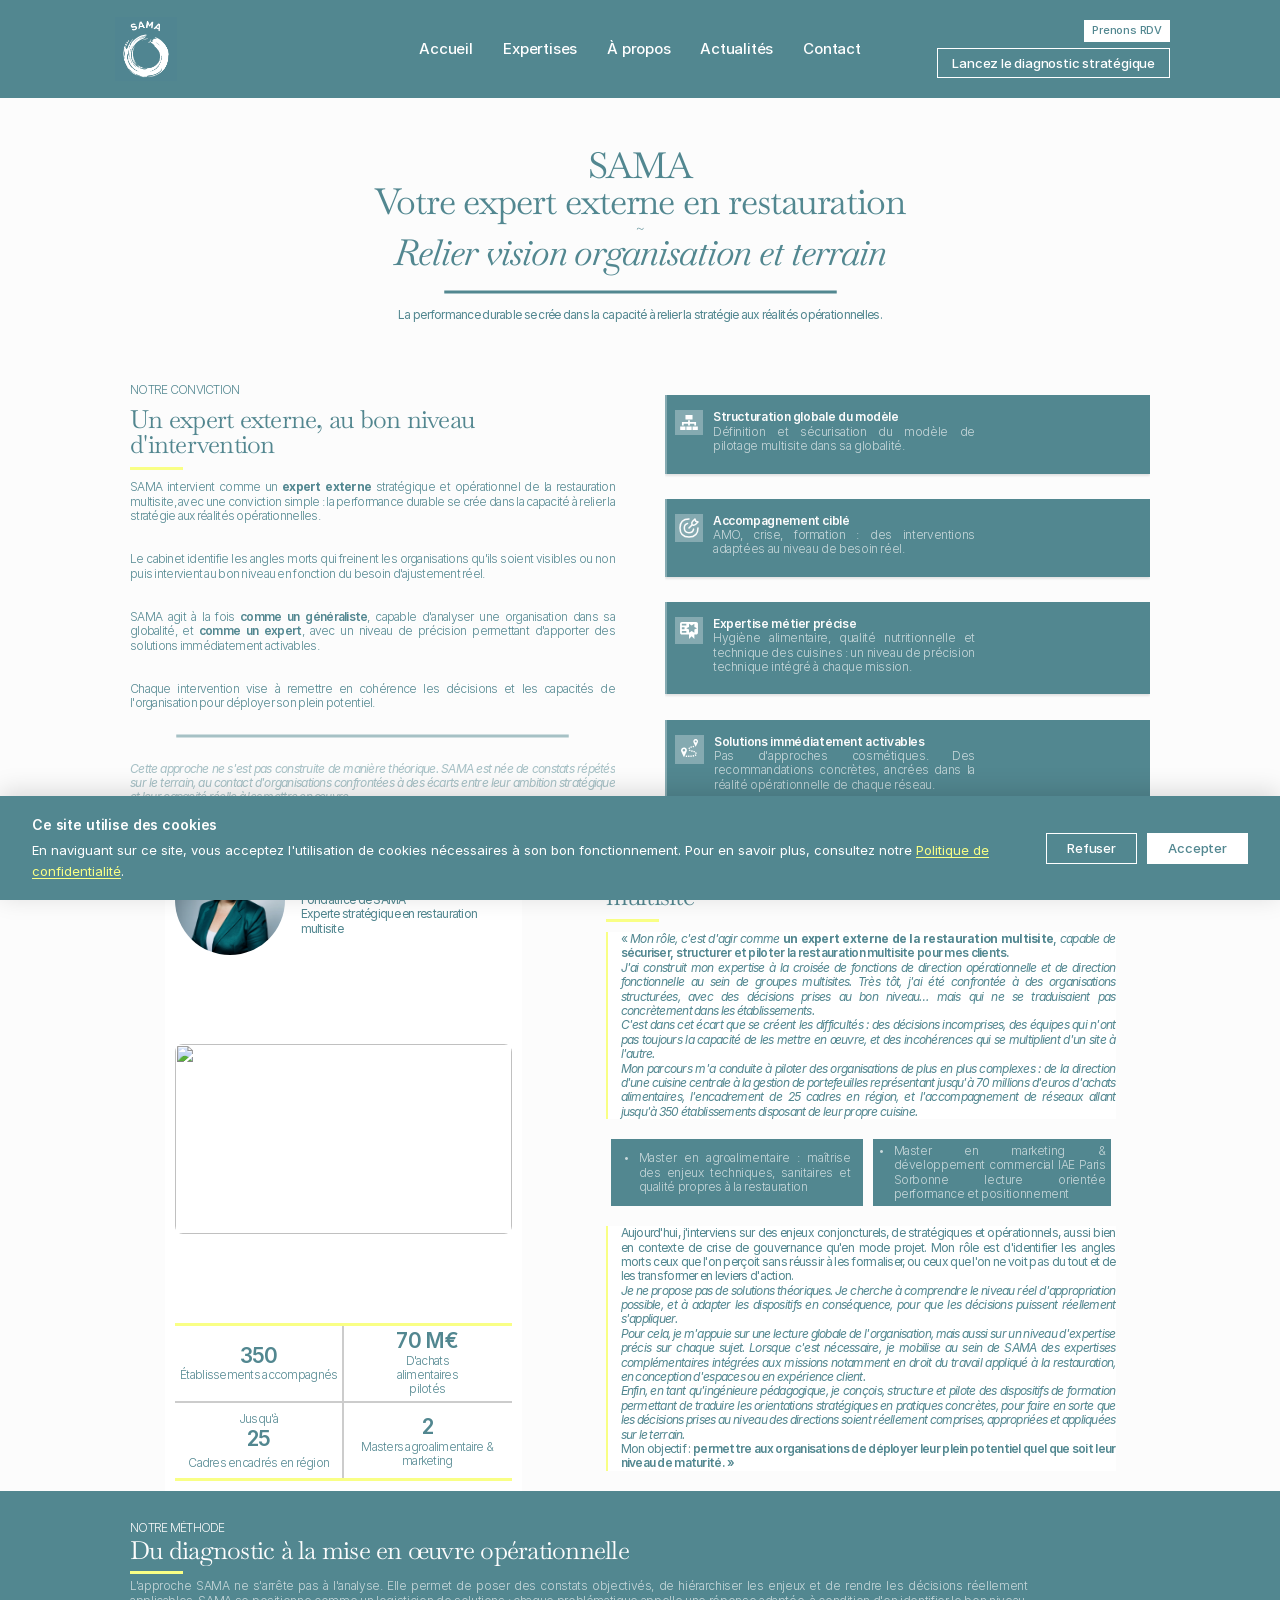
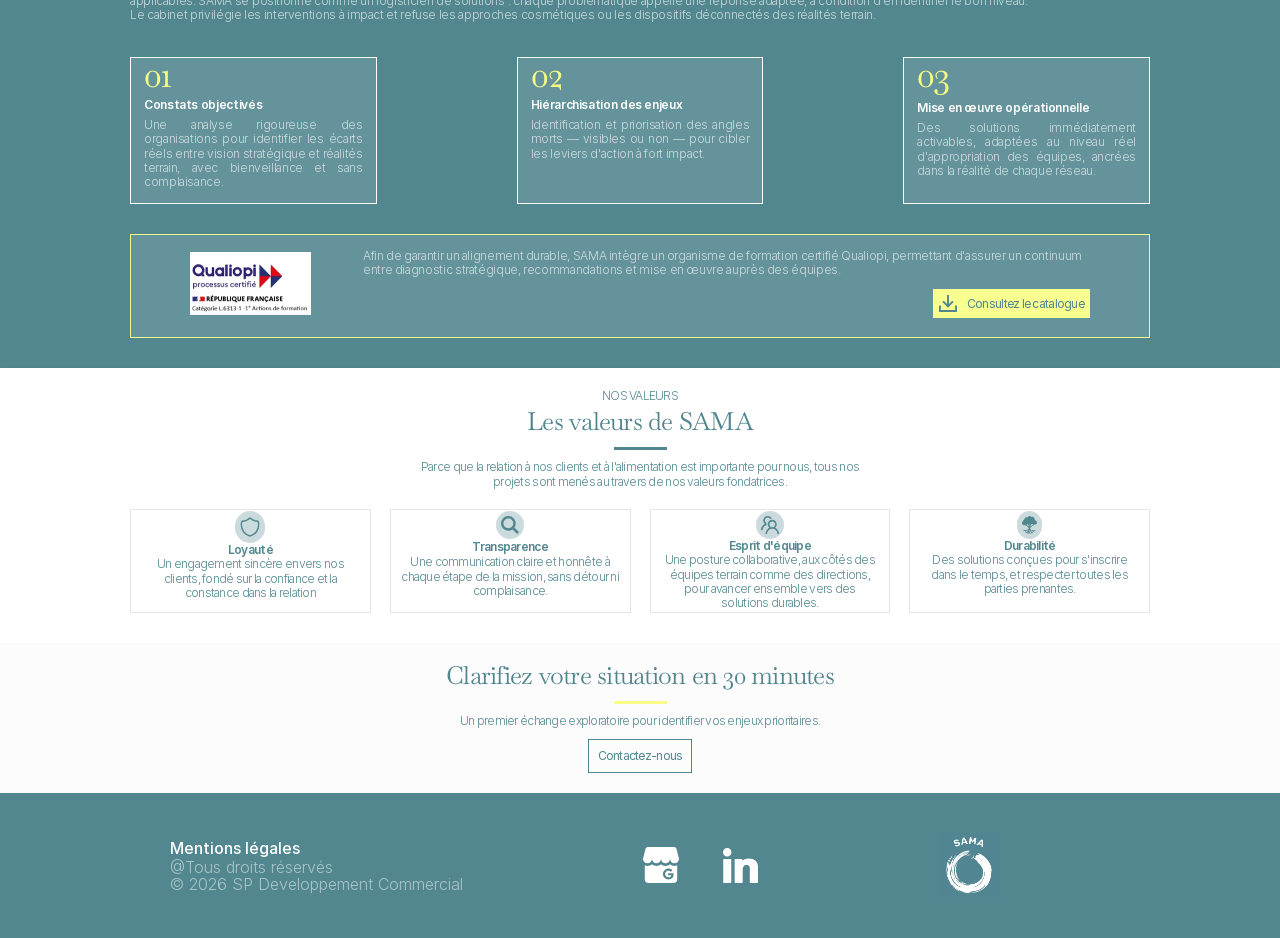
==== commit 0ccd4fb2: "Mise a jour du footer" ====
--- a/a-propos.html
+++ b/a-propos.html
@@ -133,7 +133,7 @@
     
     <!-- End of bodyStart -->
 	
-	<div id="main" data-framer-hydrate-v2="{&quot;routeId&quot;:&quot;pUKESOrT7&quot;,&quot;localeId&quot;:&quot;default&quot;,&quot;breakpoints&quot;:[{&quot;hash&quot;:&quot;dsovbg&quot;,&quot;mediaQuery&quot;:&quot;(min-width: 1200px)&quot;},{&quot;hash&quot;:&quot;gwc0u3&quot;,&quot;mediaQuery&quot;:&quot;(min-width: 810px) and (max-width: 1199.98px)&quot;},{&quot;hash&quot;:&quot;1vvqmuw&quot;,&quot;mediaQuery&quot;:&quot;(max-width: 809.98px)&quot;}]}" data-framer-ssr-released-at="2026-07-03T11:31:48.672Z" data-framer-page-optimized-at="2026-07-03T16:57:07.255Z" data-framer-generated-page><!--$--><style data-framer-html-style>html body { background: rgb(252, 252, 252); }</style><div data-framer-root class="framer-G2naP framer-zfAWR framer-0DLp1 framer-fS0zy framer-wUJOD framer-rbhcG framer-dsovbg" style="min-height:100vh;width:auto"><div class="ssr-variant hidden-1vvqmuw"><div class="framer-1xgdijm-container" style="position:sticky;top:0;z-index:10"><div class="ssr-variant hidden-gwc0u3"><nav class="framer-4rd9p framer-1i8c5xf framer-v-1i8c5xf" data-framer-name="Desktop" style="background-color:rgb(82, 135, 144);width:100%"><!--$--><a class="framer-1hpihi8 framer-onapal" data-framer-name="HOME" href="index.html"><div class="framer-v6d7ag" data-framer-name="Logo rond contraste-png"><div style="position:absolute;border-radius:inherit;corner-shape:inherit;top:0;right:0;bottom:0;left:0" data-framer-background-image-wrapper="true"><img decoding="async" width="3846" height="4000" sizes="(min-width: 1200px) 62px, (min-width: 810px) and (max-width: 1199.98px) 62px, (max-width: 809.98px) 62px" srcset="images/c1pxmjloq7mo4esdsvtxap2vho.jpg?scale-down-to=1024&amp;width=3846&amp;height=4000 984w,images/c1pxmjloq7mo4esdsvtxap2vho.jpg?scale-down-to=2048&amp;width=3846&amp;height=4000 1969w,images/c1pxmjloq7mo4esdsvtxap2vho.jpg?width=3846&amp;height=4000 3846w" src="images/c1pxmjloq7mo4esdsvtxap2vho.jpg?width=3846&amp;height=4000" alt style="display:block;width:100%;height:100%;border-radius:inherit;corner-shape:inherit;object-position:center;object-fit:cover"></div></div></a><!--/$--><div class="framer-2s7lb8" style="position:static"><div class="framer-1c39qvt" data-framer-name="Links" style="position:absolute;left:50%;top:50%;transform:translate(-50%,-50%)"><div class="framer-yyglb4-container"><!--$--><a class="framer-z3usm framer-c98gag framer-v-c98gag framer-fauu0l" data-framer-name="Variant 1" href="index.html"><div class="framer-1yey7dt" data-framer-component-type="RichTextContainer" style="--extracted-r6o4lv:rgb(255, 255, 255);--framer-paragraph-spacing:0px;transform:none"><p dir="auto" class="framer-text" style="--font-selector:SW50ZXItTWVkaXVt;--framer-font-size:15px;--framer-font-weight:500;--framer-letter-spacing:-0.2px;--framer-line-height:2em;--framer-text-alignment:center;--framer-text-color:var(--extracted-r6o4lv, rgb(255, 255, 255))">Accueil</p></div></a><!--/$--></div><div class="framer-1tn3vn1-container"><div class="framer-ffMAo framer-MhD8P framer-aneym1 framer-v-aneym1" data-framer-name="Variant 1"><div class="framer-qxieez" data-framer-component-type="RichTextContainer" style="--extracted-r6o4lv:rgb(255, 255, 255);--framer-paragraph-spacing:0px;transform:none"><p dir="auto" class="framer-text" style="--font-selector:SW50ZXItTWVkaXVt;--framer-font-size:15px;--framer-font-weight:500;--framer-letter-spacing:-0.2px;--framer-line-height:2em;--framer-text-alignment:center;--framer-text-color:var(--extracted-r6o4lv, rgb(255, 255, 255))"><!--$--><a class="framer-text framer-styles-preset-140lubk" data-styles-preset="IJ_cmGIA1" href="expertises.html">Expertises</a><!--/$--></p></div></div></div><div class="framer-10zhfyf-container"><div class="framer-eNnE0 framer-MhD8P framer-iot532 framer-v-iot532" data-framer-name="Variant 1"><div class="framer-1s5e4hd" data-framer-component-type="RichTextContainer" style="--extracted-r6o4lv:rgb(255, 255, 255);--framer-paragraph-spacing:0px;transform:none"><p dir="auto" class="framer-text" style="--font-selector:SW50ZXItTWVkaXVt;--framer-font-size:15px;--framer-font-weight:500;--framer-letter-spacing:-0.2px;--framer-line-height:2em;--framer-text-alignment:center;--framer-text-color:var(--extracted-r6o4lv, rgb(255, 255, 255))"><!--$--><a class="framer-text framer-styles-preset-140lubk" data-styles-preset="IJ_cmGIA1" href="a-propos.html" data-framer-page-link-current="true">À propos</a><!--/$--></p></div></div></div><div class="framer-1qqwv8i-container"><div class="framer-G2MDz framer-MhD8P framer-7xii5l framer-v-7xii5l" data-framer-name="Variant 1"><div class="framer-1ellilx" data-framer-component-type="RichTextContainer" style="--extracted-r6o4lv:rgb(255, 255, 255);--framer-paragraph-spacing:0px;transform:none"><p dir="auto" class="framer-text" style="--font-selector:SW50ZXItTWVkaXVt;--framer-font-size:15px;--framer-font-weight:500;--framer-letter-spacing:-0.2px;--framer-line-height:2em;--framer-text-alignment:center;--framer-text-color:var(--extracted-r6o4lv, rgb(255, 255, 255))"><!--$--><a class="framer-text framer-styles-preset-140lubk" data-styles-preset="IJ_cmGIA1" href="actualites.html">Actualités</a><!--/$--></p></div></div></div><div class="framer-hhmsad-container"><div class="framer-AtA59 framer-MhD8P framer-5osebc framer-v-5osebc" data-framer-name="Variant 1"><div class="framer-1j63g6w" data-framer-component-type="RichTextContainer" style="--extracted-r6o4lv:rgb(255, 255, 255);--framer-paragraph-spacing:0px;transform:none"><p dir="auto" class="framer-text" style="--font-selector:SW50ZXItTWVkaXVt;--framer-font-size:15px;--framer-font-weight:500;--framer-letter-spacing:-0.2px;--framer-line-height:2em;--framer-text-alignment:center;--framer-text-color:var(--extracted-r6o4lv, rgb(255, 255, 255))"><!--$--><a class="framer-text framer-styles-preset-140lubk" data-styles-preset="IJ_cmGIA1" href="contact.html">Contact</a><!--/$--></p></div></div></div></div></div><div class="framer-1ojj96s" data-framer-name="Links" style="flex-direction:column;align-items:flex-end;gap:6px"><div class="framer-n600ze-container"><!--$--><a class="framer-MrT2j framer-tuldqt framer-v-tuldqt framer-1naqoi2" data-border="true" data-framer-name="Variant 1" href="https://calendly.com/amelie-samoggia/30min?month=2026-07" target="_blank" rel="noopener" style="--border-bottom-width:1px;--border-color:rgb(255, 255, 255);--border-left-width:1px;--border-right-width:1px;--border-style:solid;--border-top-width:1px;background-color:rgb(255, 255, 255);padding:1px 8px"><div class="framer-azeeow" data-framer-component-type="RichTextContainer" style="--extracted-r6o4lv:rgb(82, 135, 144);--framer-paragraph-spacing:0px;transform:none"><p dir="auto" class="framer-text" style="--font-selector:SW50ZXItTWVkaXVt;--framer-font-size:11px;--framer-font-weight:500;--framer-letter-spacing:-0.2px;--framer-line-height:1.8em;--framer-text-alignment:center;--framer-text-color:var(--extracted-r6o4lv, rgb(82, 135, 144));white-space:nowrap">Prenons RDV</p></div></a><!--/$--></div><div class="framer-n600ze-container"><!--$--><a class="framer-MrT2j framer-tuldqt framer-v-tuldqt framer-1naqoi2" data-border="true" data-framer-name="Variant 2" href="https://docs.google.com/forms/d/e/1FAIpQLSenRwVRrmekxpn0fql8Zddi9skI3kiBDGgTHn3rIzZu4GEfsA/viewform" target="_blank" rel="noopener" style="--border-bottom-width:1px;--border-color:rgb(255, 255, 255);--border-left-width:1px;--border-right-width:1px;--border-style:solid;--border-top-width:1px;background-color:rgba(0,0,0,0)"><div class="framer-azeeow" data-framer-component-type="RichTextContainer" style="--extracted-r6o4lv:rgb(255, 255, 255);--framer-paragraph-spacing:0px;transform:none"><p dir="auto" class="framer-text" style="--font-selector:SW50ZXItTWVkaXVt;--framer-font-size:13px;--framer-font-weight:500;--framer-letter-spacing:-0.2px;--framer-line-height:2em;--framer-text-alignment:center;--framer-text-color:var(--extracted-r6o4lv, rgb(255, 255, 255));white-space:nowrap">Lancez le diagnostic stratégique</p></div></a><!--/$--></div></div><div class="framer-1fe0dt4" data-framer-name="Bottom Line" style="background-color:rgba(0, 0, 0, 0)"></div></nav></div><div class="ssr-variant hidden-dsovbg"><nav class="framer-4rd9p framer-1i8c5xf framer-v-18e86b9" data-framer-name="Tablet" style="background-color:rgb(82, 135, 144);width:100%"><!--$--><a class="framer-1hpihi8 framer-onapal" data-framer-name="HOME" href="index.html"><div class="framer-v6d7ag" data-framer-name="Logo rond contraste-png"><div style="position:absolute;border-radius:inherit;corner-shape:inherit;top:0;right:0;bottom:0;left:0" data-framer-background-image-wrapper="true"><img decoding="async" width="3846" height="4000" sizes="(min-width: 1200px) 62px, (min-width: 810px) and (max-width: 1199.98px) 62px, (max-width: 809.98px) 62px" srcset="images/c1pxmjloq7mo4esdsvtxap2vho.jpg?scale-down-to=1024&amp;width=3846&amp;height=4000 984w,images/c1pxmjloq7mo4esdsvtxap2vho.jpg?scale-down-to=2048&amp;width=3846&amp;height=4000 1969w,images/c1pxmjloq7mo4esdsvtxap2vho.jpg?width=3846&amp;height=4000 3846w" src="images/c1pxmjloq7mo4esdsvtxap2vho.jpg?width=3846&amp;height=4000" alt style="display:block;width:100%;height:100%;border-radius:inherit;corner-shape:inherit;object-position:center;object-fit:cover"></div></div></a><!--/$--><div class="framer-2s7lb8"><div class="framer-1c39qvt" data-framer-name="Links"><div class="framer-yyglb4-container"><!--$--><a class="framer-z3usm framer-c98gag framer-v-c98gag framer-fauu0l" data-framer-name="Variant 1" href="index.html"><div class="framer-1yey7dt" data-framer-component-type="RichTextContainer" style="--extracted-r6o4lv:rgb(255, 255, 255);--framer-paragraph-spacing:0px;transform:none"><p dir="auto" class="framer-text" style="--font-selector:SW50ZXItTWVkaXVt;--framer-font-size:15px;--framer-font-weight:500;--framer-letter-spacing:-0.2px;--framer-line-height:2em;--framer-text-alignment:center;--framer-text-color:var(--extracted-r6o4lv, rgb(255, 255, 255))">Accueil</p></div></a><!--/$--></div><div class="framer-1tn3vn1-container"><div class="framer-ffMAo framer-MhD8P framer-aneym1 framer-v-aneym1" data-framer-name="Variant 1"><div class="framer-qxieez" data-framer-component-type="RichTextContainer" style="--extracted-r6o4lv:rgb(255, 255, 255);--framer-paragraph-spacing:0px;transform:none"><p dir="auto" class="framer-text" style="--font-selector:SW50ZXItTWVkaXVt;--framer-font-size:15px;--framer-font-weight:500;--framer-letter-spacing:-0.2px;--framer-line-height:2em;--framer-text-alignment:center;--framer-text-color:var(--extracted-r6o4lv, rgb(255, 255, 255))"><!--$--><a class="framer-text framer-styles-preset-140lubk" data-styles-preset="IJ_cmGIA1" href="expertises.html">Expertises</a><!--/$--></p></div></div></div><div class="framer-10zhfyf-container"><div class="framer-eNnE0 framer-MhD8P framer-iot532 framer-v-iot532" data-framer-name="Variant 1"><div class="framer-1s5e4hd" data-framer-component-type="RichTextContainer" style="--extracted-r6o4lv:rgb(255, 255, 255);--framer-paragraph-spacing:0px;transform:none"><p dir="auto" class="framer-text" style="--font-selector:SW50ZXItTWVkaXVt;--framer-font-size:15px;--framer-font-weight:500;--framer-letter-spacing:-0.2px;--framer-line-height:2em;--framer-text-alignment:center;--framer-text-color:var(--extracted-r6o4lv, rgb(255, 255, 255))"><!--$--><a class="framer-text framer-styles-preset-140lubk" data-styles-preset="IJ_cmGIA1" href="a-propos.html" data-framer-page-link-current="true">À propos</a><!--/$--></p></div></div></div><div class="framer-1qqwv8i-container"><div class="framer-G2MDz framer-MhD8P framer-7xii5l framer-v-7xii5l" data-framer-name="Variant 1"><div class="framer-1ellilx" data-framer-component-type="RichTextContainer" style="--extracted-r6o4lv:rgb(255, 255, 255);--framer-paragraph-spacing:0px;transform:none"><p dir="auto" class="framer-text" style="--font-selector:SW50ZXItTWVkaXVt;--framer-font-size:15px;--framer-font-weight:500;--framer-letter-spacing:-0.2px;--framer-line-height:2em;--framer-text-alignment:center;--framer-text-color:var(--extracted-r6o4lv, rgb(255, 255, 255))"><!--$--><a class="framer-text framer-styles-preset-140lubk" data-styles-preset="IJ_cmGIA1" href="actualites.html">Actualités</a><!--/$--></p></div></div></div><div class="framer-hhmsad-container"><div class="framer-AtA59 framer-MhD8P framer-5osebc framer-v-5osebc" data-framer-name="Variant 1"><div class="framer-1j63g6w" data-framer-component-type="RichTextContainer" style="--extracted-r6o4lv:rgb(255, 255, 255);--framer-paragraph-spacing:0px;transform:none"><p dir="auto" class="framer-text" style="--font-selector:SW50ZXItTWVkaXVt;--framer-font-size:15px;--framer-font-weight:500;--framer-letter-spacing:-0.2px;--framer-line-height:2em;--framer-text-alignment:center;--framer-text-color:var(--extracted-r6o4lv, rgb(255, 255, 255))"><!--$--><a class="framer-text framer-styles-preset-140lubk" data-styles-preset="IJ_cmGIA1" href="contact.html">Contact</a><!--/$--></p></div></div></div></div></div><div class="framer-1fe0dt4" data-framer-name="Bottom Line" style="background-color:rgba(0, 0, 0, 0)"></div></nav></div></div></div><div class="ssr-variant hidden-gwc0u3 hidden-dsovbg"><div class="framer-1xgdijm-container" style="position:sticky;top:0;z-index:10"><nav class="framer-4rd9p framer-1i8c5xf framer-v-1qenmpl" data-framer-name="Phone" style="background-color:rgb(82, 135, 144);width:100%"><!--$--><a class="framer-1hpihi8 framer-onapal" data-framer-name="HOME" href="index.html"><div class="framer-v6d7ag" data-framer-name="Logo rond contraste-png"><div style="position:absolute;border-radius:inherit;corner-shape:inherit;top:0;right:0;bottom:0;left:0" data-framer-background-image-wrapper="true"><img decoding="async" width="3846" height="4000" sizes="(min-width: 1200px) 62px, (min-width: 810px) and (max-width: 1199.98px) 62px, (max-width: 809.98px) 62px" srcset="images/c1pxmjloq7mo4esdsvtxap2vho.jpg?scale-down-to=1024&amp;width=3846&amp;height=4000 984w,images/c1pxmjloq7mo4esdsvtxap2vho.jpg?scale-down-to=2048&amp;width=3846&amp;height=4000 1969w,images/c1pxmjloq7mo4esdsvtxap2vho.jpg?width=3846&amp;height=4000 3846w" src="images/c1pxmjloq7mo4esdsvtxap2vho.jpg?width=3846&amp;height=4000" alt style="display:block;width:100%;height:100%;border-radius:inherit;corner-shape:inherit;object-position:center;object-fit:cover"></div></div></a><!--/$--><div class="framer-2s7lb8"><div class="framer-1c39qvt" data-framer-name="Links"><div class="framer-1tn3vn1-container"><div class="framer-ffMAo framer-MhD8P framer-aneym1 framer-v-aneym1" data-framer-name="Variant 1"><div class="framer-qxieez" data-framer-component-type="RichTextContainer" style="--extracted-r6o4lv:rgb(255, 255, 255);--framer-paragraph-spacing:0px;transform:none"><p dir="auto" class="framer-text" style="--font-selector:SW50ZXItTWVkaXVt;--framer-font-size:15px;--framer-font-weight:500;--framer-letter-spacing:-0.2px;--framer-line-height:2em;--framer-text-alignment:center;--framer-text-color:var(--extracted-r6o4lv, rgb(255, 255, 255))"><!--$--><a class="framer-text framer-styles-preset-140lubk" data-styles-preset="IJ_cmGIA1" href="expertises.html">Expertises</a><!--/$--></p></div></div></div><div class="framer-10zhfyf-container"><div class="framer-eNnE0 framer-MhD8P framer-iot532 framer-v-iot532" data-framer-name="Variant 1"><div class="framer-1s5e4hd" data-framer-component-type="RichTextContainer" style="--extracted-r6o4lv:rgb(255, 255, 255);--framer-paragraph-spacing:0px;transform:none"><p dir="auto" class="framer-text" style="--font-selector:SW50ZXItTWVkaXVt;--framer-font-size:15px;--framer-font-weight:500;--framer-letter-spacing:-0.2px;--framer-line-height:2em;--framer-text-alignment:center;--framer-text-color:var(--extracted-r6o4lv, rgb(255, 255, 255))"><!--$--><a class="framer-text framer-styles-preset-140lubk" data-styles-preset="IJ_cmGIA1" href="a-propos.html" data-framer-page-link-current="true">À propos</a><!--/$--></p></div></div></div><div class="framer-1qqwv8i-container"><div class="framer-G2MDz framer-MhD8P framer-7xii5l framer-v-7xii5l" data-framer-name="Variant 1"><div class="framer-1ellilx" data-framer-component-type="RichTextContainer" style="--extracted-r6o4lv:rgb(255, 255, 255);--framer-paragraph-spacing:0px;transform:none"><p dir="auto" class="framer-text" style="--font-selector:SW50ZXItTWVkaXVt;--framer-font-size:15px;--framer-font-weight:500;--framer-letter-spacing:-0.2px;--framer-line-height:2em;--framer-text-alignment:center;--framer-text-color:var(--extracted-r6o4lv, rgb(255, 255, 255))"><!--$--><a class="framer-text framer-styles-preset-140lubk" data-styles-preset="IJ_cmGIA1" href="actualites.html">Actualités</a><!--/$--></p></div></div></div><div class="framer-hhmsad-container"><div class="framer-AtA59 framer-MhD8P framer-5osebc framer-v-5osebc" data-framer-name="Variant 1"><div class="framer-1j63g6w" data-framer-component-type="RichTextContainer" style="--extracted-r6o4lv:rgb(255, 255, 255);--framer-paragraph-spacing:0px;transform:none"><p dir="auto" class="framer-text" style="--font-selector:SW50ZXItTWVkaXVt;--framer-font-size:15px;--framer-font-weight:500;--framer-letter-spacing:-0.2px;--framer-line-height:2em;--framer-text-alignment:center;--framer-text-color:var(--extracted-r6o4lv, rgb(255, 255, 255))"><!--$--><a class="framer-text framer-styles-preset-140lubk" data-styles-preset="IJ_cmGIA1" href="contact.html">Contact</a><!--/$--></p></div></div></div></div></div><div class="framer-1fe0dt4" data-framer-name="Bottom Line" style="background-color:rgba(0, 0, 0, 0)"></div></nav></div></div><div class="framer-kzvfxm"><div class="framer-axc00n"><div class="framer-6uyrn8"><div class="framer-1pfmv3l" data-framer-component-type="RichTextContainer" style="transform:none"><h1 dir="auto" style="--font-selector:Q1VTVE9NVjI7QmFza2VydnZpbGxlIFZhcmlhYmxlIFJlZ3VsYXJWRj1JbmRuYUhRaUlEUXdNQT09;--framer-font-family:&quot;Baskervville Variable Regular&quot;, &quot;Baskervville Variable Regular Placeholder&quot;, sans-serif;--framer-font-size:13px;--framer-font-variation-axes:&quot;wght&quot; 400;--framer-letter-spacing:-0.03em;--framer-line-height:1em;--framer-text-alignment:center;--framer-text-color:rgb(82, 135, 144)" class="framer-text"><span style="--framer-font-size:36px" class="framer-text">SAMA</span><span style="--framer-font-size:36px" class="framer-text"><br class="framer-text"></span><span style="--framer-font-size:36px" class="framer-text">Votre expert externe en restauration</span><br class="framer-text"><span style="--framer-font-size:15px" class="framer-text">~</span><br class="framer-text"><span style="--font-selector:Q1VTVE9NVjI7QmFza2VydnZpbGxlIFZhcmlhYmxlIEl0YWxpY1ZGPUluZG5hSFFpSURRd01BPT0=;--framer-font-family:&quot;Baskervville Variable Italic&quot;, &quot;Baskervville Variable Italic Placeholder&quot;, sans-serif;--framer-font-size:36px;--framer-font-style:italic" class="framer-text">Relier vision organisation et terrain</span></h1></div></div></div><div class="framer-1bahrjt"><div data-framer-component-type="SVG" parentsize="0" _constraints="[object Object]" rotation="0" shadows class="framer-r33xis" aria-hidden="true" style="image-rendering:pixelated;flex-shrink:0"><div class="svgContainer" style="width:100%;height:100%;aspect-ratio:inherit"><svg style="width:100%;height:100%;overflow: visible;"><use href="#svg-1997837911_226"/></svg></div></div></div><div class="framer-14m7k5d"><div class="framer-3o6exo" data-framer-component-type="RichTextContainer" style="transform:none"><p dir="auto" style="--font-selector:SW50ZXItTGlnaHQ=;--framer-font-size:12px;--framer-font-weight:300;--framer-letter-spacing:-0.06em;--framer-text-alignment:center;--framer-text-color:rgb(82, 135, 144)" class="framer-text"><strong class="framer-text">La performance durable se crée dans la capacité à relier la stratégie aux réalités opérationnelles.</strong></p></div></div></div><div class="framer-1g6me9c"><div class="framer-6czeay"><div class="framer-1phkae1"><div class="framer-1o657qf" data-framer-component-type="RichTextContainer" style="transform:none"><p dir="auto" style="--font-selector:SW50ZXItTGlnaHQ=;--framer-font-size:12px;--framer-font-weight:300;--framer-letter-spacing:-0.06em;--framer-text-alignment:left;--framer-text-color:rgb(82, 135, 144)" class="framer-text">NOTRE CONVICTION</p></div><div class="framer-14c6xs9"><div class="framer-xzvk8a" data-framer-component-type="RichTextContainer" style="transform:none"><h2 class="framer-text framer-styles-preset-1idmcba" data-styles-preset="OpBETRWAL" dir="auto" style="--framer-text-alignment:left">Un expert externe, au bon niveau d'intervention</h2></div></div><div class="framer-1e3br69"><div class="framer-d18ypl"></div></div><div class="framer-14sptmq"><div class="framer-1n7dzgs" data-framer-component-type="RichTextContainer" style="transform:none"><p dir="auto" style="--font-selector:SW50ZXItTGlnaHQ=;--framer-font-size:12px;--framer-font-weight:300;--framer-letter-spacing:-0.06em;--framer-text-alignment:justify;--framer-text-color:rgb(82, 135, 144)" class="framer-text">SAMA intervient comme un <span style="--font-selector:SW50ZXI=;--framer-font-weight:400" class="framer-text"><strong class="framer-text">expert externe</strong></span> stratégique et opérationnel de la restauration multisite, avec une conviction simple : la performance durable se crée dans la capacité à relier la stratégie aux réalités opérationnelles.</p><p dir="auto" style="--font-selector:SW50ZXItTGlnaHQ=;--framer-font-size:12px;--framer-font-weight:300;--framer-letter-spacing:-0.06em;--framer-text-alignment:justify;--framer-text-color:rgb(82, 135, 144)" class="framer-text"><br class="framer-text trailing-break"></p><p dir="auto" style="--font-selector:SW50ZXItTGlnaHQ=;--framer-font-size:12px;--framer-font-weight:300;--framer-letter-spacing:-0.06em;--framer-text-alignment:justify;--framer-text-color:rgb(82, 135, 144)" class="framer-text"><br class="framer-text trailing-break"></p><p dir="auto" style="--font-selector:SW50ZXItTGlnaHQ=;--framer-font-size:12px;--framer-font-weight:300;--framer-letter-spacing:-0.06em;--framer-text-alignment:justify;--framer-text-color:rgb(82, 135, 144)" class="framer-text">Le cabinet identifie les angles morts qui freinent les organisations qu'ils soient visibles ou non puis intervient au bon niveau en fonction du besoin d'ajustement réel.</p><p dir="auto" style="--font-selector:SW50ZXItTGlnaHQ=;--framer-font-size:12px;--framer-font-weight:300;--framer-letter-spacing:-0.06em;--framer-text-alignment:justify;--framer-text-color:rgb(82, 135, 144)" class="framer-text"><br class="framer-text trailing-break"></p><p dir="auto" style="--font-selector:SW50ZXItTGlnaHQ=;--framer-font-size:12px;--framer-font-weight:300;--framer-letter-spacing:-0.06em;--framer-text-alignment:justify;--framer-text-color:rgb(82, 135, 144)" class="framer-text"><br class="framer-text trailing-break"></p><p dir="auto" style="--font-selector:SW50ZXItTGlnaHQ=;--framer-font-size:12px;--framer-font-weight:300;--framer-letter-spacing:-0.06em;--framer-text-alignment:justify;--framer-text-color:rgb(82, 135, 144)" class="framer-text">SAMA agit à la fois <span style="--font-selector:SW50ZXItU2VtaUJvbGQ=;--framer-font-weight:600" class="framer-text">comme un généraliste</span>, capable d'analyser une organisation dans sa globalité, et<span style="--font-selector:SW50ZXItU2VtaUJvbGQ=;--framer-font-weight:600" class="framer-text"> comme un expert</span>, avec un niveau de précision permettant d'apporter des solutions immédiatement activables.</p><p dir="auto" style="--font-selector:SW50ZXItTGlnaHQ=;--framer-font-size:12px;--framer-font-weight:300;--framer-letter-spacing:-0.06em;--framer-text-alignment:justify;--framer-text-color:rgb(82, 135, 144)" class="framer-text"><br class="framer-text trailing-break"></p><p dir="auto" style="--font-selector:SW50ZXItTGlnaHQ=;--framer-font-size:12px;--framer-font-weight:300;--framer-letter-spacing:-0.06em;--framer-text-alignment:justify;--framer-text-color:rgb(82, 135, 144)" class="framer-text"><br class="framer-text trailing-break"></p><p dir="auto" style="--font-selector:SW50ZXItTGlnaHQ=;--framer-font-size:12px;--framer-font-weight:300;--framer-letter-spacing:-0.06em;--framer-text-alignment:justify;--framer-text-color:rgb(82, 135, 144)" class="framer-text">Chaque intervention vise à remettre en cohérence les décisions et les capacités de l'organisation pour déployer son plein potentiel.</p></div></div></div><div class="framer-15k0s4v"><div data-framer-component-type="SVG" parentsize="0" _constraints="[object Object]" rotation="0" shadows class="framer-1kzy9g8" aria-hidden="true" style="image-rendering:pixelated;flex-shrink:0"><div class="svgContainer" style="width:100%;height:100%;aspect-ratio:inherit"><svg style="width:100%;height:100%;overflow: visible;"><use href="#svg-1997837911_226"/></svg></div></div></div><div class="framer-oyniba"><div class="ssr-variant hidden-1vvqmuw"><div class="framer-19jwxpt" data-framer-component-type="RichTextContainer" style="transform:none"><p dir="auto" style="--font-selector:SW50ZXItSXRhbGlj;--framer-font-size:12px;--framer-font-style:italic;--framer-letter-spacing:-0.06em;--framer-text-alignment:justify;--framer-text-color:rgba(81, 134, 143, 0.5)" class="framer-text">Cette approche ne s'est pas construite de manière théorique. SAMA est née de constats répétés sur le terrain, au contact d'organisations confrontées à des écarts entre leur ambition stratégique et leur capacité réelle à les mettre en œuvre.</p></div></div><div class="ssr-variant hidden-gwc0u3 hidden-dsovbg"><div class="framer-19jwxpt" data-framer-component-type="RichTextContainer" style="transform:none"><p dir="auto" style="--font-selector:SW50ZXItSXRhbGlj;--framer-font-size:12px;--framer-font-style:italic;--framer-letter-spacing:-0.06em;--framer-text-alignment:justify;--framer-text-color:rgba(81, 134, 143, 0.5)" class="framer-text">Cette approche ne s’est pas construite de manière théorique. SAMA est née de constats répétés sur le terrain, au contact d’organisations confrontées à des écarts entre leur ambition stratégique et leur capacité réelle à les mettre en œuvre.</p></div></div></div></div><div class="framer-nyj4kw"><div class="framer-dpuglv" data-border="true"><div class="framer-1c60ys8"><div class="framer-a7uo3q"><div class="framer-jx44t1"><div class="framer-1yfwcsh"><div data-framer-component-type="SVG" parentsize="0" _constraints="[object Object]" rotation="0" shadows class="framer-10qvm6d" aria-hidden="true" style="image-rendering:pixelated;flex-shrink:0;background-size:100% 100%;background-image:url('data:image/svg+xml,<svg xmlns=%22http://www.w3.org/2000/svg%22 xmlns:xlink=%22http://www.w3.org/1999/xlink%22 viewBox=%220 0 17.455 14.836%22 overflow=%22visible%22><path d=%22M 5.236 4.364 L 12.218 4.364 L 12.218 0 L 5.236 0 Z M 0 14.836 L 5.236 14.836 L 5.236 11.345 L 0 11.345 Z M 12.218 14.836 L 17.455 14.836 L 17.455 11.345 L 12.218 11.345 Z M 6.109 14.836 L 11.345 14.836 L 11.345 11.345 L 6.109 11.345 Z M 7.855 5.236 L 7.855 6.982 L 1.745 6.982 L 1.745 10.473 L 3.491 10.473 L 3.491 8.726 L 7.855 8.726 L 7.855 10.473 L 9.6 10.473 L 9.6 8.726 L 13.964 8.726 L 13.964 10.473 L 15.709 10.473 L 15.709 6.982 L 9.6 6.982 L 9.6 5.236 Z%22 fill=%22rgb(255, 255, 255)%22></path></svg>')"></div></div></div><div class="framer-txynwb"><div class="framer-10k5ekv" data-framer-component-type="RichTextContainer" style="transform:none"><h3 dir="auto" style="--font-selector:SW50ZXItU2VtaUJvbGQ=;--framer-font-size:12px;--framer-font-weight:600;--framer-letter-spacing:-0.03em;--framer-text-alignment:left;--framer-text-color:rgb(252, 252, 252)" class="framer-text">Structuration globale du modèle</h3></div><div class="framer-pst52l" data-framer-component-type="RichTextContainer" style="transform:none"><p class="framer-text framer-styles-preset-1an0lkt" data-styles-preset="N5KC2MeGt" dir="auto" style="--framer-text-alignment:justify">Définition et sécurisation du modèle de pilotage multisite dans sa globalité.</p></div></div></div></div></div><div class="framer-lexeg8" data-border="true"><div class="framer-1608mwk"><div class="framer-nzeyfg"><div class="framer-j75ln3"><div class="framer-uoopl4"><div data-framer-component-type="SVG" parentsize="0" _constraints="[object Object]" rotation="0" shadows class="framer-1ojml6a" aria-hidden="true" style="image-rendering:pixelated;flex-shrink:0"><div class="svgContainer" style="width:100%;height:100%;aspect-ratio:inherit"><svg style="width:100%;height:100%;overflow: visible;"><use href="#svg-1105239193_900"/></svg></div></div></div></div><div class="framer-1rf6q2z"><div class="framer-wz4ywx" data-framer-component-type="RichTextContainer" style="transform:none"><h3 dir="auto" style="--font-selector:SW50ZXItU2VtaUJvbGQ=;--framer-font-size:12px;--framer-font-weight:600;--framer-letter-spacing:-0.03em;--framer-text-alignment:left;--framer-text-color:rgb(252, 252, 252)" class="framer-text">Accompagnement ciblé</h3></div><div class="framer-1e2gf03" data-framer-component-type="RichTextContainer" style="transform:none"><p class="framer-text framer-styles-preset-1an0lkt" data-styles-preset="N5KC2MeGt" dir="auto" style="--framer-text-alignment:justify">AMO, crise, formation : des interventions adaptées au niveau de besoin réel.</p></div></div></div></div></div><div class="framer-18ttobr" data-border="true"><div class="framer-1ywm5ge"><div class="framer-dblhln"><div class="framer-1s10slp"><div class="framer-1bszztv"><div data-framer-component-type="SVG" parentsize="0" _constraints="[object Object]" rotation="0" shadows class="framer-1016miu" aria-hidden="true" style="image-rendering:pixelated;flex-shrink:0;background-size:100% 100%;background-image:url('data:image/svg+xml,<svg xmlns=%22http://www.w3.org/2000/svg%22 xmlns:xlink=%22http://www.w3.org/1999/xlink%22 viewBox=%220 0 17.778 16.889%22 overflow=%22visible%22><path d=%22M 1.778 0 C 0.791 0 0 0.791 0 1.778 L 0 10.667 C 0 11.649 0.796 12.444 1.778 12.444 L 8.889 12.444 L 8.889 16.889 L 11.556 14.222 L 14.222 16.889 L 14.222 12.444 L 16 12.444 C 16.982 12.444 17.778 11.649 17.778 10.667 L 17.778 1.778 C 17.778 0.796 16.982 0 16 0 Z M 8.889 1.778 L 11.556 3.556 L 14.222 1.778 L 14.222 4.889 L 16.889 6.222 L 14.222 7.556 L 14.222 10.667 L 11.556 8.889 L 8.889 10.667 L 8.889 7.556 L 6.222 6.222 L 8.889 4.889 Z M 1.778 1.778 L 6.222 1.778 L 6.222 3.556 L 1.778 3.556 Z M 1.778 5.333 L 4.444 5.333 L 4.444 7.111 L 1.778 7.111 Z M 1.778 8.889 L 6.222 8.889 L 6.222 10.667 L 1.778 10.667 Z%22 fill=%22rgb(255, 255, 255)%22></path></svg>')"></div></div></div><div class="framer-estggi"><div class="framer-z47f58" data-framer-component-type="RichTextContainer" style="transform:none"><h3 dir="auto" style="--font-selector:SW50ZXItU2VtaUJvbGQ=;--framer-font-size:12px;--framer-font-weight:600;--framer-letter-spacing:-0.03em;--framer-text-alignment:left;--framer-text-color:rgb(252, 252, 252)" class="framer-text">Expertise métier précise</h3></div><div class="framer-1n5lyo2" data-framer-component-type="RichTextContainer" style="transform:none"><p class="framer-text framer-styles-preset-1an0lkt" data-styles-preset="N5KC2MeGt" dir="auto" style="--framer-text-alignment:justify">Hygiène alimentaire, qualité nutritionnelle et technique des cuisines : un niveau de précision technique intégré à chaque mission.</p></div></div></div></div></div><div class="framer-1ta9bdp" data-border="true"><div class="framer-r6fh83"><div class="framer-1c8z6z8"><div class="framer-1kas37b"><div class="framer-6mewr4"><div data-framer-component-type="SVG" parentsize="0" _constraints="[object Object]" rotation="0" shadows class="framer-1tj67t" aria-hidden="true" style="image-rendering:pixelated;flex-shrink:0;background-size:100% 100%;background-image:url('data:image/svg+xml,<svg xmlns=%22http://www.w3.org/2000/svg%22 xmlns:xlink=%22http://www.w3.org/1999/xlink%22 viewBox=%220 0 17.063 18%22 overflow=%22visible%22><path d=%22M 3.222 17.81 C 3.169 17.923 3.039 17.982 2.944 17.979 C 2.854 17.976 2.736 17.905 2.69 17.808 L 1.531 15.366 L 0.263 12.573 C -0.26 11.42 0.011 10.077 0.947 9.215 C 1.659 8.559 2.611 8.275 3.609 8.497 C 4.433 8.68 5.231 9.257 5.617 10.108 C 5.968 10.883 6.006 11.779 5.65 12.563 L 4.433 15.253 L 3.222 17.811 Z M 2.774 10.124 C 2.05 10.233 1.601 10.904 1.708 11.567 C 1.818 12.25 2.46 12.721 3.126 12.625 C 3.821 12.525 4.309 11.877 4.204 11.188 C 4.099 10.499 3.486 10.017 2.774 10.124 Z M 14.906 7.588 C 14.879 7.645 14.787 7.705 14.737 7.712 C 14.68 7.721 14.548 7.665 14.519 7.602 L 12.499 3.165 C 12.099 2.178 12.522 1.045 13.324 0.459 C 14.177 -0.163 15.337 -0.156 16.163 0.498 C 17.101 1.24 17.293 2.473 16.799 3.531 L 14.906 7.588 Z M 14.608 1.395 C 14.018 1.466 13.645 2.003 13.724 2.54 C 13.802 3.077 14.299 3.46 14.827 3.401 C 15.389 3.339 15.791 2.837 15.728 2.285 C 15.665 1.732 15.184 1.326 14.608 1.395 Z M 11.009 8.53 L 9.812 8.948 L 9.253 7.68 C 9.724 7.476 10.168 7.327 10.684 7.197 L 11.009 8.53 Z M 9.161 9.294 C 8.944 9.492 8.767 9.68 8.741 9.967 L 7.364 9.874 C 7.419 9.2 7.77 8.619 8.31 8.214 L 9.161 9.294 Z M 14.243 17.092 L 13.684 15.828 C 13.994 15.712 14.223 15.541 14.419 15.271 L 15.642 15.939 C 15.29 16.447 14.873 16.839 14.243 17.092 Z M 13.178 8.204 L 11.861 8.368 L 11.632 7.008 L 13.061 6.821 Z M 6.188 17.994 L 4.801 17.997 L 4.801 16.611 L 6.187 16.611 Z M 13.477 13.588 L 12.326 13.124 L 12.715 11.809 C 13.208 11.958 13.67 12.137 14.125 12.362 L 13.476 13.588 Z M 10.872 17.839 L 9.464 17.929 L 9.395 16.547 L 10.733 16.453 Z M 11.45 12.891 L 10.085 12.551 L 10.455 11.215 L 11.768 11.558 Z M 8.539 17.976 L 7.131 18 L 7.131 16.615 L 8.495 16.592 Z M 11.839 17.721 L 11.633 16.358 L 12.901 16.105 L 13.271 17.443 Z M 14.445 14.813 C 14.384 14.481 14.263 14.238 14.057 14.002 L 15.024 13.036 C 15.47 13.481 15.734 14.038 15.808 14.648 Z M 9.142 12.22 C 8.58 12.016 8.107 11.682 7.711 11.211 L 8.842 10.425 C 9.069 10.689 9.332 10.851 9.648 10.956 L 9.143 12.22 Z%22 fill=%22rgb(255, 255, 255)%22></path></svg>')"></div></div></div><div class="framer-1da30ke"><div class="framer-dli462" data-framer-component-type="RichTextContainer" style="transform:none"><h3 dir="auto" style="--font-selector:SW50ZXItU2VtaUJvbGQ=;--framer-font-size:12px;--framer-font-weight:600;--framer-letter-spacing:-0.03em;--framer-text-alignment:left;--framer-text-color:rgb(252, 252, 252)" class="framer-text">Solutions immédiatement activables</h3></div><div class="framer-2srd97" data-framer-component-type="RichTextContainer" style="transform:none"><p class="framer-text framer-styles-preset-1an0lkt" data-styles-preset="N5KC2MeGt" dir="auto" style="--framer-text-alignment:justify">Pas d'approches cosmétiques. Des recommandations concrètes, ancrées dans la réalité opérationnelle de chaque réseau.</p></div></div></div></div></div></div></div><div class="framer-1jtkd06"><div class="framer-94mx8h"><div class="sama-bio-row"><div class="ssr-variant"><div class="framer-1nlqdes hidden-1vvqmuw" data-framer-name=" K__8097-5"><div style="position:absolute;border-radius:inherit;corner-shape:inherit;top:0;right:0;bottom:0;left:0" data-framer-background-image-wrapper="true"><img decoding="async" width="2000" height="2000" src="images/x0i7kdpwqtbidtjit1i1tzfguk.jpg?scale-down-to=512&amp;width=2000&amp;height=2000" alt style="display:block;width:100%;height:100%;border-radius:inherit;corner-shape:inherit;object-position:center;object-fit:cover"></div></div></div><div class="framer-tywx5h"><div class="framer-1x8zrvl" data-framer-component-type="RichTextContainer" style="transform:none"><h2 class="framer-text framer-styles-preset-1idmcba" data-styles-preset="OpBETRWAL" dir="auto">Amélie Samoggia</h2></div><div class="framer-1kug13v" data-framer-component-type="RichTextContainer" style="transform:none"><p class="framer-text framer-styles-preset-1kp3r41" data-styles-preset="QXAp7HKTy" dir="auto" style="--framer-text-alignment:left">Fondatrice de SAMA<br class="framer-text">Experte stratégique en restauration multisite</p></div></div></div><div class="sama-founder-photo"><img decoding="async" loading="lazy" src="images/kkp7qkmu77yuy7jif0dtdhdacm.jpg?width=2000&amp;height=1400" alt="" class="sama-founder-photo-img"></div><div class="framer-d2oh7u"><div class="framer-1qzi04x" data-border="true"><div class="framer-7i70af"><div class="framer-1pwz47" data-border="true"><div class="framer-ys5vgc"><div class="framer-1mmlhog" data-framer-component-type="RichTextContainer" style="transform:none"><h3 dir="auto" style="--font-selector:SW50ZXItU2VtaUJvbGQ=;--framer-font-size:21px;--framer-font-weight:600;--framer-letter-spacing:-0.03em;--framer-text-alignment:center;--framer-text-color:rgb(82, 135, 144)" class="framer-text">350</h3></div></div><div class="framer-usi3y1" data-framer-component-type="RichTextContainer" style="transform:none"><p class="framer-text framer-styles-preset-e45izt" data-styles-preset="fupYUkFkb" dir="auto" style="--framer-text-alignment:center">Établissements accompagnés</p></div></div><div class="framer-f8p9c3" data-border="true"><div class="framer-1uoh8jp"><div class="framer-1k9xy8f" data-framer-component-type="RichTextContainer" style="transform:none"><h3 dir="auto" style="--font-selector:SW50ZXItU2VtaUJvbGQ=;--framer-font-size:21px;--framer-font-weight:600;--framer-letter-spacing:-0.03em;--framer-text-alignment:center;--framer-text-color:rgb(82, 135, 144)" class="framer-text">70 M€</h3></div></div><div class="framer-x7pp6a" data-framer-component-type="RichTextContainer" style="transform:none"><p class="framer-text framer-styles-preset-e45izt" data-styles-preset="fupYUkFkb" dir="auto">D'achats alimentaires pilotés</p></div></div></div><div class="framer-17uo08l"><div class="framer-185m9go" data-border="true"><div class="framer-117ldvo"><div class="framer-1leeoek" data-framer-component-type="RichTextContainer" style="transform:none"><p dir="auto" style="--font-selector:SW50ZXItTGlnaHQ=;--framer-font-size:12px;--framer-font-weight:300;--framer-letter-spacing:-0.06em;--framer-text-alignment:center;--framer-text-color:rgb(82, 135, 144)" class="framer-text">Jusqu'à</p></div><div class="framer-i4bk31"><div class="framer-12j6a9j" data-framer-component-type="RichTextContainer" style="transform:none"><h3 dir="auto" style="--font-selector:SW50ZXItU2VtaUJvbGQ=;--framer-font-size:21px;--framer-font-weight:600;--framer-letter-spacing:-0.03em;--framer-text-alignment:center;--framer-text-color:rgb(82, 135, 144)" class="framer-text">25</h3></div></div></div><div class="framer-18lt0y4" data-framer-component-type="RichTextContainer" style="transform:none"><p dir="auto" style="--font-selector:SW50ZXItTGlnaHQ=;--framer-font-size:12px;--framer-font-weight:300;--framer-letter-spacing:-0.06em;--framer-text-alignment:center;--framer-text-color:rgb(82, 135, 144)" class="framer-text">Cadres encadrés en région</p></div></div><div class="framer-159kfas" data-border="true"><div class="framer-16zoubn"><div class="framer-85v6r9" data-framer-component-type="RichTextContainer" style="transform:none"><h3 dir="auto" style="--font-selector:SW50ZXItU2VtaUJvbGQ=;--framer-font-size:21px;--framer-font-weight:600;--framer-letter-spacing:-0.03em;--framer-text-alignment:center;--framer-text-color:rgb(82, 135, 144)" class="framer-text">2</h3></div></div><div class="framer-1h0y55x" data-framer-component-type="RichTextContainer" style="transform:none"><p dir="auto" style="--font-selector:SW50ZXItTGlnaHQ=;--framer-font-size:12px;--framer-font-weight:300;--framer-letter-spacing:-0.06em;--framer-text-alignment:center;--framer-text-color:rgb(82, 135, 144)" class="framer-text">Masters agroalimentaire &amp; marketing</p></div></div></div></div></div></div><div class="framer-qu5ibv"><div class="framer-1r8k8ol" data-framer-component-type="RichTextContainer" style="transform:none"><p dir="auto" style="--font-selector:SW50ZXItTGlnaHQ=;--framer-font-size:12px;--framer-font-weight:300;--framer-letter-spacing:-0.06em;--framer-text-alignment:left;--framer-text-color:rgb(82, 135, 144)" class="framer-text">LE MOT DE LA FONDATRICE</p></div><div class="framer-1j8cjg2"><div class="framer-u69bka" data-framer-component-type="RichTextContainer" style="transform:none"><h2 class="framer-text framer-styles-preset-1idmcba" data-styles-preset="OpBETRWAL" dir="auto" style="--framer-text-alignment:left">Sécuriser, structurer et piloter la restauration multisite</h2></div></div><div class="framer-1w0cygx"><div class="framer-kphssy"></div></div><div class="framer-1oxwgbj" data-border="true"><div class="framer-1ssuzre" data-framer-component-type="RichTextContainer" style="transform:none"><p dir="auto" style="--font-selector:SW50ZXItU2VtaUJvbGQ=;--framer-font-size:12px;--framer-font-weight:600;--framer-letter-spacing:-0.06em;--framer-text-alignment:justify;--framer-text-color:rgb(82, 135, 144)" class="framer-text"><span style="--font-selector:SW50ZXI=;--framer-font-weight:400" class="framer-text">« </span><span style="--font-selector:SW50ZXItSXRhbGlj;--framer-font-style:italic;--framer-font-weight:400" class="framer-text">Mon rôle, c'est d'agir comme </span><span style="--font-selector:SW50ZXItQm9sZA==;--framer-font-weight:700" class="framer-text">un expert externe de la restauration multisite</span><span style="--font-selector:SW50ZXItTWVkaXVt;--framer-font-weight:500" class="framer-text">,</span><span style="--font-selector:SW50ZXItSXRhbGlj;--framer-font-style:italic;--framer-font-weight:400" class="framer-text"> capable de </span>sécuriser, structurer et piloter la restauration multisite pour mes clients.</p><p dir="auto" style="--font-selector:SW50ZXItSXRhbGlj;--framer-font-size:12px;--framer-font-style:italic;--framer-letter-spacing:-0.06em;--framer-text-alignment:justify;--framer-text-color:rgb(82, 135, 144)" class="framer-text">J'ai construit mon expertise à la croisée de fonctions de direction opérationnelle et de direction fonctionnelle au sein de groupes multisites. Très tôt, j'ai été confrontée à des organisations structurées, avec des décisions prises au bon niveau… mais qui ne se traduisaient pas concrètement dans les établissements.</p><p dir="auto" style="--font-selector:SW50ZXItSXRhbGlj;--framer-font-size:12px;--framer-font-style:italic;--framer-letter-spacing:-0.06em;--framer-text-alignment:justify;--framer-text-color:rgb(82, 135, 144)" class="framer-text">C'est dans cet écart que se créent les difficultés : des décisions incomprises, des équipes qui n'ont pas toujours la capacité de les mettre en œuvre, et des incohérences qui se multiplient d'un site à l'autre.</p><p dir="auto" style="--font-selector:SW50ZXItSXRhbGlj;--framer-font-size:12px;--framer-font-style:italic;--framer-letter-spacing:-0.06em;--framer-text-alignment:justify;--framer-text-color:rgb(82, 135, 144)" class="framer-text">Mon parcours m'a conduite à piloter des organisations de plus en plus complexes : de la direction d'une cuisine centrale à la gestion de portefeuilles représentant jusqu'à 70 millions d'euros d'achats alimentaires, l'encadrement de 25 cadres en région, et l'accompagnement de réseaux allant jusqu'à 350 établissements disposant de leur propre cuisine.</p></div></div><div class="framer-vd25rt"><div class="framer-19w6a5x"><div class="framer-fmvuz" data-framer-component-type="RichTextContainer" style="transform:none"><ul class="framer-text framer-styles-preset-1an0lkt" data-styles-preset="N5KC2MeGt" dir="auto" style="--framer-text-alignment:justify"><li data-preset-tag="p" class="framer-text"><p style="--framer-text-alignment:justify" class="framer-text">Master en agroalimentaire : maîtrise des enjeux techniques, sanitaires et qualité propres à la restauration</p></li></ul></div></div><div class="framer-evidzm"><div class="framer-1rh5ktt" data-framer-component-type="RichTextContainer" style="transform:none"><ul class="framer-text framer-styles-preset-1an0lkt" data-styles-preset="N5KC2MeGt" dir="auto" style="--framer-text-alignment:justify"><li data-preset-tag="p" class="framer-text"><p style="--framer-text-alignment:justify" class="framer-text">Master en marketing &amp; développement commercial IAE Paris Sorbonne lecture orientée performance et positionnement</p></li></ul></div></div></div><div class="framer-1uf75iz" data-border="true"><div class="framer-1yf4ucx" data-framer-component-type="RichTextContainer" style="transform:none"><p dir="auto" style="--framer-font-size:12px;--framer-letter-spacing:-0.06em;--framer-text-alignment:justify;--framer-text-color:rgb(82, 135, 144)" class="framer-text">Aujourd'hui, j'interviens sur des enjeux conjoncturels, de stratégiques et opérationnels, aussi bien en contexte de crise de gouvernance qu'en mode projet. Mon rôle est d'identifier les angles morts ceux que l'on perçoit sans réussir à les formaliser, ou ceux que l'on ne voit pas du tout et de les transformer en leviers d'action.</p><p dir="auto" style="--font-selector:SW50ZXItSXRhbGlj;--framer-font-size:12px;--framer-font-style:italic;--framer-letter-spacing:-0.06em;--framer-text-alignment:justify;--framer-text-color:rgb(82, 135, 144)" class="framer-text">Je ne propose pas de solutions théoriques. Je cherche à comprendre le niveau réel d'appropriation possible, et à adapter les dispositifs en conséquence, pour que les décisions puissent réellement s'appliquer.</p><p dir="auto" style="--font-selector:SW50ZXItSXRhbGlj;--framer-font-size:12px;--framer-font-style:italic;--framer-letter-spacing:-0.06em;--framer-text-alignment:justify;--framer-text-color:rgb(82, 135, 144)" class="framer-text">Pour cela, je m'appuie sur une lecture globale de l'organisation, mais aussi sur un niveau d'expertise précis sur chaque sujet. Lorsque c'est nécessaire, je mobilise au sein de SAMA des expertises complémentaires intégrées aux missions notamment en droit du travail appliqué à la restauration, en conception d'espaces ou en expérience client.</p><p dir="auto" style="--font-selector:SW50ZXItSXRhbGlj;--framer-font-size:12px;--framer-font-style:italic;--framer-letter-spacing:-0.06em;--framer-text-alignment:justify;--framer-text-color:rgb(82, 135, 144)" class="framer-text">Enfin, en tant qu'ingénieure pédagogique, je conçois, structure et pilote des dispositifs de formation permettant de traduire les orientations stratégiques en pratiques concrètes, pour faire en sorte que les décisions prises au niveau des directions soient réellement comprises, appropriées et appliquées sur le terrain.</p><p dir="auto" style="--font-selector:SW50ZXItU2VtaUJvbGQ=;--framer-font-size:12px;--framer-font-weight:600;--framer-letter-spacing:-0.06em;--framer-text-alignment:justify;--framer-text-color:rgb(82, 135, 144)" class="framer-text"><span style="--font-selector:SW50ZXI=;--framer-font-weight:400" class="framer-text">Mon objectif : </span>permettre aux organisations de déployer leur plein potentiel quel que soit leur niveau de maturité. »</p></div></div></div></div><div class="framer-13hf15g hidden-1vvqmuw"><div class="ssr-variant"><div class="framer-1828r13" data-framer-name="Hitesh-dewasi-5JwBbnyZzfc-unsplash"><div style="position:absolute;border-radius:inherit;corner-shape:inherit;top:0;right:0;bottom:0;left:0" data-framer-background-image-wrapper="true"><img decoding="async" width="6000" height="4000" sizes="(min-width: 1200px) max(100vw - 260px, 1px), (max-width: 809.98px) max(100vw - 260px, 1px), (min-width: 810px) and (max-width: 1199.98px) max(100vw - 80px, 1px)" srcset="images/kkp7qkmu77yuy7jif0dtdhdacm.jpg?scale-down-to=512&amp;width=6000&amp;height=4000 512w,images/kkp7qkmu77yuy7jif0dtdhdacm.jpg?scale-down-to=1024&amp;width=6000&amp;height=4000 1024w,images/kkp7qkmu77yuy7jif0dtdhdacm.jpg?scale-down-to=2048&amp;width=6000&amp;height=4000 2048w,images/kkp7qkmu77yuy7jif0dtdhdacm.jpg?scale-down-to=4096&amp;width=6000&amp;height=4000 4096w,images/kkp7qkmu77yuy7jif0dtdhdacm.jpg?width=6000&amp;height=4000 6000w" src="images/kkp7qkmu77yuy7jif0dtdhdacm.jpg?width=6000&amp;height=4000" alt style="display:block;width:100%;height:100%;border-radius:inherit;corner-shape:inherit;object-position:center;object-fit:cover"></div></div></div></div><div class="framer-lswndj"><div class="framer-1oc126e"><div class="framer-1v73gdr"><div class="framer-1n0tmcw" data-framer-component-type="RichTextContainer" style="transform:none"><p dir="auto" style="--font-selector:SW50ZXItTGlnaHQ=;--framer-font-size:12px;--framer-font-weight:300;--framer-letter-spacing:-0.06em;--framer-text-alignment:left;--framer-text-color:rgb(252, 252, 252)" class="framer-text">NOTRE MÉTHODE</p></div></div><div class="framer-a3t896"><div class="framer-1qxbido" data-framer-component-type="RichTextContainer" style="transform:none"><h2 dir="auto" style="--font-selector:Q1VTVE9NVjI7QmFza2VydnZpbGxlIFZhcmlhYmxlIFJlZ3VsYXJWRj1JbmRuYUhRaUlEUXdNQT09;--framer-font-family:&quot;Baskervville Variable Regular&quot;, &quot;Baskervville Variable Regular Placeholder&quot;, sans-serif;--framer-font-size:25px;--framer-font-variation-axes:&quot;wght&quot; 400;--framer-letter-spacing:-0.03em;--framer-line-height:1em;--framer-text-alignment:left;--framer-text-color:rgb(252, 252, 252)" class="framer-text">Du diagnostic à la mise en œuvre opérationnelle</h2></div></div></div><div class="framer-1ia7dt8"><div class="framer-lmon9v"></div></div><div class="framer-izvwvk"><div class="framer-11vnd6r" data-framer-component-type="RichTextContainer" style="transform:none"><p class="framer-text framer-styles-preset-1an0lkt" data-styles-preset="N5KC2MeGt" dir="auto" style="--framer-text-alignment:justify">L'approche SAMA ne s'arrête pas à l'analyse. Elle permet de poser des constats objectivés, de hiérarchiser les enjeux et de rendre les décisions réellement applicables. SAMA se positionne comme un logisticien de solutions : chaque problématique appelle une réponse adaptée, à condition d'en identifier le bon niveau. Le cabinet privilégie les interventions à impact et refuse les approches cosmétiques ou les dispositifs déconnectés des réalités terrain.</p></div></div><div class="framer-1chw05"><div class="framer-cn3z8q"><div class="framer-1gv2sey" data-border="true"><div class="framer-km1ifv"><div class="framer-1pmh6ew" data-framer-component-type="RichTextContainer" style="transform:none"><h1 dir="auto" style="--font-selector:Q1VTVE9NVjI7QmFza2VydnZpbGxlIFZhcmlhYmxlIFJlZ3VsYXJWRj1JbmRuYUhRaUlEUXdNQT09;--framer-font-family:&quot;Baskervville Variable Regular&quot;, &quot;Baskervville Variable Regular Placeholder&quot;, sans-serif;--framer-font-size:36px;--framer-font-variation-axes:&quot;wght&quot; 400;--framer-letter-spacing:-0.03em;--framer-line-height:1em;--framer-text-alignment:left;--framer-text-color:rgb(249, 255, 133)" class="framer-text">01</h1></div></div><div class="framer-1vllm2h" data-framer-component-type="RichTextContainer" style="transform:none"><h3 class="framer-text framer-styles-preset-1rr0uuu" data-styles-preset="GtlfOUNVu" dir="auto">Constats objectivés</h3></div><div class="framer-5wz5c4" data-framer-component-type="RichTextContainer" style="transform:none"><p class="framer-text framer-styles-preset-1an0lkt" data-styles-preset="N5KC2MeGt" dir="auto" style="--framer-text-alignment:justify">Une analyse rigoureuse des organisations pour identifier les écarts réels entre vision stratégique et réalités terrain, avec bienveillance et sans complaisance. </p></div></div><div class="framer-siit02" data-border="true"><div class="framer-mbs5gq"><div class="framer-r8zhyj" data-framer-component-type="RichTextContainer" style="transform:none"><h1 dir="auto" style="--font-selector:Q1VTVE9NVjI7QmFza2VydnZpbGxlIFZhcmlhYmxlIFJlZ3VsYXJWRj1JbmRuYUhRaUlEUXdNQT09;--framer-font-family:&quot;Baskervville Variable Regular&quot;, &quot;Baskervville Variable Regular Placeholder&quot;, sans-serif;--framer-font-size:36px;--framer-font-variation-axes:&quot;wght&quot; 400;--framer-letter-spacing:-0.03em;--framer-line-height:1em;--framer-text-alignment:left;--framer-text-color:rgb(249, 255, 133)" class="framer-text">02</h1></div></div><div class="framer-1qaircf" data-framer-component-type="RichTextContainer" style="transform:none"><h3 class="framer-text framer-styles-preset-1rr0uuu" data-styles-preset="GtlfOUNVu" dir="auto">Hiérarchisation des enjeux</h3></div><div class="framer-1htqh8q" data-framer-component-type="RichTextContainer" style="transform:none"><p class="framer-text framer-styles-preset-1an0lkt" data-styles-preset="N5KC2MeGt" dir="auto" style="--framer-text-alignment:justify">Identification et priorisation des angles morts — visibles ou non — pour cibler les leviers d'action à fort impact.</p></div></div><div class="framer-1rvwh98" data-border="true"><div class="framer-1uuqnl3"><div class="framer-v53kot" data-framer-component-type="RichTextContainer" style="transform:none"><h1 dir="auto" style="--font-selector:Q1VTVE9NVjI7QmFza2VydnZpbGxlIFZhcmlhYmxlIFJlZ3VsYXJWRj1JbmRuYUhRaUlEUXdNQT09;--framer-font-family:&quot;Baskervville Variable Regular&quot;, &quot;Baskervville Variable Regular Placeholder&quot;, sans-serif;--framer-font-size:36px;--framer-font-variation-axes:&quot;wght&quot; 400;--framer-letter-spacing:-0.03em;--framer-line-height:1em;--framer-text-alignment:left;--framer-text-color:rgb(249, 255, 133)" class="framer-text">03</h1></div></div><div class="framer-18pgpog" data-framer-component-type="RichTextContainer" style="transform:none"><h3 class="framer-text framer-styles-preset-1rr0uuu" data-styles-preset="GtlfOUNVu" dir="auto">Mise en œuvre opérationnelle</h3></div><div class="framer-mben13" data-framer-component-type="RichTextContainer" style="transform:none"><p class="framer-text framer-styles-preset-1an0lkt" data-styles-preset="N5KC2MeGt" dir="auto" style="--framer-text-alignment:justify">Des solutions immédiatement activables, adaptées au niveau réel d'appropriation des équipes, ancrées dans la réalité de chaque réseau.</p></div></div></div><div class="framer-1pdmxl"><div class="framer-1uthsdq" data-border="true"><!--$--><div class="ssr-variant hidden-1vvqmuw"><a as="a" class="framer-o9n4vm framer-1tut0xh" data-framer-name="LOGO QUALIOPI POUR SAMA" href="https://drive.google.com/uc?export=download&amp;id=1iqvq6yR282YkwZ-7MHHk43A6zp5nO-mt" target="_blank" rel="noopener"><div style="position:absolute;border-radius:inherit;corner-shape:inherit;top:0;right:0;bottom:0;left:0" data-framer-background-image-wrapper="true"><img decoding="async" width="224" height="116" src="images/xhy9htfa7sgohyoctlsu77xybq.png?width=224&amp;height=116" alt style="display:block;width:100%;height:100%;border-radius:inherit;corner-shape:inherit;object-position:center;object-fit:cover"></div></a></div><div class="ssr-variant hidden-gwc0u3 hidden-dsovbg"><a as="a" class="framer-o9n4vm framer-1tut0xh" data-framer-name="LOGO QUALIOPI POUR SAMA" href="https://drive.google.com/uc?export=download&amp;id=1iqvq6yR282YkwZ-7MHHk43A6zp5nO-mt" target="_blank" rel="noopener"><div style="position:absolute;border-radius:inherit;corner-shape:inherit;top:0;right:0;bottom:0;left:0" data-framer-background-image-wrapper="true"><img decoding="async" loading="lazy" width="224" height="116" src="images/xhy9htfa7sgohyoctlsu77xybq.png?width=224&amp;height=116" alt style="display:block;width:100%;height:100%;border-radius:inherit;corner-shape:inherit;object-position:center;object-fit:cover"></div></a></div><!--/$--><div class="ssr-variant hidden-gwc0u3 hidden-1vvqmuw"><div class="framer-12h5k4l" data-framer-component-type="RichTextContainer" style="transform:none"><p class="framer-text framer-styles-preset-1an0lkt" data-styles-preset="N5KC2MeGt" dir="auto">Afin de garantir un alignement durable, SAMA intègre un organisme de formation certifié Qualiopi, permettant d'assurer un continuum entre diagnostic stratégique, recommandations et mise en œuvre auprès des équipes.</p><a class="framer-yWqU4 framer-x88ndq framer-v-x88ndq framer-t06ivi" data-border="true" data-framer-name="Variant 1" href="https://padlet.com/ameliesamoggia/sama_formations-im9ojp8qr7at6jrq" target="_blank" rel="noopener" style="--border-bottom-width:1px;--border-color:rgb(249, 255, 143);--border-left-width:1px;--border-right-width:1px;--border-style:solid;--border-top-width:1px;background-color:rgb(249, 255, 143);display:flex;flex-direction:row;flex-wrap:nowrap;align-items:center;margin-left:auto"><div data-framer-component-type="SVG" aria-hidden="true" class="framer-109uefx" style="image-rendering:pixelated;flex-shrink:0;background-size:100% 100%;background-image:url('data:image/svg+xml,<svg xmlns=%22http://www.w3.org/2000/svg%22 xmlns:xlink=%22http://www.w3.org/1999/xlink%22 viewBox=%220 0 17.882 16.941%22 overflow=%22visible%22><path d=%22M 9.882 0 L 9.882 9.022 L 13.176 5.728 L 14.507 7.059 L 8.941 12.625 L 3.375 7.059 L 4.706 5.728 L 8 9.022 L 8 0 Z M 1.882 10.353 L 1.882 15.059 L 16 15.059 L 16 10.353 L 17.882 10.353 L 17.882 16.941 L 0 16.941 L 0 10.353 Z%22 fill=%22rgb(82, 135, 144)%22></path></svg>')"></div><div class="framer-vaesjb" data-framer-component-type="RichTextContainer" style="--extracted-r6o4lv:rgb(82, 135, 144);--framer-link-text-color:rgb(0, 153, 255);--framer-link-text-decoration:underline;transform:none"><p dir="auto" class="framer-text" style="--framer-font-size:12px;--framer-letter-spacing:-0.06em;--framer-text-alignment:left;--framer-text-color:var(--extracted-r6o4lv, rgb(82, 135, 144))">Consultez le catalogue</p></div></a></div></div><div class="ssr-variant hidden-dsovbg"><div class="framer-12h5k4l" data-framer-component-type="RichTextContainer" style="transform:none"><p class="framer-text framer-styles-preset-1an0lkt" data-styles-preset="N5KC2MeGt" dir="auto" style="--framer-text-alignment:start">Afin de garantir un alignement durable, SAMA intègre un organisme de formation certifié Qualiopi, permettant d’assurer un continuum entre diagnostic stratégique, recommandations et mise en œuvre auprès des équipes.</p><a class="framer-yWqU4 framer-x88ndq framer-v-x88ndq framer-t06ivi" data-border="true" data-framer-name="Variant 1" href="https://padlet.com/ameliesamoggia/sama_formations-im9ojp8qr7at6jrq" target="_blank" rel="noopener" style="--border-bottom-width:1px;--border-color:rgb(249, 255, 143);--border-left-width:1px;--border-right-width:1px;--border-style:solid;--border-top-width:1px;background-color:rgb(249, 255, 143);display:flex;flex-direction:row;flex-wrap:nowrap;align-items:center;margin-left:auto"><div data-framer-component-type="SVG" aria-hidden="true" class="framer-109uefx" style="image-rendering:pixelated;flex-shrink:0;background-size:100% 100%;background-image:url('data:image/svg+xml,<svg xmlns=%22http://www.w3.org/2000/svg%22 xmlns:xlink=%22http://www.w3.org/1999/xlink%22 viewBox=%220 0 17.882 16.941%22 overflow=%22visible%22><path d=%22M 9.882 0 L 9.882 9.022 L 13.176 5.728 L 14.507 7.059 L 8.941 12.625 L 3.375 7.059 L 4.706 5.728 L 8 9.022 L 8 0 Z M 1.882 10.353 L 1.882 15.059 L 16 15.059 L 16 10.353 L 17.882 10.353 L 17.882 16.941 L 0 16.941 L 0 10.353 Z%22 fill=%22rgb(82, 135, 144)%22></path></svg>')"></div><div class="framer-vaesjb" data-framer-component-type="RichTextContainer" style="--extracted-r6o4lv:rgb(82, 135, 144);--framer-link-text-color:rgb(0, 153, 255);--framer-link-text-decoration:underline;transform:none"><p dir="auto" class="framer-text" style="--framer-font-size:12px;--framer-letter-spacing:-0.06em;--framer-text-alignment:left;--framer-text-color:var(--extracted-r6o4lv, rgb(82, 135, 144))">Consultez le catalogue</p></div></a></div></div></div></div></div></div><div class="framer-kchpwb"><div class="framer-qga8oa"><div class="framer-1ykxfvw"><div class="framer-h3qtt9" data-framer-component-type="RichTextContainer" style="transform:none"><p class="framer-text framer-styles-preset-e45izt" data-styles-preset="fupYUkFkb" dir="auto" style="--framer-text-alignment:center">NOS VALEURS</p></div></div><div class="framer-1yz5hrx"><div class="framer-1f8s3o3" data-framer-component-type="RichTextContainer" style="transform:none"><h2 class="framer-text framer-styles-preset-1idmcba" data-styles-preset="OpBETRWAL" dir="auto" style="--framer-text-alignment:center">Les valeurs de SAMA</h2></div></div></div><div class="framer-18htt6r"><div class="framer-hurdq2"></div></div><div class="framer-8fevqs"><div class="ssr-variant hidden-gwc0u3 hidden-1vvqmuw"><div class="framer-ecek62" data-framer-component-type="RichTextContainer" style="transform:none"><p dir="auto" style="--font-selector:SW50ZXItTGlnaHQ=;--framer-font-size:12px;--framer-font-weight:300;--framer-letter-spacing:-0.06em;--framer-text-alignment:center;--framer-text-color:rgb(82, 135, 144)" class="framer-text">Parce que la relation à nos clients et à l'alimentation est importante pour nous, tous nos projets sont menés au travers de nos valeurs fondatrices.</p></div></div><div class="ssr-variant hidden-dsovbg"><div class="framer-ecek62" data-framer-component-type="RichTextContainer" style="transform:none"><p dir="auto" style="--font-selector:SW50ZXItTGlnaHQ=;--framer-font-size:12px;--framer-font-weight:300;--framer-letter-spacing:-0.06em;--framer-text-alignment:center;--framer-text-color:rgb(82, 135, 144)" class="framer-text">Parce que la relation à nos clients et à l’alimentation est importante pour nous, tous nos projets sont menés au travers de nos valeurs fondatrices.</p></div></div></div><div class="framer-1n0xda5"><div class="framer-oeb69v" data-border="true"><div class="framer-ar2bz5"><div class="framer-j0ubge"><div class="framer-19o6z0l"><div data-framer-component-type="SVG" parentsize="0" _constraints="[object Object]" rotation="0" shadows class="framer-e75uef" aria-hidden="true" style="image-rendering:pixelated;flex-shrink:0"><div class="svgContainer" style="width:100%;height:100%;aspect-ratio:inherit"><svg style="width:100%;height:100%;overflow: visible;"><use href="#svg-818896813_533"/></svg></div></div></div></div></div><div class="framer-1dxe0o9"><div class="framer-1at7r45" data-framer-component-type="RichTextContainer" style="transform:none"><p dir="auto" style="--font-selector:SW50ZXItU2VtaUJvbGQ=;--framer-font-size:12px;--framer-font-weight:600;--framer-letter-spacing:-0.06em;--framer-text-alignment:center;--framer-text-color:rgb(82, 135, 144)" class="framer-text">Loyauté</p></div></div><div class="framer-1lcwmvo"><div class="framer-1w1r0b3" data-framer-component-type="RichTextContainer" style="transform:none"><p dir="auto" style="--font-selector:SW50ZXItTGlnaHQ=;--framer-font-size:12px;--framer-font-weight:300;--framer-letter-spacing:-0.06em;--framer-text-alignment:center;--framer-text-color:rgb(82, 135, 144)" class="framer-text">Un engagement sincère envers nos clients, fondé sur la confiance et la constance dans la relation</p></div></div></div><div class="framer-1gd1w21" data-border="true"><div class="framer-4oc82z"><div data-framer-component-type="SVG" parentsize="0" _constraints="[object Object]" rotation="0" shadows class="framer-1lahlnu" aria-hidden="true" style="image-rendering:pixelated;flex-shrink:0;background-size:100% 100%;background-image:url('data:image/svg+xml,<svg xmlns=%22http://www.w3.org/2000/svg%22 xmlns:xlink=%22http://www.w3.org/1999/xlink%22 viewBox=%220 0 18 18%22 overflow=%22visible%22><path d=%22M 13.428 11.52 L 18 16.11 L 16.11 18 L 11.538 13.428 C 10.266 14.292 8.874 14.724 7.362 14.724 C 5.334 14.724 3.6 14.004 2.16 12.564 C 0.72 11.124 0 9.39 0 7.362 C 0 5.334 0.72 3.6 2.16 2.16 C 3.6 0.72 5.334 0 7.362 0 C 9.39 0 11.124 0.72 12.564 2.16 C 14.004 3.6 14.724 5.334 14.724 7.362 C 14.724 8.886 14.292 10.272 13.428 11.52 Z M 12.258 7.362 C 12.258 6.006 11.781 4.848 10.827 3.888 C 9.873 2.928 8.718 2.448 7.362 2.448 C 6.006 2.448 4.848 2.928 3.888 3.888 C 2.928 4.848 2.448 6.006 2.448 7.362 C 2.448 8.718 2.928 9.873 3.888 10.827 C 4.848 11.781 6.006 12.258 7.362 12.258 C 8.718 12.258 9.873 11.781 10.827 10.827 C 11.781 9.873 12.258 8.718 12.258 7.362 Z%22 fill=%22rgb(82, 135, 144)%22></path></svg>')"></div></div><div class="framer-ni2kgu"><div class="framer-ltrj86" data-framer-component-type="RichTextContainer" style="transform:none"><p dir="auto" style="--font-selector:SW50ZXItU2VtaUJvbGQ=;--framer-font-size:12px;--framer-font-weight:600;--framer-letter-spacing:-0.06em;--framer-text-alignment:center;--framer-text-color:rgb(82, 135, 144)" class="framer-text">Transparence</p></div></div><div class="framer-i9dkhj"><div class="framer-1g1dsg3" data-framer-component-type="RichTextContainer" style="transform:none"><p dir="auto" style="--font-selector:SW50ZXItTGlnaHQ=;--framer-font-size:12px;--framer-font-weight:300;--framer-letter-spacing:-0.06em;--framer-text-alignment:center;--framer-text-color:rgb(82, 135, 144)" class="framer-text">Une communication claire et honnête à chaque étape de la mission, sans détour ni complaisance.</p></div></div></div><div class="framer-p7eqpi" data-border="true"><div class="framer-1qvh9bo"><div data-framer-component-type="SVG" parentsize="0" _constraints="[object Object]" rotation="0" shadows class="framer-1xdk1as" aria-hidden="true" style="image-rendering:pixelated;flex-shrink:0;background-size:100% 100%;background-image:url('data:image/svg+xml,<svg xmlns=%22http://www.w3.org/2000/svg%22 xmlns:xlink=%22http://www.w3.org/1999/xlink%22 viewBox=%220 0 18 18%22 overflow=%22visible%22><path d=%22M 16.024 13.228 C 15.461 12.665 14.803 12.205 14.08 11.869 C 15.1 11.043 15.75 9.783 15.75 8.37 C 15.75 5.877 13.671 3.832 11.178 3.871 C 8.723 3.909 6.746 5.909 6.746 8.37 C 6.746 9.783 7.398 11.043 8.415 11.869 C 7.692 12.204 7.034 12.664 6.471 13.228 C 5.243 14.459 4.545 16.083 4.5 17.816 C 4.499 17.864 4.517 17.911 4.551 17.946 C 4.585 17.981 4.631 18 4.68 18 L 5.94 18 C 6.037 18 6.118 17.924 6.12 17.827 C 6.163 16.522 6.692 15.3 7.621 14.373 C 8.581 13.408 9.888 12.867 11.25 12.87 C 12.62 12.87 13.909 13.404 14.879 14.373 C 15.806 15.3 16.335 16.522 16.38 17.827 C 16.382 17.924 16.463 18 16.56 18 L 17.82 18 C 17.868 18 17.915 17.981 17.949 17.946 C 17.983 17.911 18.001 17.864 18 17.816 C 17.955 16.083 17.257 14.459 16.024 13.228 Z M 11.25 11.25 C 10.48 11.25 9.756 10.951 9.214 10.407 C 8.664 9.861 8.359 9.116 8.37 8.341 C 8.377 7.603 8.672 6.89 9.187 6.361 C 9.727 5.808 10.449 5.499 11.221 5.49 C 11.983 5.484 12.724 5.781 13.268 6.314 C 13.826 6.861 14.132 7.592 14.132 8.37 C 14.132 9.14 13.833 9.862 13.288 10.407 C 12.749 10.949 12.015 11.253 11.25 11.25 Z M 5.614 8.964 C 5.594 8.769 5.582 8.571 5.582 8.37 C 5.582 8.013 5.616 7.664 5.679 7.324 C 5.695 7.243 5.652 7.16 5.578 7.126 C 5.272 6.989 4.991 6.8 4.748 6.561 C 4.169 6 3.853 5.221 3.877 4.415 C 3.897 3.693 4.187 3.007 4.694 2.489 C 5.249 1.92 5.996 1.609 6.791 1.618 C 7.508 1.625 8.201 1.902 8.726 2.392 C 8.903 2.559 9.056 2.743 9.184 2.941 C 9.229 3.011 9.317 3.04 9.394 3.013 C 9.79 2.876 10.208 2.779 10.638 2.734 C 10.764 2.721 10.836 2.586 10.78 2.473 C 10.048 1.027 8.555 0.028 6.827 0.001 C 4.331 -0.038 2.252 2.008 2.252 4.498 C 2.252 5.911 2.903 7.171 3.922 7.997 C 3.206 8.328 2.547 8.784 1.976 9.356 C 0.743 10.587 0.045 12.211 0 13.946 C -0.001 13.994 0.017 14.041 0.051 14.076 C 0.085 14.111 0.132 14.13 0.18 14.13 L 1.442 14.13 C 1.539 14.13 1.62 14.054 1.622 13.957 C 1.665 12.652 2.194 11.43 3.123 10.503 C 3.785 9.842 4.595 9.383 5.479 9.16 C 5.567 9.138 5.625 9.054 5.614 8.964 Z%22 fill=%22rgb(82, 135, 144)%22></path></svg>')"></div></div><div class="framer-19zmrru"><div class="framer-f7wo5g" data-framer-component-type="RichTextContainer" style="transform:none"><p dir="auto" style="--font-selector:SW50ZXItU2VtaUJvbGQ=;--framer-font-size:12px;--framer-font-weight:600;--framer-letter-spacing:-0.06em;--framer-text-alignment:center;--framer-text-color:rgb(82, 135, 144)" class="framer-text">Esprit d'équipe</p></div></div><div class="framer-1hscnvf"><div class="framer-6tfdxr" data-framer-component-type="RichTextContainer" style="transform:none"><p dir="auto" style="--font-selector:SW50ZXItTGlnaHQ=;--framer-font-size:12px;--framer-font-weight:300;--framer-letter-spacing:-0.06em;--framer-text-alignment:center;--framer-text-color:rgb(82, 135, 144)" class="framer-text">Une posture collaborative, aux côtés des équipes terrain comme des directions, pour avancer ensemble vers des solutions durables.</p></div></div></div><div class="framer-ux2lv2" data-border="true"><div class="framer-da95ki"><div data-framer-component-type="SVG" parentsize="0" _constraints="[object Object]" rotation="0" shadows class="framer-c7i0j6" aria-hidden="true" style="image-rendering:pixelated;flex-shrink:0;background-size:100% 100%;background-image:url('data:image/svg+xml,<svg xmlns=%22http://www.w3.org/2000/svg%22 xmlns:xlink=%22http://www.w3.org/1999/xlink%22 viewBox=%220 0 15.143 17.993%22 overflow=%22visible%22><path d=%22M 8.506 17.993 L 8.227 17.993 L 6.961 16.843 L 6.914 17.537 C 6.902 17.697 6.687 17.875 6.529 17.872 C 5.942 17.862 6.258 16.751 6.394 15.886 L 6.213 15.246 L 5.666 15.679 C 6.025 16.675 5.615 18.101 4.977 17.834 C 4.437 17.608 5.282 16.941 5.019 16.208 L 4.354 16.996 C 4.217 17.158 3.981 17.208 3.82 17.079 C 3.245 16.623 4.961 15.273 5.743 14.683 L 5.928 14.49 C 5.958 14.458 5.818 14.33 5.775 14.339 L 4.507 14.566 C 4.146 15.366 3.324 16.422 2.908 15.966 C 2.516 15.537 3.257 15.336 3.599 14.705 C 2.941 14.79 2.373 14.882 1.729 15.048 C 1.505 15.106 1.277 15.01 1.224 14.79 C 1.191 14.658 1.32 14.386 1.492 14.343 C 2.989 13.972 4.44 13.894 5.942 13.531 C 6.199 13.469 6.549 13.251 6.631 13.028 C 7.245 11.348 4.703 9.867 3.191 9.157 C 2.021 9.664 0.74 9.132 0.22 8.036 C -0.289 6.966 0.106 5.668 1.186 5.067 C 1.171 4.309 1.613 3.681 2.352 3.446 C 2.331 2.64 2.748 1.945 3.37 1.559 C 4.056 1.134 4.843 1.112 5.57 1.506 C 5.83 0.666 6.535 0.18 7.284 0.034 C 8.105 -0.126 8.85 0.302 9.4 0.905 C 10.072 0.681 10.834 0.579 11.508 1.022 C 12.738 1.829 12.364 2.923 12.706 3.133 C 13.239 3.459 13.586 4.091 13.813 4.635 C 14.852 5.115 15.406 6.227 15.019 7.285 C 14.632 8.342 13.493 8.912 12.398 8.549 C 11.695 10.251 8.834 10.531 8.363 11.713 C 8.167 12.207 8.277 12.76 8.46 13.242 C 9.292 13.894 10.652 13.98 11.8 14.202 L 13.562 14.543 C 13.745 14.579 13.894 14.844 13.856 14.996 C 13.818 15.148 13.608 15.296 13.447 15.266 L 11.433 14.883 L 11.929 15.429 C 12.082 15.598 12.123 15.845 11.924 16.006 C 11.475 16.368 10.862 15.296 10.38 14.722 L 8.971 14.381 C 8.911 14.367 8.761 14.393 8.715 14.43 C 8.68 14.457 8.715 14.587 8.741 14.625 L 9.286 15.438 L 10.224 15.774 C 11.162 16.111 11.67 17.294 11.105 17.449 C 10.522 17.608 10.737 16.654 9.809 16.392 L 10.094 17.258 C 10.135 17.385 9.934 17.631 9.813 17.661 C 9.688 17.693 9.438 17.583 9.393 17.445 C 9.195 16.841 8.973 16.304 8.63 15.786 L 7.845 14.6 C 7.719 14.41 7.394 14.367 7.199 14.434 C 6.987 14.508 6.833 14.777 6.922 15.005 C 7.693 15.134 8.509 15.6 8.228 16.068 C 8.16 16.181 7.905 16.265 7.796 16.199 L 7.227 15.852 C 7.804 17.078 9.251 17.318 8.506 17.993 Z M 10.973 8.96 C 11.21 8.731 11.387 8.538 11.563 8.274 C 10.812 8.352 10.202 8.262 9.554 7.863 C 8.988 8.64 8.618 9.507 8.325 10.395 L 9.527 9.728 L 10.972 8.959 Z M 7.588 9.873 C 7.815 9.241 8.071 8.653 8.352 8.123 C 7.951 8.282 7.571 8.408 7.24 8.491 C 7.379 8.954 7.5 9.442 7.589 9.874 Z M 6.751 10.513 C 6.755 9.75 6.577 9.06 6.224 8.396 L 5.545 8.221 C 5.227 8.569 4.856 8.725 4.35 8.775 C 5.212 9.274 5.998 9.761 6.751 10.514 Z%22 fill=%22rgb(82, 135, 144)%22></path></svg>')"></div></div><div class="framer-1juf13r"><div class="framer-12onhcb" data-framer-component-type="RichTextContainer" style="transform:none"><p dir="auto" style="--font-selector:SW50ZXItU2VtaUJvbGQ=;--framer-font-size:12px;--framer-font-weight:600;--framer-letter-spacing:-0.06em;--framer-text-alignment:center;--framer-text-color:rgb(82, 135, 144)" class="framer-text">Durabilité</p></div></div><div class="framer-eoakih"><div class="ssr-variant hidden-gwc0u3 hidden-1vvqmuw"><div class="framer-4umbdx" data-framer-component-type="RichTextContainer" style="transform:none"><p dir="auto" style="--font-selector:SW50ZXItTGlnaHQ=;--framer-font-size:12px;--framer-font-weight:300;--framer-letter-spacing:-0.06em;--framer-text-alignment:center;--framer-text-color:rgb(82, 135, 144)" class="framer-text">Des solutions conçues pour s'inscrire dans le temps, et respecter toutes les parties prenantes.</p></div></div><div class="ssr-variant hidden-dsovbg"><div class="framer-4umbdx" data-framer-component-type="RichTextContainer" style="transform:none"><p dir="auto" style="--font-selector:SW50ZXItTGlnaHQ=;--framer-font-size:12px;--framer-font-weight:300;--framer-letter-spacing:-0.06em;--framer-text-alignment:center;--framer-text-color:rgb(82, 135, 144)" class="framer-text">Des solutions conçues pour s’inscrire dans le temps, et respecter toutes les parties prenantes.</p></div></div></div></div></div></div><div class="framer-sz7lus"><div class="framer-1mhymub"><div class="framer-14iqyw2"><div class="framer-e8gyji" data-framer-component-type="RichTextContainer" style="transform:none"><h2 class="framer-text framer-styles-preset-1idmcba" data-styles-preset="OpBETRWAL" dir="auto" style="--framer-text-alignment:center">Clarifiez votre situation en 30 minutes</h2></div></div></div><div class="framer-1e703g9"><div class="framer-1137i0n"></div></div><div class="framer-fthrgr"><div class="framer-s0pj4x" data-framer-component-type="RichTextContainer" style="transform:none"><p dir="auto" style="--font-selector:SW50ZXItTGlnaHQ=;--framer-font-size:12px;--framer-font-weight:300;--framer-letter-spacing:-0.06em;--framer-text-alignment:center;--framer-text-color:rgb(82, 135, 144)" class="framer-text">Un premier échange exploratoire pour identifier vos enjeux prioritaires.</p></div></div><div class="framer-1li1xaj"><div class="ssr-variant"><div class="framer-1s48anu-container"><!--$--><a class="framer-O7AT5 framer-fS0zy framer-huF5C framer-156n1g2 framer-v-156n1g2 framer-14245x4" data-border="true" data-framer-name="Variant 1" href="contact.html" style="--border-bottom-width:1px;--border-color:rgb(82, 135, 144);--border-left-width:1px;--border-right-width:1px;--border-style:solid;--border-top-width:1px;background-color:rgba(0, 0, 0, 0)"><div class="framer-ejp1m3" data-framer-component-type="RichTextContainer" style="--framer-link-text-color:rgb(0, 153, 255);--framer-link-text-decoration:underline;transform:none"><p class="framer-text framer-styles-preset-1kp3r41" data-styles-preset="QXAp7HKTy" dir="auto">Contactez-nous</p></div></a><!--/$--></div></div></div></div><div class="ssr-variant hidden-1vvqmuw"><div class="framer-1sip243-container"><div class="ssr-variant hidden-gwc0u3"><div class="framer-0fVjn framer-MhD8P framer-m4if51 framer-v-m4if51" data-framer-name="Desktop" style="background-color:rgb(82, 135, 144);width:100%"><div class="framer-180vsq"><div class="framer-1y654fo"><div class="framer-xxjtci"><div class="framer-1ejoab4"><div class="framer-3g5p3" data-framer-component-type="RichTextContainer" style="--extracted-r6o4lv:rgb(255, 255, 255);transform:none"><p dir="auto" class="framer-text" style="--font-selector:SW50ZXItTWVkaXVt;--framer-font-weight:500;--framer-text-alignment:right;--framer-text-color:var(--extracted-r6o4lv, rgb(255, 255, 255))"><!--$--><a class="framer-text framer-styles-preset-140lubk" data-styles-preset="IJ_cmGIA1" href="mention-legales.html">Mentions légales</a><!--/$--></p></div><div class="framer-1ehcg9b" data-framer-component-type="RichTextContainer" style="--extracted-r6o4lv:rgb(255, 255, 255);opacity:0.5;transform:none"><p dir="auto" class="framer-text" style="--font-selector:SW50ZXItTGlnaHQ=;--framer-font-weight:300;--framer-text-alignment:right;--framer-text-color:var(--extracted-r6o4lv, rgb(255, 255, 255))"><!--$--><a class="framer-text framer-styles-preset-140lubk" data-styles-preset="IJ_cmGIA1" href="politique-confidentialite.html">@Tous droits réservés</a><!--/$--></p></div></div></div><div class="framer-xoc80h"><div class="framer-18mxrqm"><!--$--><a class="framer-6bbzn6 framer-1fui9d4" href="https://share.google/0ykdEaLEPCh6Hntx3" target="_blank" rel="noopener"><div data-framer-component-type="SVG" parentsize="0" _constraints="[object Object]" rotation="0" shadows class="framer-8ezyu0" aria-hidden="true" style="image-rendering:pixelated;flex-shrink:0;background-size:100% 100%;background-image:url('data:image/svg+xml,<svg xmlns=%22http://www.w3.org/2000/svg%22 xmlns:xlink=%22http://www.w3.org/1999/xlink%22 viewBox=%220 0 36.089 36.089%22 overflow=%22visible%22><path d=%22M 36.089 11.729 C 36.089 14.201 34.068 16.24 31.578 16.24 C 29.088 16.24 27.067 14.201 27.067 11.729 C 27.067 14.201 25.046 16.24 22.556 16.24 C 20.065 16.24 18.044 14.201 18.044 11.729 C 18.044 14.201 16.023 16.24 13.533 16.24 C 11.043 16.24 9.022 14.201 9.022 11.729 C 9.022 14.201 7.001 16.24 4.511 16.24 C 2.021 16.24 0 14.201 0 11.729 L 2.508 1.949 C 2.508 1.949 3.031 0 4.872 0 L 31.217 0 C 33.057 0 33.581 1.949 33.581 1.949 Z M 34.284 18.405 L 34.284 32.48 C 34.284 34.465 32.66 36.089 30.676 36.089 L 5.413 36.089 C 3.428 36.089 1.804 34.465 1.804 32.48 L 1.804 18.405 C 4.221 19.403 6.989 19.002 9.022 17.359 C 10.267 18.351 11.837 18.947 13.533 18.947 C 15.248 18.947 16.817 18.351 18.044 17.359 C 19.29 18.351 20.859 18.947 22.556 18.947 C 24.27 18.947 25.84 18.351 27.067 17.359 C 28.294 18.351 29.882 18.947 31.578 18.947 C 32.534 18.947 33.454 18.748 34.284 18.405 M 30.676 27.662 C 30.676 27.301 30.676 26.922 30.585 26.525 L 30.531 26.237 L 25.172 26.237 L 25.172 28.348 L 28.438 28.348 C 28.33 28.745 28.185 29.142 27.879 29.467 C 27.283 30.062 26.471 30.387 25.605 30.387 C 24.703 30.387 23.819 30.008 23.169 29.376 C 21.924 28.095 21.924 26.02 23.205 24.721 C 24.45 23.458 26.507 23.458 27.807 24.667 L 28.059 24.901 L 29.575 23.368 L 29.286 23.115 C 28.276 22.177 26.94 21.653 25.533 21.653 L 25.515 21.653 C 24.053 21.653 22.682 22.213 21.653 23.223 C 20.589 24.27 19.993 25.641 19.993 27.067 C 19.993 28.51 20.553 29.846 21.581 30.838 C 22.653 31.884 24.089 32.473 25.587 32.48 L 25.623 32.48 C 27.067 32.48 28.348 31.957 29.286 31.036 C 30.134 30.17 30.676 28.871 30.676 27.662%22 fill=%22rgb(255, 255, 255)%22></path></svg>')"></div></a><!--/$--><!--$--><a class="framer-a6quic framer-1fui9d4" href="https://www.linkedin.com/company/sama-formation-conseil?originalSubdomain=fr" target="_blank" rel="noopener"><div data-framer-component-type="SVG" parentsize="0" _constraints="[object Object]" rotation="0" shadows class="framer-10ocmyr" aria-hidden="true" style="image-rendering:pixelated;flex-shrink:0;background-size:100% 100%;background-image:url('data:image/svg+xml,<svg xmlns=%22http://www.w3.org/2000/svg%22 xmlns:xlink=%22http://www.w3.org/1999/xlink%22 viewBox=%220 0 34.254 34.254%22 overflow=%22visible%22><path d=%22M 25.59 17.569 C 25.162 17.006 24.36 16.725 23.184 16.725 C 21.74 16.725 20.723 17.154 20.135 18.011 C 19.547 18.869 19.253 20.075 19.253 21.63 L 19.253 33.369 C 19.253 33.637 19.173 33.852 19.012 34.013 C 18.852 34.173 18.638 34.254 18.37 34.254 L 12.274 34.254 C 12.06 34.254 11.859 34.173 11.672 34.013 C 11.485 33.852 11.391 33.637 11.391 33.369 L 11.391 11.659 C 11.391 11.445 11.485 11.244 11.672 11.056 C 11.859 10.869 12.06 10.775 12.274 10.775 L 18.21 10.775 C 18.424 10.775 18.598 10.828 18.731 10.936 C 18.865 11.043 18.959 11.204 19.012 11.418 L 19.012 11.82 C 19.066 11.927 19.092 12.115 19.092 12.383 C 20.59 10.936 22.622 10.212 25.189 10.212 C 28.023 10.212 30.243 10.936 31.847 12.383 C 33.452 13.83 34.254 15.948 34.254 18.735 L 34.254 33.369 C 34.254 33.637 34.16 33.852 33.973 34.013 C 33.786 34.173 33.585 34.254 33.371 34.254 L 27.114 34.254 C 26.9 34.254 26.7 34.173 26.513 34.013 C 26.325 33.852 26.232 33.637 26.232 33.369 L 26.232 20.182 C 26.232 19.003 26.018 18.132 25.59 17.569 Z M 7.059 7.116 C 6.257 7.947 5.281 8.362 4.131 8.362 C 2.982 8.362 2.005 7.947 1.203 7.116 C 0.401 6.285 0 5.294 0 4.141 C 0 2.989 0.401 2.01 1.203 1.206 C 2.005 0.402 2.982 0 4.131 0 C 5.281 0 6.257 0.402 7.059 1.206 C 7.862 2.01 8.263 2.989 8.263 4.141 C 8.263 5.294 7.862 6.285 7.059 7.116 Z M 8.102 11.659 L 8.102 33.369 C 8.102 33.637 8.009 33.852 7.821 34.013 C 7.634 34.173 7.434 34.254 7.22 34.254 L 1.123 34.254 C 0.856 34.254 0.642 34.173 0.481 34.013 C 0.321 33.852 0.241 33.637 0.241 33.369 L 0.241 11.659 C 0.241 11.445 0.321 11.244 0.481 11.056 C 0.642 10.869 0.856 10.775 1.123 10.775 L 7.22 10.775 C 7.434 10.775 7.634 10.869 7.821 11.056 C 8.009 11.244 8.102 11.445 8.102 11.659 Z%22 fill=%22rgb(255, 255, 255)%22></path></svg>')"></div></a><!--/$--></div></div><!--$--><a class="framer-95h9bp framer-1fui9d4" href="index.html"><div class="framer-1rk06tf" data-framer-name="Logo rond contraste-png"><div style="position:absolute;border-radius:inherit;corner-shape:inherit;top:0;right:0;bottom:0;left:0" data-framer-background-image-wrapper="true"><img decoding="async" width="3846" height="4000" sizes="(min-width: 1200px) 62px, (min-width: 810px) and (max-width: 1199.98px) 62px, (max-width: 809.98px) 62px" srcset="images/c1pxmjloq7mo4esdsvtxap2vho.jpg?scale-down-to=1024&amp;width=3846&amp;height=4000 984w,images/c1pxmjloq7mo4esdsvtxap2vho.jpg?scale-down-to=2048&amp;width=3846&amp;height=4000 1969w,images/c1pxmjloq7mo4esdsvtxap2vho.jpg?width=3846&amp;height=4000 3846w" src="images/c1pxmjloq7mo4esdsvtxap2vho.jpg?width=3846&amp;height=4000" alt style="display:block;width:100%;height:100%;border-radius:inherit;corner-shape:inherit;object-position:center;object-fit:cover"></div></div></a><!--/$--></div></div></div></div><div class="ssr-variant hidden-dsovbg"><div class="framer-0fVjn framer-MhD8P framer-m4if51 framer-v-1al4pui" data-framer-name="Tablet" style="background-color:rgb(82, 135, 144);width:100%"><div class="framer-180vsq"><div class="framer-1y654fo"><div class="framer-xxjtci"><div class="framer-1ejoab4"><div class="framer-3g5p3" data-framer-component-type="RichTextContainer" style="--extracted-r6o4lv:rgb(255, 255, 255);transform:none"><p dir="auto" class="framer-text" style="--font-selector:SW50ZXItTWVkaXVt;--framer-font-weight:500;--framer-text-alignment:right;--framer-text-color:var(--extracted-r6o4lv, rgb(255, 255, 255))"><!--$--><a class="framer-text framer-styles-preset-140lubk" data-styles-preset="IJ_cmGIA1" href="mention-legales.html">Mentions légales</a><!--/$--></p></div><div class="framer-1ehcg9b" data-framer-component-type="RichTextContainer" style="--extracted-r6o4lv:rgb(255, 255, 255);opacity:0.5;transform:none"><p dir="auto" class="framer-text" style="--font-selector:SW50ZXItTGlnaHQ=;--framer-font-weight:300;--framer-text-alignment:right;--framer-text-color:var(--extracted-r6o4lv, rgb(255, 255, 255))"><!--$--><a class="framer-text framer-styles-preset-140lubk" data-styles-preset="IJ_cmGIA1" href="politique-confidentialite.html">@Tous droits réservés</a><!--/$--></p></div></div></div><div class="framer-xoc80h"><div class="framer-18mxrqm"><!--$--><a class="framer-6bbzn6 framer-1fui9d4" href="https://share.google/0ykdEaLEPCh6Hntx3" target="_blank" rel="noopener"><div data-framer-component-type="SVG" parentsize="0" _constraints="[object Object]" rotation="0" shadows class="framer-8ezyu0" aria-hidden="true" style="image-rendering:pixelated;flex-shrink:0;background-size:100% 100%;background-image:url('data:image/svg+xml,<svg xmlns=%22http://www.w3.org/2000/svg%22 xmlns:xlink=%22http://www.w3.org/1999/xlink%22 viewBox=%220 0 36.089 36.089%22 overflow=%22visible%22><path d=%22M 36.089 11.729 C 36.089 14.201 34.068 16.24 31.578 16.24 C 29.088 16.24 27.067 14.201 27.067 11.729 C 27.067 14.201 25.046 16.24 22.556 16.24 C 20.065 16.24 18.044 14.201 18.044 11.729 C 18.044 14.201 16.023 16.24 13.533 16.24 C 11.043 16.24 9.022 14.201 9.022 11.729 C 9.022 14.201 7.001 16.24 4.511 16.24 C 2.021 16.24 0 14.201 0 11.729 L 2.508 1.949 C 2.508 1.949 3.031 0 4.872 0 L 31.217 0 C 33.057 0 33.581 1.949 33.581 1.949 Z M 34.284 18.405 L 34.284 32.48 C 34.284 34.465 32.66 36.089 30.676 36.089 L 5.413 36.089 C 3.428 36.089 1.804 34.465 1.804 32.48 L 1.804 18.405 C 4.221 19.403 6.989 19.002 9.022 17.359 C 10.267 18.351 11.837 18.947 13.533 18.947 C 15.248 18.947 16.817 18.351 18.044 17.359 C 19.29 18.351 20.859 18.947 22.556 18.947 C 24.27 18.947 25.84 18.351 27.067 17.359 C 28.294 18.351 29.882 18.947 31.578 18.947 C 32.534 18.947 33.454 18.748 34.284 18.405 M 30.676 27.662 C 30.676 27.301 30.676 26.922 30.585 26.525 L 30.531 26.237 L 25.172 26.237 L 25.172 28.348 L 28.438 28.348 C 28.33 28.745 28.185 29.142 27.879 29.467 C 27.283 30.062 26.471 30.387 25.605 30.387 C 24.703 30.387 23.819 30.008 23.169 29.376 C 21.924 28.095 21.924 26.02 23.205 24.721 C 24.45 23.458 26.507 23.458 27.807 24.667 L 28.059 24.901 L 29.575 23.368 L 29.286 23.115 C 28.276 22.177 26.94 21.653 25.533 21.653 L 25.515 21.653 C 24.053 21.653 22.682 22.213 21.653 23.223 C 20.589 24.27 19.993 25.641 19.993 27.067 C 19.993 28.51 20.553 29.846 21.581 30.838 C 22.653 31.884 24.089 32.473 25.587 32.48 L 25.623 32.48 C 27.067 32.48 28.348 31.957 29.286 31.036 C 30.134 30.17 30.676 28.871 30.676 27.662%22 fill=%22rgb(255, 255, 255)%22></path></svg>')"></div></a><!--/$--><!--$--><a class="framer-a6quic framer-1fui9d4" href="https://www.linkedin.com/company/sama-formation-conseil?originalSubdomain=fr" target="_blank" rel="noopener"><div data-framer-component-type="SVG" parentsize="0" _constraints="[object Object]" rotation="0" shadows class="framer-10ocmyr" aria-hidden="true" style="image-rendering:pixelated;flex-shrink:0;background-size:100% 100%;background-image:url('data:image/svg+xml,<svg xmlns=%22http://www.w3.org/2000/svg%22 xmlns:xlink=%22http://www.w3.org/1999/xlink%22 viewBox=%220 0 34.254 34.254%22 overflow=%22visible%22><path d=%22M 25.59 17.569 C 25.162 17.006 24.36 16.725 23.184 16.725 C 21.74 16.725 20.723 17.154 20.135 18.011 C 19.547 18.869 19.253 20.075 19.253 21.63 L 19.253 33.369 C 19.253 33.637 19.173 33.852 19.012 34.013 C 18.852 34.173 18.638 34.254 18.37 34.254 L 12.274 34.254 C 12.06 34.254 11.859 34.173 11.672 34.013 C 11.485 33.852 11.391 33.637 11.391 33.369 L 11.391 11.659 C 11.391 11.445 11.485 11.244 11.672 11.056 C 11.859 10.869 12.06 10.775 12.274 10.775 L 18.21 10.775 C 18.424 10.775 18.598 10.828 18.731 10.936 C 18.865 11.043 18.959 11.204 19.012 11.418 L 19.012 11.82 C 19.066 11.927 19.092 12.115 19.092 12.383 C 20.59 10.936 22.622 10.212 25.189 10.212 C 28.023 10.212 30.243 10.936 31.847 12.383 C 33.452 13.83 34.254 15.948 34.254 18.735 L 34.254 33.369 C 34.254 33.637 34.16 33.852 33.973 34.013 C 33.786 34.173 33.585 34.254 33.371 34.254 L 27.114 34.254 C 26.9 34.254 26.7 34.173 26.513 34.013 C 26.325 33.852 26.232 33.637 26.232 33.369 L 26.232 20.182 C 26.232 19.003 26.018 18.132 25.59 17.569 Z M 7.059 7.116 C 6.257 7.947 5.281 8.362 4.131 8.362 C 2.982 8.362 2.005 7.947 1.203 7.116 C 0.401 6.285 0 5.294 0 4.141 C 0 2.989 0.401 2.01 1.203 1.206 C 2.005 0.402 2.982 0 4.131 0 C 5.281 0 6.257 0.402 7.059 1.206 C 7.862 2.01 8.263 2.989 8.263 4.141 C 8.263 5.294 7.862 6.285 7.059 7.116 Z M 8.102 11.659 L 8.102 33.369 C 8.102 33.637 8.009 33.852 7.821 34.013 C 7.634 34.173 7.434 34.254 7.22 34.254 L 1.123 34.254 C 0.856 34.254 0.642 34.173 0.481 34.013 C 0.321 33.852 0.241 33.637 0.241 33.369 L 0.241 11.659 C 0.241 11.445 0.321 11.244 0.481 11.056 C 0.642 10.869 0.856 10.775 1.123 10.775 L 7.22 10.775 C 7.434 10.775 7.634 10.869 7.821 11.056 C 8.009 11.244 8.102 11.445 8.102 11.659 Z%22 fill=%22rgb(255, 255, 255)%22></path></svg>')"></div></a><!--/$--></div></div><!--$--><a class="framer-95h9bp framer-1fui9d4" href="index.html"><div class="framer-1rk06tf" data-framer-name="Logo rond contraste-png"><div style="position:absolute;border-radius:inherit;corner-shape:inherit;top:0;right:0;bottom:0;left:0" data-framer-background-image-wrapper="true"><img decoding="async" width="3846" height="4000" sizes="(min-width: 1200px) 62px, (min-width: 810px) and (max-width: 1199.98px) 62px, (max-width: 809.98px) 62px" srcset="images/c1pxmjloq7mo4esdsvtxap2vho.jpg?scale-down-to=1024&amp;width=3846&amp;height=4000 984w,images/c1pxmjloq7mo4esdsvtxap2vho.jpg?scale-down-to=2048&amp;width=3846&amp;height=4000 1969w,images/c1pxmjloq7mo4esdsvtxap2vho.jpg?width=3846&amp;height=4000 3846w" src="images/c1pxmjloq7mo4esdsvtxap2vho.jpg?width=3846&amp;height=4000" alt style="display:block;width:100%;height:100%;border-radius:inherit;corner-shape:inherit;object-position:center;object-fit:cover"></div></div></a><!--/$--></div></div></div></div></div></div><div class="ssr-variant hidden-gwc0u3 hidden-dsovbg"><div class="framer-1sip243-container"><div class="framer-0fVjn framer-MhD8P framer-m4if51 framer-v-1qyye7s" data-framer-name="Phone" style="background-color:rgb(82, 135, 144);width:100%"><div class="framer-180vsq"><div class="framer-1y654fo"><div class="framer-xxjtci"><div class="framer-1ejoab4"><div class="framer-3g5p3" data-framer-component-type="RichTextContainer" style="--extracted-r6o4lv:rgb(255, 255, 255);transform:none"><p dir="auto" class="framer-text" style="--font-selector:SW50ZXItTWVkaXVt;--framer-font-weight:500;--framer-text-alignment:right;--framer-text-color:var(--extracted-r6o4lv, rgb(255, 255, 255))"><!--$--><a class="framer-text framer-styles-preset-140lubk" data-styles-preset="IJ_cmGIA1" href="mention-legales.html">Mentions légales</a><!--/$--></p></div><div class="framer-1ehcg9b" data-framer-component-type="RichTextContainer" style="--extracted-r6o4lv:rgb(255, 255, 255);opacity:0.5;transform:none"><p dir="auto" class="framer-text" style="--font-selector:SW50ZXItTGlnaHQ=;--framer-font-weight:300;--framer-text-alignment:right;--framer-text-color:var(--extracted-r6o4lv, rgb(255, 255, 255))"><!--$--><a class="framer-text framer-styles-preset-140lubk" data-styles-preset="IJ_cmGIA1" href="politique-confidentialite.html">@Tous droits réservés</a><!--/$--></p></div></div></div><!--$--><a class="framer-95h9bp framer-1fui9d4" href="index.html"><div class="framer-1rk06tf" data-framer-name="Logo rond contraste-png"><div style="position:absolute;border-radius:inherit;corner-shape:inherit;top:0;right:0;bottom:0;left:0" data-framer-background-image-wrapper="true"><img decoding="async" width="3846" height="4000" sizes="(min-width: 1200px) 62px, (min-width: 810px) and (max-width: 1199.98px) 62px, (max-width: 809.98px) 62px" srcset="images/c1pxmjloq7mo4esdsvtxap2vho.jpg?scale-down-to=1024&amp;width=3846&amp;height=4000 984w,images/c1pxmjloq7mo4esdsvtxap2vho.jpg?scale-down-to=2048&amp;width=3846&amp;height=4000 1969w,images/c1pxmjloq7mo4esdsvtxap2vho.jpg?width=3846&amp;height=4000 3846w" src="images/c1pxmjloq7mo4esdsvtxap2vho.jpg?width=3846&amp;height=4000" alt style="display:block;width:100%;height:100%;border-radius:inherit;corner-shape:inherit;object-position:center;object-fit:cover"></div></div></a><!--/$--></div></div></div></div></div></div><div id="overlay"></div><!--/$--></div><script>(()=>{function u(){function n(t,e,i){let r=document.createElement("a");r.href=t,r.target=i,r.rel=e,document.body.appendChild(r),r.click(),r.remove()}function o(t){if(this.dataset.hydrated){this.removeEventListener("click",o);return}t.preventDefault(),t.stopPropagation();let e=this.getAttribute("href");if(!e)return;if(/Mac|iPod|iPhone|iPad/u.test(navigator.userAgent)?t.metaKey:t.ctrlKey)return n(e,"","_blank");let r=this.getAttribute("rel")??"",c=this.getAttribute("target")??"";n(e,r,c)}function a(t){if(this.dataset.hydrated){this.removeEventListener("auxclick",o);return}t.preventDefault(),t.stopPropagation();let e=this.getAttribute("href");e&&n(e,"","_blank")}function s(t){if(this.dataset.hydrated){this.removeEventListener("keydown",s);return}if(t.key!=="Enter")return;t.preventDefault(),t.stopPropagation();let e=this.getAttribute("href");if(!e)return;let i=this.getAttribute("rel")??"",r=this.getAttribute("target")??"";n(e,i,r)}document.querySelectorAll("[data-nested-link]").forEach(t=>{t instanceof HTMLElement&&(t.addEventListener("click",o),t.addEventListener("auxclick",a),t.addEventListener("keydown",s))})}return u})()()</script>
+	<div id="main" data-framer-hydrate-v2="{&quot;routeId&quot;:&quot;pUKESOrT7&quot;,&quot;localeId&quot;:&quot;default&quot;,&quot;breakpoints&quot;:[{&quot;hash&quot;:&quot;dsovbg&quot;,&quot;mediaQuery&quot;:&quot;(min-width: 1200px)&quot;},{&quot;hash&quot;:&quot;gwc0u3&quot;,&quot;mediaQuery&quot;:&quot;(min-width: 810px) and (max-width: 1199.98px)&quot;},{&quot;hash&quot;:&quot;1vvqmuw&quot;,&quot;mediaQuery&quot;:&quot;(max-width: 809.98px)&quot;}]}" data-framer-ssr-released-at="2026-07-03T11:31:48.672Z" data-framer-page-optimized-at="2026-07-03T16:57:07.255Z" data-framer-generated-page><!--$--><style data-framer-html-style>html body { background: rgb(252, 252, 252); }</style><div data-framer-root class="framer-G2naP framer-zfAWR framer-0DLp1 framer-fS0zy framer-wUJOD framer-rbhcG framer-dsovbg" style="min-height:100vh;width:auto"><div class="ssr-variant hidden-1vvqmuw"><div class="framer-1xgdijm-container" style="position:sticky;top:0;z-index:10"><div class="ssr-variant hidden-gwc0u3"><nav class="framer-4rd9p framer-1i8c5xf framer-v-1i8c5xf" data-framer-name="Desktop" style="background-color:rgb(82, 135, 144);width:100%"><!--$--><a class="framer-1hpihi8 framer-onapal" data-framer-name="HOME" href="index.html"><div class="framer-v6d7ag" data-framer-name="Logo rond contraste-png"><div style="position:absolute;border-radius:inherit;corner-shape:inherit;top:0;right:0;bottom:0;left:0" data-framer-background-image-wrapper="true"><img decoding="async" width="3846" height="4000" sizes="(min-width: 1200px) 62px, (min-width: 810px) and (max-width: 1199.98px) 62px, (max-width: 809.98px) 62px" srcset="images/c1pxmjloq7mo4esdsvtxap2vho.jpg?scale-down-to=1024&amp;width=3846&amp;height=4000 984w,images/c1pxmjloq7mo4esdsvtxap2vho.jpg?scale-down-to=2048&amp;width=3846&amp;height=4000 1969w,images/c1pxmjloq7mo4esdsvtxap2vho.jpg?width=3846&amp;height=4000 3846w" src="images/c1pxmjloq7mo4esdsvtxap2vho.jpg?width=3846&amp;height=4000" alt style="display:block;width:100%;height:100%;border-radius:inherit;corner-shape:inherit;object-position:center;object-fit:cover"></div></div></a><!--/$--><div class="framer-2s7lb8" style="position:static"><div class="framer-1c39qvt" data-framer-name="Links" style="position:absolute;left:50%;top:50%;transform:translate(-50%,-50%)"><div class="framer-yyglb4-container"><!--$--><a class="framer-z3usm framer-c98gag framer-v-c98gag framer-fauu0l" data-framer-name="Variant 1" href="index.html"><div class="framer-1yey7dt" data-framer-component-type="RichTextContainer" style="--extracted-r6o4lv:rgb(255, 255, 255);--framer-paragraph-spacing:0px;transform:none"><p dir="auto" class="framer-text" style="--font-selector:SW50ZXItTWVkaXVt;--framer-font-size:15px;--framer-font-weight:500;--framer-letter-spacing:-0.2px;--framer-line-height:2em;--framer-text-alignment:center;--framer-text-color:var(--extracted-r6o4lv, rgb(255, 255, 255))">Accueil</p></div></a><!--/$--></div><div class="framer-1tn3vn1-container"><div class="framer-ffMAo framer-MhD8P framer-aneym1 framer-v-aneym1" data-framer-name="Variant 1"><div class="framer-qxieez" data-framer-component-type="RichTextContainer" style="--extracted-r6o4lv:rgb(255, 255, 255);--framer-paragraph-spacing:0px;transform:none"><p dir="auto" class="framer-text" style="--font-selector:SW50ZXItTWVkaXVt;--framer-font-size:15px;--framer-font-weight:500;--framer-letter-spacing:-0.2px;--framer-line-height:2em;--framer-text-alignment:center;--framer-text-color:var(--extracted-r6o4lv, rgb(255, 255, 255))"><!--$--><a class="framer-text framer-styles-preset-140lubk" data-styles-preset="IJ_cmGIA1" href="expertises.html">Expertises</a><!--/$--></p></div></div></div><div class="framer-10zhfyf-container"><div class="framer-eNnE0 framer-MhD8P framer-iot532 framer-v-iot532" data-framer-name="Variant 1"><div class="framer-1s5e4hd" data-framer-component-type="RichTextContainer" style="--extracted-r6o4lv:rgb(255, 255, 255);--framer-paragraph-spacing:0px;transform:none"><p dir="auto" class="framer-text" style="--font-selector:SW50ZXItTWVkaXVt;--framer-font-size:15px;--framer-font-weight:500;--framer-letter-spacing:-0.2px;--framer-line-height:2em;--framer-text-alignment:center;--framer-text-color:var(--extracted-r6o4lv, rgb(255, 255, 255))"><!--$--><a class="framer-text framer-styles-preset-140lubk" data-styles-preset="IJ_cmGIA1" href="a-propos.html" data-framer-page-link-current="true">À propos</a><!--/$--></p></div></div></div><div class="framer-1qqwv8i-container"><div class="framer-G2MDz framer-MhD8P framer-7xii5l framer-v-7xii5l" data-framer-name="Variant 1"><div class="framer-1ellilx" data-framer-component-type="RichTextContainer" style="--extracted-r6o4lv:rgb(255, 255, 255);--framer-paragraph-spacing:0px;transform:none"><p dir="auto" class="framer-text" style="--font-selector:SW50ZXItTWVkaXVt;--framer-font-size:15px;--framer-font-weight:500;--framer-letter-spacing:-0.2px;--framer-line-height:2em;--framer-text-alignment:center;--framer-text-color:var(--extracted-r6o4lv, rgb(255, 255, 255))"><!--$--><a class="framer-text framer-styles-preset-140lubk" data-styles-preset="IJ_cmGIA1" href="actualites.html">Actualités</a><!--/$--></p></div></div></div><div class="framer-hhmsad-container"><div class="framer-AtA59 framer-MhD8P framer-5osebc framer-v-5osebc" data-framer-name="Variant 1"><div class="framer-1j63g6w" data-framer-component-type="RichTextContainer" style="--extracted-r6o4lv:rgb(255, 255, 255);--framer-paragraph-spacing:0px;transform:none"><p dir="auto" class="framer-text" style="--font-selector:SW50ZXItTWVkaXVt;--framer-font-size:15px;--framer-font-weight:500;--framer-letter-spacing:-0.2px;--framer-line-height:2em;--framer-text-alignment:center;--framer-text-color:var(--extracted-r6o4lv, rgb(255, 255, 255))"><!--$--><a class="framer-text framer-styles-preset-140lubk" data-styles-preset="IJ_cmGIA1" href="contact.html">Contact</a><!--/$--></p></div></div></div></div></div><div class="framer-1ojj96s" data-framer-name="Links" style="flex-direction:column;align-items:flex-end;gap:6px"><div class="framer-n600ze-container"><!--$--><a class="framer-MrT2j framer-tuldqt framer-v-tuldqt framer-1naqoi2" data-border="true" data-framer-name="Variant 1" href="https://calendly.com/amelie-samoggia/30min?month=2026-07" target="_blank" rel="noopener" style="--border-bottom-width:1px;--border-color:rgb(255, 255, 255);--border-left-width:1px;--border-right-width:1px;--border-style:solid;--border-top-width:1px;background-color:rgb(255, 255, 255);padding:1px 8px"><div class="framer-azeeow" data-framer-component-type="RichTextContainer" style="--extracted-r6o4lv:rgb(82, 135, 144);--framer-paragraph-spacing:0px;transform:none"><p dir="auto" class="framer-text" style="--font-selector:SW50ZXItTWVkaXVt;--framer-font-size:11px;--framer-font-weight:500;--framer-letter-spacing:-0.2px;--framer-line-height:1.8em;--framer-text-alignment:center;--framer-text-color:var(--extracted-r6o4lv, rgb(82, 135, 144));white-space:nowrap">Prenons RDV</p></div></a><!--/$--></div><div class="framer-n600ze-container"><!--$--><a class="framer-MrT2j framer-tuldqt framer-v-tuldqt framer-1naqoi2" data-border="true" data-framer-name="Variant 2" href="https://docs.google.com/forms/d/e/1FAIpQLSenRwVRrmekxpn0fql8Zddi9skI3kiBDGgTHn3rIzZu4GEfsA/viewform" target="_blank" rel="noopener" style="--border-bottom-width:1px;--border-color:rgb(255, 255, 255);--border-left-width:1px;--border-right-width:1px;--border-style:solid;--border-top-width:1px;background-color:rgba(0,0,0,0)"><div class="framer-azeeow" data-framer-component-type="RichTextContainer" style="--extracted-r6o4lv:rgb(255, 255, 255);--framer-paragraph-spacing:0px;transform:none"><p dir="auto" class="framer-text" style="--font-selector:SW50ZXItTWVkaXVt;--framer-font-size:13px;--framer-font-weight:500;--framer-letter-spacing:-0.2px;--framer-line-height:2em;--framer-text-alignment:center;--framer-text-color:var(--extracted-r6o4lv, rgb(255, 255, 255));white-space:nowrap">Lancez le diagnostic stratégique</p></div></a><!--/$--></div></div><div class="framer-1fe0dt4" data-framer-name="Bottom Line" style="background-color:rgba(0, 0, 0, 0)"></div></nav></div><div class="ssr-variant hidden-dsovbg"><nav class="framer-4rd9p framer-1i8c5xf framer-v-18e86b9" data-framer-name="Tablet" style="background-color:rgb(82, 135, 144);width:100%"><!--$--><a class="framer-1hpihi8 framer-onapal" data-framer-name="HOME" href="index.html"><div class="framer-v6d7ag" data-framer-name="Logo rond contraste-png"><div style="position:absolute;border-radius:inherit;corner-shape:inherit;top:0;right:0;bottom:0;left:0" data-framer-background-image-wrapper="true"><img decoding="async" width="3846" height="4000" sizes="(min-width: 1200px) 62px, (min-width: 810px) and (max-width: 1199.98px) 62px, (max-width: 809.98px) 62px" srcset="images/c1pxmjloq7mo4esdsvtxap2vho.jpg?scale-down-to=1024&amp;width=3846&amp;height=4000 984w,images/c1pxmjloq7mo4esdsvtxap2vho.jpg?scale-down-to=2048&amp;width=3846&amp;height=4000 1969w,images/c1pxmjloq7mo4esdsvtxap2vho.jpg?width=3846&amp;height=4000 3846w" src="images/c1pxmjloq7mo4esdsvtxap2vho.jpg?width=3846&amp;height=4000" alt style="display:block;width:100%;height:100%;border-radius:inherit;corner-shape:inherit;object-position:center;object-fit:cover"></div></div></a><!--/$--><div class="framer-2s7lb8"><div class="framer-1c39qvt" data-framer-name="Links"><div class="framer-yyglb4-container"><!--$--><a class="framer-z3usm framer-c98gag framer-v-c98gag framer-fauu0l" data-framer-name="Variant 1" href="index.html"><div class="framer-1yey7dt" data-framer-component-type="RichTextContainer" style="--extracted-r6o4lv:rgb(255, 255, 255);--framer-paragraph-spacing:0px;transform:none"><p dir="auto" class="framer-text" style="--font-selector:SW50ZXItTWVkaXVt;--framer-font-size:15px;--framer-font-weight:500;--framer-letter-spacing:-0.2px;--framer-line-height:2em;--framer-text-alignment:center;--framer-text-color:var(--extracted-r6o4lv, rgb(255, 255, 255))">Accueil</p></div></a><!--/$--></div><div class="framer-1tn3vn1-container"><div class="framer-ffMAo framer-MhD8P framer-aneym1 framer-v-aneym1" data-framer-name="Variant 1"><div class="framer-qxieez" data-framer-component-type="RichTextContainer" style="--extracted-r6o4lv:rgb(255, 255, 255);--framer-paragraph-spacing:0px;transform:none"><p dir="auto" class="framer-text" style="--font-selector:SW50ZXItTWVkaXVt;--framer-font-size:15px;--framer-font-weight:500;--framer-letter-spacing:-0.2px;--framer-line-height:2em;--framer-text-alignment:center;--framer-text-color:var(--extracted-r6o4lv, rgb(255, 255, 255))"><!--$--><a class="framer-text framer-styles-preset-140lubk" data-styles-preset="IJ_cmGIA1" href="expertises.html">Expertises</a><!--/$--></p></div></div></div><div class="framer-10zhfyf-container"><div class="framer-eNnE0 framer-MhD8P framer-iot532 framer-v-iot532" data-framer-name="Variant 1"><div class="framer-1s5e4hd" data-framer-component-type="RichTextContainer" style="--extracted-r6o4lv:rgb(255, 255, 255);--framer-paragraph-spacing:0px;transform:none"><p dir="auto" class="framer-text" style="--font-selector:SW50ZXItTWVkaXVt;--framer-font-size:15px;--framer-font-weight:500;--framer-letter-spacing:-0.2px;--framer-line-height:2em;--framer-text-alignment:center;--framer-text-color:var(--extracted-r6o4lv, rgb(255, 255, 255))"><!--$--><a class="framer-text framer-styles-preset-140lubk" data-styles-preset="IJ_cmGIA1" href="a-propos.html" data-framer-page-link-current="true">À propos</a><!--/$--></p></div></div></div><div class="framer-1qqwv8i-container"><div class="framer-G2MDz framer-MhD8P framer-7xii5l framer-v-7xii5l" data-framer-name="Variant 1"><div class="framer-1ellilx" data-framer-component-type="RichTextContainer" style="--extracted-r6o4lv:rgb(255, 255, 255);--framer-paragraph-spacing:0px;transform:none"><p dir="auto" class="framer-text" style="--font-selector:SW50ZXItTWVkaXVt;--framer-font-size:15px;--framer-font-weight:500;--framer-letter-spacing:-0.2px;--framer-line-height:2em;--framer-text-alignment:center;--framer-text-color:var(--extracted-r6o4lv, rgb(255, 255, 255))"><!--$--><a class="framer-text framer-styles-preset-140lubk" data-styles-preset="IJ_cmGIA1" href="actualites.html">Actualités</a><!--/$--></p></div></div></div><div class="framer-hhmsad-container"><div class="framer-AtA59 framer-MhD8P framer-5osebc framer-v-5osebc" data-framer-name="Variant 1"><div class="framer-1j63g6w" data-framer-component-type="RichTextContainer" style="--extracted-r6o4lv:rgb(255, 255, 255);--framer-paragraph-spacing:0px;transform:none"><p dir="auto" class="framer-text" style="--font-selector:SW50ZXItTWVkaXVt;--framer-font-size:15px;--framer-font-weight:500;--framer-letter-spacing:-0.2px;--framer-line-height:2em;--framer-text-alignment:center;--framer-text-color:var(--extracted-r6o4lv, rgb(255, 255, 255))"><!--$--><a class="framer-text framer-styles-preset-140lubk" data-styles-preset="IJ_cmGIA1" href="contact.html">Contact</a><!--/$--></p></div></div></div></div></div><div class="framer-1fe0dt4" data-framer-name="Bottom Line" style="background-color:rgba(0, 0, 0, 0)"></div></nav></div></div></div><div class="ssr-variant hidden-gwc0u3 hidden-dsovbg"><div class="framer-1xgdijm-container" style="position:sticky;top:0;z-index:10"><nav class="framer-4rd9p framer-1i8c5xf framer-v-1qenmpl" data-framer-name="Phone" style="background-color:rgb(82, 135, 144);width:100%"><!--$--><a class="framer-1hpihi8 framer-onapal" data-framer-name="HOME" href="index.html"><div class="framer-v6d7ag" data-framer-name="Logo rond contraste-png"><div style="position:absolute;border-radius:inherit;corner-shape:inherit;top:0;right:0;bottom:0;left:0" data-framer-background-image-wrapper="true"><img decoding="async" width="3846" height="4000" sizes="(min-width: 1200px) 62px, (min-width: 810px) and (max-width: 1199.98px) 62px, (max-width: 809.98px) 62px" srcset="images/c1pxmjloq7mo4esdsvtxap2vho.jpg?scale-down-to=1024&amp;width=3846&amp;height=4000 984w,images/c1pxmjloq7mo4esdsvtxap2vho.jpg?scale-down-to=2048&amp;width=3846&amp;height=4000 1969w,images/c1pxmjloq7mo4esdsvtxap2vho.jpg?width=3846&amp;height=4000 3846w" src="images/c1pxmjloq7mo4esdsvtxap2vho.jpg?width=3846&amp;height=4000" alt style="display:block;width:100%;height:100%;border-radius:inherit;corner-shape:inherit;object-position:center;object-fit:cover"></div></div></a><!--/$--><div class="framer-2s7lb8"><div class="framer-1c39qvt" data-framer-name="Links"><div class="framer-1tn3vn1-container"><div class="framer-ffMAo framer-MhD8P framer-aneym1 framer-v-aneym1" data-framer-name="Variant 1"><div class="framer-qxieez" data-framer-component-type="RichTextContainer" style="--extracted-r6o4lv:rgb(255, 255, 255);--framer-paragraph-spacing:0px;transform:none"><p dir="auto" class="framer-text" style="--font-selector:SW50ZXItTWVkaXVt;--framer-font-size:15px;--framer-font-weight:500;--framer-letter-spacing:-0.2px;--framer-line-height:2em;--framer-text-alignment:center;--framer-text-color:var(--extracted-r6o4lv, rgb(255, 255, 255))"><!--$--><a class="framer-text framer-styles-preset-140lubk" data-styles-preset="IJ_cmGIA1" href="expertises.html">Expertises</a><!--/$--></p></div></div></div><div class="framer-10zhfyf-container"><div class="framer-eNnE0 framer-MhD8P framer-iot532 framer-v-iot532" data-framer-name="Variant 1"><div class="framer-1s5e4hd" data-framer-component-type="RichTextContainer" style="--extracted-r6o4lv:rgb(255, 255, 255);--framer-paragraph-spacing:0px;transform:none"><p dir="auto" class="framer-text" style="--font-selector:SW50ZXItTWVkaXVt;--framer-font-size:15px;--framer-font-weight:500;--framer-letter-spacing:-0.2px;--framer-line-height:2em;--framer-text-alignment:center;--framer-text-color:var(--extracted-r6o4lv, rgb(255, 255, 255))"><!--$--><a class="framer-text framer-styles-preset-140lubk" data-styles-preset="IJ_cmGIA1" href="a-propos.html" data-framer-page-link-current="true">À propos</a><!--/$--></p></div></div></div><div class="framer-1qqwv8i-container"><div class="framer-G2MDz framer-MhD8P framer-7xii5l framer-v-7xii5l" data-framer-name="Variant 1"><div class="framer-1ellilx" data-framer-component-type="RichTextContainer" style="--extracted-r6o4lv:rgb(255, 255, 255);--framer-paragraph-spacing:0px;transform:none"><p dir="auto" class="framer-text" style="--font-selector:SW50ZXItTWVkaXVt;--framer-font-size:15px;--framer-font-weight:500;--framer-letter-spacing:-0.2px;--framer-line-height:2em;--framer-text-alignment:center;--framer-text-color:var(--extracted-r6o4lv, rgb(255, 255, 255))"><!--$--><a class="framer-text framer-styles-preset-140lubk" data-styles-preset="IJ_cmGIA1" href="actualites.html">Actualités</a><!--/$--></p></div></div></div><div class="framer-hhmsad-container"><div class="framer-AtA59 framer-MhD8P framer-5osebc framer-v-5osebc" data-framer-name="Variant 1"><div class="framer-1j63g6w" data-framer-component-type="RichTextContainer" style="--extracted-r6o4lv:rgb(255, 255, 255);--framer-paragraph-spacing:0px;transform:none"><p dir="auto" class="framer-text" style="--font-selector:SW50ZXItTWVkaXVt;--framer-font-size:15px;--framer-font-weight:500;--framer-letter-spacing:-0.2px;--framer-line-height:2em;--framer-text-alignment:center;--framer-text-color:var(--extracted-r6o4lv, rgb(255, 255, 255))"><!--$--><a class="framer-text framer-styles-preset-140lubk" data-styles-preset="IJ_cmGIA1" href="contact.html">Contact</a><!--/$--></p></div></div></div></div></div><div class="framer-1fe0dt4" data-framer-name="Bottom Line" style="background-color:rgba(0, 0, 0, 0)"></div></nav></div></div><div class="framer-kzvfxm"><div class="framer-axc00n"><div class="framer-6uyrn8"><div class="framer-1pfmv3l" data-framer-component-type="RichTextContainer" style="transform:none"><h1 dir="auto" style="--font-selector:Q1VTVE9NVjI7QmFza2VydnZpbGxlIFZhcmlhYmxlIFJlZ3VsYXJWRj1JbmRuYUhRaUlEUXdNQT09;--framer-font-family:&quot;Baskervville Variable Regular&quot;, &quot;Baskervville Variable Regular Placeholder&quot;, sans-serif;--framer-font-size:13px;--framer-font-variation-axes:&quot;wght&quot; 400;--framer-letter-spacing:-0.03em;--framer-line-height:1em;--framer-text-alignment:center;--framer-text-color:rgb(82, 135, 144)" class="framer-text"><span style="--framer-font-size:36px" class="framer-text">SAMA</span><span style="--framer-font-size:36px" class="framer-text"><br class="framer-text"></span><span style="--framer-font-size:36px" class="framer-text">Votre expert externe en restauration</span><br class="framer-text"><span style="--framer-font-size:15px" class="framer-text">~</span><br class="framer-text"><span style="--font-selector:Q1VTVE9NVjI7QmFza2VydnZpbGxlIFZhcmlhYmxlIEl0YWxpY1ZGPUluZG5hSFFpSURRd01BPT0=;--framer-font-family:&quot;Baskervville Variable Italic&quot;, &quot;Baskervville Variable Italic Placeholder&quot;, sans-serif;--framer-font-size:36px;--framer-font-style:italic" class="framer-text">Relier vision organisation et terrain</span></h1></div></div></div><div class="framer-1bahrjt"><div data-framer-component-type="SVG" parentsize="0" _constraints="[object Object]" rotation="0" shadows class="framer-r33xis" aria-hidden="true" style="image-rendering:pixelated;flex-shrink:0"><div class="svgContainer" style="width:100%;height:100%;aspect-ratio:inherit"><svg style="width:100%;height:100%;overflow: visible;"><use href="#svg-1997837911_226"/></svg></div></div></div><div class="framer-14m7k5d"><div class="framer-3o6exo" data-framer-component-type="RichTextContainer" style="transform:none"><p dir="auto" style="--font-selector:SW50ZXItTGlnaHQ=;--framer-font-size:12px;--framer-font-weight:300;--framer-letter-spacing:-0.06em;--framer-text-alignment:center;--framer-text-color:rgb(82, 135, 144)" class="framer-text"><strong class="framer-text">La performance durable se crée dans la capacité à relier la stratégie aux réalités opérationnelles.</strong></p></div></div></div><div class="framer-1g6me9c"><div class="framer-6czeay"><div class="framer-1phkae1"><div class="framer-1o657qf" data-framer-component-type="RichTextContainer" style="transform:none"><p dir="auto" style="--font-selector:SW50ZXItTGlnaHQ=;--framer-font-size:12px;--framer-font-weight:300;--framer-letter-spacing:-0.06em;--framer-text-alignment:left;--framer-text-color:rgb(82, 135, 144)" class="framer-text">NOTRE CONVICTION</p></div><div class="framer-14c6xs9"><div class="framer-xzvk8a" data-framer-component-type="RichTextContainer" style="transform:none"><h2 class="framer-text framer-styles-preset-1idmcba" data-styles-preset="OpBETRWAL" dir="auto" style="--framer-text-alignment:left">Un expert externe, au bon niveau d'intervention</h2></div></div><div class="framer-1e3br69"><div class="framer-d18ypl"></div></div><div class="framer-14sptmq"><div class="framer-1n7dzgs" data-framer-component-type="RichTextContainer" style="transform:none"><p dir="auto" style="--font-selector:SW50ZXItTGlnaHQ=;--framer-font-size:12px;--framer-font-weight:300;--framer-letter-spacing:-0.06em;--framer-text-alignment:justify;--framer-text-color:rgb(82, 135, 144)" class="framer-text">SAMA intervient comme un <span style="--font-selector:SW50ZXI=;--framer-font-weight:400" class="framer-text"><strong class="framer-text">expert externe</strong></span> stratégique et opérationnel de la restauration multisite, avec une conviction simple : la performance durable se crée dans la capacité à relier la stratégie aux réalités opérationnelles.</p><p dir="auto" style="--font-selector:SW50ZXItTGlnaHQ=;--framer-font-size:12px;--framer-font-weight:300;--framer-letter-spacing:-0.06em;--framer-text-alignment:justify;--framer-text-color:rgb(82, 135, 144)" class="framer-text"><br class="framer-text trailing-break"></p><p dir="auto" style="--font-selector:SW50ZXItTGlnaHQ=;--framer-font-size:12px;--framer-font-weight:300;--framer-letter-spacing:-0.06em;--framer-text-alignment:justify;--framer-text-color:rgb(82, 135, 144)" class="framer-text"><br class="framer-text trailing-break"></p><p dir="auto" style="--font-selector:SW50ZXItTGlnaHQ=;--framer-font-size:12px;--framer-font-weight:300;--framer-letter-spacing:-0.06em;--framer-text-alignment:justify;--framer-text-color:rgb(82, 135, 144)" class="framer-text">Le cabinet identifie les angles morts qui freinent les organisations qu'ils soient visibles ou non puis intervient au bon niveau en fonction du besoin d'ajustement réel.</p><p dir="auto" style="--font-selector:SW50ZXItTGlnaHQ=;--framer-font-size:12px;--framer-font-weight:300;--framer-letter-spacing:-0.06em;--framer-text-alignment:justify;--framer-text-color:rgb(82, 135, 144)" class="framer-text"><br class="framer-text trailing-break"></p><p dir="auto" style="--font-selector:SW50ZXItTGlnaHQ=;--framer-font-size:12px;--framer-font-weight:300;--framer-letter-spacing:-0.06em;--framer-text-alignment:justify;--framer-text-color:rgb(82, 135, 144)" class="framer-text"><br class="framer-text trailing-break"></p><p dir="auto" style="--font-selector:SW50ZXItTGlnaHQ=;--framer-font-size:12px;--framer-font-weight:300;--framer-letter-spacing:-0.06em;--framer-text-alignment:justify;--framer-text-color:rgb(82, 135, 144)" class="framer-text">SAMA agit à la fois <span style="--font-selector:SW50ZXItU2VtaUJvbGQ=;--framer-font-weight:600" class="framer-text">comme un généraliste</span>, capable d'analyser une organisation dans sa globalité, et<span style="--font-selector:SW50ZXItU2VtaUJvbGQ=;--framer-font-weight:600" class="framer-text"> comme un expert</span>, avec un niveau de précision permettant d'apporter des solutions immédiatement activables.</p><p dir="auto" style="--font-selector:SW50ZXItTGlnaHQ=;--framer-font-size:12px;--framer-font-weight:300;--framer-letter-spacing:-0.06em;--framer-text-alignment:justify;--framer-text-color:rgb(82, 135, 144)" class="framer-text"><br class="framer-text trailing-break"></p><p dir="auto" style="--font-selector:SW50ZXItTGlnaHQ=;--framer-font-size:12px;--framer-font-weight:300;--framer-letter-spacing:-0.06em;--framer-text-alignment:justify;--framer-text-color:rgb(82, 135, 144)" class="framer-text"><br class="framer-text trailing-break"></p><p dir="auto" style="--font-selector:SW50ZXItTGlnaHQ=;--framer-font-size:12px;--framer-font-weight:300;--framer-letter-spacing:-0.06em;--framer-text-alignment:justify;--framer-text-color:rgb(82, 135, 144)" class="framer-text">Chaque intervention vise à remettre en cohérence les décisions et les capacités de l'organisation pour déployer son plein potentiel.</p></div></div></div><div class="framer-15k0s4v"><div data-framer-component-type="SVG" parentsize="0" _constraints="[object Object]" rotation="0" shadows class="framer-1kzy9g8" aria-hidden="true" style="image-rendering:pixelated;flex-shrink:0"><div class="svgContainer" style="width:100%;height:100%;aspect-ratio:inherit"><svg style="width:100%;height:100%;overflow: visible;"><use href="#svg-1997837911_226"/></svg></div></div></div><div class="framer-oyniba"><div class="ssr-variant hidden-1vvqmuw"><div class="framer-19jwxpt" data-framer-component-type="RichTextContainer" style="transform:none"><p dir="auto" style="--font-selector:SW50ZXItSXRhbGlj;--framer-font-size:12px;--framer-font-style:italic;--framer-letter-spacing:-0.06em;--framer-text-alignment:justify;--framer-text-color:rgba(81, 134, 143, 0.5)" class="framer-text">Cette approche ne s'est pas construite de manière théorique. SAMA est née de constats répétés sur le terrain, au contact d'organisations confrontées à des écarts entre leur ambition stratégique et leur capacité réelle à les mettre en œuvre.</p></div></div><div class="ssr-variant hidden-gwc0u3 hidden-dsovbg"><div class="framer-19jwxpt" data-framer-component-type="RichTextContainer" style="transform:none"><p dir="auto" style="--font-selector:SW50ZXItSXRhbGlj;--framer-font-size:12px;--framer-font-style:italic;--framer-letter-spacing:-0.06em;--framer-text-alignment:justify;--framer-text-color:rgba(81, 134, 143, 0.5)" class="framer-text">Cette approche ne s’est pas construite de manière théorique. SAMA est née de constats répétés sur le terrain, au contact d’organisations confrontées à des écarts entre leur ambition stratégique et leur capacité réelle à les mettre en œuvre.</p></div></div></div></div><div class="framer-nyj4kw"><div class="framer-dpuglv" data-border="true"><div class="framer-1c60ys8"><div class="framer-a7uo3q"><div class="framer-jx44t1"><div class="framer-1yfwcsh"><div data-framer-component-type="SVG" parentsize="0" _constraints="[object Object]" rotation="0" shadows class="framer-10qvm6d" aria-hidden="true" style="image-rendering:pixelated;flex-shrink:0;background-size:100% 100%;background-image:url('data:image/svg+xml,<svg xmlns=%22http://www.w3.org/2000/svg%22 xmlns:xlink=%22http://www.w3.org/1999/xlink%22 viewBox=%220 0 17.455 14.836%22 overflow=%22visible%22><path d=%22M 5.236 4.364 L 12.218 4.364 L 12.218 0 L 5.236 0 Z M 0 14.836 L 5.236 14.836 L 5.236 11.345 L 0 11.345 Z M 12.218 14.836 L 17.455 14.836 L 17.455 11.345 L 12.218 11.345 Z M 6.109 14.836 L 11.345 14.836 L 11.345 11.345 L 6.109 11.345 Z M 7.855 5.236 L 7.855 6.982 L 1.745 6.982 L 1.745 10.473 L 3.491 10.473 L 3.491 8.726 L 7.855 8.726 L 7.855 10.473 L 9.6 10.473 L 9.6 8.726 L 13.964 8.726 L 13.964 10.473 L 15.709 10.473 L 15.709 6.982 L 9.6 6.982 L 9.6 5.236 Z%22 fill=%22rgb(255, 255, 255)%22></path></svg>')"></div></div></div><div class="framer-txynwb"><div class="framer-10k5ekv" data-framer-component-type="RichTextContainer" style="transform:none"><h3 dir="auto" style="--font-selector:SW50ZXItU2VtaUJvbGQ=;--framer-font-size:12px;--framer-font-weight:600;--framer-letter-spacing:-0.03em;--framer-text-alignment:left;--framer-text-color:rgb(252, 252, 252)" class="framer-text">Structuration globale du modèle</h3></div><div class="framer-pst52l" data-framer-component-type="RichTextContainer" style="transform:none"><p class="framer-text framer-styles-preset-1an0lkt" data-styles-preset="N5KC2MeGt" dir="auto" style="--framer-text-alignment:justify">Définition et sécurisation du modèle de pilotage multisite dans sa globalité.</p></div></div></div></div></div><div class="framer-lexeg8" data-border="true"><div class="framer-1608mwk"><div class="framer-nzeyfg"><div class="framer-j75ln3"><div class="framer-uoopl4"><div data-framer-component-type="SVG" parentsize="0" _constraints="[object Object]" rotation="0" shadows class="framer-1ojml6a" aria-hidden="true" style="image-rendering:pixelated;flex-shrink:0"><div class="svgContainer" style="width:100%;height:100%;aspect-ratio:inherit"><svg style="width:100%;height:100%;overflow: visible;"><use href="#svg-1105239193_900"/></svg></div></div></div></div><div class="framer-1rf6q2z"><div class="framer-wz4ywx" data-framer-component-type="RichTextContainer" style="transform:none"><h3 dir="auto" style="--font-selector:SW50ZXItU2VtaUJvbGQ=;--framer-font-size:12px;--framer-font-weight:600;--framer-letter-spacing:-0.03em;--framer-text-alignment:left;--framer-text-color:rgb(252, 252, 252)" class="framer-text">Accompagnement ciblé</h3></div><div class="framer-1e2gf03" data-framer-component-type="RichTextContainer" style="transform:none"><p class="framer-text framer-styles-preset-1an0lkt" data-styles-preset="N5KC2MeGt" dir="auto" style="--framer-text-alignment:justify">AMO, crise, formation : des interventions adaptées au niveau de besoin réel.</p></div></div></div></div></div><div class="framer-18ttobr" data-border="true"><div class="framer-1ywm5ge"><div class="framer-dblhln"><div class="framer-1s10slp"><div class="framer-1bszztv"><div data-framer-component-type="SVG" parentsize="0" _constraints="[object Object]" rotation="0" shadows class="framer-1016miu" aria-hidden="true" style="image-rendering:pixelated;flex-shrink:0;background-size:100% 100%;background-image:url('data:image/svg+xml,<svg xmlns=%22http://www.w3.org/2000/svg%22 xmlns:xlink=%22http://www.w3.org/1999/xlink%22 viewBox=%220 0 17.778 16.889%22 overflow=%22visible%22><path d=%22M 1.778 0 C 0.791 0 0 0.791 0 1.778 L 0 10.667 C 0 11.649 0.796 12.444 1.778 12.444 L 8.889 12.444 L 8.889 16.889 L 11.556 14.222 L 14.222 16.889 L 14.222 12.444 L 16 12.444 C 16.982 12.444 17.778 11.649 17.778 10.667 L 17.778 1.778 C 17.778 0.796 16.982 0 16 0 Z M 8.889 1.778 L 11.556 3.556 L 14.222 1.778 L 14.222 4.889 L 16.889 6.222 L 14.222 7.556 L 14.222 10.667 L 11.556 8.889 L 8.889 10.667 L 8.889 7.556 L 6.222 6.222 L 8.889 4.889 Z M 1.778 1.778 L 6.222 1.778 L 6.222 3.556 L 1.778 3.556 Z M 1.778 5.333 L 4.444 5.333 L 4.444 7.111 L 1.778 7.111 Z M 1.778 8.889 L 6.222 8.889 L 6.222 10.667 L 1.778 10.667 Z%22 fill=%22rgb(255, 255, 255)%22></path></svg>')"></div></div></div><div class="framer-estggi"><div class="framer-z47f58" data-framer-component-type="RichTextContainer" style="transform:none"><h3 dir="auto" style="--font-selector:SW50ZXItU2VtaUJvbGQ=;--framer-font-size:12px;--framer-font-weight:600;--framer-letter-spacing:-0.03em;--framer-text-alignment:left;--framer-text-color:rgb(252, 252, 252)" class="framer-text">Expertise métier précise</h3></div><div class="framer-1n5lyo2" data-framer-component-type="RichTextContainer" style="transform:none"><p class="framer-text framer-styles-preset-1an0lkt" data-styles-preset="N5KC2MeGt" dir="auto" style="--framer-text-alignment:justify">Hygiène alimentaire, qualité nutritionnelle et technique des cuisines : un niveau de précision technique intégré à chaque mission.</p></div></div></div></div></div><div class="framer-1ta9bdp" data-border="true"><div class="framer-r6fh83"><div class="framer-1c8z6z8"><div class="framer-1kas37b"><div class="framer-6mewr4"><div data-framer-component-type="SVG" parentsize="0" _constraints="[object Object]" rotation="0" shadows class="framer-1tj67t" aria-hidden="true" style="image-rendering:pixelated;flex-shrink:0;background-size:100% 100%;background-image:url('data:image/svg+xml,<svg xmlns=%22http://www.w3.org/2000/svg%22 xmlns:xlink=%22http://www.w3.org/1999/xlink%22 viewBox=%220 0 17.063 18%22 overflow=%22visible%22><path d=%22M 3.222 17.81 C 3.169 17.923 3.039 17.982 2.944 17.979 C 2.854 17.976 2.736 17.905 2.69 17.808 L 1.531 15.366 L 0.263 12.573 C -0.26 11.42 0.011 10.077 0.947 9.215 C 1.659 8.559 2.611 8.275 3.609 8.497 C 4.433 8.68 5.231 9.257 5.617 10.108 C 5.968 10.883 6.006 11.779 5.65 12.563 L 4.433 15.253 L 3.222 17.811 Z M 2.774 10.124 C 2.05 10.233 1.601 10.904 1.708 11.567 C 1.818 12.25 2.46 12.721 3.126 12.625 C 3.821 12.525 4.309 11.877 4.204 11.188 C 4.099 10.499 3.486 10.017 2.774 10.124 Z M 14.906 7.588 C 14.879 7.645 14.787 7.705 14.737 7.712 C 14.68 7.721 14.548 7.665 14.519 7.602 L 12.499 3.165 C 12.099 2.178 12.522 1.045 13.324 0.459 C 14.177 -0.163 15.337 -0.156 16.163 0.498 C 17.101 1.24 17.293 2.473 16.799 3.531 L 14.906 7.588 Z M 14.608 1.395 C 14.018 1.466 13.645 2.003 13.724 2.54 C 13.802 3.077 14.299 3.46 14.827 3.401 C 15.389 3.339 15.791 2.837 15.728 2.285 C 15.665 1.732 15.184 1.326 14.608 1.395 Z M 11.009 8.53 L 9.812 8.948 L 9.253 7.68 C 9.724 7.476 10.168 7.327 10.684 7.197 L 11.009 8.53 Z M 9.161 9.294 C 8.944 9.492 8.767 9.68 8.741 9.967 L 7.364 9.874 C 7.419 9.2 7.77 8.619 8.31 8.214 L 9.161 9.294 Z M 14.243 17.092 L 13.684 15.828 C 13.994 15.712 14.223 15.541 14.419 15.271 L 15.642 15.939 C 15.29 16.447 14.873 16.839 14.243 17.092 Z M 13.178 8.204 L 11.861 8.368 L 11.632 7.008 L 13.061 6.821 Z M 6.188 17.994 L 4.801 17.997 L 4.801 16.611 L 6.187 16.611 Z M 13.477 13.588 L 12.326 13.124 L 12.715 11.809 C 13.208 11.958 13.67 12.137 14.125 12.362 L 13.476 13.588 Z M 10.872 17.839 L 9.464 17.929 L 9.395 16.547 L 10.733 16.453 Z M 11.45 12.891 L 10.085 12.551 L 10.455 11.215 L 11.768 11.558 Z M 8.539 17.976 L 7.131 18 L 7.131 16.615 L 8.495 16.592 Z M 11.839 17.721 L 11.633 16.358 L 12.901 16.105 L 13.271 17.443 Z M 14.445 14.813 C 14.384 14.481 14.263 14.238 14.057 14.002 L 15.024 13.036 C 15.47 13.481 15.734 14.038 15.808 14.648 Z M 9.142 12.22 C 8.58 12.016 8.107 11.682 7.711 11.211 L 8.842 10.425 C 9.069 10.689 9.332 10.851 9.648 10.956 L 9.143 12.22 Z%22 fill=%22rgb(255, 255, 255)%22></path></svg>')"></div></div></div><div class="framer-1da30ke"><div class="framer-dli462" data-framer-component-type="RichTextContainer" style="transform:none"><h3 dir="auto" style="--font-selector:SW50ZXItU2VtaUJvbGQ=;--framer-font-size:12px;--framer-font-weight:600;--framer-letter-spacing:-0.03em;--framer-text-alignment:left;--framer-text-color:rgb(252, 252, 252)" class="framer-text">Solutions immédiatement activables</h3></div><div class="framer-2srd97" data-framer-component-type="RichTextContainer" style="transform:none"><p class="framer-text framer-styles-preset-1an0lkt" data-styles-preset="N5KC2MeGt" dir="auto" style="--framer-text-alignment:justify">Pas d'approches cosmétiques. Des recommandations concrètes, ancrées dans la réalité opérationnelle de chaque réseau.</p></div></div></div></div></div></div></div><div class="framer-1jtkd06"><div class="framer-94mx8h"><div class="sama-bio-row"><div class="ssr-variant"><div class="framer-1nlqdes hidden-1vvqmuw" data-framer-name=" K__8097-5"><div style="position:absolute;border-radius:inherit;corner-shape:inherit;top:0;right:0;bottom:0;left:0" data-framer-background-image-wrapper="true"><img decoding="async" width="2000" height="2000" src="images/x0i7kdpwqtbidtjit1i1tzfguk.jpg?scale-down-to=512&amp;width=2000&amp;height=2000" alt style="display:block;width:100%;height:100%;border-radius:inherit;corner-shape:inherit;object-position:center;object-fit:cover"></div></div></div><div class="framer-tywx5h"><div class="framer-1x8zrvl" data-framer-component-type="RichTextContainer" style="transform:none"><h2 class="framer-text framer-styles-preset-1idmcba" data-styles-preset="OpBETRWAL" dir="auto">Amélie Samoggia</h2></div><div class="framer-1kug13v" data-framer-component-type="RichTextContainer" style="transform:none"><p class="framer-text framer-styles-preset-1kp3r41" data-styles-preset="QXAp7HKTy" dir="auto" style="--framer-text-alignment:left">Fondatrice de SAMA<br class="framer-text">Experte stratégique en restauration multisite</p></div></div></div><div class="sama-founder-photo"><img decoding="async" loading="lazy" src="images/kkp7qkmu77yuy7jif0dtdhdacm.jpg?width=2000&amp;height=1400" alt="" class="sama-founder-photo-img"></div><div class="framer-d2oh7u"><div class="framer-1qzi04x" data-border="true"><div class="framer-7i70af"><div class="framer-1pwz47" data-border="true"><div class="framer-ys5vgc"><div class="framer-1mmlhog" data-framer-component-type="RichTextContainer" style="transform:none"><h3 dir="auto" style="--font-selector:SW50ZXItU2VtaUJvbGQ=;--framer-font-size:21px;--framer-font-weight:600;--framer-letter-spacing:-0.03em;--framer-text-alignment:center;--framer-text-color:rgb(82, 135, 144)" class="framer-text">350</h3></div></div><div class="framer-usi3y1" data-framer-component-type="RichTextContainer" style="transform:none"><p class="framer-text framer-styles-preset-e45izt" data-styles-preset="fupYUkFkb" dir="auto" style="--framer-text-alignment:center">Établissements accompagnés</p></div></div><div class="framer-f8p9c3" data-border="true"><div class="framer-1uoh8jp"><div class="framer-1k9xy8f" data-framer-component-type="RichTextContainer" style="transform:none"><h3 dir="auto" style="--font-selector:SW50ZXItU2VtaUJvbGQ=;--framer-font-size:21px;--framer-font-weight:600;--framer-letter-spacing:-0.03em;--framer-text-alignment:center;--framer-text-color:rgb(82, 135, 144)" class="framer-text">70 M€</h3></div></div><div class="framer-x7pp6a" data-framer-component-type="RichTextContainer" style="transform:none"><p class="framer-text framer-styles-preset-e45izt" data-styles-preset="fupYUkFkb" dir="auto">D'achats alimentaires pilotés</p></div></div></div><div class="framer-17uo08l"><div class="framer-185m9go" data-border="true"><div class="framer-117ldvo"><div class="framer-1leeoek" data-framer-component-type="RichTextContainer" style="transform:none"><p dir="auto" style="--font-selector:SW50ZXItTGlnaHQ=;--framer-font-size:12px;--framer-font-weight:300;--framer-letter-spacing:-0.06em;--framer-text-alignment:center;--framer-text-color:rgb(82, 135, 144)" class="framer-text">Jusqu'à</p></div><div class="framer-i4bk31"><div class="framer-12j6a9j" data-framer-component-type="RichTextContainer" style="transform:none"><h3 dir="auto" style="--font-selector:SW50ZXItU2VtaUJvbGQ=;--framer-font-size:21px;--framer-font-weight:600;--framer-letter-spacing:-0.03em;--framer-text-alignment:center;--framer-text-color:rgb(82, 135, 144)" class="framer-text">25</h3></div></div></div><div class="framer-18lt0y4" data-framer-component-type="RichTextContainer" style="transform:none"><p dir="auto" style="--font-selector:SW50ZXItTGlnaHQ=;--framer-font-size:12px;--framer-font-weight:300;--framer-letter-spacing:-0.06em;--framer-text-alignment:center;--framer-text-color:rgb(82, 135, 144)" class="framer-text">Cadres encadrés en région</p></div></div><div class="framer-159kfas" data-border="true"><div class="framer-16zoubn"><div class="framer-85v6r9" data-framer-component-type="RichTextContainer" style="transform:none"><h3 dir="auto" style="--font-selector:SW50ZXItU2VtaUJvbGQ=;--framer-font-size:21px;--framer-font-weight:600;--framer-letter-spacing:-0.03em;--framer-text-alignment:center;--framer-text-color:rgb(82, 135, 144)" class="framer-text">2</h3></div></div><div class="framer-1h0y55x" data-framer-component-type="RichTextContainer" style="transform:none"><p dir="auto" style="--font-selector:SW50ZXItTGlnaHQ=;--framer-font-size:12px;--framer-font-weight:300;--framer-letter-spacing:-0.06em;--framer-text-alignment:center;--framer-text-color:rgb(82, 135, 144)" class="framer-text">Masters agroalimentaire &amp; marketing</p></div></div></div></div></div></div><div class="framer-qu5ibv"><div class="framer-1r8k8ol" data-framer-component-type="RichTextContainer" style="transform:none"><p dir="auto" style="--font-selector:SW50ZXItTGlnaHQ=;--framer-font-size:12px;--framer-font-weight:300;--framer-letter-spacing:-0.06em;--framer-text-alignment:left;--framer-text-color:rgb(82, 135, 144)" class="framer-text">LE MOT DE LA FONDATRICE</p></div><div class="framer-1j8cjg2"><div class="framer-u69bka" data-framer-component-type="RichTextContainer" style="transform:none"><h2 class="framer-text framer-styles-preset-1idmcba" data-styles-preset="OpBETRWAL" dir="auto" style="--framer-text-alignment:left">Sécuriser, structurer et piloter la restauration multisite</h2></div></div><div class="framer-1w0cygx"><div class="framer-kphssy"></div></div><div class="framer-1oxwgbj" data-border="true"><div class="framer-1ssuzre" data-framer-component-type="RichTextContainer" style="transform:none"><p dir="auto" style="--font-selector:SW50ZXItU2VtaUJvbGQ=;--framer-font-size:12px;--framer-font-weight:600;--framer-letter-spacing:-0.06em;--framer-text-alignment:justify;--framer-text-color:rgb(82, 135, 144)" class="framer-text"><span style="--font-selector:SW50ZXI=;--framer-font-weight:400" class="framer-text">« </span><span style="--font-selector:SW50ZXItSXRhbGlj;--framer-font-style:italic;--framer-font-weight:400" class="framer-text">Mon rôle, c'est d'agir comme </span><span style="--font-selector:SW50ZXItQm9sZA==;--framer-font-weight:700" class="framer-text">un expert externe de la restauration multisite</span><span style="--font-selector:SW50ZXItTWVkaXVt;--framer-font-weight:500" class="framer-text">,</span><span style="--font-selector:SW50ZXItSXRhbGlj;--framer-font-style:italic;--framer-font-weight:400" class="framer-text"> capable de </span>sécuriser, structurer et piloter la restauration multisite pour mes clients.</p><p dir="auto" style="--font-selector:SW50ZXItSXRhbGlj;--framer-font-size:12px;--framer-font-style:italic;--framer-letter-spacing:-0.06em;--framer-text-alignment:justify;--framer-text-color:rgb(82, 135, 144)" class="framer-text">J'ai construit mon expertise à la croisée de fonctions de direction opérationnelle et de direction fonctionnelle au sein de groupes multisites. Très tôt, j'ai été confrontée à des organisations structurées, avec des décisions prises au bon niveau… mais qui ne se traduisaient pas concrètement dans les établissements.</p><p dir="auto" style="--font-selector:SW50ZXItSXRhbGlj;--framer-font-size:12px;--framer-font-style:italic;--framer-letter-spacing:-0.06em;--framer-text-alignment:justify;--framer-text-color:rgb(82, 135, 144)" class="framer-text">C'est dans cet écart que se créent les difficultés : des décisions incomprises, des équipes qui n'ont pas toujours la capacité de les mettre en œuvre, et des incohérences qui se multiplient d'un site à l'autre.</p><p dir="auto" style="--font-selector:SW50ZXItSXRhbGlj;--framer-font-size:12px;--framer-font-style:italic;--framer-letter-spacing:-0.06em;--framer-text-alignment:justify;--framer-text-color:rgb(82, 135, 144)" class="framer-text">Mon parcours m'a conduite à piloter des organisations de plus en plus complexes : de la direction d'une cuisine centrale à la gestion de portefeuilles représentant jusqu'à 70 millions d'euros d'achats alimentaires, l'encadrement de 25 cadres en région, et l'accompagnement de réseaux allant jusqu'à 350 établissements disposant de leur propre cuisine.</p></div></div><div class="framer-vd25rt"><div class="framer-19w6a5x"><div class="framer-fmvuz" data-framer-component-type="RichTextContainer" style="transform:none"><ul class="framer-text framer-styles-preset-1an0lkt" data-styles-preset="N5KC2MeGt" dir="auto" style="--framer-text-alignment:justify"><li data-preset-tag="p" class="framer-text"><p style="--framer-text-alignment:justify" class="framer-text">Master en agroalimentaire : maîtrise des enjeux techniques, sanitaires et qualité propres à la restauration</p></li></ul></div></div><div class="framer-evidzm"><div class="framer-1rh5ktt" data-framer-component-type="RichTextContainer" style="transform:none"><ul class="framer-text framer-styles-preset-1an0lkt" data-styles-preset="N5KC2MeGt" dir="auto" style="--framer-text-alignment:justify"><li data-preset-tag="p" class="framer-text"><p style="--framer-text-alignment:justify" class="framer-text">Master en marketing &amp; développement commercial IAE Paris Sorbonne lecture orientée performance et positionnement</p></li></ul></div></div></div><div class="framer-1uf75iz" data-border="true"><div class="framer-1yf4ucx" data-framer-component-type="RichTextContainer" style="transform:none"><p dir="auto" style="--framer-font-size:12px;--framer-letter-spacing:-0.06em;--framer-text-alignment:justify;--framer-text-color:rgb(82, 135, 144)" class="framer-text">Aujourd'hui, j'interviens sur des enjeux conjoncturels, de stratégiques et opérationnels, aussi bien en contexte de crise de gouvernance qu'en mode projet. Mon rôle est d'identifier les angles morts ceux que l'on perçoit sans réussir à les formaliser, ou ceux que l'on ne voit pas du tout et de les transformer en leviers d'action.</p><p dir="auto" style="--font-selector:SW50ZXItSXRhbGlj;--framer-font-size:12px;--framer-font-style:italic;--framer-letter-spacing:-0.06em;--framer-text-alignment:justify;--framer-text-color:rgb(82, 135, 144)" class="framer-text">Je ne propose pas de solutions théoriques. Je cherche à comprendre le niveau réel d'appropriation possible, et à adapter les dispositifs en conséquence, pour que les décisions puissent réellement s'appliquer.</p><p dir="auto" style="--font-selector:SW50ZXItSXRhbGlj;--framer-font-size:12px;--framer-font-style:italic;--framer-letter-spacing:-0.06em;--framer-text-alignment:justify;--framer-text-color:rgb(82, 135, 144)" class="framer-text">Pour cela, je m'appuie sur une lecture globale de l'organisation, mais aussi sur un niveau d'expertise précis sur chaque sujet. Lorsque c'est nécessaire, je mobilise au sein de SAMA des expertises complémentaires intégrées aux missions notamment en droit du travail appliqué à la restauration, en conception d'espaces ou en expérience client.</p><p dir="auto" style="--font-selector:SW50ZXItSXRhbGlj;--framer-font-size:12px;--framer-font-style:italic;--framer-letter-spacing:-0.06em;--framer-text-alignment:justify;--framer-text-color:rgb(82, 135, 144)" class="framer-text">Enfin, en tant qu'ingénieure pédagogique, je conçois, structure et pilote des dispositifs de formation permettant de traduire les orientations stratégiques en pratiques concrètes, pour faire en sorte que les décisions prises au niveau des directions soient réellement comprises, appropriées et appliquées sur le terrain.</p><p dir="auto" style="--font-selector:SW50ZXItU2VtaUJvbGQ=;--framer-font-size:12px;--framer-font-weight:600;--framer-letter-spacing:-0.06em;--framer-text-alignment:justify;--framer-text-color:rgb(82, 135, 144)" class="framer-text"><span style="--font-selector:SW50ZXI=;--framer-font-weight:400" class="framer-text">Mon objectif : </span>permettre aux organisations de déployer leur plein potentiel quel que soit leur niveau de maturité. »</p></div></div></div></div><div class="framer-13hf15g hidden-1vvqmuw"><div class="ssr-variant"><div class="framer-1828r13" data-framer-name="Hitesh-dewasi-5JwBbnyZzfc-unsplash"><div style="position:absolute;border-radius:inherit;corner-shape:inherit;top:0;right:0;bottom:0;left:0" data-framer-background-image-wrapper="true"><img decoding="async" width="6000" height="4000" sizes="(min-width: 1200px) max(100vw - 260px, 1px), (max-width: 809.98px) max(100vw - 260px, 1px), (min-width: 810px) and (max-width: 1199.98px) max(100vw - 80px, 1px)" srcset="images/kkp7qkmu77yuy7jif0dtdhdacm.jpg?scale-down-to=512&amp;width=6000&amp;height=4000 512w,images/kkp7qkmu77yuy7jif0dtdhdacm.jpg?scale-down-to=1024&amp;width=6000&amp;height=4000 1024w,images/kkp7qkmu77yuy7jif0dtdhdacm.jpg?scale-down-to=2048&amp;width=6000&amp;height=4000 2048w,images/kkp7qkmu77yuy7jif0dtdhdacm.jpg?scale-down-to=4096&amp;width=6000&amp;height=4000 4096w,images/kkp7qkmu77yuy7jif0dtdhdacm.jpg?width=6000&amp;height=4000 6000w" src="images/kkp7qkmu77yuy7jif0dtdhdacm.jpg?width=6000&amp;height=4000" alt style="display:block;width:100%;height:100%;border-radius:inherit;corner-shape:inherit;object-position:center;object-fit:cover"></div></div></div></div><div class="framer-lswndj"><div class="framer-1oc126e"><div class="framer-1v73gdr"><div class="framer-1n0tmcw" data-framer-component-type="RichTextContainer" style="transform:none"><p dir="auto" style="--font-selector:SW50ZXItTGlnaHQ=;--framer-font-size:12px;--framer-font-weight:300;--framer-letter-spacing:-0.06em;--framer-text-alignment:left;--framer-text-color:rgb(252, 252, 252)" class="framer-text">NOTRE MÉTHODE</p></div></div><div class="framer-a3t896"><div class="framer-1qxbido" data-framer-component-type="RichTextContainer" style="transform:none"><h2 dir="auto" style="--font-selector:Q1VTVE9NVjI7QmFza2VydnZpbGxlIFZhcmlhYmxlIFJlZ3VsYXJWRj1JbmRuYUhRaUlEUXdNQT09;--framer-font-family:&quot;Baskervville Variable Regular&quot;, &quot;Baskervville Variable Regular Placeholder&quot;, sans-serif;--framer-font-size:25px;--framer-font-variation-axes:&quot;wght&quot; 400;--framer-letter-spacing:-0.03em;--framer-line-height:1em;--framer-text-alignment:left;--framer-text-color:rgb(252, 252, 252)" class="framer-text">Du diagnostic à la mise en œuvre opérationnelle</h2></div></div></div><div class="framer-1ia7dt8"><div class="framer-lmon9v"></div></div><div class="framer-izvwvk"><div class="framer-11vnd6r" data-framer-component-type="RichTextContainer" style="transform:none"><p class="framer-text framer-styles-preset-1an0lkt" data-styles-preset="N5KC2MeGt" dir="auto" style="--framer-text-alignment:justify">L'approche SAMA ne s'arrête pas à l'analyse. Elle permet de poser des constats objectivés, de hiérarchiser les enjeux et de rendre les décisions réellement applicables. SAMA se positionne comme un logisticien de solutions : chaque problématique appelle une réponse adaptée, à condition d'en identifier le bon niveau. Le cabinet privilégie les interventions à impact et refuse les approches cosmétiques ou les dispositifs déconnectés des réalités terrain.</p></div></div><div class="framer-1chw05"><div class="framer-cn3z8q"><div class="framer-1gv2sey" data-border="true"><div class="framer-km1ifv"><div class="framer-1pmh6ew" data-framer-component-type="RichTextContainer" style="transform:none"><h1 dir="auto" style="--font-selector:Q1VTVE9NVjI7QmFza2VydnZpbGxlIFZhcmlhYmxlIFJlZ3VsYXJWRj1JbmRuYUhRaUlEUXdNQT09;--framer-font-family:&quot;Baskervville Variable Regular&quot;, &quot;Baskervville Variable Regular Placeholder&quot;, sans-serif;--framer-font-size:36px;--framer-font-variation-axes:&quot;wght&quot; 400;--framer-letter-spacing:-0.03em;--framer-line-height:1em;--framer-text-alignment:left;--framer-text-color:rgb(249, 255, 133)" class="framer-text">01</h1></div></div><div class="framer-1vllm2h" data-framer-component-type="RichTextContainer" style="transform:none"><h3 class="framer-text framer-styles-preset-1rr0uuu" data-styles-preset="GtlfOUNVu" dir="auto">Constats objectivés</h3></div><div class="framer-5wz5c4" data-framer-component-type="RichTextContainer" style="transform:none"><p class="framer-text framer-styles-preset-1an0lkt" data-styles-preset="N5KC2MeGt" dir="auto" style="--framer-text-alignment:justify">Une analyse rigoureuse des organisations pour identifier les écarts réels entre vision stratégique et réalités terrain, avec bienveillance et sans complaisance. </p></div></div><div class="framer-siit02" data-border="true"><div class="framer-mbs5gq"><div class="framer-r8zhyj" data-framer-component-type="RichTextContainer" style="transform:none"><h1 dir="auto" style="--font-selector:Q1VTVE9NVjI7QmFza2VydnZpbGxlIFZhcmlhYmxlIFJlZ3VsYXJWRj1JbmRuYUhRaUlEUXdNQT09;--framer-font-family:&quot;Baskervville Variable Regular&quot;, &quot;Baskervville Variable Regular Placeholder&quot;, sans-serif;--framer-font-size:36px;--framer-font-variation-axes:&quot;wght&quot; 400;--framer-letter-spacing:-0.03em;--framer-line-height:1em;--framer-text-alignment:left;--framer-text-color:rgb(249, 255, 133)" class="framer-text">02</h1></div></div><div class="framer-1qaircf" data-framer-component-type="RichTextContainer" style="transform:none"><h3 class="framer-text framer-styles-preset-1rr0uuu" data-styles-preset="GtlfOUNVu" dir="auto">Hiérarchisation des enjeux</h3></div><div class="framer-1htqh8q" data-framer-component-type="RichTextContainer" style="transform:none"><p class="framer-text framer-styles-preset-1an0lkt" data-styles-preset="N5KC2MeGt" dir="auto" style="--framer-text-alignment:justify">Identification et priorisation des angles morts — visibles ou non — pour cibler les leviers d'action à fort impact.</p></div></div><div class="framer-1rvwh98" data-border="true"><div class="framer-1uuqnl3"><div class="framer-v53kot" data-framer-component-type="RichTextContainer" style="transform:none"><h1 dir="auto" style="--font-selector:Q1VTVE9NVjI7QmFza2VydnZpbGxlIFZhcmlhYmxlIFJlZ3VsYXJWRj1JbmRuYUhRaUlEUXdNQT09;--framer-font-family:&quot;Baskervville Variable Regular&quot;, &quot;Baskervville Variable Regular Placeholder&quot;, sans-serif;--framer-font-size:36px;--framer-font-variation-axes:&quot;wght&quot; 400;--framer-letter-spacing:-0.03em;--framer-line-height:1em;--framer-text-alignment:left;--framer-text-color:rgb(249, 255, 133)" class="framer-text">03</h1></div></div><div class="framer-18pgpog" data-framer-component-type="RichTextContainer" style="transform:none"><h3 class="framer-text framer-styles-preset-1rr0uuu" data-styles-preset="GtlfOUNVu" dir="auto">Mise en œuvre opérationnelle</h3></div><div class="framer-mben13" data-framer-component-type="RichTextContainer" style="transform:none"><p class="framer-text framer-styles-preset-1an0lkt" data-styles-preset="N5KC2MeGt" dir="auto" style="--framer-text-alignment:justify">Des solutions immédiatement activables, adaptées au niveau réel d'appropriation des équipes, ancrées dans la réalité de chaque réseau.</p></div></div></div><div class="framer-1pdmxl"><div class="framer-1uthsdq" data-border="true"><!--$--><div class="ssr-variant hidden-1vvqmuw"><a as="a" class="framer-o9n4vm framer-1tut0xh" data-framer-name="LOGO QUALIOPI POUR SAMA" href="https://drive.google.com/uc?export=download&amp;id=1iqvq6yR282YkwZ-7MHHk43A6zp5nO-mt" target="_blank" rel="noopener"><div style="position:absolute;border-radius:inherit;corner-shape:inherit;top:0;right:0;bottom:0;left:0" data-framer-background-image-wrapper="true"><img decoding="async" width="224" height="116" src="images/xhy9htfa7sgohyoctlsu77xybq.png?width=224&amp;height=116" alt style="display:block;width:100%;height:100%;border-radius:inherit;corner-shape:inherit;object-position:center;object-fit:cover"></div></a></div><div class="ssr-variant hidden-gwc0u3 hidden-dsovbg"><a as="a" class="framer-o9n4vm framer-1tut0xh" data-framer-name="LOGO QUALIOPI POUR SAMA" href="https://drive.google.com/uc?export=download&amp;id=1iqvq6yR282YkwZ-7MHHk43A6zp5nO-mt" target="_blank" rel="noopener"><div style="position:absolute;border-radius:inherit;corner-shape:inherit;top:0;right:0;bottom:0;left:0" data-framer-background-image-wrapper="true"><img decoding="async" loading="lazy" width="224" height="116" src="images/xhy9htfa7sgohyoctlsu77xybq.png?width=224&amp;height=116" alt style="display:block;width:100%;height:100%;border-radius:inherit;corner-shape:inherit;object-position:center;object-fit:cover"></div></a></div><!--/$--><div class="ssr-variant hidden-gwc0u3 hidden-1vvqmuw"><div class="framer-12h5k4l" data-framer-component-type="RichTextContainer" style="transform:none"><p class="framer-text framer-styles-preset-1an0lkt" data-styles-preset="N5KC2MeGt" dir="auto">Afin de garantir un alignement durable, SAMA intègre un organisme de formation certifié Qualiopi, permettant d'assurer un continuum entre diagnostic stratégique, recommandations et mise en œuvre auprès des équipes.</p><a class="framer-yWqU4 framer-x88ndq framer-v-x88ndq framer-t06ivi" data-border="true" data-framer-name="Variant 1" href="https://padlet.com/ameliesamoggia/sama_formations-im9ojp8qr7at6jrq" target="_blank" rel="noopener" style="--border-bottom-width:1px;--border-color:rgb(249, 255, 143);--border-left-width:1px;--border-right-width:1px;--border-style:solid;--border-top-width:1px;background-color:rgb(249, 255, 143);display:flex;flex-direction:row;flex-wrap:nowrap;align-items:center;margin-left:auto"><div data-framer-component-type="SVG" aria-hidden="true" class="framer-109uefx" style="image-rendering:pixelated;flex-shrink:0;background-size:100% 100%;background-image:url('data:image/svg+xml,<svg xmlns=%22http://www.w3.org/2000/svg%22 xmlns:xlink=%22http://www.w3.org/1999/xlink%22 viewBox=%220 0 17.882 16.941%22 overflow=%22visible%22><path d=%22M 9.882 0 L 9.882 9.022 L 13.176 5.728 L 14.507 7.059 L 8.941 12.625 L 3.375 7.059 L 4.706 5.728 L 8 9.022 L 8 0 Z M 1.882 10.353 L 1.882 15.059 L 16 15.059 L 16 10.353 L 17.882 10.353 L 17.882 16.941 L 0 16.941 L 0 10.353 Z%22 fill=%22rgb(82, 135, 144)%22></path></svg>')"></div><div class="framer-vaesjb" data-framer-component-type="RichTextContainer" style="--extracted-r6o4lv:rgb(82, 135, 144);--framer-link-text-color:rgb(0, 153, 255);--framer-link-text-decoration:underline;transform:none"><p dir="auto" class="framer-text" style="--framer-font-size:12px;--framer-letter-spacing:-0.06em;--framer-text-alignment:left;--framer-text-color:var(--extracted-r6o4lv, rgb(82, 135, 144))">Consultez le catalogue</p></div></a></div></div><div class="ssr-variant hidden-dsovbg"><div class="framer-12h5k4l" data-framer-component-type="RichTextContainer" style="transform:none"><p class="framer-text framer-styles-preset-1an0lkt" data-styles-preset="N5KC2MeGt" dir="auto" style="--framer-text-alignment:start">Afin de garantir un alignement durable, SAMA intègre un organisme de formation certifié Qualiopi, permettant d’assurer un continuum entre diagnostic stratégique, recommandations et mise en œuvre auprès des équipes.</p><a class="framer-yWqU4 framer-x88ndq framer-v-x88ndq framer-t06ivi" data-border="true" data-framer-name="Variant 1" href="https://padlet.com/ameliesamoggia/sama_formations-im9ojp8qr7at6jrq" target="_blank" rel="noopener" style="--border-bottom-width:1px;--border-color:rgb(249, 255, 143);--border-left-width:1px;--border-right-width:1px;--border-style:solid;--border-top-width:1px;background-color:rgb(249, 255, 143);display:flex;flex-direction:row;flex-wrap:nowrap;align-items:center;margin-left:auto"><div data-framer-component-type="SVG" aria-hidden="true" class="framer-109uefx" style="image-rendering:pixelated;flex-shrink:0;background-size:100% 100%;background-image:url('data:image/svg+xml,<svg xmlns=%22http://www.w3.org/2000/svg%22 xmlns:xlink=%22http://www.w3.org/1999/xlink%22 viewBox=%220 0 17.882 16.941%22 overflow=%22visible%22><path d=%22M 9.882 0 L 9.882 9.022 L 13.176 5.728 L 14.507 7.059 L 8.941 12.625 L 3.375 7.059 L 4.706 5.728 L 8 9.022 L 8 0 Z M 1.882 10.353 L 1.882 15.059 L 16 15.059 L 16 10.353 L 17.882 10.353 L 17.882 16.941 L 0 16.941 L 0 10.353 Z%22 fill=%22rgb(82, 135, 144)%22></path></svg>')"></div><div class="framer-vaesjb" data-framer-component-type="RichTextContainer" style="--extracted-r6o4lv:rgb(82, 135, 144);--framer-link-text-color:rgb(0, 153, 255);--framer-link-text-decoration:underline;transform:none"><p dir="auto" class="framer-text" style="--framer-font-size:12px;--framer-letter-spacing:-0.06em;--framer-text-alignment:left;--framer-text-color:var(--extracted-r6o4lv, rgb(82, 135, 144))">Consultez le catalogue</p></div></a></div></div></div></div></div></div><div class="framer-kchpwb"><div class="framer-qga8oa"><div class="framer-1ykxfvw"><div class="framer-h3qtt9" data-framer-component-type="RichTextContainer" style="transform:none"><p class="framer-text framer-styles-preset-e45izt" data-styles-preset="fupYUkFkb" dir="auto" style="--framer-text-alignment:center">NOS VALEURS</p></div></div><div class="framer-1yz5hrx"><div class="framer-1f8s3o3" data-framer-component-type="RichTextContainer" style="transform:none"><h2 class="framer-text framer-styles-preset-1idmcba" data-styles-preset="OpBETRWAL" dir="auto" style="--framer-text-alignment:center">Les valeurs de SAMA</h2></div></div></div><div class="framer-18htt6r"><div class="framer-hurdq2"></div></div><div class="framer-8fevqs"><div class="ssr-variant hidden-gwc0u3 hidden-1vvqmuw"><div class="framer-ecek62" data-framer-component-type="RichTextContainer" style="transform:none"><p dir="auto" style="--font-selector:SW50ZXItTGlnaHQ=;--framer-font-size:12px;--framer-font-weight:300;--framer-letter-spacing:-0.06em;--framer-text-alignment:center;--framer-text-color:rgb(82, 135, 144)" class="framer-text">Parce que la relation à nos clients et à l'alimentation est importante pour nous, tous nos projets sont menés au travers de nos valeurs fondatrices.</p></div></div><div class="ssr-variant hidden-dsovbg"><div class="framer-ecek62" data-framer-component-type="RichTextContainer" style="transform:none"><p dir="auto" style="--font-selector:SW50ZXItTGlnaHQ=;--framer-font-size:12px;--framer-font-weight:300;--framer-letter-spacing:-0.06em;--framer-text-alignment:center;--framer-text-color:rgb(82, 135, 144)" class="framer-text">Parce que la relation à nos clients et à l’alimentation est importante pour nous, tous nos projets sont menés au travers de nos valeurs fondatrices.</p></div></div></div><div class="framer-1n0xda5"><div class="framer-oeb69v" data-border="true"><div class="framer-ar2bz5"><div class="framer-j0ubge"><div class="framer-19o6z0l"><div data-framer-component-type="SVG" parentsize="0" _constraints="[object Object]" rotation="0" shadows class="framer-e75uef" aria-hidden="true" style="image-rendering:pixelated;flex-shrink:0"><div class="svgContainer" style="width:100%;height:100%;aspect-ratio:inherit"><svg style="width:100%;height:100%;overflow: visible;"><use href="#svg-818896813_533"/></svg></div></div></div></div></div><div class="framer-1dxe0o9"><div class="framer-1at7r45" data-framer-component-type="RichTextContainer" style="transform:none"><p dir="auto" style="--font-selector:SW50ZXItU2VtaUJvbGQ=;--framer-font-size:12px;--framer-font-weight:600;--framer-letter-spacing:-0.06em;--framer-text-alignment:center;--framer-text-color:rgb(82, 135, 144)" class="framer-text">Loyauté</p></div></div><div class="framer-1lcwmvo"><div class="framer-1w1r0b3" data-framer-component-type="RichTextContainer" style="transform:none"><p dir="auto" style="--font-selector:SW50ZXItTGlnaHQ=;--framer-font-size:12px;--framer-font-weight:300;--framer-letter-spacing:-0.06em;--framer-text-alignment:center;--framer-text-color:rgb(82, 135, 144)" class="framer-text">Un engagement sincère envers nos clients, fondé sur la confiance et la constance dans la relation</p></div></div></div><div class="framer-1gd1w21" data-border="true"><div class="framer-4oc82z"><div data-framer-component-type="SVG" parentsize="0" _constraints="[object Object]" rotation="0" shadows class="framer-1lahlnu" aria-hidden="true" style="image-rendering:pixelated;flex-shrink:0;background-size:100% 100%;background-image:url('data:image/svg+xml,<svg xmlns=%22http://www.w3.org/2000/svg%22 xmlns:xlink=%22http://www.w3.org/1999/xlink%22 viewBox=%220 0 18 18%22 overflow=%22visible%22><path d=%22M 13.428 11.52 L 18 16.11 L 16.11 18 L 11.538 13.428 C 10.266 14.292 8.874 14.724 7.362 14.724 C 5.334 14.724 3.6 14.004 2.16 12.564 C 0.72 11.124 0 9.39 0 7.362 C 0 5.334 0.72 3.6 2.16 2.16 C 3.6 0.72 5.334 0 7.362 0 C 9.39 0 11.124 0.72 12.564 2.16 C 14.004 3.6 14.724 5.334 14.724 7.362 C 14.724 8.886 14.292 10.272 13.428 11.52 Z M 12.258 7.362 C 12.258 6.006 11.781 4.848 10.827 3.888 C 9.873 2.928 8.718 2.448 7.362 2.448 C 6.006 2.448 4.848 2.928 3.888 3.888 C 2.928 4.848 2.448 6.006 2.448 7.362 C 2.448 8.718 2.928 9.873 3.888 10.827 C 4.848 11.781 6.006 12.258 7.362 12.258 C 8.718 12.258 9.873 11.781 10.827 10.827 C 11.781 9.873 12.258 8.718 12.258 7.362 Z%22 fill=%22rgb(82, 135, 144)%22></path></svg>')"></div></div><div class="framer-ni2kgu"><div class="framer-ltrj86" data-framer-component-type="RichTextContainer" style="transform:none"><p dir="auto" style="--font-selector:SW50ZXItU2VtaUJvbGQ=;--framer-font-size:12px;--framer-font-weight:600;--framer-letter-spacing:-0.06em;--framer-text-alignment:center;--framer-text-color:rgb(82, 135, 144)" class="framer-text">Transparence</p></div></div><div class="framer-i9dkhj"><div class="framer-1g1dsg3" data-framer-component-type="RichTextContainer" style="transform:none"><p dir="auto" style="--font-selector:SW50ZXItTGlnaHQ=;--framer-font-size:12px;--framer-font-weight:300;--framer-letter-spacing:-0.06em;--framer-text-alignment:center;--framer-text-color:rgb(82, 135, 144)" class="framer-text">Une communication claire et honnête à chaque étape de la mission, sans détour ni complaisance.</p></div></div></div><div class="framer-p7eqpi" data-border="true"><div class="framer-1qvh9bo"><div data-framer-component-type="SVG" parentsize="0" _constraints="[object Object]" rotation="0" shadows class="framer-1xdk1as" aria-hidden="true" style="image-rendering:pixelated;flex-shrink:0;background-size:100% 100%;background-image:url('data:image/svg+xml,<svg xmlns=%22http://www.w3.org/2000/svg%22 xmlns:xlink=%22http://www.w3.org/1999/xlink%22 viewBox=%220 0 18 18%22 overflow=%22visible%22><path d=%22M 16.024 13.228 C 15.461 12.665 14.803 12.205 14.08 11.869 C 15.1 11.043 15.75 9.783 15.75 8.37 C 15.75 5.877 13.671 3.832 11.178 3.871 C 8.723 3.909 6.746 5.909 6.746 8.37 C 6.746 9.783 7.398 11.043 8.415 11.869 C 7.692 12.204 7.034 12.664 6.471 13.228 C 5.243 14.459 4.545 16.083 4.5 17.816 C 4.499 17.864 4.517 17.911 4.551 17.946 C 4.585 17.981 4.631 18 4.68 18 L 5.94 18 C 6.037 18 6.118 17.924 6.12 17.827 C 6.163 16.522 6.692 15.3 7.621 14.373 C 8.581 13.408 9.888 12.867 11.25 12.87 C 12.62 12.87 13.909 13.404 14.879 14.373 C 15.806 15.3 16.335 16.522 16.38 17.827 C 16.382 17.924 16.463 18 16.56 18 L 17.82 18 C 17.868 18 17.915 17.981 17.949 17.946 C 17.983 17.911 18.001 17.864 18 17.816 C 17.955 16.083 17.257 14.459 16.024 13.228 Z M 11.25 11.25 C 10.48 11.25 9.756 10.951 9.214 10.407 C 8.664 9.861 8.359 9.116 8.37 8.341 C 8.377 7.603 8.672 6.89 9.187 6.361 C 9.727 5.808 10.449 5.499 11.221 5.49 C 11.983 5.484 12.724 5.781 13.268 6.314 C 13.826 6.861 14.132 7.592 14.132 8.37 C 14.132 9.14 13.833 9.862 13.288 10.407 C 12.749 10.949 12.015 11.253 11.25 11.25 Z M 5.614 8.964 C 5.594 8.769 5.582 8.571 5.582 8.37 C 5.582 8.013 5.616 7.664 5.679 7.324 C 5.695 7.243 5.652 7.16 5.578 7.126 C 5.272 6.989 4.991 6.8 4.748 6.561 C 4.169 6 3.853 5.221 3.877 4.415 C 3.897 3.693 4.187 3.007 4.694 2.489 C 5.249 1.92 5.996 1.609 6.791 1.618 C 7.508 1.625 8.201 1.902 8.726 2.392 C 8.903 2.559 9.056 2.743 9.184 2.941 C 9.229 3.011 9.317 3.04 9.394 3.013 C 9.79 2.876 10.208 2.779 10.638 2.734 C 10.764 2.721 10.836 2.586 10.78 2.473 C 10.048 1.027 8.555 0.028 6.827 0.001 C 4.331 -0.038 2.252 2.008 2.252 4.498 C 2.252 5.911 2.903 7.171 3.922 7.997 C 3.206 8.328 2.547 8.784 1.976 9.356 C 0.743 10.587 0.045 12.211 0 13.946 C -0.001 13.994 0.017 14.041 0.051 14.076 C 0.085 14.111 0.132 14.13 0.18 14.13 L 1.442 14.13 C 1.539 14.13 1.62 14.054 1.622 13.957 C 1.665 12.652 2.194 11.43 3.123 10.503 C 3.785 9.842 4.595 9.383 5.479 9.16 C 5.567 9.138 5.625 9.054 5.614 8.964 Z%22 fill=%22rgb(82, 135, 144)%22></path></svg>')"></div></div><div class="framer-19zmrru"><div class="framer-f7wo5g" data-framer-component-type="RichTextContainer" style="transform:none"><p dir="auto" style="--font-selector:SW50ZXItU2VtaUJvbGQ=;--framer-font-size:12px;--framer-font-weight:600;--framer-letter-spacing:-0.06em;--framer-text-alignment:center;--framer-text-color:rgb(82, 135, 144)" class="framer-text">Esprit d'équipe</p></div></div><div class="framer-1hscnvf"><div class="framer-6tfdxr" data-framer-component-type="RichTextContainer" style="transform:none"><p dir="auto" style="--font-selector:SW50ZXItTGlnaHQ=;--framer-font-size:12px;--framer-font-weight:300;--framer-letter-spacing:-0.06em;--framer-text-alignment:center;--framer-text-color:rgb(82, 135, 144)" class="framer-text">Une posture collaborative, aux côtés des équipes terrain comme des directions, pour avancer ensemble vers des solutions durables.</p></div></div></div><div class="framer-ux2lv2" data-border="true"><div class="framer-da95ki"><div data-framer-component-type="SVG" parentsize="0" _constraints="[object Object]" rotation="0" shadows class="framer-c7i0j6" aria-hidden="true" style="image-rendering:pixelated;flex-shrink:0;background-size:100% 100%;background-image:url('data:image/svg+xml,<svg xmlns=%22http://www.w3.org/2000/svg%22 xmlns:xlink=%22http://www.w3.org/1999/xlink%22 viewBox=%220 0 15.143 17.993%22 overflow=%22visible%22><path d=%22M 8.506 17.993 L 8.227 17.993 L 6.961 16.843 L 6.914 17.537 C 6.902 17.697 6.687 17.875 6.529 17.872 C 5.942 17.862 6.258 16.751 6.394 15.886 L 6.213 15.246 L 5.666 15.679 C 6.025 16.675 5.615 18.101 4.977 17.834 C 4.437 17.608 5.282 16.941 5.019 16.208 L 4.354 16.996 C 4.217 17.158 3.981 17.208 3.82 17.079 C 3.245 16.623 4.961 15.273 5.743 14.683 L 5.928 14.49 C 5.958 14.458 5.818 14.33 5.775 14.339 L 4.507 14.566 C 4.146 15.366 3.324 16.422 2.908 15.966 C 2.516 15.537 3.257 15.336 3.599 14.705 C 2.941 14.79 2.373 14.882 1.729 15.048 C 1.505 15.106 1.277 15.01 1.224 14.79 C 1.191 14.658 1.32 14.386 1.492 14.343 C 2.989 13.972 4.44 13.894 5.942 13.531 C 6.199 13.469 6.549 13.251 6.631 13.028 C 7.245 11.348 4.703 9.867 3.191 9.157 C 2.021 9.664 0.74 9.132 0.22 8.036 C -0.289 6.966 0.106 5.668 1.186 5.067 C 1.171 4.309 1.613 3.681 2.352 3.446 C 2.331 2.64 2.748 1.945 3.37 1.559 C 4.056 1.134 4.843 1.112 5.57 1.506 C 5.83 0.666 6.535 0.18 7.284 0.034 C 8.105 -0.126 8.85 0.302 9.4 0.905 C 10.072 0.681 10.834 0.579 11.508 1.022 C 12.738 1.829 12.364 2.923 12.706 3.133 C 13.239 3.459 13.586 4.091 13.813 4.635 C 14.852 5.115 15.406 6.227 15.019 7.285 C 14.632 8.342 13.493 8.912 12.398 8.549 C 11.695 10.251 8.834 10.531 8.363 11.713 C 8.167 12.207 8.277 12.76 8.46 13.242 C 9.292 13.894 10.652 13.98 11.8 14.202 L 13.562 14.543 C 13.745 14.579 13.894 14.844 13.856 14.996 C 13.818 15.148 13.608 15.296 13.447 15.266 L 11.433 14.883 L 11.929 15.429 C 12.082 15.598 12.123 15.845 11.924 16.006 C 11.475 16.368 10.862 15.296 10.38 14.722 L 8.971 14.381 C 8.911 14.367 8.761 14.393 8.715 14.43 C 8.68 14.457 8.715 14.587 8.741 14.625 L 9.286 15.438 L 10.224 15.774 C 11.162 16.111 11.67 17.294 11.105 17.449 C 10.522 17.608 10.737 16.654 9.809 16.392 L 10.094 17.258 C 10.135 17.385 9.934 17.631 9.813 17.661 C 9.688 17.693 9.438 17.583 9.393 17.445 C 9.195 16.841 8.973 16.304 8.63 15.786 L 7.845 14.6 C 7.719 14.41 7.394 14.367 7.199 14.434 C 6.987 14.508 6.833 14.777 6.922 15.005 C 7.693 15.134 8.509 15.6 8.228 16.068 C 8.16 16.181 7.905 16.265 7.796 16.199 L 7.227 15.852 C 7.804 17.078 9.251 17.318 8.506 17.993 Z M 10.973 8.96 C 11.21 8.731 11.387 8.538 11.563 8.274 C 10.812 8.352 10.202 8.262 9.554 7.863 C 8.988 8.64 8.618 9.507 8.325 10.395 L 9.527 9.728 L 10.972 8.959 Z M 7.588 9.873 C 7.815 9.241 8.071 8.653 8.352 8.123 C 7.951 8.282 7.571 8.408 7.24 8.491 C 7.379 8.954 7.5 9.442 7.589 9.874 Z M 6.751 10.513 C 6.755 9.75 6.577 9.06 6.224 8.396 L 5.545 8.221 C 5.227 8.569 4.856 8.725 4.35 8.775 C 5.212 9.274 5.998 9.761 6.751 10.514 Z%22 fill=%22rgb(82, 135, 144)%22></path></svg>')"></div></div><div class="framer-1juf13r"><div class="framer-12onhcb" data-framer-component-type="RichTextContainer" style="transform:none"><p dir="auto" style="--font-selector:SW50ZXItU2VtaUJvbGQ=;--framer-font-size:12px;--framer-font-weight:600;--framer-letter-spacing:-0.06em;--framer-text-alignment:center;--framer-text-color:rgb(82, 135, 144)" class="framer-text">Durabilité</p></div></div><div class="framer-eoakih"><div class="ssr-variant hidden-gwc0u3 hidden-1vvqmuw"><div class="framer-4umbdx" data-framer-component-type="RichTextContainer" style="transform:none"><p dir="auto" style="--font-selector:SW50ZXItTGlnaHQ=;--framer-font-size:12px;--framer-font-weight:300;--framer-letter-spacing:-0.06em;--framer-text-alignment:center;--framer-text-color:rgb(82, 135, 144)" class="framer-text">Des solutions conçues pour s'inscrire dans le temps, et respecter toutes les parties prenantes.</p></div></div><div class="ssr-variant hidden-dsovbg"><div class="framer-4umbdx" data-framer-component-type="RichTextContainer" style="transform:none"><p dir="auto" style="--font-selector:SW50ZXItTGlnaHQ=;--framer-font-size:12px;--framer-font-weight:300;--framer-letter-spacing:-0.06em;--framer-text-alignment:center;--framer-text-color:rgb(82, 135, 144)" class="framer-text">Des solutions conçues pour s’inscrire dans le temps, et respecter toutes les parties prenantes.</p></div></div></div></div></div></div><div class="framer-sz7lus"><div class="framer-1mhymub"><div class="framer-14iqyw2"><div class="framer-e8gyji" data-framer-component-type="RichTextContainer" style="transform:none"><h2 class="framer-text framer-styles-preset-1idmcba" data-styles-preset="OpBETRWAL" dir="auto" style="--framer-text-alignment:center">Clarifiez votre situation en 30 minutes</h2></div></div></div><div class="framer-1e703g9"><div class="framer-1137i0n"></div></div><div class="framer-fthrgr"><div class="framer-s0pj4x" data-framer-component-type="RichTextContainer" style="transform:none"><p dir="auto" style="--font-selector:SW50ZXItTGlnaHQ=;--framer-font-size:12px;--framer-font-weight:300;--framer-letter-spacing:-0.06em;--framer-text-alignment:center;--framer-text-color:rgb(82, 135, 144)" class="framer-text">Un premier échange exploratoire pour identifier vos enjeux prioritaires.</p></div></div><div class="framer-1li1xaj"><div class="ssr-variant"><div class="framer-1s48anu-container"><!--$--><a class="framer-O7AT5 framer-fS0zy framer-huF5C framer-156n1g2 framer-v-156n1g2 framer-14245x4" data-border="true" data-framer-name="Variant 1" href="contact.html" style="--border-bottom-width:1px;--border-color:rgb(82, 135, 144);--border-left-width:1px;--border-right-width:1px;--border-style:solid;--border-top-width:1px;background-color:rgba(0, 0, 0, 0)"><div class="framer-ejp1m3" data-framer-component-type="RichTextContainer" style="--framer-link-text-color:rgb(0, 153, 255);--framer-link-text-decoration:underline;transform:none"><p class="framer-text framer-styles-preset-1kp3r41" data-styles-preset="QXAp7HKTy" dir="auto">Contactez-nous</p></div></a><!--/$--></div></div></div></div><div class="ssr-variant hidden-1vvqmuw"><div class="framer-1sip243-container"><div class="ssr-variant hidden-gwc0u3"><div class="framer-0fVjn framer-MhD8P framer-m4if51 framer-v-m4if51" data-framer-name="Desktop" style="background-color:rgb(82, 135, 144);width:100%"><div class="framer-180vsq"><div class="framer-1y654fo"><div class="framer-xxjtci"><div class="framer-1ejoab4"><div class="framer-3g5p3" data-framer-component-type="RichTextContainer" style="--extracted-r6o4lv:rgb(255, 255, 255);transform:none"><p dir="auto" class="framer-text" style="--font-selector:SW50ZXItTWVkaXVt;--framer-font-weight:500;--framer-text-alignment:right;--framer-text-color:var(--extracted-r6o4lv, rgb(255, 255, 255))"><!--$--><a class="framer-text framer-styles-preset-140lubk" data-styles-preset="IJ_cmGIA1" href="mention-legales.html">Mentions légales</a><!--/$--></p></div><div class="framer-1ehcg9b" data-framer-component-type="RichTextContainer" style="--extracted-r6o4lv:rgb(255, 255, 255);opacity:0.5;transform:none"><p dir="auto" class="framer-text" style="--font-selector:SW50ZXItTGlnaHQ=;--framer-font-weight:300;--framer-text-alignment:right;--framer-text-color:var(--extracted-r6o4lv, rgb(255, 255, 255))"><!--$--><a class="framer-text framer-styles-preset-140lubk" data-styles-preset="IJ_cmGIA1" href="politique-confidentialite.html">@Tous droits réservés</a><!--/$--></p></div><div class="framer-1ehcg9b" data-framer-component-type="RichTextContainer" style="--extracted-r6o4lv:rgb(255, 255, 255);opacity:0.5;transform:none"><p dir="auto" class="framer-text" style="--font-selector:SW50ZXItTGlnaHQ=;--framer-font-weight:300;--framer-text-alignment:right;--framer-text-color:var(--extracted-r6o4lv, rgb(255, 255, 255));font-size:10px"><!--$--><a class="framer-text framer-styles-preset-140lubk" data-styles-preset="IJ_cmGIA1" href="https://www.sp-developpement-commercial.fr" target="_blank" rel="noopener">© 2026 SP Developpement Commercial</a><!--/$--></p></div></div></div><div class="framer-xoc80h"><div class="framer-18mxrqm"><!--$--><a class="framer-6bbzn6 framer-1fui9d4" href="https://share.google/0ykdEaLEPCh6Hntx3" target="_blank" rel="noopener"><div data-framer-component-type="SVG" parentsize="0" _constraints="[object Object]" rotation="0" shadows class="framer-8ezyu0" aria-hidden="true" style="image-rendering:pixelated;flex-shrink:0;background-size:100% 100%;background-image:url('data:image/svg+xml,<svg xmlns=%22http://www.w3.org/2000/svg%22 xmlns:xlink=%22http://www.w3.org/1999/xlink%22 viewBox=%220 0 36.089 36.089%22 overflow=%22visible%22><path d=%22M 36.089 11.729 C 36.089 14.201 34.068 16.24 31.578 16.24 C 29.088 16.24 27.067 14.201 27.067 11.729 C 27.067 14.201 25.046 16.24 22.556 16.24 C 20.065 16.24 18.044 14.201 18.044 11.729 C 18.044 14.201 16.023 16.24 13.533 16.24 C 11.043 16.24 9.022 14.201 9.022 11.729 C 9.022 14.201 7.001 16.24 4.511 16.24 C 2.021 16.24 0 14.201 0 11.729 L 2.508 1.949 C 2.508 1.949 3.031 0 4.872 0 L 31.217 0 C 33.057 0 33.581 1.949 33.581 1.949 Z M 34.284 18.405 L 34.284 32.48 C 34.284 34.465 32.66 36.089 30.676 36.089 L 5.413 36.089 C 3.428 36.089 1.804 34.465 1.804 32.48 L 1.804 18.405 C 4.221 19.403 6.989 19.002 9.022 17.359 C 10.267 18.351 11.837 18.947 13.533 18.947 C 15.248 18.947 16.817 18.351 18.044 17.359 C 19.29 18.351 20.859 18.947 22.556 18.947 C 24.27 18.947 25.84 18.351 27.067 17.359 C 28.294 18.351 29.882 18.947 31.578 18.947 C 32.534 18.947 33.454 18.748 34.284 18.405 M 30.676 27.662 C 30.676 27.301 30.676 26.922 30.585 26.525 L 30.531 26.237 L 25.172 26.237 L 25.172 28.348 L 28.438 28.348 C 28.33 28.745 28.185 29.142 27.879 29.467 C 27.283 30.062 26.471 30.387 25.605 30.387 C 24.703 30.387 23.819 30.008 23.169 29.376 C 21.924 28.095 21.924 26.02 23.205 24.721 C 24.45 23.458 26.507 23.458 27.807 24.667 L 28.059 24.901 L 29.575 23.368 L 29.286 23.115 C 28.276 22.177 26.94 21.653 25.533 21.653 L 25.515 21.653 C 24.053 21.653 22.682 22.213 21.653 23.223 C 20.589 24.27 19.993 25.641 19.993 27.067 C 19.993 28.51 20.553 29.846 21.581 30.838 C 22.653 31.884 24.089 32.473 25.587 32.48 L 25.623 32.48 C 27.067 32.48 28.348 31.957 29.286 31.036 C 30.134 30.17 30.676 28.871 30.676 27.662%22 fill=%22rgb(255, 255, 255)%22></path></svg>')"></div></a><!--/$--><!--$--><a class="framer-a6quic framer-1fui9d4" href="https://www.linkedin.com/company/sama-formation-conseil?originalSubdomain=fr" target="_blank" rel="noopener"><div data-framer-component-type="SVG" parentsize="0" _constraints="[object Object]" rotation="0" shadows class="framer-10ocmyr" aria-hidden="true" style="image-rendering:pixelated;flex-shrink:0;background-size:100% 100%;background-image:url('data:image/svg+xml,<svg xmlns=%22http://www.w3.org/2000/svg%22 xmlns:xlink=%22http://www.w3.org/1999/xlink%22 viewBox=%220 0 34.254 34.254%22 overflow=%22visible%22><path d=%22M 25.59 17.569 C 25.162 17.006 24.36 16.725 23.184 16.725 C 21.74 16.725 20.723 17.154 20.135 18.011 C 19.547 18.869 19.253 20.075 19.253 21.63 L 19.253 33.369 C 19.253 33.637 19.173 33.852 19.012 34.013 C 18.852 34.173 18.638 34.254 18.37 34.254 L 12.274 34.254 C 12.06 34.254 11.859 34.173 11.672 34.013 C 11.485 33.852 11.391 33.637 11.391 33.369 L 11.391 11.659 C 11.391 11.445 11.485 11.244 11.672 11.056 C 11.859 10.869 12.06 10.775 12.274 10.775 L 18.21 10.775 C 18.424 10.775 18.598 10.828 18.731 10.936 C 18.865 11.043 18.959 11.204 19.012 11.418 L 19.012 11.82 C 19.066 11.927 19.092 12.115 19.092 12.383 C 20.59 10.936 22.622 10.212 25.189 10.212 C 28.023 10.212 30.243 10.936 31.847 12.383 C 33.452 13.83 34.254 15.948 34.254 18.735 L 34.254 33.369 C 34.254 33.637 34.16 33.852 33.973 34.013 C 33.786 34.173 33.585 34.254 33.371 34.254 L 27.114 34.254 C 26.9 34.254 26.7 34.173 26.513 34.013 C 26.325 33.852 26.232 33.637 26.232 33.369 L 26.232 20.182 C 26.232 19.003 26.018 18.132 25.59 17.569 Z M 7.059 7.116 C 6.257 7.947 5.281 8.362 4.131 8.362 C 2.982 8.362 2.005 7.947 1.203 7.116 C 0.401 6.285 0 5.294 0 4.141 C 0 2.989 0.401 2.01 1.203 1.206 C 2.005 0.402 2.982 0 4.131 0 C 5.281 0 6.257 0.402 7.059 1.206 C 7.862 2.01 8.263 2.989 8.263 4.141 C 8.263 5.294 7.862 6.285 7.059 7.116 Z M 8.102 11.659 L 8.102 33.369 C 8.102 33.637 8.009 33.852 7.821 34.013 C 7.634 34.173 7.434 34.254 7.22 34.254 L 1.123 34.254 C 0.856 34.254 0.642 34.173 0.481 34.013 C 0.321 33.852 0.241 33.637 0.241 33.369 L 0.241 11.659 C 0.241 11.445 0.321 11.244 0.481 11.056 C 0.642 10.869 0.856 10.775 1.123 10.775 L 7.22 10.775 C 7.434 10.775 7.634 10.869 7.821 11.056 C 8.009 11.244 8.102 11.445 8.102 11.659 Z%22 fill=%22rgb(255, 255, 255)%22></path></svg>')"></div></a><!--/$--></div></div><!--$--><a class="framer-95h9bp framer-1fui9d4" href="index.html"><div class="framer-1rk06tf" data-framer-name="Logo rond contraste-png"><div style="position:absolute;border-radius:inherit;corner-shape:inherit;top:0;right:0;bottom:0;left:0" data-framer-background-image-wrapper="true"><img decoding="async" width="3846" height="4000" sizes="(min-width: 1200px) 62px, (min-width: 810px) and (max-width: 1199.98px) 62px, (max-width: 809.98px) 62px" srcset="images/c1pxmjloq7mo4esdsvtxap2vho.jpg?scale-down-to=1024&amp;width=3846&amp;height=4000 984w,images/c1pxmjloq7mo4esdsvtxap2vho.jpg?scale-down-to=2048&amp;width=3846&amp;height=4000 1969w,images/c1pxmjloq7mo4esdsvtxap2vho.jpg?width=3846&amp;height=4000 3846w" src="images/c1pxmjloq7mo4esdsvtxap2vho.jpg?width=3846&amp;height=4000" alt style="display:block;width:100%;height:100%;border-radius:inherit;corner-shape:inherit;object-position:center;object-fit:cover"></div></div></a><!--/$--></div></div></div></div><div class="ssr-variant hidden-dsovbg"><div class="framer-0fVjn framer-MhD8P framer-m4if51 framer-v-1al4pui" data-framer-name="Tablet" style="background-color:rgb(82, 135, 144);width:100%"><div class="framer-180vsq"><div class="framer-1y654fo"><div class="framer-xxjtci"><div class="framer-1ejoab4"><div class="framer-3g5p3" data-framer-component-type="RichTextContainer" style="--extracted-r6o4lv:rgb(255, 255, 255);transform:none"><p dir="auto" class="framer-text" style="--font-selector:SW50ZXItTWVkaXVt;--framer-font-weight:500;--framer-text-alignment:right;--framer-text-color:var(--extracted-r6o4lv, rgb(255, 255, 255))"><!--$--><a class="framer-text framer-styles-preset-140lubk" data-styles-preset="IJ_cmGIA1" href="mention-legales.html">Mentions légales</a><!--/$--></p></div><div class="framer-1ehcg9b" data-framer-component-type="RichTextContainer" style="--extracted-r6o4lv:rgb(255, 255, 255);opacity:0.5;transform:none"><p dir="auto" class="framer-text" style="--font-selector:SW50ZXItTGlnaHQ=;--framer-font-weight:300;--framer-text-alignment:right;--framer-text-color:var(--extracted-r6o4lv, rgb(255, 255, 255))"><!--$--><a class="framer-text framer-styles-preset-140lubk" data-styles-preset="IJ_cmGIA1" href="politique-confidentialite.html">@Tous droits réservés</a><!--/$--></p></div><div class="framer-1ehcg9b" data-framer-component-type="RichTextContainer" style="--extracted-r6o4lv:rgb(255, 255, 255);opacity:0.5;transform:none"><p dir="auto" class="framer-text" style="--font-selector:SW50ZXItTGlnaHQ=;--framer-font-weight:300;--framer-text-alignment:right;--framer-text-color:var(--extracted-r6o4lv, rgb(255, 255, 255));font-size:10px"><!--$--><a class="framer-text framer-styles-preset-140lubk" data-styles-preset="IJ_cmGIA1" href="https://www.sp-developpement-commercial.fr" target="_blank" rel="noopener">© 2026 SP Developpement Commercial</a><!--/$--></p></div></div></div><div class="framer-xoc80h"><div class="framer-18mxrqm"><!--$--><a class="framer-6bbzn6 framer-1fui9d4" href="https://share.google/0ykdEaLEPCh6Hntx3" target="_blank" rel="noopener"><div data-framer-component-type="SVG" parentsize="0" _constraints="[object Object]" rotation="0" shadows class="framer-8ezyu0" aria-hidden="true" style="image-rendering:pixelated;flex-shrink:0;background-size:100% 100%;background-image:url('data:image/svg+xml,<svg xmlns=%22http://www.w3.org/2000/svg%22 xmlns:xlink=%22http://www.w3.org/1999/xlink%22 viewBox=%220 0 36.089 36.089%22 overflow=%22visible%22><path d=%22M 36.089 11.729 C 36.089 14.201 34.068 16.24 31.578 16.24 C 29.088 16.24 27.067 14.201 27.067 11.729 C 27.067 14.201 25.046 16.24 22.556 16.24 C 20.065 16.24 18.044 14.201 18.044 11.729 C 18.044 14.201 16.023 16.24 13.533 16.24 C 11.043 16.24 9.022 14.201 9.022 11.729 C 9.022 14.201 7.001 16.24 4.511 16.24 C 2.021 16.24 0 14.201 0 11.729 L 2.508 1.949 C 2.508 1.949 3.031 0 4.872 0 L 31.217 0 C 33.057 0 33.581 1.949 33.581 1.949 Z M 34.284 18.405 L 34.284 32.48 C 34.284 34.465 32.66 36.089 30.676 36.089 L 5.413 36.089 C 3.428 36.089 1.804 34.465 1.804 32.48 L 1.804 18.405 C 4.221 19.403 6.989 19.002 9.022 17.359 C 10.267 18.351 11.837 18.947 13.533 18.947 C 15.248 18.947 16.817 18.351 18.044 17.359 C 19.29 18.351 20.859 18.947 22.556 18.947 C 24.27 18.947 25.84 18.351 27.067 17.359 C 28.294 18.351 29.882 18.947 31.578 18.947 C 32.534 18.947 33.454 18.748 34.284 18.405 M 30.676 27.662 C 30.676 27.301 30.676 26.922 30.585 26.525 L 30.531 26.237 L 25.172 26.237 L 25.172 28.348 L 28.438 28.348 C 28.33 28.745 28.185 29.142 27.879 29.467 C 27.283 30.062 26.471 30.387 25.605 30.387 C 24.703 30.387 23.819 30.008 23.169 29.376 C 21.924 28.095 21.924 26.02 23.205 24.721 C 24.45 23.458 26.507 23.458 27.807 24.667 L 28.059 24.901 L 29.575 23.368 L 29.286 23.115 C 28.276 22.177 26.94 21.653 25.533 21.653 L 25.515 21.653 C 24.053 21.653 22.682 22.213 21.653 23.223 C 20.589 24.27 19.993 25.641 19.993 27.067 C 19.993 28.51 20.553 29.846 21.581 30.838 C 22.653 31.884 24.089 32.473 25.587 32.48 L 25.623 32.48 C 27.067 32.48 28.348 31.957 29.286 31.036 C 30.134 30.17 30.676 28.871 30.676 27.662%22 fill=%22rgb(255, 255, 255)%22></path></svg>')"></div></a><!--/$--><!--$--><a class="framer-a6quic framer-1fui9d4" href="https://www.linkedin.com/company/sama-formation-conseil?originalSubdomain=fr" target="_blank" rel="noopener"><div data-framer-component-type="SVG" parentsize="0" _constraints="[object Object]" rotation="0" shadows class="framer-10ocmyr" aria-hidden="true" style="image-rendering:pixelated;flex-shrink:0;background-size:100% 100%;background-image:url('data:image/svg+xml,<svg xmlns=%22http://www.w3.org/2000/svg%22 xmlns:xlink=%22http://www.w3.org/1999/xlink%22 viewBox=%220 0 34.254 34.254%22 overflow=%22visible%22><path d=%22M 25.59 17.569 C 25.162 17.006 24.36 16.725 23.184 16.725 C 21.74 16.725 20.723 17.154 20.135 18.011 C 19.547 18.869 19.253 20.075 19.253 21.63 L 19.253 33.369 C 19.253 33.637 19.173 33.852 19.012 34.013 C 18.852 34.173 18.638 34.254 18.37 34.254 L 12.274 34.254 C 12.06 34.254 11.859 34.173 11.672 34.013 C 11.485 33.852 11.391 33.637 11.391 33.369 L 11.391 11.659 C 11.391 11.445 11.485 11.244 11.672 11.056 C 11.859 10.869 12.06 10.775 12.274 10.775 L 18.21 10.775 C 18.424 10.775 18.598 10.828 18.731 10.936 C 18.865 11.043 18.959 11.204 19.012 11.418 L 19.012 11.82 C 19.066 11.927 19.092 12.115 19.092 12.383 C 20.59 10.936 22.622 10.212 25.189 10.212 C 28.023 10.212 30.243 10.936 31.847 12.383 C 33.452 13.83 34.254 15.948 34.254 18.735 L 34.254 33.369 C 34.254 33.637 34.16 33.852 33.973 34.013 C 33.786 34.173 33.585 34.254 33.371 34.254 L 27.114 34.254 C 26.9 34.254 26.7 34.173 26.513 34.013 C 26.325 33.852 26.232 33.637 26.232 33.369 L 26.232 20.182 C 26.232 19.003 26.018 18.132 25.59 17.569 Z M 7.059 7.116 C 6.257 7.947 5.281 8.362 4.131 8.362 C 2.982 8.362 2.005 7.947 1.203 7.116 C 0.401 6.285 0 5.294 0 4.141 C 0 2.989 0.401 2.01 1.203 1.206 C 2.005 0.402 2.982 0 4.131 0 C 5.281 0 6.257 0.402 7.059 1.206 C 7.862 2.01 8.263 2.989 8.263 4.141 C 8.263 5.294 7.862 6.285 7.059 7.116 Z M 8.102 11.659 L 8.102 33.369 C 8.102 33.637 8.009 33.852 7.821 34.013 C 7.634 34.173 7.434 34.254 7.22 34.254 L 1.123 34.254 C 0.856 34.254 0.642 34.173 0.481 34.013 C 0.321 33.852 0.241 33.637 0.241 33.369 L 0.241 11.659 C 0.241 11.445 0.321 11.244 0.481 11.056 C 0.642 10.869 0.856 10.775 1.123 10.775 L 7.22 10.775 C 7.434 10.775 7.634 10.869 7.821 11.056 C 8.009 11.244 8.102 11.445 8.102 11.659 Z%22 fill=%22rgb(255, 255, 255)%22></path></svg>')"></div></a><!--/$--></div></div><!--$--><a class="framer-95h9bp framer-1fui9d4" href="index.html"><div class="framer-1rk06tf" data-framer-name="Logo rond contraste-png"><div style="position:absolute;border-radius:inherit;corner-shape:inherit;top:0;right:0;bottom:0;left:0" data-framer-background-image-wrapper="true"><img decoding="async" width="3846" height="4000" sizes="(min-width: 1200px) 62px, (min-width: 810px) and (max-width: 1199.98px) 62px, (max-width: 809.98px) 62px" srcset="images/c1pxmjloq7mo4esdsvtxap2vho.jpg?scale-down-to=1024&amp;width=3846&amp;height=4000 984w,images/c1pxmjloq7mo4esdsvtxap2vho.jpg?scale-down-to=2048&amp;width=3846&amp;height=4000 1969w,images/c1pxmjloq7mo4esdsvtxap2vho.jpg?width=3846&amp;height=4000 3846w" src="images/c1pxmjloq7mo4esdsvtxap2vho.jpg?width=3846&amp;height=4000" alt style="display:block;width:100%;height:100%;border-radius:inherit;corner-shape:inherit;object-position:center;object-fit:cover"></div></div></a><!--/$--></div></div></div></div></div></div><div class="ssr-variant hidden-gwc0u3 hidden-dsovbg"><div class="framer-1sip243-container"><div class="framer-0fVjn framer-MhD8P framer-m4if51 framer-v-1qyye7s" data-framer-name="Phone" style="background-color:rgb(82, 135, 144);width:100%"><div class="framer-180vsq"><div class="framer-1y654fo"><div class="framer-xxjtci"><div class="framer-1ejoab4"><div class="framer-3g5p3" data-framer-component-type="RichTextContainer" style="--extracted-r6o4lv:rgb(255, 255, 255);transform:none"><p dir="auto" class="framer-text" style="--font-selector:SW50ZXItTWVkaXVt;--framer-font-weight:500;--framer-text-alignment:right;--framer-text-color:var(--extracted-r6o4lv, rgb(255, 255, 255))"><!--$--><a class="framer-text framer-styles-preset-140lubk" data-styles-preset="IJ_cmGIA1" href="mention-legales.html">Mentions légales</a><!--/$--></p></div><div class="framer-1ehcg9b" data-framer-component-type="RichTextContainer" style="--extracted-r6o4lv:rgb(255, 255, 255);opacity:0.5;transform:none"><p dir="auto" class="framer-text" style="--font-selector:SW50ZXItTGlnaHQ=;--framer-font-weight:300;--framer-text-alignment:right;--framer-text-color:var(--extracted-r6o4lv, rgb(255, 255, 255))"><!--$--><a class="framer-text framer-styles-preset-140lubk" data-styles-preset="IJ_cmGIA1" href="politique-confidentialite.html">@Tous droits réservés</a><!--/$--></p></div><div class="framer-1ehcg9b" data-framer-component-type="RichTextContainer" style="--extracted-r6o4lv:rgb(255, 255, 255);opacity:0.5;transform:none"><p dir="auto" class="framer-text" style="--font-selector:SW50ZXItTGlnaHQ=;--framer-font-weight:300;--framer-text-alignment:right;--framer-text-color:var(--extracted-r6o4lv, rgb(255, 255, 255));font-size:10px"><!--$--><a class="framer-text framer-styles-preset-140lubk" data-styles-preset="IJ_cmGIA1" href="https://www.sp-developpement-commercial.fr" target="_blank" rel="noopener">© 2026 SP Developpement Commercial</a><!--/$--></p></div></div></div><!--$--><a class="framer-95h9bp framer-1fui9d4" href="index.html"><div class="framer-1rk06tf" data-framer-name="Logo rond contraste-png"><div style="position:absolute;border-radius:inherit;corner-shape:inherit;top:0;right:0;bottom:0;left:0" data-framer-background-image-wrapper="true"><img decoding="async" width="3846" height="4000" sizes="(min-width: 1200px) 62px, (min-width: 810px) and (max-width: 1199.98px) 62px, (max-width: 809.98px) 62px" srcset="images/c1pxmjloq7mo4esdsvtxap2vho.jpg?scale-down-to=1024&amp;width=3846&amp;height=4000 984w,images/c1pxmjloq7mo4esdsvtxap2vho.jpg?scale-down-to=2048&amp;width=3846&amp;height=4000 1969w,images/c1pxmjloq7mo4esdsvtxap2vho.jpg?width=3846&amp;height=4000 3846w" src="images/c1pxmjloq7mo4esdsvtxap2vho.jpg?width=3846&amp;height=4000" alt style="display:block;width:100%;height:100%;border-radius:inherit;corner-shape:inherit;object-position:center;object-fit:cover"></div></div></a><!--/$--></div></div></div></div></div></div><div id="overlay"></div><!--/$--></div><script>(()=>{function u(){function n(t,e,i){let r=document.createElement("a");r.href=t,r.target=i,r.rel=e,document.body.appendChild(r),r.click(),r.remove()}function o(t){if(this.dataset.hydrated){this.removeEventListener("click",o);return}t.preventDefault(),t.stopPropagation();let e=this.getAttribute("href");if(!e)return;if(/Mac|iPod|iPhone|iPad/u.test(navigator.userAgent)?t.metaKey:t.ctrlKey)return n(e,"","_blank");let r=this.getAttribute("rel")??"",c=this.getAttribute("target")??"";n(e,r,c)}function a(t){if(this.dataset.hydrated){this.removeEventListener("auxclick",o);return}t.preventDefault(),t.stopPropagation();let e=this.getAttribute("href");e&&n(e,"","_blank")}function s(t){if(this.dataset.hydrated){this.removeEventListener("keydown",s);return}if(t.key!=="Enter")return;t.preventDefault(),t.stopPropagation();let e=this.getAttribute("href");if(!e)return;let i=this.getAttribute("rel")??"",r=this.getAttribute("target")??"";n(e,i,r)}document.querySelectorAll("[data-nested-link]").forEach(t=>{t instanceof HTMLElement&&(t.addEventListener("click",o),t.addEventListener("auxclick",a),t.addEventListener("keydown",s))})}return u})()()</script>
 	<script>!function(){var w="framer_variant";function u(a,r){let e=r.indexOf("#"),t=e===-1?r:r.substring(0,e),o=e===-1?"":r.substring(e),n=t.indexOf("?"),h=n===-1?t:t.substring(0,n),d=n===-1?"":t.substring(n),s=new URLSearchParams(d),m=new URLSearchParams(a);for(let[i,l]of m)s.has(i)||i!==w&&s.append(i,l);let c=s.toString();return c===""?t+o:h+"?"+c+o}var g='div#main a[href^="#"],div#main a[href^="/"],div#main a[href^="."]',f="div#main a[data-framer-preserve-params]",S=document.currentScript?.hasAttribute("data-preserve-internal-params");if(window.location.search&&!navigator.webdriver&&!/bot|-google|google-|yandex|ia_archiver|crawl|spider/iu.test(navigator.userAgent)){let a=document.querySelectorAll(S?`${g},${f}`:f);for(let r of a){let e=u(window.location.search,r.href);r.setAttribute("href",e)}}
 }()</script>
 	
